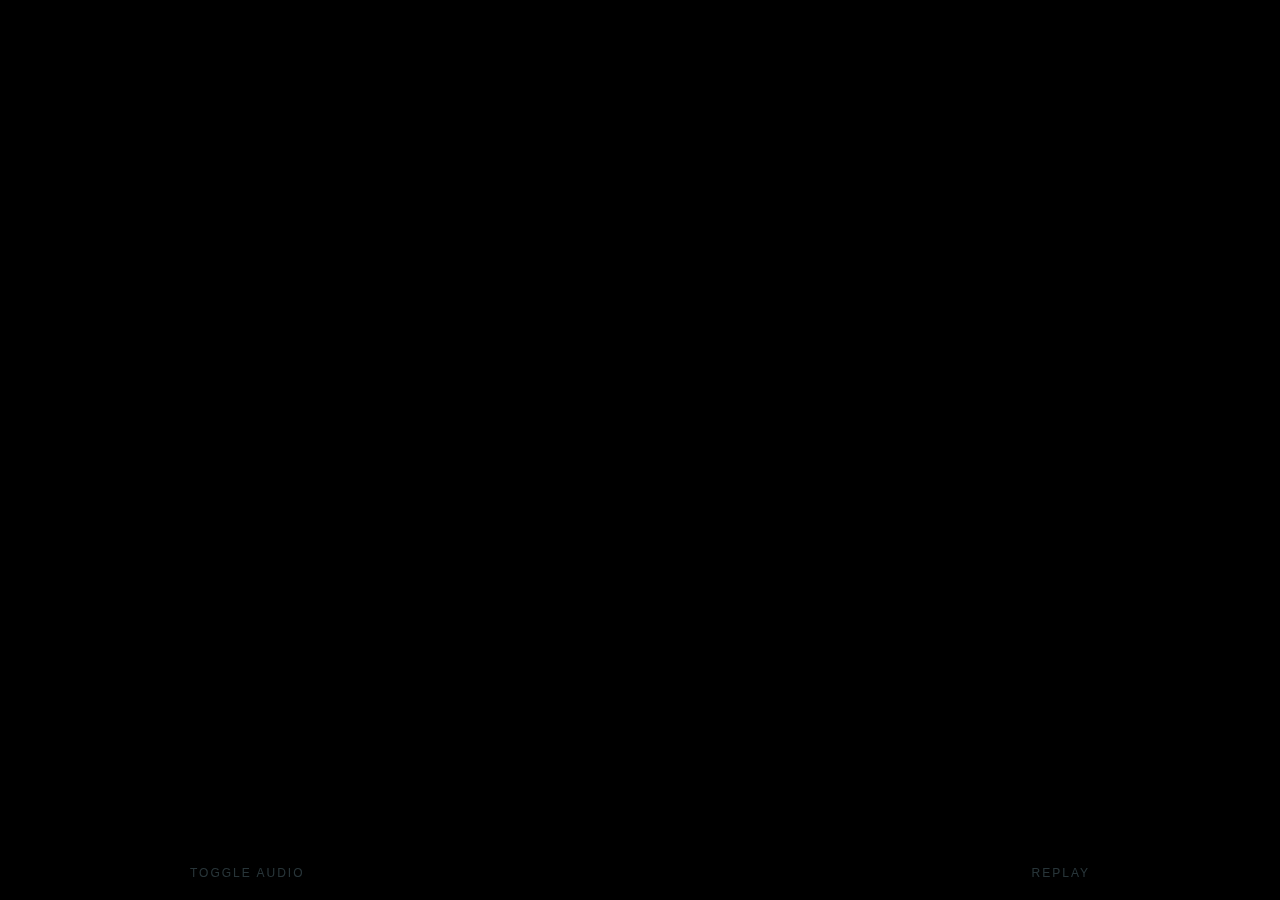
==== index.html @ 87685496 "Add files via upload" ====
<!DOCTYPE html>
<html lang="en" >
<head>
  <meta charset="UTF-8">
  <title>CodePen - 🌳👻 Miyazaki tribute – with SVG and GSAP</title>
  <link rel="stylesheet" href="https://cdnjs.cloudflare.com/ajax/libs/normalize/5.0.0/normalize.min.css">
<link rel='stylesheet' href='https://cdnjs.cloudflare.com/ajax/libs/foundation/6.3.0/css/foundation.min.css'><link rel="stylesheet" href="./style.css">

</head>
<body>
<!-- partial:index.partial.html -->
<div data-audio="group">
  <audio data-audio="ambient" loop="true">
    <source src="https://s3-us-west-2.amazonaws.com/s.cdpn.io/580123/ambient.m4a" type="audio/m4a">
    <source src="https://s3-us-west-2.amazonaws.com/s.cdpn.io/580123/ambient.ogg" type="audio/ogg">
  </audio>
  <audio data-audio="spin1">
    <source src="https://s3-us-west-2.amazonaws.com/s.cdpn.io/580123/spin.m4a" type="audio/m4a">
    <source src="https://s3-us-west-2.amazonaws.com/s.cdpn.io/580123/spin.ogg" type="audio/ogg">
  </audio>
  <audio data-audio="spin2">
    <source src="https://s3-us-west-2.amazonaws.com/s.cdpn.io/580123/spin.m4a" type="audio/m4a">
    <source src="https://s3-us-west-2.amazonaws.com/s.cdpn.io/580123/spin.ogg" type="audio/ogg">
  </audio>
  <audio data-audio="spin3">
    <source src="https://s3-us-west-2.amazonaws.com/s.cdpn.io/580123/spin.m4a" type="audio/m4a">
    <source src="https://s3-us-west-2.amazonaws.com/s.cdpn.io/580123/spin.ogg" type="audio/ogg">
  </audio>
</div>
<section id="header" data-header>
  <svg id="kodama-graphic" data-svg="artwork" xmlns="http://www.w3.org/2000/svg" viewbox="0 0 2700 700" style="background:#0C0904" class="horizontal-center">
    <defs>
      <g id="blurs">
        <!-- Tag all blurs and make them onoffable-->
        <filter id="blur1" width="200%" height="200%" x="-50%" y="-50%" filterunits="objectBoundingBox">
          <fegaussianblur stddeviation="1" in="SourceGraphic"></fegaussianblur>
        </filter>
        <filter id="blur2" width="200%" height="200%" x="-50%" y="-50%" filterunits="objectBoundingBox">
          <fegaussianblur stddeviation="2" in="SourceGraphic"></fegaussianblur>
        </filter>
        <filter id="blur5" width="200%" height="200%" x="-50%" y="-50%" filterunits="objectBoundingBox">
          <fegaussianblur stddeviation="5" in="SourceGraphic"></fegaussianblur>
        </filter>
        <filter id="blur20" width="200%" height="200%" x="-50%" y="-50%" filterunits="objectBoundingBox">
          <fegaussianblur stddeviation="20" in="SourceGraphic"></fegaussianblur>
        </filter>
      </g>
      <g id="gradients"> 
        <lineargradient id="linearGradient-1" x1="50%" x2="50%" y1="-3.33%" y2="100%">
          <stop stop-color="#062A37" offset="0%"></stop>
          <stop stop-color="#0B1D19" offset="11.8%"></stop>
          <stop stop-color="#081613" offset="24.66%"></stop>
          <stop stop-color="#061A11" offset="50.38%"></stop>
          <stop stop-color="#061A15" offset="73.37%"></stop>
          <stop stop-color="#05150D" offset="100%"></stop>
        </lineargradient>
        <lineargradient id="linearGradient-2" x1="50%" x2="50%" y1="0%" y2="100%">
          <stop stop-color="#0B130D" offset="0%"></stop>
          <stop stop-color="#0D221E" offset="32.24%"></stop>
          <stop stop-color="#07191B" offset="45.34%"></stop>
          <stop stop-color="#071B0D" offset="78.67%"></stop>
          <stop stop-color="#000B00" offset="100%"></stop>
        </lineargradient>
        <radialgradient id="radialGradient-3" cx="43.06%" cy="76.77%" r="70.21%" fx="43.06%" fy="76.77%">
          <stop stop-color="#020A07" offset="0%"></stop>
          <stop stop-color="#062A37" offset="67.15%"></stop>
          <stop stop-color="#061610" offset="76.72%"></stop>
          <stop stop-color="#020C08" offset="90.7%"></stop>
          <stop stop-color="#04120E" offset="100%"></stop>
        </radialgradient>
        <radialgradient id="radialGradient-4" cx="66.62%" cy="63.62%" r="57.11%" fx="66.62%" fy="63.62%">
          <stop stop-color="#062A37" offset="0%"></stop>
          <stop stop-color="#061A11" offset="52.46%"></stop>
          <stop stop-color="#061A15" offset="71.93%"></stop>
          <stop stop-color="#05150D" offset="100%"></stop>
        </radialgradient>
        <lineargradient id="linearGradient-5" x1="54.49%" x2="58.06%" y1="11.77%" y2="118.74%">
          <stop stop-color="#062A37" offset="0%"></stop>
          <stop stop-color="#0B1D19" offset="28.45%"></stop>
          <stop stop-color="#081613" offset="45.96%"></stop>
          <stop stop-color="#061A11" offset="58.33%"></stop>
          <stop stop-color="#061A15" offset="73.37%"></stop>
          <stop stop-color="#05150D" offset="100%"></stop>
        </lineargradient>
        <lineargradient id="linearGradient-6" x1="15%" x2="60%" y1="26%" y2="68%">
          <stop stop-color="#062A37" offset="0%"></stop>
          <stop stop-color="#062E3D" offset="32.97%"></stop>
          <stop stop-color="#0B1D19" offset="41.48%"></stop>
          <stop stop-color="#081613" offset="57.85%"></stop>
          <stop stop-color="#062A37" offset="70.95%"></stop>
          <stop stop-color="#05170F" offset="74.94%"></stop>
          <stop stop-color="#247260" offset="100%"></stop>
        </lineargradient>
        <lineargradient id="linearGradient-7" x1="33.36%" x2="70.28%" y1="64.68%" y2="91.09%">
          <stop stop-color="#062A37" offset="0%"></stop>
          <stop stop-color="#0B1D19" offset="23.13%"></stop>
          <stop stop-color="#081613" offset="36.15%"></stop>
          <stop stop-color="#061A11" offset="50.38%"></stop>
          <stop stop-color="#061A15" offset="73.37%"></stop>
          <stop stop-color="#05150D" offset="100%"></stop>
        </lineargradient>
        <lineargradient id="linearGradient-8" x1="42.8%" x2="72.86%" y1="-16.34%" y2="78.65%">
          <stop stop-color="#062A37" offset="0%"></stop>
          <stop stop-color="#0B1D19" offset="11.8%"></stop>
          <stop stop-color="#081613" offset="24.66%"></stop>
          <stop stop-color="#061A11" offset="50.38%"></stop>
          <stop stop-color="#061A15" offset="73.37%"></stop>
          <stop stop-color="#05150D" offset="100%"></stop>
        </lineargradient>
        <lineargradient id="linearGradient-9" x1="85.52%" x2="0%" y1="70.19%" y2="37.44%">
          <stop stop-color="#268AAB" offset="0%"></stop>
          <stop stop-color="#115272" offset="100%"></stop>
        </lineargradient>
        <lineargradient id="linearGradient-12" x1="100%" x2="0%" y1="0%" y2="30%">
          <stop stop-color="#EDEDED" stop-opacity="0" offset="0%"></stop>
          <stop stop-color="#EDEDED" stop-opacity=".8" offset="5%"></stop>
          <stop stop-color="#EDEDED" stop-opacity="0" offset="40%"></stop>
          <stop stop-color="#EDEDED" stop-opacity=".45" offset="45%"></stop>
          <stop stop-color="#EDEDED" stop-opacity=".1" offset="48%"></stop>
          <stop stop-color="#EDEDED" stop-opacity=".2" offset="50%"></stop>
          <stop stop-color="#EDEDED" stop-opacity=".3" offset="52%"></stop>
          <stop stop-color="#EDEDED" stop-opacity="0" offset="60%"></stop>
          <stop stop-color="#EDEDED" stop-opacity=".4" offset="70%"></stop>
          <stop stop-color="#EDEDED" stop-opacity=".3" offset="75%"></stop>
          <stop stop-color="#EDEDED" stop-opacity=".6" offset="80%"></stop>
          <stop stop-color="#EDEDED" stop-opacity=".4" offset="90%"></stop>
          <stop stop-color="#EDEDED" stop-opacity="0" offset="100%"></stop>
        </lineargradient>
        <lineargradient id="linearGradient-17" x1="50%" x2="117.14%" y1="-11.33%" y2="150.8%">
          <stop stop-color="#062A37" offset="0%"></stop>
          <stop stop-color="#0B1D19" offset="35.62%"></stop>
          <stop stop-color="#061A11" offset="63.82%"></stop>
          <stop stop-color="#05150D" offset="100%"></stop>
        </lineargradient>
        <lineargradient id="linearGradient-18" x1="45.03%" x2="75.1%" y1="43.8%" y2="131.54%">
          <stop stop-color="#062A37" offset="0%"></stop>
          <stop stop-color="#0B1D19" offset="16.73%"></stop>
          <stop stop-color="#081613" offset="31.92%"></stop>
          <stop stop-color="#061A11" offset="50.38%"></stop>
          <stop stop-color="#061A15" offset="73.37%"></stop>
          <stop stop-color="#05150D" offset="100%"></stop>
        </lineargradient>
        <radialgradient id="radialGradient-19" cx="0%" cy="41.54%" r="42.16%" fx="0%" fy="41.54%">
          <stop stop-color="#6797A6" offset="0%"></stop>
          <stop stop-color="#6493A4" offset="55.71%"></stop>
          <stop stop-color="#476785" offset="80.2%"></stop>
          <stop stop-color="#314C63" offset="100%"></stop>
        </radialgradient>
        <radialgradient id="radialGradient-21" cx="25.47%" cy="36.67%" r="64.21%" fx="25.47%" fy="36.67%">
          <stop stop-color="#6797A6" offset="0%"></stop>
          <stop stop-color="#6493A4" offset="55.71%"></stop>
          <stop stop-color="#476785" offset="80.2%"></stop>
          <stop stop-color="#314C63" offset="100%"></stop>
        </radialgradient>
        <radialgradient id="radialGradient-24" cx="61.26%" cy="47.02%" r="43.49%" fx="61.26%" fy="47.02%">
          <stop stop-color="#6797A6" offset="0%"></stop>
          <stop stop-color="#6493A4" offset="55.71%"></stop>
          <stop stop-color="#476785" offset="80.2%"></stop>
          <stop stop-color="#314C63" offset="100%"></stop>
        </radialgradient>
        <radialgradient id="radialGradient-26" cx="61.26%" cy="36.99%" r="64.21%" fx="61.26%" fy="36.99%">
          <stop stop-color="#6797A6" offset="0%"></stop>
          <stop stop-color="#6493A4" offset="55.71%"></stop>
          <stop stop-color="#476785" offset="80.2%"></stop>
          <stop stop-color="#314C63" offset="100%"></stop>
        </radialgradient>
        <radialgradient id="radialGradient-29" cx="91.3%" cy="32.19%" r="45.65%" fx="91.3%" fy="32.19%">
          <stop stop-color="#6797A6" offset="0%"></stop>
          <stop stop-color="#6493A4" offset="37.1%"></stop>
          <stop stop-color="#476785" offset="71.69%"></stop>
          <stop stop-color="#314C63" offset="100%"></stop>
        </radialgradient>
        <lineargradient id="linearGradient-33" x1="46.75%" x2="53.49%" y1="3.13%" y2="110.27%">
          <stop stop-color="#062A37" offset="0%"></stop>
          <stop stop-color="#0B1D19" offset="24.34%"></stop>
          <stop stop-color="#061A11" offset="42.17%"></stop>
          <stop stop-color="#04130F" offset="60.35%"></stop>
          <stop stop-color="#04120F" offset="100%"></stop>
        </lineargradient>
        <lineargradient id="linearGradient-34" x1="42.57%" x2="42.57%" y1="27%" y2="91.17%">
          <stop stop-color="#072523" offset="0%"></stop>
          <stop stop-color="#071C16" offset="22.17%"></stop>
          <stop stop-color="#061A11" offset="33.95%"></stop>
          <stop stop-color="#0B2222" offset="66.23%"></stop>
          <stop stop-color="#071210" offset="100%"></stop>
        </lineargradient>
        <lineargradient id="linearGradient-35" x1="54.48%" x2="62.89%" y1="-19.87%" y2="73.91%">
          <stop stop-color="#062A37" offset="0%"></stop>
          <stop stop-color="#0B1D19" offset="11.8%"></stop>
          <stop stop-color="#081613" offset="24.66%"></stop>
          <stop stop-color="#061A11" offset="52.91%"></stop>
          <stop stop-color="#092329" offset="81.54%"></stop>
          <stop stop-color="#05150D" offset="100%"></stop>
        </lineargradient>
        <lineargradient id="linearGradient-36" x1="50%" x2="50%" y1="0%" y2="100%">
          <stop stop-color="#2A3F2B" offset="0%"></stop>
          <stop stop-color="#000900" offset="100%"></stop>
        </lineargradient>
        <lineargradient id="linearGradient-37" x1="50%" x2="50%" y1="0%" y2="100%">
          <stop stop-color="#3F5140" offset="0%"></stop>
          <stop stop-color="#000900" offset="100%"></stop>
        </lineargradient>
        <lineargradient id="linearGradient-38" x1="50%" x2="50%" y1="17.84%" y2="100%">
          <stop stop-color="#000000" offset="0%"></stop>
          <stop stop-color="#000800" stop-opacity=".09" offset="17.6%"></stop>
          <stop stop-color="#000900" stop-opacity="0" offset="100%"></stop>
        </lineargradient>
        <radialgradient id="radialGradient-40" cx="70%" cy="20%" r="65%" fx="50%" fy="60%">
          <stop stop-color="#203F42" offset="0%"></stop>
          <stop stop-color="#051F25" offset="100%"></stop>
        </radialgradient>
        <radialgradient id="radialGradient-43" cy="0%" r="100%" fx="50%" fy="0%">
          <stop stop-color="#425334" offset="0%"></stop>
          <stop stop-color="#15301A" offset="27.56%"></stop>
          <stop stop-color="#272E50" offset="68.5%"></stop>
          <stop stop-color="#221616" offset="100%"></stop>
        </radialgradient>
        <lineargradient id="linearGradient-60" x1="16.79%" y1="64.29%" y2="64.29%">
          <stop stop-color="#C1E9EC" offset="0%"></stop>
          <stop stop-color="#0FB8D0" offset="100%"></stop>
        </lineargradient>
        <lineargradient id="linearGradient-76" x1="50%" x2="50%" y1="0%" y2="100%">
          <stop stop-color="#011907" offset="0%"></stop>
          <stop stop-color="#000F01" offset="100%"></stop>
        </lineargradient>
        <lineargradient id="linearGradient-77" x1="50%" x2="50%" y1="0%" y2="100%">
          <stop stop-color="#173324" offset="0%"></stop>
          <stop stop-color="#173625" offset="8.2%"></stop>
          <stop stop-color="#1B452F" offset="17.54%"></stop>
          <stop stop-color="#072C1A" offset="26.48%"></stop>
          <stop stop-color="#052817" offset="100%"></stop>
        </lineargradient>
        <lineargradient id="linearGradient-78" x1="50%" x2="50%" y1="0%" y2="100%">
          <stop stop-color="#03110D" offset="0%"></stop>
          <stop stop-color="#031107" offset="100%"></stop>
        </lineargradient>
        <lineargradient id="linearGradient-79" x1="50%" x2="50%" y1="0%" y2="100%">
          <stop stop-color="#334638" offset="0%"></stop>
          <stop stop-color="#041208" offset="52.78%"></stop>
          <stop stop-color="#031107" offset="100%"></stop>
        </lineargradient>
        <lineargradient id="linearGradient-80" x1="41.2%" x2="20.68%" y1="59.36%" y2="44.68%">
          <stop stop-color="#000500" offset="0%"></stop>
          <stop stop-color="#001507" offset="100%"></stop>
        </lineargradient>
        <lineargradient id="linearGradient-81" x1="5.09%" x2="91.97%" y1="95.61%" y2="5.68%">
          <stop stop-color="#112B20" offset="0%"></stop>
          <stop stop-color="#000C03" offset="51.54%"></stop>
          <stop stop-color="#2F493A" offset="71.09%"></stop>
          <stop stop-color="#2B361E" offset="81.45%"></stop>
          <stop stop-color="#001507" offset="100%"></stop>
        </lineargradient>
        <lineargradient id="linearGradient-85" x1="61.28%" x2="20.28%" y1="0%" y2="100%">
          <stop stop-color="#0A231B" offset="0%"></stop>
          <stop stop-color="#091F15" offset="100%"></stop>
        </lineargradient>
        <lineargradient id="linearGradient-86" x1="87.72%" x2="20.28%" y1="5.53%" y2="100%">
          <stop stop-color="#244648" offset="0%"></stop>
          <stop stop-color="#142C28" offset="100%"></stop>
        </lineargradient>
        <lineargradient id="linearGradient-91" x1="61.28%" x2="20.28%" y1="0%" y2="100%">
          <stop stop-color="#0A1915" offset="0%"></stop>
          <stop stop-color="#0B2217" offset="100%"></stop>
        </lineargradient>
        <lineargradient id="linearGradient-92" x1="87.72%" x2="20.28%" y1="5.53%" y2="100%">
          <stop stop-color="#24483A" offset="0%"></stop>
          <stop stop-color="#142C18" offset="100%"></stop>
        </lineargradient>
        <lineargradient id="linearGradient-93" x1="72.33%" x2="0%" y1="62.6%" y2="83.62%">
          <stop stop-color="#05200D" offset="0%"></stop>
          <stop stop-color="#062811" offset="57.01%"></stop>
          <stop stop-color="#28483A" offset="100%"></stop>
        </lineargradient>
        <lineargradient id="linearGradient-94" x1="61.28%" x2="20.28%" y1="0%" y2="100%">
          <stop stop-color="#0A1B16" offset="0%"></stop>
          <stop stop-color="#0B2217" offset="100%"></stop>
        </lineargradient>
        <lineargradient id="linearGradient-95" x1="87.72%" x2="20.28%" y1="5.53%" y2="100%">
          <stop stop-color="#0C1E1A" offset="0%"></stop>
          <stop stop-color="#142C23" offset="100%"></stop>
        </lineargradient>
        <radialgradient id="radialGradient-118" cy="33.48%" r="80.87%" fx="50%" fy="33.48%">
          <stop stop-color="#425334" offset="0%"></stop>
          <stop stop-color="#15301A" offset="27.56%"></stop>
          <stop stop-color="#272E50" offset="68.5%"></stop>
          <stop stop-color="#221616" offset="100%"></stop>
        </radialgradient>
        <radialgradient id="radialGradient-126" cx="58.33%" fx="58.33%" fy="50%">
          <stop stop-color="#E09E9E" offset="0%"></stop>
          <stop stop-color="#971439" offset="100%"></stop>
        </radialgradient>
        <radialgradient id="radialGradient-129" cx="58.33%" fx="58.33%" fy="50%">
          <stop stop-color="#E0C79E" offset="0%"></stop>
          <stop stop-color="#974014" offset="100%"></stop>
        </radialgradient>
      </g>
    </defs>
    <g id="artwork" fill="none" fill-rule="evenodd">
      <g data-kodama="layers" fill="#0D0904">
        <path id="background" d="M0 0h2700v700H0z"></path>
      </g>
      <g data-kodama="layers" fill="#0A140F" opacity=".53">
        <path id="bgTree1" d="M1350.83 900.67c-1.92-27.76-4.37-55.56-6.8-83.32-5.14-58.82-13.17-148-19.63-207.34-.62-5.67-2.64-10.26-3.4-15.9-2.2-16.77-.97-36.64-3.6-52.68-.76-4.65-2.87-17.43-3.13-12.98-.87 14.73 3 62.76 1.13 47.02l-1.07 16.3c-3.75-31.45-4.94-63.43-8.3-94.98-1.23-11.43-3.87-22.1-5.42-33.4-1.28-9.3-4.85-89.4-4.47-96.77.45-8.9 7.7 22.07 5.68-3.43-3.1-38.98-7.4-77.87-10.7-116.85-1.36-15.9-1.45-66.3-8.56-92-.5-1.8-1.7-6.1-1.87-4.25-1.82 19.9 1.46 40.84 1.4 61.7-.02 12.78.26 49.75-1.74 36.97-7.68-49.24-4.9-81.24-7.53-125.96-1.98-33.63-5-67.38-6.84-101-.15-2.8 1.87-10.72 3.2-9.1 1.76 2.18 4.54 16.48 4.47 11.4-.68-49.34-2.92-93.44-7.9-78.82-1.33 3.95-.74 13.34-2.67 14.95-1.63 1.37-3.4-6.5-5.22-8.36-1.36-1.4-2.84-2-4.08-1.12-1.3.93-10.87 29.74-12.52 33.48-.23.54-.7.8-1 .1l-11.1-35.84c-.76-1.9.12 5.48-.35 7.4-1.96 7.98.88-48.18-4.47-5.5-1.5 12.02 7.37 48.36 6.13 70.12-.15 2.64-.2 9.94-.84 7.44-3.15-12.1-6.4-51.56-7.4-39.1-1.03 12.7 11.72 106.9 13.35 129.86 2.92 41.38.8 91.58 5.68 127.6 1.73 12.8 4.46 24.95 6.3 37.72 7.2 50.13 11.4 112.43 15.9 159.08 1.6 16.57 3.92 33 5.33 49.6 4.2 49.2 7.38 98.46 11.43 147.7 3.86 46.76 8.45 93.48 12.28 140.26 1.16 14.16 1.4 28.3 2.72 42.45 3.92 41.9 8.93 83.6 12.97 125.47 1.36 14.12 1.14 28.6 3.2 42.42.6 3.83 2.62 4.22 4 5.53 17.06 16.46 21.07 15.95 38.37 17.25l5.1-32.83c-6.83-26.25-6.07-52-8-80.28z"></path>
        <path id="bgTree2" d="M1406.97 974.66c-1.17-26.85 2.9-52.23 5.42-80.47 2.47-27.73 4.57-55.55 6.7-83.34 4.47-58.87 11.1-148.13 14.74-207.7.35-5.7-.43-10.5-.17-16.18.76-16.88 4.34-36.38 4.7-52.6.12-4.7.4-17.62-.4-13.24-2.62 14.46-6.5 62.5-5.66 46.66l-2.97 15.98c1.7-31.6 5.26-63.4 7.24-95.05.72-11.46.34-22.36.8-33.73.4-9.4 8.9-89.1 10.16-96.35 1.54-8.77 2.35 22.83 4.43-2.67 3.2-38.97 5.52-78 8.56-117 1.24-15.9 8.1-65.8 6.66-92.15-.1-1.83-.34-6.26-.7-4.45-4 19.45-4.6 40.6-7.5 61.25-1.77 12.63-6.65 49.25-6.3 36.34 1.4-49.7 7.74-81.02 12.04-125.6 3.24-33.54 5.76-67.33 9.1-100.82.27-2.8 2.77-10.38 3.46-8.6.94 2.38.92 16.9 1.57 11.84 6.3-48.9 10.78-92.84 5.3-79-1.47 3.72-2.34 13.1-3.9 14.44-1.33 1.13-1.48-6.88-2.5-8.96-.76-1.55-1.7-2.35-2.7-1.63-1.02.74-11.65 28.02-13.32 31.5-.23.5-.6.7-.7-.03l-2.83-36.9c-.27-1.97-.67 5.44-1.25 7.27-2.46 7.64 7.23-47.56-2.36-6.03-2.72 11.7-1.5 48.8-5.36 70.2-.47 2.6-1.5 9.8-1.6 7.24-.54-12.36 2.6-51.83.2-39.64-2.46 12.43-6.5 107.3-8.5 130.23-3.65 41.3-12 90.7-13.56 126.97-.55 12.9-.32 25.3-.8 38.15-1.85 50.54-7.46 112.73-10.72 159.48-1.16 16.6-1.8 33.16-3.1 49.76-3.83 49.24-8.36 98.4-12.3 147.63-3.72 46.77-6.93 93.6-10.68 140.37-1.13 14.16-2.9 28.2-3.93 42.36-3.02 41.97-5.24 83.88-8.17 125.85-1 14.14-3.13 28.43-3.58 42.38-.12 3.88 1.24 4.52 2 6 9.65 18.5 12.52 18.5 24.4 22.04l8.07-31.84"></path>
        <path id="bgTree3" d="M1709.66 766.9c-14.44-22.7-23.6-46.7-35.54-72.4-11.7-25.26-23.8-50.4-35.86-75.53-25.55-53.22-64.44-133.85-91.07-187.25-2.56-5.12-5.64-8.9-8.25-13.93-7.78-15-14.44-33.7-22.23-47.9-2.25-4.14-8.46-15.47-6.96-11.28 4.95 13.83 25.6 57.37 18.42 43.24l5.4 15.33c-14.3-28.22-27.13-57.54-41.25-85.94-5.1-10.3-10.88-19.54-16.17-29.62-4.36-8.33-36.86-81.6-39.37-88.52-3.06-8.36 13.43 18.6 2.5-4.53-16.74-35.35-34.24-70.33-51.1-105.6-6.88-14.4-25.9-61.03-40.3-83.15-1-1.53-3.44-5.25-2.85-3.5 6.26 18.85 16.33 37.47 24.14 56.8 4.77 11.82 18.86 45.97 12.72 34.6-23.65-43.74-33.82-74.02-52.4-114.78-13.95-30.66-28.66-61.2-42.53-91.85-1.16-2.56-2.8-10.38-1.3-9.2 2 1.6 9.24 14.18 7.28 9.48-19-45.5-37.08-85.78-34.9-71.07.58 3.97 4.5 12.53 3.83 14.47-.57 1.65-4.7-5.22-6.63-6.5-1.43-.97-2.66-1.2-3.15-.08-.52 1.16 3.92 30.1 4.22 33.95.04.55-.17.9-.63.32l-20.88-30.55c-1.23-1.57 2.13 5.05 2.54 6.92 1.7 7.86-17.52-44.8-5.05-4.03 3.52 11.5 23.12 43.02 30.47 63.46.9 2.48 3.6 9.24 2.23 7.08-6.65-10.44-23.66-46.2-19.65-34.44 4.1 12 48.03 96.17 57.75 117.04 17.5 37.6 34.97 84.57 51.76 116.74 5.98 11.46 12.37 22.06 18.4 33.44 23.65 44.7 49.88 101.36 70.43 143.47 7.3 14.96 15.02 29.62 22.2 44.64 21.3 44.57 41.95 89.4 63.17 134 20.15 42.38 40.78 84.54 60.93 126.92 6.1 12.82 11.57 25.86 17.78 38.64 18.37 37.86 37.4 75.26 55.84 113.07 6.22 12.75 11.5 26.2 18.1 38.5 1.82 3.43 3.33 3.3 4.73 4.2 17.6 11.2 20.1 9.77 32.15 6.88l-8.94-31.6"></path>
        <path id="bgTree4" d="M1515.93 891.83c4.8-27.42 10.15-54.8 15.47-82.16 11.26-57.96 28.57-145.8 41.2-204.15 1.2-5.58 3.7-9.94 5.02-15.46 3.95-16.45 4.8-36.34 9.1-52.02 1.25-4.55 4.68-17.04 4.47-12.58-.68 14.74-9.55 62.1-6.04 46.64l-.64 16.3c7-30.86 11.54-62.55 18.2-93.57 2.4-11.24 6.13-21.58 8.86-32.64 2.26-9.15 14.18-88.43 14.57-95.8.48-8.9-9.97 21.14-5.28-4 7.16-38.45 15.5-76.68 22.87-115.1 3-15.65 8.36-65.77 18.12-90.6.68-1.72 2.33-5.9 2.3-4.03-.27 19.97-5.72 40.47-7.85 61.22-1.3 12.7-5.44 49.44-2.12 36.93 12.8-48.16 13.37-80.28 20.66-124.48 5.48-33.23 12-66.5 17.36-99.72.45-2.77-.74-10.86-2.22-9.4-2 2-6.25 15.92-5.65 10.86 5.83-49 12.68-92.62 16.1-77.56.9 4.07-.66 13.35 1.1 15.15 1.47 1.5 4.04-6.13 6.05-7.8 1.5-1.23 3.04-1.68 4.18-.67 1.2 1.05 7.7 30.7 8.95 34.6.2.56.63.86 1 .2l14.78-34.48c.96-1.8-.7 5.44-.43 7.38 1.1 8.15 4.16-48 5.02-5 .25 12.13-12.4 47.33-13.43 69.1-.13 2.65-.85 9.9.06 7.5 4.4-11.7 11.76-50.6 11.46-38.12-.3 12.74-22.84 105.1-26.86 127.76-7.24 40.85-10.38 91-19 126.3-3.05 12.57-7.03 24.36-10.2 36.87-12.38 49.1-23.1 110.62-32.44 156.55-3.32 16.3-7.35 32.4-10.5 48.76-9.3 48.5-17.62 97.16-26.8 145.7-8.7 46.1-18.15 92.1-26.86 138.2-2.63 13.97-4.35 28.02-7.14 41.95-8.27 41.25-17.62 82.2-26.02 123.42-2.82 13.9-4.12 28.3-7.62 41.85-.98 3.76-3.04 3.93-4.54 5.1-18.7 14.6-22.63 13.65-39.97 13.14l-1.64-33.18c9.55-25.38 11.48-51.07 16.37-79z"></path>
        <path id="bgTree5" d="M1724.6-49.52c6.58 27.57-1.04 52.46-4.16 80.6-3.06 27.65-5.1 55.46-7.2 83.25-4.4 58.86-10.68 148.14-12.75 207.9-.2 5.72 2.5 10.78 2.55 16.5.14 17-6.93 36.02-5.83 52.42.32 4.76 1.22 17.83 2.78 13.56 5.17-14.1 9.4-62.07 9.16-46.17l5.92-15.58c-.48 31.75-5.9 63.3-7.13 95.04-.44 11.48 1.96 22.65 2.2 34.12.17 9.46-12.3 88.6-14.8 95.7-3 8.56-9.22-23.76-11.52 1.7-3.5 38.92-4.72 78.1-7.83 117.07-1.27 15.88-13.2 65.06-5.97 92.2.5 1.88 1.73 6.44 2.5 4.68 8.2-18.87 7.05-40.26 12.14-60.6 3.12-12.45 11.48-48.6 12.17-35.54 2.67 50.24-10.26 80.65-16.03 125.03-4.33 33.37-6.74 67.17-11.33 100.48-.38 2.77-6.1 9.92-8.2 7.96-2.8-2.62-4.63-17.37-5.72-12.4-10.55 48.32-16.9 92-4.04 79.16 3.5-3.46 4.63-12.8 8.65-13.8 3.4-.87 4.83 7.32 7.83 9.66 2.22 1.75 4.88 2.77 7.42 2.27 2.66-.54 27.62-25.88 31.62-29.05.58-.45 1.52-.57 1.9.2l12.32 38.16c1 2.08 1.1-5.37 2.43-7.1 5.6-7.23-13.23 46.73 7.1 6.66 5.74-11.3-2.28-49.3 5.27-70.18.92-2.54 2.75-9.64 3.37-7 3.05 12.7-.3 52.12 4.6 40.27 4.96-12.1 3.54-107.66 6-130.52 4.4-41.2 20.43-89.56 19.9-126.1-.2-13-2.42-25.63-2.8-38.6-1.54-51 5.47-112.97 8.18-159.78.97-16.62.52-33.32 1.85-49.9 3.93-49.22 9.73-98.18 13.9-147.37 3.98-46.73 6.55-93.63 10.54-140.36 1.2-14.14 4.16-28 5.07-42.2 2.67-42 3.22-84.1 5.66-126.13.82-14.17 4.7-28.22 4.13-42.3-.17-3.92-3.9-4.9-6.16-6.56-28.22-21-35.9-21.64-68.2-27.92l-17.48 30.56"></path>
      </g>
      <g data-kodama="layers">
        <path id="Path-38" fill="#000100" d="M1226.82 522.25s1.73-12.85.65-50.7c-.24-8.5 2.42-19.58 2.62-28.22.3-13.75-1.77-26.94-1.02-40.63.07-1.2 2.26-1.55 2.3-2.75.23-5.9-1.86-11.77-1.54-17.68.05-.84 2.56.63 2.53-.22-2.2-52.6-4.78-52.9-6.32-101.24-.08-2.64 4.05-10.42 3.95-13.06-.68-18.15-3.26-47.67-8.5-67.97-.3-1.16-2.58-1.12-2.74-2.3-2.27-16.75-2.1-33.77-4.42-50.5-.1-.85-2.3 1.02-2.52.2-1.27-4.9-.26-10.2-1.33-15.15-.4-1.84-2.63-2.97-2.98-4.83-1.25-6.65-.23-13.63-1.76-20.2-.1-.42-9.6-24.8-10-27.13-1.6-9.16-.87-18.62-2.44-27.78-8.74-50.77-2.64-29.12-2.65-30.32-.4-38.6-40.54-230.58-40.54-230.58s-2.54-1.13-2.74-2.3c-8.85-51.34-230.54 80.13-221.54 144.07 3.36 23.83 21 43.9 28.7 66.2 1.38 4 .05 8.54 1.1 12.63.3 1.16 2.53 1.13 2.75 2.3 1.9 9.94 1.73 25.13.58 35.6-.13 1.18-2.24 1.54-2.3 2.73-.28 5.07 1.6 10.1 1.32 15.16-.07 1.18-2.36 1.54-2.3 2.73 1.1 23.46 6.12 109.1 8.96 131.55.15 1.2 2.54 1.13 2.75 2.3 1.58 9.17.92 18.62 2.44 27.8.3 1.85 2.77 2.94 2.96 4.82 5.24 50.43 17.36 227.52 17.36 227.52s1.75 10.62 1.33 15.15c-.48 5.05 1.6 10.1 1.32 15.16-.07 1.2-2.33 1.55-2.3 2.74.24 11.83 2.75 23.54 3.08 35.36.8 27.83-7.38 49.65-8.74 74.57-1.54 28.1-.66 56.63-2.8 84.23-1.07 13.5-7.07 27.15-6.58 41.3.84 24.3 4.3 42.14 13.1 62.46 14.35 33.1 9.13 17 9.13 17s4.5 23.1 8.15 34.93c3.04 9.9 10.4 23.64 13.2 34.47 3.58 13.9 9.95 31.08 11.55 44.8 3.12 26.86 3.14 54.06 7.07 80.8 1.2 8.16 16.43 3.4 18.12 3.52 1.18.1 1.54 2.24 2.74 2.3 30.48 1.67-1.28-2.64 38.32 1.74 8.48.94 19.1 5.1 28.45 5.15 8.28.03 28.18-2.56 37.68-5.83 3.57-1.24 5.96-5.1 9.65-5.94 9.07-2.03 18.6-.9 27.78-2.43 5.56-.92 18.66-5.5 22.08-9.56 1.86-4.2 4.86-4.32 7.13-5.72 10.06-6.17-2.67.4 2.1-5.27 1.15-1.37 3.67-1.6 4.83-2.97 7.25-8.64-.7-34.5.85-48.43.92-8.28 0-60.28-2.53-116.17-.67-14.66-3.27-29.02-3.8-43.6-1.83-48.38-1.63-93.9-1.5-104.2.33-25.3 7.08-49.54 4.36-66.56-1.22-7.7-5.4-14.67-7.03-22.28-4.66-21.72-.05-58.8-.05-58.8z"></path>
        <path id="Combined-Shape-grad" fill="url(#linearGradient-1)" d="M352.98 751s2.85-12.65 5.07-50.45c.5-8.5 4.1-19.3 5.07-27.9 1.52-13.66.6-26.97 2.53-40.55.17-1.18 2.4-1.35 2.54-2.53.72-5.87-.85-11.9 0-17.75.1-.84 2.5.84 2.52 0 2.4-52.6-.14-53.1 2.54-101.4.15-2.66 4.94-10.04 5.07-12.7.9-18.13.9-47.76-2.53-68.44-.2-1.17-2.48-1.34-2.54-2.53-.8-16.88.84-33.82 0-50.7-.04-.85-2.4.83-2.54 0-.83-5 .63-10.2 0-15.22-.23-1.87-2.34-3.2-2.53-5.07-.68-6.72.95-13.6 0-20.28-.07-.42-7.42-25.52-7.62-27.9-.77-9.25.78-18.6 0-27.87-4.27-51.32-.1-29.22 0-30.42 2.96-38.48-20.28-233.23-20.28-233.23s-2.43-1.35-2.53-2.54c-4.33-51.9-96.15 169.8-90.42 192.7 1.02 4.1-.7 8.5 0 12.66.2 1.18 2.4 1.35 2.53 2.54 1 10.06-.47 25.18-2.53 35.5-.24 1.16-2.37 1.34-2.54 2.53-.7 5 .73 10.2 0 15.2-.16 1.2-2.48 1.35-2.53 2.54-.93 23.46-3.4 109.2-2.53 131.83.05 1.2 2.44 1.35 2.53 2.54.78 9.26-.7 18.62 0 27.88.15 1.9 2.5 3.2 2.54 5.08.83 50.7-2.53 228.16-2.53 228.16s.82 10.74 0 15.2c-.9 5 .72 10.2 0 15.23-.16 1.17-2.45 1.33-2.53 2.52-.8 11.8.7 23.68 0 35.5-1.64 27.8 28.32 48.8 24.8 73.5-4 27.88-5.6 56.38-10.15 83.68-2.24 13.37-9.4 26.43-10.15 40.56-1.28 24.28.6 42.37 7.6 63.38 11.4 34.23 7.6 17.75 7.6 17.75s-37.5 23.38-34.92 35.48c2.17 10.12 8.3 24.46 10.14 35.5 2.36 14.15 7.2 31.83 7.6 45.63.78 27.04 82.6 39.08 85.36 25.36 1.63-8.18 5.26-60.05 7.6-115.96.62-14.66-.72-29.2 0-43.76 2.4-48.36 6.57-93.67 7.6-103.94 2.54-25.17 11.38-48.73 10.15-65.92-.56-7.77-4.1-15.08-5.07-22.82C345.16 787.53 353 751 353 751zm-51.73-81.93c0 23.96.9 35.5-3.56 60.45-1.67 9.26-1.68-17.5-7.12-16.6-1.66.28-2.85 2.04-3.56 3.56-13.06 27.98 3.7 18.08 5.93 41.5 1.16 12.2.3 24.5 1.18 36.74.7 9.92 3.23 19.7 3.56 29.63.85 26.07-2.54 52.28 0 78.24.96 9.95 3.8-19.68 4.73-29.65 1.46-15.75 1-31.65 2.37-47.4 1-11.54 3.78-22.86 4.74-34.4.63-7.47-.35-15 0-22.5.05-.9 1.13-1.5 1.2-2.38 1.52-23.7 3-47.4 3.55-71.13.62-27.65-.37-55.32 0-82.97.03-3.2 1.06-6.3 1.17-9.5.3-8.28.8-16.62 0-24.88-.4-4.12-2.75-7.82-3.55-11.86-.78-3.9-1.07-7.9-1.2-11.86-.27-9.48 1.8-37.76 0-28.45-3.2 16.87-11.06 89.28-9.47 111.43 4 56.03 7.78-137.24 2.37 41.5-.06 2-.7 7.87-1.2 5.92-4.04-16.2 4.4-15.4-3.54-15.4h2.37z" opacity=".5" transform="translate(1052.500000, 405.500000) rotate(-5.000000) translate(-1052.500000, -405.500000) translate(863.000000, -214.000000)"></path>
        <path id="Combined-Shape-Copy-2" fill="#000000" d="M936.02 415.24c-.94.8-.9 1.9-.13 4.25.7 2.15 1.88 5 3.12 8-.8-1.08-1.63-2.05-2.5-2.8-4.57-3.94-13.26-3.74-18.85-2.06-5.6 1.68-10.64 9.75-13.14 12.92s-8.9 5.34-4.18 5.86c1.8.2 2.8.64 3.57 1.34-3.32 2.13-8.87 2.82-4.7 4.28 4.47 1.56 3.12 3.5 6.7 8.4.94 1.3 2.13 2.45 3.5 3.48-1.8 5-4.2 13.53-1.47 17.94 1.53 2.48 3.47 4.8 5.7 6.8.5 37.4 5.23 34.76 10.25 34.58.9-.03 1.9 0 2.93.1.33.45.66.87 1 1.27-2.3 2.32-4.9 4.1-7.25 5.17-2.77 1.26-6.48.64-9.98-.46-1.95 1.8-3.53 3.74-4.6 5.57-3.03 5.14.75 14.62 1.8 18.7 1.07 4.1-2.15 10.15 2.32 7.25 4.48-2.9 5.93-.67 13.7-.95 7.78-.27 15.4-4.44 20.48-10.1 1.53-1.73 2.2-4.42 2.4-7.34-.46.17-.98.46-1.6.9-1.02.76 1.48-2.7 5.12-7.64.9-1.2 1.52-3.23 2.5-4.6 1.2-1.73 2.78-2.8 4.1-4.15l.38-.36c.37.2.75.34 1.13.4-.04.33-.03.54.13.42l.2-.2c2 3.33 4.7 6.1 7.2 7.82.2.15.43.28.67.4-3.56 4.13-8.43 7.1-13.04 7.27-3.76.13-4.97-.9-6.8-.27 1.83-.64 3.04.4 6.8.28 4.6-.15 9.47-3.13 13.03-7.25 2.17 1.15 5.08 1.3 8 1-1.57 1.33-2.84 2.9-3.44 4.64-1.55 4.47-.23 12.95-.23 12.95s11.6 4.7 16.75 2.55c4.47-1.88 8.4-5.04 10.38-8.76.43 2.36 1.28 4.53 2.66 6.2 3.87 4.63 14 8.73 14 8.73s12.86-9.75 13.93-16.87c1.05-7.12-.2-14.58-4.08-19.23-3.87-4.64-6.1-3.8-6.52-8.52-.3-3.2-1.45-1.3-3.17 1.03l.1-1.28c.07-2.05-.1-3.6-.1-3.6s7.28-9.05 5.5-13.42c-1.76-4.38-2.1-5.25-6.14-3.62-2 .8-4.57 2.1-7.3 3.44-.6-2.3-.04-4.77-1.04-9.9-1.27-6.52-5.3-12.5-10.44-16.66-1.94-2.3-4.07-4.36-5.5-5.84.02-1.14.06-2.48.4-3.54.98-2.98 4-9.72 2.66-14.04-.86-2.75-2.67-6.03-5.04-8.38 1.35-2.18 4.25-6.17 5.26-9.9 1.8-2.43 2.1-3.8 5.62-4.36 4.68-.76-1.82-2.6-4.48-5.63-1.9-2.17-5.23-6.77-9.05-9.72 1.95-1.75 2.7-2.83 6.03-2.6 4.73.3-1.2-2.95-3.1-6.5-1.9-3.57-5.5-12.4-10.7-15.02-5.2-2.62-13.73-4.32-18.92-1.23-5.18 3.1-10.82 12.46-10.82 12.46s1.9 3.56 4.67 7.4c-3.08.05-5.84.8-5.84.8s-10.06-5.77-14.1-3.34c-4.05 2.42-4.85 2.9-2.62 6.63 1.44 2.4 3.82 5.6 6.14 8.9zM948 427.17c-.68 3.33-.58 6.86.18 10.13h.3c1.6-.03 2.55.34 3.1.8.04-.84.4-1.64 1.15-2.36-.84-1.2-.4-5.9-.42-9.93l-3.02 1.83s-.5-.15-1.3-.46zm12.88-2.6l.23.4-.3-.16.08-.23zm-16.54 15.13c-.75.9-2.05 2.4-3.67 4.1.5 1.37.93 2.8 1.3 4.16 1.76.68 3.45 1.55 5 2.58.13-1.07.34-2.13.62-3.18-.3 1.05-.5 2.1-.64 3.18l.77.55c1.06.77 1.86 2.02 2.45 3.5.3-.5.73-.95 1.35-1.3-.5-1.3.76-5.27 1.65-9-2-1.27-3.68-2.8-4.3-4.54l-.15-.48 3.2.7c.87 2.2 3.16 4.54 5.44 6.47-.4-.17-.8-.35-1.2-.55l1.37 2.27c-.36 1.3-1.05 4.06-1.38 6.88l-4.4 6.93-.03-.04c.05.56.1 1.1.12 1.6 3.55 2.16 7.22 3.98 9.33 3.9 1.76 1.4 3.73 2.5 5.5 3.2 4.2 1.65 11.14-.9 14.18-1.66 3.03-.77 7.97.98 5.35-1.62-2.02-2-1.54-3.02-1.62-5.52 1.65.1 2.63.15 4.15 1.92.82.96-.83-3-3.28-8.6-.6-1.37-.75-3.5-1.4-5.06-.78-1.94-2.08-3.34-3.07-4.95-.38-.62-.76-1.2-1.15-1.77-.37-.53-.17 2.34-.54 1.85-.5-.63-1.54-4.6-2-5.16-1.16-1.35-2.26-2.48-3.23-3.38-1.3 2.2-3.36 4.64-5.32 6.73-.1.87-.16 1.73-.17 2.56 2.37 0 4.6.32 6.12 1.22 4.8 2.86 8.67 7.3 9.57 11.96.2 1.06.28 1.92.3 2.66-26.53-14.84-26.86-15.1-27.2-15.4-1.4-.6-2.87-1.32-4.2-2.15-1.53-1.05-2.26-1.66-2.86-2.3l-.3 2.6 2.45-.8-2.45.8s-.46-.25-1.16-.73c-.5 1.12-.93 2.3-1.25 3.5.3-1.2.73-2.38 1.24-3.5-1.16-.8-2.98-2.23-4.5-4.17-2.38 2.86-10.4 12-16.43 12.8-5 .65-10.16.16-14.37-1.55 1.8.73 3.75 1.23 5.8 1.53.1.53.18 1.07.15 1.6-.1 2.03-.64 5.82-.3 9.22-5.5-1.3-10.44-4-13.27-7.87-3.56-4.88-2.2-6.83-6.68-8.4-1.3-.44 2.35-.4 8.18-.2.2.2.4.4.63.6-3.76-3.53-3.24-5.52-7.68-6-1.62-.2 3.8-1.28 11.55-2.76 1.88-.36 4.27-1.72 6.4-2.17 2.65-.57 5.07-.2 7.5-.33.93-.04 1.84-.06 2.73-.06.82.02-2.4 1.88-1.6 1.92 1 .05 6-1.7 6.95-1.6 6.74.7 11.15 2.44 11.15 2.44l-.7.84zm-35.58 8.4l-.73-.66.73.65zm54.73-1.75l.5-5.63c.04 2.28-.08 4.22-.2 5.6 1.5-.2 3.18-.33 4.78-.33l-5.1.35zm-17.6 31.52l-.04.03c-.25.22-.5.46-.8.7 1.2.66 2.2 1.24 2.9 1.68-38.73 20.07-39.37 21.42-41.47 23.06-4.22 3.28 2.57 2.22 6.08 4.55 1.55 1.02 3.93 2.9 6.6 4.56-2.5-.46-5.13-.88-7.7-1.27-1.25.4-2.5.77-3.42 1.35-7 4.34-11.92 7.3-10.77 5.87 2.62-3.24 1.92-4.98 2.02-9.26-.83-.2-1.52-.37-2.1-.56.04-1.18.13-2.54.36-4.17.26-1.87.75-3.7 1.43-5.47.88-.47 1.85-.9 2.84-1.3 2.24-4.82 5.85-9.06 10.02-12.07 1-.74 2.28-1.2 3.7-1.43-1.55 2-2.82 4.2-3.72 6.52-1.4 3.62-1.68 5.96-2.15 7.8.46-1.84.75-4.18 2.14-7.8 2.8-7.27 9.22-13.13 16.23-16.07.72-.3 1.5-.47 2.35-.54 1.6.42 3.24.62 4.88.5-1.7-.4-3.38-.63-4.88-.5l18.72-1.25c-.17.1-.34.22-.5.34-.08.6-.2 1.24-.35 1.88l-.5.5.15.67c-2.07 1.63-2.05 1.6-2.03 1.6h.03s-.03 0-.04.02c2.96-1.82 8.9-8.93 8.9-8.93l1.34 10.46 4.7.25-2.4 5.8-12.53-7.58zm-5.15 32.36l-9.22 12.9s-4.54-3.28-6.4-7.8c1.58.47 3.12.65 4.55.36 3.4-.7 7.6-2.58 11.07-5.47zm17-62.82s12.15-3.04 16.95-.18c4.8 2.86 8.67 7.3 9.57 11.96.9 4.65-.7 5.6 1.94 8.18.9.9-2.9-1.03-8.35-3.86-1.32-.7-3.42-1-4.94-1.74-1.87-.93-3.17-2.32-4.72-3.42-.58-.42-1.15-.85-1.68-1.28-.5-.4 2.35 0 1.9-.4-.6-.52-4.5-1.85-5.02-2.36-3.77-3.7-5.63-6.9-5.63-6.9z"></path>
      </g>
      <g data-kodama="layers">
        <g id="branch-two">
          <g id="mini-branch-copy">
            <path id="Path-36" fill="#000300" d="M1688.15 185.82c-10.9-16.84-15.4-42.78-.05-58.7 16.04-16.65 10.73.78 26.62-23.07 7.03-10.54-10.4-16.68-5.86-28.9 5.87-15.88 27.76-21.5 23.06-41.16-2.35-9.84-10-21.88-18.24-28.4-5.8-4.62 9.06 14.4 9.55 21.5.4 5.82-.4 11.66-1.18 17.44-.33 2.5-.66 5.17-2.14 7.24-.55.8-2.16.54-3.04.06-2.6-1.4-4.7-7.37-6.84-5.46-4.95 4.46-4.25 12.34-7.24 18.14-.57 1.1-1.9 2.02-3.2 2.1-29.4 2.17-21.13-16.4-32.74-25.54-21.1-16.58-33.3-14.55-45.5-31.28-.6-.8-2.28-2.56-2.62-1.64-3.47 9.43 20.43 24.1 22 25.55 19.37 18.12 21.8 6.26 24.22 22.82.1.76.93 1.35 1.64 1.72 11.57 6.14 12.86 9.75 18.74 22.45 7.63 16.5-2.97 26.95-12.66 38.47-4.5 5.34-7.88 11.46-12.43 16.75-1.9 2.2-5.62 3.02-6.82 5.63-2.1 4.55-2.66 9.75-2.55 14.74.05 2.02 1.3 4.2 3.03 5.43 4.3 3.07 10.04 3.95 14.38 6.96 5.5 3.8 9.88 8.86 14.83 13.3l5.05 3.82z"></path>
            <path id="Path-36-Copy" fill="url(#linearGradient-2)" d="M85.98 183c-12.08-15.4-19.22-40.6-6.76-58.26 13.03-18.48 10.08-.53 22.15-26.14 5.33-11.32-11.58-15.3-8.77-28 3.65-16.45 23.4-24.7 16.77-43.64C106.07 17.5 102.9 6.26 94.5.8c-5.92-3.87 4.72 13.4 6 20.38 1.03 5.73.95 11.63.9 17.45-.04 2.52-.04 5.2-1.18 7.46-.43.84-3.47 5.27-4.35 4.9-.5-.2.5-5.1 0-5.56-2.06-1.93-4.05-5.24-5.47-3.5-2.52 3.08.42 6.93 0 11.06-.26 2.6-3.85 5.46-4.67 7.82-.4 1.16-1.52 2.23-2.72 2.48-27.12 5.73-26.36-17.85-38.2-25.5-6.3-4.05-9.55-1.3-13.8-2.8-10.3-3.6-17.93-7.86-27.33-18.57-.65-.73-2.4-2.26-2.62-1.3C-1.1 24.9 16.38 32.74 18 34c5 3.87 15.27 6.77 18 7.93 2.6 1.1 6.67.92 7.2 2.07 1.1 2.5 2.56 4.68 4.7 13 .18.74 5.68 7.7 6.4 8 7.98 3.26 14.47 6.48 14.47 6.48S86.22 72.32 88 74c1.26 1.18-13.87 1.5-13 3 9 15.46-3.36 29.12-11.05 41.73-3.57 5.85-6.03 12.34-9.66 18.14-1.53 2.43-4.9 3.68-5.72 6.42-1.43 4.77-1.37 10-.7 14.93.3 2 1.7 4.02 3.45 5.03 4.35 2.52 9.8 2.7 14.18 5.16 5.56 3.1 10.22 7.6 15.33 11.4l5.15 3.17z" transform="translate(743.000000, -80.000000) translate(748.800063, 350.022547) rotate(7.000000) translate(-748.800063, -350.022547) translate(352.800063, 59.522547) translate(489.000000, 0.000000)"></path>
          </g>
          <g id="branch">
            <path id="Path-26-Copy-2" fill="#000100" d="M1795.2 599c3.24-42.4-6.08-19.5-5.97-60.1.05-17.73 3.3-35.32 5.47-52.92.53-4.28 3.02-8.37 2.65-12.67-1.02-11.86-5.04-23.3-6.75-35.1-1.7-11.7-1.17-23.7-3.45-35.3-.94-4.83-4.7-8.72-6.1-13.45-2.53-8.74-2.3-18.24-5.6-26.72-1.33-3.42-5.9-4.64-7.84-7.75-1.06-1.7.26-4.26-.75-6-10.82-18.67-4.9 1.1-12.55-16.78-6.56-15.32-11.5-31.33-18.54-46.43-3.07-6.6-9.57-11.45-11.72-18.4-2.63-8.54-1.08-17.87-2.2-26.74-.15-1.15-.44-2.82-1.56-3.1-7.45-1.96-15.6-.77-22.86-3.3-1.5-.52.35-3.34-.36-4.78-2.1-4.23-4.3-8.7-7.87-11.8-2.48-2.13-22.64-14.12-37.6-17.76-2.1-.52-1.13-4.78-3.1-5.6l-7.55-6.3c-5.2-2.2-11.22-1.82-16.48-3.84-5.82-2.24-10.66-6.63-16.48-8.86-18.4-7.02-36.47-11.4-54.23-19.65-16.56-7.68-44.86-23.3-55.47-28.8-2.7-1.4-7.72-6.36-7.72-6.36-18.42-7.05-62.1-18.87-77.95-27.47-15.33-8.33-27.78-26.03-45.22-32.6-10.18-3.86-21.2-5.4-31.14-9.84-12.07-5.4-22.8-13.43-34.5-19.58-15.04-7.9-29.7-8.78-45.35-14.02-12.43-4.16-23.85-11.12-36.42-14.82-9.68-2.85-20.2-1.94-29.9-4.7-6.45-1.84-45.75-34.35-48.5-40.35-1.46-3.16 5-13.8 8.47-13.7 9.47.28 21.36 4.46 30.82 4.87 10.98.47 50.84 13.4 60.6 16.65 9.74 3.26-4.88-6.5 28.94 13.28 33.84 19.77 41.62-2.56 121.4 51.57 10.5 7.13 19.4 16.38 28.9 24.83 2.42 2.17 5.5 4.02 6.78 7 .64 1.5 4.97 5.35 4.97 5.35s38.66 11.45 47.3 16.64c8.63 5.18 9.6 8.93 17.5 10.12 21.7 3.25 42.33 15.55 64.2 17.42 18.33 1.55 24.14 19.46 49.02 22.65 36.33 4.67 19.65 5.2 47.6 22.16 9.66 5.87 60.67 28.75 64.57 37.47 9.15 20.43 10.1 3.3 14.48 22.7.1.4 17.25 27.04 17.25 27.04s40.57 44.35 40.8 44.98c5.88 16.63 22.9 32.72 23.16 50.54.25 17.8 14.18 20.6 21.97 35.42 2.12 4.04 6.14 6.85 8.44 10.8.4.7-1.2 1.56-.84 2.28l1.56 4.5c2.18 4.16 5.27 7.84 7.15 12.14 4.34 9.92 7.82 20.18 11.43 30.38.63 1.8 2.83 4.47 1.27 5.55-1.6 1.12-3.58-4-5.16-2.84-1.84 1.34-.62 4.56-.25 6.8 2.73 16.6-32.8 28.1-30.17 44.72.7 4.4.8 8.9.4 13.34-.87 9.83-1.33 19.86-4.16 29.32-4.4 14.76-11.6 28.54-17.42 42.8L1795.2 599z"></path>
            <path id="Path-26-Copy" fill="url(#radialGradient-3)" d="M721 487c0-4.32 3.94-34.74 3.05-38.96-2.46-11.66-7.85-22.53-10.98-34.03-3.1-11.4-4.06-23.37-7.72-34.6-1.53-4.7-5.75-8.1-7.7-12.6-3.58-8.38-4.5-17.84-8.8-25.85-1.75-3.24-6.42-3.9-8.74-6.74-1.26-1.56-.26-4.24-1.48-5.85-13-17.2-4.72 1.7-14.5-15.13-8.38-14.4-15.22-29.7-24.05-43.82-3.86-6.17-10.9-10.2-13.88-16.83-3.67-8.17-3.27-17.6-5.46-26.28-.28-1.13-.77-2.75-1.92-2.9-7.63-1.03-15.57 1.14-23.1-.48-1.56-.33-.06-3.37-.94-4.7-2.6-3.95-5.3-8.13-9.24-10.76-.4-.26 18.58-7.92 17.46-8.46-1.8-.88-12.12 5.13-27.4 3.9-15.25-1.23-30.08-11.38-39.53-12.5-2.15-.24-1.72-4.58-3.77-5.16l-8.25-5.33c-5.43-1.53-11.36-.42-16.84-1.8-6.03-1.5-11.37-5.27-17.42-6.77-19.1-4.73-27.58-2.88-46.22-8.9-17.36-5.6-47.36-12.25-58.56-16.43-2.85-1.06-21-12.67-21-12.67-19.14-4.74-18.23 3.28-35-3.33-10.94-4.3-36.28-12.2-50-20-6.63-3.77-2.1-9.56-8-11-1.8-.44-6.73-10.94-11.83-14.5-5.53-3.84-11.17-4.74-11.17-4.74s7.92 5.26 11.17 9.24c2.52 3.1.7 4.93 0 6-3.28 4.98-20.66-2.6-25.17-4-12.63-3.9-18.63-.56-31-5.24-15.9-6-52.3-11.42-68.47-14.7C121.68 68.43 107.93 57.13 95 55c-9.95-1.65-18.7 6.32-28.67 4.76C59.7 58.72 3.73 31.24.25 25.62c-1.82-2.96 6.7 2.73 10.16 2.4 9.44-.88 18.35-5.2 27.78-5.95C42.08 21.77 67.23 32.74 76 34c2.74.4-11.87-9.34-9-8.88 13.76 2.22 27.98 5 33.35 6.1 6.5 1.3 28.24 2.44 47.65 9.78 5.86 2.2 8.18 12.42 14 14 4.75 1.3-5.73-19.47 0-17 35.98 15.5 26-.3 63 16.5 11.82 5.37 13.73-6.98 24.17.26 2.67 1.85 5.95 1.94 7.6 4.75.8 1.4 22.23 11.55 22.23 11.55s22.8 9.5 32 13.6S338 95.8 346 96c21.94.58 47.84 19.15 69.77 18.33 7.27-.27 15.54.56 24.3 2.13 1.38.24.54 2.26 1.93 2.54 1.04.2 4.3-1.33 5.36-1.1 11.33 2.45 43.2 8.92 54.64 12.7 2.17.7-2 4.4-2 4.4s12.33-1.4 14.24-.96c21.8 4.96 8.2 9.43 33.76 20.96 10.3 4.65 52.86 7.17 57.8 15.35 11.55 19.16.43 11.05 7.12 29.76.14.4 20.42 24.75 20.42 24.75s45.67 39.07 45.97 39.67c7.88 15.8 26.73 29.7 29.16 47.34 2.43 17.66-3.4 18.73 6.13 32.5 2.6 3.74 6.92 6.04 9.68 9.68.5.64-1 1.7-.55 2.36l2.1 4.28c2.66 3.87 6.18 7.14 8.57 11.18 5.5 9.32 10.2 19.08 15.04 28.77.84 1.7 3.35 4.08 1.93 5.35-1.46 1.3-4.04-3.54-5.47-2.2-1.65 1.56-.06 4.6.58 6.8 4.75 16.14 22.9 26.24 27.52 42.42 1.22 4.28 7.85 39.55 8 44 .2 5.62-35.54-23.2-47.6-19-9.14 3.2-13.4 16.64-13.4 9z" transform="translate(743.000000, -80.000000) translate(748.800063, 350.022547) rotate(7.000000) translate(-748.800063, -350.022547) translate(352.800063, 59.522547) translate(0.000000, 7.000000)"></path>
          </g>
        </g>
        <g id="big-tree">
          <path id="Path-23" fill="#000100" d="M1830.93-60.65c15.13 10.08 5.35 48.92 5.82 54.7 1.87 22.96 11.53 52.9 8.15 77.97-3.38 25.03-28.58 39.5-24.44 65.17 2.14 13.3 9.68 18.5 16.3 29.1 10.94 17.5 16.58 36.1 17.45 57 .77 18.23-1.5 36.47-1.16 54.7.04 1.74 1.9 3 2.33 4.66 1.5 5.74 3 11.55 3.5 17.46 2.82 32.97-1.04 14-5.83 46.55-2.5 17.02 5.13 30.2 2.33 47.72-1.96 12.25-28.24-12.25-30.37 0-2.78 16-5.4 57.58-6.6 72.14-.77 9.1-9.57 19.1-7 30.26 1.66 7.17 5.5 13.74 7 20.95 2.15 10.43-3.07 17.62-4.67 25.6-3.14 15.72 5.15 59.67 6.73 73.65 2.87 25.38 41.46 25.34 43.06 50.87 2.5 39.87-2.33 499.5-2.33 537.76 0 .55.6-1.23 1.15-1.16h12.8c7.86 1 15.4 4.08 23.28 4.65 18.96 1.38 38.02 1.47 57.03 1.17 71.07-1.16 143.06-20.4 214.13-8.16 2.4.42 5.88 4.52 6.98 2.33 1.76-3.54-2.15-7.7-2.33-11.64-1.03-22.58-1.6-473.27-5.82-497.02-7.07-39.73-15.7-75.4-17.46-116.37-1.26-29.47-1.94-58.96-2.33-88.45-.3-24 11.74-49.4 12.8-74.48.9-21.18.1-44.96-2.32-66.34-1.8-15.97-6.34-31.65-6.98-47.7-.9-22.5 3.5-64.72 3.5-64.72s-.8-3.5-5.83-14.43c-4.58-9.93-8.73-20.08-12.8-30.25-7.02-17.57-5.02-35.28-2.32-53.53 6.9-46.5 8.1-94 13.96-140.82 1.64-13.06 12.35-55.85 7-65.17-4.08-7.07-16.3 1.16-24.46 1.16-7 0-14-.5-20.95-1.18-9.34-.9-18.57-2.8-27.93-3.5-11.6-.85-23.32-.1-34.9-1.15C1988-76.53 1989-82 1938-79.28c-15.2.8-30.3 2.9-45.4 4.66-1.58.2-3.2.45-4.64 1.17-4.64 2.3-31.6 11.63-38.4 11.63l-18.63 1.17z"></path>
          <path id="Combined-Shape" fill="#000000" d="M1768.93 779.12c-1.7 1.2-1.78 3.06-.84 7.13.85 3.75 2.45 8.72 4.1 13.96-1.2-1.92-2.46-3.67-3.8-5.06-7.13-7.33-21.8-8.28-31.47-6.26-9.66 2-19.38 14.85-24.05 19.83-4.67 5-15.77 7.7-7.9 9.27 3 .6 4.6 1.5 5.8 2.78-5.9 3.1-15.36 3.44-8.54 6.5 7.3 3.3 4.74 6.4 10.04 15.14 1.4 2.32 3.24 4.46 5.4 6.4-3.77 8.13-9.07 22.17-5.12 30 2.22 4.4 5.14 8.6 8.62 12.33-4.7 63.08 3.67 59.32 12.15 59.75 1.54.08 3.2.3 4.93.6.48.8.98 1.57 1.5 2.3-4.23 3.54-8.9 6.18-12.98 7.62-4.86 1.7-11.03.12-16.75-2.26-3.55 2.7-6.5 5.78-8.58 8.7-5.85 8.2-.9 24.74.3 31.78 1.18 7.04-5.14 16.78 2.83 12.55 7.97-4.24 10.1-.26 23.23.42 13.14.67 26.62-5.22 36-14.03 2.83-2.67 4.37-7.1 5.14-12-.83.22-1.74.63-2.85 1.3-1.84 1.12 2.88-4.36 9.75-12.13 1.66-1.88 3.03-5.2 4.88-7.4 2.3-2.7 5.1-4.27 7.54-6.35.23-.2.45-.4.67-.57.6.4 1.22.7 1.84.87-.1.54-.12.9.16.7.1-.06.22-.17.36-.3 2.9 5.92 7.03 11 11 14.25.33.28.68.54 1.06.78-6.6 6.43-15.24 10.73-23.05 10.3-6.32-.33-8.2-2.27-11.36-1.45 3.16-.82 5.04 1.12 11.37 1.46 7.82.42 16.46-3.88 23.06-10.3 3.5 2.26 8.38 2.92 13.35 2.88-2.85 2-5.2 4.44-6.48 7.3-3.26 7.32-2.3 21.8-2.3 21.8s18.87 9.65 27.86 6.76c7.8-2.5 14.9-7.24 18.78-13.23.38 4.04 1.48 7.83 3.57 10.82 5.83 8.4 22.3 16.8 22.3 16.8s23.1-14.54 25.96-26.38c2.83-11.85 1.8-24.6-4.03-33-5.84-8.4-9.7-7.3-9.73-15.33-.03-5.45-2.25-2.4-5.5 1.27.15-.74.25-1.46.34-2.14.44-3.44.38-6.1.38-6.1s13.6-14.16 11.27-21.78c-2.34-7.63-2.8-9.16-9.83-7-3.48 1.05-7.98 2.84-12.8 4.72-.68-3.94.65-8.05-.28-16.86-1.18-11.15-7.1-21.8-15.14-29.6-2.93-4.17-6.22-7.94-8.42-10.64.2-1.92.48-4.17 1.23-5.9 2.06-4.88 8.16-15.8 6.52-23.27-1.05-4.76-3.6-10.56-7.26-14.86 2.6-3.47 8.08-9.77 10.33-15.92 3.37-3.8 4.1-6.05 10.1-6.5 8-.6-2.7-4.64-6.72-10.15-2.88-3.94-7.82-12.17-13.82-17.7 3.57-2.66 5-4.38 10.57-3.52 7.92 1.22-1.58-5.12-4.27-11.4-2.68-6.28-7.42-21.67-15.82-26.86-8.4-5.2-22.5-9.33-31.7-4.87-9.2 4.45-20.08 19.4-20.08 19.4s2.7 6.27 6.78 13.13c-5.2-.36-9.96.52-9.96.52s-16.12-11.22-23.3-7.73c-7.16 3.5-8.6 4.2-5.37 10.8 2.08 4.24 5.62 10 9.03 15.92zm18.42 21.86c-1.63 5.52-1.97 11.48-1.17 17.1l.52.04c2.68.2 4.22.94 5.1 1.82.18-1.43.9-2.73 2.27-3.8-1.23-2.2.2-10 .76-16.82l-5.37 2.62s-.83-.32-2.1-.96zm22.1-2.5l.34.72-.52-.3c.05-.14.1-.28.17-.4zm-30.1 23.08c-1.4 1.4-3.8 3.75-6.78 6.35.64 2.4 1.15 4.9 1.55 7.23 2.9 1.4 5.6 3.1 8.05 5.08.4-1.77.9-3.54 1.53-5.26-.63 1.72-1.14 3.5-1.53 5.27l1.22 1.04c1.66 1.47 2.82 3.7 3.6 6.28.56-.8 1.37-1.5 2.46-2-.66-2.25 2.06-8.76 4.1-14.93-3.18-2.43-5.77-5.24-6.55-8.28-.06-.27-.12-.55-.2-.83l5.32 1.65c1.12 3.84 4.64 8.12 8.2 11.7-.65-.35-1.3-.72-1.96-1.1l1.98 4c-.78 2.14-2.36 6.7-3.34 11.4l-8.44 11.04c0-.03-.02-.06-.03-.08 0 .95-.02 1.86-.05 2.73 5.68 4.14 11.6 7.76 15.16 7.92 2.76 2.62 5.9 4.8 8.78 6.2 6.85 3.42 18.92.14 24.15-.7 5.23-.84 13.3 2.82 9.25-1.93-3.12-3.68-2.15-5.32-1.94-9.55 2.8.4 4.42.64 6.7 3.83 1.26 1.74-.94-5.15-4.23-14.98-.8-2.4-.76-5.98-1.6-8.7-1.05-3.4-3.03-5.95-4.46-8.82-.56-1.1-1.12-2.14-1.7-3.15-.53-.95-.62 3.92-1.17 3.05-.72-1.13-1.9-8-2.62-9-1.72-2.43-3.4-4.5-4.9-6.16-2.5 3.52-6.35 7.33-9.97 10.57-.3 1.44-.5 2.9-.65 4.3 3.97.36 7.7 1.22 10.12 2.96 7.66 5.52 13.53 13.6 14.36 21.56.2 1.8.2 3.3.12 4.53-42.52-28.92-43.04-29.43-43.56-29.95-2.28-1.22-4.65-2.66-6.75-4.26-2.44-2-3.58-3.12-4.5-4.3l-.9 4.35 4.24-.98-4.24.98s-.73-.5-1.84-1.4c-1.03 1.8-1.9 3.72-2.62 5.7.72-1.98 1.6-3.9 2.62-5.7-1.84-1.53-4.7-4.2-6.97-7.7-4.43 4.47-19.32 18.7-29.57 19.14-8.54.36-17.16-1.22-24-4.73 2.9 1.5 6.13 2.63 9.54 3.42.1.9.14 1.83.03 2.7-.46 3.42-1.95 9.74-1.85 15.5-9.08-2.98-17.02-8.27-21.22-15.2-5.3-8.76-2.73-11.84-10.04-15.14-2.1-.94 4.02-.36 13.8.84.32.37.64.75 1 1.14-5.83-6.52-4.65-9.8-12.07-11.27-2.7-.54 6.57-1.6 19.87-2.94 3.23-.32 7.44-2.26 11.1-2.7 4.55-.57 8.57.4 12.7.55 1.57.06 3.1.16 4.6.3 1.4.13-4.32 2.8-3 2.97 1.7.24 10.4-2 11.97-1.68 11.26 2.18 18.43 5.77 18.43 5.77s-.46.5-1.28 1.32zm-61.2 8.9l-1.12-1.22 1.13 1.2zm92.48 5.13l1.68-9.43c-.23 3.85-.72 7.1-1.16 9.4 2.6-.1 5.43-.08 8.14.16l-8.65-.14zm-34.27 50.5c-.03 0-.05.03-.08.04l-1.45 1.1c1.9 1.25 3.5 2.38 4.64 3.22-68.22 28.1-69.5 30.3-73.28 32.75-7.58 4.92 4 4.12 9.58 8.57 2.47 1.97 6.2 5.48 10.46 8.68-4.15-1.15-8.52-2.24-12.8-3.28-2.17.5-4.3.95-5.96 1.78-12.44 6.3-21.16 10.54-19 8.3 4.9-5.06 3.98-8.1 4.77-15.3-1.37-.43-2.5-.84-3.43-1.25.22-1.97.57-4.25 1.2-6.97.72-3.1 1.8-6.12 3.2-9 1.55-.68 3.25-1.26 4.98-1.78 4.48-7.8 11.2-14.4 18.66-18.86 1.8-1.08 4.02-1.65 6.44-1.85-2.9 3.13-5.37 6.63-7.23 10.44-2.88 5.9-3.7 9.8-4.77 12.84 1.06-3.04 1.9-6.94 4.77-12.85 5.78-11.83 17.46-20.77 29.7-24.7 1.27-.4 2.62-.56 4.05-.55 2.62.95 5.38 1.54 8.15 1.6-2.8-.97-5.6-1.58-8.15-1.6l31.73.67-.9.5c-.2 1.03-.5 2.08-.86 3.13l-.93.76.18 1.18-3.66 2.38h.04l-.08.04c5.25-2.63 16.3-13.73 16.3-13.73l.72 17.82 7.9 1.1-4.9 9.42-20.02-14.62zm-13.45 53.76l-17.43 20.4s-7.16-6.2-9.62-14.1c2.57 1.02 5.14 1.55 7.6 1.28 5.84-.66 13.2-3.22 19.46-7.58zm37.9-103.34s20.93-3.35 28.6 2.18c7.66 5.52 13.53 13.6 14.36 21.56.83 7.97-1.98 9.32 2.06 14.08 1.4 1.63-4.77-2.18-13.5-7.75-2.13-1.36-5.63-2.2-8.07-3.67-3.04-1.84-5.03-4.37-7.47-6.46-.93-.8-1.8-1.6-2.65-2.4-.8-.74 3.96.35 3.24-.4-.93-.96-7.3-3.77-8.1-4.7-5.8-6.78-8.46-12.45-8.46-12.45z"></path>
          <path id="Path-24" fill="url(#linearGradient-1)" d="M195.4 43.7S182.83 58.03 183.94 82c.07 1.55 6 24.22 6.43 28.68.13 1.3 1.25-2.38 1.4-1.05.55 5.68-.17 16.33-.17 16.33s5.03 24.45 6.4 28.04c.4 1 4.56-16 4.56-16L201 153l-5.7 6.76-11.37 16.6L176.1 196s-2.68 9.8-3.1 10.63c-.95 1.88-.64 5.57 0 10.37.32 2.4 1.48 5.42 2.6 8.1 1.08 2.53 3.28 6.67 3.4 5.9.12-.77-3.4-17.78 1-3 4.4 14.78 6.17 28.06 8.2 34.5 5.8 18.3 8.16 33.7 8.16 52.36 0 16.02-9.52 35.2-6.98 53.53.87 6.33 3.96 12.25 4.65 18.6 3.76 34.75 2.76 72.5-2.33 107.08-3.24 22.06 3.12 44.26.04 66.34-2.85 20.42 8.58 36.23 4.65 55.86-.92 4.56 8.6 19.15-3.76 13.44-7.26-3.36-17.14-13.3-16.64-6.72.35 4.62-12.32 16.98-13 20-1.35 6 8 21 13 26.8 4.18 4.85 21.8-10 27.56-7.8 2.83 1.1-4.24 18.1-3.5 20.6 1.53 5.15 18.14 8.48 18.63 12.82.73 6.58-14.8 14.03-11.65 22.1 2.74 7.06 17.45 11.9 17.45 15.14 0 8.93.07 17.92-1.16 26.76-2.34 16.86-9.1 14.1-4.65 32.6 1.04 4.4 4.02 15.06 6.97 11.63 4.3-5-1.18-13.3 0-19.8.63-3.48 5.5-6.92 6.98-9.3 6.34-10.14 5.22-23.6 4.66-34.9 0-.4-1.28-.38-1.16 0l-1.16-7c8.7 26.1 1.7 12.68 6.98 46.56 2.3 14.65 3.48 2.3 8.15 13.97 1.48 3.68 1.22 7.85 2.33 11.64.84 2.85.56 8.52 3.5 8.16 6.43-.8 5.03-10.07 6.98-13.97 3.85-7.7.77-35.5 0-44.23-.6-7.03-12.75-7.07-8.14-16.3 2.85-5.7 13.3 4.37 17.46-8.14 3.08-9.25-11.2-8.78-15.13-11.64-1.26-.92-1.35-3.88 0-4.66 4.13-2.42 17.35-.1 13.96-3.5l-1.17-5.8c-6.37-6.37-11.98-1.85-10.48-9.32.17-.85.44-1.85 1.16-2.33 5.38-3.6 5.4 17.34 12.8 4.64 3.15-5.4-2.67-12.37-2.32-18.62.07-1.4 3.12-.98 3.5-2.32l3.48-7c1.73-6.35-4.9-22.93-5.82-30.25-.94-7.5 5.18-28.88 8.15-36.07 5.72-13.9 18.8-19.74 29.1-29.1 2.92-2.66 11.07-14.14 12.8-16.3.48-.6.4-1.66 0-2.32-2.77-4.5-7.24-7.95-9.32-12.8-1.53-3.58-1.16-7.74-1.16-11.64 0-.4 1.13.4 1.15 0l1.17-4.65c.3-6.2-.4-12.43 0-18.62 0-.28 6.98-12.8 6.98-12.8.86-2.58-.66-5.52 0-8.15 2.63-10.53 5.82-29.1 5.82-29.1l-18.62-17.45S314.12 420 299 387c-5.7-12.38-21.9 13.1-23.3-16.28-1.87-39.4 11.56-3.76 19.8-32.58 2.77-9.73-11.23-7.15-9.32-18.63.12-.7 6.84-7.83 7-8.13 5.17-10.38-3.5-19.7-2.34-30.26.04-.38 1.1.4 1.16 0l7-20.94c2.83-15.92-2-6.84-3.5-17.45-.5-3.45 1.3-7.23 0-10.47-3.7-9.27-8.48-5.84-11.64-11.64-1.83-3.36-2.73-7.18-4.66-10.48-.83-1.42-1.88-3.15-3.5-3.5-10.12-2.16-10.92.94-17.45-2.32-7.72-3.86-10.1-13.27-16.3-18.62-5.2-4.53-6.8 5.7-10.46-3.5-6.78-16.9 8.78-6.46 12.8-10.47 3-3-3.12-20.14-2.34-24.42 2.44-13.4.33-63.03-4.65-77.98-4.26-12.8-25.24-14.77-33.74-23.27l-8.15-2.33z" transform="translate(743.000000, -80.000000) translate(904.000000, 0.000000)"></path>
        </g>
        <g id="branch-one">
          <g id="Group-4">
            <path id="Combined-Shape" fill="#000100" d="M1068.73 343.13c-21.6-10.34-43.87-19.4-50.73-17.13 0 0-7.7-3.66-29-8-9.63-1.96-20.63-1.9-37-5-34.16-6.5-45.87-8.13-26.2-1.56l-4.2-.4c-.72-.05-.83-1.38-1.55-1.54l-12.4-1.55c-.52-.1.5-1.55 0-1.55-29.16 0-43.3 5.26-68.3 7.76-.5.05-.5 1.45 0 1.55 23.75 4.76 53.16-.2 79.15 4.66 1.44.27 1.74 2.56 3.1 3.1 8.08 3.23 16.32 1.98 24.83 4.66 8.32 2.63 29.26 11.97 37.24 13.96 5 1.25 13.3.62 17.08 1.56 1.4.36 1.7 2.7 3.1 3.1 25.84 7.18 35.67 6.26 58.06 14.36.32 1.14.82 2.14 1.77 2.78 1.52 1 3.5.35 5.44-.03 1.73.7 3.33 1.54 4.83 2.5l-.24.03c-2.84.4.1 1.5 3.26 2.14 9.18 7.35 15.16 18.97 26.2 26.33 7.57 5.04 7.5 3.28 19.26 10.6-.08 2.3-.1 4.55 1.38 6.02 1.82 1.83 4.9.2 7.68-.14 2.14 1.43 4.5 3.05 7.16 4.88.06.1.12.2.2.28.76 1.08.06 3.17 1.24 3.76 1.42.7 3.13.6 4.77.3 4.87 3.44 10.5 7.47 17 12.2-.33.86-.58 1.72-.47 2.53.14 1.18 1.34 2.3 2.5 2.5 1.38.26 2.9-.02 4.42-.34l7 5.13c-.37 1.35-.67 2.75-.15 4 1.58 2.75 1.16 6.93 3.76 8.76 2.4 1.67 5.93-.66 8.78 0 2.73.63 5.6 1.7 7.52 3.75 4.92 5.23 7.24 12.66 12.52 17.54l3.75-2.5c.87.8-.52-2.33-.1-3.56 1.94 2.6 3.26 5.38 5.08 8.1 3.5 5.24 14.7 10.33 20.17 13.98 6.97 4.64 28.36 6.7 38.8 7.75 21.97 2.2 41.15 9.16 65.17 13.97 11.87 2.37 63.15 10.98 76.03 7.76l3.22-5.63 2.07.22s15.8-12.54 17.54-16.3c1.06-2.3 1.08-6.5-1.26-7.5-5-2.14-10.87-.42-16.28 0-18.15 1.4 11.25 7.2-38.83 2.5-2.8-.26-5.2-2.2-7.53-3.76-1.57-1.04-10.46-6-11.27-6.26-6.15-2.05-12.87-2.38-18.8-5-2.14-.97-7.65-8.78-10-8.78-13.2 0-10.96 3.63-21.3 5-19.8 2.65-52.2-6.54-67.65-13.77-1.47-.7-60.72-42.27-62.63-43.84-7.3-6-13.03-13.72-20.04-20.05-27.1-24.47-12.6-7.92-48.85-31.32-2.6-1.67-9.22-5.45-17.9-10.1-2.1-1.54-4.23-3.08-6.38-4.58-7.9-5.52-14.9-8.12-22.02-9.82z"></path>
            <path id="Path-22-Copy" fill="url(#radialGradient-4)" d="M180 23c13 5 32 8.5 36 10s4.75 3.9 7.17 5c8.77 3.96 12.8 5.5 20.48 5.5 10 0 8.37-2.18 13.34 1.5 6.12 4.54 17.83 15.2 20.03 16.63C313.3 85.03 298.9 68.53 326 93c7 6.33 12.62 14 19.92 20 1.9 1.56 61.16 43.14 62.63 43.83 15.44 7.23 47.85 16.42 67.64 13.78 10.34-1.37 8.1-5 21.3-5 2.35 0 7.86 7.8 10 8.77 5.93 2.63 12.65 2.96 18.8 5 .8.28 9.7 5.23 11.27 6.27 2.33 1.56 4.73 3.5 7.52 3.76 50.07 4.7 20.67-1.1 38.82-2.5 5.4-.42 23.1-8.04 28.08-5.9 2.33 1-7.93 1.08-9 3.38-.9 1.93-.33 6.24-5 11.28-4.4 4.77-14.08 10.34-14.08 10.34s-23.93 1.98-27.16 3.44c-5.14 2.34-7.13.9-11.67 0-2.47-.5-5.15.8-7.53 0v1.25c-9.38-3.14-6.9-5.77-17.53-12.53-2.5-1.58-9.77 6.98-12.54 5-35.6-25.44 13.94 4.23-17.53-6.25-10.64-3.55-3.04-6.8-8.77-12.53-.66-.67-1.93.5-2.5 1.24-2.42 3.1-3.2 7.56-6.26 10.02-1.63 1.3-4.24.5-6.27 0-1.46-.36-2.76-1.37-3.75-2.5-2-2.27-2.9-5.4-5.02-7.52-.6-.6-1.83-.5-2.5 0-1.2.9-1.23 2.96-2.5 3.76-2.25 1.4-4.92 2.03-7.52 2.5-2.06.38-4.47 1.08-6.26 0-2.8-1.67-3.66-5.55-6.27-7.5-1-.76-2.57-.4-3.76 0-.4.12.33 1 0 1.24l-5.02 1.25c-2.17 1.62 5.18 7.6-5 2.5-2.93-1.46-5.5-3.72-7.52-6.26-1.4-1.76-.92-4.68-2.5-6.27-.9-.88-2.8-.8-3.77 0-2.3 1.96-2.9 5.4-5.02 7.5-.6.6-1.78.43-2.5 0-2.33-1.3-4.58-2.93-6.27-5-2.12-2.6-2.9-6.13-5-8.76-1.3-1.62-3.75-2.08-5-3.75-1.35-1.8-.38-5.55-2.5-6.26-2-.67-3.86 2-5.02 3.75-.7 1.04.9 4.6 0 3.75l-3.76 2.5c-5.28-4.87-7.6-12.3-12.52-17.53-1.92-2.04-4.8-3.12-7.52-3.75-2.85-.66-6.37 1.67-8.77 0-2.6-1.83-2.17-6-3.75-8.77-1.25-2.95 2.23-6.83 0-8.77-2.82-2.48-7.57.67-11.27 0-1.16-.2-2.36-1.33-2.5-2.5-.32-2.53 2.72-5.45 1.25-7.52-1.48-2.07 4.38-2.57 2.48-4.25-2.36-2.1-1.16-6.9-3.75-8.76-1.52-1.1-3.18 2.1-5 2.5-2.04.46-4.4.94-6.27 0-1.18-.6-.48-2.68-1.25-3.76-1.37-1.92-2.77-4.26-5-5-3.18-1.06-7.67 2.36-10.03 0-3-3.02.2-9.24-2.5-12.53-1.88-2.3-6.58.72-8.78-1.25-2.65-2.4-10.8-5.05-13.75-7.03-3.13-2.08-8.1 2.02-11.28 0-2.57-1.63-1.28-6-2.5-8.76-.5-1.07-1.4-2.13-2.52-2.5-1.58-.53-3.83 1.18-5 0-1.88-1.87-1.33-5.15-2.5-7.5-.54-1.07-1.37-2.26-2.52-2.52-2.85-.63-5.46-.38-10.02-2.5-2.44-1.14-6.34 1.62-8.77 0-2.2-1.47-2.03-4.92-2.5-7.52-.12-.64-25.85-7.16-54.4-15.87-3.83-1.17-4.8-4.38-8.86-5.6-3.1-.95-7.27 1.1-10.5.12-3.88-1.18-4.84-6.37-8.86-7.58-5.1-1.54-10.3 3.9-15.52 2.34-4.04-1.2-5.1-8.43-9.16-9.64C63-1.68 69.13-1.53 114 7c16.37 3.1 27.37 3.04 37 5 21.3 4.34 16 6 29 11z" transform="translate(743.000000, -80.000000) translate(0.000000, 386.000000) translate(95.000000, 0.000000)"></path>
          </g>
          <path id="Path-27" fill="#000100" d="M1866.13 617.5c-11.8-6.6 4.54 1.44-17.8-2.72-1.17-.22-.58-2.2-1.6-2.7-2.27-1.15-11-2.6-11.35-2.73-13.8-4.96-20.06-11.8-30.74-16.27-12.6-5.27-17.24-4.75-38.85-12.2-2.57-.9-12.22-6.3-14.56-6.78-9.62-2.02-5.2 1.95-14.57 0l-9.7-5.43c-11.83-4.4-23.1-5.13-38.85-6.78-1.02-.1-6.6 8.6-22.65 12.2-1.65.36-16.15-1.7-17.8-1.36-.2.04-85.06-26.06-94.1-21.74-10.2 4.88-41.9 0-44.15 0-13.33-.04 13.34 1.55-22.68-6-8.85-1.86 10.18 11.56-23.15 13-19.47.84 1.13-10.75-44.88 0-46 10.75-39.85 7-47.73 10-7.9 3-13.47 6-15.65 6.6-6.22 1.75-12.94 1.8-19.42 2.72l-9.7 4.07c-1.68.23-3.2-1.67-4.85-1.36-9.28 1.73-9.14 5.1-16.2 6.78-7.24 1.74-17.47 11.4-22.65 13.56-14.16 5.93-54.97 15.42-69.17 22.2-8.97 4.3 3.92 5.14-9.72 6.78-1.68.2-3.15-1.5-4.85-1.35-44.5 4.17.95-.5-9.72 5.43-3.22 1.8-12 .82-14.56 1.36-3.5.73-6.16 3.5-9.72 4.05-2.7.42-5.33-1.35-8.08-1.35-.76 0-.87 1.23-1.62 1.36 0 0-80.2 25.95-107.5 22.14-35.73-5-65.7-15.84-89.5-22.14-18.88-5-84.75-9-101.77-9-12.95 0-26-.1-38.84 1.37-3.12.36-5.1 3.3-8.1 4.06-7.4 1.85-13.23.53-21.04 1.35-7.77.82-11.96 4.06-16.18 4.07-7.06 0-16.16 8.68-27.5 6.78-.76-.12-1.52-.72-1.63-1.35-2.27-13.35 69.9-50.83 83.94-54.4 21.03-5.38 39.7-6.48 61.5-10.86 10.94-2.2 21.26-6.5 32.36-8.15 36.48-5.4 66.27 23.68 103.57 25.77 23.25 1.3 47-4.46 71.2-5.43 25.53-1.03 53.33 1.96 77.68-6.8 3.37-1.2 14.04-8.27 17.8-9.48 13.86-4.47 28.48-7.24 42.1-12.2 20.04-7.33 19.36-10.84 35.6-16.28 30.4-10.2 62.07-15.7 90.6-29.83 8-3.95 14.65-9.64 22.67-13.55 11.46-5.6 23.4-10.54 35.6-14.92 3.02-1.08 6.57-.57 9.7-1.36 2.32-.58 4.12-2.3 6.48-2.7 12.84-2.3 25.78-4.4 38.84-5.43 15.58-1.24 31.3-.5 46.92-1.36.76-.04.87-1.23 1.62-1.36 4.8-.8 9.78-.55 14.57-1.35 3.35-.56 6.66-1.44 9.72-2.7 1.36-.6 1.84-2.2 3.23-2.73 3.6-1.33 7.72-1.4 11.33-2.7.5-.2-.48-1.16 0-1.36 7.8-1.9 11.63-4.88 16.18-6.78 10-3.24 15.95-7.56 22.67-10.85 8.95-4.4 18.13-8.5 27.5-12.2 4.6-.58 5.1-2.15 6.47-2.72 3.72-.2 2.73-1.2 3.24-1.36 3.1-.87 6.6-.48 9.7-1.35.52-.15-.52-1.28 0-1.36 3.2-.44 6.56-.6 9.72 0 6.66 1.24 13.1 3.27 19.43 5.43 10.94 3.72 21.77 7.76 32.34 12.2 68.72 28.8 100.34 24.4 100.34 24.4s9.24 5.82 12.95 9.5c2.33 2.3 3.6 5.28 4.85 8.13.94 2.17.6 4.64 1.62 6.78 3.7 3.93 41.36 88 42.27 92.2 1.26 5.8 1.08 11.77 1.62 17.64l-4.87 10.85z"></path>
          <path id="Path-27-Copy" fill="url(#linearGradient-5)" d="M1088.33 267.78c-1.17-.22-.58-2.2-1.6-2.7-2.27-1.15-11-2.6-11.35-2.73-13.8-4.96-3.06-10.8-13.74-15.27-12.6-5.27-17.24-4.75-38.85-12.2-2.57-.9-12.22-6.3-14.56-6.78-9.62-2.02-5.2 1.95-14.57 0l-9.7-5.43c-8-2.97-15.7-4.27-24.72-5.3-4.35-.5 10.22-34.16 5.1-34.7-.52-.05-1.95 13.35-10.35 24.33-8.3 10.87-23.55 19.3-31.53 21.1-1.65.36-16.15-1.7-17.8-1.36-.1.02-5.54 7.66-34.67-7.74-29.13-15.4-33.56-29.88-36.74-30-1.3-.05.6 9.2 8.74 18 7.45 8.05 21.18 15.7 20 15.67-17.78-.56-47.78.6-51.43 2.33-10.2 4.88-41.9 0-44.15 0-13.33-.04 13.34 1.55-22.68-6-8.85-1.86 10.18 11.56-23.15 13-19.47.84 1.13-10.75-44.88 0-46 10.75-49.85 7-57.73 10-7.9 3-13.47 6-15.65 6.6-6.22 1.75-12.94 1.8-19.42 2.72l-9.7 4.07c-1.68.23-3.2-1.67-4.85-1.36-9.28 1.73-9.14 5.1-16.2 6.78-7.24 1.74-17.47 11.4-22.65 13.56-14.16 5.93-104.97 25.42-119.17 32.2-8.97 4.3 3.92 5.14-9.72 6.78-1.68.2-3.15-1.5-4.85-1.35-44.5 4.17.95-.5-9.72 5.43-3.22 1.8-12 .82-14.56 1.36-3.5.73-6.16 3.5-9.72 4.05-2.7.42-5.33-1.35-8.08-1.35-.76 0-.87 1.23-1.62 1.36 0 0-2.2-14.58-34.97-11.1-11.14 1.18-1.2 14.45-8.13 21.1-1.1 1.05-10.86-11.56-18-16.27-7.8-5.16-20.9 17.8-29.7 11.1-14.24-10.8-28.3-21.37-37.3-24.35-21.47-7.1-18.57 21.95-31 18.66-8.55-2.25-8.04-17.1-19.75-22.68-14.14-6.73-18.45 6.75-27.76 6.75-12.97 0-27.66-4.2-40.5-2.72-3.12.36-33.2 7.32-41 8.14-7.77.8 5.96-22.18 20-25.76 21.03-5.37 39.7-6.47 61.5-10.85 10.94-2.2 21.26-6.5 32.36-8.15 36.48-5.4 66.27 23.68 103.57 25.77 23.25 1.3 47-4.46 71.2-5.43 25.53-1.03 53.33 1.96 77.68-6.8 3.37-1.2 14.04-8.27 17.8-9.48 13.86-4.47 28.48-7.24 42.1-12.2 20.04-7.33 19.36-10.84 35.6-16.28 30.4-10.2 62.07-15.7 90.6-29.83 8-3.95 14.65-9.64 22.67-13.55 11.46-5.6 23.4-10.54 35.6-14.92 3.02-1.08 6.57-.57 9.7-1.36 2.32-.58 4.12-2.3 6.48-2.7 12.84-2.3 25.78-4.4 38.84-5.43 15.58-1.24 31.3-.5 46.92-1.36.76-.04.87-1.23 1.62-1.36 4.8-.8 9.78-.55 14.57-1.35 3.35-.56 6.66-1.44 9.72-2.7 1.36-.6 1.84-2.2 3.23-2.73 3.6-1.33 7.72-1.4 11.33-2.7.5-.2-.48-1.16 0-1.36 7.8-1.9 11.63-4.88 16.18-6.78 10-3.24 15.95-7.56 22.67-10.85 8.95-4.4 18.13-8.5 27.5-12.2 4.6-.58 5.1-2.15 6.47-2.72 3.72-.2 2.73-1.2 3.24-1.36 3.1-.87 6.6-.48 9.7-1.35.52-.15-.52-1.28 0-1.36 3.2-.44 6.56-.6 9.72 0 6.66 1.24 13.1 3.27 19.43 5.43 10.94 3.72 21.77 7.76 32.34 12.2 68.72 28.8 100.34 24.4 100.34 24.4s9.24 5.82 12.95 9.5c2.33 2.3 3.6 5.28 4.85 8.13.94 2.17 13.5 2.83 14.52 4.97 3.7 3.92 11.46 48.8 12.37 53 1.26 5.8 19.1 37.86 19.63 43.74 0 0-18.33-13.8-40.67-17.96z" transform="translate(743.000000, -80.000000) translate(0.000000, 386.000000)"></path>
        </g>
      </g>
      <g data-kodama="layers">
        <g id="Kodama1" data-kodama="kodamas" transform="translate(1470, 20)" class="transparent">
          <g id="body1">
            <path id="Path-42" fill="url(#radialGradient-29)" d="M33.03 19.15c29.48 8.18 28.85 45.23 25.64 69.62-.35 2.66-7.1 5.96-7.76 6.14-.1.05-1.23-13.47-2.9-25.9-2.17-16.07-5-32-5-32-.18 2 .68 11.3 2 22 .87 7 2.1 11.55 3 19 1.65 13.56 2.74 29.16 2.1 33-1.56 9.17-1.37 9.55-3.1 18s-3.36 10.14-3 19c.24 6.02.47 11.94-5 13.53-5.3 1.54-4.3-6.3-4.83-9.8-2.18-14.57-1.47-29.48-3.48-44.1-.1-.6-3.03-1.5-4.7-2.63-1.42-.97-4-3-4-3s5.2 4.8 5 5c-8.9 8.58 3.9 52.5-2.2 54.53-5.73 1.9-13.47-26.54-13.75-36.53-.22-7.7-.17-16.66 0-25 .1-4.7 1.02-5.8 0-10-.06-.2-1.3-13.52-1.72-24-.38-9.83.1-16.87 0-17-.16-.22-.43 14.12-.33 24 .1 9.85 1.6 10.5.33 14S5.66 88.1 4 86.77c-1.8-1.44-3.67-6.1-3.52-8.4.73-11.38.7-23 3.52-34.04 1.9-7.42 7.4-13.44 10.45-20.47 2.14-4.9 2.57-10.52 5.1-15.24 6.4-11.84 21.46-10.7 15.8 5.45l-2.32 5.08z" transform="translate(11.000000, 71.000000)"></path>
            <path id="Path-42-Copy" stroke="#6FAECC" d="M37.47 20.7C62.43 31.2 61.7 65.66 58.67 88.76c-.35 2.66-7.1 5.96-7.76 6.14-.1.05-1.23-13.47-2.9-25.9-2.17-16.07-5-32-5-32-.18 2 .68 11.3 2 22 .87 7 2.1 11.55 3 19 1.65 13.56 2.74 29.16 2.1 33-1.56 9.17-1.37 9.55-3.1 18s-3.36 10.14-3 19c.24 6.02.47 11.94-5 13.53-5.3 1.54-4.3-6.3-4.83-9.8-2.18-14.57-1.47-29.48-3.48-44.1-.1-.6-3.03-1.5-4.7-2.63-1.42-.97-4-3-4-3s5.2 4.8 5 5c-8.9 8.58 3.9 52.5-2.2 54.53-5.73 1.9-13.47-26.54-13.75-36.53-.22-7.7-.17-16.66 0-25 .1-4.7 1.02-5.8 0-10-.06-.2-1.3-13.52-1.72-24-.38-9.83.1-16.87 0-17-.16-.22-.43 14.12-.33 24 .1 9.85 1.6 10.5.33 14S5.66 88.1 4 86.77c-1.8-1.44-3.67-6.1-3.52-8.4.73-11.38.7-23 3.52-34.04 1.9-7.42 8.4-14.44 11.45-21.47.3-.72 3.08.7 8.55 1 4.88.28 12.8-3.45 13.47-3.17z" filter="url(#blur2)" transform="translate(11.000000, 71.000000)"></path>
          </g>
          <g id="head1" data-kodama="heads">
            <path id="Path-26" fill="url(#radialGradient-26)" d="M17.13 86.55c6.47 3.97 12.58 8.93 21.17 7.5 4.63-.8 16.77-5.1 27.7-10 10.16-4.54 19.22-9.47 21.32-15.3 7.2-20 3.63-51.04-17.17-62.25C53.22-2.63 37.7-.18 25 6.5 7.84 15.52-3.33 33.7 2 55c1.94 7.74 3.66 22.14 10.34 29.06l4.8 2.5z"></path>
            <g id="face1">
              <path id="Path-28" fill="#13190F" d="M22.62 72.3c13.1 11.6 18.63-23.94-.34-18.24-3.4 1.02-8.28 5.94-8.1 6.96.2 1.02 4.92 8.15 8.44 11.27z"></path>
              <path id="Path-28-Copy" fill="#050F07" d="M22.62 72.3C35.72 83.9 42.97 49.3 24 55c-3.4 1.02-7 6-7 7s2.1 7.17 5.62 10.3z"></path>
              <path id="Path-40" fill="#13190F" d="M12 35.26C20.18 45.72 24.18 30.2 23 29c-3.27-3.37-4.13-3.26-6-3-3.72.5-4.7 4.57-5.14 8.47l.15.8z"></path>
              <path id="Path-40-Copy" fill="#050F07" d="M12 35.26C20.18 45.72 24.18 30.2 23 29c-3.27-3.37-7 0-7 0l-4 6.26z"></path>
              <path id="Path-41" fill="#13190F" d="M52.72 64.76c-.34-3.85-2.13-7.85-1-11.54.04-.13 2.13-2.04 6.28-3.22 4.34-1.24 10.76-1.73 12.14-1.03 4.9 2.5 3.4 8.86 2.86 11.46-2.86 13.57-11.87 12.2-19.4 5.24l-.88-.9z"></path>
              <path id="Path-41-Copy" fill="#050F07" d="M52.72 64.76c-.34-3.85 1.92-6.4 8.28-7.76 6.36-1.36 12.55.83 12 3.43-2.86 13.57-11.87 12.2-19.4 5.24l-.88-.9z"></path>
            </g>
            <path id="Path-26-Copy-3" stroke="#4F7FD4" d="M17.13 86.55c6.47 3.97 12.58 8.93 21.17 7.5 4.63-.8 16.77-5.1 27.7-10 10.16-4.54 19.22-9.47 21.32-15.3 7.2-20 3.63-51.04-17.17-62.25C53.22-2.63 37.7-.18 25 6.5 7.84 15.52-3.33 33.7 2 55c1.94 7.74 3.66 22.14 10.34 29.06l4.8 2.5z" filter="url(#blur5)"></path>
          </g>
        </g>
        <g id="vines" data-hax="offsetLayers" stroke="#000300">
          <path data-kodama="vines" stroke-width="1.8" d="M1129.1 522.17s18.57 10.04 18.57 19.36c0 9.33-2.4 19.36-1.2 27.97 1.2 8.6 3 18.28 3 24.02 0 5.74-3.6 7.9-1.8 20.08 1.8 12.2 0 39.8-1.8 44.1"></path>
          <path data-kodama="vines" stroke-width=".6" d="M1126.1 534.77s18.58 10.04 18.58 19.36-2.4 19.36-1.2 27.96c1.2 8.6 3 18.28 3 24 0 5.75-3.6 7.9-1.8 20.1 1.8 12.18 0 39.78-1.8 44.1"></path>
          <path data-kodama="vines" stroke-width="1.8" d="M1141.68 552.76s11.4 10.03 11.4 19.36c0 9.32 4.8 19.36 6 27.96 1.18 8.6 2.98 18.28 2.98 24.02 0 5.74-3.6 7.9-1.8 20.08 1.8 12.2 0 39.8-1.8 44.1"></path>
          <path data-kodama="vines" stroke-width=".6" d="M1163.26 550.96s-12.6 12.2-12.6 21.5c0 9.33 8.4 19 9.6 27.62.22 1.52-2.63 6.68-2.4 8.24 1.1 7.27 5.4 11.06 5.4 15.78 0 5.73-3.6 7.9-1.8 20.08 1.8 12.2 0 39.8-1.8 44.1"></path>
          <path data-kodama="vines" stroke-width="1.8" d="M1171.06 474.2s18.58 10.04 18.58 19.36-2.4 19.36-1.2 27.97c1.2 8.6 3 18.28 3 24.02 0 5.73-3.6 7.9-1.8 20.07 1.8 12.2 0 39.8-1.8 44.1"></path>
          <path data-kodama="vines" stroke-width=".6" d="M1168.06 486.8s18.58 10.03 18.58 19.36c0 9.32-2.4 19.36-1.2 27.96 1.2 8.6 3 18.28 3 24.02 0 5.74-3.6 7.9-1.8 20.08 1.8 12.2 0 39.8-1.8 44.1"></path>
          <path data-kodama="vines" stroke-width="1.8" d="M1183.65 504.8s11.4 10.02 11.4 19.34c0 9.33 4.78 19.36 5.98 27.97 1.2 8.6 3 18.3 3 24.03 0 5.74-3.6 7.9-1.8 20.08 1.8 12.2 0 39.8-1.8 44.1"></path>
          <path data-kodama="vines" stroke-width=".6" d="M1205.23 503s-12.6 12.18-12.6 21.5 8.4 19 9.6 27.6c.2 1.53-2.63 6.7-2.4 8.25 1.1 7.27 5.4 11.05 5.4 15.78 0 5.73-3.6 7.88-1.8 20.07 1.8 12.2 0 39.8-1.8 44.1"></path>
          <path data-kodama="vines" stroke-width="1.8" d="M1214.22 664.3s-18.58-10.05-18.58-19.37 2.4-19.36 1.2-27.96c-1.2-8.6-3-18.3-3-24.02 0-5.74 3.6-7.9 1.8-20.08-1.8-12.2 0-39.8 1.8-44.1"></path>
          <path data-kodama="vines" stroke-width=".6" d="M1217.22 651.7s-18.58-10.04-18.58-19.36 2.4-19.36 1.2-27.97c-1.2-8.6-3-18.28-3-24.02 0-5.73 3.6-7.88 1.8-20.07-1.8-12.2 0-39.8 1.8-44.1"></path>
          <path data-kodama="vines" stroke-width="1.8" d="M1201.63 633.7s-11.4-10.03-11.4-19.35c0-9.32-4.78-19.36-5.98-27.97-1.2-8.6-3-18.28-3-24.02 0-5.73 3.6-7.88 1.8-20.07-1.8-12.2 0-39.8 1.8-44.1"></path>
          <path data-kodama="vines" stroke-width=".6" d="M1180.05 635.5s12.6-12.18 12.6-21.5c0-9.33-8.4-19-9.6-27.6-.22-1.53 2.63-6.7 2.4-8.26-1.1-7.27-5.4-11.05-5.4-15.77 0-5.74 3.6-7.9 1.8-20.08-1.8-12.2 0-39.8 1.8-44.1"></path>
          <path data-kodama="vines" stroke-width="1.8" d="M1308.95 366.27s18.6 10.04 18.6 19.36-2.4 19.36-1.2 27.96c1.2 8.6 3 18.28 3 24 0 5.75-3.6 7.9-1.8 20.1 1.8 12.18 0 39.78-1.8 44.1"></path>
          <path data-kodama="vines" stroke-width=".6" d="M1305.95 378.86s18.6 10.04 18.6 19.36-2.4 19.36-1.2 27.96c1.2 8.6 3 18.3 3 24.03 0 5.74-3.6 7.9-1.8 20.08 1.8 12.2 0 39.8-1.8 44.1"></path>
          <path data-kodama="vines" stroke-width="1.8" d="M1321.54 396.85s11.4 10.04 11.4 19.36c0 9.33 4.8 19.37 6 27.97 1.2 8.6 3 18.3 3 24.02 0 5.73-3.6 7.88-1.8 20.07 1.8 12.2 0 39.8-1.8 44.1"></path>
          <path data-kodama="vines" stroke-width=".6" d="M1343.12 395.05s-12.6 12.2-12.6 21.5c0 9.33 8.4 19 9.6 27.62.22 1.52-2.63 6.7-2.4 8.25 1.1 7.26 5.4 11.05 5.4 15.77 0 5.73-3.6 7.88-1.8 20.07 1.8 12.2 0 39.8-1.8 44.1"></path>
          <path data-kodama="vines" stroke-width="1.8" d="M1352.12 556.35s-18.6-10.03-18.6-19.36 2.4-19.37 1.2-27.97c-1.2-8.6-3-18.28-3-24.02 0-5.73 3.6-7.88 1.8-20.07-1.8-12.2 0-39.8 1.8-44.1"></path>
          <path data-kodama="vines" stroke-width=".6" d="M1355.12 543.76s-18.6-10.04-18.6-19.36 2.4-19.36 1.2-27.96c-1.2-8.6-3-18.3-3-24.02 0-5.74 3.6-7.9 1.8-20.08-1.8-12.2 0-39.8 1.8-44.1"></path>
          <path data-kodama="vines" stroke-width="1.8" d="M1339.53 525.77s-11.4-10.04-11.4-19.36c0-9.3-4.8-19.35-6-27.95-1.2-8.6-3-18.3-3-24.02 0-5.74 3.6-7.9 1.8-20.08-1.8-12.2 0-39.8 1.8-44.1"></path>
          <path data-kodama="vines" stroke-width=".6" d="M1317.94 527.57s12.6-12.2 12.6-21.5c0-9.33-8.4-19-9.6-27.62-.2-1.52 2.64-6.68 2.4-8.24-1.1-7.26-5.4-11.05-5.4-15.77 0-5.74 3.6-7.9 1.8-20.08-1.8-12.2 0-39.8 1.8-44.1"></path>
          <path data-kodama="vines" stroke-width="1.8" d="M1406.08 354.28s-18.6 10.03-18.6 19.36c0 9.32 2.4 19.35 1.2 27.96-1.2 8.6-3 18.28-3 24.02 0 5.74 3.6 7.9 1.8 20.08-1.8 12.2 0 39.8 1.8 44.1"></path>
          <path data-kodama="vines" stroke-width=".6" d="M1409.07 366.87s-18.58 10.04-18.58 19.36 2.4 19.36 1.2 27.96c-1.2 8.6-3 18.28-3 24 0 5.75 3.6 7.9 1.8 20.1-1.8 12.18 0 39.78 1.8 44.1"></path>
          <path data-kodama="vines" stroke-width="1.8" d="M1393.5 384.86s-11.4 10.04-11.4 19.36-4.8 19.36-6 27.96c-1.2 8.6-3 18.3-3 24.02 0 5.74 3.6 7.9 1.8 20.08-1.8 12.2 0 39.8 1.8 44.1"></path>
          <path data-kodama="vines" stroke-width=".6" d="M1371.9 383.06s12.6 12.2 12.6 21.5c0 9.33-8.4 19-9.6 27.62-.2 1.52 2.63 6.68 2.4 8.24-1.1 7.27-5.4 11.06-5.4 15.78 0 5.74 3.6 7.9 1.8 20.08-1.8 12.2 0 39.8 1.8 44.1"></path>
          <path data-kodama="vines" stroke-width="1.8" d="M1362.9 544.36s18.6-10.04 18.6-19.36-2.4-19.36-1.2-27.96c1.2-8.6 3-18.3 3-24.02 0-5.74-3.6-7.9-1.8-20.08 1.8-12.2 0-39.8-1.8-44.1"></path>
          <path data-kodama="vines" stroke-width=".6" d="M1359.9 531.77s18.6-10.04 18.6-19.36c0-9.3-2.4-19.35-1.2-27.96 1.2-8.6 3-18.28 3-24.02 0-5.73-3.6-7.88-1.8-20.07 1.8-12.2 0-39.8-1.8-44.1"></path>
          <path data-kodama="vines" stroke-width="1.8" d="M1375.5 513.78s11.4-10.04 11.4-19.36 4.8-19.36 6-27.96c1.2-8.6 2.98-18.3 2.98-24.02 0-5.74-3.6-7.9-1.8-20.08 1.8-12.2 0-39.8-1.8-44.1"></path>
          <path data-kodama="vines" stroke-width=".6" d="M1397.08 515.58s-12.6-12.2-12.6-21.5c0-9.34 8.4-19.02 9.6-27.62.22-1.52-2.63-6.7-2.4-8.25 1.1-7.25 5.4-11.04 5.4-15.76 0-5.74-3.6-7.9-1.8-20.08 1.8-12.2 0-39.8-1.8-44.1"></path>
          <path data-kodama="vines" stroke-width="1.8" d="M1492.24 451c-2.52-8.6-6.3-18.28-6.3-24.02 0-5.73 7.55-7.88 3.78-20.07-3.77-12.18 0-39.8 3.77-44.1"></path>
          <path data-kodama="vines" stroke-width=".6" d="M1520 472.4c0-9.33 5.02-19.37 2.5-27.97-2.5-8.6-6.28-18.28-6.28-24.02 0-5.73 7.54-7.88 3.77-20.07-3.78-12.2 0-39.8 3.76-44.1"></path>
          <path data-kodama="vines" stroke-width="1.8" d="M1484.3 505.75s-23.88-10.03-23.88-19.36-10.05-19.37-12.57-27.97c-2.5-8.6-6.28-18.28-6.28-24.02 0-5.73 7.54-7.88 3.77-20.07-3.77-12.2 0-39.8 3.77-44.1"></path>
          <path data-kodama="vines" stroke-width=".6" d="M1439.05 507.55s26.4-12.2 26.4-21.5c0-9.33-17.6-19-20.1-27.62-.46-1.52 5.5-6.68 5.02-8.24-2.3-7.28-11.32-11.06-11.32-15.8 0-5.72 7.54-7.87 3.77-20.06-3.77-12.2 0-39.8 3.77-44.1"></path>
          <path data-kodama="vines" stroke-width="1.8" d="M1420.16 346.25s38.97 10.04 38.97 19.36c0 9.33-5.03 19.37-2.52 27.97 2.53 8.6 6.3 18.3 6.3 24.02 0 5.73-7.54 7.88-3.77 20.07 3.77 12.2 0 39.8-3.77 44.1"></path>
          <path data-kodama="vines" stroke-width=".6" d="M1413.87 358.84s38.97 10.04 38.97 19.36-5.03 19.36-2.5 27.97c2.5 8.6 6.27 18.28 6.27 24.02 0 5.72-7.53 7.87-3.76 20.06 3.77 12.2 0 39.8-3.77 44.1"></path>
          <path data-kodama="vines" stroke-width="1.8" d="M1446.56 376.83s23.88 10.04 23.88 19.36c0 9.3 10.06 19.35 12.57 27.96 2.53 8.6 6.3 18.28 6.3 24.02 0 5.73-7.55 7.88-3.77 20.07 3.77 12.2 0 39.8-3.78 44.1"></path>
          <path data-kodama="vines" stroke-width=".6" d="M1455.84 375.03s-26.4 12.2-26.4 21.5c0 9.34 17.6 19.02 20.1 27.62.46 1.52-5.5 6.7-5.02 8.25 2.3 7.27 11.32 11.05 11.32 15.77 0 5.74-7.54 7.9-3.77 20.08 3.77 12.2 0 39.8-3.77 44.1"></path>
          <path data-kodama="vines" stroke-width="1.8" d="M1678.14 340.97c-2.5-8.6-6.28-18.3-6.28-24.02 0-5.74 7.54-7.9 3.77-20.08-3.77-12.2 0-39.8 3.77-44.1"></path>
          <path data-kodama="vines" stroke-width=".6" d="M1705.9 346.36c0-9.32 5.02-19.36 2.5-27.97-2.5-8.6-6.28-18.3-6.28-24.03s7.54-7.88 3.77-20.07c-3.78-12.2 0-39.8 3.76-44.1"></path>
          <path data-kodama="vines" stroke-width="1.8" d="M1670.2 365.72s-23.87-10.04-23.87-19.36-10.06-19.36-12.57-27.97c-2.52-8.6-6.3-18.3-6.3-24.03s7.55-7.88 3.78-20.07c-3.77-12.2 0-39.8 3.77-44.1"></path>
          <path data-kodama="vines" stroke-width=".6" d="M1624.96 367.52s26.4-12.2 26.4-21.5c0-9.34-17.6-19.02-20.12-27.62-.44-1.52 5.52-6.7 5.03-8.25-2.3-7.26-11.3-11.05-11.3-15.77 0-5.74 7.53-7.9 3.76-20.08-3.77-12.2 0-39.8 3.77-44.1"></path>
          <path data-kodama="vines" stroke-width="1.8" d="M1606.06 206.2s38.97 10.05 38.97 19.37c0 9.33-5.03 19.36-2.5 27.97 2.5 8.6 6.27 18.28 6.27 24.02 0 5.74-7.54 7.9-3.77 20.08 3.77 12.2 0 39.8-3.77 44.1"></path>
          <path data-kodama="vines" stroke-width=".6" d="M1599.77 218.8s38.97 10.05 38.97 19.37-5.02 19.36-2.5 27.96c2.5 8.6 6.28 18.3 6.28 24.02 0 5.74-7.55 7.9-3.78 20.08 3.78 12.2 0 39.8-3.77 44.1"></path>
          <path data-kodama="vines" stroke-width="1.8" d="M1632.46 236.8s23.88 10.03 23.88 19.36c0 9.32 10.06 19.36 12.58 27.96 2.5 8.6 6.28 18.28 6.28 24.02 0 5.74-7.54 7.9-3.77 20.08 3.77 12.2 0 39.8-3.77 44.1"></path>
          <path data-kodama="vines" stroke-width=".6" d="M1641.74 235s-26.4 12.2-26.4 21.5c0 9.33 17.6 19 20.12 27.62.44 1.52-5.53 6.68-5.03 8.24 2.3 7.27 11.3 11.06 11.3 15.78 0 5.73-7.53 7.9-3.76 20.08 3.77 12.2 0 39.8-3.77 44.1"></path>
        </g>
        <g id="Branch" data-hax="offsetLayers">
          <path id="left-two" fill="#000300" d="M918.63 548.64s21.9-14.56 46.46-22.3c22.78-7.17 46.7-10.87 55-15.06 5.83-2.96 11.23-5.13 16.56-8.92 22.83-16.24 7.15-1.1 32.43-15.08 11.24-6.23 8.4-5.25 18.65-13.03 42.35-32.15 17.48-22.07 60.32-45.16 11.5-6.2 22.3-2 55.63-38.87 3.2-3.54 6.14-8.04 10.66-9.6 68.84-23.44-8.24 4.75 53.73-19.23 16.78-6.5 12.46 3.2 28.12-5.67 39.93-22.63.92-13.3 45.26-29.17 11.87-4.24 24.53-5.9 36.55-9.7 12.37-3.92 44.23-8.58 44.23-8.58s33.5-14.4 49.83-22c23.93-11.14 71-34.22 71-34.22s16.8-2.97 25.96-12.1c18.02-18 34.87-37.24 58.28-48.23 15.6-7.32 36.36-10.78 51.75-17.04 18.42-7.5 25.02-11.94 44.28-17.37 3.37-.95 16.4 9.13 30.7 9.95 23.32 1.33 50.96-5.88 52.55-6.07 11.7-1.36 45.84-26.78 53.13-33.14 9.96-8.7 4.64-33.4 20.35-47.7 5.48-4.97 14.04-5.1 20.2-9.15 6.97-4.57 13.34-3.06 36.12-25.92 22.77-22.87 30.2-34.83 37.64-48.13 1.7-3.05.76-7 1.85-10.32 3.3-9.9 6.98-19.7 11.25-29.22 3.28-7.28 7.23-14.25 11.36-21.1 2.52-4.14 6.9-7.2 8.53-11.77 1.53-4.24-.95-9.27.6-13.5 6.46-17.83 15.24-23.24 24.73-38.65 3.43-5.57 4.18-12.9 8.8-17.54 1.7-1.7 5.12.2 7.06 1.63 16.64 12.26-8.92 45.48-12.97 58.87-20.84 69 12.22-16.4-28.6 56.56-4.84 8.63-5.7 19.05-10.1 27.9-3.7 7.46-9.65 13.58-14.05 20.65-4.17 6.72-7.26 14.08-11.63 20.67-8.8 13.25-26.4 30.04-34.45 46.92-.47.98-1.04 2.94 0 3.26 18.1 5.5 8.53-2 22.82-9.36 7.08-3.64 15.4-4.2 22.8-7.14 8.47-3.4 12.46-18.7 21.05-21.72 5.36-1.9 21.6 1.84 27 0l64.2-23s31.9 4.75 47.9 2.2c12.8-2.04 54.68-28.8 66.1-34.1 1.3-.6-8.14 25.02-16.56 29.47-11.53 6.1-20.44 14.7-31.26 20.62-33 18.06-25 6.9-66.2 8.8-9.96.46-30.58 9.88-39.2 13.94-8.74 4.13-18 11.06-27.15 14.2-4 1.36-8.84.06-12.52 2.16-29.23 16.78-17.07 15.13-36.25 37.37-9.98 11.56-26.02 13.04-39.45 16.84-12.03 3.4-21.64-2-27.6-1.5-18 1.52-14.85 3.42-40.96 34.42-.85 1 30.95 23.88 30.95 23.88s40.05 20.68 61.58 24.3c38.92 6.52 89.52 4.6 130.6-5.83 15.4-3.9 31.84-6.5 47.3-11.87 3.5-1.2 6.26-4.32 9.88-4.95 9.4-1.6 19.13-.37 28.6-1.65 7.03-.95 13.7-3.9 20.72-5 3.8-.58 8.65-2.54 11.5 0 .13.12 1 13.6-3.84 14.14-11.62 1.3-23.4-.34-35.07 0-1.54.04-3.08.5-4.48 1.13l-17.36 9.92c-10.63 4.87-22.15 7.7-32.6 12.96-4.9 2.48-8.4 7.12-13.06 10.06-4.74 2.98-9.56 6.15-14.96 7.64-22.68 6.26-45.74 11.12-68.86 15.46-44.7 8.38-93.58 12.13-136.68-4.97-16.3-6.47-30.95-16.87-47.55-22.5-5.43-1.84-40.73-5-49.45-3.34-11.26 2.13-16.34 4.1-28.3 5.86-28.34 4.17-23.07-2.28-53 4.35-35.17 7.8-49.52 24.28-72.64 43.3-3.48 2.87-7.25 5.4-11.22 7.53-6.02 3.2-12.8 4.9-18.66 8.43-4.9 2.95-8.54 7.7-13.34 10.82-4.9 3.2-10.78 4.75-15.6 8.07-1.67 1.13-1.9 3.64-3.4 4.98-6.95 6.23-13.86 12.64-21.8 17.57-5.62 3.5-12.6 4.33-18.43 7.48-4.38 2.36-7.58 6.56-11.94 8.92-1.34.72-3.12-.44-4.57 0-6.8 2.06-13.45 4.58-19.94 7.43-3.1 1.36-5.58 3.98-8.76 5.16-4 1.5-8.46 1.42-12.52 2.76-4.57 1.5-9 3.5-13.24 5.75-3.7 1.98-6.74 5.05-10.5 6.9-5.72 2.82-11.73 5.06-17.8 7.07-3.4 1.12-7.2.87-10.48 2.3-3.73 3.2-7.77 1.95-11.5 2.86-3.64.9-6.64 3.6-10.22 4.7-3.33 1.04-7 .56-10.32 1.64-12.38 4.04-24.9 7.94-36.6 13.68-11.55 5.67-21.34 14.5-32.8 20.4-3.18 1.62-7.36.26-10.58 1.85-11.78 5.8-22.96 12.83-33.9 20.1-4.7 3.14-8.92 6.98-12.87 11.02-7.1 7.27-12.97 15.68-20.2 22.83-8.17 8.1-17.03 15.5-25.9 22.83-2.66 2.2-5.98 3.45-8.6 5.66-2.8 2.38-4.5 5.97-7.53 8.02-8.34 5.64-18.04 9.1-26.3 14.87-.95.65 1.05 3 0 3.44-4.48 1.9-9.8 1.02-14.36 2.68-8.46 3.1-16.6 7.1-24.47 11.5-8.2 4.57-16.1 9.76-23.66 15.35-4.8 3.55-8.26 8.8-13.32 12-6.46 4.07-14.57 5.14-20.82 9.52-6.9 4.84-11.78 12.08-18.02 17.75-3.45 3.12-7.77 5.23-11 8.57-5.37 5.56-10.8 11.28-14.66 17.97-6.74 11.63-10.95 24.54-16.94 36.56-1.9 3.8-4.1 7.43-6.67 10.8-2.4 3.17-6.12 5.3-8.17 8.7-9.84 16.37-17 34.28-27.32 50.35-5.35 8.37-12.42 15.56-19.44 22.6-3.24 3.24-7.13 5.85-11.14 8.06-1.35.74-3.2-.12-4.57.6-1.26.65-1.6 2.43-2.75 3.25-1.56 1.1-3.64 1.25-5.2 2.32-8.1 5.58-15.33 12.43-23.7 17.58-1.42.86-3.35-.35-4.96 0-5.65 1.2-11.46 2.23-16.72 4.63-16.05 7.33-30.7 17.6-46.97 24.44-3.45 1.45-7.57-.72-11.25 0-7.35 1.43-14.06 6.1-21.55 6.38-2.77.1-4.88-3-6.44-5.3-18.44-27.22-16.48-76-16.1-106.14.12-10.78 2.23-21.47 2.76-32.26 3.34-67.52-2.82-79.86 43.33-131.47 7.28-2.36 10.7-5.64 14.44-8.45l73.4-11.98z"></path>
          <path id="left-two-one" fill="url(#linearGradient-6)" data-fill="#FF0000" d="M163.54 694.36s21.9-14.55 46.46-22.3c22.8-7.17 46.7-10.86 55-15.06 5.84-2.95 11.24-5.12 16.57-8.9 22.83-16.26 7.15-1.1 32.43-15.1 11.25-6.23 8.42-5.25 18.66-13.02 42.35-32.16 17.48-22.08 60.32-45.17 11.5-6.2 22.3-1.96 55.63-38.84 3.22-3.55 6.15-8.05 10.67-9.6 68.84-23.44-8.24 4.75 53.73-19.23 16.8-6.5 12.47 3.2 28.13-5.67 39.93-22.63.92-13.3 45.26-29.17 11.86-4.26 24.52-5.92 36.54-9.72 12.37-3.92 44.23-8.58 44.23-8.58s33.5-14.4 49.83-22c23.94-11.14 71-34.2 71-34.2s16.82-2.98 25.97-12.12c18.02-18 34.87-37.24 58.28-48.22 15.6-7.33 36.36-10.78 51.75-17.04 18.43-7.5 25.03-11.94 44.3-17.37 3.36-.95 16.38 9.13 30.7 9.95 23.3 1.33 50.95-5.87 52.54-6.06 7.15-.84 45.14 2.33 68.42 14.97 14.82 8.06 29.4 22.48 39.1 27.5 24.85 12.96 28 15.58 49.53 19.2 38.9 6.52 89.5 4.6 130.6-5.83 15.4-3.9 31.83-6.5 47.3-11.86 3.48-1.2 6.24-4.32 9.87-4.94 9.4-1.62 19.13-.38 28.6-1.65 7.03-.94 13.7-3.9 20.72-5 3.78-.57 8.64-2.54 11.5 0 .12.12 1 13.6-3.85 14.14-11.62 1.32-23.4-5.33-35.07-5-1.54.04-3.08.5-4.48 1.13l-17.35 9.93c-10.63 4.87-22.15 1.7-32.6 6.96-4.9 2.47-8.4 7.1-13.06 10.05-4.75 3-9.57 6.18-14.97 7.67-22.68 6.25-52.4-2.82-75.5 1.5-44.7 8.4-85.23 17.1-128.33 0-16.3-6.45-32.4-35.73-49-41.36-5.43-1.83-40.73-5-49.45-3.34-11.26 2.14-16.34 4.1-28.3 5.88-28.33 4.17-41.33-9.16-71.25-2.53-10.78 2.4-52.78 5.3-57 9.14-1.32 1.2 18.27-2.54 27-1.13 7.14 1.17 3.74 7.47 3.07 8.63-1.54 2.64-17.32 2.55-18.84 5.53-2.9 5.63-3.38 5.08-11.23 11.54-3.48 2.86 3.97 15.05 0 17.17-6.02 3.2-12.8 4.9-18.66 8.42-4.9 2.95-8.54 7.7-13.34 10.82-4.9 3.2-10.78 4.75-15.6 8.06-1.66 1.14-1.9 3.65-3.4 4.98-6.94 6.23-25.2-2.78-33.1 2.15-5.65 3.5-12.62 4.33-18.46 7.48-4.37 2.36-27.56 16.56-31.93 18.92-1.33.73-3.1-.44-4.56 0-6.78 2.06-13.44 4.58-19.93 7.43-3.1 1.37-5.57 4-8.74 5.17-4 1.5-8.47 1.42-12.53 2.76-4.56 1.5-9 3.5-13.24 5.75-3.7 1.98-6.75 5.05-10.5 6.9-5.72 2.82-1.74 15.06-7.8 17.07-3.4 1.13-7.2.88-10.5 2.3-3.7 3.2-7.76 1.95-11.48 2.86-3.65.9-6.64 3.6-10.23 4.72-3.34 1.02-7.02.55-10.33 1.63-12.38 4.04-24.9 7.94-36.6 13.68-11.55 5.67-21.33 14.5-32.8 20.38-3.17 1.64-7.36.27-10.58 1.86-11.8 5.82-65.4 32.16-74.28 39.5-2.64 2.17-5.97 3.43-8.6 5.65-2.78 2.38-4.48 5.97-7.52 8.02-8.34 5.64-18.04 9.1-26.3 14.87-.94.65 1.06 3 0 3.44-4.48 1.9-9.78 1-14.35 2.68-8.47 3.1-16.6 7.1-24.48 11.5-8.2 4.57-16.1 9.75-23.66 15.35-4.8 3.56-8.26 8.82-13.32 12-6.45 4.08-14.57 5.15-20.8 9.53-6.9 4.84-11.8 12.08-18.04 17.74-3.44 3.13-7.77 5.24-11 8.58-5.37 5.56-14.66-21.22-24.97-5.15-5.36 8.37-12.43 15.56-19.45 22.6-3.24 3.24 16.07 13.2 12.05 15.4-1.35.74-7.5 14.3-8.86 15-1.24.67-4.2 39.98-5.38 40.8-1.55 1.1-19.05-25.05-20.62-23.98-8.1 5.58 4.08 40-4.3 45.13-1.4.86-17.3-1.23-18.92-.9-5.66 1.22-10.7 20.48-15.98 22.88-16.05 7.33-20.43 7.44-36.7 14.27-3.46 1.45-18.58-8.8-22.27-8.07-7.35 1.43-22.3 13.25-29.8 13.54-2.77.1-17.93 33.5-19.5 31.2-18.44-27.22-56.4 28.62-56.03-1.53.13-10.8 2.24-21.5 2.77-32.27 3.34-67.52-61.45-63.65-15.3-115.26 7.3-2.35 10.73-5.62 14.46-8.44l132-28.2z" transform="translate(755.090389, -145.724720) translate(0.000000, -0.000000)"></path>
          <path id="left-two-two" fill="url(#linearGradient-7)" d="M1051.54 306.94c11.7-1.37 45.84-26.8 53.13-33.15 9.96-8.7 4.64-33.4 20.35-47.7 5.47-5 14.03-5.1 20.2-9.17 6.96-4.57 13.33-3.06 36.1-25.93 22.78-22.87 30.2-34.82 37.65-48.12 1.7-3.05.76-7 1.85-10.32 3.3-9.9 6.97-19.7 11.24-29.22 3.28-7.3 7.23-14.27 11.36-21.1 2.5-4.15 6.88-7.22 8.52-11.78 1.53-4.24-.95-9.28.6-13.52 6.46-17.82 15.24-23.22 24.73-38.63 3.43-5.56 4.18-12.9 8.8-17.53 1.7-1.7 5.12.2 7.06 1.63 16.64 12.26-8.92 45.47-12.97 58.87-20.84 69 12.22-16.4-28.6 56.56-4.84 8.63-12.7 20.04-17.1 28.9-3.7 7.45-9.65 13.58-14.05 20.65-4.16 6.7-7.25 14.08-11.62 20.66-2.64 4-7.26 14.2-14.92 23.78-17.8 22.26-43.86 23.82-44.86 24.18-1.17.42-7.4 4.74-11 12-3.77 7.63-4.9 18.22-6 19.05-10.27 7.64-19.1 23.52-38 45.95-.85 1-44.05-5.87-42.46-6.06z" transform="translate(755.090389, -145.724720) translate(0.000000, -0.000000)"></path>
          <path id="left-two-two-one" fill="url(#linearGradient-8)" d="M1176.04 231.5c-.47.98-1.04 2.94 0 3.26 18.1 5.5 8.54-2 22.82-9.35 7.1-3.64 15.42-4.18 22.82-7.14 8.46-3.38 12.45-18.7 21.03-21.72 5.38-1.9 21.62 1.84 27 0 .93-.32 64.2-23 64.2-23s31.93 4.75 47.9 2.2c12.82-2.04 56.9-26.5 68.3-31.8 1.32-.6 3.74-1.3 4.35 0 7.57 16.1-30.63 21.25-41.46 27.18-33 18.06-41.27 11.57-82.46 13.46-9.97.46-27.2 7.83-35.83 11.9-8.74 4.1-18 11.05-27.14 14.17-4 1.37-8.85.07-12.53 2.18-29.24 16.77-25.35 8.48-44.53 30.7-9.98 11.57-29.75 13.7-43.17 17.5-4.94 1.4-39.28 6.56-35.85-1.67 1.88-4.5 3.23-17.5 11.63-23.34 13.72-9.52 35.9-10.7 32.94-4.52z" transform="translate(755.090389, -145.724720) translate(0.000000, -0.000000)"></path>
        </g>
        <g id="Glow0" data-kodama="glows" data-hax="offsetLayers">
          <path id="Path-44" fill="url(#linearGradient-9)" d="M32.17.8C25.65-.8-2.3 4.82.35 5.63c2.65.8 4.52 6.2 9.94 6.2 5.4 0 20.54 1.62 25.18.8 4.64-.8 11.93-4.84 15.25-4.84 3.3 0 10.6-2.97 11.93-4.05C64 2.68 67.3.25 62 .25s-14.6.8-19.23.8c-4.64 0-4.08 1.33-10.6-.26z" filter="url(#blur2)" transform="translate(755.090389, -145.724720) translate(1206.750261, 381.841436) scale(1, -1) rotate(11.000000) translate(-1206.750261, -381.841436) translate(1174.250261, 375.341436)"></path>
          <path id="Path-44-Copy-4" fill="#3EACC5" d="M34.85 1.5C30.03.3 9.37 4.47 11.33 5.07c1.96.6 3.35 4.6 7.35 4.6 4 0 15.2 1.18 18.62.58 3.43-.6 8.83-3.58 11.28-3.58 2.45 0 7.84-2.2 8.82-3 .98-.8 3.43-2.6-.5-2.6-3.9 0-10.77.6-14.2.6-3.44 0-3.03 1-7.85-.2z" filter="url(#blur1)" transform="translate(755.090389, -145.724720) translate(1206.750261, 381.841436) scale(1, -1) rotate(11.000000) translate(-1206.750261, -381.841436) translate(1174.250261, 375.341436)"></path>
        </g>
      </g>
      <g data-kodama="sunray" fill="url(#linearGradient-12)" opacity=".2">
        <path id="light-pollution" d="M0 0h2700v700H0z"></path>
      </g>
      <g data-kodama="layers" fill="#9DD0E0">
        <g id="h1" data-kodama="texts" class="transparent">
                    <path id="Miyasaki" data-kodama="glows" d="M956.85,435.98 C957.08,434.73 958.01,434.11 959.63,434.11 C959.89,434.11 960.2,434.31 960.53,434.69 C960.88,435.07 961.03,435.41 961.03,435.71 C960.78,440.88 960.65,445.85 960.65,450.61 C960.65,455.36 960.95,463.57 961.58,475.24 C962.21,486.91 962.52,494.74 962.52,498.74 C962.52,502.74 962.48,505.24 962.4,506.2 C962.33,507.15 962.42,508.86 962.7,511.3 C962.95,513.77 963.08,516.86 963.08,520.6 C963.08,524.34 962.52,526.47 961.38,527 L961.38,526.66 L960.93,527.12 L958.73,526.22 L958.73,525.87 C958.73,525.37 958.83,524.91 959.06,524.45 L958.61,523.43 C958.77,518.83 958.85,515.3 958.85,512.83 L958,474.73 L958.2,461.7 C958.2,460.37 958.15,458.52 958,456.14 L957.76,451.39 C957.61,451.53 957.53,451.79 957.53,452.17 C957.31,457.19 956.21,464.82 954.25,475.05 C953,482.95 951.4,490.15 949.43,496.63 C949.33,497.05 949.11,497.61 948.81,498.33 C948.14,499.96 947.81,501.2 947.81,502.07 L948.14,502.64 C948.07,502.9 947.9,503.9 947.64,505.64 C947.04,509.44 945.97,511.36 944.46,511.36 C942.76,511.36 941.86,508.36 941.74,502.36 C941.74,501.36 941.64,500.1 941.44,498.53 C941.22,496.96 939.5,488.53 936.27,473.27 C933.05,457.99 931.21,450.04 930.75,449.39 C930.45,456.39 930.3,464.19 930.3,472.84 L930.63,509.72 L931.2,520.76 C931.2,522.16 930.9,523.16 930.3,523.76 C928.1,523.76 927,521.74 927,517.7 L927.63,498.34 L927.17,474.84 L927.51,447.31 C927.51,442.91 927.49,439.58 927.41,437.35 L929.61,436.1 C931.43,436.32 934.83,448.7 939.81,473.2 C940.83,478.33 941.63,482.12 942.19,484.58 L943.39,489.82 C943.61,490.86 943.86,492.09 944.12,493.52 C944.72,496.42 945.04,498.55 945.04,499.87 C945.49,498.7 946.24,495.51 947.24,490.3 L948.89,482.14 C949.34,479.94 950.39,474.39 952.03,465.46 C953.68,456.53 954.77,450.84 955.3,448.38 C956.4,443.36 957,439.42 957.1,436.55 L956.88,435.98 L956.85,435.98 Z M1047.11,523.08 L1043.27,522.7 C1042.67,522.7 1041.95,522.9 1041.11,523.35 C1040.28,523.78 1039.29,524 1038.14,524 C1036.99,524 1036.26,523.62 1035.96,522.87 L1034.03,522.97 C1032.37,522.97 1031.33,522.57 1030.86,521.79 C1030.86,521.29 1031.08,520.89 1031.51,520.56 C1031.95,520.24 1032.24,519.99 1032.39,519.8 L1035.73,519.8 L1036.19,519.36 L1036.59,516.92 C1036.59,516.92 1036.29,508.46 1035.73,491.54 L1036.3,464.47 C1036.3,459.22 1036.1,454.75 1035.72,451.05 C1034.97,450.82 1033.82,450.71 1032.27,450.71 L1029.49,450.94 C1028.01,450.94 1027.27,450.28 1027.27,448.96 C1027.27,448.62 1027.62,448.3 1028.32,448 C1029.02,447.7 1029.6,447.54 1030.05,447.54 C1040.81,447.54 1046.19,448.71 1046.19,451.04 C1046.19,451.27 1046.09,451.58 1045.91,451.94 L1043.25,452.18 C1042.65,451.73 1041.53,451.5 1039.91,451.5 L1039.34,451.84 C1039.57,452.52 1039.68,454.58 1039.68,458.01 L1039.33,485.61 L1040.13,511.04 L1040.01,514.61 C1040.01,516.41 1040.11,517.51 1040.35,517.84 L1040.25,518.12 C1040.25,518.88 1041.08,519.26 1042.78,519.26 L1046.18,519.16 C1048.48,519.16 1049.64,519.7 1049.64,520.79 C1049.64,521.47 1049.39,522.03 1048.9,522.46 C1048.4,522.9 1047.8,523.11 1047.1,523.11 L1047.11,523.08 Z M1127.69,498.96 L1127.79,517.36 C1127.79,522.96 1126.99,525.76 1125.37,525.76 C1125.1,525.76 1124.77,525.6 1124.4,525.3 C1124.02,525 1123.77,524.72 1123.66,524.45 C1124.41,522.57 1124.79,515.81 1124.79,504.18 C1124.79,501.91 1124.64,498.68 1124.35,494.48 C1124.07,490.3 1123.91,487.56 1123.87,486.28 L1123.14,484.8 L1123.48,483.4 C1122.48,481.12 1120.68,476.23 1118.03,468.72 C1114.18,457.96 1112.21,451.72 1112.13,449.97 L1113.73,448.72 C1114.48,448.84 1115.61,451.3 1117.13,456.12 C1118.63,460.92 1120.13,465.75 1121.57,470.59 C1123.01,475.41 1124.04,477.89 1124.65,478.05 L1125.1,475.95 L1124.87,475.39 C1125.44,474.71 1126.17,471.97 1127.11,467.15 C1128.04,462.35 1129.03,457.77 1130.08,453.45 C1131.15,449.12 1132.18,446.95 1133.15,446.95 C1134.13,446.95 1134.62,447.37 1134.62,448.2 C1134.62,449.05 1134.22,450.92 1133.38,453.85 C1132.55,456.78 1131.78,459.45 1131.06,461.87 C1130.34,464.27 1129.8,466.15 1129.44,467.47 C1129.08,468.79 1128.68,470.47 1128.22,472.47 C1127.32,476.23 1126.87,479.77 1126.87,483.05 C1127.23,483.99 1127.42,484.65 1127.42,485.03 L1126.74,488.37 L1127.64,498.97 L1127.69,498.96 Z M1214.03,506.72 L1210.98,506.84 C1209.88,506.38 1208.68,506.16 1207.35,506.16 C1206.03,506.16 1205.31,506.2 1205.2,506.26 C1205.08,506.36 1205,506.48 1204.96,506.66 C1204.92,506.86 1204.89,506.99 1204.86,507.06 L1204.62,509.39 C1204.47,511.34 1204.12,513.69 1203.55,516.46 C1202.49,521.86 1201.38,524.56 1200.2,524.56 C1199.7,524.56 1199.2,524.36 1198.68,523.93 C1198.15,523.53 1197.88,523.06 1197.88,522.57 C1198.86,519.67 1199.88,515.27 1200.94,509.37 L1202.92,498.37 C1203.19,496.91 1203.68,493.97 1204.4,489.55 C1205.1,485.13 1205.6,482.23 1205.8,480.83 C1206.04,479.43 1206.65,476.41 1207.65,471.77 C1208.65,467.12 1209.25,464.07 1209.47,462.65 C1209.67,461.21 1209.91,459.27 1210.17,456.81 C1210.82,450.77 1211.33,447.41 1211.7,446.73 L1213.3,446.85 C1214.23,446.85 1214.93,446.62 1215.38,446.17 C1215.88,446.17 1216.35,446.33 1216.8,446.65 C1217.25,446.97 1217.48,447.39 1217.48,447.92 C1217.48,451.62 1217.95,458.78 1218.9,469.39 C1219.84,479.99 1220.6,486.86 1221.13,489.99 C1221.68,493.09 1222.31,496.15 1223.03,499.15 C1223.75,502.15 1224.11,504.45 1224.11,506.03 L1223.55,507.63 C1223.55,509.36 1223.87,511.93 1224.51,515.3 C1225.16,518.7 1225.48,521.06 1225.48,522.44 C1225.48,523.82 1225.18,524.68 1224.58,525.02 C1222.98,525.02 1222.01,524.79 1221.65,524.34 C1221.29,523.89 1221.12,523.16 1221.12,522.16 C1221.12,521.16 1221.06,519.93 1220.92,518.48 C1220.79,517.02 1220.66,515.86 1220.52,514.98 C1220.4,514.13 1220.17,512.76 1219.85,510.88 L1219.25,507.28 C1217.78,506.91 1216.05,506.72 1214.05,506.72 L1214.03,506.72 Z M1313.11267,450.37138 C1313.10192,450.780184 1313.04858,451.248574 1312.91932,451.825463 C1312.36999,454.277067 1311.42125,457.262732 1310.0731,460.782482 C1307.81032,467.136479 1306.6991,470.890676 1306.73942,472.045185 C1306.47529,473.375457 1305.41145,477.004153 1303.54788,482.931382 L1302.56584,485.938019 C1297.25976,501.446613 1294.40422,513.25237 1293.99915,521.355563 C1294.76848,521.481724 1296.0109,521.544804 1297.72645,521.544804 C1298.88321,521.544804 1299.89536,521.448408 1300.76293,521.255614 C1301.63051,521.159217 1302.64266,521.11102 1303.79942,521.11102 C1306.59493,521.11102 1307.99266,521.73759 1307.99266,522.99075 C1307.99266,524.24391 1306.88412,524.87048 1304.66699,524.87048 C1303.12464,524.87048 1301.7269,524.822282 1300.47374,524.725886 L1296.1359,524.436696 C1295.07554,524.436696 1294.01519,524.725883 1292.95482,525.304264 C1291.79806,525.786249 1291.12329,526.027237 1290.9305,526.027237 C1289.48454,526.027237 1288.76158,525.304271 1288.76158,523.858318 C1288.76158,523.628814 1288.9532,523.016068 1289.25965,522.254962 C1289.34204,521.626889 1289.50667,520.813583 1289.81221,519.704693 L1291.49163,515.676632 C1292.80103,511.667762 1293.4959,509.331697 1293.57626,508.668366 C1294.23672,506.828861 1295.10096,503.413546 1296.16899,498.422319 C1297.33467,493.262551 1298.21612,489.598942 1298.81336,487.431383 C1299.4106,485.263823 1300.7042,481.544539 1302.69422,476.273419 C1304.94836,469.672027 1306.62166,464.226275 1307.71418,459.936 C1308.61237,456.40882 1309.10241,453.216818 1309.18431,450.359931 C1307.7338,450.369103 1305.5168,450.513541 1302.53326,450.793248 C1299.54496,451.082439 1297.27966,451.227032 1295.73731,451.227032 C1295.15893,451.227032 1294.67696,450.986043 1294.29137,450.504059 C1293.90578,450.022074 1293.71299,449.491899 1293.71299,448.913518 C1293.71299,448.045946 1295.44811,447.419375 1298.9184,447.033787 C1302.38868,446.744597 1306.00351,446.600003 1309.76299,446.600003 C1310.43777,446.600003 1311.01615,446.648201 1311.49813,446.744598 C1311.98011,446.840995 1312.41389,447.033786 1312.79948,447.322977 C1313.18507,447.901358 1313.37786,448.431533 1313.37786,448.913518 C1313.37786,449.440211 1313.2792,449.931666 1313.11267,450.37138 Z M1205.88,501 C1205.88,501.8 1206.8,502.46 1208.65,503 C1211.49,503.78 1214.62,504.18 1218.05,504.18 L1219.25,504.18 C1218.75,502.68 1218.51,500.93 1218.51,498.96 L1218.51,496.3 C1218.51,491.5 1217.91,484.52 1216.73,475.35 C1215.53,466.17 1214.9,459.35 1214.83,454.85 L1207.33,491.85 C1206.36,496.55 1205.88,499.61 1205.88,501 L1205.88,501 Z M1302.58,449.63 L1302.58,449.73 L1302.68,449.73 C1302.68,449.67 1302.66,449.63 1302.58,449.63 Z M1386.72,506.73 L1383.66,506.83 C1382.56,506.38 1381.36,506.16 1380.04,506.16 C1378.71,506.16 1378,506.2 1377.88,506.26 C1377.78,506.36 1377.68,506.48 1377.66,506.66 C1377.62,506.86 1377.58,506.99 1377.54,507.06 L1377.32,509.39 C1377.17,511.34 1376.82,513.69 1376.24,516.46 C1375.18,521.86 1374.07,524.56 1372.9,524.56 C1372.4,524.56 1371.9,524.36 1371.37,523.93 C1370.84,523.53 1370.57,523.06 1370.57,522.57 C1371.57,519.67 1372.57,515.27 1373.63,509.37 C1374.69,503.49 1375.35,499.81 1375.63,498.37 C1375.88,496.91 1376.37,493.97 1377.09,489.55 L1378.49,480.83 C1378.72,479.43 1379.34,476.41 1380.34,471.77 C1381.34,467.12 1381.94,464.07 1382.14,462.65 C1382.36,461.21 1382.59,459.27 1382.86,456.81 C1383.5,450.77 1384.01,447.41 1384.39,446.73 L1385.97,446.85 C1386.92,446.85 1387.61,446.62 1388.07,446.17 C1388.57,446.17 1389.03,446.33 1389.47,446.65 C1389.94,446.97 1390.17,447.39 1390.17,447.92 C1390.17,451.62 1390.64,458.78 1391.57,469.39 C1392.52,479.99 1393.27,486.86 1393.82,489.99 C1394.36,493.09 1395,496.15 1395.72,499.15 C1396.42,502.15 1396.79,504.45 1396.79,506.03 L1396.22,507.63 C1396.22,509.36 1396.55,511.93 1397.19,515.3 C1397.83,518.7 1398.15,521.06 1398.15,522.44 C1398.15,523.82 1397.85,524.68 1397.25,525.02 C1395.65,525.02 1394.69,524.79 1394.33,524.34 C1393.97,523.89 1393.79,523.16 1393.79,522.16 C1393.79,521.16 1393.72,519.93 1393.59,518.48 C1393.46,517.02 1393.33,515.86 1393.19,514.98 C1393.06,514.13 1392.84,512.76 1392.51,510.88 L1391.91,507.28 C1390.45,506.91 1388.71,506.72 1386.71,506.72 L1386.72,506.73 Z M1378.56,501 C1378.56,501.8 1379.49,502.46 1381.34,503 C1384.17,503.78 1387.3,504.18 1390.74,504.18 L1391.94,504.18 C1391.44,502.68 1391.19,500.93 1391.19,498.96 L1391.19,496.3 C1391.19,491.5 1390.59,484.52 1389.39,475.35 C1388.21,466.17 1387.59,459.35 1387.49,454.85 C1383.46,474.82 1380.96,487.15 1379.99,491.85 C1379.03,496.55 1378.55,499.61 1378.55,501 L1378.56,501 Z M1476.69,471.32 L1476.45,478.74 C1476.45,482.26 1477.78,488.69 1480.42,498.06 C1483.62,509.31 1486.35,516.46 1488.58,519.46 C1490.08,521.46 1490.83,522.9 1490.83,523.76 C1490.83,525.32 1490.17,526.1 1488.85,526.1 C1487.05,526.1 1484.85,522.62 1482.31,515.67 C1479.76,508.73 1477.61,501.54 1475.88,494.12 C1474.14,486.7 1473.22,481.65 1473.1,478.97 L1472.82,478.52 L1470.98,482.28 C1470.02,484.23 1469.34,485.62 1468.98,486.45 C1467.83,489.13 1467.28,491.87 1467.28,494.65 L1466.7,502.99 L1466.7,517.82 L1467.5,524.44 C1467.5,524.86 1467.3,525.2 1466.9,525.46 C1466.5,525.73 1465.95,525.86 1465.23,525.86 C1464.51,525.86 1463.97,525.7 1463.61,525.38 C1463.26,525.05 1463.08,524.4 1463.08,523.41 L1463.08,501.61 L1464.15,486.99 L1465.29,464.57 L1465.29,448.5 C1465.71,447.63 1466.32,447.2 1467.14,447.2 C1467.94,447.2 1468.58,447.42 1469.04,447.87 C1469.49,448.33 1469.71,448.84 1469.71,449.4 C1469.03,450.65 1468.69,452.56 1468.69,455.12 C1468.69,457.69 1468.62,461.72 1468.47,467.19 C1468.32,472.65 1468.24,476.75 1468.24,479.47 C1469,479.17 1472.01,473.83 1477.28,463.47 C1482.53,453.1 1485.43,447.92 1485.96,447.92 C1487.92,447.92 1488.96,448.56 1489.06,449.85 C1484.24,456.95 1480.11,464.1 1476.66,471.31 L1476.69,471.32 Z M1573.29,523.09 L1569.43,522.69 C1568.83,522.69 1568.11,522.89 1567.28,523.34 C1566.43,523.77 1565.44,523.99 1564.28,523.99 C1563.14,523.99 1562.41,523.61 1562.11,522.86 L1560.19,522.96 C1558.53,522.96 1557.49,522.56 1557.02,521.78 C1557.02,521.28 1557.24,520.88 1557.67,520.55 C1558.11,520.23 1558.4,519.98 1558.55,519.79 L1561.89,519.79 L1562.35,519.35 L1562.75,516.91 C1562.75,516.91 1562.45,508.45 1561.89,491.53 L1562.46,464.46 C1562.46,459.21 1562.26,454.74 1561.89,451.04 C1561.14,450.81 1559.99,450.7 1558.44,450.7 L1555.66,450.93 C1554.19,450.93 1553.46,450.27 1553.46,448.95 C1553.46,448.61 1553.8,448.29 1554.5,447.99 C1555.2,447.69 1555.8,447.53 1556.24,447.53 C1567,447.53 1572.38,448.7 1572.38,451.03 C1572.38,451.26 1572.28,451.57 1572.1,451.93 L1569.44,452.17 C1568.84,451.72 1567.72,451.49 1566.1,451.49 L1565.53,451.83 C1565.76,452.51 1565.87,454.57 1565.87,458 L1565.53,485.6 L1566.33,511.03 L1566.21,514.6 C1566.21,516.4 1566.33,517.5 1566.56,517.83 L1566.46,518.11 C1566.46,518.87 1567.3,519.25 1568.99,519.25 L1572.39,519.15 C1574.69,519.15 1575.85,519.69 1575.85,520.78 C1575.85,521.46 1575.6,522.02 1575.11,522.45 C1574.61,522.89 1574.01,523.1 1573.31,523.1 L1573.29,523.09 Z" filter="url(#blur5)"></path>
          <path id="Miyasaki-Copy" data-kodama="glows" d="M956.85,435.98 C957.08,434.73 958.01,434.11 959.63,434.11 C959.89,434.11 960.2,434.31 960.53,434.69 C960.88,435.07 961.03,435.41 961.03,435.71 C960.78,440.88 960.65,445.85 960.65,450.61 C960.65,455.36 960.95,463.57 961.58,475.24 C962.21,486.91 962.52,494.74 962.52,498.74 C962.52,502.74 962.48,505.24 962.4,506.2 C962.33,507.15 962.42,508.86 962.7,511.3 C962.95,513.77 963.08,516.86 963.08,520.6 C963.08,524.34 962.52,526.47 961.38,527 L961.38,526.66 L960.93,527.12 L958.73,526.22 L958.73,525.87 C958.73,525.37 958.83,524.91 959.06,524.45 L958.61,523.43 C958.77,518.83 958.85,515.3 958.85,512.83 L958,474.73 L958.2,461.7 C958.2,460.37 958.15,458.52 958,456.14 L957.76,451.39 C957.61,451.53 957.53,451.79 957.53,452.17 C957.31,457.19 956.21,464.82 954.25,475.05 C953,482.95 951.4,490.15 949.43,496.63 C949.33,497.05 949.11,497.61 948.81,498.33 C948.14,499.96 947.81,501.2 947.81,502.07 L948.14,502.64 C948.07,502.9 947.9,503.9 947.64,505.64 C947.04,509.44 945.97,511.36 944.46,511.36 C942.76,511.36 941.86,508.36 941.74,502.36 C941.74,501.36 941.64,500.1 941.44,498.53 C941.22,496.96 939.5,488.53 936.27,473.27 C933.05,457.99 931.21,450.04 930.75,449.39 C930.45,456.39 930.3,464.19 930.3,472.84 L930.63,509.72 L931.2,520.76 C931.2,522.16 930.9,523.16 930.3,523.76 C928.1,523.76 927,521.74 927,517.7 L927.63,498.34 L927.17,474.84 L927.51,447.31 C927.51,442.91 927.49,439.58 927.41,437.35 L929.61,436.1 C931.43,436.32 934.83,448.7 939.81,473.2 C940.83,478.33 941.63,482.12 942.19,484.58 L943.39,489.82 C943.61,490.86 943.86,492.09 944.12,493.52 C944.72,496.42 945.04,498.55 945.04,499.87 C945.49,498.7 946.24,495.51 947.24,490.3 L948.89,482.14 C949.34,479.94 950.39,474.39 952.03,465.46 C953.68,456.53 954.77,450.84 955.3,448.38 C956.4,443.36 957,439.42 957.1,436.55 L956.88,435.98 L956.85,435.98 Z M1047.11,523.08 L1043.27,522.7 C1042.67,522.7 1041.95,522.9 1041.11,523.35 C1040.28,523.78 1039.29,524 1038.14,524 C1036.99,524 1036.26,523.62 1035.96,522.87 L1034.03,522.97 C1032.37,522.97 1031.33,522.57 1030.86,521.79 C1030.86,521.29 1031.08,520.89 1031.51,520.56 C1031.95,520.24 1032.24,519.99 1032.39,519.8 L1035.73,519.8 L1036.19,519.36 L1036.59,516.92 C1036.59,516.92 1036.29,508.46 1035.73,491.54 L1036.3,464.47 C1036.3,459.22 1036.1,454.75 1035.72,451.05 C1034.97,450.82 1033.82,450.71 1032.27,450.71 L1029.49,450.94 C1028.01,450.94 1027.27,450.28 1027.27,448.96 C1027.27,448.62 1027.62,448.3 1028.32,448 C1029.02,447.7 1029.6,447.54 1030.05,447.54 C1040.81,447.54 1046.19,448.71 1046.19,451.04 C1046.19,451.27 1046.09,451.58 1045.91,451.94 L1043.25,452.18 C1042.65,451.73 1041.53,451.5 1039.91,451.5 L1039.34,451.84 C1039.57,452.52 1039.68,454.58 1039.68,458.01 L1039.33,485.61 L1040.13,511.04 L1040.01,514.61 C1040.01,516.41 1040.11,517.51 1040.35,517.84 L1040.25,518.12 C1040.25,518.88 1041.08,519.26 1042.78,519.26 L1046.18,519.16 C1048.48,519.16 1049.64,519.7 1049.64,520.79 C1049.64,521.47 1049.39,522.03 1048.9,522.46 C1048.4,522.9 1047.8,523.11 1047.1,523.11 L1047.11,523.08 Z M1127.69,498.96 L1127.79,517.36 C1127.79,522.96 1126.99,525.76 1125.37,525.76 C1125.1,525.76 1124.77,525.6 1124.4,525.3 C1124.02,525 1123.77,524.72 1123.66,524.45 C1124.41,522.57 1124.79,515.81 1124.79,504.18 C1124.79,501.91 1124.64,498.68 1124.35,494.48 C1124.07,490.3 1123.91,487.56 1123.87,486.28 L1123.14,484.8 L1123.48,483.4 C1122.48,481.12 1120.68,476.23 1118.03,468.72 C1114.18,457.96 1112.21,451.72 1112.13,449.97 L1113.73,448.72 C1114.48,448.84 1115.61,451.3 1117.13,456.12 C1118.63,460.92 1120.13,465.75 1121.57,470.59 C1123.01,475.41 1124.04,477.89 1124.65,478.05 L1125.1,475.95 L1124.87,475.39 C1125.44,474.71 1126.17,471.97 1127.11,467.15 C1128.04,462.35 1129.03,457.77 1130.08,453.45 C1131.15,449.12 1132.18,446.95 1133.15,446.95 C1134.13,446.95 1134.62,447.37 1134.62,448.2 C1134.62,449.05 1134.22,450.92 1133.38,453.85 C1132.55,456.78 1131.78,459.45 1131.06,461.87 C1130.34,464.27 1129.8,466.15 1129.44,467.47 C1129.08,468.79 1128.68,470.47 1128.22,472.47 C1127.32,476.23 1126.87,479.77 1126.87,483.05 C1127.23,483.99 1127.42,484.65 1127.42,485.03 L1126.74,488.37 L1127.64,498.97 L1127.69,498.96 Z M1214.03,506.72 L1210.98,506.84 C1209.88,506.38 1208.68,506.16 1207.35,506.16 C1206.03,506.16 1205.31,506.2 1205.2,506.26 C1205.08,506.36 1205,506.48 1204.96,506.66 C1204.92,506.86 1204.89,506.99 1204.86,507.06 L1204.62,509.39 C1204.47,511.34 1204.12,513.69 1203.55,516.46 C1202.49,521.86 1201.38,524.56 1200.2,524.56 C1199.7,524.56 1199.2,524.36 1198.68,523.93 C1198.15,523.53 1197.88,523.06 1197.88,522.57 C1198.86,519.67 1199.88,515.27 1200.94,509.37 L1202.92,498.37 C1203.19,496.91 1203.68,493.97 1204.4,489.55 C1205.1,485.13 1205.6,482.23 1205.8,480.83 C1206.04,479.43 1206.65,476.41 1207.65,471.77 C1208.65,467.12 1209.25,464.07 1209.47,462.65 C1209.67,461.21 1209.91,459.27 1210.17,456.81 C1210.82,450.77 1211.33,447.41 1211.7,446.73 L1213.3,446.85 C1214.23,446.85 1214.93,446.62 1215.38,446.17 C1215.88,446.17 1216.35,446.33 1216.8,446.65 C1217.25,446.97 1217.48,447.39 1217.48,447.92 C1217.48,451.62 1217.95,458.78 1218.9,469.39 C1219.84,479.99 1220.6,486.86 1221.13,489.99 C1221.68,493.09 1222.31,496.15 1223.03,499.15 C1223.75,502.15 1224.11,504.45 1224.11,506.03 L1223.55,507.63 C1223.55,509.36 1223.87,511.93 1224.51,515.3 C1225.16,518.7 1225.48,521.06 1225.48,522.44 C1225.48,523.82 1225.18,524.68 1224.58,525.02 C1222.98,525.02 1222.01,524.79 1221.65,524.34 C1221.29,523.89 1221.12,523.16 1221.12,522.16 C1221.12,521.16 1221.06,519.93 1220.92,518.48 C1220.79,517.02 1220.66,515.86 1220.52,514.98 C1220.4,514.13 1220.17,512.76 1219.85,510.88 L1219.25,507.28 C1217.78,506.91 1216.05,506.72 1214.05,506.72 L1214.03,506.72 Z M1313.11267,450.37138 C1313.10192,450.780184 1313.04858,451.248574 1312.91932,451.825463 C1312.36999,454.277067 1311.42125,457.262732 1310.0731,460.782482 C1307.81032,467.136479 1306.6991,470.890676 1306.73942,472.045185 C1306.47529,473.375457 1305.41145,477.004153 1303.54788,482.931382 L1302.56584,485.938019 C1297.25976,501.446613 1294.40422,513.25237 1293.99915,521.355563 C1294.76848,521.481724 1296.0109,521.544804 1297.72645,521.544804 C1298.88321,521.544804 1299.89536,521.448408 1300.76293,521.255614 C1301.63051,521.159217 1302.64266,521.11102 1303.79942,521.11102 C1306.59493,521.11102 1307.99266,521.73759 1307.99266,522.99075 C1307.99266,524.24391 1306.88412,524.87048 1304.66699,524.87048 C1303.12464,524.87048 1301.7269,524.822282 1300.47374,524.725886 L1296.1359,524.436696 C1295.07554,524.436696 1294.01519,524.725883 1292.95482,525.304264 C1291.79806,525.786249 1291.12329,526.027237 1290.9305,526.027237 C1289.48454,526.027237 1288.76158,525.304271 1288.76158,523.858318 C1288.76158,523.628814 1288.9532,523.016068 1289.25965,522.254962 C1289.34204,521.626889 1289.50667,520.813583 1289.81221,519.704693 L1291.49163,515.676632 C1292.80103,511.667762 1293.4959,509.331697 1293.57626,508.668366 C1294.23672,506.828861 1295.10096,503.413546 1296.16899,498.422319 C1297.33467,493.262551 1298.21612,489.598942 1298.81336,487.431383 C1299.4106,485.263823 1300.7042,481.544539 1302.69422,476.273419 C1304.94836,469.672027 1306.62166,464.226275 1307.71418,459.936 C1308.61237,456.40882 1309.10241,453.216818 1309.18431,450.359931 C1307.7338,450.369103 1305.5168,450.513541 1302.53326,450.793248 C1299.54496,451.082439 1297.27966,451.227032 1295.73731,451.227032 C1295.15893,451.227032 1294.67696,450.986043 1294.29137,450.504059 C1293.90578,450.022074 1293.71299,449.491899 1293.71299,448.913518 C1293.71299,448.045946 1295.44811,447.419375 1298.9184,447.033787 C1302.38868,446.744597 1306.00351,446.600003 1309.76299,446.600003 C1310.43777,446.600003 1311.01615,446.648201 1311.49813,446.744598 C1311.98011,446.840995 1312.41389,447.033786 1312.79948,447.322977 C1313.18507,447.901358 1313.37786,448.431533 1313.37786,448.913518 C1313.37786,449.440211 1313.2792,449.931666 1313.11267,450.37138 Z M1205.88,501 C1205.88,501.8 1206.8,502.46 1208.65,503 C1211.49,503.78 1214.62,504.18 1218.05,504.18 L1219.25,504.18 C1218.75,502.68 1218.51,500.93 1218.51,498.96 L1218.51,496.3 C1218.51,491.5 1217.91,484.52 1216.73,475.35 C1215.53,466.17 1214.9,459.35 1214.83,454.85 L1207.33,491.85 C1206.36,496.55 1205.88,499.61 1205.88,501 L1205.88,501 Z M1302.58,449.63 L1302.58,449.73 L1302.68,449.73 C1302.68,449.67 1302.66,449.63 1302.58,449.63 Z M1386.72,506.73 L1383.66,506.83 C1382.56,506.38 1381.36,506.16 1380.04,506.16 C1378.71,506.16 1378,506.2 1377.88,506.26 C1377.78,506.36 1377.68,506.48 1377.66,506.66 C1377.62,506.86 1377.58,506.99 1377.54,507.06 L1377.32,509.39 C1377.17,511.34 1376.82,513.69 1376.24,516.46 C1375.18,521.86 1374.07,524.56 1372.9,524.56 C1372.4,524.56 1371.9,524.36 1371.37,523.93 C1370.84,523.53 1370.57,523.06 1370.57,522.57 C1371.57,519.67 1372.57,515.27 1373.63,509.37 C1374.69,503.49 1375.35,499.81 1375.63,498.37 C1375.88,496.91 1376.37,493.97 1377.09,489.55 L1378.49,480.83 C1378.72,479.43 1379.34,476.41 1380.34,471.77 C1381.34,467.12 1381.94,464.07 1382.14,462.65 C1382.36,461.21 1382.59,459.27 1382.86,456.81 C1383.5,450.77 1384.01,447.41 1384.39,446.73 L1385.97,446.85 C1386.92,446.85 1387.61,446.62 1388.07,446.17 C1388.57,446.17 1389.03,446.33 1389.47,446.65 C1389.94,446.97 1390.17,447.39 1390.17,447.92 C1390.17,451.62 1390.64,458.78 1391.57,469.39 C1392.52,479.99 1393.27,486.86 1393.82,489.99 C1394.36,493.09 1395,496.15 1395.72,499.15 C1396.42,502.15 1396.79,504.45 1396.79,506.03 L1396.22,507.63 C1396.22,509.36 1396.55,511.93 1397.19,515.3 C1397.83,518.7 1398.15,521.06 1398.15,522.44 C1398.15,523.82 1397.85,524.68 1397.25,525.02 C1395.65,525.02 1394.69,524.79 1394.33,524.34 C1393.97,523.89 1393.79,523.16 1393.79,522.16 C1393.79,521.16 1393.72,519.93 1393.59,518.48 C1393.46,517.02 1393.33,515.86 1393.19,514.98 C1393.06,514.13 1392.84,512.76 1392.51,510.88 L1391.91,507.28 C1390.45,506.91 1388.71,506.72 1386.71,506.72 L1386.72,506.73 Z M1378.56,501 C1378.56,501.8 1379.49,502.46 1381.34,503 C1384.17,503.78 1387.3,504.18 1390.74,504.18 L1391.94,504.18 C1391.44,502.68 1391.19,500.93 1391.19,498.96 L1391.19,496.3 C1391.19,491.5 1390.59,484.52 1389.39,475.35 C1388.21,466.17 1387.59,459.35 1387.49,454.85 C1383.46,474.82 1380.96,487.15 1379.99,491.85 C1379.03,496.55 1378.55,499.61 1378.55,501 L1378.56,501 Z M1476.69,471.32 L1476.45,478.74 C1476.45,482.26 1477.78,488.69 1480.42,498.06 C1483.62,509.31 1486.35,516.46 1488.58,519.46 C1490.08,521.46 1490.83,522.9 1490.83,523.76 C1490.83,525.32 1490.17,526.1 1488.85,526.1 C1487.05,526.1 1484.85,522.62 1482.31,515.67 C1479.76,508.73 1477.61,501.54 1475.88,494.12 C1474.14,486.7 1473.22,481.65 1473.1,478.97 L1472.82,478.52 L1470.98,482.28 C1470.02,484.23 1469.34,485.62 1468.98,486.45 C1467.83,489.13 1467.28,491.87 1467.28,494.65 L1466.7,502.99 L1466.7,517.82 L1467.5,524.44 C1467.5,524.86 1467.3,525.2 1466.9,525.46 C1466.5,525.73 1465.95,525.86 1465.23,525.86 C1464.51,525.86 1463.97,525.7 1463.61,525.38 C1463.26,525.05 1463.08,524.4 1463.08,523.41 L1463.08,501.61 L1464.15,486.99 L1465.29,464.57 L1465.29,448.5 C1465.71,447.63 1466.32,447.2 1467.14,447.2 C1467.94,447.2 1468.58,447.42 1469.04,447.87 C1469.49,448.33 1469.71,448.84 1469.71,449.4 C1469.03,450.65 1468.69,452.56 1468.69,455.12 C1468.69,457.69 1468.62,461.72 1468.47,467.19 C1468.32,472.65 1468.24,476.75 1468.24,479.47 C1469,479.17 1472.01,473.83 1477.28,463.47 C1482.53,453.1 1485.43,447.92 1485.96,447.92 C1487.92,447.92 1488.96,448.56 1489.06,449.85 C1484.24,456.95 1480.11,464.1 1476.66,471.31 L1476.69,471.32 Z M1573.29,523.09 L1569.43,522.69 C1568.83,522.69 1568.11,522.89 1567.28,523.34 C1566.43,523.77 1565.44,523.99 1564.28,523.99 C1563.14,523.99 1562.41,523.61 1562.11,522.86 L1560.19,522.96 C1558.53,522.96 1557.49,522.56 1557.02,521.78 C1557.02,521.28 1557.24,520.88 1557.67,520.55 C1558.11,520.23 1558.4,519.98 1558.55,519.79 L1561.89,519.79 L1562.35,519.35 L1562.75,516.91 C1562.75,516.91 1562.45,508.45 1561.89,491.53 L1562.46,464.46 C1562.46,459.21 1562.26,454.74 1561.89,451.04 C1561.14,450.81 1559.99,450.7 1558.44,450.7 L1555.66,450.93 C1554.19,450.93 1553.46,450.27 1553.46,448.95 C1553.46,448.61 1553.8,448.29 1554.5,447.99 C1555.2,447.69 1555.8,447.53 1556.24,447.53 C1567,447.53 1572.38,448.7 1572.38,451.03 C1572.38,451.26 1572.28,451.57 1572.1,451.93 L1569.44,452.17 C1568.84,451.72 1567.72,451.49 1566.1,451.49 L1565.53,451.83 C1565.76,452.51 1565.87,454.57 1565.87,458 L1565.53,485.6 L1566.33,511.03 L1566.21,514.6 C1566.21,516.4 1566.33,517.5 1566.56,517.83 L1566.46,518.11 C1566.46,518.87 1567.3,519.25 1568.99,519.25 L1572.39,519.15 C1574.69,519.15 1575.85,519.69 1575.85,520.78 C1575.85,521.46 1575.6,522.02 1575.11,522.45 C1574.61,522.89 1574.01,523.1 1573.31,523.1 L1573.29,523.09 Z" filter="url(#blur2)"></path>
          <path id="Miyasaki-Copy-2" d="M956.85,435.98 C957.08,434.73 958.01,434.11 959.63,434.11 C959.89,434.11 960.2,434.31 960.53,434.69 C960.88,435.07 961.03,435.41 961.03,435.71 C960.78,440.88 960.65,445.85 960.65,450.61 C960.65,455.36 960.95,463.57 961.58,475.24 C962.21,486.91 962.52,494.74 962.52,498.74 C962.52,502.74 962.48,505.24 962.4,506.2 C962.33,507.15 962.42,508.86 962.7,511.3 C962.95,513.77 963.08,516.86 963.08,520.6 C963.08,524.34 962.52,526.47 961.38,527 L961.38,526.66 L960.93,527.12 L958.73,526.22 L958.73,525.87 C958.73,525.37 958.83,524.91 959.06,524.45 L958.61,523.43 C958.77,518.83 958.85,515.3 958.85,512.83 L958,474.73 L958.2,461.7 C958.2,460.37 958.15,458.52 958,456.14 L957.76,451.39 C957.61,451.53 957.53,451.79 957.53,452.17 C957.31,457.19 956.21,464.82 954.25,475.05 C953,482.95 951.4,490.15 949.43,496.63 C949.33,497.05 949.11,497.61 948.81,498.33 C948.14,499.96 947.81,501.2 947.81,502.07 L948.14,502.64 C948.07,502.9 947.9,503.9 947.64,505.64 C947.04,509.44 945.97,511.36 944.46,511.36 C942.76,511.36 941.86,508.36 941.74,502.36 C941.74,501.36 941.64,500.1 941.44,498.53 C941.22,496.96 939.5,488.53 936.27,473.27 C933.05,457.99 931.21,450.04 930.75,449.39 C930.45,456.39 930.3,464.19 930.3,472.84 L930.63,509.72 L931.2,520.76 C931.2,522.16 930.9,523.16 930.3,523.76 C928.1,523.76 927,521.74 927,517.7 L927.63,498.34 L927.17,474.84 L927.51,447.31 C927.51,442.91 927.49,439.58 927.41,437.35 L929.61,436.1 C931.43,436.32 934.83,448.7 939.81,473.2 C940.83,478.33 941.63,482.12 942.19,484.58 L943.39,489.82 C943.61,490.86 943.86,492.09 944.12,493.52 C944.72,496.42 945.04,498.55 945.04,499.87 C945.49,498.7 946.24,495.51 947.24,490.3 L948.89,482.14 C949.34,479.94 950.39,474.39 952.03,465.46 C953.68,456.53 954.77,450.84 955.3,448.38 C956.4,443.36 957,439.42 957.1,436.55 L956.88,435.98 L956.85,435.98 Z M1047.11,523.08 L1043.27,522.7 C1042.67,522.7 1041.95,522.9 1041.11,523.35 C1040.28,523.78 1039.29,524 1038.14,524 C1036.99,524 1036.26,523.62 1035.96,522.87 L1034.03,522.97 C1032.37,522.97 1031.33,522.57 1030.86,521.79 C1030.86,521.29 1031.08,520.89 1031.51,520.56 C1031.95,520.24 1032.24,519.99 1032.39,519.8 L1035.73,519.8 L1036.19,519.36 L1036.59,516.92 C1036.59,516.92 1036.29,508.46 1035.73,491.54 L1036.3,464.47 C1036.3,459.22 1036.1,454.75 1035.72,451.05 C1034.97,450.82 1033.82,450.71 1032.27,450.71 L1029.49,450.94 C1028.01,450.94 1027.27,450.28 1027.27,448.96 C1027.27,448.62 1027.62,448.3 1028.32,448 C1029.02,447.7 1029.6,447.54 1030.05,447.54 C1040.81,447.54 1046.19,448.71 1046.19,451.04 C1046.19,451.27 1046.09,451.58 1045.91,451.94 L1043.25,452.18 C1042.65,451.73 1041.53,451.5 1039.91,451.5 L1039.34,451.84 C1039.57,452.52 1039.68,454.58 1039.68,458.01 L1039.33,485.61 L1040.13,511.04 L1040.01,514.61 C1040.01,516.41 1040.11,517.51 1040.35,517.84 L1040.25,518.12 C1040.25,518.88 1041.08,519.26 1042.78,519.26 L1046.18,519.16 C1048.48,519.16 1049.64,519.7 1049.64,520.79 C1049.64,521.47 1049.39,522.03 1048.9,522.46 C1048.4,522.9 1047.8,523.11 1047.1,523.11 L1047.11,523.08 Z M1127.69,498.96 L1127.79,517.36 C1127.79,522.96 1126.99,525.76 1125.37,525.76 C1125.1,525.76 1124.77,525.6 1124.4,525.3 C1124.02,525 1123.77,524.72 1123.66,524.45 C1124.41,522.57 1124.79,515.81 1124.79,504.18 C1124.79,501.91 1124.64,498.68 1124.35,494.48 C1124.07,490.3 1123.91,487.56 1123.87,486.28 L1123.14,484.8 L1123.48,483.4 C1122.48,481.12 1120.68,476.23 1118.03,468.72 C1114.18,457.96 1112.21,451.72 1112.13,449.97 L1113.73,448.72 C1114.48,448.84 1115.61,451.3 1117.13,456.12 C1118.63,460.92 1120.13,465.75 1121.57,470.59 C1123.01,475.41 1124.04,477.89 1124.65,478.05 L1125.1,475.95 L1124.87,475.39 C1125.44,474.71 1126.17,471.97 1127.11,467.15 C1128.04,462.35 1129.03,457.77 1130.08,453.45 C1131.15,449.12 1132.18,446.95 1133.15,446.95 C1134.13,446.95 1134.62,447.37 1134.62,448.2 C1134.62,449.05 1134.22,450.92 1133.38,453.85 C1132.55,456.78 1131.78,459.45 1131.06,461.87 C1130.34,464.27 1129.8,466.15 1129.44,467.47 C1129.08,468.79 1128.68,470.47 1128.22,472.47 C1127.32,476.23 1126.87,479.77 1126.87,483.05 C1127.23,483.99 1127.42,484.65 1127.42,485.03 L1126.74,488.37 L1127.64,498.97 L1127.69,498.96 Z M1214.03,506.72 L1210.98,506.84 C1209.88,506.38 1208.68,506.16 1207.35,506.16 C1206.03,506.16 1205.31,506.2 1205.2,506.26 C1205.08,506.36 1205,506.48 1204.96,506.66 C1204.92,506.86 1204.89,506.99 1204.86,507.06 L1204.62,509.39 C1204.47,511.34 1204.12,513.69 1203.55,516.46 C1202.49,521.86 1201.38,524.56 1200.2,524.56 C1199.7,524.56 1199.2,524.36 1198.68,523.93 C1198.15,523.53 1197.88,523.06 1197.88,522.57 C1198.86,519.67 1199.88,515.27 1200.94,509.37 L1202.92,498.37 C1203.19,496.91 1203.68,493.97 1204.4,489.55 C1205.1,485.13 1205.6,482.23 1205.8,480.83 C1206.04,479.43 1206.65,476.41 1207.65,471.77 C1208.65,467.12 1209.25,464.07 1209.47,462.65 C1209.67,461.21 1209.91,459.27 1210.17,456.81 C1210.82,450.77 1211.33,447.41 1211.7,446.73 L1213.3,446.85 C1214.23,446.85 1214.93,446.62 1215.38,446.17 C1215.88,446.17 1216.35,446.33 1216.8,446.65 C1217.25,446.97 1217.48,447.39 1217.48,447.92 C1217.48,451.62 1217.95,458.78 1218.9,469.39 C1219.84,479.99 1220.6,486.86 1221.13,489.99 C1221.68,493.09 1222.31,496.15 1223.03,499.15 C1223.75,502.15 1224.11,504.45 1224.11,506.03 L1223.55,507.63 C1223.55,509.36 1223.87,511.93 1224.51,515.3 C1225.16,518.7 1225.48,521.06 1225.48,522.44 C1225.48,523.82 1225.18,524.68 1224.58,525.02 C1222.98,525.02 1222.01,524.79 1221.65,524.34 C1221.29,523.89 1221.12,523.16 1221.12,522.16 C1221.12,521.16 1221.06,519.93 1220.92,518.48 C1220.79,517.02 1220.66,515.86 1220.52,514.98 C1220.4,514.13 1220.17,512.76 1219.85,510.88 L1219.25,507.28 C1217.78,506.91 1216.05,506.72 1214.05,506.72 L1214.03,506.72 Z M1313.11267,450.37138 C1313.10192,450.780184 1313.04858,451.248574 1312.91932,451.825463 C1312.36999,454.277067 1311.42125,457.262732 1310.0731,460.782482 C1307.81032,467.136479 1306.6991,470.890676 1306.73942,472.045185 C1306.47529,473.375457 1305.41145,477.004153 1303.54788,482.931382 L1302.56584,485.938019 C1297.25976,501.446613 1294.40422,513.25237 1293.99915,521.355563 C1294.76848,521.481724 1296.0109,521.544804 1297.72645,521.544804 C1298.88321,521.544804 1299.89536,521.448408 1300.76293,521.255614 C1301.63051,521.159217 1302.64266,521.11102 1303.79942,521.11102 C1306.59493,521.11102 1307.99266,521.73759 1307.99266,522.99075 C1307.99266,524.24391 1306.88412,524.87048 1304.66699,524.87048 C1303.12464,524.87048 1301.7269,524.822282 1300.47374,524.725886 L1296.1359,524.436696 C1295.07554,524.436696 1294.01519,524.725883 1292.95482,525.304264 C1291.79806,525.786249 1291.12329,526.027237 1290.9305,526.027237 C1289.48454,526.027237 1288.76158,525.304271 1288.76158,523.858318 C1288.76158,523.628814 1288.9532,523.016068 1289.25965,522.254962 C1289.34204,521.626889 1289.50667,520.813583 1289.81221,519.704693 L1291.49163,515.676632 C1292.80103,511.667762 1293.4959,509.331697 1293.57626,508.668366 C1294.23672,506.828861 1295.10096,503.413546 1296.16899,498.422319 C1297.33467,493.262551 1298.21612,489.598942 1298.81336,487.431383 C1299.4106,485.263823 1300.7042,481.544539 1302.69422,476.273419 C1304.94836,469.672027 1306.62166,464.226275 1307.71418,459.936 C1308.61237,456.40882 1309.10241,453.216818 1309.18431,450.359931 C1307.7338,450.369103 1305.5168,450.513541 1302.53326,450.793248 C1299.54496,451.082439 1297.27966,451.227032 1295.73731,451.227032 C1295.15893,451.227032 1294.67696,450.986043 1294.29137,450.504059 C1293.90578,450.022074 1293.71299,449.491899 1293.71299,448.913518 C1293.71299,448.045946 1295.44811,447.419375 1298.9184,447.033787 C1302.38868,446.744597 1306.00351,446.600003 1309.76299,446.600003 C1310.43777,446.600003 1311.01615,446.648201 1311.49813,446.744598 C1311.98011,446.840995 1312.41389,447.033786 1312.79948,447.322977 C1313.18507,447.901358 1313.37786,448.431533 1313.37786,448.913518 C1313.37786,449.440211 1313.2792,449.931666 1313.11267,450.37138 Z M1205.88,501 C1205.88,501.8 1206.8,502.46 1208.65,503 C1211.49,503.78 1214.62,504.18 1218.05,504.18 L1219.25,504.18 C1218.75,502.68 1218.51,500.93 1218.51,498.96 L1218.51,496.3 C1218.51,491.5 1217.91,484.52 1216.73,475.35 C1215.53,466.17 1214.9,459.35 1214.83,454.85 L1207.33,491.85 C1206.36,496.55 1205.88,499.61 1205.88,501 L1205.88,501 Z M1302.58,449.63 L1302.58,449.73 L1302.68,449.73 C1302.68,449.67 1302.66,449.63 1302.58,449.63 Z M1386.72,506.73 L1383.66,506.83 C1382.56,506.38 1381.36,506.16 1380.04,506.16 C1378.71,506.16 1378,506.2 1377.88,506.26 C1377.78,506.36 1377.68,506.48 1377.66,506.66 C1377.62,506.86 1377.58,506.99 1377.54,507.06 L1377.32,509.39 C1377.17,511.34 1376.82,513.69 1376.24,516.46 C1375.18,521.86 1374.07,524.56 1372.9,524.56 C1372.4,524.56 1371.9,524.36 1371.37,523.93 C1370.84,523.53 1370.57,523.06 1370.57,522.57 C1371.57,519.67 1372.57,515.27 1373.63,509.37 C1374.69,503.49 1375.35,499.81 1375.63,498.37 C1375.88,496.91 1376.37,493.97 1377.09,489.55 L1378.49,480.83 C1378.72,479.43 1379.34,476.41 1380.34,471.77 C1381.34,467.12 1381.94,464.07 1382.14,462.65 C1382.36,461.21 1382.59,459.27 1382.86,456.81 C1383.5,450.77 1384.01,447.41 1384.39,446.73 L1385.97,446.85 C1386.92,446.85 1387.61,446.62 1388.07,446.17 C1388.57,446.17 1389.03,446.33 1389.47,446.65 C1389.94,446.97 1390.17,447.39 1390.17,447.92 C1390.17,451.62 1390.64,458.78 1391.57,469.39 C1392.52,479.99 1393.27,486.86 1393.82,489.99 C1394.36,493.09 1395,496.15 1395.72,499.15 C1396.42,502.15 1396.79,504.45 1396.79,506.03 L1396.22,507.63 C1396.22,509.36 1396.55,511.93 1397.19,515.3 C1397.83,518.7 1398.15,521.06 1398.15,522.44 C1398.15,523.82 1397.85,524.68 1397.25,525.02 C1395.65,525.02 1394.69,524.79 1394.33,524.34 C1393.97,523.89 1393.79,523.16 1393.79,522.16 C1393.79,521.16 1393.72,519.93 1393.59,518.48 C1393.46,517.02 1393.33,515.86 1393.19,514.98 C1393.06,514.13 1392.84,512.76 1392.51,510.88 L1391.91,507.28 C1390.45,506.91 1388.71,506.72 1386.71,506.72 L1386.72,506.73 Z M1378.56,501 C1378.56,501.8 1379.49,502.46 1381.34,503 C1384.17,503.78 1387.3,504.18 1390.74,504.18 L1391.94,504.18 C1391.44,502.68 1391.19,500.93 1391.19,498.96 L1391.19,496.3 C1391.19,491.5 1390.59,484.52 1389.39,475.35 C1388.21,466.17 1387.59,459.35 1387.49,454.85 C1383.46,474.82 1380.96,487.15 1379.99,491.85 C1379.03,496.55 1378.55,499.61 1378.55,501 L1378.56,501 Z M1476.69,471.32 L1476.45,478.74 C1476.45,482.26 1477.78,488.69 1480.42,498.06 C1483.62,509.31 1486.35,516.46 1488.58,519.46 C1490.08,521.46 1490.83,522.9 1490.83,523.76 C1490.83,525.32 1490.17,526.1 1488.85,526.1 C1487.05,526.1 1484.85,522.62 1482.31,515.67 C1479.76,508.73 1477.61,501.54 1475.88,494.12 C1474.14,486.7 1473.22,481.65 1473.1,478.97 L1472.82,478.52 L1470.98,482.28 C1470.02,484.23 1469.34,485.62 1468.98,486.45 C1467.83,489.13 1467.28,491.87 1467.28,494.65 L1466.7,502.99 L1466.7,517.82 L1467.5,524.44 C1467.5,524.86 1467.3,525.2 1466.9,525.46 C1466.5,525.73 1465.95,525.86 1465.23,525.86 C1464.51,525.86 1463.97,525.7 1463.61,525.38 C1463.26,525.05 1463.08,524.4 1463.08,523.41 L1463.08,501.61 L1464.15,486.99 L1465.29,464.57 L1465.29,448.5 C1465.71,447.63 1466.32,447.2 1467.14,447.2 C1467.94,447.2 1468.58,447.42 1469.04,447.87 C1469.49,448.33 1469.71,448.84 1469.71,449.4 C1469.03,450.65 1468.69,452.56 1468.69,455.12 C1468.69,457.69 1468.62,461.72 1468.47,467.19 C1468.32,472.65 1468.24,476.75 1468.24,479.47 C1469,479.17 1472.01,473.83 1477.28,463.47 C1482.53,453.1 1485.43,447.92 1485.96,447.92 C1487.92,447.92 1488.96,448.56 1489.06,449.85 C1484.24,456.95 1480.11,464.1 1476.66,471.31 L1476.69,471.32 Z M1573.29,523.09 L1569.43,522.69 C1568.83,522.69 1568.11,522.89 1567.28,523.34 C1566.43,523.77 1565.44,523.99 1564.28,523.99 C1563.14,523.99 1562.41,523.61 1562.11,522.86 L1560.19,522.96 C1558.53,522.96 1557.49,522.56 1557.02,521.78 C1557.02,521.28 1557.24,520.88 1557.67,520.55 C1558.11,520.23 1558.4,519.98 1558.55,519.79 L1561.89,519.79 L1562.35,519.35 L1562.75,516.91 C1562.75,516.91 1562.45,508.45 1561.89,491.53 L1562.46,464.46 C1562.46,459.21 1562.26,454.74 1561.89,451.04 C1561.14,450.81 1559.99,450.7 1558.44,450.7 L1555.66,450.93 C1554.19,450.93 1553.46,450.27 1553.46,448.95 C1553.46,448.61 1553.8,448.29 1554.5,447.99 C1555.2,447.69 1555.8,447.53 1556.24,447.53 C1567,447.53 1572.38,448.7 1572.38,451.03 C1572.38,451.26 1572.28,451.57 1572.1,451.93 L1569.44,452.17 C1568.84,451.72 1567.72,451.49 1566.1,451.49 L1565.53,451.83 C1565.76,452.51 1565.87,454.57 1565.87,458 L1565.53,485.6 L1566.33,511.03 L1566.21,514.6 C1566.21,516.4 1566.33,517.5 1566.56,517.83 L1566.46,518.11 C1566.46,518.87 1567.3,519.25 1568.99,519.25 L1572.39,519.15 C1574.69,519.15 1575.85,519.69 1575.85,520.78 C1575.85,521.46 1575.6,522.02 1575.11,522.45 C1574.61,522.89 1574.01,523.1 1573.31,523.1 L1573.29,523.09 Z"></path>
        </g>
        <g id="h2" data-kodama="texts" opacity=".6" class="transparent">
          <path id="A-tribute-to" d="M936.4 404.27c-.03-.48-.16-1.92-.38-4.32-.58-6.12-.88-9.54-.88-10.26 0-.73 0-1.13.02-1.2-.15.2-.53 2.08-1.12 5.67-.6 3.6-.93 5.55-1 5.86-.08.3-.2.74-.38 1.3-.35 1.12-.54 2-.56 2.6 1.1.3 2.02.46 2.75.46s1.25-.05 1.56-.13zm.17-21.13c.52 3.73 1.07 8.6 1.64 14.6.58 5.98.87 10.6.87 13.9 0 .9-.44 1.34-1.3 1.34-.88 0-1.32-.34-1.32-1.03v-5.22c-.37-.26-1.05-.48-2.02-.66-.97-.2-1.83-.3-2.6-.36-.3.56-.56 1.68-.74 3.36-.18 1.7-.47 2.85-.86 3.5-1.3 0-2-.28-2.13-.8.6-.88 1.83-6.44 3.67-16.7.7-4.04 1.14-6.4 1.28-7.04.72-3.44 1.5-5.16 2.33-5.16.5 0 .9.12 1.2.35v-.06zm52.36 26.15l.08-1.38c-.1-.34-.3-3.35-.63-9.03-.33-5.7-.5-9.16-.53-10.4-1.54-.05-2.5-.2-2.85-.43-.38-.24-.56-.5-.56-.75 0-.26.14-.48.43-.64.3-.16.57-.24.84-.24l5.44.37h.64c.84 0 1.25.3 1.25.95 0 .32-.13.6-.4.8-.28.2-.6.3-.92.3l-1.83-.28-.08.4c0 2.53.2 6.32.66 11.35.44 5.04.66 8.83.66 11.37 0 .32-.12.6-.36.83-.24.24-.53.35-.85.35h-.9l-.07-3.6zm27.75-8.14c-.2.75-.28 1.43-.28 2.06 0 .64.08 1.98.25 4.05.16 2.06.24 3.4.24 4 0 .6-.12 1.05-.33 1.36-.22.3-.46.47-.73.47-.4 0-.64-.27-.75-.8.02-1 .03-2.2.03-3.65 0-1.43-.1-4.6-.34-9.48-.24-4.88-.35-8.53-.35-10.94 0-1.26.44-1.9 1.33-1.9 1.4 0 2.56.37 3.5 1.1.96.73 1.44 1.77 1.44 3.13 0 1.82-.14 3.24-.43 4.26-.3 1-.84 2.28-1.63 3.8.14.64.4 1.92.76 3.83.77 4.14 1.63 7.13 2.6 8.97.27.52.4.93.4 1.22 0 .3-.07.54-.24.74-.17.2-.4.3-.66.3-.87 0-1.67-1.45-2.4-4.35-.32-1.26-.6-2.54-.84-3.83-.7-3.53-1.16-5.5-1.35-5.96 0 .34-.1.88-.27 1.62zm-.06-13.34l-.14.57c0 1.08.03 2.66.08 4.73.05 2.06.08 3.56.08 4.5.62-.33 1.13-1.18 1.5-2.55.4-1.37.6-2.43.6-3.15 0-.73-.03-1.27-.07-1.62-.04-.33-.13-.7-.26-1.13-.23-.87-.83-1.32-1.78-1.35zm32.47 24.73l-1.52.02-1.73.08c-.75 0-1.24-.24-1.5-.72 0-.4.06-.7.16-.9.1-.23.3-.33.62-.33h1.14l.07-.53-.27-8.5.2-8.9c0-1.5-.05-2.92-.18-4.26h-1.55c-.48 0-.83-.07-1.05-.22-.22-.15-.33-.43-.33-.85 0-.62.72-.93 2.17-.9h.13c3.43 0 5.14.44 5.14 1.35 0 .15-.1.4-.24.75h-2.05c.1.97.16 2.12.16 3.43l-.2 7.64.28 8.5v1.2c0 .22-.05.58-.14 1.06h1.7c1.1 0 1.64.33 1.64 1 0 .3-.1.55-.28.76-.2.2-.4.3-.63.3l-1.74.03zm24.43-9.78l.18-12.68c0-.93 0-1.62-.03-2.08v-.37c0-1.1.37-1.66 1.13-1.66.6 0 1.4.16 2.42.5 1.02.33 1.52.73 1.52 1.2 0 .6.2 1.46.6 2.6.4 1.17.6 2.04.6 2.62 0 1.8-.13 3.12-.4 3.92-.25.8-.66 1.6-1.22 2.4.76.73 1.26 1.67 1.5 2.8.23 1.12.35 2.25.35 3.4 0 1.13-.06 2.05-.2 2.76-.12.7-.34 1.37-.64 2-.3.65-.66 1.2-1.1 1.67-.94 1-2.23 1.52-3.84 1.52-.58 0-.94-.26-1.08-.75-.12-.37-.18-.82-.18-1.37l.4-8.5zm2.13 5.46c-.17.3-.25.73-.25 1.33v1.8c.86-.2 1.52-.74 1.96-1.6.44-.85.66-1.64.66-2.37 0-.73 0-1.32-.03-1.75-.03-.44-.08-.97-.17-1.6-.1-.62-.22-1.17-.37-1.64-.38-1.12-.97-1.78-1.76-1.96-.1 1.54-.16 3.14-.16 4.8 0 1.67.04 2.67.12 3zm0-20.4v10.27c1.34-.04 2-1.66 2-4.87 0-.84-.1-1.72-.28-2.63-.4-1.76-.97-2.68-1.72-2.76zm36.12 7.34l.04.68c-.2.94-.32 2.55-.38 4.84-.06 2.27-.17 4.1-.34 5.5-.17 1.4-.4 2.64-.7 3.7-.27 1.07-.73 1.95-1.36 2.65-.63.7-1.34 1.06-2.1 1.06-.8 0-1.42-.13-1.92-.4-.5-.3-.9-.7-1.2-1.23-.32-.52-.58-1.1-.8-1.7-.2-.6-.35-1.3-.46-2.1-.18-1.4-.27-2.86-.27-4.4l.2-10.56c0-2.3-.16-4.2-.48-5.7v-.96c.63 0 1.14.24 1.5.74.38.5.57 1.05.57 1.66v19.35c0 1.02.24 1.96.76 2.82.5.85 1.27 1.27 2.27 1.27 1.14 0 1.9-3.3 2.27-9.9v-.16l.02-.26c.34-6 .5-10.88.5-14.6v-.67c0-.3.06-.54.2-.7.14-.15.42-.23.82-.23.4 0 .7.1.9.33.2.22.3.45.34.68.03.22.05.53.05.92l-.27 4.03-.18 3.34zM1138 409.3l.08-1.38c-.1-.34-.32-3.35-.64-9.03-.33-5.7-.5-9.16-.53-10.4-1.53-.05-2.48-.2-2.84-.43-.37-.24-.55-.5-.55-.75 0-.26.15-.48.44-.64.3-.16.57-.24.84-.24l5.43.37h.65c.84 0 1.25.3 1.25.95 0 .32-.13.6-.4.8-.28.2-.6.3-.93.3l-1.83-.28-.08.4c0 2.53.22 6.32.66 11.35.45 5.04.67 8.83.67 11.37 0 .32-.13.6-.37.83-.24.24-.53.35-.85.35h-.9l-.08-3.6zm29.48 2.2l1.6-.1c1 0 1.5.32 1.5.98 0 .4-.17.7-.52.87-.35.2-.75.28-1.2.28h-3.76c-.34 0-.63-.12-.87-.35-.24-.24-.37-.54-.4-.9 0-.37.02-.82.1-1.37.06-.54.1-.97.1-1.3l-.2-5.12.27-11.68-.2-3.37c0-1.9.55-2.84 1.67-2.84.3 0 .6.1.88.3l.75.06c.4.03.75.07 1.05.12.3.05.62.13.97.22.76.2 1.13.56 1.13 1.07 0 .55-.4.96-1.17 1.25-1.22-.42-2.23-.67-3.02-.76.03.57.05 1.15.05 1.72l-.16 5.74.12.63 1.42-.06c1.3 0 1.93.35 1.93 1.08 0 .4-.1.74-.33 1.04-.23.3-.55.44-.96.44-.4 0-.78-.1-1.1-.35h-1c.07 1.03.1 2 .1 2.9l-.16 7.25c0 1.5.48 2.25 1.44 2.25zm52.52-2.2l.08-1.38c-.1-.34-.32-3.35-.64-9.03-.33-5.7-.5-9.16-.53-10.4-1.53-.05-2.48-.2-2.84-.43-.37-.24-.55-.5-.55-.75 0-.26.15-.48.44-.64.3-.16.57-.24.84-.24l5.43.37h.65c.84 0 1.25.3 1.25.95 0 .32-.13.6-.4.8-.28.2-.6.3-.92.3l-1.84-.28-.08.4c0 2.53.22 6.32.67 11.35.44 5.04.66 8.83.66 11.37 0 .32-.13.6-.37.83-.24.24-.53.35-.85.35h-.9l-.08-3.6zm27.53-16.48l.06 2.35-.03 3.83c0 .32 0 .7.02 1.15 0 .44.02 1.02.04 1.75.02.72.06 1.44.1 2.14l.22 2.25c.08.78.18 1.5.3 2.18.14.67.3 1.28.44 1.82.35 1.2.82 1.78 1.4 1.78.76 0 1.34-.72 1.75-2.17.6-2.13.9-4.78.9-7.92l.05-4.12c0-2.9-.12-4.83-.38-5.84-.25-1-.5-1.75-.7-2.26-.45-1.03-1.12-1.55-2.02-1.55h-.08c-1.4 0-2.1 1.55-2.1 4.62zm7.42 9.42c0 7.67-1.57 11.5-4.7 11.5-2.9 0-4.52-3.63-4.87-10.9-.02-.7-.04-1.38-.04-2.07l-.02-2.44v-.78c0-5.64.83-9.12 2.48-10.45.4-.32.86-.5 1.35-.53.38.13.84.25 1.4.37.54.1.94.22 1.2.34.48.22 1 .8 1.56 1.73.57.94.98 2.18 1.25 3.74.27 1.55.4 3.1.4 4.67v4.84z"></path>
        </g>
        <g id="mobile-title">
          <g id="Miyasaki" data-kodama="textsMobile" class="transparent">
            <path d="M13.7.9c.1-.56.52-.85 1.27-.85.12 0 .26.1.4.26.17.18.25.34.25.48-.12 2.36-.18 4.63-.18 6.8 0 2.18.14 5.93.42 11.26.3 5.33.43 8.9.43 10.74 0 1.83-.02 2.97-.06 3.4-.03.45 0 1.23.13 2.35.12 1.12.18 2.53.18 4.24 0 1.7-.26 2.7-.78 2.93v-.16l-.2.2-1.02-.4v-.16c0-.22.05-.44.16-.65l-.2-.46c.07-2.1.1-3.72.1-4.84l-.4-17.42.12-5.94c0-.6-.03-1.45-.1-2.54-.05-1.1-.1-1.8-.1-2.18-.08.07-.1.2-.1.37-.12 2.3-.62 5.8-1.52 10.46-.57 3.6-1.3 6.9-2.2 9.86-.06.2-.16.45-.3.78-.3.74-.46 1.3-.46 1.7l.15.27c-.04.12-.12.58-.24 1.37-.28 1.74-.76 2.6-1.46 2.6-.78 0-1.2-1.36-1.24-4.1 0-.45-.05-1.03-.15-1.75-.08-.72-.87-4.57-2.35-11.55S1.92 7.33 1.72 7.05c-.14 3.18-.2 6.75-.2 10.7l.14 16.85.26 5.05c0 .64-.13 1.1-.4 1.37C.5 41.02 0 40.1 0 38.25l.3-8.85-.22-10.74.16-12.58c0-2.02-.02-3.54-.06-4.55L1.2.96c.83.1 2.4 5.75 4.67 16.95.47 2.36.84 4.1 1.1 5.2l.54 2.4c.1.48.23 1.05.35 1.7.28 1.33.4 2.3.4 2.9.22-.53.56-2 1.03-4.37l.75-3.73c.2-1 .7-3.54 1.44-7.62.76-4.08 1.25-6.7 1.5-7.8.5-2.3.78-4.1.83-5.42L13.7.9zm41.4 39.8l-1.77-.17c-.28 0-.6.1-1 .3-.37.2-.82.3-1.35.3-.53 0-.86-.18-1-.52l-.9.06c-.75 0-1.23-.18-1.44-.54 0-.23.1-.4.3-.56.2-.15.33-.26.4-.35h1.53l.2-.2.2-1.1-.4-11.6.26-12.38c0-2.4-.08-4.44-.26-6.13-.34-.1-.87-.17-1.58-.17l-1.28.1c-.68 0-1.02-.3-1.02-.9 0-.15.16-.3.48-.44.32-.15.6-.22.8-.22 4.93 0 7.4.54 7.4 1.6 0 .1-.04.25-.13.42l-1.22.1c-.28-.2-.8-.3-1.53-.3l-.26.15c.1.3.15 1.25.15 2.82l-.16 12.6.36 11.63-.05 1.63c0 .83.05 1.32.15 1.47l-.05.13c0 .35.4.52 1.17.52l1.56-.05c1.06 0 1.58.25 1.58.75 0 .3-.1.57-.33.76-.23.2-.5.3-.83.3zm36.95-11l.06 8.4c0 2.55-.37 3.83-1.1 3.83-.13 0-.28-.07-.45-.2-.18-.15-.3-.28-.34-.4.36-.86.53-3.95.53-9.26 0-1.04-.07-2.5-.2-4.43-.13-1.9-.2-3.17-.22-3.75L90 23.2l.15-.65c-.45-1.04-1.28-3.27-2.5-6.7-1.76-4.92-2.66-7.78-2.7-8.57l.73-.57c.35.05.87 1.18 1.56 3.38.7 2.2 1.37 4.4 2.04 6.62.67 2.2 1.14 3.35 1.42 3.42l.2-.96-.1-.26c.26-.3.6-1.57 1.03-3.77.43-2.2.9-4.28 1.37-6.26.5-2 .95-2.97 1.4-2.97.45 0 .68.2.68.57 0 .38-.2 1.23-.57 2.57-.38 1.34-.74 2.56-1.07 3.66l-.73 2.57c-.16.6-.35 1.36-.56 2.27-.4 1.73-.6 3.34-.6 4.84.16.44.25.75.25.92l-.3 1.53.4 4.84zm39.6 3.53l-1.4.05c-.5-.2-1.05-.3-1.65-.3-.6 0-.94 0-1 .04-.04.04-.08.1-.1.2 0 .07-.03.13-.05.17l-.1 1.05c-.07.9-.23 1.97-.5 3.23-.48 2.47-1 3.7-1.53 3.7-.22 0-.46-.1-.7-.28-.24-.2-.36-.4-.36-.62.45-1.33.92-3.34 1.4-6.03.5-2.7.8-4.37.9-5.04.13-.65.36-2 .7-4 .3-2.03.53-3.36.64-4 .1-.63.38-2.02.84-4.14.46-2.12.74-3.5.83-4.16.1-.66.2-1.55.33-2.67.3-2.76.52-4.3.7-4.6l.73.04c.43 0 .75-.1.96-.3.2 0 .43.07.64.2.2.16.3.35.3.6 0 1.7.22 4.96.66 9.8.43 4.85.77 8 1.02 9.4.25 1.44.54 2.83.87 4.2.32 1.38.5 2.43.5 3.15l-.27.73c0 .8.15 1.96.44 3.5.3 1.55.44 2.63.44 3.26 0 .64-.13 1.04-.4 1.2-.73 0-1.18-.1-1.34-.32-.17-.2-.25-.54-.25-1 0-.45-.02-1-.08-1.68-.06-.66-.12-1.2-.18-1.6l-.3-1.87-.3-1.64c-.66-.18-1.46-.27-2.38-.27zm-3.73-2.6c0 .35.43.65 1.27.9 1.3.36 2.73.54 4.3.54h.55c-.22-.7-.33-1.5-.33-2.38v-1.23c0-2.2-.28-5.38-.82-9.58-.55-4.2-.84-7.32-.87-9.38-1.86 9.13-3 14.77-3.45 16.92-.44 2.15-.66 3.54-.66 4.18zm44-23.28l-1.12-.3c-.55 0-1.04.2-1.45.65-.42.44-.73 1-.94 1.64-.42 1.28-.64 2.28-.64 3 0 .73.02 1.25.06 1.56.03.3.1.67.2 1.08l.2.88c.02.18.12.54.28 1.08l.28.92.4.96c.33.62.78 1.4 1.34 2.34l1.25 2.13c.27.48.6 1.1.96 1.9.36.78.62 1.5.78 2.13.44 1.64.66 3.1.66 4.4 0 1.32-.06 2.36-.16 3.15-.1.78-.3 1.6-.6 2.42-.27.82-.62 1.55-1.04 2.17-.95 1.45-2.28 2.17-4 2.17l-.26.13c-1.04-.2-1.6-.62-1.7-1.3l.25-.4 1.92.36c.8 0 1.5-.32 2.1-.95.6-.63 1.03-1.43 1.33-2.4.52-1.8.78-3.45.78-4.97 0-1.52-.22-2.96-.66-4.32-.45-1.35-.98-2.6-1.6-3.7l-1.87-3.38c-1.5-2.7-2.26-5.37-2.26-8 0-1.34.23-2.62.7-3.85.9-2.26 2.06-3.4 3.5-3.4.4 0 .83.16 1.3.46.48.32.72.66.72 1.04 0 .27-.23.4-.7.4zm.36-.2v.04h.06c0-.04-.02-.06-.06-.06zm38.6 26.08l-1.4.05c-.5-.2-1.06-.3-1.67-.3-.6 0-.92 0-.97.04-.06.04-.1.1-.1.2l-.06.17-.1 1.05c-.07.9-.24 1.97-.5 3.23-.48 2.47-1 3.7-1.53 3.7-.22 0-.46-.1-.7-.28-.24-.2-.36-.4-.36-.62.45-1.33.9-3.34 1.4-6.03.48-2.7.8-4.37.9-5.04.13-.65.35-2 .68-4l.65-4c.12-.63.4-2.02.86-4.14.46-2.12.73-3.5.83-4.16.08-.66.2-1.55.3-2.67.3-2.76.54-4.3.7-4.6l.74.04c.44 0 .76-.1.96-.3.23 0 .45.07.65.2.2.16.32.35.32.6 0 1.7.2 4.96.64 9.8.45 4.85.8 8 1.04 9.4.25 1.44.54 2.83.87 4.2.34 1.38.5 2.43.5 3.15l-.25.73c0 .8.14 1.96.44 3.5.28 1.55.43 2.63.43 3.26 0 .64-.14 1.04-.42 1.2-.7 0-1.16-.1-1.33-.32-.16-.2-.24-.54-.24-1 0-.45-.03-1-.1-1.68-.05-.66-.1-1.2-.17-1.6l-.32-1.87-.27-1.64c-.68-.18-1.47-.27-2.4-.27zm-3.74-2.6c0 .35.42.65 1.27.9 1.3.36 2.75.54 4.32.54h.55c-.22-.7-.34-1.5-.34-2.38v-1.23c0-2.2-.27-5.38-.82-9.58-.53-4.2-.82-7.32-.86-9.38l-3.44 16.92c-.44 2.15-.66 3.54-.66 4.18zm45-13.57l-.1 3.4c0 1.6.6 4.53 1.83 8.8 1.47 5.15 2.72 8.4 3.74 9.8.7.9 1.05 1.57 1.05 1.96 0 .7-.3 1.06-.9 1.06-.84 0-1.84-1.58-3-4.76-1.18-3.17-2.17-6.46-2.96-9.85-.8-3.4-1.23-5.7-1.3-6.92l-.12-.2-.84 1.7c-.44.9-.75 1.54-.92 1.92-.52 1.22-.78 2.47-.78 3.75l-.26 3.8v6.78l.36 3.03c0 .2-.1.35-.27.47-.18.12-.44.18-.77.18s-.57-.07-.74-.22c-.16-.15-.24-.44-.24-.9V30.9l.5-6.68.5-10.24V6.62c.2-.4.48-.6.85-.6.38 0 .67.1.87.32.2.2.32.44.32.7-.32.57-.47 1.44-.47 2.6 0 1.2-.05 3.02-.12 5.53-.07 2.5-.1 4.37-.1 5.6.35-.13 1.73-2.56 4.14-7.3 2.42-4.74 3.75-7.1 4-7.1.9 0 1.37.3 1.42.88-2.22 3.24-4.1 6.5-5.7 9.8zm44.32 23.65l-1.76-.17c-.28 0-.6.1-1 .3-.37.2-.83.3-1.36.3-.52 0-.86-.18-1-.52l-.88.06c-.76 0-1.25-.18-1.45-.54 0-.23.1-.4.3-.56.2-.15.34-.26.4-.35h1.54l.2-.2.2-1.1-.4-11.6.26-12.38c0-2.4-.1-4.44-.26-6.13-.35-.1-.87-.17-1.58-.17l-1.28.1c-.67 0-1-.3-1-.9 0-.15.15-.3.47-.44.32-.15.58-.22.8-.22 4.93 0 7.4.54 7.4 1.6 0 .1-.05.25-.13.42l-1.22.1c-.28-.2-.8-.3-1.54-.3l-.26.15c.1.3.16 1.25.16 2.82l-.16 12.6.37 11.63-.05 1.63c0 .83.05 1.32.15 1.47l-.05.13c0 .35.4.52 1.17.52l1.55-.05c1.05 0 1.58.25 1.58.75 0 .3-.1.57-.34.76-.23.2-.5.3-.84.3z" filter="url(#blur2)" transform="translate(927.000000, 382.000000) translate(273.000000, 36.000000) translate(0.000000, 26.046358)"></path>
            <path id="Miyasaki-Copy" d="M13.7.9c.1-.56.52-.85 1.27-.85.12 0 .26.1.4.26.17.18.25.34.25.48-.12 2.36-.18 4.63-.18 6.8 0 2.18.14 5.93.42 11.26.3 5.33.43 8.9.43 10.74 0 1.83-.02 2.97-.06 3.4-.03.45 0 1.23.13 2.35.12 1.12.18 2.53.18 4.24 0 1.7-.26 2.7-.78 2.93v-.16l-.2.2-1.02-.4v-.16c0-.22.05-.44.16-.65l-.2-.46c.07-2.1.1-3.72.1-4.84l-.4-17.42.12-5.94c0-.6-.03-1.45-.1-2.54-.05-1.1-.1-1.8-.1-2.18-.08.07-.1.2-.1.37-.12 2.3-.62 5.8-1.52 10.46-.57 3.6-1.3 6.9-2.2 9.86-.06.2-.16.45-.3.78-.3.74-.46 1.3-.46 1.7l.15.27c-.04.12-.12.58-.24 1.37-.28 1.74-.76 2.6-1.46 2.6-.78 0-1.2-1.36-1.24-4.1 0-.45-.05-1.03-.15-1.75-.08-.72-.87-4.57-2.35-11.55S1.92 7.33 1.72 7.05c-.14 3.18-.2 6.75-.2 10.7l.14 16.85.26 5.05c0 .64-.13 1.1-.4 1.37C.5 41.02 0 40.1 0 38.25l.3-8.85-.22-10.74.16-12.58c0-2.02-.02-3.54-.06-4.55L1.2.96c.83.1 2.4 5.75 4.67 16.95.47 2.36.84 4.1 1.1 5.2l.54 2.4c.1.48.23 1.05.35 1.7.28 1.33.4 2.3.4 2.9.22-.53.56-2 1.03-4.37l.75-3.73c.2-1 .7-3.54 1.44-7.62.76-4.08 1.25-6.7 1.5-7.8.5-2.3.78-4.1.83-5.42L13.7.9zm41.4 39.8l-1.77-.17c-.28 0-.6.1-1 .3-.37.2-.82.3-1.35.3-.53 0-.86-.18-1-.52l-.9.06c-.75 0-1.23-.18-1.44-.54 0-.23.1-.4.3-.56.2-.15.33-.26.4-.35h1.53l.2-.2.2-1.1-.4-11.6.26-12.38c0-2.4-.08-4.44-.26-6.13-.34-.1-.87-.17-1.58-.17l-1.28.1c-.68 0-1.02-.3-1.02-.9 0-.15.16-.3.48-.44.32-.15.6-.22.8-.22 4.93 0 7.4.54 7.4 1.6 0 .1-.04.25-.13.42l-1.22.1c-.28-.2-.8-.3-1.53-.3l-.26.15c.1.3.15 1.25.15 2.82l-.16 12.6.36 11.63-.05 1.63c0 .83.05 1.32.15 1.47l-.05.13c0 .35.4.52 1.17.52l1.56-.05c1.06 0 1.58.25 1.58.75 0 .3-.1.57-.33.76-.23.2-.5.3-.83.3zm36.95-11l.06 8.4c0 2.55-.37 3.83-1.1 3.83-.13 0-.28-.07-.45-.2-.18-.15-.3-.28-.34-.4.36-.86.53-3.95.53-9.26 0-1.04-.07-2.5-.2-4.43-.13-1.9-.2-3.17-.22-3.75L90 23.2l.15-.65c-.45-1.04-1.28-3.27-2.5-6.7-1.76-4.92-2.66-7.78-2.7-8.57l.73-.57c.35.05.87 1.18 1.56 3.38.7 2.2 1.37 4.4 2.04 6.62.67 2.2 1.14 3.35 1.42 3.42l.2-.96-.1-.26c.26-.3.6-1.57 1.03-3.77.43-2.2.9-4.28 1.37-6.26.5-2 .95-2.97 1.4-2.97.45 0 .68.2.68.57 0 .38-.2 1.23-.57 2.57-.38 1.34-.74 2.56-1.07 3.66l-.73 2.57c-.16.6-.35 1.36-.56 2.27-.4 1.73-.6 3.34-.6 4.84.16.44.25.75.25.92l-.3 1.53.4 4.84zm39.6 3.53l-1.4.05c-.5-.2-1.05-.3-1.65-.3-.6 0-.94 0-1 .04-.04.04-.08.1-.1.2 0 .07-.03.13-.05.17l-.1 1.05c-.07.9-.23 1.97-.5 3.23-.48 2.47-1 3.7-1.53 3.7-.22 0-.46-.1-.7-.28-.24-.2-.36-.4-.36-.62.45-1.33.92-3.34 1.4-6.03.5-2.7.8-4.37.9-5.04.13-.65.36-2 .7-4 .3-2.03.53-3.36.64-4 .1-.63.38-2.02.84-4.14.46-2.12.74-3.5.83-4.16.1-.66.2-1.55.33-2.67.3-2.76.52-4.3.7-4.6l.73.04c.43 0 .75-.1.96-.3.2 0 .43.07.64.2.2.16.3.35.3.6 0 1.7.22 4.96.66 9.8.43 4.85.77 8 1.02 9.4.25 1.44.54 2.83.87 4.2.32 1.38.5 2.43.5 3.15l-.27.73c0 .8.15 1.96.44 3.5.3 1.55.44 2.63.44 3.26 0 .64-.13 1.04-.4 1.2-.73 0-1.18-.1-1.34-.32-.17-.2-.25-.54-.25-1 0-.45-.02-1-.08-1.68-.06-.66-.12-1.2-.18-1.6l-.3-1.87-.3-1.64c-.66-.18-1.46-.27-2.38-.27zm-3.73-2.6c0 .35.43.65 1.27.9 1.3.36 2.73.54 4.3.54h.55c-.22-.7-.33-1.5-.33-2.38v-1.23c0-2.2-.28-5.38-.82-9.58-.55-4.2-.84-7.32-.87-9.38-1.86 9.13-3 14.77-3.45 16.92-.44 2.15-.66 3.54-.66 4.18zm44-23.28l-1.12-.3c-.55 0-1.04.2-1.45.65-.42.44-.73 1-.94 1.64-.42 1.28-.64 2.28-.64 3 0 .73.02 1.25.06 1.56.03.3.1.67.2 1.08l.2.88c.02.18.12.54.28 1.08l.28.92.4.96c.33.62.78 1.4 1.34 2.34l1.25 2.13c.27.48.6 1.1.96 1.9.36.78.62 1.5.78 2.13.44 1.64.66 3.1.66 4.4 0 1.32-.06 2.36-.16 3.15-.1.78-.3 1.6-.6 2.42-.27.82-.62 1.55-1.04 2.17-.95 1.45-2.28 2.17-4 2.17l-.26.13c-1.04-.2-1.6-.62-1.7-1.3l.25-.4 1.92.36c.8 0 1.5-.32 2.1-.95.6-.63 1.03-1.43 1.33-2.4.52-1.8.78-3.45.78-4.97 0-1.52-.22-2.96-.66-4.32-.45-1.35-.98-2.6-1.6-3.7l-1.87-3.38c-1.5-2.7-2.26-5.37-2.26-8 0-1.34.23-2.62.7-3.85.9-2.26 2.06-3.4 3.5-3.4.4 0 .83.16 1.3.46.48.32.72.66.72 1.04 0 .27-.23.4-.7.4zm.36-.2v.04h.06c0-.04-.02-.06-.06-.06zm38.6 26.08l-1.4.05c-.5-.2-1.06-.3-1.67-.3-.6 0-.92 0-.97.04-.06.04-.1.1-.1.2l-.06.17-.1 1.05c-.07.9-.24 1.97-.5 3.23-.48 2.47-1 3.7-1.53 3.7-.22 0-.46-.1-.7-.28-.24-.2-.36-.4-.36-.62.45-1.33.9-3.34 1.4-6.03.48-2.7.8-4.37.9-5.04.13-.65.35-2 .68-4l.65-4c.12-.63.4-2.02.86-4.14.46-2.12.73-3.5.83-4.16.08-.66.2-1.55.3-2.67.3-2.76.54-4.3.7-4.6l.74.04c.44 0 .76-.1.96-.3.23 0 .45.07.65.2.2.16.32.35.32.6 0 1.7.2 4.96.64 9.8.45 4.85.8 8 1.04 9.4.25 1.44.54 2.83.87 4.2.34 1.38.5 2.43.5 3.15l-.25.73c0 .8.14 1.96.44 3.5.28 1.55.43 2.63.43 3.26 0 .64-.14 1.04-.42 1.2-.7 0-1.16-.1-1.33-.32-.16-.2-.24-.54-.24-1 0-.45-.03-1-.1-1.68-.05-.66-.1-1.2-.17-1.6l-.32-1.87-.27-1.64c-.68-.18-1.47-.27-2.4-.27zm-3.74-2.6c0 .35.42.65 1.27.9 1.3.36 2.75.54 4.32.54h.55c-.22-.7-.34-1.5-.34-2.38v-1.23c0-2.2-.27-5.38-.82-9.58-.53-4.2-.82-7.32-.86-9.38l-3.44 16.92c-.44 2.15-.66 3.54-.66 4.18zm45-13.57l-.1 3.4c0 1.6.6 4.53 1.83 8.8 1.47 5.15 2.72 8.4 3.74 9.8.7.9 1.05 1.57 1.05 1.96 0 .7-.3 1.06-.9 1.06-.84 0-1.84-1.58-3-4.76-1.18-3.17-2.17-6.46-2.96-9.85-.8-3.4-1.23-5.7-1.3-6.92l-.12-.2-.84 1.7c-.44.9-.75 1.54-.92 1.92-.52 1.22-.78 2.47-.78 3.75l-.26 3.8v6.78l.36 3.03c0 .2-.1.35-.27.47-.18.12-.44.18-.77.18s-.57-.07-.74-.22c-.16-.15-.24-.44-.24-.9V30.9l.5-6.68.5-10.24V6.62c.2-.4.48-.6.85-.6.38 0 .67.1.87.32.2.2.32.44.32.7-.32.57-.47 1.44-.47 2.6 0 1.2-.05 3.02-.12 5.53-.07 2.5-.1 4.37-.1 5.6.35-.13 1.73-2.56 4.14-7.3 2.42-4.74 3.75-7.1 4-7.1.9 0 1.37.3 1.42.88-2.22 3.24-4.1 6.5-5.7 9.8zm44.32 23.65l-1.76-.17c-.28 0-.6.1-1 .3-.37.2-.83.3-1.36.3-.52 0-.86-.18-1-.52l-.88.06c-.76 0-1.25-.18-1.45-.54 0-.23.1-.4.3-.56.2-.15.34-.26.4-.35h1.54l.2-.2.2-1.1-.4-11.6.26-12.38c0-2.4-.1-4.44-.26-6.13-.35-.1-.87-.17-1.58-.17l-1.28.1c-.67 0-1-.3-1-.9 0-.15.15-.3.47-.44.32-.15.58-.22.8-.22 4.93 0 7.4.54 7.4 1.6 0 .1-.05.25-.13.42l-1.22.1c-.28-.2-.8-.3-1.54-.3l-.26.15c.1.3.16 1.25.16 2.82l-.16 12.6.37 11.63-.05 1.63c0 .83.05 1.32.15 1.47l-.05.13c0 .35.4.52 1.17.52l1.55-.05c1.05 0 1.58.25 1.58.75 0 .3-.1.57-.34.76-.23.2-.5.3-.84.3z" filter="url(#blur1)" transform="translate(927.000000, 382.000000) translate(273.000000, 36.000000) translate(0.000000, 26.046358)"></path>
            <path id="Miyasaki-Copy-2" d="M1213.7 444.95c.1-.57.52-.85 1.27-.85.12 0 .26.08.4.26.17.17.25.32.25.46-.12 2.37-.18 4.63-.18 6.8 0 2.18.14 5.94.42 11.27.3 5.32.43 8.9.43 10.73s-.02 2.96-.06 3.4c-.03.44 0 1.22.13 2.34.12 1.13.18 2.54.18 4.25 0 1.7-.26 2.68-.78 2.92v-.15l-.2.2-1.02-.42v-.15c0-.23.05-.44.16-.65l-.2-.47c.07-2.1.1-3.7.1-4.83l-.4-17.42.12-5.95c0-.6-.03-1.45-.1-2.53-.05-1.1-.1-1.82-.1-2.18-.08.06-.1.18-.1.35-.12 2.3-.62 5.78-1.52 10.46-.57 3.62-1.3 6.9-2.2 9.87-.06.2-.16.45-.3.78-.3.74-.46 1.3-.46 1.7l.15.26c-.04.14-.12.6-.24 1.4-.28 1.73-.76 2.6-1.46 2.6-.78 0-1.2-1.37-1.24-4.1 0-.46-.05-1.05-.15-1.76-.08-.72-.87-4.57-2.35-11.55s-2.33-10.62-2.53-10.9c-.14 3.18-.2 6.75-.2 10.7l.14 16.85.26 5.05c0 .64-.13 1.1-.4 1.37-1.02 0-1.52-.92-1.52-2.77l.3-8.85-.22-10.74.16-12.57c0-2.02-.02-3.54-.06-4.56l1.02-.57c.83.1 2.4 5.76 4.67 16.96.47 2.34.84 4.08 1.1 5.2l.54 2.4c.1.47.23 1.03.35 1.7.28 1.32.4 2.28.4 2.9.22-.55.56-2 1.03-4.4l.75-3.7c.2-1.02.7-3.56 1.44-7.64.76-4.08 1.25-6.68 1.5-7.8.5-2.3.78-4.1.83-5.4l-.1-.27zm41.4 39.8l-1.77-.17c-.28 0-.6.1-1 .3-.37.2-.82.3-1.35.3-.53 0-.86-.18-1-.53l-.9.06c-.75 0-1.23-.17-1.44-.54 0-.22.1-.4.3-.55.2-.14.33-.26.4-.34h1.53l.2-.2.2-1.12-.4-11.6.26-12.37c0-2.4-.08-4.44-.26-6.13-.34-.1-.87-.16-1.58-.16l-1.28.1c-.68 0-1.02-.3-1.02-.9 0-.16.16-.3.48-.44.32-.14.6-.2.8-.2 4.93 0 7.4.53 7.4 1.6 0 .1-.04.24-.13.4l-1.22.1c-.28-.2-.8-.3-1.53-.3l-.26.16c.1.3.15 1.25.15 2.82l-.16 12.6.36 11.63-.05 1.63c0 .82.05 1.32.15 1.47l-.05.13c0 .35.4.52 1.17.52l1.56-.05c1.06 0 1.58.25 1.58.75 0 .3-.1.56-.33.76-.23.2-.5.3-.83.3zm36.95-11.02l.06 8.4c0 2.57-.37 3.84-1.1 3.84-.13 0-.28-.06-.45-.2-.18-.14-.3-.27-.34-.4.36-.85.53-3.94.53-9.26 0-1.02-.07-2.5-.2-4.4-.13-1.93-.2-3.18-.22-3.77l-.32-.67.15-.65c-.45-1.02-1.28-3.26-2.5-6.7-1.76-4.9-2.66-7.76-2.7-8.56l.73-.57c.35.06.87 1.18 1.56 3.38.7 2.2 1.37 4.4 2.04 6.62.67 2.2 1.14 3.34 1.42 3.4l.2-.95-.1-.25c.26-.32.6-1.57 1.03-3.77.43-2.2.9-4.3 1.37-6.26.5-1.98.95-2.97 1.4-2.97.45 0 .68.2.68.57 0 .38-.2 1.24-.57 2.58l-1.07 3.66-.73 2.56c-.16.6-.35 1.36-.56 2.28-.4 1.72-.6 3.34-.6 4.84.16.43.25.73.25.9l-.3 1.53.4 4.83zm39.6 3.55l-1.4.05c-.5-.2-1.05-.3-1.65-.3-.6 0-.94 0-1 .04-.04.04-.08.1-.1.18 0 .1-.03.15-.05.18l-.1 1.06c-.07.9-.23 1.97-.5 3.23-.48 2.47-1 3.7-1.53 3.7-.22 0-.46-.1-.7-.28-.24-.2-.36-.4-.36-.62.45-1.33.92-3.34 1.4-6.04.5-2.7.8-4.38.9-5.04.13-.66.36-2 .7-4.02.3-2.02.53-3.35.64-4 .1-.63.38-2 .84-4.13.46-2.1.74-3.5.83-4.16.1-.65.2-1.54.33-2.66.3-2.76.52-4.3.7-4.6l.73.04c.43 0 .75-.1.96-.3.2 0 .43.06.64.2.2.16.3.35.3.6 0 1.68.22 4.95.66 9.8.43 4.85.77 8 1.02 9.4.25 1.43.54 2.83.87 4.2.32 1.37.5 2.42.5 3.15l-.27.72c0 .8.15 1.95.44 3.5.3 1.54.44 2.63.44 3.26 0 .63-.13 1.02-.4 1.18-.73 0-1.18-.1-1.34-.3-.17-.22-.25-.55-.25-1 0-.47-.02-1.03-.08-1.7-.06-.66-.12-1.2-.18-1.58l-.3-1.88-.3-1.64c-.66-.18-1.46-.26-2.38-.26zm-3.73-2.62c0 .37.43.67 1.27.9 1.3.37 2.73.55 4.3.55h.55c-.22-.68-.33-1.47-.33-2.37v-1.2c0-2.2-.28-5.4-.82-9.6-.55-4.18-.84-7.3-.87-9.36-1.86 9.13-3 14.77-3.45 16.9-.44 2.16-.66 3.56-.66 4.2zm44-23.26l-1.12-.3c-.55 0-1.04.2-1.45.65-.42.44-.73.98-.94 1.64-.42 1.27-.64 2.27-.64 3 0 .72.02 1.23.06 1.54.03.3.1.68.2 1.1.1.4.15.7.2.87.02.18.12.54.28 1.1l.28.9.4.96c.33.62.78 1.4 1.34 2.34l1.25 2.14c.27.48.6 1.12.96 1.9.36.8.62 1.5.78 2.14.44 1.64.66 3.1.66 4.4 0 1.3-.06 2.36-.16 3.14-.1.8-.3 1.6-.6 2.42-.27.83-.62 1.55-1.04 2.18-.95 1.45-2.28 2.17-4 2.17l-.26.12c-1.04-.2-1.6-.62-1.7-1.3l.25-.4 1.92.35c.8 0 1.5-.3 2.1-.94.6-.63 1.03-1.43 1.33-2.4.52-1.8.78-3.45.78-4.98 0-1.52-.22-2.97-.66-4.32-.45-1.35-.98-2.6-1.6-3.7l-1.87-3.38c-1.5-2.7-2.26-5.37-2.26-8 0-1.34.23-2.63.7-3.85.9-2.26 2.06-3.4 3.5-3.4.4 0 .83.16 1.3.46.48.3.72.64.72 1.02 0 .28-.23.42-.7.42zm.36-.2v.04h.06c0-.03-.02-.05-.06-.05zm38.6 26.08l-1.4.05c-.5-.2-1.06-.3-1.67-.3-.6 0-.92 0-.97.04-.06.04-.1.1-.1.18-.02.1-.04.15-.06.18l-.1 1.06c-.07.9-.24 1.97-.5 3.23-.48 2.47-1 3.7-1.53 3.7-.22 0-.46-.1-.7-.28-.24-.2-.36-.4-.36-.62.45-1.33.9-3.34 1.4-6.04.48-2.7.8-4.38.9-5.04.13-.66.35-2 .68-4.02l.65-4c.12-.63.4-2 .86-4.13.46-2.1.73-3.5.83-4.16.08-.65.2-1.54.3-2.66.3-2.76.54-4.3.7-4.6l.74.04c.44 0 .76-.1.96-.3.23 0 .45.06.65.2.2.16.32.35.32.6 0 1.68.2 4.95.64 9.8.45 4.85.8 8 1.04 9.4.25 1.43.54 2.83.87 4.2.34 1.37.5 2.42.5 3.15l-.25.72c0 .8.14 1.95.44 3.5.28 1.54.43 2.63.43 3.26 0 .63-.14 1.02-.42 1.18-.7 0-1.16-.1-1.33-.3-.16-.22-.24-.55-.24-1 0-.47-.03-1.03-.1-1.7-.05-.66-.1-1.2-.17-1.58l-.32-1.88-.27-1.64c-.68-.18-1.47-.26-2.4-.26zm-3.74-2.62c0 .37.42.67 1.27.9 1.3.37 2.75.55 4.32.55h.55c-.22-.68-.34-1.47-.34-2.37v-1.2c0-2.2-.27-5.4-.82-9.6-.53-4.18-.82-7.3-.86-9.36l-3.44 16.9c-.44 2.16-.66 3.56-.66 4.2zm45-13.56l-.1 3.4c0 1.6.6 4.54 1.83 8.82 1.47 5.14 2.72 8.4 3.74 9.78.7.92 1.05 1.57 1.05 1.97 0 .7-.3 1.06-.9 1.06-.84 0-1.84-1.6-3-4.76-1.18-3.18-2.17-6.46-2.96-9.85-.8-3.4-1.23-5.7-1.3-6.92l-.12-.2-.84 1.7-.92 1.9c-.52 1.24-.78 2.5-.78 3.77l-.26 3.8v6.78l.36 3.03c0 .2-.1.34-.27.47-.18.12-.44.18-.77.18s-.57-.08-.74-.22c-.16-.14-.24-.44-.24-.9v-9.95l.5-6.68.5-10.25v-7.35c.2-.4.48-.6.85-.6.38 0 .67.1.87.32.2.2.32.43.32.7-.32.55-.47 1.43-.47 2.6 0 1.17-.05 3-.12 5.5-.07 2.5-.1 4.4-.1 5.63.35-.14 1.73-2.58 4.14-7.3 2.42-4.75 3.75-7.12 4-7.12.9 0 1.37.3 1.42.9-2.22 3.24-4.1 6.5-5.7 9.8zm44.32 23.66l-1.76-.18c-.28 0-.6.1-1 .3-.37.2-.83.3-1.36.3-.52 0-.86-.18-1-.53l-.88.06c-.76 0-1.25-.17-1.45-.54 0-.22.1-.4.3-.55.2-.14.34-.26.4-.34h1.54l.2-.2.2-1.12-.4-11.6.26-12.37c0-2.4-.1-4.44-.26-6.13-.35-.1-.87-.16-1.58-.16l-1.28.1c-.67 0-1-.3-1-.9 0-.16.15-.3.47-.44.32-.14.58-.2.8-.2 4.93 0 7.4.53 7.4 1.6 0 .1-.05.24-.13.4l-1.22.1c-.28-.2-.8-.3-1.54-.3l-.26.16c.1.3.16 1.25.16 2.82l-.16 12.6.37 11.63-.05 1.63c0 .82.05 1.32.15 1.47l-.05.13c0 .35.4.52 1.17.52l1.55-.05c1.05 0 1.58.25 1.58.75 0 .3-.1.56-.34.76-.23.2-.5.3-.84.3z"></path>
          </g>
          <path id="A-tribute-to" data-kodama="textsMobile" d="M1252.87 431.26l-.24-2.67c-.37-3.8-.55-5.92-.55-6.37v-.73c-.1.1-.32 1.28-.7 3.5l-.6 3.64-.24.8c-.22.7-.34 1.24-.36 1.62.7.18 1.26.28 1.72.28.45 0 .77-.03.97-.08zm.1-13.1c.32 2.32.66 5.34 1.02 9.05.34 3.72.52 6.6.52 8.62 0 .56-.27.84-.8.84-.56 0-.83-.2-.83-.64v-3.23c-.24-.17-.66-.3-1.26-.42s-1.14-.2-1.6-.22c-.22.34-.37 1.03-.48 2.07-.1 1.05-.3 1.77-.53 2.16-.8 0-1.24-.17-1.32-.5.38-.54 1.14-4 2.28-10.34.44-2.5.7-3.96.8-4.37.45-2.14.93-3.2 1.45-3.2.3 0 .55.07.74.22v-.05zm32.56 16.2l.05-.83c-.06-.2-.2-2.08-.4-5.6-.2-3.52-.3-5.67-.33-6.44-.95-.04-1.54-.13-1.77-.28-.23-.14-.34-.3-.34-.46 0-.16.1-.3.27-.4.18-.1.36-.15.53-.15l3.38.24h.4c.52 0 .78.2.78.6 0 .2-.08.35-.25.48-.17.12-.36.18-.57.18l-1.14-.17-.05.26c0 1.55.14 3.9.4 7.02.3 3.12.42 5.47.42 7.04 0 .2-.08.38-.23.52-.15.15-.33.22-.53.22h-.56l-.05-2.23zm17.26-5.02c-.13.46-.18.88-.18 1.28s.05 1.22.15 2.5c.1 1.28.15 2.1.15 2.47 0 .37-.06.65-.2.84-.13.2-.28.3-.45.3-.25 0-.4-.17-.47-.5.02-.62.03-1.37.03-2.26 0-.9-.07-2.85-.2-5.88-.16-3.02-.23-5.28-.23-6.77 0-.78.28-1.18.83-1.18.87 0 1.6.23 2.2.68.58.45.87 1.1.87 1.94 0 1.13-.1 2-.26 2.64-.18.63-.52 1.42-1 2.37l.46 2.37c.48 2.56 1.02 4.4 1.62 5.55.17.3.25.57.25.75 0 .18-.05.33-.15.46-.1.13-.24.2-.4.2-.55 0-1.05-.9-1.5-2.7-.2-.8-.37-1.58-.52-2.38-.44-2.18-.72-3.4-.84-3.7 0 .22-.06.56-.17 1.02zm-.05-8.27l-.08.35c0 .68 0 1.66.05 2.94.03 1.28.04 2.2.04 2.8.4-.2.7-.74.95-1.6.24-.84.36-1.5.36-1.95 0-.44 0-.77-.03-.98-.03-.22-.08-.45-.16-.7-.15-.55-.53-.83-1.12-.85zm20.2 15.32h-.94l-1.07.05c-.46 0-.77-.15-.92-.44 0-.24.04-.42.1-.56.06-.13.2-.2.38-.2h.7l.05-.32-.17-5.27.14-5.5c0-.94-.04-1.82-.12-2.65h-.97c-.3 0-.5-.05-.64-.14-.14-.1-.2-.27-.2-.53 0-.4.44-.58 1.34-.57h.1c2.12 0 3.18.3 3.18.85 0 .1-.05.25-.14.47h-1.28c.07.6.1 1.3.1 2.13l-.14 4.73.2 5.26v.73c0 .15-.04.37-.1.67h1.06c.68 0 1.02.2 1.02.62 0 .18-.06.34-.18.47-.1.12-.25.18-.4.18h-1.07zm15.2-6.07l.1-7.85c0-.58 0-1-.02-1.3v-.22c0-.68.24-1.02.7-1.02.38 0 .88.1 1.52.3.63.22.94.47.94.75 0 .36.12.9.36 1.62.25.7.37 1.25.37 1.6 0 1.13-.08 1.94-.24 2.44-.17.5-.43 1-.77 1.48.47.46.78 1.04.93 1.74.15.7.22 1.4.22 2.1 0 .7-.04 1.28-.12 1.7-.08.45-.22.87-.4 1.26-.2.4-.42.74-.68 1.03-.6.63-1.4.94-2.4.94-.35 0-.58-.14-.66-.45-.08-.22-.1-.5-.1-.84l.23-5.27zm1.32 3.4c-.1.17-.15.44-.15.8v1.13c.53-.13.93-.46 1.2-1 .3-.52.42-1 .42-1.46 0-.45 0-.8-.02-1.08 0-.27-.04-.6-.1-1-.06-.38-.13-.72-.23-1-.24-.7-.6-1.12-1.1-1.23-.07.94-.1 1.94-.1 2.97 0 1.03.02 1.65.07 1.85zm0-12.64v6.34c.84-.03 1.25-1.03 1.25-3 0-.54-.06-1.08-.18-1.65-.24-1.1-.6-1.67-1.07-1.7zm22.47 4.52l.02.43c-.12.58-.2 1.58-.23 3-.04 1.4-.1 2.55-.22 3.42-.1.86-.23 1.63-.4 2.28-.2.66-.47 1.2-.87 1.64-.4.43-.83.65-1.3.65-.5 0-.9-.1-1.2-.26-.3-.2-.55-.44-.75-.76-.2-.33-.35-.68-.48-1.06-.13-.37-.23-.8-.3-1.3-.1-.86-.16-1.77-.16-2.73l.13-6.54c0-1.4-.1-2.6-.3-3.53v-.6c.4 0 .7.16.94.46.24.3.35.65.35 1.03v12c0 .63.16 1.22.48 1.74.32.53.8.8 1.42.8.7 0 1.17-2.04 1.4-6.13v-.1l.02-.16c.2-3.72.32-6.74.32-9.04l-.03-.42c0-.2.05-.33.14-.43.1-.1.27-.14.52-.14s.43.07.56.2c.12.15.2.3.2.43.03.13.04.32.04.56l-.17 2.5-.1 2.06zm16.3 8.75l.06-.84c-.07-.2-.2-2.08-.4-5.6-.2-3.52-.32-5.67-.33-6.44-.96-.04-1.55-.13-1.78-.28-.23-.14-.35-.3-.35-.46 0-.16.1-.3.27-.4.18-.1.35-.15.52-.15l3.38.24h.4c.52 0 .78.2.78.6 0 .2-.1.35-.26.48-.17.12-.36.18-.57.18l-1.14-.17-.05.26c0 1.55.14 3.9.4 7.02.3 3.12.43 5.47.43 7.04 0 .2-.07.38-.22.52-.15.15-.32.22-.53.22h-.55l-.05-2.23zm18.34 1.37l1-.06c.62 0 .94.2.94.6 0 .25-.1.44-.33.55-.23.1-.48.17-.75.17h-2.35c-.2 0-.4-.07-.54-.22-.15-.14-.23-.33-.24-.56 0-.22 0-.5.05-.84.04-.34.06-.6.06-.8l-.12-3.18.18-7.24-.13-2.1c0-1.16.35-1.75 1.04-1.75.2 0 .37.07.54.2.06 0 .22 0 .47.04l.66.07.6.15c.47.13.7.35.7.66 0 .35-.23.6-.72.8-.76-.27-1.4-.43-1.88-.5l.03 1.08-.12 3.56.08.38s.3 0 .88-.03c.8 0 1.2.2 1.2.67 0 .24-.06.45-.2.64-.15.2-.35.3-.6.3-.27 0-.5-.1-.7-.23h-.62c.05.63.07 1.22.07 1.8l-.12 4.48c0 .93.3 1.4.9 1.4zm32.67-1.37l.05-.84c-.07-.2-.2-2.08-.4-5.6-.2-3.52-.32-5.67-.33-6.44-.96-.04-1.55-.13-1.78-.28-.23-.14-.35-.3-.35-.46 0-.16.1-.3.27-.4.18-.1.35-.15.52-.15l3.38.24h.4c.52 0 .78.2.78.6 0 .2-.1.35-.26.48-.17.12-.36.18-.57.18l-1.14-.17-.05.26c0 1.55.14 3.9.42 7.02.27 3.12.4 5.47.4 7.04 0 .2-.07.38-.22.52-.15.15-.32.22-.52.22h-.56l-.05-2.23zm17.12-10.2l.04 1.45v3.08c0 .28.02.64.04 1.1 0 .44.03.88.07 1.32l.14 1.4c.05.48.1.93.2 1.35.07.42.16.8.26 1.13.22.74.5 1.1.86 1.1.48 0 .84-.44 1.1-1.34.37-1.33.55-2.97.55-4.9l.05-2.57c0-1.8-.08-3-.24-3.62-.15-.63-.3-1.1-.43-1.4-.28-.65-.7-.96-1.25-.96h-.05c-.87 0-1.3.95-1.3 2.85zM1451 430c0 4.76-1 7.13-2.94 7.13-1.8 0-2.8-2.25-3.03-6.75l-.02-1.28v-2c0-3.5.5-5.65 1.54-6.47.25-.2.53-.3.84-.33.23.08.52.15.86.22.34.07.6.14.75.2.3.15.62.5.97 1.1.34.56.6 1.33.77 2.3.16.96.25 1.93.25 2.9V430z" opacity=".6" class="transparent"></path>
        </g>
        <g id="fireflies1" data-kodama="fireflyGroups" transform="translate(1229 51)">
          <g id="firefly-3" data-kodama="fireflies">
            <ellipse id="Oval-3" cx="8" cy="6" fill="#9C1F41" filter="url(#blur2)" rx="8" ry="6"></ellipse>
            <ellipse id="Oval-3-Copy" cx="9" cy="6.5" fill="url(#radialGradient-126)" rx="6" ry="4.5"></ellipse>
          </g>
          <g id="firefly-2" data-kodama="fireflies">
            <ellipse id="Oval-3" cx="8" cy="6" fill="#9C1F41" filter="url(#blur2)" rx="8" ry="6"></ellipse>
            <ellipse id="Oval-3-Copy" cx="7.5" cy="6.5" fill="url(#radialGradient-126)" rx="4.5" ry="3.5"></ellipse>
          </g>
          <g id="firefly-1" data-kodama="fireflies">
            <ellipse id="Oval-3-Copy-3" cx="5.5" cy="4" fill="#974114" filter="url(#blur2)" rx="5.5" ry="4"></ellipse>
            <ellipse id="Oval-3-Copy-2" cx="6" cy="4" fill="url(#radialGradient-129)" rx="4" ry="3"></ellipse>
          </g>
        </g>
        <g id="fireflies2" data-kodama="fireflyGroups" transform="translate(1100 351)">
          <g id="firefly-6" data-kodama="fireflies">
            <ellipse id="Oval-3" cx="8" cy="6" fill="#9C1F41" filter="url(#blur2)" rx="8" ry="6"></ellipse>
            <ellipse id="Oval-3-Copy" cx="9" cy="6.5" fill="url(#radialGradient-126)" rx="6" ry="4.5"></ellipse>
          </g>
          <g id="firefly-5" data-kodama="fireflies">
            <ellipse id="Oval-3" cx="8" cy="6" fill="#9C1F41" filter="url(#blur2)" rx="8" ry="6"></ellipse>
            <ellipse id="Oval-3-Copy" cx="7.5" cy="6.5" fill="url(#radialGradient-126)" rx="4.5" ry="3.5"></ellipse>
          </g>
          <g id="firefly-4" data-kodama="fireflies">
            <ellipse id="Oval-3-Copy-3" cx="5.5" cy="4" fill="#974114" filter="url(#blur2)" rx="5.5" ry="4"></ellipse>
            <ellipse id="Oval-3-Copy-2" cx="6" cy="4" fill="url(#radialGradient-129)" rx="4" ry="3"></ellipse>
          </g>
        </g>
      </g>
      <g data-kodama="layers">
        <g id="huge-tree">
          <g id="background-leafs" fill="#000901">
            <g id="Group-12">
              <path id="Combined-Shape" d="M849.1 52.1s.34-.8.96-1.96c-.33-.15-.36-.7.03-1.94 1.53-4.8-1-4.9-2.84-11.02-1.85-6.13 0-13.94 4-20.45 3.98-6.5 20.58-10.7 20.58-10.7s8.2 8.2 10.04 14.34c.95 3.13.38 6.84-.93 10.34 3.46-2.87 8.68-4.36 13.87-4.34 5.92.03 15.3 9.43 15.3 9.43s-2.23 8.8-5.6 12.54c-3.35 3.74-10.47 4.5-15.2 3.7-.3-.06-.6-.13-.92-.23-.85 1.36-1.8 2.9-2.73 4.5l10.64 9.97c2.1-3.52 5.05-7.64 8.05-8.8 5.52-2.15 11.76-2.48 16.24-.2 4.46 2.3 4.2 4.23 8.1 3.73 3.87-.5-.8 2.5-2.15 5.52-1.35 3.03-3.74 10.5-7.87 12.94-4.13 2.44-11.05 4.28-15.52 2-4.47-2.28-9.7-9.72-9.7-9.72s.08-.22.27-.6c-3.4.8-7.53 1.44-10.28.6l-5.92 4.92c.3.1.47.14.47.14s4.1 16.62.22 23.2c-3.88 6.57-9.9 11.88-16.18 13.12-6.3 1.25-7.55-.92-11.06 2.67-3.5 3.6-1.15-3.17-2.17-7.32-1-4.16-4.45-13.65-2.2-19.42 2.24-5.77 7.74-13.15 14.03-14.4 4.82-.95 12.47.8 15.77 1.7.7-1 1.58-2.18 2.56-3.48 1-1.34 1.93-1.9 2.7-2.05-.7-.6-1.14-1.4-1.24-2.5-1.56-.1-5.17-3.52-8.57-6.14l-.46 3.7s-5.95 4.32-12.05 3.57c-6.1-.75-13.84-.7-18.4-1.25-4.58-.57-4.46-1.56-3.85-6.52.6-4.96 12-9.6 12-9.6s4.4-10.55 10.5-9.8c2.4.3 4.97 1.07 7.28 2.1 2.78-.85 5.53-2 7.54-3.6 1 .54 2.14 1.2 2.92 1.98 1.67 1.67 4.63 5.24 7.9 7.45l-3.98 1.94-8.86-8.3s3.06 4.36 5.43 9.96l-1.28.62c-.53-.8-1.04-1.6-1.46-2.33 1.93 3.37 5.53 7.87 5.53 7.87l-8.63.95-.6 4.96-22.3-13.8zm22.47-4.95c1.27.98 2.18 2 2.54 2.97.22.57.56 1.26 1 2z"></path>
              <path id="Combined-Shape" d="M842.46 99.8s.7-.53 1.67-1.4c.22.28.78.16 1.87-.5 4.28-2.66 4.98-.24 11.38.07 6.4.32 13.52-3.38 18.87-8.82 5.35-5.45 5.4-22.56 5.4-22.56s-9.94-5.97-16.34-6.3c-3.26-.15-6.72 1.3-9.8 3.42 1.97-4.06 2.14-9.48.87-14.5-1.46-5.75-12.85-12.57-12.85-12.57s-8 4.3-10.83 8.45c-2.82 4.17-1.83 11.25.1 15.65.12.3.26.57.43.84-1.1 1.15-2.37 2.45-3.7 3.73l-12.24-7.9c2.9-2.88 6.18-6.75 6.6-9.94.73-5.9-.46-12.03-3.76-15.82-3.3-3.78-5.12-3.07-5.57-6.96-.45-3.88-2.22 1.38-4.84 3.42-2.62 2.04-9.28 6.17-10.65 10.76-1.37 4.6-1.5 11.76 1.8 15.54 3.3 3.8 11.8 7.08 11.8 7.08l.5-.42c.04 3.5.43 7.65 1.9 10.12l-3.33 6.93-.25-.42s-17.12.05-22.56 5.4c-5.44 5.35-9.14 12.47-8.82 18.87.3 6.4 2.72 7.1.08 11.38-2.64 4.28 3.35.35 7.63.34 4.28-.02 14.3 1.02 19.37-2.55 5.06-3.57 10.9-10.7 10.57-17.1-.24-4.9-3.8-11.9-5.44-14.9.78-.93 1.72-2.05 2.74-3.32 1.06-1.3 1.37-2.33 1.34-3.1.75.52 1.64.75 2.73.58.47 1.5 4.67 4.17 8.03 6.83l-3.5 1.35s-2.74 6.82-.54 12.55 4.02 13.26 5.67 17.56c1.64 4.3 2.58 3.96 7.25 2.16 4.66-1.8 6.4-13.97 6.4-13.97s9.18-6.82 6.98-12.56c-.87-2.25-2.25-4.56-3.8-6.56.15-2.9.6-5.85 1.67-8.2-.78-.84-1.68-1.77-2.63-2.34-2.02-1.22-6.2-3.23-9.14-5.87l-.92 4.34 10.2 6.6s-4.97-1.9-10.97-2.86l-.3 1.4c.9.3 1.8.6 2.62.85-3.74-1.08-8.98-3.5-8.98-3.5l1.16 8.6-4.67 1.8 18.8 18.3zm-.63-23c-1.27-1-2.5-1.64-3.5-1.75-.6-.06-1.36-.23-2.18-.46z"></path>
            </g>
          </g>
          <path id="big-tree" fill="#000" d="M323.53 1061.52c1.44 7.04 2.96 14.08 4 21.2.47 3.2 471 58.28 472.28 55.28 14.82-34.86-31.77-528.47-18.45-563.93 3.7-9.8 8.64-19.4 10.1-29.76 1.96-13.8-1.26-27.92 0-41.8 4.92-53.88 13.2-107.08 37.68-155.85 3.86-7.67 18.6-30.5 18.6-30.22 0 1.5-.76 5.75 0 4.48 8.45-13.95 7.67-24.58 22.22-38.73C884.5 268 909.97 255.7 926.5 244.3c16.7-11.55 57.7-55.35 57.7-55.35s25.12-16.07 36.98-25.08c9.7-7.38 17.84-16.7 27.57-24.02 25.22-18.98 25.93-12.7 54.25-30.57 7.9-5 14.14-12.36 22.1-17.27 32.3-19.95 12.76 4.76 48.03-29.57 46.88-45.6 34.5-41.68 69.38-99.27 2.13-3.5 5.1-6.44 8.15-9.18 10.35-9.32 21.3-17.94 31.95-26.9l27.94-31.26c8.1-9.97 16.48-19.7 24.27-29.9 8.93-11.68 16.26-24.6 25.87-35.74 14.6-16.9 30.8-32.38 46.56-48.2 3.14-3.16 14.56-8.02 10.16-8.7-21.1-3.26-42.72-.67-64.03.36-15.13.73-30.17 2.8-45.17 4.92-10.9 1.54-21.5 5.25-32.47 6.06-13.9 1.02-27.87.25-41.78-.6-13.93-.85-27.72-3.35-41.64-4.48 0 0-13.55-1.65-13.72-1.26-2.47 5.55-4.2 11.42-6.92 16.85-2.12 4.23-5.77 7.64-7.53 12.04-1.3 3.27-1.07 6.97-.2 12.04-3.92 6.86-8.63 13.24-12.36 20.2-1.8 3.33-2.97 6.96-4.1 10.55-1.28 3.97-2.53 8-3.14 12.12-.44 2.94 1.54 6.38 0 8.93-3.3 5.43-9.63 8.4-13.56 13.4-7.3 9.3-11.68 20.92-20.03 29.3-9.1 9.14-21.3 14.6-31.55 22.44-9.15 6.96-17.48 14.94-26.6 21.92-4.47 3.43-9.2 6.53-14.13 9.26-2.85 1.58-5.96 2.65-9.07 3.62-4.07 1.28-8.18 2.65-12.43 3.13-5.14.57-10.37-.42-15.53 0-2.2.17-4.4.72-6.33 1.77-9.05 5-18.33 9.85-26.43 16.3-14.62 11.64-27.23 25.62-41.44 37.75-3.14 2.68-6.77 4.8-10.5 6.6-3.4 1.63-7.4 1.86-10.74 3.6-6.26 3.28-11.42 8.5-17.88 11.34-9.78 4.28-20.42 6.23-30.47 9.83-4.42 1.6-8.7 3.58-12.88 5.72-4.54 2.3-9.06 4.7-13.24 7.6-6.56 4.57-11.97 10.8-18.93 14.75-3.82 2.17-8.7 1.65-12.8 3.23-10.58 4.08-20.62 9.45-31.14 13.7-13.3 5.36-35.36 1.65-40.26 15.13-3.58 9.85-63.72-405.87-65.4-395.58-5.1 31.24-394.66 28.45-478.88 27.94l-2.93-13.7-212.1-14.58 18.1 1472.6L323 1166l.53-104.48zM318.7 884.7c-.33-118.23-.47-261.62-1.33-270.95-1.32-14.28-4.55-28.34-5.68-42.64-.8-9.85-21.82-33.93-33.34-51.78L300 654l-3.55 143.56 22.26 87.13zm-46.05-400.93c1.1-9.22 2.4-18.42 3.04-27.67.5-7.65.78-15.37 0-23-2.75-26.42-22.33-85.73-24.7-112.2-2.16-24.12-2.22-48.38-3-72.6-.03-1.43-8.7-21.13-21.5-51.9l46.15 287.37z"></path>
          <path id="Path-22-Copy-2" fill="url(#linearGradient-17)" d="M827.5 543.3c-5.77 3.97 2.28 202.7-.36 225.7-2.65 23-3.65 45-3.65 45s1.27 14.7 1 27c-.1 4.45-11.5 29-14.24 41.23-2.74 12.23 7.93 45.73 7.74 50.77-.56 15 9.14 48.67 9.14 48.67s-21.7 121.7-27.48 127.33C785.1 1123.15 741.4 996.95 717 980c-22.67-15.75-64.56-495.8-77.48-517.13-5.2-8.6 13.3 30.05 21.48 0 7.68-28.23 5.1-125.22 0-133.98-9.37-16.08-13.16 50.97-21.48 35.25-18.45-34.87-32.7-67.17-35.52-89.3-6.97-54.8 81.8-258.5 85-273.85 1.55-7.44 67.78 426.6 70.4 419.4 4.9-13.47 84.8 111.35 68.1 122.9z" transform="translate(-31.000000, -299.000000)"></path>
          <path id="Path-22-Copy-3" fill="url(#linearGradient-18)" d="M1223.3 212.7c-10.64 8.97-17.82 52.83-28.17 62.14-3.04 2.74-31.24 30.66-33.36 34.16-19 31.4-29.07 14.9-36.77 19.9-6.43 4.16-29.54 11.78-50.87 32.53-35.27 34.33-15.72 9.62-48.04 29.58-7.96 4.92-14.2 12.3-22.1 17.28-28.32 17.87-29.03 11.6-54.25 30.57-9.73 7.33-17.87 16.64-27.57 24.02-11.86 9-36.98 25.08-36.98 25.08s-41 43.8-57.7 55.35c-5.77 3.97-70.72-115.7-68.1-122.9 4.9-13.47 26.96-9.76 40.26-15.12 10.52-4.25 20.56-9.62 31.15-13.7 4.1-1.58 8.98-1.06 12.8-3.23 6.96-3.94 12.37-10.18 18.93-14.75 4.18-2.9 8.7-5.3 13.24-7.6 4.18-2.15 8.46-4.14 12.88-5.73 10.05-3.6 20.7-5.55 30.47-9.83 6.46-2.83 11.62-8.06 17.87-11.33 3.34-1.74 7.33-1.97 10.74-3.6 3.72-1.8 7.35-3.92 10.5-6.6 14.2-12.14 26.8-26.12 41.43-37.76 8.1-6.45 17.38-11.3 26.44-16.3 1.93-1.05 4.15-1.6 6.34-1.77 5.16-.42 10.4.57 15.53 0 4.25-.48 8.36-1.85 12.43-3.13 3.1-.97 6.22-2.04 9.07-3.62 4.92-2.73 9.66-5.83 14.13-9.26 9.12-6.98 17.45-14.96 26.6-21.92 10.24-7.83 22.43-13.3 31.54-22.44 8.35-8.38 12.72-20 20.03-29.3 3.93-5 10.26-7.97 13.56-13.4 1.54-2.55-.44-6 0-8.93.6-4.13 1.86-8.15 3.13-12.12 1.14-3.6 2.32-7.22 4.1-10.55 3.74-6.96 8.45-13.34 12.38-20.2-.88-5.06-1.12-8.76.2-12.03 1.75-4.4 5.4-7.8 7.52-12.04 2.7-5.43 4.45-11.3 6.92-16.85.17-.4 13.73 1.26 13.73 1.26 13.93 1.13 27.72 3.63 41.65 4.48 13.9.85 11.3 29.25-3.28 46.16-9.6 11.14-16.94 24.06-25.86 35.74-7.78 10.2 8.1 8.52 0 18.48l-12.5 29.3z" transform="translate(-31.000000, -299.000000)"></path>
        </g>
        <g id="Glow1" data-kodama="glows" transform="translate(-31.000000, -299.000000) translate(852.000000, 315.000000) translate(33.363503, 69.748783) rotate(-22.000000) translate(-33.363503, -69.748783) translate(3.363503, 56.748783)">
          <path id="Path-44" fill="url(#linearGradient-9)" d="M30.1 1.56c-5.96-3.14-31.46 8-29.04 9.6C3.48 12.73 5.2 23.4 10.13 23.4S28.88 26.6 33.1 25c4.25-1.6 10.9-9.6 13.92-9.6 3.03 0 9.68-5.85 10.9-7.98C59.1 5.3 62.13.5 57.3.5 52.47.5 44 2.1 39.77 2.1c-4.24 0-3.73 2.6-9.68-.54z" filter="url(#blur2)"></path>
          <path id="Path-44-Copy-4" fill="#3EACC5" d="M32.54 2.95c-4.4-2.32-23.25 5.9-21.46 7.1 1.8 1.17 3.05 9.05 6.7 9.05 3.66 0 13.87 2.36 17 1.18 3.13-1.18 8.04-7.1 10.28-7.1 2.23 0 7.15-4.32 8.05-5.9.9-1.57 3.14-5.12-.44-5.12S42.82 3.34 39.7 3.34c-3.14 0-2.76 1.93-7.16-.4z" filter="url(#blur1)"></path>
          <ellipse id="Oval-39" cx="19.23" cy="11.01" fill="#D8D8D8" filter="url(#blur2)" rx="2.57" ry="2.5"></ellipse>
          <ellipse id="Oval-40" cx="25" cy="9.76" fill="#D8D8D8" filter="url(#blur2)" rx="3.21" ry="3.75"></ellipse>
        </g>
      </g>
      <g data-kodama="layers">
        <g id="Kodamas">
          <g id="kodama3" data-kodama="kodamas" transform="translate(-31.000000, -299.000000) translate(1515.000000, 363.000000) translate(277.000000, 72.000000)" class="transparent">
            <g id="full">
              <g id="body">
                <path id="Path-54" fill="url(#radialGradient-19)" d="M32 0s-1 14 3 23 11 12 16 18 7.53 17.46 10 30c2.47 12.54 4 29 2 31s-3.72 4.1-7 0c-.96-1.2-1.6-10.82-3-16-3.42-12.55-8-26-8-26s5.45 15.92 7.23 28.46C54 101 52.8 121.56 52 131c-1 12-6 30-6 30h-6s-2.97-3.53-5-18c-1.68-11.97-1.95-26.04-2-30.54 0-.4 1.17-.94 2-2.23 1.12-1.72 2-4.23 2-4.23s-1.96 3.88-3 5c-.8.86-1.7.96-1.93 1.32C30.37 114.8 27 120.25 27 124c0 5 2 28 1 29s-5 7-5 7-11-10-11-21c0-9-1.34-28.06-2.38-33.58-.1-.6-1.85-6.92 0-16.96C11.48 78.43 15.25 73.66 16 71c1.6-5.65.06-16.13 0-16-.05.1.62 12.45-1 17-1 2.83-4.46 7.4-6 15s-.56 17.9-.7 18.07C7 106.67 5 108 5 108s-5-8.5-5-18 7-33 7-33l9-20 9-9 1-25 6-3z" transform="translate(19.000000, 28.000000) translate(5.000000, 68.000000)"></path>
                <path id="Path-54-Copy" stroke="#6FAECC" d="M39.97 30.5C43.57 34.4 47.7 37.06 51 41c5 6 7.53 17.46 10 30 2.47 12.54 4 29 2 31s-3.72 4.1-7 0c-.96-1.2-1.6-10.82-3-16-3.42-12.55-8-26-8-26s5.45 15.92 7.23 28.46C54 101 52.8 121.56 52 131c-1 12-6 30-6 30h-6s-2.97-3.53-5-18c-1.68-11.97-1.95-26.04-2-30.54 0-.4 1.17-.94 2-2.23 1.12-1.72 2-4.23 2-4.23s-1.96 3.88-3 5c-.8.86-1.7.96-1.93 1.32C30.37 114.8 27 120.25 27 124c0 5 2 28 1 29s-5 7-5 7-11-10-11-21c0-9-1.34-28.06-2.38-33.58-.1-.6-1.85-6.92 0-16.96C11.48 78.43 15.25 73.66 16 71c1.6-5.65.06-16.13 0-16-.05.1.62 12.45-1 17-1 2.83-4.46 7.4-6 15s-.56 17.9-.7 18.07C7 106.67 5 108 5 108s-5-8.5-5-18 7-33 7-33l9-20 3.16-3.16s5.6 1.1 10.84 0c4.73-1 9.08-4.3 9.97-3.34z" filter="url(#blur2)" transform="translate(19.000000, 28.000000) translate(5.000000, 68.000000)"></path>
              </g>
              <g id="head" data-kodama="heads">
                <path id="Path-55" fill="url(#radialGradient-21)" d="M.76 32.62C6.4 8.12 39.6-9.06 62.13 6.47c8.34 5.75 14 16 15.9 26.15 1.22 6.44 1.92 13.6 1.97 19.3.08 9.88-6.85 18.4-14 27.08-15.03 18.3-36.86 28.74-57 18C.02 92.2.33 76.2.76 62c.3-9.52 0-17.6-.6-23.27l.6-6.1z" transform="translate(19.000000, 28.000000)"></path>
                <g id="face" transform="translate(19.000000, 28.000000) translate(12.000000, 19.000000)">
                  <ellipse id="Oval-44" cx="8.5" cy="10.5" fill="#13190F" rx="8.5" ry="10.5"></ellipse>
                  <ellipse id="Oval-45" cx="52.5" cy="32.5" fill="#13190F" rx="8.5" ry="9.5"></ellipse>
                  <path id="Oval-46" fill="#13190F" d="M12 74c2.93 1.56 6 .36 6.77-1.07.75-1.42.03-2.9-2.9-4.46-2.92-1.56-5.4-2.6-6.7-.17-1.3 2.44-.1 4.14 2.83 5.7z"></path>
                  <path id="Oval-44-Copy" fill="#000000" d="M8.5 21c4.7 0 8.5-4.7 8.5-10.5S13 3 10.5 3C9.2 3 6.8 3.72 5 6c-1.66 2.1-2.8 5.67-3 7.5-.43 3.83 1.8 7.5 6.5 7.5z"></path>
                  <path id="Oval-45-Copy" fill="#000000" d="M52.5 42c4.7 0 8.5-4.25 8.5-9.5s-3.22-7.7-7.5-7c-4.28.7-8.28 6-8.5 9.5-.22 3.5 2.8 7 7.5 7z"></path>
                  <path id="Oval-46-Copy" fill="#000000" d="M12 74c2.93 1.56 6 .36 6.77-1.07.75-1.42-1.9-2.46-1.9-2.46S12 68 11.18 69.3c-.83 1.3-2.1 3.14.83 4.7z"></path>
                </g>
                <path id="Path-55-Copy" stroke="#6FAECC" d="M.76 32.62C6.4 8.12 39.6-9.06 62.13 6.47c8.34 5.75 14 16 15.9 26.15 1.22 6.44 1.92 13.6 1.97 19.3.08 9.88-6.85 18.4-14 27.08-15.03 18.3-36.86 28.74-57 18C.02 92.2.33 76.2.76 62c.3-9.52 0-17.6-.6-23.27l.6-6.1z" filter="url(#blur2)" transform="translate(19.000000, 28.000000)"></path>
              </g>
            </g>
          </g>
          <g id="kodama2" data-kodama="kodamas" transform="translate(-31.000000, -299.000000) translate(1515.000000, 363.000000) translate(87.000000, 102.000000)" class="transparent">
            <g id="full">
              <g id="body">
                <path id="Path-52" fill="url(#radialGradient-24)" d="M29 8L10 22s-9 6-9 13-2 17 1 21c1.8 2.4 2.88 3.72 3.46 4.4.38.44 4 2.3 8.54 1.6 4.54-.7 6-4 6-4s-3.57-3.58-5-7c-2.17-5.2 0-12 0-12s-1.66 5.73 0 11c1 3.22 7 8 7 8s6.33 2.75 9 9c2.86 6.7.5 16.92.42 17-.1.1 1.98-10.9-1.42-18-2.42-5.07-9.1-6.94-9.1-6.94S16.85 62.42 14 63c-4.2.86-8.64-1.63-8.68-1.6C4.18 62.1 2 63.77 2 66c0 3 1 14 1 14l40 21s11-3 14-7 5-11 5-11 2-5-2-8c-2.84-2.13-6.18-2.75-7.9-2.93-.56-.06-9.42 4.05-13.1 7.4-3.68 3.38-6-.47-6-.47s.7-4.7 2-9c1.85-6.06 7.04-13.18 8-18 .52-2.58-1-7-1-7s2.7 2.25 2 8c-.63 5.22-6.6 12.72-8 18-1.24 4.67-3 8 0 8s15.3-7.27 15.57-7.54C52.93 70.06 56.4 65.73 58 57c2-11-2-19-5-23S43 22 41 21 38 7 38 7l-4-7-5 8z" transform="translate(4.000000, 16.000000) translate(10.000000, 63.000000)"></path>
                <path id="Path-52-Copy" stroke="#6FAECC" d="M15.13 18.22L10 22s-9 6-9 13-2 17 1 21c1.8 2.4 2.88 3.72 3.46 4.4.38.44 4 2.3 8.54 1.6 4.54-.7 6-4 6-4s-3.57-3.58-5-7c-2.17-5.2 0-12 0-12s-1.66 5.73 0 11c1 3.22 7 8 7 8s6.33 2.75 9 9c2.86 6.7.5 16.92.42 17-.1.1 1.98-10.9-1.42-18-2.42-5.07-9.1-6.94-9.1-6.94S16.85 62.42 14 63c-4.2.86-8.64-1.63-8.68-1.6C4.18 62.1 2 63.77 2 66c0 3 1 14 1 14l40 21s11-3 14-7 5-11 5-11 2-5-2-8c-2.84-2.13-6.18-2.75-7.9-2.93-.56-.06-9.42 4.05-13.1 7.4C35.32 82.86 31.42 91 31.42 91S33.7 74.3 35 70c1.85-6.06 7.04-13.18 8-18 .52-2.58-1-7-1-7s2.7 2.25 2 8c-.63 5.22-6.6 12.72-8 18-1.24 4.67-3 8 0 8s15.3-7.27 15.57-7.54C52.93 70.06 56.4 65.73 58 57c2-11-2-19-5-23-1.73-2.3-4.8-5.94-7.45-8.8-.93-1-7.6.23-14.55-1.2-7.77-1.6-15.87-5.78-15.87-5.78z" filter="url(#blur2)" transform="translate(4.000000, 16.000000) translate(10.000000, 63.000000)"></path>
              </g>
              <g id="head" data-kodama="heads">
                <path id="Path-51-Copy" fill="url(#radialGradient-26)" d="M54.6.8C30.84 2.5 3.02 15.6.6 43.5-1.2 64.57 16.2 80.06 36 85c5.97 1.5 11.58 4.02 17.7 2.94C66 85.74 76.7 77.14 82 67c8.12-15.5 6.1-35.63-3-50-4.7-7.42-9.58-13.8-19.7-15.9L54.6.8z" transform="translate(4.000000, 16.000000)"></path>
                <g id="face">
                  <path id="Oval-41" fill="#13190F" d="M51.5 89c4.7 0 8.5-2 8.5-4.5 0-.97-.02-2.58-1-3.5-1.54-1.44-4.64-2-7.5-2-2.26 0-4.98 0-6.5 1-1.64 1.08-2 3.2-2 4.5 0 2.5 3.8 4.5 8.5 4.5z"></path>
                  <path id="Oval-41-Copy" fill="#000000" d="M51.5 89c4.7 0 8.5-2 8.5-4.5 0-.97-.02-1.58-1-2.5-1.54-1.44-4.64-2-7.5-2-2.26 0-4.98 0-6.5 1-1.64 1.08-2 2.2-2 3.5 0 2.5 3.8 4.5 8.5 4.5z"></path>
                  <path id="Oval-42" fill="#13190F" d="M77 79c3.6 0 9-5.65 9-12 0-2.67-1.14-4.05-2-6-1.2-2.7-5.42-4-7.5-4-2.28 0-5.34 1.86-6.5 5-.67 1.8-2 4.18-2 6.5 0 6.35 5.4 10.5 9 10.5z"></path>
                  <path id="Oval-42-Copy" fill="#000000" d="M77 79c3.6 0 5-5 5-7s.86-4.05 0-6c-1.2-2.7-5.42-4-7.5-4-2.28 0-6.5 4.18-6.5 6.5 0 6.35 5.4 10.5 9 10.5z"></path>
                  <path id="Oval-43" fill="#13190F" d="M22.5 65c4.14 0 7.5-3.58 7.5-8 0-1.8-.06-4.67-1-6-1.37-1.95-2.54-3-5-3-4.14 0-8 4.08-8 8.5s2.36 8.5 6.5 8.5z"></path>
                  <path id="Oval-43-Copy" fill="#000000" d="M22.5 65c4.14 0 7.5-3.58 7.5-8 0-1.8-.06-4.67-1-6-1.37-1.95-5-1-5-1s-6 2.08-6 6.5.36 8.5 4.5 8.5z"></path>
                </g>
                <path id="Path-51" stroke="#6FAECC" d="M54.6.8C30.84 2.5 3.02 15.6.6 43.5-1.2 64.57 16.2 80.06 36 85c5.97 1.5 11.58 4.02 17.7 2.94C66 85.74 76.7 77.14 82 67c8.12-15.5 6.1-35.63-3-50-4.7-7.42-9.58-13.8-19.7-15.9L54.6.8z" filter="url(#blur2)" transform="translate(4.000000, 16.000000)"></path>
              </g>
            </g>
          </g>
        </g>
        <g id="branch-one">
          <g id="vines" stroke="#000300">
            <path data-kodama="vines" stroke-width="3" d="M1605 380s-31 16.74-31 32.3c0 15.53 4 32.27 2 46.62-2 14.35-5 30.5-5 40.06 0 9.56 6 13.15 3 33.48s0 66.37 3 73.54"></path>
            <path data-kodama="vines" d="M1610 401s-31 16.74-31 32.3c0 15.53 4 32.27 2 46.62-2 14.35-5 30.5-5 40.06 0 9.56 6 13.15 3 33.48s0 66.37 3 73.54"></path>
            <path data-kodama="vines" stroke-width="3" d="M1584 431s-19 16.74-19 32.3c0 15.53-8 32.27-10 46.62-2 14.35-5 30.5-5 40.06 0 9.56 6 13.15 3 33.48s0 66.37 3 73.54"></path>
            <path data-kodama="vines" d="M1548 428s21 20.33 21 35.87c0 15.55-14 31.7-16 46.04-.35 2.55 4.4 11.16 4 13.77-1.83 12.12-9 18.43-9 26.3 0 9.57 6 13.16 3 33.5-3 20.32 0 66.36 3 73.53"></path>
            <path data-kodama="vines" stroke-width="3" d="M1535 300s-31 16.74-31 32.3c0 15.53 4 32.27 2 46.62-2 14.35-5 30.5-5 40.06 0 9.56 6 13.15 3 33.48s0 66.37 3 73.54"></path>
            <path data-kodama="vines" d="M1540 321s-31 16.74-31 32.3c0 15.53 4 32.27 2 46.62-2 14.35-5 30.5-5 40.06 0 9.56 6 13.15 3 33.48s0 66.37 3 73.54"></path>
            <path data-kodama="vines" stroke-width="3" d="M1514 351s-19 16.74-19 32.3c0 15.53-8 32.27-10 46.62-2 14.35-5 30.5-5 40.06 0 9.56 6 13.15 3 33.48s0 66.37 3 73.54"></path>
            <path data-kodama="vines" d="M1478 348s21 20.33 21 35.87c0 15.55-14 31.7-16 46.04-.35 2.55 4.4 11.16 4 13.77-1.83 12.12-9 18.43-9 26.3 0 9.57 6 13.16 3 33.5-3 20.32 0 66.36 3 73.53"></path>
            <path data-kodama="vines" stroke-width="3" d="M1463 617s31-16.74 31-32.3c0-15.53-4-32.27-2-46.62 2-14.35 5-30.5 5-40.06 0-9.56-6-13.15-3-33.48s0-66.37-3-73.54"></path>
            <path data-kodama="vines" d="M1458 596s31-16.74 31-32.3c0-15.53-4-32.27-2-46.62 2-14.35 5-30.5 5-40.06 0-9.56-6-13.15-3-33.48s0-66.37-3-73.54"></path>
            <path data-kodama="vines" stroke-width="3" d="M1484 566s19-16.74 19-32.3c0-15.53 8-32.27 10-46.62 2-14.35 5-30.5 5-40.06 0-9.56-6-13.15-3-33.48s0-66.37-3-73.54"></path>
            <path data-kodama="vines" d="M1520 569s-21-20.33-21-35.87c0-15.55 14-31.7 16-46.04.35-2.55-4.4-11.16-4-13.77 1.83-12.12 9-18.43 9-26.3 0-9.57-6-13.16-3-33.5 3-20.32 0-66.36-3-73.53"></path>
            <path data-kodama="vines" stroke-width="3" d="M1305 120s-31 16.74-31 32.3c0 15.53 4 32.27 2 46.62-2 14.35-5 30.5-5 40.06 0 9.56 6 13.15 3 33.48s0 66.37 3 73.54"></path>
            <path data-kodama="vines" d="M1310 141s-31 16.74-31 32.3c0 15.53 4 32.27 2 46.62-2 14.35-5 30.5-5 40.06 0 9.56 6 13.15 3 33.48s0 66.37 3 73.54"></path>
            <path data-kodama="vines" stroke-width="3" d="M1284 171s-19 16.74-19 32.3c0 15.53-8 32.27-10 46.62-2 14.35-5 30.5-5 40.06 0 9.56 6 13.15 3 33.48s0 66.37 3 73.54"></path>
            <path data-kodama="vines" d="M1248 168s21 20.33 21 35.87c0 15.55-14 31.7-16 46.04-.35 2.55 4.4 11.16 4 13.77-1.83 12.12-9 18.43-9 26.3 0 9.57 6 13.16 3 33.5-3 20.32 0 66.36 3 73.53"></path>
            <path data-kodama="vines" stroke-width="3" d="M1233 437s31-16.74 31-32.3c0-15.53-4-32.27-2-46.62 2-14.35 5-30.5 5-40.06 0-9.56-6-13.15-3-33.48s0-66.37-3-73.54"></path>
            <path data-kodama="vines" d="M1228 416s31-16.74 31-32.3c0-15.53-4-32.27-2-46.62 2-14.35 5-30.5 5-40.06 0-9.56-6-13.15-3-33.48s0-66.37-3-73.54"></path>
            <path data-kodama="vines" stroke-width="3" d="M1254 386s19-16.74 19-32.3c0-15.53 8-32.27 10-46.62 2-14.35 5-30.5 5-40.06 0-9.56-6-13.15-3-33.48s0-66.37-3-73.54"></path>
            <path data-kodama="vines" d="M1290 389s-21-20.33-21-35.87c0-15.55 14-31.7 16-46.04.35-2.55-4.4-11.16-4-13.77 1.83-12.12 9-18.43 9-26.3 0-9.57-6-13.16-3-33.5 3-20.32 0-66.36-3-73.53"></path>
            <path data-kodama="vines" stroke-width="3" d="M1143 100s31 16.74 31 32.3c0 15.53-4 32.27-2 46.62 2 14.35 5 30.5 5 40.06 0 9.56-6 13.15-3 33.48s0 66.37-3 73.54"></path>
            <path data-kodama="vines" d="M1138 121s31 16.74 31 32.3c0 15.53-4 32.27-2 46.62 2 14.35 5 30.5 5 40.06 0 9.56-6 13.15-3 33.48s0 66.37-3 73.54"></path>
            <path data-kodama="vines" stroke-width="3" d="M1164 151s19 16.74 19 32.3c0 15.53 8 32.27 10 46.62 2 14.35 5 30.5 5 40.06 0 9.56-6 13.15-3 33.48s0 66.37-3 73.54"></path>
            <path data-kodama="vines" d="M1200 148s-21 20.33-21 35.87c0 15.55 14 31.7 16 46.04.35 2.55-4.4 11.16-4 13.77 1.83 12.12 9 18.43 9 26.3 0 9.57-6 13.16-3 33.5 3 20.32 0 66.36-3 73.53"></path>
            <path data-kodama="vines" stroke-width="3" d="M1215 417s-31-16.74-31-32.3c0-15.53 4-32.27 2-46.62-2-14.35-5-30.5-5-40.06 0-9.56 6-13.15 3-33.48s0-66.37 3-73.54"></path>
            <path data-kodama="vines" d="M1220 396s-31-16.74-31-32.3c0-15.53 4-32.27 2-46.62-2-14.35-5-30.5-5-40.06 0-9.56 6-13.15 3-33.48s0-66.37 3-73.54"></path>
            <path data-kodama="vines" stroke-width="3" d="M1194 366s-19-16.74-19-32.3c0-15.53-8-32.27-10-46.62-2-14.35-5-30.5-5-40.06 0-9.56 6-13.15 3-33.48s0-66.37 3-73.54"></path>
            <path data-kodama="vines" d="M1158 369s21-20.33 21-35.87c0-15.55-14-31.7-16-46.04-.35-2.55 4.4-11.16 4-13.77-1.83-12.12-9-18.43-9-26.3 0-9.57 6-13.16 3-33.5-3-20.32 0-66.36 3-73.53"></path>
            <path data-kodama="vines" stroke-width="3" d="M999.3 428.08c4.18-14.35 10.47-30.5 10.47-40.06 0-9.56-12.58-13.15-6.3-33.48 6.3-20.33 0-66.37-6.28-73.54"></path>
            <path data-kodama="vines" d="M953 403.7c0-15.53-8.4-32.27-4.2-46.62 4.2-14.35 10.5-30.5 10.5-40.06 0-9.56-12.6-13.15-6.3-33.48s0-66.37-6.3-73.54"></path>
            <path data-kodama="vines" stroke-width="3" d="M1012.52 436s39.83-16.74 39.83-32.3c0-15.53 16.78-32.27 20.97-46.62 4.2-14.35 10.5-30.5 10.5-40.06 0-9.56-12.6-13.15-6.3-33.48s0-66.37-6.3-73.54"></path>
            <path data-kodama="vines" d="M1088 439s-44.03-20.33-44.03-35.87c0-15.55 29.35-31.7 33.55-46.04.74-2.55-9.22-11.16-8.4-13.77 3.86-12.12 18.88-18.43 18.88-26.3 0-9.57-12.58-13.16-6.3-33.5 6.3-20.32 0-66.36-6.28-73.53"></path>
            <path data-kodama="vines" stroke-width="3" d="M1119.52 170s-65 16.74-65 32.3c0 15.53 8.38 32.27 4.2 46.62-4.2 14.35-10.5 30.5-10.5 40.06 0 9.56 12.6 13.15 6.3 33.48s0 66.37 6.3 73.54"></path>
            <path data-kodama="vines" d="M1130 191s-65 16.74-65 32.3c0 15.53 8.4 32.27 4.2 46.62-4.2 14.35-10.5 30.5-10.5 40.06 0 9.56 12.6 13.15 6.3 33.48s0 66.37 6.3 73.54"></path>
            <path data-kodama="vines" stroke-width="3" d="M1075.48 221s-39.83 16.74-39.83 32.3c0 15.53-16.78 32.27-20.97 46.62-4.2 14.35-10.5 30.5-10.5 40.06 0 9.56 12.6 13.15 6.3 33.48s0 66.37 6.3 73.54"></path>
            <path data-kodama="vines" d="M1060 218s44.03 20.33 44.03 35.87c0 15.55-29.35 31.7-33.55 46.04-.74 2.55 9.22 11.16 8.4 13.77-3.86 12.12-18.88 18.43-18.88 26.3 0 9.57 12.58 13.16 6.3 33.5-6.3 20.32 0 66.36 6.28 73.53"></path>
            <path data-kodama="vines" stroke-width="3" d="M789.3 528.08c4.18-14.35 10.47-30.5 10.47-40.06 0-9.56-12.58-13.15-6.3-33.48 6.3-20.33 0-66.37-6.28-73.54"></path>
            <path data-kodama="vines" d="M743 503.7c0-15.53-8.4-32.27-4.2-46.62 4.2-14.35 10.5-30.5 10.5-40.06 0-9.56-12.6-13.15-6.3-33.48s0-66.37-6.3-73.54"></path>
            <path data-kodama="vines" stroke-width="3" d="M802.52 536s39.83-16.74 39.83-32.3c0-15.53 16.78-32.27 20.97-46.62 4.2-14.35 10.5-30.5 10.5-40.06 0-9.56-12.6-13.15-6.3-33.48s0-66.37-6.3-73.54"></path>
            <path data-kodama="vines" d="M878 539s-44.03-20.33-44.03-35.87c0-15.55 29.35-31.7 33.55-46.04.74-2.55-9.22-11.16-8.4-13.77C863 431.2 878 424.9 878 417.03c0-9.57-12.58-13.16-6.3-33.5 6.3-20.32 0-66.36-6.28-73.53"></path>
            <path data-kodama="vines" stroke-width="3" d="M909.52 270s-65 16.74-65 32.3c0 15.53 8.38 32.27 4.2 46.62-4.2 14.35-10.5 30.5-10.5 40.06 0 9.56 12.6 13.15 6.3 33.48s0 66.37 6.3 73.54"></path>
            <path data-kodama="vines" d="M920 291s-65 16.74-65 32.3c0 15.53 8.4 32.27 4.2 46.62-4.2 14.35-10.5 30.5-10.5 40.06 0 9.56 12.6 13.15 6.3 33.48s0 66.37 6.3 73.54"></path>
            <path data-kodama="vines" stroke-width="3" d="M865.48 321s-39.83 16.74-39.83 32.3c0 15.53-16.78 32.27-20.97 46.62-4.2 14.35-10.5 30.5-10.5 40.06 0 9.56 12.6 13.15 6.3 33.48s0 66.37 6.3 73.54"></path>
            <path data-kodama="vines" d="M850 318s44.03 20.33 44.03 35.87c0 15.55-29.35 31.7-33.55 46.04-.74 2.55 9.22 11.16 8.4 13.77C865 425.8 850 432.1 850 439.97c0 9.57 12.58 13.16 6.3 33.5-6.3 20.32 0 66.36 6.28 73.53"></path>
          </g>
          <path id="Path-6" fill="#000300" d="M964.38 309.72c11.55 7.72 9.2 5.78 22.35 2.48 2.4-.6 5.1.8 7.46 0 .77-.26-.75-2.1 0-2.48 5.7-.37 4.23-2.12 4.97-2.5 7.5-3.75 19.8-3.7 27.32-7.45.73-.37-.75-2.12 0-2.5 7.98-1.8 9.6-5.34 12.42-7.45 1.96-1.47 8.36-3.4 9.94-4.97.58-.6 5.1-3.8 7.45-4.98 4.33-2.16 15.92-6.72 17.4-7.46.75-.36-.8-2.3 0-2.47 22.44-4.5 19.9 11.44 34.8 17.4 6.17 2.48 27.33-14.92 27.33-14.92 3.7 3.72 4.6 17.6 14.9 12.45 11.25-5.63 18.9-32.98 19.9-32.33 4.86 3.25 14.25 12.95 14.9 12.43 3.66-2.93 6.9-6.4 9.94-9.95 3.2-3.73 16.58-21.97 17.4-22.38 6.33-3.17 10.35 11.03 17.4 12.44 11.44 2.3 11.2-3.44 19.87-9.95.66-.5 6.6 12.43 9.94 14.93 6.6 4.95 15.85-8.23 22.36-4.97 1.23.6 9.24 16.37 9.94 19.9 8.26 41.3 17.17 8.8 24.85 47.24.57 2.84 18.44-6.93 22.37-4.97.74.37 14.5 16.68 14.9 17.4 3.8 6.85-.58 27.95 0 27.37.5-.48 18.68 126.9 19.5 127 10.88 1.36-4.23-94.68 0-127 2.46-18.84 24.75 20.38 27.72 17.4 3.23 1.5 1.74 3.5 2.5 4.98 3.26 2.36 1.68 5.1 2.47 7.46 3.22 1.48 1.73 3.5 2.48 4.97 9.9 7.44-7.1 9.2 22.36 5 .82-.13-.74-2.13 0-2.5 5.7-.37 4.97-2.5 4.97-2.5s-.36 1.76 0 2.5c3.24 1.48 1.97 3.4 2.5 4.97.37 1.12 2.2 1.35 2.48 2.5.6 2.4-.6 5.04 0 7.45.28 1.14.38 188.5 1.52 188.78 6.48 1.62 6.93-139.68 13.4-197.86 4.04-36.5 14.8.43 17.38-.87 1.05-.52 1.66-3.3 2.5-2.48 1.16 1.16-.93 3.58 0 4.96l-7.47 129.32c.47.7 11.85-122.44 12.44-121.86 6.76 6.76 12.8-5.34 17.4-9.95 4.42 1.95 4.14 7.5 4.96 9.95 1.68 5.03 10.24 1.94 12.43 2.5.8.2-.6 1.9 0 2.48 3.27 2.35 1.7 5.1 2.48 7.46.28.78 2.5 4.97 2.5 4.97.37 1.1 2.1 1.38 2.48 2.5.53 1.56-2.05 138.35-.48 138.87 1.65.55 4.28-72.08 9-114 2.64-23.5 8.8-27.84 8.88-27.37 3.53 24.72-5.8 17.65 12.42 12.44 2.4-.7 5.15-.93 7.46 0 5.25 2.1 7.36 14.82 12.42 19.9 9.58-7.1 25.04 11.27 27.34 12.43 4.84 2.42 15.05-7.32 17.4-4.98 4.84 4.86 5.7 15.66 9.93 19.9 1.6 1.58 20.7-16.58 24.85-12.44 1.85 1.86 1.14 5.22 2.5 7.46 1.2 2 3.66 3.03 4.96 4.98 5.77 8.66 16.34 4.45 17.4 4.97 4.6 2.1 5.06 5.66 7.45 7.45 5.18 3.88 14.47-11.75 19.9-9.95 1.1.37 1.36 2.12 2.47 2.5 1.76.58 11.27 1.32 12.43 2.48 1.85 1.85.23 6.1 2.48 7.46 2.84 1.7 6.75.9 9.94 0 2.87-.82 4.63-4.03 7.47-4.98 2.34-.78 5.08.8 7.43 0 .8-.26-.6-1.9 0-2.48 3.56-3.57 7.88 14.7 12.43 12.43 7-3.5 18.12-15.47 27.33-9.94 7.88 4.74-4.53 12.3 9.93 7.47.8-.27-.7-2.06 0-2.5 6.04-2.12 8.87-5.32 12.42-7.45 5.06-3.04 3.07 11.4 14.9 7.46.8-.26-.57-1.9 0-2.5.6-.57.7 4.25 8.35-3.42.6-.58-2.6-7.84-1.8-8.1l5.9 4.07c10.97-3.67 5 4.04 12.4 4.96 5.77.72 11.65.65 17.4 0 11.6-1.28 22.82-20.95 34.8-23.94 10.33-2.6 12.98 13.4 24.85 7.46 12.48-6.24 19.42-10.36 37.27-5.9.8.2-.7 2.03 0 2.5 5.1 3.38 11-17.43 17.4-19.04.8-.2-.6-1.9 0-2.48 2.33-2.34 14.28-10.27 19.88-7.46.74.37-.46 1.8 0 2.48 7.25 10.9 23.6 6.13 23.6 6.13l21.13-13.58c5.6 6.22 5.34 16.03 7.45 22.38.26.8 2.5-2.48 2.5-2.48 5.4-6.96 9.4-16.15 17.38-19.9 7.5-3.53 16.6.75 24.85 0 1.18-.1 1.45-1.96 2.5-2.5 2.34-1.16 5.2-1.12 7.45-2.47 2-1.2 2.87-3.93 4.97-4.98 12.44 1.87 9.44 6.3 14.9 9.95 4.73 3.15 12.14-5.78 14.93-7.46 7.1-4.27 5.8-2.9 9.94-4.97 2.66-1.35 4.5-4.45 7.43-5 6.52-1.17 13.3.84 19.88 0 .84-.1-.62-1.93 0-2.47 7.83-4.58 11.03-11.98 17.4-14.93 5.27-2.43 11.66.82 17.4 0 .82-.1-.7-2.02 0-2.48 4.44-1.3 5.5-3.68 7.46-4.98 2.44-1.62 3.3-3.3 4.97-4.97.58-.6 4.97-2.5 4.97-2.5 7.42-.73 15.44-7.22 22.36-10 6.53-2.6 9.62-10.28 14.9-14.9 1.4-1.23 3.67-1.2 4.98-2.5.6-.58-.58-1.9 0-2.48 3.07-.6 1.67-2.36 2.5-2.5 10.05-1.68 14.12 2.46 22.35-2.5 5.5-3.3 21.97-19.4 24.84-19.88 24.55-4.1 6.4-1.78 14.9 2.48 8.8-3.6 28.87-17.8 37.3-19.9 8.42-2.1 22.64-14.14 25.38-15.5 4.88-2.44 11.47.84 17.4.05 9.85-1.32 6.92-6.75 16.83-7.46 5.04-.37 9.5-8.2 12.43-9.96 6.76-.9 9.08-7.36 9.94-9.95 1.57-4.72 20.68 4.47 22.92 0 .37-.75-.74-2.12 0-2.5 3.02-1.5 9.55-.76 12.42-2.48 7.32-4.4 13-4.86 18.84-5.25 11.57-.78 13.78-6.8 25.35-7.62.82-.06-.6-1.9 0-2.5l2.48-2.48c3.07-.58 1.9-1.9 2.5-2.48 0-.02 2.7-2.04 9.94-7.47 2.6-.12 9.57-9.78 9.93-9.95 8.43-4.22 4.53 3.57 16.4-1.52 3.24-1.38 4.23-6.07 7.46-7.46 3.05-1.3 6.73.8 9.94 0 7.15-1.8 2.83-.72 8-3.3 3.06-.6 1.73-2.13 2.48-2.5 5.7-.37 7.8-2.88 8.55-3.25 5.7-.37 4.97-1.66 4.97-2.5-2.48-1.16-.28-1.34 0-2.48V202c.45-1.8 6.5.12 6.8-1.7.55-3.28 2.15-12.87 0-12.44-1.33.26-2.87 6.58-13.8 7.14-15.6.8-32.33-8.92-35.9-7.14-1.47.73.74 3.48 0 4.96-.74 1.47-9.22 1.98-9.94 2.5-7.22 5.04-12.28 12.95-19.88 17.4-2.86 1.67-6.72-.8-9.93 0l-2.5 2.48c-2.4.6-5.06.7-7.45 0-3.56-1-6.32-4.16-9.93-4.96-12.64-2.8-30.4-2.97-42.25 0-6.14 1.17-3.8 3.8-4.98 4.96-1.22 1.23-10.63 1.77-12.42 2.5-2.77 1.1-4.54 4.3-7.46 4.96-4.84 1.08-9.96-.54-14.9 0-28.53 3.2 11.27.7-12.43 7.47-3.98 1.13-8.5-1.3-12.42 0-1.87.63-4.1 6.62-7.45 7.46-10.26 2.55-17.07-.08-27.32 2.48-5.8 1.45.5 4.44-2.5 7.45-6.54.54-13.5 10.5-17.38 12.45-1.05.52-1.33 2.3-2.5 2.5-26.47 4.4-48.57-3.6-60.15-2.5-11.58 1.08 2.92 2.5-19.37 9.94-2.48.82-4.86-2.9-7.44-2.48-2.16.36-19.37 8.74-22.38 9.95-3.17 1.26-7 .72-9.94 2.47-1.6.96-.7 4.52-2.5 4.97-2.53.63-4.86-2.9-7.44-2.48v2.48c-4.9.82-10-.8-14.9 0-.82.14.73 2.12 0 2.5-9.42 1.9-12.7 6.4-17.4 7.45-3.34.73-6.53-2.5-9.94-2.5-.22 0-1.04 3.54-7.46 9.96-6.2 6.2-16.16 11.2-22.36 17.4-2.1 2.12-4.98 7.46-4.98 7.46s-3.92-.98-12.42 4.98c-8.5 5.96-8.26 10.35-12.42 12.43-17.45 8.74-2.68.42-7.47 9.94-3.08.6-1.66 2.5-2.5 2.5-1.84 0-3.12-2.23-4.95-2.5-11.6-1.64-13.5-.52-22.37-4.96-5.45-2.72.48 5.2-4.97 2.5-4.92-2.47.16-6.28-9.92-2.5-1.57.6-17.5 10.06-19.88 12.44-.6.6.8 2.35 0 2.5-42.08 7-1.04-.4-19.88-2.5-10.8-1.2-28.64 3.1-39.76 4.98-5.3.88-17.65 11.77-22.37 14.92-13.45 8.97-28.6 6-44.74 7.46-1.16.1-1.32 2.48-2.5 2.48v2.48c-3.4 0-6.52-2.17-9.92-2.47-5.78-.54-11.66.8-17.4 0-.82-.13.8-2.24 0-2.5-2.35-.8-5.04.6-7.45 0-1.15-.28-1.36-2.2-2.5-2.5-2.4-.6-5.1.8-7.45 0-.8-.25.7-2 0-2.47-2.18-1.46-5.28-1.04-7.46-2.5-.7-.45.36-1.74 0-2.48-1.5-3-11.6-9.12-14.92-9.95-7.75-1.93-21.24 6.55-27.34 9.94-3.33 1.85-13.48 13.15-19.87 9.96-.56-.28-5.34-6.75-14.9-9.95-1.12-.37-1.33 2.48-2.5 2.48s-1.34-2.25-2.48-2.48c-16.87-3.36-3.03.9-19.9-2.48-1.14-.23-2.47-2.5-2.47-2.5s-3.6-1.87-29.84 2.5c-3.28.53-6.7.63-9.94 0-1.15-.24-1.35-2.2-2.48-2.5-10.06-1.27-15.34-2.37-19.9-4.98-1.6-.92-.93-3.94-2.46-4.97-7.25-.76-12.8-4.97-14.9-4.97-3.36-.02 4.15 5.8-2.5 2.47-10.04-5-20.56-6.03-32.3-9.94-2.84-.96-28.28-7.78-33.72-9.95-1.54-.62-12.02-4.23-13.5-4.98-.74-.37.74-2.1 0-2.48-5.7-.38-4.23-2.13-4.97-2.5-5.7-.37-4.23-2.12-4.97-2.5l-2.48-2.47c-16-8-31.93-15.9-47.24-27.37-13.75-10.32-34.55-32.1-44.7-42.27-5.15-5.15 7.85.2-2.5-4.98-2.33-1.17-5.1-1.32-7.45-2.5v-2.48c-7.1-1.05-8.3-3.32-9.96-4.98-3.08-.6-1.74-2.12-2.48-2.5-6.5-1-5.9-3.93-7.45-4.95l-7.44-2.48c-.7-.46.83-2.48 0-2.5-1.17 0-1.32 2.5-2.5 2.5-6.18 0-.25-3.5-2.47-4.97-2.2-1.46-5.3-1.03-7.46-2.5-.7-.45.68-2.02 0-2.5-10.2-6.8-32.64-15.23-39.76-22.36-3.77-3.78-4.4-11.86-9.94-17.42-.7-.7-6.8-3.98-7.46-4.97-1.45-2.17-1.03-5.27-2.48-7.45-4.44-1.3-6.16-3.03-7.46-4.98-12.32-18.5-30.6-42.6-44.73-54.7-18.64-16-13.27-12.87-32.3-22.4-1.04-.52-1.3-2.4-2.48-2.48-22.87-1.77-25.9-1.18-42.25 4.96-3.47 1.3-6.27 4.44-9.94 4.97-2.6.37-4.83-2.48-7.45-2.48-8.5 0-20.84 8.15-29.82 9.95-2.43.5-5.04-.6-7.45 0-1.13.28-1.36 2.12-2.48 2.5-6.5 1-5.67 4.5-7.46 4.95-2.54.64-4.85-2.2-7.45-2.48-4.93-.54-10-.8-14.9 0-.8.14.82 2.48 0 2.48h-17.4s-7.46-1.95-14.9-2.48c-9.1-.64-10.22.76-19.3 0-1.17-.1-4.23-2.48-5.4-2.48-.83-.02-4.35 2.73-5.13 2.46-2.55-.85-9.48-3.5-12.42-4.97-.74-.38.58-1.9 0-2.5-1.3-1.3-3.13-2.27-4.96-2.47-39.83-4.42-2.1.94-24.87 7.45-3.2.9-6.7-.64-9.93 0l-4.97 2.5c-10.68 2.12-3.6-3.72-6.13-4.98-20.96-10.5 2.1 4.57-16.25 0-16.2-4.05 15.36-9.6-27.32-2.5-13.58 2.28-32.27 31.9-44.73 42.3-2.3 1.9-5.12 3.1-7.46 4.97v5.38c-7.74 2.08-.05-1.66-14.9 2.08-8.7 2.18-15.73 10.6-24.86 12.43-8.58 1.45-130.98 7.67-136.67 9.95-2.76 1.12-4.7 3.77-7.44 4.98-4.8 2.13-10.23 2.63-14.9 4.98-.75.37.77 2.22 0 2.48-2.37.8-5.98-2-7.47 0-2.3 3.07-192.94 87.06-192.7 92.02.75 15.73.8 31.52 0 47.25-.06 1.18-1.96 1.45-2.48 2.5v4.97c-3.23 1.5-1.75 3.5-2.5 4.98-3.22 1.48-1.73 3.5-2.47 4.97-.62 1.23-2.36 3.54-4.97 7.46-3.28 2.36-1.7 5.1-2.5 7.46-.25.8-2.47 4.98-2.47 4.98-.37 1.1-2.1 1.37-2.48 2.48-.52 1.58.52 3.4 0 4.98-.37 1.1-2.37 1.32-2.48 2.5-2 19.97 67.5-16.8 69.36 0 1.78 16 .3 19.47 2.48 34.8.17 1.16 2.3 1.33 2.5 2.5.67 4.08-.6 8.32 0 12.42.76 5.42 4.5 12 4.96 17.4.7 8.27-.7 16.62 0 24.88.15 1.85 2.4 3.12 2.48 4.98.77 19.88 80.45 17.85 9.58 12.43-65-4.98.78 69 0 72.1-3.34 13.38 9.5 48 11 61.6.08.7 4.78 73.36 33 61 19.37-8.48 74.67-97.24 74.72-97.72.92-8.24-.82-16.62 0-24.87 3.3-3.2 1.94-6.66 2.5-9.94.3-1.82 2.1-3.15 2.47-4.97v-4.98c.5-2.57 1.3-5.12 2.48-7.46.52-1.05 1.96-1.44 2.48-2.5.37-.73-.46-1.8 0-2.48 1.3-1.95 3.67-3.02 4.97-4.97.46-.68-.37-1.74 0-2.48.53-1.05 1.96-1.44 2.5-2.5 1.16-2.33 1.02-5.27 2.47-7.45 3.23-1.48 1.75-3.5 2.5-4.97 3.06-.6 2-1.8 2.47-2.5 1.3-1.94 3.67-3 4.97-4.96.46-.7-.58-1.9 0-2.5 4.44-1.3 6.16-3 7.46-4.96.46-.7-.6-1.9 0-2.5 4.6-2.1 6.12-4.78 7.45-7.45.37-.74-.6-1.9 0-2.5 3.07-.57 2-1.8 2.5-2.47 2.1-2.82 4.63-5.35 7.44-7.46 3.06-.6 1.95-1.85 2.48-2.5 3.75-4.5 7.73-8.9 12.42-12.43 2.1-1.57 5.28-1.03 7.46-2.48.68-.47-.6-1.9 0-2.5 3.07-.6 1.9-1.9 2.48-2.5 3.07-.57 1.9-1.9 2.5-2.47 3.06-.6 1.88-1.9 2.47-2.5 3.54-.52 3.93-1.95 4.98-2.48 3.53-.52 3.92-1.96 4.97-2.48 2.34-1.18 4.85-2.25 7.45-2.5 6.6-.6 13.3.83 19.88 0 .83-.1-.37-1.74 0-2.48.53-1.06 1.44-1.97 2.5-2.5 3.93-2.18 3.5-5.28 4.96-7.46 3.07-.58 2.1-1.74 2.48-2.48 2.16-4.33 5.56-8 7.46-12.44.65-1.52-.52-3.4 0-4.97.37-1.1 2.1-1.38 2.48-2.5.53-1.56-.74-3.48 0-4.96 3.54-.54 3.86-2.13 4.97-2.5 6.1-.37 6.32-2.2 7.46-2.5 2.4-.6 5.03.62 7.44 0 1.14-.27 1.96-1.43 2.5-2.47.36-.75-.47-1.8 0-2.5 1.3-1.94 3.9-2.87 4.96-4.96 2.34-4.7 2.63-10.24 4.97-14.93 3.22-1.48 1.96-3.4 2.48-4.97.37-1.1 1.96-1.44 2.5-2.5 1.16-2.33 1.02-5.27 2.47-7.45 3.94-2.18 3.52-5.28 4.97-7.46 3.06-.6 1.65-2.5 2.48-2.5 1.17 0 1.44 1.98 2.48 2.5 2.35 1.17 5.28 1.03 7.46 2.5 2.92 1.94 4.97 9.94 7.45 7.45 6.14-1.16 4.45-3.4 4.97-4.97.37-1.1 1.96-1.43 2.5-2.48.36-.74 0-1.66 0-2.5l9.94-29.83z"></path>
          <path id="Path-6-Copy" fill="url(#linearGradient-33)" d="M434.38 161.67c11.55 7.72 9.2 5.78 22.35 2.48 2.4-.6 5.1.8 7.46 0 .77-.26-.75-2.1 0-2.48 5.7-.37 4.23-2.12 4.97-2.5 7.5-3.75 19.8 5.32 27.32 1.56.73-.37-.75-2.12 0-2.5 7.98-1.8 9.6-5.34 12.42-7.45 1.96-1.47 8.36-3.4 9.94-4.98.58-.58 5.1-3.8 7.45-4.97 4.33-2.16 15.92-6.72 17.4-7.46.75-.37-.8-2.32 0-2.5 22.44-4.48 19.9-24.57 34.8-18.6 6.17 2.47 27.33-14.93 27.33-14.93 3.7 3.7 4.6 17.6 14.9 12.44 11.25-5.63 18.9-33 19.9-32.33 4.86 3.25 14.25 12.95 14.9 12.43 3.66-2.93 6.9-6.4 9.94-9.95 3.2-3.74 16.58-21.97 17.4-22.38 6.33-3.17 19.35 38.05 26.4 39.46 11.44 2.3 11.2-3.43 19.87-9.94.66-.5 6.6 12.42 9.94 14.92 6.6 4.95 15.85-8.23 22.36-4.97 1.23.62 9.24 16.38 9.94 19.9 8.26 41.3 2.1-115.92.94-116-22.87-1.77-25.9-1.18-42.25 4.96-3.47 1.3-6.27 4.44-9.94 4.97-2.6.37-4.83-2.48-7.45-2.48-8.5 0-20.84 8.15-29.82 9.95-2.43.5-5.04-.6-7.45 0-1.13.28-1.36 2.12-2.48 2.5-6.5 1-5.67 4.5-7.46 4.95-2.54.64-4.85-2.2-7.45-2.48-4.93-.54-10-.8-14.9 0-.8.14.82 2.48 0 2.48h-17.4s-7.46-1.95-14.9-2.48c-9.1-.64-10.22.76-19.3 0-1.17-.1-4.23-2.48-5.4-2.48-.83-.02-4.35 2.73-5.13 2.46-2.55-.85-9.48-3.5-12.42-4.97-.74-.38.58-1.9 0-2.5-1.3-1.3-3.13-2.27-4.96-2.47-39.83-4.42-2.1.94-24.87 7.45-3.2.9-6.7-.64-9.93 0l-4.97 2.5c-10.68 2.12-3.6-3.72-6.13-4.98-20.96-10.5 2.1 4.57-16.25 0-16.2-4.05 15.36-9.6-27.32-2.5-13.58 2.28-32.27 31.9-44.73 42.3-2.3 1.9-5.12 3.1-7.46 4.97v5.38c-7.74 2.08-.05-1.66-14.9 2.08-8.7 2.18-15.73 10.6-24.86 12.43-8.58 1.45-130.98 7.67-136.67 9.95-2.76 1.12-4.7 3.77-7.44 4.98-4.8 2.13-10.23 2.63-14.9 4.98-.75.37.77 2.22 0 2.48-2.37.8-5.98-2-7.47 0-2.3 3.07-153-27.34-152.76-22.38.75 15.73 13.2 104.65 12.42 120.38-.05 1.17-1.96 1.44-2.48 2.5v4.96c-3.23 1.48-1.74 3.5-2.5 4.97-3.2 1.5-1.73 3.5-2.47 4.98-.6 1.23-2.35 3.53-4.96 7.46-3.27 2.37-1.7 5.1-2.5 7.47-.25.8-2.47 4.97-2.47 4.97-.37 1.12-2.1 1.38-2.5 2.5-.5 1.56.54 3.4 0 4.96-.36 1.12-2.35 1.32-2.47 2.5-2 19.98 150.9 14.54 152.75 31.32 1.78 16.02.3 19.5 2.5 34.8.15 1.18 2.28 1.35 2.47 2.5.68 4.1-.58 8.33 0 12.44.77 5.4 4.52 12 4.97 17.4.68 8.27 32-60.13 36.7-63.65 2.1-1.56 5.28-1.02 7.46-2.48.68-.46-.6-1.9 0-2.5 3.07-.57 1.9-1.9 2.48-2.47 3.07-.6 1.9-1.9 2.5-2.5 3.06-.58 1.88-1.9 2.47-2.48 3.54-.52 3.93-1.96 4.98-2.48 3.53-.54 3.92-1.98 4.97-2.5 2.34-1.17 4.85-2.25 7.45-2.5 6.6-.6 13.3.84 19.88 0 .83-.1-.37-1.73 0-2.47.53-1.05 1.44-1.97 2.5-2.5 3.93-2.17 3.5-5.27 4.96-7.45 3.07-.6 2.1-1.75 2.48-2.5 2.16-4.3 5.56-7.98 7.46-12.42.65-1.53-.52-3.4 0-4.98.37-1.1 2.1-1.37 2.48-2.48.53-1.58-.74-3.5 0-4.98 3.54-.52 3.86-2.1 4.97-2.5 6.1-.36 6.32-2.2 7.46-2.47 2.4-.6 5.03.6 7.44 0 1.14-.3 1.96-1.44 2.5-2.5.36-.73-.47-1.8 0-2.48 1.3-1.95 31.8 15.14 32.86 13.04 2.34-4.67 2.63-10.22 4.97-14.9 3.22-1.5 1.96-3.4 2.48-4.98.37-1.1 1.96-1.44 2.5-2.5 1.16-2.33 1.02-5.27 2.47-7.45 3.94-2.18 3.52-5.28 4.97-7.46 3.06-.58 1.65-2.48 2.48-2.48 1.17 0 1.44 1.97 2.48 2.5 2.35 1.16 5.28 1.02 7.46 2.48 2.92 1.95 4.97 9.95 7.45 7.46 6.14-1.17 4.45-3.4 4.97-4.98.37-1.1 1.96-1.43 2.5-2.48.36-.74 0-1.66 0-2.5l9.94-29.83z" transform="translate(-31.000000, -299.000000) translate(561.000000, 384.000000)"></path>
          <path id="Path-6-Copy-2" fill="url(#linearGradient-34)" d="M761.44 97c1.23.62 9.24 16.38 9.94 19.9 8.26 41.3 17.17 8.8 24.85 47.25.57 2.84 18.44-6.93 22.37-4.97.74.37 14.5 16.68 14.9 17.4 3.8 6.84 17.42 36.96 18 36.37.5-.48 26.85 22.28 27.68 22.38 3.02.38-2.25 44.34 0 44.1 10.54-1.15 12.88-42.4 19.54-49.07 3.23 1.48 1.74 3.5 2.5 4.97 3.26 2.36 1.68 5.1 2.47 7.47 3.22 1.48-3.32 134.02 0 131.2 3.3-2.82 0-49.25 4.3-84.62 3-24.58 8.47-34.9 20.54-36.64.82-.1-.74-2.1 0-2.48 5.7-.37 4.97-2.5 4.97-2.5s-.36 1.76 0 2.5c3.24 1.48 1.97 3.4 2.5 4.97.37 1.1 2.2 1.35 2.48 2.5.6 2.4-.6 5.04 0 7.45.28 1.14 1.35 2.2 2.5 2.5 10.53 2.62-7.5 17.02-.8 13.67 1.05-.52 1.66-3.3 2.5-2.5 1.16 1.2-.93 3.6 0 5l4.96 4.96c.46.7.52 85.6 1.1 86.2 4.28 4.28.28-43.9 5.26-69.1 2.9-14.6 9.35-22.86 11.03-24.55 4.43 1.95 4.15 7.5 4.97 9.95 1.68 5.02 10.24 1.94 12.43 2.5.8.2-.6 1.9 0 2.47 3.27 2.36-.8 23.6 0 25.96.26.8 4.97-13.52 4.97-13.52.37 1.12 2.1 1.38 2.48 2.5.53 1.57 4.55 53.28 6.12 53.8 1.2.4.87-39.13 6.72-49.78 6.7-12.18 13.46-25.22 13.56-24.53 3.53 24.7-5.8 17.64 12.42 12.43 2.4-.7 5.15-.93 7.46 0 5.25 2.1 7.36 14.83 12.42 19.9 2.43-1.8 23.02-6.15 24.42 4.17 1.05 7.75-.53 17.24 0 29.05 1.55 34.57 13.72 91.1 15 91.75 3 1.5-5.37-60.25-2-91.75 2.04-19.06 6.43-26.65 7.3-25.77 4.86 4.86 5.72 15.67 9.95 19.9 1.6 1.58 24.3-15.68 28.45-11.53 1.85 1.85-1.35 109.9 0 112.15 1.2 2 5.28-91.12 7.46-99.72 2.18-8.6 20.8-16.35 21.84-15.82 4.6 2.1 6.53 28.95 8.92 30.74 3.05 2.3 4.7-31.3 12.08-35.72 5.12-3.06 10.54 20.06 12.76 20.8 1.1.37 12.5-34.4 13.6-34.03 1.77.6 11.28 1.34 12.44 2.5 1.85 1.85.23 6.1 2.48 7.45 2.84 1.7 6.75.9 9.94 0 2.87-.82 4.63-4.03 7.47-4.97 2.34-.8 5.08.8 7.43 0 .8-.26-.6-1.9 0-2.5 3.56-3.55-14.12 53.72-9.57 51.45 7-3.5 18.12-15.48 27.33-9.95 7.88 4.74-4.53 12.28 9.93 7.46.8-.27-.7-2.07 0-2.5 6.04-2.13 8.87-5.33 12.42-7.46 5.06-3.04 3.07 11.42 14.9 7.46.8-.26-.57-1.9 0-2.48.6-.6.7 4.24 8.35-3.43.6-.6-2.6-7.86-1.8-8.12l5.9 4.07c10.97-3.66 5 4.05 12.4 4.98 5.77.72 11.65.64 17.4 0 11.6-1.3 22.82-6.95 34.8-9.95 10.33-2.6 10.2 17.5 22.06 11.55 12.48-6.24 19.42-24.36 37.28-19.9.8.2-.7 2.03 0 2.5 5.08 3.38 11 6.57 17.4 4.97.8-.2-.6-1.9 0-2.5 2.32-2.32 14.28-10.25 19.87-7.45.75.37-.45 1.8 0 2.48 7.27 10.9 12-11.27 12-11.27l23.4-7.46c5.6 6.2 8.47-3.8 10.58 2.55.26.78 2.5-2.5 2.5-2.5 5.4-6.95 9.4-7.13 17.38-10.88 7.5-3.53 12.6-13.3 20.84-14.04 1.17-.1 5.45 12.08 6.5 11.55 2.34-1.17 5.2-1.13 7.45-2.48 2-1.2 2.87-3.93 4.97-4.98 12.44 1.87 9.44 6.3 14.9 9.95 4.73 3.15 12.14-5.78 14.93-7.46 2.6-1.55 10.55 5.13 13.75 13.32 5.55 14.22 6.37 34.28 9 32.96 2.67-1.33-8.3-73.7-5.37-74.23 6.52-1.2 13.3.82 19.88 0 .84-.1-.62-1.95 0-2.5 7.83-4.57 11.03-11.96 17.4-14.9 2.23-1.04 7.63-1.13 9.1 7.12 2 11.3 3.33 43.2 3.33 43.2s6.5-24.05 7.67-35.4c.9-8.85-3-17.22-2.7-17.42 4.44-1.3 5.5-3.67 7.46-4.97 2.44-1.63 3.3-3.3 4.97-4.98.58-.58 4.97-2.48 4.97-2.48 7.42-.74 15.44 2.77 22.36 0 6.53-2.6 9.62-10.3 14.9-14.92 1.4-1.22 3.67-1.18 4.98-2.5.6-.58-.58-1.9 0-2.48 3.07-.58 1.67-2.35 2.5-2.5 10.05-1.66 14.12 2.47 22.35-2.47 5.5-3.32 21.97-19.42 24.84-19.9 24.55-4.1 6.4-1.77 14.9 2.5 8.8-3.6 28.87-17.8 37.3-19.9 8.42-2.12 14.64 6.55 17.38 5.18 4.88-2.44 11.47-9.15 17.4-9.95 9.85-1.3 19.9.7 29.8 0 5.04-.35 9.52-8.2 12.44-9.94 6.76-.9 9.08-7.37 9.94-9.95 1.57-4.72 7.7-3 9.94-7.47.37-.74-.74-2.12 0-2.5 3.02-1.5 9.55-.75 12.42-2.48 7.32-4.4 11.54 8.85 17.4 8.46 11.57-.76 23.22.84 34.8 0 .8-.05-.6-1.9 0-2.48l2.47-2.48c3.07-.6 1.9-1.9 2.5-2.5 0 0 89.64-38.5 86.67-37.03-1.48.75-.83-8.37-2.2-7.45-2.07 1.37-5.15-.92-7.45 0-2.17.88-2.72 4.34-4.97 4.98-9.07 2.6-31.2-8-37.27-4.97-1.47.73.74 3.48 0 4.96-.74 1.47-9.22 1.98-9.94 2.5-7.22 5.04-12.28 12.95-19.88 17.4-2.86 1.67-6.72-.8-9.93 0l-2.5 2.48c-2.4.6-5.06.7-7.45 0-3.56-1-6.32-4.16-9.93-4.96-12.64-2.8-30.4-2.97-42.25 0-6.14 1.17-3.8 3.8-4.98 4.96-1.22 1.23-10.63 1.77-12.42 2.5-2.77 1.1-4.54 4.3-7.46 4.96-4.84 1.08-9.96-.54-14.9 0-28.53 3.2 11.27.7-12.43 7.47-3.98 1.13-8.5-1.3-12.42 0-1.87.63-4.1 6.62-7.45 7.46-10.26 2.55-17.07-.08-27.32 2.48-5.8 1.45.5 4.44-2.5 7.45-6.54.54-13.5 10.5-17.38 12.45-1.05.52-1.33 2.3-2.5 2.5-26.47 4.4-48.57-3.6-60.15-2.5-11.58 1.08 2.92 2.5-19.37 9.94-2.48.82-4.86-2.9-7.44-2.48-2.16.36-19.37 8.74-22.38 9.95-3.17 1.26-7 .72-9.94 2.47-1.6.96-.7 4.52-2.5 4.97-2.53.63-4.86-2.9-7.44-2.48v2.48c-4.9.82-10-.8-14.9 0-.82.14.73 2.12 0 2.5-9.42 1.9-12.7 6.4-17.4 7.45-3.34.73-6.53-2.5-9.94-2.5-.22 0-1.04 3.54-7.46 9.96-6.2 6.2-16.16 11.2-22.36 17.4-2.1 2.12-4.98 7.46-4.98 7.46s-3.92-.98-12.42 4.98c-8.5 5.96-8.26 10.35-12.42 12.43-17.45 8.74-2.68.42-7.47 9.94-3.08.6-1.66 2.5-2.5 2.5-1.84 0-3.12-2.23-4.95-2.5-11.6-1.64-13.5-.52-22.37-4.96-5.45-2.72.48 5.2-4.97 2.5-4.92-2.47.16-6.28-9.92-2.5-1.57.6-17.5 10.06-19.88 12.44-.6.6.8 2.35 0 2.5-42.08 7-1.04-.4-19.88-2.5-10.8-1.2-28.64 3.1-39.76 4.98-5.3.88-17.65 11.77-22.37 14.92-13.45 8.97-28.6 6-44.74 7.46-1.16.1-1.32 2.48-2.5 2.48v2.48c-3.4 0-6.52-2.17-9.92-2.47-5.78-.54-11.66.8-17.4 0-.82-.13.8-2.24 0-2.5-2.35-.8-5.04.6-7.45 0-1.15-.28-1.36-2.2-2.5-2.5-2.4-.6-5.1.8-7.45 0-.8-.25.7-2 0-2.47-2.18-1.46-5.28-1.04-7.46-2.5-.7-.45.36-1.74 0-2.48-1.5-3-11.6-9.12-14.92-9.95-7.75-1.93-21.24 6.55-27.34 9.94-3.33 1.85-13.48 13.15-19.87 9.96-.56-.28-5.34-6.75-14.9-9.95-1.12-.37-1.33 2.48-2.5 2.48s-1.34-2.25-2.48-2.48c-16.87-3.36-3.03.9-19.9-2.48-1.14-.23-2.47-2.5-2.47-2.5s-3.6-1.87-29.84 2.5c-3.28.53-6.7.63-9.94 0-1.15-.24-1.35-2.2-2.48-2.5-10.06-1.27-15.34-2.37-19.9-4.98-1.6-.92-.93-3.94-2.46-4.97-7.25-.76-12.8-4.97-14.9-4.97-3.36-.02 4.15 5.8-2.5 2.47-10.04-5-20.56-6.03-32.3-9.94-2.84-.96-28.28-7.78-33.72-9.95-1.54-.62-12.02-4.23-13.5-4.98-.74-.37.74-2.1 0-2.48-5.7-.38-4.23-2.13-4.97-2.5-5.7-.37-4.23-2.12-4.97-2.5l-2.48-2.47c-16-8-31.93-15.9-47.24-27.37-13.75-10.32-34.55-32.1-44.7-42.27-5.15-5.15 7.85.2-2.5-4.98-2.33-1.17-5.1-1.32-7.45-2.5v-2.48c-7.1-1.05-8.3-3.32-9.96-4.98-3.08-.6-1.74-2.12-2.48-2.5-6.5-1-5.9-3.93-7.45-4.95l-7.44-2.48c-.7-.46.83-2.48 0-2.5-1.17 0-1.32 2.5-2.5 2.5-6.18 0-.25-3.5-2.47-4.97-2.2-1.46-5.3-1.03-7.46-2.5-.7-.45.68-2.02 0-2.5-10.2-6.8-32.64-15.23-39.76-22.36-3.77-3.78-4.4-11.86-9.94-17.42-.7-.7-6.8-3.98-7.46-4.97-1.45-2.17-1.03-5.27-2.48-7.45-4.44-1.3-6.16-3.03-7.46-4.98-12.32-18.5-30.6-42.6-44.73-54.7-18.64-16-13.27-12.87-32.3-22.4-1.04-.52-1.3-2.4-2.48-2.48-22.87-1.77-17.4 92.85-10.88 96.1z" transform="translate(-31.000000, -299.000000) translate(561.000000, 384.000000)"></path>
        </g>
        <g id="branch-two">
          <path id="rightspinoff" fill="#000100" stroke="#010700" d="M1913.58 469.6c2.3 2.04 6.3 1.04 8.76 2.9 7.2 5.4 12.46 13.12 19.67 18.5 23.97 17.94 31.27 14.6 50.86 36.32 25.07 27.82 13.6 51.14 45.45 69.8 19.94 11.7 37.98 14.34 59.22 21.03 4.98 1.57 9.24 5.04 14.25 6.52 29.6 8.72 62.35 6.26 92.68 7.73 19.25.93 8.9 13.5 18.42 16.3 15.42 4.56 30.77 9.84 46.68 12.12 30.65 4.4 60.4 0 90.63 3.25 4.86.52 17 1.1 13.84 4.82-6.37 7.47-18 7.96-27.35 11.02-38.1 12.5-31.85 9.56-62.73 8.25-17.97-.76-36.08 1.3-53.98-.57-12.62-1.3-24.6-6.33-37.02-8.88-11.4-2.34-22.9-4.24-34.45-5.8-6-.8-22.94-4.76-18.06-1.2 13.4 9.73 30.78 12.57 45.1 20.9 32.6 18.9 59.7 50.17 94.3 65.88 49 22.22 43.7 15.5 43.7 18.88 0 3.37-4.17-.04-6.24-.24-3.97-.37-8.1-.2-11.9-1.48-12.42-4.23-24.06-10.57-36.44-14.97-8-2.87-16.66-3.76-24.62-6.77-7.66-2.9-14.98-6.73-22.03-10.9-13.46-7.97-25.75-17.9-39.44-25.48-2.25-1.25-5.2-.07-7.7-.66-6-1.42-11.92-3.17-17.7-5.33-17.35-6.5-34.7-13.05-51.63-20.6-10.76-4.8-21.63-9.74-31.32-16.45-5.54-3.85-8.8-10.3-13.8-14.82-2.1-1.87-4.56-3.6-7.3-4.16-9.7-1.94-19.73-1.7-29.5-3.2-5.75-.9-11.47-2.14-16.96-4.03-3.5-1.18-6.6-3.3-9.78-5.15-2.22-1.3-4.52-2.53-6.4-4.27-1.83-1.68-3.42-3.66-4.57-5.85-3.17-6.04-5.02-12.7-8.3-18.68-2.1-3.8-5.5-6.77-7.78-10.47-2.17-3.52-3.2-7.7-5.56-11.1-1.6-2.33-3.94-4.08-6.12-5.9-2.08-1.7-4-4.03-6.64-4.64-5.85-1.36-12.3.88-17.98-1.07-6.9-2.36-13.03-6.78-18.6-11.46-2.5-2.07-3.8-5.32-5-8.33-1.36-3.34-1.64-7.02-2.62-10.48-.1-.4.33 1.4 0 1.18-8.1-5.2-14.4-10.9-21.88-14.6-11.52-5.7-23.64 19.77-35.92 15.95-3.62-1.13-7.67.2-11.36-.66-16-3.78-51.37 1.56-67.44-1.88-23.62-5.07-68.06-39.57-61-52.9 6.5-12.28 11-39.02 24-42 62.3-14.28 174.54 9.12 179.58 13.6z"></path>
          <path id="right-spinoff" fill="url(#linearGradient-35)" d="M22 16.64s14.34-4.35 30.77-8.5C55.64 7.4 43.07 3.68 46 3 55.62.73 80.7 1.78 88 1c9.53-1.02 47.87 2.53 66 10 16.5 6.8 32.47 11.32 37 14 2.46 1.46-27.52-5.28-27-2 .2 1.26 16.37 3.63 27 7 7.8 2.47 6.34.17 13.58 6.6 2.3 2.04 6.3 1.04 8.76 2.9C220.54 44.9 225.8 52.6 233 58c23.97 17.94 31.27 14.6 50.86 36.32 25.07 27.82 13.6 51.14 45.45 69.8 19.94 11.7 37.98 14.34 59.22 21.03 4.98 1.57 9.24 5.04 14.25 6.52 29.6 8.72 62.35 6.26 92.68 7.73 19.25.93 8.9 13.5 18.42 16.3 15.42 4.56 30.77 9.84 46.68 12.12 30.65 4.4 60.4 0 90.63 3.25 4.86.52 17 1.1 13.84 4.82-6.37 7.47-44.14 8.4-75.02 7.1-17.98-.76-21.1-1.14-39-3-12.62-1.3-34.57-6.38-47-8.93-11.4-2.34-68.46-10.2-80-11.74-5.98-.8 2.56 15.83 7.44 19.38 13.4 9.75 30.78 12.6 45.1 20.9 32.6 18.9 59.7 50.2 94.3 65.9 49 22.22 43.7 15.5 43.7 18.88 0 3.37-4.17-.04-6.24-.24-2.53-.24-27.02-9.07-46.3-18.64-11-5.47-20.1-13.4-23-14.5-7.66-2.9-11.95.17-19-4-13.47-7.97-32.45-22.86-46.14-30.45-2.25-1.25-5.2-.07-7.7-.66-6-1.42-25.4-16.74-31.16-18.9-17.36-6.5-23.08-15.44-40-23-10.77-4.8-15.3-9.3-25-16-5.55-3.85-11.98-11.48-17-16-2.08-1.87-18.33-4.15-28.1-5.67-5.75-.9-6.4-7.3-11.9-9.18-3.5-1.2-11.66 1.86-14.84 0-2.22-1.3-4.52-2.53-6.4-4.27-1.83-1.68-1.6-3.7-2.76-5.88-3.16-6.03 1.62-4.46-1.67-10.43-2.1-3.8-5.5-6.77-7.77-10.47-2.17-3.52-.22-13.58-2.56-17-1.6-2.32-5.82-.58-8-2.4-2.08-1.7-5.13-1.63-7.76-2.24-3.13-.73-8.44-2.96-11.24-7.46-2.43-3.9-2.36-10.1-5-11-1.66-.57 1.36 8.95-2 11-4.54 2.78-14.78-.5-20-9.1-6.94-11.47-8.58-29.87-11-31.9-2.48-2.08-48.92-32.75-61.2-36.57-3.62-1.13-7.67.2-11.36-.66C123.44 45 107.07 47.44 91 44c-23.62-5.06-30 5.6-61-7.4-7-2.93-24.15 7.93-22 2.4 2.55-6.57 14-22.36 14-22.36z" transform="translate(-31.000000, -299.000000) translate(1740.000000, 729.000000)"></path>
        </g>
        <g id="vine">
          <path id="Path-48" stroke="url(#linearGradient-36)" stroke-width="3" d="M35 0S4 28 4 54s4 54 2 78-5 51-5 67 6 22 3 56 0 111 3 123" transform="translate(-31.000000, -299.000000) translate(1207.000000, 445.000000)"></path>
          <path id="Path-48-Copy" stroke="url(#linearGradient-37)" d="M34 0S3 28 3 54s4 54 2 78-5 51-5 67 6 22 3 56 0 111 3 123" transform="translate(-31.000000, -299.000000) translate(1207.000000, 445.000000)"></path>
          <path id="Path-48-Copy-2" stroke="url(#linearGradient-38)" stroke-width="3" d="M35 0S4 28 4 54s4 54 2 78-5 51-5 67 6 22 3 56 0 111 3 123" transform="translate(-31.000000, -299.000000) translate(1207.000000, 445.000000)"></path>
        </g>
        <g id="vine2">
          <path id="Path-48" stroke="url(#linearGradient-36)" stroke-width="3" d="M36 5S17 33 17 59s-8 54-10 78-5 51-5 67 6 22 3 56 0 111 3 123" transform="translate(-31.000000, -299.000000) translate(1279.000000, 440.000000)"></path>
          <path id="Path-48-Copy" stroke="url(#linearGradient-37)" d="M0 0s21 34 21 60-14 53-16 77c-.35 4.24 4.4 18.65 4 23-1.83 20.27-9 30.83-9 44 0 16 6 22 3 56s0 111 3 123" transform="translate(-31.000000, -299.000000) translate(1279.000000, 440.000000)"></path>
        </g>
        <g id="decoration">
          <g id="patch">
            <path id="Path-49-Copy" fill="#000000" d="M70 39l12 6 6 12 13 1 9 11 18 2 3 12 15 6 25 8 5 8 24 9 18 13 8 11 4 8-25-11-13 7-4-8h-13l-13 4-6-5-9 6-13-9-16-2 4-9h-11v-9l-15-5 6-5-17-2 3-7-17 3-5-11-7 1 1-9-20 8-9 6-9 4-1-16-7 2 1-20 2-21L1 4l33 7 14 6z" opacity=".22" filter="url(#blur2)" transform="translate(-31.000000, -299.000000) translate(852.000000, 315.000000) translate(723.000000, 278.000000) rotate(3.000000) translate(-723.000000, -278.000000) translate(608.000000, 205.000000)"></path>
            <path id="Path-49-Copy-2" fill="url(#radialGradient-40)" d="M69 35l12 6 6 12 13 1 9 11 18 2 3 12 15 6 25 8 5 8 24 9 18 13 8 11 4 8-25-11-13 7-4-8h-13l-13 4-6-5-9 6-13-9-16-2 4-9h-11v-9l-15-5 6-5-17-2 3-7-17 3-5-11-7 1 1-9-20 8-9 6-9 4-1-16-7 2 1-20 2-21L0 0l33 7 14 6z" transform="translate(-31.000000, -299.000000) translate(852.000000, 315.000000) translate(723.000000, 278.000000) rotate(3.000000) translate(-723.000000, -278.000000) translate(608.000000, 205.000000)"></path>
          </g>
          <g id="big-shroom-group">
            <path id="Combined-Shape-Shadow" fill="#000000" d="M32.82 37.93c-.98.17-2 .28-3.06.34-6.98.36-12.78-1.93-12.94-5.12-.02-.35.03-.7.14-1.03-.15-.36-.24-.74-.26-1.13-.18-3.6 5.32-6.8 12.3-7.17 2.33-.13 4.54.08 6.45.55 2.75-2.84 8.14-4.94 14.42-5.27 6.98-.35 13.08 1.57 15.8 4.62 2.14-.74 4.75-1.1 7.54-.96 4 .2 7.5 1.42 9.73 3.15 1.8-2.4 6.2-4.25 11.4-4.52 2.33-.13 4.54.1 6.45.56 2.75-2.85 8.14-4.95 14.42-5.28 6.98-.36 13.08 1.56 15.8 4.62 2.14-.75 4.75-1.12 7.54-.97 6.97.38 12.47 3.82 12.26 7.7 0 .18-.02.34-.05.5 5.44 1.37 9.3 4.52 8.72 7.23-.1.4-.27.8-.54 1.13.12.37.14.73.07 1.08-.52 2.44-5.7 3.4-11.55 2.17.07.27.1.54.08.8-.22 2.5-5.23 4.08-11.2 3.56-5.97-.52-10.63-2.96-10.4-5.45.02-.35.15-.7.37-1-.15-.4-.22-.82-.18-1.24 0-.13.03-.27.06-.4-1.02.2-2.13.35-3.3.4-1.08.07-2.14.05-3.13-.04-.38 1.23-1.9 2.36-4.1 3.17 2.9 1.18 4.75 3 4.58 4.85-.03.42-.17.8-.4 1.18.17.36.24.7.2 1.07-.2 2.5-5.22 4.08-11.2 3.56-5.96-.53-10.62-2.97-10.4-5.45.03-.35.16-.7.38-1-.15-.4-.2-.83-.17-1.24.1-1.15.94-2.14 2.3-2.9-1.66-.7-2.7-1.67-2.76-2.8-.02-.35.07-.7.24-1.05-.1-.2-.2-.4-.25-.6-.98.15-2 .26-3.06.32-.5.02-.98.04-1.45.04.47.77.65 1.56.5 2.32-.1.4-.28.8-.55 1.13.12.38.14.74.07 1.1-.52 2.43-5.7 3.4-11.55 2.16.07.26.1.52.08.8-.22 2.48-5.23 4.07-11.2 3.55-5.97-.5-10.63-2.95-10.4-5.44.02-.36.15-.7.37-1-.15-.42-.22-.83-.18-1.25 0-.13.02-.26.05-.4-1.02.22-2.13.36-3.3.42-1.08.06-2.14.04-3.13-.05-.68 2.2-5.1 4.1-10.5 4.4-6 .3-10.95-1.46-11.08-3.96-.02-.34.07-.7.24-1.04-.1-.2-.2-.4-.26-.63z" opacity=".29" filter="url(#blur2)" transform="translate(-31.000000, -299.000000) translate(852.000000, 315.000000) translate(345.985384, 91.418539) rotate(4.000000) translate(-345.985384, -91.418539) translate(265.985384, 64.418539) translate(88.111760, 33.636733) scale(1, -1) translate(-88.111760, -33.636733)"></path>
            <g id="shrooms-copy" data-kodama="shroomGroups">
              <g id="shroom-copy-6" transform="translate(-31.000000, -299.000000) translate(852.000000, 315.000000) translate(345.985384, 91.418539) rotate(4.000000) translate(-345.985384, -91.418539) translate(265.985384, 64.418539) translate(106.317671, 21.099130) rotate(-7.000000) translate(-106.317671, -21.099130) translate(66.817671, 5.099130) translate(16.871321, -0.000000)">
                <ellipse id="Oval-2" cx="16.87" cy="11.87" fill="#000000" opacity=".73" filter="url(#blur2)" rx="16.87" ry="7.42"></ellipse>
                <ellipse id="Oval-2-Copy" data-kodama="shrooms" cx="16.87" cy="8.9" fill="url(#radialGradient-43)" rx="16.87" ry="8.9"></ellipse>
              </g>
              <g id="shroom" transform="translate(-31.000000, -299.000000) translate(852.000000, 315.000000) translate(345.985384, 91.418539) rotate(4.000000) translate(-345.985384, -91.418539) translate(265.985384, 64.418539) translate(106.317671, 21.099130) rotate(-7.000000) translate(-106.317671, -21.099130) translate(66.817671, 5.099130) translate(0.000000, 3.615283)">
                <ellipse id="Oval-2" cx="12.65" cy="8.68" fill="#000000" opacity=".73" filter="url(#blur2)" rx="12.65" ry="5.78"></ellipse>
                <ellipse id="Oval-2-Copy" data-kodama="shrooms" cx="12.65" cy="6.51" fill="url(#radialGradient-43)" rx="12.65" ry="6.51"></ellipse>
              </g>
              <g id="shroom-copy-5" transform="translate(-31.000000, -299.000000) translate(852.000000, 315.000000) translate(345.985384, 91.418539) rotate(4.000000) translate(-345.985384, -91.418539) translate(265.985384, 64.418539) translate(106.317671, 21.099130) rotate(-7.000000) translate(-106.317671, -21.099130) translate(66.817671, 5.099130) translate(56.364053, 12.855683) rotate(6.000000) translate(-56.364053, -12.855683) translate(43.364053, 4.855683)">
                <ellipse id="Oval-2" cx="12.65" cy="9.4" fill="#000000" opacity=".73" filter="url(#blur2)" rx="12.65" ry="6.27"></ellipse>
                <ellipse id="Oval-2-Copy" data-kodama="shrooms" cx="12.65" cy="7.05" fill="url(#radialGradient-43)" rx="12.65" ry="7.05"></ellipse>
              </g>
              <g id="shroom-copy-2" transform="translate(-31.000000, -299.000000) translate(852.000000, 315.000000) translate(345.985384, 91.418539) rotate(4.000000) translate(-345.985384, -91.418539) translate(265.985384, 64.418539) translate(106.317671, 21.099130) rotate(-7.000000) translate(-106.317671, -21.099130) translate(66.817671, 5.099130) translate(30.127358, 8.435660)">
                <ellipse id="Oval-2" cx="10.24" cy="7.53" fill="#000000" opacity=".73" filter="url(#blur2)" rx="10.24" ry="4.52"></ellipse>
                <ellipse id="Oval-2-Copy" data-kodama="shrooms" cx="10.24" cy="5.27" fill="url(#radialGradient-43)" rx="10.24" ry="5.27"></ellipse>
              </g>
              <g id="shroom-copy-3" transform="translate(-31.000000, -299.000000) translate(852.000000, 315.000000) translate(345.985384, 91.418539) rotate(4.000000) translate(-345.985384, -91.418539) translate(265.985384, 64.418539) translate(106.317671, 21.099130) rotate(-7.000000) translate(-106.317671, -21.099130) translate(66.817671, 5.099130) translate(66.306270, 19.779766) rotate(15.000000) translate(-66.306270, -19.779766) translate(55.306270, 13.279766)">
                <ellipse id="Oval-2" cx="10.85" cy="7.53" fill="#000000" opacity=".73" filter="url(#blur2)" rx="10.85" ry="4.52"></ellipse>
                <ellipse id="Oval-2-Copy" data-kodama="shrooms" cx="10.85" cy="5.27" fill="url(#radialGradient-43)" rx="10.85" ry="5.27"></ellipse>
              </g>
              <g id="shroom-copy-4" transform="translate(-31.000000, -299.000000) translate(852.000000, 315.000000) translate(345.985384, 91.418539) rotate(4.000000) translate(-345.985384, -91.418539) translate(265.985384, 64.418539) translate(106.317671, 21.099130) rotate(-7.000000) translate(-106.317671, -21.099130) translate(66.817671, 5.099130) translate(54.315854, 23.388156) rotate(8.000000) translate(-54.315854, -23.388156) translate(43.315854, 16.888156)">
                <ellipse id="Oval-2" cx="10.85" cy="7.53" fill="#000000" opacity=".73" filter="url(#blur2)" rx="10.85" ry="4.52"></ellipse>
                <ellipse id="Oval-2-Copy" data-kodama="shrooms" cx="10.85" cy="5.27" fill="url(#radialGradient-43)" rx="10.85" ry="5.27"></ellipse>
              </g>
              <g id="shroom-copy" transform="translate(-31.000000, -299.000000) translate(852.000000, 315.000000) translate(345.985384, 91.418539) rotate(4.000000) translate(-345.985384, -91.418539) translate(265.985384, 64.418539) translate(106.317671, 21.099130) rotate(-7.000000) translate(-106.317671, -21.099130) translate(66.817671, 5.099130) translate(15.666226, 12.050943)">
                <ellipse id="Oval-2" cx="10.85" cy="7.53" fill="#000000" opacity=".73" filter="url(#blur2)" rx="10.85" ry="4.52"></ellipse>
                <ellipse id="Oval-2-Copy" data-kodama="shrooms" cx="10.85" cy="5.27" fill="url(#radialGradient-43)" rx="10.85" ry="5.27"></ellipse>
              </g>
            </g>
            <g id="shrooms-copy-2" data-kodama="shroomGroups">
              <g id="shroom-copy-6" transform="translate(-31.000000, -299.000000) translate(852.000000, 315.000000) translate(345.985384, 91.418539) rotate(4.000000) translate(-345.985384, -91.418539) translate(265.985384, 64.418539) translate(54.029172, 29.057128) rotate(-7.000000) translate(-54.029172, -29.057128) translate(2.029172, 10.557128) translate(16.871321, -0.000000)">
                <ellipse id="Oval-2" cx="16.87" cy="11.87" fill="#000000" opacity=".73" filter="url(#blur2)" rx="16.87" ry="7.42"></ellipse>
                <ellipse id="Oval-2-Copy" data-kodama="shrooms" cx="16.87" cy="8.9" fill="url(#radialGradient-43)" rx="16.87" ry="8.9"></ellipse>
              </g>
              <g id="shroom" transform="translate(-31.000000, -299.000000) translate(852.000000, 315.000000) translate(345.985384, 91.418539) rotate(4.000000) translate(-345.985384, -91.418539) translate(265.985384, 64.418539) translate(54.029172, 29.057128) rotate(-7.000000) translate(-54.029172, -29.057128) translate(2.029172, 10.557128) translate(-0.000000, 3.615283)">
                <ellipse id="Oval-2" cx="12.65" cy="8.68" fill="#000000" opacity=".73" filter="url(#blur2)" rx="12.65" ry="5.78"></ellipse>
                <ellipse id="Oval-2-Copy" data-kodama="shrooms" cx="12.65" cy="6.51" fill="url(#radialGradient-43)" rx="12.65" ry="6.51"></ellipse>
              </g>
              <g id="shroom-copy-5" transform="translate(-31.000000, -299.000000) translate(852.000000, 315.000000) translate(345.985384, 91.418539) rotate(4.000000) translate(-345.985384, -91.418539) translate(265.985384, 64.418539) translate(54.029172, 29.057128) rotate(-7.000000) translate(-54.029172, -29.057128) translate(2.029172, 10.557128) translate(56.364053, 12.855683) rotate(6.000000) translate(-56.364053, -12.855683) translate(43.364053, 4.855683)">
                <ellipse id="Oval-2" cx="12.65" cy="9.4" fill="#000000" opacity=".73" filter="url(#blur2)" rx="12.65" ry="6.27"></ellipse>
                <ellipse id="Oval-2-Copy" data-kodama="shrooms" cx="12.65" cy="7.05" fill="url(#radialGradient-43)" rx="12.65" ry="7.05"></ellipse>
              </g>
              <g id="shroom-copy-2" transform="translate(-31.000000, -299.000000) translate(852.000000, 315.000000) translate(345.985384, 91.418539) rotate(4.000000) translate(-345.985384, -91.418539) translate(265.985384, 64.418539) translate(54.029172, 29.057128) rotate(-7.000000) translate(-54.029172, -29.057128) translate(2.029172, 10.557128) translate(30.127358, 8.435660)">
                <ellipse id="Oval-2" cx="10.24" cy="7.53" fill="#000000" opacity=".73" filter="url(#blur2)" rx="10.24" ry="4.52"></ellipse>
                <ellipse id="Oval-2-Copy" data-kodama="shrooms" cx="10.24" cy="5.27" fill="url(#radialGradient-43)" rx="10.24" ry="5.27"></ellipse>
              </g>
              <g id="shroom-copy-3" transform="translate(-31.000000, -299.000000) translate(852.000000, 315.000000) translate(345.985384, 91.418539) rotate(4.000000) translate(-345.985384, -91.418539) translate(265.985384, 64.418539) translate(54.029172, 29.057128) rotate(-7.000000) translate(-54.029172, -29.057128) translate(2.029172, 10.557128) translate(66.306270, 19.779766) rotate(15.000000) translate(-66.306270, -19.779766) translate(55.306270, 13.279766)">
                <ellipse id="Oval-2" cx="10.85" cy="7.53" fill="#000000" opacity=".73" filter="url(#blur2)" rx="10.85" ry="4.52"></ellipse>
                <ellipse id="Oval-2-Copy" data-kodama="shrooms" cx="10.85" cy="5.27" fill="url(#radialGradient-43)" rx="10.85" ry="5.27"></ellipse>
              </g>
              <g id="shroom-copy-4" transform="translate(-31.000000, -299.000000) translate(852.000000, 315.000000) translate(345.985384, 91.418539) rotate(4.000000) translate(-345.985384, -91.418539) translate(265.985384, 64.418539) translate(54.029172, 29.057128) rotate(-7.000000) translate(-54.029172, -29.057128) translate(2.029172, 10.557128) translate(54.315854, 23.388156) rotate(8.000000) translate(-54.315854, -23.388156) translate(43.315854, 16.888156)">
                <ellipse id="Oval-2" cx="10.85" cy="7.53" fill="#000000" opacity=".73" filter="url(#blur2)" rx="10.85" ry="4.52"></ellipse>
                <ellipse id="Oval-2-Copy" data-kodama="shrooms" cx="10.85" cy="5.27" fill="url(#radialGradient-43)" rx="10.85" ry="5.27"></ellipse>
              </g>
              <g id="shroom-copy-7" transform="translate(-31.000000, -299.000000) translate(852.000000, 315.000000) translate(345.985384, 91.418539) rotate(4.000000) translate(-345.985384, -91.418539) translate(265.985384, 64.418539) translate(54.029172, 29.057128) rotate(-7.000000) translate(-54.029172, -29.057128) translate(2.029172, 10.557128) translate(91.910738, 29.011737) rotate(8.000000) translate(-91.910738, -29.011737) translate(80.910738, 22.511737)">
                <ellipse id="Oval-2" cx="10.85" cy="7.53" fill="#000000" opacity=".73" filter="url(#blur2)" rx="10.85" ry="4.52"></ellipse>
                <ellipse id="Oval-2-Copy" data-kodama="shrooms" cx="10.85" cy="5.27" fill="url(#radialGradient-43)" rx="10.85" ry="5.27"></ellipse>
              </g>
              <g id="shroom-copy" transform="translate(-31.000000, -299.000000) translate(852.000000, 315.000000) translate(345.985384, 91.418539) rotate(4.000000) translate(-345.985384, -91.418539) translate(265.985384, 64.418539) translate(54.029172, 29.057128) rotate(-7.000000) translate(-54.029172, -29.057128) translate(2.029172, 10.557128) translate(15.666226, 12.050943)">
                <ellipse id="Oval-2" cx="10.85" cy="7.53" fill="#000000" opacity=".73" filter="url(#blur2)" rx="10.85" ry="4.52"></ellipse>
                <ellipse id="Oval-2-Copy" data-kodama="shrooms" cx="10.85" cy="5.27" fill="url(#radialGradient-43)" rx="10.85" ry="5.27"></ellipse>
              </g>
            </g>
            <path id="Combined-Shape-Copy-Shadow-2" fill="#000000" d="M15.12 28.27c-6.98.36-12.77-1.93-12.94-5.12-.02-.34.03-.7.14-1.03-.15-.36-.23-.74-.25-1.13-.2-3.6 8.54 6.14 15.52 5.77 2.32-.12 4.53.1 6.43.56 2.76-2.84 8.15-4.94 14.43-5.27 6.98-.37 13.08 1.56 15.8 4.6 2.14-.73 4.75-1.1 7.53-.95 3.98.2 7.48 1.43 9.72 3.16 1.8-2.4 6.2-4.26 11.4-4.54 2.33-.12 4.54.1 6.44.56 2.76-2.84 8.15-4.94 14.43-5.27 6.97-.36 9.84-11.38 12.57-8.32 2.13-.75 4.74-1.12 7.53-.97 6.98.38 12.47 3.82 12.27 7.7 0 .18-.03.34-.06.5 5.46 1.37 9.3 4.52 8.73 7.23-.1.4-.27.8-.54 1.13.1.37.13.73.06 1.08-.52 2.45-5.7 3.42-11.55 2.17.08.27.12.54.1.8-.22 2.5-5.24 4.08-11.2 3.56-5.97-.52-10.63-2.96-10.42-5.45.03-.35.17-.68.38-1-.15-.4-.22-.82-.18-1.24 0-.13.03-.27.07-.4-1.03.2-2.14.35-3.3.42-1.1.05-2.15.03-3.14-.06-.37 1.23-1.9 2.36-4.1 3.17 2.92 1.18 4.76 3 4.6 4.85-.04.42-.17.8-.4 1.2.16.34.23.7.2 1.05-.22 2.5-5.23 4.08-11.2 3.56-5.97-.53-10.63-2.96-10.4-5.45.02-.35.15-.7.37-1-.15-.4-.22-.82-.18-1.24.1-1.15.94-2.14 2.3-2.9-1.67-.7-2.7-1.67-2.76-2.8-.02-.35.06-.7.23-1.05-.1-.2-.2-.4-.26-.6-.97.15-2 .26-3.05.32-.5.02-.97.04-1.44.04.48.77.66 1.57.5 2.32-.1.4-.27.8-.54 1.13.12.38.14.74.07 1.1-.52 2.43-5.7 3.4-11.55 2.16.07.26.1.53.08.8-.2 2.48-5.23 4.07-11.2 3.55-5.96-.5-10.62-2.95-10.4-5.44.02-.36.16-.7.37-1-.15-.42-.22-.83-.18-1.25 0-.13.03-.26.07-.4-1.03.22-2.14.36-3.3.42-1.1.06-2.15.04-3.14-.05-.68 2.2-5.1 4.1-10.5 4.4-6 .3-10.94-1.46-11.07-3.96 0-.34.07-.7.24-1.04-.1-.2-.2-.4-.26-.63-.98.17-2 .28-3.06.34z" opacity=".29" filter="url(#blur2)" transform="translate(-31.000000, -299.000000) translate(852.000000, 315.000000) translate(345.985384, 91.418539) rotate(4.000000) translate(-345.985384, -91.418539) translate(265.985384, 64.418539) translate(73.475158, 25.467488) rotate(-3.000000) translate(-73.475158, -25.467488)"></path>
          </g>
          <g id="Glow2" data-kodama="glows" transform="translate(-31.000000, -299.000000) translate(852.000000, 315.000000) translate(241.878124, 122.111699) rotate(8.000000) translate(-241.878124, -122.111699) translate(207.378124, 102.611699)">
            <path id="Path-44" fill="url(#linearGradient-9)" d="M34.6 10.72C27.73 7 31.8 0 24.83 0c-6.97 0-18.1 3.15-20.9 7.57-2.8 4.4-5.57 12.6-2.8 14.5 2.8 1.9 4.77 14.5 10.46 14.5 5.7 0 21.6 3.8 26.48 1.9 4.87-1.9 12.54-11.35 16.02-11.35 3.48 0 11.15-6.94 12.54-9.46 1.4-2.52 4.88-8.2-.7-8.2-5.57 0-15.32 1.9-20.2 1.9-4.88 0-4.3 3.08-11.15-.64z" filter="url(#blur5)"></path>
            <path id="Path-44-Copy" fill="url(#linearGradient-60)" d="M34.57 13.25C29.3 10.38 32.43 5 27.07 5c-5.34 0-13.9 2.43-16.04 5.82-2.14 3.4-4.28 9.7-2.14 11.16 2.13 1.45 3.64 11.16 8 11.16 4.4 0 16.6 2.9 20.35 1.45 3.74-1.46 9.63-8.74 12.3-8.74 2.68 0 8.57-5.34 9.64-7.28 1.06-1.94 3.73-6.3-.55-6.3s-11.77 1.45-15.52 1.45c-3.74 0-3.3 2.38-8.56-.48z" opacity=".51" filter="url(#blur2)"></path>
            <circle id="Oval-39" cx="38" cy="20" r="2" fill="#D8D8D8" filter="url(#blur2)"></circle>
            <ellipse id="Oval-40" cx="42.5" cy="19" fill="#D8D8D8" filter="url(#blur2)" rx="2.5" ry="3"></ellipse>
          </g>
          <g id="Glow3" data-kodama="glows" transform="translate(-31.000000, -299.000000) translate(852.000000, 315.000000) translate(765.283782, 364.166554) rotate(24.000000) translate(-765.283782, -364.166554) translate(746.783782, 356.166554)">
            <path id="Path-44" fill="url(#linearGradient-9)" d="M18.12.94C14.54-.96-.82 5.74.64 6.7c1.45.97 2.48 7.4 5.46 7.4s11.3 1.9 13.84.95c2.55-.96 6.55-5.77 8.37-5.77 1.83 0 5.84-3.53 6.57-4.8C35.6 3.17 37.42.3 34.5.3c-2.9 0-8 .96-10.56.96-2.55 0-2.24 1.57-5.82-.32z" filter="url(#blur2)"></path>
            <path id="Path-44-Copy-4" fill="#3EACC5" d="M19.6 1.78C16.93.38 5.6 5.33 6.66 6.04c1.08.72 1.84 5.46 4.04 5.46s8.35 1.42 10.24.7c1.88-.7 4.84-4.26 6.2-4.26 1.34 0 4.3-2.6 4.84-3.56.53-.94 1.88-3.08-.27-3.08s-5.92.7-7.8.7-1.66 1.17-4.3-.22z" filter="url(#blur1)"></path>
            <ellipse id="Oval-39" cx="11.58" cy="6.63" fill="#D8D8D8" filter="url(#blur2)" rx="1.55" ry="1.5"></ellipse>
            <ellipse id="Oval-40" cx="15.05" cy="5.88" fill="#D8D8D8" filter="url(#blur2)" rx="1.93" ry="2.25"></ellipse>
          </g>
          <g id="Glow4" data-kodama="glows">
            <path id="Path-44" fill="url(#linearGradient-9)" d="M23.45 1.25C18.82-1.27-1.05 7.65.83 8.93c1.88 1.28 3.2 9.8 7.07 9.8 3.85 0 14.6 2.57 17.9 1.3 3.3-1.3 8.5-7.7 10.85-7.7 2.36 0 7.54-4.68 8.48-6.4.95-1.7 3.3-5.54-.47-5.54C40.9.4 34.3 1.67 31 1.67c-3.3 0-2.9 2.1-7.55-.43z" filter="url(#blur2)" transform="translate(-31.000000, -299.000000) translate(852.000000, 315.000000) translate(1248.732617, 598.668383) scale(1, -1) rotate(-2.000000) translate(-1248.732617, -598.668383) translate(1225.232617, 588.168383)"></path>
            <path id="Path-44-Copy-4" fill="#3EACC5" d="M25.36 2.36C21.93.5 7.24 7.1 8.63 8.04c1.4.95 2.38 7.26 5.23 7.26 2.85 0 10.8 1.9 13.24.94 2.44-.94 6.28-5.68 8.02-5.68 1.74 0 5.58-3.47 6.27-4.73.7-1.26 2.43-4.1-.36-4.1-2.78 0-7.66.95-10.1.95-2.44 0-2.15 1.54-5.58-.32z" filter="url(#blur1)" transform="translate(-31.000000, -299.000000) translate(852.000000, 315.000000) translate(1248.732617, 598.668383) scale(1, -1) rotate(-2.000000) translate(-1248.732617, -598.668383) translate(1225.232617, 588.168383)"></path>
          </g>
          <g id="Glow5" data-kodama="glows">
            <path id="Path-44-Copy-3" fill="#115272" d="M64.02 12.92C51.45 8.44 58.92 0 46.12 0 33.34 0 12.88 3.8 7.77 9.12 2.65 14.44-2.46 24.32 2.65 26.6c5.12 2.28 8.74 17.48 19.18 17.48 10.45 0 39.64 4.56 48.6 2.28 8.94-2.28 23-13.68 29.4-13.68 6.4 0 20.45-8.36 23-11.4 2.56-3.04 8.96-9.88-1.27-9.88s-28.13 2.28-37.08 2.28-7.88 3.73-20.46-.76z" filter="url(#blur5)" transform="translate(-31.000000, -299.000000) translate(852.000000, 315.000000) translate(510.031089, 158.178203) rotate(-300.000000) translate(-510.031089, -158.178203) translate(446.031089, 130.678203)"></path>
            <path id="Path-44-Copy-2" fill="#0FB8D0" d="M55.98 20.34C47.56 15.86 52.56 7.42 44 7.42s-22.26 3.8-25.68 9.12c-3.42 5.32-6.85 15.2-3.42 17.48 3.42 2.28 5.84 17.48 12.84 17.48s26.53 4.56 32.52 2.28c6-2.28 15.4-13.68 19.7-13.68 1.78 0 7.5-12.68 25.8-17.3 25.48-6.45 30-14.82 3.78-10.54-20.87 3.4-37.2 8.84-39.86 8.84-6 0-5.28 3.73-13.7-.76z" opacity=".51" filter="url(#blur2)" transform="translate(-31.000000, -299.000000) translate(852.000000, 315.000000) translate(510.031089, 158.178203) rotate(-300.000000) translate(-510.031089, -158.178203) translate(446.031089, 130.678203)"></path>
          </g>
          <g id="Bush1" transform="translate(-31.000000, -299.000000) translate(852.000000, 315.000000) translate(820.000000, 352.000000)">
            <g id="leafs-copy-4">
              <g id="Group-3">
                <path id="Path-45" fill="url(#linearGradient-76)" d="M8 16s24.8 16.8 28.8 24c4 7.2 30.4 86.4 30.4 93.6 0 7.2 6.4 0 6.4 0s-3.2-60-9.6-76.8C57.6 40 47.2 16.8 36.8 12 26.4 7.2 0 0 0 0l8 16z" transform="translate(9.000000, 43.000000) translate(149.200000, 75.800000) rotate(-13.000000) translate(-149.200000, -75.800000) translate(112.400000, 7.400000)"></path>
                <path id="Path-45-Copy" fill="url(#linearGradient-77)" d="M20.8 14.4s25.6 24 29.6 31.2c4 7.2 23.2 88 23.2 88s-3.2-60-9.6-76.8C57.6 40 47.2 16.8 36.8 12 26.4 7.2 0 0 0 0l20.8 14.4z" transform="translate(9.000000, 43.000000) translate(149.200000, 75.800000) rotate(-13.000000) translate(-149.200000, -75.800000) translate(112.400000, 7.400000)"></path>
              </g>
              <g id="Group-5">
                <path id="Path-46" fill="url(#linearGradient-78)" d="M23.2 20s4 32 4 38.4c0 6.4-2.4 64-4.8 69.6-2.4 5.6-5.6 26.4-8 26.4-2.4 0-10.4-29.6-12.8-40.8C-.8 102.4.8 68 3.2 60c2.4-8 12-43.2 12-43.2L13.6 0h8l1.6 20z" transform="translate(9.000000, 43.000000) translate(108.000000, 91.800000) rotate(-15.000000) translate(-108.000000, -91.800000) translate(94.400000, 14.600000)"></path>
                <path id="Path-46-Copy" fill="url(#linearGradient-79)" d="M23.2 20s4 32 4 38.4c0 6.4-2.4 64-4.8 69.6-2.4 5.6-5.6 26.4-8 26.4-1.83 0 4-154.4 4-154.4h3.2l1.6 20z" transform="translate(9.000000, 43.000000) translate(108.000000, 91.800000) rotate(-15.000000) translate(-108.000000, -91.800000) translate(94.400000, 14.600000)"></path>
              </g>
              <g id="Group-6">
                <path id="Path-47" fill="url(#linearGradient-80)" d="M4.57 129.86s21.03-29.2 24.68-39.26c3.66-10.07 13.72-22.15 18.3-25.17C52.1 62.4 65.8 37.25 65.8 33.23 65.82 29.18 96 0 96 0S51.2 28.2 40.2 39.26c-10.97 11.07-28.34 26.17-32 37.25C4.58 87.6 0 116.78 0 120.8c0 4.03 4.57 9.06 4.57 9.06z" transform="translate(9.000000, 43.000000) translate(62.179207, 76.003706) rotate(-13.000000) translate(-62.179207, -76.003706) translate(14.179207, 11.003706)"></path>
                <path id="Path-47-Copy" fill="url(#linearGradient-81)" d="M4.57 129.86s21.03-29.2 24.68-39.26c3.66-10.07 13.72-22.15 18.3-25.17C52.1 62.4 65.8 37.25 65.8 33.23 65.82 29.18 96 0 96 0S55.92 31.63 42.04 51.34C25.45 74.9 4.57 129.86 4.57 129.86z" transform="translate(9.000000, 43.000000) translate(62.179207, 76.003706) rotate(-13.000000) translate(-62.179207, -76.003706) translate(14.179207, 11.003706)"></path>
              </g>
            </g>
            <ellipse id="Oval-Copy" cx="116" cy="105" fill="#000000" opacity=".49" filter="url(#blur5)" rx="63" ry="49"></ellipse>
            <path id="Combined-Shape" fill="#000000" d="M90.43 42.2l.46 2.4.9.07 3.56-1.23.65 1.48c10.16.65 22.95 1.7 30.12 3.2 13.16 2.74 31.16 26.52 42.9 44.03 11.76 17.52 31.25 85.25 31.25 85.25s-5.4 9.92-7.3 1.7c-1.9-8.24-53-91.8-59.46-98.97-4.1-4.55-18.76-11.3-28.95-15.63l.22.52s16.66 33.96 19.1 41.06c2.45 7.1 21.8 71.9 21.26 79.03-.52 7.14 3.87 31.43 1.2 32.35-2.65.92-22.83-28.86-29.77-40.37-3.7-6.16-8.7-20.14-12.6-33.3.3 9.58.32 17.27-.28 19.2-1.78 5.66-2.78 26.1-5.13 26.35h-.1l-.12.02c-.03 0-.07-.04-.1-.13-2.9-1.9-12.97-27.9-16.3-38.04-3.5-10.6-5.43-44.02-3.9-52 1.53-8 7.32-43.02 7.32-43.02l-.7-3.4c-5.42 10.16-11.3 21.88-10.63 23.84 1.22 3.55-4.45 30.3-7.97 34.5-3.52 4.2-9.6 18.2-10.1 28.3-.5 10.1-12.05 42.85-12.05 42.85s-5.96-2.9-7.2-6.46c-1.2-3.56-5.63-30.82-5.44-41.8.2-10.98 12.46-30.1 19.75-43.52 4.84-8.9 21.84-29.43 32.74-42.24l-.2-.9-2.65-3.22 2.02.08-.84-4.12 7.8-.82.28 1.5 3.06-3.53-2.8 4.96z" opacity=".55" filter="url(#blur5)"></path>
            <g id="leafs-copy-5">
              <g id="Group-3">
                <path id="Path-45" fill="url(#linearGradient-76)" d="M10 20s31 21 36 30 38 108 38 117 8 0 8 0-4-75-12-96-21-50-34-56S0 0 0 0l10 20z" transform="translate(0.000000, 33.000000) translate(127.000000, 97.500000) rotate(6.000000) translate(-127.000000, -97.500000) translate(81.000000, 12.000000)"></path>
                <path id="Path-45-Copy" fill="url(#linearGradient-77)" d="M26 18s32 30 37 39 29 110 29 110-4-75-12-96-21-50-34-56S0 0 0 0l26 18z" transform="translate(0.000000, 33.000000) translate(127.000000, 97.500000) rotate(6.000000) translate(-127.000000, -97.500000) translate(81.000000, 12.000000)"></path>
              </g>
              <g id="Group-5">
                <path id="Path-46" fill="url(#linearGradient-78)" d="M29 25s5 40 5 48-3 80-6 87-7 33-10 33-13-37-16-51-1-57 2-67 15-54 15-54L17 0h10l2 25z" transform="translate(0.000000, 33.000000) translate(78.000000, 12.000000)"></path>
                <path id="Path-46-Copy" fill="url(#linearGradient-79)" d="M29 25s5 40 5 48-3 80-6 87-7 33-10 33c-2.3 0 5-193 5-193h4l2 25z" transform="translate(0.000000, 33.000000) translate(78.000000, 12.000000)"></path>
              </g>
              <g id="Group-5-Copy-5">
                <path id="Path-46" fill="url(#linearGradient-78)" d="M23.82 20.73S28 53.9 28 60.53c0 6.62-2.5 66.3-5.02 72.1-2.5 5.82-5.85 27.37-8.36 27.37-2.5 0-10.87-30.67-13.38-42.28-2.5-11.6-.84-47.25 1.67-55.54 2.52-8.3 12.56-44.77 12.56-44.77L13.78 0h8.37l1.67 20.73z" transform="translate(0.000000, 33.000000) translate(75.000000, 82.000000) rotate(13.000000) translate(-75.000000, -82.000000) translate(61.000000, 2.000000)"></path>
                <path id="Path-46-Copy" fill="url(#linearGradient-79)" d="M23.74 20.73S28 53.9 28 60.53c0 6.62-2.55 66.3-5.1 72.1-2.56 5.82-5.97 27.37-8.52 27.37-1.95 0 4.26-160 4.26-160h3.4l1.7 20.73z" transform="translate(0.000000, 33.000000) translate(75.000000, 82.000000) rotate(13.000000) translate(-75.000000, -82.000000) translate(61.000000, 2.000000)"></path>
              </g>
              <g id="Group-6">
                <path id="Path-47" fill="url(#linearGradient-80)" d="M5 129s23-29 27-39 15-22 20-25 20-28 20-32 33-33 33-33-49 28-61 39S13 65 9 76s-9 40-9 44 5 9 5 9z" transform="translate(0.000000, 33.000000) translate(0.000000, 5.000000)"></path>
                <path id="Path-47-Copy" fill="url(#linearGradient-81)" d="M5 129s23-29 27-39 15-22 20-25 20-28 20-32 33-33 33-33-43.82 31.42-59 51C27.85 74.42 5 129 5 129z" transform="translate(0.000000, 33.000000) translate(0.000000, 5.000000)"></path>
              </g>
            </g>
            <ellipse id="Oval" cx="99.5" cy="71" fill="#000000" opacity=".83" filter="url(#blur5)" rx="20.5" ry="16"></ellipse>
            <g id="leafs-copy-6">
              <g id="stems" stroke="#021202">
                <path id="stem" stroke-width="2" d="M114.72 47.04s-7.83 14.14-17.28 17.4c-9.46 3.25 6.3 18.26 6.3 18.26"></path>
                <path id="Path-31" d="M120.06 65.63s-17.9-2.82-22.37-.47c-4.5 2.36 2.14-12.18.63-16.56"></path>
                <path id="Path-32" d="M94.92 69.4s1.13-2.85-3.4-3.74c-4.54-.9-7.88-1.38-7.88-1.38"></path>
              </g>
              <g id="Group-5-Copy">
                <path id="Path-29" fill="url(#linearGradient-85)" d="M30.43 1s6.1 16 3.05 23-8.37 13-14.46 15c-6.1 2-7.6 0-10.65 4-3.04 4-1.52-3-3.04-7C3.8 32-.77 23 .76 17c1.52-6 6.1-14 12.17-16 6.1-2 17.5 0 17.5 0z" transform="translate(102.301598, 66.268372) rotate(-289.000000) translate(-102.301598, -66.268372) translate(52.301598, 8.268372) translate(23.379039, 26.514852) scale(-1, 1) rotate(14.000000) translate(-23.379039, -26.514852) translate(5.879039, 4.014852)"></path>
                <path id="Path-29-Copy" fill="url(#linearGradient-86)" d="M30.43 1s6.1 16 3.05 23-8.37 13-14.46 15c-6.1 2-7.6 0-10.65 4-1.05 1.37.9-4.14 3.8-12 .7-1.9.77-4.8 1.53-7 .93-2.72 2.57-4.72 3.8-7 .47-.87.95-1.7 1.43-2.5.46-.75.4 3.2.85 2.5.6-.9 1.74-6.4 2.34-7.2 4.32-5.74 8.3-8.8 8.3-8.8z" transform="translate(102.301598, 66.268372) rotate(-289.000000) translate(-102.301598, -66.268372) translate(52.301598, 8.268372) translate(23.379039, 26.514852) scale(-1, 1) rotate(14.000000) translate(-23.379039, -26.514852) translate(5.879039, 4.014852)"></path>
              </g>
              <g id="Group-5-Copy-3">
                <path id="Path-29" fill="url(#linearGradient-85)" d="M23.9 1s4.77 12.4 2.38 17.8c-2.4 5.43-6.57 10.08-11.35 11.62-4.78 1.55-5.97 0-8.36 3.1-2.4 3.1-1.2-2.32-2.4-5.42C3 25-.6 18.03.6 13.4 1.8 8.73 5.38 2.54 10.15 1 14.93-.55 23.9 1 23.9 1z" transform="translate(102.301598, 66.268372) rotate(-289.000000) translate(-102.301598, -66.268372) translate(52.301598, 8.268372) translate(53.500000, 32.500000) scale(-1, 1) rotate(-45.000000) translate(-53.500000, -32.500000) translate(40.000000, 15.000000)"></path>
                <path id="Path-29-Copy" fill="url(#linearGradient-86)" d="M23.9 1s4.77 12.4 2.38 17.8c-2.4 5.43-6.57 10.08-11.35 11.62-4.78 1.55-5.97 0-8.36 3.1-.82 1.06.7-3.2 3-9.3.54-1.47.6-3.72 1.18-5.4.73-2.1 2.03-3.66 3-5.43.35-.68.73-1.33 1.1-1.95.37-.58.32 2.47.68 1.94.47-.7 1.36-4.97 1.84-5.6C20.77 3.38 23.9 1 23.9 1z" transform="translate(102.301598, 66.268372) rotate(-289.000000) translate(-102.301598, -66.268372) translate(52.301598, 8.268372) translate(53.500000, 32.500000) scale(-1, 1) rotate(-45.000000) translate(-53.500000, -32.500000) translate(40.000000, 15.000000)"></path>
              </g>
              <g id="Group-5-Copy-4">
                <path id="Path-29" fill="url(#linearGradient-85)" d="M23.9 1s4.77 12.4 2.38 17.8c-2.4 5.43-6.57 10.08-11.35 11.62-4.78 1.55-5.97 0-8.36 3.1-2.4 3.1-1.2-2.32-2.4-5.42C3 25-.6 18.03.6 13.4 1.8 8.73 5.38 2.54 10.15 1 14.93-.55 23.9 1 23.9 1z" transform="translate(102.301598, 66.268372) rotate(-289.000000) translate(-102.301598, -66.268372) translate(52.301598, 8.268372) translate(78.500000, 58.500000) rotate(-142.000000) translate(-78.500000, -58.500000) translate(65.000000, 41.000000)"></path>
                <path id="Path-29-Copy" fill="url(#linearGradient-86)" d="M23.9 1s4.77 12.4 2.38 17.8c-2.4 5.43-6.57 10.08-11.35 11.62-4.78 1.55-5.97 0-8.36 3.1-.82 1.06.7-3.2 3-9.3.54-1.47.6-3.72 1.18-5.4.73-2.1 2.03-3.66 3-5.43.35-.68.73-1.33 1.1-1.95.37-.58.32 2.47.68 1.94.47-.7 1.36-4.97 1.84-5.6C20.77 3.38 23.9 1 23.9 1z" transform="translate(102.301598, 66.268372) rotate(-289.000000) translate(-102.301598, -66.268372) translate(52.301598, 8.268372) translate(78.500000, 58.500000) rotate(-142.000000) translate(-78.500000, -58.500000) translate(65.000000, 41.000000)"></path>
              </g>
              <g id="Group-5-Copy-2">
                <path id="Path-29" fill="url(#linearGradient-85)" d="M30.43 1s6.1 16 3.05 23-8.37 13-14.46 15c-6.1 2-7.6 0-10.65 4-3.04 4-1.52-3-3.04-7C3.8 32-.77 23 .76 17c1.52-6 6.1-14 12.17-16 6.1-2 17.5 0 17.5 0z" transform="translate(102.301598, 66.268372) rotate(-289.000000) translate(-102.301598, -66.268372) translate(52.301598, 8.268372) translate(15.000000, 71.000000)"></path>
                <path id="Path-29-Copy" fill="url(#linearGradient-86)" d="M30.43 1s6.1 16 3.05 23-8.37 13-14.46 15c-6.1 2-7.6 0-10.65 4-1.05 1.37.9-4.14 3.8-12 .7-1.9.77-4.8 1.53-7 .93-2.72 2.57-4.72 3.8-7 .47-.87.95-1.7 1.43-2.5.46-.75.4 3.2.85 2.5.6-.9 1.74-6.4 2.34-7.2 4.32-5.74 8.3-8.8 8.3-8.8z" transform="translate(102.301598, 66.268372) rotate(-289.000000) translate(-102.301598, -66.268372) translate(52.301598, 8.268372) translate(15.000000, 71.000000)"></path>
              </g>
              <g id="Group-6-Copy">
                <path id="Path-30" fill="url(#linearGradient-85)" d="M43 15l-8.45 2v5s-5.37 5-11.5 5C16.88 27 9.2 28 4.6 28 0 28 0 27 0 22s10.75-11 10.75-11 3.07-11 9.2-11c6.16 0 13.84 3 15.37 6C36.86 9 43 15 43 15z" transform="translate(102.301598, 66.268372) rotate(-289.000000) translate(-102.301598, -66.268372) translate(52.301598, 8.268372) translate(3.000000, 40.000000)"></path>
                <path id="Path-30-Copy" fill="url(#linearGradient-86)" d="M43 15l-8.45 2v5l-23.8-11s3.07-11 9.2-11c6.16 0 13.84 3 15.37 6C36.86 9 43 15 43 15z" transform="translate(102.301598, 66.268372) rotate(-289.000000) translate(-102.301598, -66.268372) translate(52.301598, 8.268372) translate(3.000000, 40.000000)"></path>
              </g>
            </g>
          </g>
          <g id="Bush2" transform="translate(-31.000000, -299.000000) translate(852.000000, 315.000000) translate(317.000000, 0.000000)">
            <g id="leafs-copy-4">
              <g id="Group-3">
                <path id="Path-45" fill="url(#linearGradient-76)" d="M8 16s24.8 16.8 28.8 24c4 7.2 30.8 81.9 32.58 86.42 1.78 4.52 4.22 7.18 4.22 7.18s-3.2-60-9.6-76.8C57.6 40 47.2 16.8 36.8 12 26.4 7.2 0 0 0 0l8 16z" transform="translate(49.000000, 58.000000) translate(149.079943, 74.390892) rotate(-13.000000) translate(-149.079943, -74.390892) translate(112.079943, 7.390892)"></path>
                <path id="Path-45-Copy" fill="url(#linearGradient-77)" d="M20.8 14.4s25.6 24 29.6 31.2c4 7.2 23.2 88 23.2 88s-3.2-60-9.6-76.8C57.6 40 47.2 16.8 36.8 12 26.4 7.2 0 0 0 0l20.8 14.4z" transform="translate(49.000000, 58.000000) translate(149.079943, 74.390892) rotate(-13.000000) translate(-149.079943, -74.390892) translate(112.079943, 7.390892)"></path>
              </g>
              <g id="Group-5">
                <path id="Path-46" fill="url(#linearGradient-78)" d="M23.2 20s4 32 4 38.4c0 6.4-2.4 64-4.8 69.6-2.4 5.6-5.6 26.4-8 26.4-2.4 0-10.4-29.6-12.8-40.8C-.8 102.4.8 68 3.2 60c2.4-8 12-43.2 12-43.2L13.6 0h8l1.6 20z" transform="translate(49.000000, 58.000000) translate(108.000000, 91.800000) rotate(-15.000000) translate(-108.000000, -91.800000) translate(94.400000, 14.600000)"></path>
                <path id="Path-46-Copy" fill="url(#linearGradient-79)" d="M23.2 20s4 32 4 38.4c0 6.4-2.4 64-4.8 69.6-2.4 5.6-5.6 26.4-8 26.4-1.83 0 4-154.4 4-154.4h3.2l1.6 20z" transform="translate(49.000000, 58.000000) translate(108.000000, 91.800000) rotate(-15.000000) translate(-108.000000, -91.800000) translate(94.400000, 14.600000)"></path>
              </g>
              <g id="Group-6">
                <path id="Path-47" fill="url(#linearGradient-80)" d="M4.57 129.86s21.03-29.2 24.68-39.26c3.66-10.07 13.72-22.15 18.3-25.17C52.1 62.4 65.8 37.25 65.8 33.23 65.82 29.18 96 0 96 0S51.2 28.2 40.2 39.26c-10.97 11.07-28.34 26.17-32 37.25C4.58 87.6 0 116.78 0 120.8c0 4.03 4.57 9.06 4.57 9.06z" transform="translate(49.000000, 58.000000) translate(62.179207, 76.003706) rotate(-13.000000) translate(-62.179207, -76.003706) translate(14.179207, 11.003706)"></path>
                <path id="Path-47-Copy" fill="url(#linearGradient-81)" d="M4.57 129.86s21.03-29.2 24.68-39.26c3.66-10.07 13.72-22.15 18.3-25.17C52.1 62.4 65.8 37.25 65.8 33.23 65.82 29.18 96 0 96 0S55.92 31.63 42.04 51.34C25.45 74.9 4.57 129.86 4.57 129.86z" transform="translate(49.000000, 58.000000) translate(62.179207, 76.003706) rotate(-13.000000) translate(-62.179207, -76.003706) translate(14.179207, 11.003706)"></path>
              </g>
            </g>
            <ellipse id="Oval-Copy" cx="141" cy="120" fill="#000000" opacity=".49" filter="url(#blur5)" rx="63" ry="49"></ellipse>
            <path id="Combined-Shape" fill="#000000" d="M115.43 57.2l.46 2.4.9.07 3.56-1.23.65 1.48c10.16.65 22.95 1.7 30.12 3.2 13.16 2.74 31.16 26.52 42.9 44.03 11.76 17.52 31.25 85.25 31.25 85.25s-5.4 9.92-7.3 1.7c-1.9-8.24-53-91.8-59.46-98.97-4.1-4.55-18.76-11.3-28.95-15.63l.22.52s16.66 33.96 19.1 41.06c2.45 7.1 21.8 71.9 21.26 79.03-.52 7.14 3.87 31.43 1.2 32.35-2.65.92-22.83-28.86-29.77-40.37-3.7-6.16-8.7-20.14-12.6-33.3.3 9.58.32 17.27-.28 19.2-1.78 5.66-2.78 26.1-5.13 26.35h-.1l-.12.02c-.03 0-.07-.04-.1-.13-2.9-1.9-12.97-27.9-16.3-38.04-3.5-10.6-5.43-44.02-3.9-52 1.53-8 7.32-43.02 7.32-43.02l-.7-3.4c-5.42 10.16-11.3 21.88-10.63 23.84 1.22 3.55-4.45 30.3-7.97 34.5-3.52 4.2-9.6 18.2-10.1 28.3-.5 10.1-12.05 42.85-12.05 42.85s-5.96-2.9-7.2-6.46c-1.2-3.56-5.63-30.82-5.44-41.8.2-10.98 12.46-30.1 19.75-43.52 4.84-8.9 21.84-29.43 32.74-42.24l-.2-.9-2.65-3.22 2.02.08-.84-4.12 7.8-.82.28 1.5 3.06-3.53-2.8 4.96z" opacity=".55" filter="url(#blur5)"></path>
            <g id="leafs-copy-5">
              <g id="Group-5-Copy-5">
                <path id="Path-46" fill="url(#linearGradient-78)" d="M23.82 20.73S28 53.9 28 60.53c0 6.62-2.5 66.3-5.02 72.1-2.5 5.82-5.85 27.37-8.36 27.37-2.5 0-10.87-30.67-13.38-42.28-2.5-11.6-.84-47.25 1.67-55.54 2.52-8.3 12.56-44.77 12.56-44.77L13.78 0h8.37l1.67 20.73z" transform="translate(99.961389, 149.456358) rotate(7.000000) translate(-99.961389, -149.456358) translate(12.461389, 43.456358) translate(68.000000, 89.000000) rotate(13.000000) translate(-68.000000, -89.000000) translate(54.000000, 9.000000)"></path>
                <path id="Path-46-Copy" fill="url(#linearGradient-79)" d="M23.74 20.73S28 53.9 28 60.53c0 6.62-2.55 66.3-5.1 72.1-2.56 5.82-5.97 27.37-8.52 27.37-1.95 0 4.26-160 4.26-160h3.4l1.7 20.73z" transform="translate(99.961389, 149.456358) rotate(7.000000) translate(-99.961389, -149.456358) translate(12.461389, 43.456358) translate(68.000000, 89.000000) rotate(13.000000) translate(-68.000000, -89.000000) translate(54.000000, 9.000000)"></path>
              </g>
              <g id="Group-3">
                <path id="Path-45" fill="url(#linearGradient-76)" d="M10 20s31 21 36 30 38 108 38 117 8 0 8 0-4-75-12-96-21-50-34-56S0 0 0 0l10 20z" transform="translate(99.961389, 149.456358) rotate(7.000000) translate(-99.961389, -149.456358) translate(12.461389, 43.456358) translate(120.000000, 104.500000) rotate(6.000000) translate(-120.000000, -104.500000) translate(74.000000, 19.000000)"></path>
                <path id="Path-45-Copy" fill="url(#linearGradient-77)" d="M26 18s32 30 37 39 29 110 29 110-4-75-12-96-21-50-34-56S0 0 0 0l26 18z" transform="translate(99.961389, 149.456358) rotate(7.000000) translate(-99.961389, -149.456358) translate(12.461389, 43.456358) translate(120.000000, 104.500000) rotate(6.000000) translate(-120.000000, -104.500000) translate(74.000000, 19.000000)"></path>
              </g>
              <g id="Group-5">
                <path id="Path-46" fill="url(#linearGradient-78)" d="M29 25s5 40 5 48-3 80-6 87-7 33-10 33-13-37-16-51-1-57 2-67 15-54 15-54L17 0h10l2 25z" transform="translate(99.961389, 149.456358) rotate(7.000000) translate(-99.961389, -149.456358) translate(12.461389, 43.456358) translate(71.000000, 19.000000)"></path>
                <path id="Path-46-Copy" fill="url(#linearGradient-79)" d="M29 25s5 40 5 48-3 80-6 87-7 33-10 33c-2.3 0 5-193 5-193h4l2 25z" transform="translate(99.961389, 149.456358) rotate(7.000000) translate(-99.961389, -149.456358) translate(12.461389, 43.456358) translate(71.000000, 19.000000)"></path>
              </g>
              <path id="Combined-Shape" fill="#000000" d="M45.4 143.13s18.18-32.24 20.57-42.75c2.38-10.5 11.37-24.07 15.84-27.82 4.48-3.74 15.38-30.78 14.76-34.73C95.93 33.88 124 .07 124 .07S79.96 35.4 69.83 48.13C59.7 60.88 43.3 78.66 41.06 90.15c-2.23 11.5-2.63 40.92-2 44.87.62 3.95 6.34 8.1 6.34 8.1z" opacity=".68" filter="url(#blur5)" transform="translate(99.961389, 149.456358) rotate(7.000000) translate(-99.961389, -149.456358) translate(12.461389, 43.456358)"></path>
              <g id="Group-6">
                <path id="Path-47" fill="url(#linearGradient-80)" d="M5 129s23-29 27-39 15-22 20-25 20-28 20-32 33-33 33-33-49 28-61 39S13 65 9 76s-9 40-9 44 5 9 5 9z" transform="translate(99.961389, 149.456358) rotate(7.000000) translate(-99.961389, -149.456358) translate(12.461389, 43.456358) translate(62.373285, 74.428221) rotate(-9.000000) translate(-62.373285, -74.428221) translate(9.873285, 9.928221)"></path>
                <path id="Path-47-Copy" fill="url(#linearGradient-81)" d="M5 129s23-29 27-39 15-22 20-25 20-28 20-32 33-33 33-33-43.82 31.42-59 51C27.85 74.42 5 129 5 129z" transform="translate(99.961389, 149.456358) rotate(7.000000) translate(-99.961389, -149.456358) translate(12.461389, 43.456358) translate(62.373285, 74.428221) rotate(-9.000000) translate(-62.373285, -74.428221) translate(9.873285, 9.928221)"></path>
              </g>
            </g>
            <ellipse id="Oval" cx="123.5" cy="85" fill="#000000" opacity=".83" filter="url(#blur5)" rx="20.5" ry="16"></ellipse>
            <g id="leafs-copy-6">
              <g id="stems" stroke="#021202">
                <path id="stem" stroke-width="2" d="M107.9 68.12s15.47 4.7 20.62 13.3c5.15 8.56 16.56-9.96 16.56-9.96"></path>
                <path id="Path-31" d="M125 59.03s.94 18.1 4.18 21.98c3.24 3.9-12.36.44-16.34 2.82"></path>
                <path id="Path-32" d="M133.9 82.84s-3.03-.52-2.95 4.1c.07 4.63.3 8 .3 8"></path>
              </g>
              <g id="Group-5-Copy">
                <path id="Path-29" fill="url(#linearGradient-91)" d="M30.43 1s6.1 16 3.05 23-8.37 13-14.46 15c-6.1 2-7.6 0-10.65 4-3.04 4-1.52-3-3.04-7C3.8 32-.77 23 .76 17c1.52-6 6.1-14 12.17-16 6.1-2 17.5 0 17.5 0z" transform="translate(129.301598, 76.268372) scale(-1, -1) rotate(-211.000000) translate(-129.301598, -76.268372) translate(79.301598, 18.268372) translate(23.379039, 26.514852) scale(-1, 1) rotate(14.000000) translate(-23.379039, -26.514852) translate(5.879039, 4.014852)"></path>
                <path id="Path-29-Copy" fill="url(#linearGradient-92)" d="M30.43 1s6.1 16 3.05 23-8.37 13-14.46 15c-6.1 2-7.6 0-10.65 4-1.05 1.37.9-4.14 3.8-12 .7-1.9.77-4.8 1.53-7 .93-2.72 2.57-4.72 3.8-7 .47-.87.95-1.7 1.43-2.5.46-.75.4 3.2.85 2.5.6-.9 1.74-6.4 2.34-7.2 4.32-5.74 8.3-8.8 8.3-8.8z" opacity=".54" transform="translate(129.301598, 76.268372) scale(-1, -1) rotate(-211.000000) translate(-129.301598, -76.268372) translate(79.301598, 18.268372) translate(23.379039, 26.514852) scale(-1, 1) rotate(14.000000) translate(-23.379039, -26.514852) translate(5.879039, 4.014852)"></path>
              </g>
              <g id="Group-5-Copy-3">
                <path id="Path-29" fill="url(#linearGradient-91)" d="M23.9 1s4.77 12.4 2.38 17.8c-2.4 5.43-6.57 10.08-11.35 11.62-4.78 1.55-5.97 0-8.36 3.1-2.4 3.1-1.2-2.32-2.4-5.42C3 25-.6 18.03.6 13.4 1.8 8.73 5.38 2.54 10.15 1 14.93-.55 23.9 1 23.9 1z" transform="translate(129.301598, 76.268372) scale(-1, -1) rotate(-211.000000) translate(-129.301598, -76.268372) translate(79.301598, 18.268372) translate(53.500000, 32.500000) scale(-1, 1) rotate(-45.000000) translate(-53.500000, -32.500000) translate(40.000000, 15.000000)"></path>
                <path id="Path-29-Copy" fill="url(#linearGradient-92)" d="M23.9 1s4.77 12.4 2.38 17.8c-2.4 5.43-6.57 10.08-11.35 11.62-4.78 1.55-5.97 0-8.36 3.1-.82 1.06.7-3.2 3-9.3.54-1.47.6-3.72 1.18-5.4.73-2.1 2.03-3.66 3-5.43.35-.68.73-1.33 1.1-1.95.37-.58.32 2.47.68 1.94.47-.7 1.36-4.97 1.84-5.6C20.77 3.38 23.9 1 23.9 1z" opacity=".54" transform="translate(129.301598, 76.268372) scale(-1, -1) rotate(-211.000000) translate(-129.301598, -76.268372) translate(79.301598, 18.268372) translate(53.500000, 32.500000) scale(-1, 1) rotate(-45.000000) translate(-53.500000, -32.500000) translate(40.000000, 15.000000)"></path>
              </g>
              <g id="Group-5-Copy-4">
                <path id="Path-29" fill="url(#linearGradient-91)" d="M23.9 1s4.77 12.4 2.38 17.8c-2.4 5.43-6.57 10.08-11.35 11.62-4.78 1.55-5.97 0-8.36 3.1-2.4 3.1-1.2-2.32-2.4-5.42C3 25-.6 18.03.6 13.4 1.8 8.73 5.38 2.54 10.15 1 14.93-.55 23.9 1 23.9 1z" transform="translate(129.301598, 76.268372) scale(-1, -1) rotate(-211.000000) translate(-129.301598, -76.268372) translate(79.301598, 18.268372) translate(78.500000, 58.500000) rotate(-142.000000) translate(-78.500000, -58.500000) translate(65.000000, 41.000000)"></path>
                <path id="Path-29-Copy" fill="url(#linearGradient-92)" d="M23.9 1s4.77 12.4 2.38 17.8c-2.4 5.43-6.57 10.08-11.35 11.62-4.78 1.55-5.97 0-8.36 3.1-.82 1.06.7-3.2 3-9.3.54-1.47.6-3.72 1.18-5.4.73-2.1 2.03-3.66 3-5.43.35-.68.73-1.33 1.1-1.95.37-.58.32 2.47.68 1.94.47-.7 1.36-4.97 1.84-5.6C20.77 3.38 23.9 1 23.9 1z" opacity=".54" transform="translate(129.301598, 76.268372) scale(-1, -1) rotate(-211.000000) translate(-129.301598, -76.268372) translate(79.301598, 18.268372) translate(78.500000, 58.500000) rotate(-142.000000) translate(-78.500000, -58.500000) translate(65.000000, 41.000000)"></path>
              </g>
              <g id="Group-5-Copy-2">
                <path id="Path-29" fill="url(#linearGradient-91)" d="M30.43 1s6.1 16 3.05 23-8.37 13-14.46 15c-6.1 2-7.6 0-10.65 4-3.04 4-1.52-3-3.04-7C3.8 32-.77 23 .76 17c1.52-6 6.1-14 12.17-16 6.1-2 17.5 0 17.5 0z" transform="translate(129.301598, 76.268372) scale(-1, -1) rotate(-211.000000) translate(-129.301598, -76.268372) translate(79.301598, 18.268372) translate(15.000000, 71.000000)"></path>
                <path id="Path-29-Copy" fill="url(#linearGradient-92)" d="M30.43 1s6.1 16 3.05 23-8.37 13-14.46 15c-6.1 2-7.6 0-10.65 4-1.05 1.37.9-4.14 3.8-12 .7-1.9.77-4.8 1.53-7 .93-2.72 2.57-4.72 3.8-7 .47-.87.95-1.7 1.43-2.5.46-.75.4 3.2.85 2.5.6-.9 1.74-6.4 2.34-7.2 4.32-5.74 8.3-8.8 8.3-8.8z" opacity=".54" transform="translate(129.301598, 76.268372) scale(-1, -1) rotate(-211.000000) translate(-129.301598, -76.268372) translate(79.301598, 18.268372) translate(15.000000, 71.000000)"></path>
              </g>
              <g id="Group-6-Copy">
                <path id="Path-30" fill="url(#linearGradient-91)" d="M43 15l-8.45 2v5s-5.37 5-11.5 5C16.88 27 9.2 28 4.6 28 0 28 0 27 0 22s10.75-11 10.75-11 3.07-11 9.2-11c6.16 0 13.84 3 15.37 6C36.86 9 43 15 43 15z" transform="translate(129.301598, 76.268372) scale(-1, -1) rotate(-211.000000) translate(-129.301598, -76.268372) translate(79.301598, 18.268372) translate(3.000000, 40.000000)"></path>
                <path id="Path-30-Copy" fill="url(#linearGradient-93)" d="M43 15l-8.45 2v5l-23.8-11s3.07-11 9.2-11c6.16 0 13.84 3 15.37 6C36.86 9 43 15 43 15z" opacity=".54" transform="translate(129.301598, 76.268372) scale(-1, -1) rotate(-211.000000) translate(-129.301598, -76.268372) translate(79.301598, 18.268372) translate(3.000000, 40.000000)"></path>
              </g>
            </g>
          </g>
          <g id="leafs-copy-7">
            <g id="stems" stroke="#021202">
              <path id="stem" stroke-width="2" d="M1169.75 377.9s1.27-11.15 6.3-14.55c5.04-3.4-8.5-12.6-8.5-12.6"></path>
              <path id="Path-31" d="M1161.74 364.94s11.8.1 13.98-2.1c2.18-2.2 1.74 9.1 3.78 12.13"></path>
              <path id="Path-32" d="M1176.37 359.47s.02 2.2 3.05 2.35c3.03.16 5.23.15 5.23.15"></path>
            </g>
            <g id="Group-5-Copy">
              <path id="Path-29" fill="url(#linearGradient-94)" d="M23.96.8s4.8 9.72 2.4 13.98-6.6 7.9-11.38 9.12c-4.8 1.22-6 0-8.4 2.44-2.4 2.43-1.2-1.83-2.4-4.26C3 19.65-.6 14.18.6 10.52 1.8 6.87 5.4 2 10.18.8c4.8-1.23 13.78 0 13.78 0z" transform="translate(-31.000000, -299.000000) translate(852.000000, 315.000000) translate(351.684589, 347.430634) rotate(-124.000000) translate(-351.684589, -347.430634) translate(313.684589, 310.930634) translate(17.668544, 17.208047) scale(-1, 1) rotate(14.000000) translate(-17.668544, -17.208047) translate(3.668544, 3.208047)"></path>
              <path id="Path-29-Copy" fill="url(#linearGradient-95)" d="M23.96.8s4.8 9.72 2.4 13.98-6.6 7.9-11.38 9.12c-4.8 1.22-6 0-8.4 2.44-.8.83.72-2.52 3-7.3.56-1.16.6-2.93 1.2-4.26.74-1.65 2.03-2.87 3-4.26.36-.53.74-1.03 1.12-1.52.36-.46.3 1.94.67 1.52.48-.55 1.37-3.9 1.84-4.38C20.83 2.64 23.97.8 23.97.8z" transform="translate(-31.000000, -299.000000) translate(852.000000, 315.000000) translate(351.684589, 347.430634) rotate(-124.000000) translate(-351.684589, -347.430634) translate(313.684589, 310.930634) translate(17.668544, 17.208047) scale(-1, 1) rotate(14.000000) translate(-17.668544, -17.208047) translate(3.668544, 3.208047)"></path>
            </g>
            <g id="Group-5-Copy-3">
              <path id="Path-29" fill="url(#linearGradient-94)" d="M18.8.6s3.77 7.53 1.9 10.82c-1.9 3.3-5.18 6.12-8.94 7.06-3.77.94-4.7 0-6.6 1.88-1.87 1.88-.93-1.4-1.87-3.3-.95-1.87-3.77-6.1-2.83-8.93C1.4 5.3 4.23 1.55 8 .6c3.76-.93 10.8 0 10.8 0z" transform="translate(-31.000000, -299.000000) translate(852.000000, 315.000000) translate(351.684589, 347.430634) rotate(-124.000000) translate(-351.684589, -347.430634) translate(313.684589, 310.930634) translate(41.371520, 20.508893) scale(-1, 1) rotate(-45.000000) translate(-41.371520, -20.508893) translate(30.371520, 10.008893)"></path>
              <path id="Path-29-Copy" fill="url(#linearGradient-95)" d="M18.8.6s3.77 7.53 1.9 10.82c-1.9 3.3-5.18 6.12-8.94 7.06-3.77.94-4.7 0-6.6 1.88-.63.64.57-1.95 2.36-5.65.44-.88.48-2.25.94-3.28.58-1.27 1.6-2.22 2.36-3.3.28-.4.58-.8.88-1.17.28-.35.24 1.5.53 1.18.37-.42 1.07-3 1.44-3.4C16.34 2.06 18.8.62 18.8.62z" transform="translate(-31.000000, -299.000000) translate(852.000000, 315.000000) translate(351.684589, 347.430634) rotate(-124.000000) translate(-351.684589, -347.430634) translate(313.684589, 310.930634) translate(41.371520, 20.508893) scale(-1, 1) rotate(-45.000000) translate(-41.371520, -20.508893) translate(30.371520, 10.008893)"></path>
            </g>
            <g id="Group-5-Copy-4">
              <path id="Path-29" fill="url(#linearGradient-94)" d="M18.8.6s3.77 7.53 1.9 10.82c-1.9 3.3-5.18 6.12-8.94 7.06-3.77.94-4.7 0-6.6 1.88-1.87 1.88-.93-1.4-1.87-3.3-.95-1.87-3.77-6.1-2.83-8.93C1.4 5.3 4.23 1.55 8 .6c3.76-.93 10.8 0 10.8 0z" transform="translate(-31.000000, -299.000000) translate(852.000000, 315.000000) translate(351.684589, 347.430634) rotate(-124.000000) translate(-351.684589, -347.430634) translate(313.684589, 310.930634) translate(60.853615, 36.479583) rotate(-142.000000) translate(-60.853615, -36.479583) translate(49.853615, 25.979583)"></path>
              <path id="Path-29-Copy" fill="url(#linearGradient-95)" d="M18.8.6s3.77 7.53 1.9 10.82c-1.9 3.3-5.18 6.12-8.94 7.06-3.77.94-4.7 0-6.6 1.88-.63.64.57-1.95 2.36-5.65.44-.88.48-2.25.94-3.28.58-1.27 1.6-2.22 2.36-3.3.28-.4.58-.8.88-1.17.28-.35.24 1.5.53 1.18.37-.42 1.07-3 1.44-3.4C16.34 2.06 18.8.62 18.8.62z" transform="translate(-31.000000, -299.000000) translate(852.000000, 315.000000) translate(351.684589, 347.430634) rotate(-124.000000) translate(-351.684589, -347.430634) translate(313.684589, 310.930634) translate(60.853615, 36.479583) rotate(-142.000000) translate(-60.853615, -36.479583) translate(49.853615, 25.979583)"></path>
            </g>
            <g id="Group-5-Copy-2">
              <path id="Path-29" fill="url(#linearGradient-94)" d="M23.96.8s4.8 9.72 2.4 13.98-6.6 7.9-11.38 9.12c-4.8 1.22-6 0-8.4 2.44-2.4 2.43-1.2-1.83-2.4-4.26C3 19.65-.6 14.18.6 10.52 1.8 6.87 5.4 2 10.18.8c4.8-1.23 13.78 0 13.78 0z" transform="translate(-31.000000, -299.000000) translate(852.000000, 315.000000) translate(351.684589, 347.430634) rotate(-124.000000) translate(-351.684589, -347.430634) translate(313.684589, 310.930634) translate(11.234408, 44.086679)"></path>
              <path id="Path-29-Copy" fill="url(#linearGradient-95)" d="M23.96.8s4.8 9.72 2.4 13.98-6.6 7.9-11.38 9.12c-4.8 1.22-6 0-8.4 2.44-.8.83.72-2.52 3-7.3.56-1.16.6-2.93 1.2-4.26.74-1.65 2.03-2.87 3-4.26.36-.53.74-1.03 1.12-1.52.36-.46.3 1.94.67 1.52.48-.55 1.37-3.9 1.84-4.38C20.83 2.64 23.97.8 23.97.8z" transform="translate(-31.000000, -299.000000) translate(852.000000, 315.000000) translate(351.684589, 347.430634) rotate(-124.000000) translate(-351.684589, -347.430634) translate(313.684589, 310.930634) translate(11.234408, 44.086679)"></path>
            </g>
            <g id="Group-6-Copy">
              <path id="Path-30" fill="url(#linearGradient-94)" d="M33.85 9.28l-6.65 1.24v3.1s-4.23 3.08-9.06 3.08c-4.84 0-10.9.62-14.5.62C0 17.32 0 16.7 0 13.62 0 10.5 8.46 6.8 8.46 6.8S10.88 0 15.72 0c4.83 0 10.88 1.86 12.1 3.7C29 5.58 33.84 9.3 33.84 9.3z" transform="translate(-31.000000, -299.000000) translate(852.000000, 315.000000) translate(351.684589, 347.430634) rotate(-124.000000) translate(-351.684589, -347.430634) translate(313.684589, 310.930634) translate(1.787262, 25.979650)"></path>
              <path id="Path-30-Copy" fill="url(#linearGradient-95)" d="M33.85 9.28l-6.65 1.24v3.1L8.46 6.8S10.88 0 15.72 0c4.83 0 10.88 1.86 12.1 3.7C29 5.58 33.84 9.3 33.84 9.3z" transform="translate(-31.000000, -299.000000) translate(852.000000, 315.000000) translate(351.684589, 347.430634) rotate(-124.000000) translate(-351.684589, -347.430634) translate(313.684589, 310.930634) translate(1.787262, 25.979650)"></path>
            </g>
          </g>
          <g id="leafs-copy-8">
            <g id="stems" stroke="#021202">
              <path id="stem" stroke-width="2" d="M1261.02 434.48s-1.4-13.14-7.3-17.1c-5.88-3.98 10.1-14.97 10.1-14.97"></path>
              <path id="Path-31" d="M1270.52 419.12s-13.86.23-16.4-2.35c-2.53-2.58-2.1 10.76-4.54 14.35"></path>
              <path id="Path-32" d="M1253.4 412.8s-.05 2.58-3.6 2.78c-3.58.2-6.15.22-6.15.22"></path>
            </g>
            <g id="Group-5-Copy">
              <path id="Path-29" fill="url(#linearGradient-94)" d="M28.43.92s5.7 11.38 2.84 16.36c-2.84 4.98-7.82 9.24-13.5 10.67-5.7 1.42-7.1 0-9.95 2.84-2.84 2.84-1.42-2.14-2.84-5C3.55 22.98-.72 16.58.7 12.3 2.14 8.03 6.4 2.34 12.1.92c5.7-1.42 16.35 0 16.35 0z" transform="translate(-31.000000, -299.000000) translate(852.000000, 315.000000) translate(437.750861, 401.050471) scale(-1, 1) rotate(-124.000000) translate(-437.750861, -401.050471) translate(392.750861, 359.050471) translate(19.983917, 19.734372) scale(-1, 1) rotate(14.000000) translate(-19.983917, -19.734372) translate(3.483917, 3.734372)"></path>
              <path id="Path-29-Copy" fill="url(#linearGradient-95)" d="M28.43.92s5.7 11.38 2.84 16.36c-2.84 4.98-7.82 9.24-13.5 10.67-5.7 1.42-7.1 0-9.95 2.84-.98.97.85-2.95 3.55-8.54.66-1.36.72-3.43 1.42-4.98.86-1.93 2.4-3.36 3.55-4.98.43-.62.88-1.2 1.33-1.78.43-.53.37 2.27.8 1.78.56-.64 1.62-4.56 2.18-5.13C24.7 3.1 28.43.92 28.43.92z" transform="translate(-31.000000, -299.000000) translate(852.000000, 315.000000) translate(437.750861, 401.050471) scale(-1, 1) rotate(-124.000000) translate(-437.750861, -401.050471) translate(392.750861, 359.050471) translate(19.983917, 19.734372) scale(-1, 1) rotate(14.000000) translate(-19.983917, -19.734372) translate(3.483917, 3.734372)"></path>
            </g>
            <g id="Group-5-Copy-3">
              <path id="Path-29" fill="url(#linearGradient-94)" d="M22.32.7s4.46 8.8 2.23 12.65c-2.23 3.85-6.14 7.15-10.6 8.25-4.46 1.1-5.58 0-7.8 2.2C3.9 26 5 22.15 3.9 19.95 2.8 17.75-.55 12.8.57 9.5 1.66 6.2 5.02 1.8 9.5.7 13.94-.4 22.3.7 22.3.7z" transform="translate(-31.000000, -299.000000) translate(852.000000, 315.000000) translate(437.750861, 401.050471) scale(-1, 1) rotate(-124.000000) translate(-437.750861, -401.050471) translate(392.750861, 359.050471) translate(47.966904, 24.172125) scale(-1, 1) rotate(-45.000000) translate(-47.966904, -24.172125) translate(34.966904, 11.672125)"></path>
              <path id="Path-29-Copy" fill="url(#linearGradient-95)" d="M22.32.7s4.46 8.8 2.23 12.65c-2.23 3.85-6.14 7.15-10.6 8.25-4.46 1.1-5.58 0-7.8 2.2-.78.76.65-2.28 2.78-6.6.5-1.05.56-2.64 1.1-3.85.7-1.5 1.9-2.6 2.8-3.84.35-.47.7-.93 1.05-1.37.34-.4.3 1.76.63 1.38.45-.5 1.28-3.52 1.72-3.96C19.4 2.4 22.32.7 22.32.7z" transform="translate(-31.000000, -299.000000) translate(852.000000, 315.000000) translate(437.750861, 401.050471) scale(-1, 1) rotate(-124.000000) translate(-437.750861, -401.050471) translate(392.750861, 359.050471) translate(47.966904, 24.172125) scale(-1, 1) rotate(-45.000000) translate(-47.966904, -24.172125) translate(34.966904, 11.672125)"></path>
            </g>
            <g id="Group-5-Copy-4">
              <path id="Path-29" fill="url(#linearGradient-94)" d="M22.32.7s4.46 8.8 2.23 12.65c-2.23 3.85-6.14 7.15-10.6 8.25-4.46 1.1-5.58 0-7.8 2.2C3.9 26 5 22.15 3.9 19.95 2.8 17.75-.55 12.8.57 9.5 1.66 6.2 5.02 1.8 9.5.7 13.94-.4 22.3.7 22.3.7z" transform="translate(-31.000000, -299.000000) translate(852.000000, 315.000000) translate(437.750861, 401.050471) scale(-1, 1) rotate(-124.000000) translate(-437.750861, -401.050471) translate(392.750861, 359.050471) translate(71.384605, 42.502473) rotate(-142.000000) translate(-71.384605, -42.502473) translate(58.384605, 30.002473)"></path>
              <path id="Path-29-Copy" fill="url(#linearGradient-95)" d="M22.32.7s4.46 8.8 2.23 12.65c-2.23 3.85-6.14 7.15-10.6 8.25-4.46 1.1-5.58 0-7.8 2.2-.78.76.65-2.28 2.78-6.6.5-1.05.56-2.64 1.1-3.85.7-1.5 1.9-2.6 2.8-3.84.35-.47.7-.93 1.05-1.37.34-.4.3 1.76.63 1.38.45-.5 1.28-3.52 1.72-3.96C19.4 2.4 22.32.7 22.32.7z" transform="translate(-31.000000, -299.000000) translate(852.000000, 315.000000) translate(437.750861, 401.050471) scale(-1, 1) rotate(-124.000000) translate(-437.750861, -401.050471) translate(392.750861, 359.050471) translate(71.384605, 42.502473) rotate(-142.000000) translate(-71.384605, -42.502473) translate(58.384605, 30.002473)"></path>
            </g>
            <g id="Group-5-Copy-2">
              <path id="Path-29" fill="url(#linearGradient-94)" d="M28.43.92s5.7 11.38 2.84 16.36c-2.84 4.98-7.82 9.24-13.5 10.67-5.7 1.42-7.1 0-9.95 2.84-2.84 2.84-1.42-2.14-2.84-5C3.55 22.98-.72 16.58.7 12.3 2.14 8.03 6.4 2.34 12.1.92c5.7-1.42 16.35 0 16.35 0z" transform="translate(-31.000000, -299.000000) translate(852.000000, 315.000000) translate(437.750861, 401.050471) scale(-1, 1) rotate(-124.000000) translate(-437.750861, -401.050471) translate(392.750861, 359.050471) translate(12.330092, 51.540824)"></path>
              <path id="Path-29-Copy" fill="url(#linearGradient-95)" d="M28.43.92s5.7 11.38 2.84 16.36c-2.84 4.98-7.82 9.24-13.5 10.67-5.7 1.42-7.1 0-9.95 2.84-.98.97.85-2.95 3.55-8.54.66-1.36.72-3.43 1.42-4.98.86-1.93 2.4-3.36 3.55-4.98.43-.62.88-1.2 1.33-1.78.43-.53.37 2.27.8 1.78.56-.64 1.62-4.56 2.18-5.13C24.7 3.1 28.43.92 28.43.92z" transform="translate(-31.000000, -299.000000) translate(852.000000, 315.000000) translate(437.750861, 401.050471) scale(-1, 1) rotate(-124.000000) translate(-437.750861, -401.050471) translate(392.750861, 359.050471) translate(12.330092, 51.540824)"></path>
            </g>
            <g id="Group-6-Copy">
              <path id="Path-30" fill="url(#linearGradient-94)" d="M40.17 10.85l-7.9 1.44v3.6s-5 3.63-10.75 3.63c-5.74 0-12.9.72-17.22.72-4.3 0-4.3-.72-4.3-4.34 0-3.6 10.04-7.95 10.04-7.95S12.9 0 18.64 0C24.4 0 31.57 2.17 33 4.34c1.43 2.17 7.17 6.5 7.17 6.5z" transform="translate(-31.000000, -299.000000) translate(852.000000, 315.000000) translate(437.750861, 401.050471) scale(-1, 1) rotate(-124.000000) translate(-437.750861, -401.050471) translate(392.750861, 359.050471) translate(1.120661, 30.372271)"></path>
              <path id="Path-30-Copy" fill="url(#linearGradient-95)" d="M40.17 10.85l-7.9 1.44v3.6L10.05 7.96S12.9 0 18.64 0C24.4 0 31.57 2.17 33 4.34c1.43 2.17 7.17 6.5 7.17 6.5z" transform="translate(-31.000000, -299.000000) translate(852.000000, 315.000000) translate(437.750861, 401.050471) scale(-1, 1) rotate(-124.000000) translate(-437.750861, -401.050471) translate(392.750861, 359.050471) translate(1.120661, 30.372271)"></path>
            </g>
          </g>
          <g id="shrooms-copy-4" data-kodama="shroomGroups">
            <g id="shroom-copy-6" transform="translate(-31.000000, -299.000000) translate(852.000000, 315.000000) translate(599.000000, 201.000000) translate(9.000000, 0.000000)">
              <ellipse id="Oval-2" cx="8.5" cy="6.15" fill="#000000" opacity=".73" filter="url(#blur2)" rx="8.5" ry="3.85"></ellipse>
              <ellipse id="Oval-2-Copy" data-kodama="shrooms" cx="8.5" cy="4.62" fill="url(#radialGradient-43)" rx="8.5" ry="4.62"></ellipse>
            </g>
            <g id="shroom" transform="translate(-31.000000, -299.000000) translate(852.000000, 315.000000) translate(599.000000, 201.000000) translate(0.000000, 2.000000)">
              <ellipse id="Oval-2" cx="6.5" cy="4.8" fill="#000000" opacity=".73" filter="url(#blur2)" rx="6.5" ry="3.2"></ellipse>
              <ellipse id="Oval-2-Copy" data-kodama="shrooms" cx="6.5" cy="3.6" fill="url(#radialGradient-43)" rx="6.5" ry="3.6"></ellipse>
            </g>
            <g id="shroom-copy-5" transform="translate(-31.000000, -299.000000) translate(852.000000, 315.000000) translate(599.000000, 201.000000) translate(29.500000, 6.000000) rotate(6.000000) translate(-29.500000, -6.000000) translate(23.000000, 2.000000)">
              <ellipse id="Oval-2" cx="6.5" cy="4.8" fill="#000000" opacity=".73" filter="url(#blur2)" rx="6.5" ry="3.2"></ellipse>
              <ellipse id="Oval-2-Copy" data-kodama="shrooms" cx="6.5" cy="3.6" fill="url(#radialGradient-43)" rx="6.5" ry="3.6"></ellipse>
            </g>
            <g id="shroom-copy-2" transform="translate(-31.000000, -299.000000) translate(852.000000, 315.000000) translate(599.000000, 201.000000) translate(16.000000, 5.000000)">
              <ellipse id="Oval-2" cx="5.5" cy="3.75" fill="#000000" opacity=".73" filter="url(#blur2)" rx="5.5" ry="2.25"></ellipse>
              <ellipse id="Oval-2-Copy" data-kodama="shrooms" cx="5.5" cy="2.63" fill="url(#radialGradient-43)" rx="5.5" ry="2.63"></ellipse>
            </g>
            <g id="shroom-copy-3" transform="translate(-31.000000, -299.000000) translate(852.000000, 315.000000) translate(599.000000, 201.000000) translate(34.500000, 10.000000) rotate(15.000000) translate(-34.500000, -10.000000) translate(29.000000, 7.000000)">
              <ellipse id="Oval-2" cx="5.5" cy="3.75" fill="#000000" opacity=".73" filter="url(#blur2)" rx="5.5" ry="2.25"></ellipse>
              <ellipse id="Oval-2-Copy" data-kodama="shrooms" cx="5.5" cy="2.63" fill="url(#radialGradient-43)" rx="5.5" ry="2.63"></ellipse>
            </g>
            <g id="shroom-copy-4" transform="translate(-31.000000, -299.000000) translate(852.000000, 315.000000) translate(599.000000, 201.000000) translate(28.500000, 12.000000) rotate(8.000000) translate(-28.500000, -12.000000) translate(23.000000, 9.000000)">
              <ellipse id="Oval-2" cx="5.5" cy="3.75" fill="#000000" opacity=".73" filter="url(#blur2)" rx="5.5" ry="2.25"></ellipse>
              <ellipse id="Oval-2-Copy" data-kodama="shrooms" cx="5.5" cy="2.63" fill="url(#radialGradient-43)" rx="5.5" ry="2.63"></ellipse>
            </g>
            <g id="shroom-copy" transform="translate(-31.000000, -299.000000) translate(852.000000, 315.000000) translate(599.000000, 201.000000) translate(8.000000, 6.000000)">
              <ellipse id="Oval-2" cx="5.5" cy="3.75" fill="#000000" opacity=".73" filter="url(#blur2)" rx="5.5" ry="2.25"></ellipse>
              <ellipse id="Oval-2-Copy" data-kodama="shrooms" cx="5.5" cy="2.63" fill="url(#radialGradient-43)" rx="5.5" ry="2.63"></ellipse>
            </g>
          </g>
          <g id="shrooms" data-kodama="shroomGroups">
            <g id="shroom-copy-6" transform="translate(-31.000000, -299.000000) translate(852.000000, 315.000000) translate(604.000000, 209.000000) translate(11.000000, 0.000000)">
              <ellipse id="Oval-2" cx="11" cy="8" fill="#000000" opacity=".73" filter="url(#blur2)" rx="11" ry="5"></ellipse>
              <ellipse id="Oval-2-Copy" data-kodama="shrooms" cx="11" cy="6" fill="url(#radialGradient-43)" rx="11" ry="6"></ellipse>
            </g>
            <g id="shroom" transform="translate(-31.000000, -299.000000) translate(852.000000, 315.000000) translate(604.000000, 209.000000) translate(0.000000, 2.000000)">
              <ellipse id="Oval-2" cx="8.5" cy="6" fill="#000000" opacity=".73" filter="url(#blur2)" rx="8.5" ry="4"></ellipse>
              <ellipse id="Oval-2-Copy" data-kodama="shrooms" cx="8.5" cy="4.5" fill="url(#radialGradient-43)" rx="8.5" ry="4.5"></ellipse>
            </g>
            <g id="shroom-copy-5" transform="translate(-31.000000, -299.000000) translate(852.000000, 315.000000) translate(604.000000, 209.000000) translate(37.500000, 8.000000) rotate(6.000000) translate(-37.500000, -8.000000) translate(29.000000, 3.000000)">
              <ellipse id="Oval-2" cx="8.5" cy="6" fill="#000000" opacity=".73" filter="url(#blur2)" rx="8.5" ry="4"></ellipse>
              <ellipse id="Oval-2-Copy" data-kodama="shrooms" cx="8.5" cy="4.5" fill="url(#radialGradient-43)" rx="8.5" ry="4.5"></ellipse>
            </g>
            <g id="shroom-copy-2" transform="translate(-31.000000, -299.000000) translate(852.000000, 315.000000) translate(604.000000, 209.000000) translate(20.000000, 6.000000)">
              <ellipse id="Oval-2" cx="7" cy="5" fill="#000000" opacity=".73" filter="url(#blur2)" rx="7" ry="3"></ellipse>
              <ellipse id="Oval-2-Copy" data-kodama="shrooms" cx="7" cy="3.5" fill="url(#radialGradient-43)" rx="7" ry="3.5"></ellipse>
            </g>
            <g id="shroom-copy-3" transform="translate(-31.000000, -299.000000) translate(852.000000, 315.000000) translate(604.000000, 209.000000) translate(44.000000, 13.000000) rotate(15.000000) translate(-44.000000, -13.000000) translate(37.000000, 9.000000)">
              <ellipse id="Oval-2" cx="7" cy="5" fill="#000000" opacity=".73" filter="url(#blur2)" rx="7" ry="3"></ellipse>
              <ellipse id="Oval-2-Copy" data-kodama="shrooms" cx="7" cy="3.5" fill="url(#radialGradient-43)" rx="7" ry="3.5"></ellipse>
            </g>
            <g id="shroom-copy-4" transform="translate(-31.000000, -299.000000) translate(852.000000, 315.000000) translate(604.000000, 209.000000) translate(36.000000, 15.000000) rotate(8.000000) translate(-36.000000, -15.000000) translate(29.000000, 11.000000)">
              <ellipse id="Oval-2" cx="7" cy="5" fill="#000000" opacity=".73" filter="url(#blur2)" rx="7" ry="3"></ellipse>
              <ellipse id="Oval-2-Copy" data-kodama="shrooms" cx="7" cy="3.5" fill="url(#radialGradient-43)" rx="7" ry="3.5"></ellipse>
            </g>
            <g id="shroom-copy" transform="translate(-31.000000, -299.000000) translate(852.000000, 315.000000) translate(604.000000, 209.000000) translate(10.000000, 8.000000)">
              <ellipse id="Oval-2" cx="7" cy="5" fill="#000000" opacity=".73" filter="url(#blur2)" rx="7" ry="3"></ellipse>
              <ellipse id="Oval-2-Copy" data-kodama="shrooms" cx="7" cy="3.5" fill="url(#radialGradient-43)" rx="7" ry="3.5"></ellipse>
            </g>
          </g>
          <g id="shrooms-copy-3" data-kodama="shroomGroups">
            <g id="shroom-copy-6" transform="translate(-31.000000, -299.000000) translate(852.000000, 315.000000) translate(560.000000, 213.000000) translate(21.000000, 0.000000)">
              <ellipse id="Oval-2" cx="11" cy="8" fill="#000000" opacity=".73" filter="url(#blur2)" rx="11" ry="5"></ellipse>
              <ellipse id="Oval-2-Copy" data-kodama="shrooms" cx="11" cy="6" fill="url(#radialGradient-43)" rx="11" ry="6"></ellipse>
            </g>
            <g id="shroom" transform="translate(-31.000000, -299.000000) translate(852.000000, 315.000000) translate(560.000000, 213.000000) translate(0.000000, 2.000000)">
              <ellipse id="Oval-2" cx="8.5" cy="6" fill="#000000" opacity=".73" filter="url(#blur2)" rx="8.5" ry="4"></ellipse>
              <ellipse id="Oval-2-Copy" data-kodama="shrooms" cx="8.5" cy="4.5" fill="url(#radialGradient-43)" rx="8.5" ry="4.5"></ellipse>
            </g>
            <g id="shroom-copy-5" transform="translate(-31.000000, -299.000000) translate(852.000000, 315.000000) translate(560.000000, 213.000000) translate(47.500000, 8.000000) rotate(6.000000) translate(-47.500000, -8.000000) translate(39.000000, 3.000000)">
              <ellipse id="Oval-2" cx="8.5" cy="6" fill="#000000" opacity=".73" filter="url(#blur2)" rx="8.5" ry="4"></ellipse>
              <ellipse id="Oval-2-Copy" data-kodama="shrooms" cx="8.5" cy="4.5" fill="url(#radialGradient-43)" rx="8.5" ry="4.5"></ellipse>
            </g>
            <g id="shroom-copy-2" transform="translate(-31.000000, -299.000000) translate(852.000000, 315.000000) translate(560.000000, 213.000000) translate(30.000000, 6.000000)">
              <ellipse id="Oval-2" cx="7" cy="5" fill="#000000" opacity=".73" filter="url(#blur2)" rx="7" ry="3"></ellipse>
              <ellipse id="Oval-2-Copy" data-kodama="shrooms" cx="7" cy="3.5" fill="url(#radialGradient-43)" rx="7" ry="3.5"></ellipse>
            </g>
            <g id="shroom-copy-3" transform="translate(-31.000000, -299.000000) translate(852.000000, 315.000000) translate(560.000000, 213.000000) translate(54.000000, 13.000000) rotate(15.000000) translate(-54.000000, -13.000000) translate(47.000000, 9.000000)">
              <ellipse id="Oval-2" cx="7" cy="5" fill="#000000" opacity=".73" filter="url(#blur2)" rx="7" ry="3"></ellipse>
              <ellipse id="Oval-2-Copy" data-kodama="shrooms" cx="7" cy="3.5" fill="url(#radialGradient-43)" rx="7" ry="3.5"></ellipse>
            </g>
            <g id="shroom-copy-4" transform="translate(-31.000000, -299.000000) translate(852.000000, 315.000000) translate(560.000000, 213.000000) translate(46.000000, 15.000000) rotate(8.000000) translate(-46.000000, -15.000000) translate(39.000000, 11.000000)">
              <ellipse id="Oval-2" cx="7" cy="5" fill="#000000" opacity=".73" filter="url(#blur2)" rx="7" ry="3"></ellipse>
              <ellipse id="Oval-2-Copy" data-kodama="shrooms" cx="7" cy="3.5" fill="url(#radialGradient-43)" rx="7" ry="3.5"></ellipse>
            </g>
            <g id="shroom-copy" transform="translate(-31.000000, -299.000000) translate(852.000000, 315.000000) translate(560.000000, 213.000000) translate(20.000000, 8.000000)">
              <ellipse id="Oval-2" cx="7" cy="5" fill="#000000" opacity=".73" filter="url(#blur2)" rx="7" ry="3"></ellipse>
              <ellipse id="Oval-2-Copy" data-kodama="shrooms" cx="7" cy="3.5" fill="url(#radialGradient-43)" rx="7" ry="3.5"></ellipse>
            </g>
          </g>
          <g id="Shroom-group" data-kodama="shroomGroups">
            <g id="shroom" transform="translate(-31.000000, -299.000000) translate(852.000000, 315.000000) translate(813.000000, 364.000000) translate(0.000000, 30.000000)">
              <ellipse id="Oval-2-Copy" cx="10" cy="6.5" fill="#000000" opacity=".67" filter="url(#blur2)" rx="8" ry="5.5"></ellipse>
              <ellipse id="Oval-2-Copy-2" data-kodama="shrooms" cx="9" cy="5.5" fill="url(#radialGradient-118)" rx="9" ry="5.5"></ellipse>
            </g>
            <g id="shroom-copy-8" transform="translate(-31.000000, -299.000000) translate(852.000000, 315.000000) translate(813.000000, 364.000000) translate(38.000000, 39.000000) rotate(-13.000000) translate(-38.000000, -39.000000) translate(30.000000, 34.000000)">
              <ellipse id="Oval-2-Copy" cx="9" cy="5.5" fill="#000000" opacity=".67" filter="url(#blur2)" rx="7" ry="4.5"></ellipse>
              <ellipse id="Oval-2-Copy-2" data-kodama="shrooms" cx="8" cy="4.5" fill="url(#radialGradient-118)" rx="8" ry="4.5"></ellipse>
            </g>
            <g id="Group-8">
              <g id="shroom-copy-5" transform="translate(-31.000000, -299.000000) translate(852.000000, 315.000000) translate(813.000000, 364.000000) translate(53.500000, 11.000000) rotate(-5.000000) translate(-53.500000, -11.000000) translate(32.000000, 2.000000) translate(27.500000, 6.000000) rotate(6.000000) translate(-27.500000, -6.000000) translate(19.000000, 1.000000)">
                <ellipse id="Oval-2" cx="8.5" cy="6" fill="#000000" opacity=".73" filter="url(#blur2)" rx="8.5" ry="4"></ellipse>
                <ellipse id="Oval-2-Copy" data-kodama="shrooms" cx="8.5" cy="4.5" fill="url(#radialGradient-43)" rx="8.5" ry="4.5"></ellipse>
              </g>
              <g id="shroom-copy-2" transform="translate(-31.000000, -299.000000) translate(852.000000, 315.000000) translate(813.000000, 364.000000) translate(53.500000, 11.000000) rotate(-5.000000) translate(-53.500000, -11.000000) translate(32.000000, 2.000000) translate(10.000000, 4.000000)">
                <ellipse id="Oval-2" cx="7" cy="5" fill="#000000" opacity=".73" filter="url(#blur2)" rx="7" ry="3"></ellipse>
                <ellipse id="Oval-2-Copy" data-kodama="shrooms" cx="7" cy="3.5" fill="url(#radialGradient-43)" rx="7" ry="3.5"></ellipse>
              </g>
              <g id="shroom-copy-3" transform="translate(-31.000000, -299.000000) translate(852.000000, 315.000000) translate(813.000000, 364.000000) translate(53.500000, 11.000000) rotate(-5.000000) translate(-53.500000, -11.000000) translate(32.000000, 2.000000) translate(35.000000, 11.000000) rotate(15.000000) translate(-35.000000, -11.000000) translate(28.000000, 7.000000)">
                <ellipse id="Oval-2" cx="7" cy="5" fill="#000000" opacity=".73" filter="url(#blur2)" rx="7" ry="3"></ellipse>
                <ellipse id="Oval-2-Copy" data-kodama="shrooms" cx="7" cy="3.5" fill="url(#radialGradient-43)" rx="7" ry="3.5"></ellipse>
              </g>
              <g id="shroom-copy-4" transform="translate(-31.000000, -299.000000) translate(852.000000, 315.000000) translate(813.000000, 364.000000) translate(53.500000, 11.000000) rotate(-5.000000) translate(-53.500000, -11.000000) translate(32.000000, 2.000000) translate(26.000000, 13.000000) rotate(8.000000) translate(-26.000000, -13.000000) translate(19.000000, 9.000000)">
                <ellipse id="Oval-2" cx="7" cy="5" fill="#000000" opacity=".73" filter="url(#blur2)" rx="7" ry="3"></ellipse>
                <ellipse id="Oval-2-Copy" data-kodama="shrooms" cx="7" cy="3.5" fill="url(#radialGradient-43)" rx="7" ry="3.5"></ellipse>
              </g>
              <g id="shroom-copy" transform="translate(-31.000000, -299.000000) translate(852.000000, 315.000000) translate(813.000000, 364.000000) translate(53.500000, 11.000000) rotate(-5.000000) translate(-53.500000, -11.000000) translate(32.000000, 2.000000) translate(0.000000, 6.000000)">
                <ellipse id="Oval-2" cx="7" cy="5" fill="#000000" opacity=".73" filter="url(#blur2)" rx="7" ry="3"></ellipse>
                <ellipse id="Oval-2-Copy" data-kodama="shrooms" cx="7" cy="3.5" fill="url(#radialGradient-43)" rx="7" ry="3.5"></ellipse>
              </g>
            </g>
          </g>
        </g>
      </g>
    </g>
  </svg>
</section>
<div class="controls horizontal-center">
  <div data-btn="mute" class="btn mute-btn">
    <p class="btn-label">Toggle audio</p>
  </div>
  <div data-btn="replay" class="btn replay-btn">
    <p class="btn-label">Replay</p>
  </div>
</div>
<!-- partial -->
  <script src='https://cdnjs.cloudflare.com/ajax/libs/modernizr/2.8.3/modernizr.min.js'></script>
<script src='https://cdnjs.cloudflare.com/ajax/libs/gsap/1.19.1/TweenMax.min.js'></script>
<script src='https://s3-us-west-2.amazonaws.com/s.cdpn.io/16327/ModifiersPlugin-latest-beta.js'></script>
<script src='https://codepen.io/nerdmanship/pen/YNEggb.js'></script><script  src="./script.js"></script>

</body>
</html>
---- style.css ----
body {
  margin: 0;
  background-color: #000;
  overflow: hidden;
  font-family: sans-serif;
  color: #9DD0E0;
}

.horizontal-center {
  position: absolute;
  left: 50%;
  transform: translateX(-50%);
}

.transparent {
  opacity: 0;
}

#header {
  height: 100%;
  width: 100%;
}

#kodama-graphic {
  height: 100%;
  opacity: 0;
}

.controls {
  position: fixed;
  bottom: 20px;
  z-index: 1;
  width: 100%;
  max-width: 960px;
  text-align: center;
}
.controls .btn {
  position: relative;
  cursor: pointer;
  opacity: 0.25;
}
.controls .btn .btn-label {
  text-transform: uppercase;
  letter-spacing: 2px;
  font-size: 12px;
  margin: 0;
  margin-top: 5px;
}
.controls .mute-btn {
  float: left;
  margin-left: 30px;
}
.controls .replay-btn {
  float: right;
  margin-right: 30px;
}
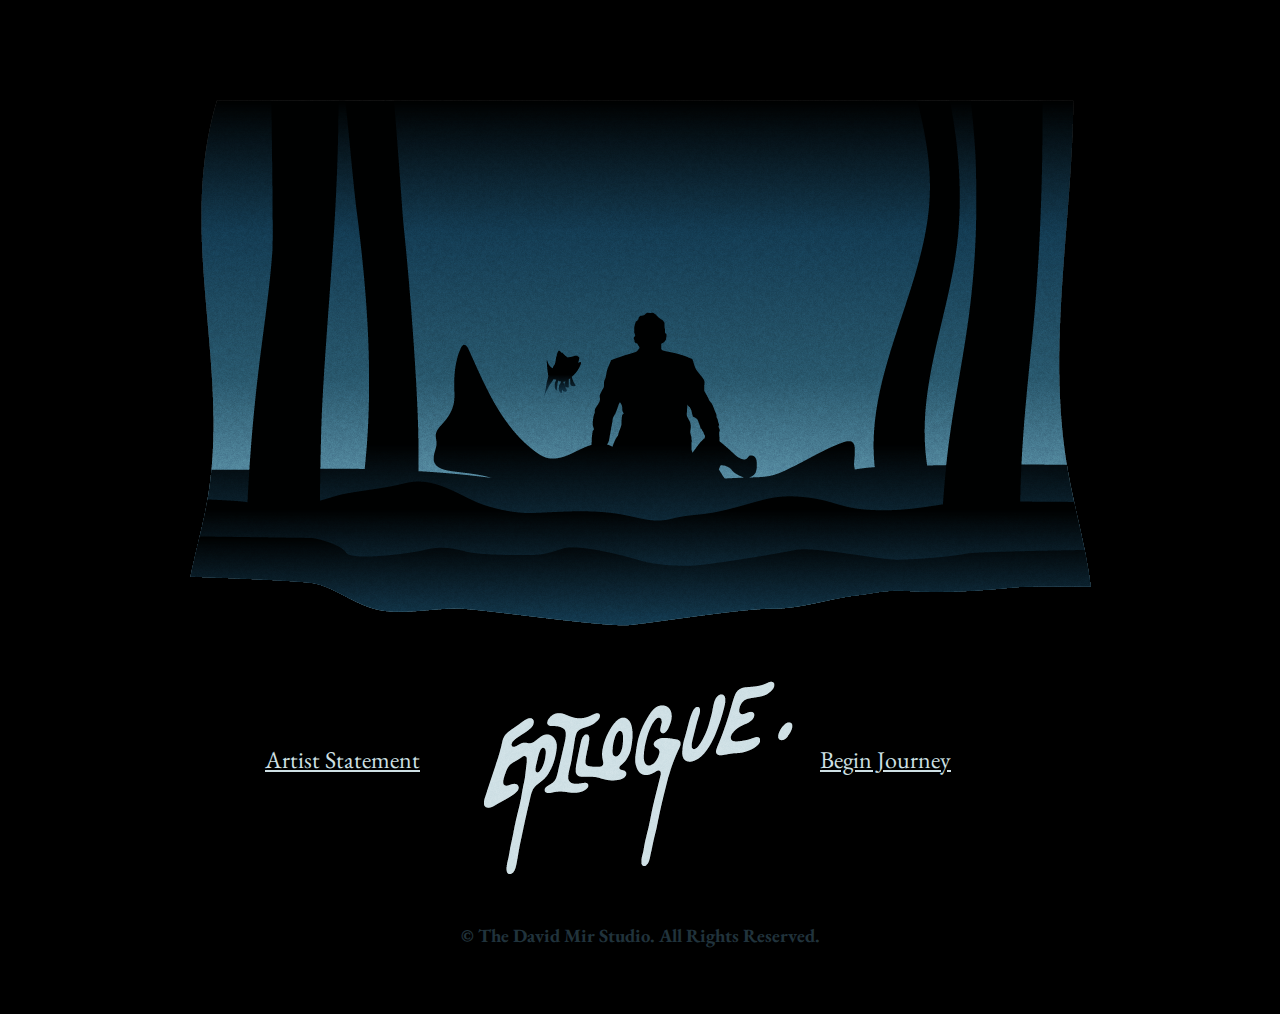
==== commit 3995ddac: "Add files via upload" ====
--- a/index.html
+++ b/index.html
@@ -1,1008 +1,67 @@
-<!DOCTYPE html>
-<html lang="en" >
-<head>
-  <meta charset="UTF-8">
-  <title>CodePen - 🌳👻 Miyazaki tribute – with SVG and GSAP</title>
-  <link rel="stylesheet" href="https://cdnjs.cloudflare.com/ajax/libs/normalize/5.0.0/normalize.min.css">
-<link rel='stylesheet' href='https://cdnjs.cloudflare.com/ajax/libs/foundation/6.3.0/css/foundation.min.css'><link rel="stylesheet" href="./style.css">
+<!doctype html><html class="" lang=""><head>
+    <meta charset="UTF-8">
+    <!-- generator meta tag -->
+    <!-- leave this for stats and Silex version check -->
+    <meta name="generator" content="Silex v2.2.14">
+    <!-- End of generator meta tag -->
+    <script src="js/jquery.js"></script>
+    
+    
+    <script src="js/front-end.js"></script>
+    <link rel="stylesheet" href="css/normalize.css">
+    <link rel="stylesheet" href="css/front-end.css">
 
-</head>
-<body>
-<!-- partial:index.partial.html -->
-<div data-audio="group">
-  <audio data-audio="ambient" loop="true">
-    <source src="https://s3-us-west-2.amazonaws.com/s.cdpn.io/580123/ambient.m4a" type="audio/m4a">
-    <source src="https://s3-us-west-2.amazonaws.com/s.cdpn.io/580123/ambient.ogg" type="audio/ogg">
-  </audio>
-  <audio data-audio="spin1">
-    <source src="https://s3-us-west-2.amazonaws.com/s.cdpn.io/580123/spin.m4a" type="audio/m4a">
-    <source src="https://s3-us-west-2.amazonaws.com/s.cdpn.io/580123/spin.ogg" type="audio/ogg">
-  </audio>
-  <audio data-audio="spin2">
-    <source src="https://s3-us-west-2.amazonaws.com/s.cdpn.io/580123/spin.m4a" type="audio/m4a">
-    <source src="https://s3-us-west-2.amazonaws.com/s.cdpn.io/580123/spin.ogg" type="audio/ogg">
-  </audio>
-  <audio data-audio="spin3">
-    <source src="https://s3-us-west-2.amazonaws.com/s.cdpn.io/580123/spin.m4a" type="audio/m4a">
-    <source src="https://s3-us-west-2.amazonaws.com/s.cdpn.io/580123/spin.ogg" type="audio/ogg">
-  </audio>
-</div>
-<section id="header" data-header>
-  <svg id="kodama-graphic" data-svg="artwork" xmlns="http://www.w3.org/2000/svg" viewbox="0 0 2700 700" style="background:#0C0904" class="horizontal-center">
-    <defs>
-      <g id="blurs">
-        <!-- Tag all blurs and make them onoffable-->
-        <filter id="blur1" width="200%" height="200%" x="-50%" y="-50%" filterunits="objectBoundingBox">
-          <fegaussianblur stddeviation="1" in="SourceGraphic"></fegaussianblur>
-        </filter>
-        <filter id="blur2" width="200%" height="200%" x="-50%" y="-50%" filterunits="objectBoundingBox">
-          <fegaussianblur stddeviation="2" in="SourceGraphic"></fegaussianblur>
-        </filter>
-        <filter id="blur5" width="200%" height="200%" x="-50%" y="-50%" filterunits="objectBoundingBox">
-          <fegaussianblur stddeviation="5" in="SourceGraphic"></fegaussianblur>
-        </filter>
-        <filter id="blur20" width="200%" height="200%" x="-50%" y="-50%" filterunits="objectBoundingBox">
-          <fegaussianblur stddeviation="20" in="SourceGraphic"></fegaussianblur>
-        </filter>
-      </g>
-      <g id="gradients"> 
-        <lineargradient id="linearGradient-1" x1="50%" x2="50%" y1="-3.33%" y2="100%">
-          <stop stop-color="#062A37" offset="0%"></stop>
-          <stop stop-color="#0B1D19" offset="11.8%"></stop>
-          <stop stop-color="#081613" offset="24.66%"></stop>
-          <stop stop-color="#061A11" offset="50.38%"></stop>
-          <stop stop-color="#061A15" offset="73.37%"></stop>
-          <stop stop-color="#05150D" offset="100%"></stop>
-        </lineargradient>
-        <lineargradient id="linearGradient-2" x1="50%" x2="50%" y1="0%" y2="100%">
-          <stop stop-color="#0B130D" offset="0%"></stop>
-          <stop stop-color="#0D221E" offset="32.24%"></stop>
-          <stop stop-color="#07191B" offset="45.34%"></stop>
-          <stop stop-color="#071B0D" offset="78.67%"></stop>
-          <stop stop-color="#000B00" offset="100%"></stop>
-        </lineargradient>
-        <radialgradient id="radialGradient-3" cx="43.06%" cy="76.77%" r="70.21%" fx="43.06%" fy="76.77%">
-          <stop stop-color="#020A07" offset="0%"></stop>
-          <stop stop-color="#062A37" offset="67.15%"></stop>
-          <stop stop-color="#061610" offset="76.72%"></stop>
-          <stop stop-color="#020C08" offset="90.7%"></stop>
-          <stop stop-color="#04120E" offset="100%"></stop>
-        </radialgradient>
-        <radialgradient id="radialGradient-4" cx="66.62%" cy="63.62%" r="57.11%" fx="66.62%" fy="63.62%">
-          <stop stop-color="#062A37" offset="0%"></stop>
-          <stop stop-color="#061A11" offset="52.46%"></stop>
-          <stop stop-color="#061A15" offset="71.93%"></stop>
-          <stop stop-color="#05150D" offset="100%"></stop>
-        </radialgradient>
-        <lineargradient id="linearGradient-5" x1="54.49%" x2="58.06%" y1="11.77%" y2="118.74%">
-          <stop stop-color="#062A37" offset="0%"></stop>
-          <stop stop-color="#0B1D19" offset="28.45%"></stop>
-          <stop stop-color="#081613" offset="45.96%"></stop>
-          <stop stop-color="#061A11" offset="58.33%"></stop>
-          <stop stop-color="#061A15" offset="73.37%"></stop>
-          <stop stop-color="#05150D" offset="100%"></stop>
-        </lineargradient>
-        <lineargradient id="linearGradient-6" x1="15%" x2="60%" y1="26%" y2="68%">
-          <stop stop-color="#062A37" offset="0%"></stop>
-          <stop stop-color="#062E3D" offset="32.97%"></stop>
-          <stop stop-color="#0B1D19" offset="41.48%"></stop>
-          <stop stop-color="#081613" offset="57.85%"></stop>
-          <stop stop-color="#062A37" offset="70.95%"></stop>
-          <stop stop-color="#05170F" offset="74.94%"></stop>
-          <stop stop-color="#247260" offset="100%"></stop>
-        </lineargradient>
-        <lineargradient id="linearGradient-7" x1="33.36%" x2="70.28%" y1="64.68%" y2="91.09%">
-          <stop stop-color="#062A37" offset="0%"></stop>
-          <stop stop-color="#0B1D19" offset="23.13%"></stop>
-          <stop stop-color="#081613" offset="36.15%"></stop>
-          <stop stop-color="#061A11" offset="50.38%"></stop>
-          <stop stop-color="#061A15" offset="73.37%"></stop>
-          <stop stop-color="#05150D" offset="100%"></stop>
-        </lineargradient>
-        <lineargradient id="linearGradient-8" x1="42.8%" x2="72.86%" y1="-16.34%" y2="78.65%">
-          <stop stop-color="#062A37" offset="0%"></stop>
-          <stop stop-color="#0B1D19" offset="11.8%"></stop>
-          <stop stop-color="#081613" offset="24.66%"></stop>
-          <stop stop-color="#061A11" offset="50.38%"></stop>
-          <stop stop-color="#061A15" offset="73.37%"></stop>
-          <stop stop-color="#05150D" offset="100%"></stop>
-        </lineargradient>
-        <lineargradient id="linearGradient-9" x1="85.52%" x2="0%" y1="70.19%" y2="37.44%">
-          <stop stop-color="#268AAB" offset="0%"></stop>
-          <stop stop-color="#115272" offset="100%"></stop>
-        </lineargradient>
-        <lineargradient id="linearGradient-12" x1="100%" x2="0%" y1="0%" y2="30%">
-          <stop stop-color="#EDEDED" stop-opacity="0" offset="0%"></stop>
-          <stop stop-color="#EDEDED" stop-opacity=".8" offset="5%"></stop>
-          <stop stop-color="#EDEDED" stop-opacity="0" offset="40%"></stop>
-          <stop stop-color="#EDEDED" stop-opacity=".45" offset="45%"></stop>
-          <stop stop-color="#EDEDED" stop-opacity=".1" offset="48%"></stop>
-          <stop stop-color="#EDEDED" stop-opacity=".2" offset="50%"></stop>
-          <stop stop-color="#EDEDED" stop-opacity=".3" offset="52%"></stop>
-          <stop stop-color="#EDEDED" stop-opacity="0" offset="60%"></stop>
-          <stop stop-color="#EDEDED" stop-opacity=".4" offset="70%"></stop>
-          <stop stop-color="#EDEDED" stop-opacity=".3" offset="75%"></stop>
-          <stop stop-color="#EDEDED" stop-opacity=".6" offset="80%"></stop>
-          <stop stop-color="#EDEDED" stop-opacity=".4" offset="90%"></stop>
-          <stop stop-color="#EDEDED" stop-opacity="0" offset="100%"></stop>
-        </lineargradient>
-        <lineargradient id="linearGradient-17" x1="50%" x2="117.14%" y1="-11.33%" y2="150.8%">
-          <stop stop-color="#062A37" offset="0%"></stop>
-          <stop stop-color="#0B1D19" offset="35.62%"></stop>
-          <stop stop-color="#061A11" offset="63.82%"></stop>
-          <stop stop-color="#05150D" offset="100%"></stop>
-        </lineargradient>
-        <lineargradient id="linearGradient-18" x1="45.03%" x2="75.1%" y1="43.8%" y2="131.54%">
-          <stop stop-color="#062A37" offset="0%"></stop>
-          <stop stop-color="#0B1D19" offset="16.73%"></stop>
-          <stop stop-color="#081613" offset="31.92%"></stop>
-          <stop stop-color="#061A11" offset="50.38%"></stop>
-          <stop stop-color="#061A15" offset="73.37%"></stop>
-          <stop stop-color="#05150D" offset="100%"></stop>
-        </lineargradient>
-        <radialgradient id="radialGradient-19" cx="0%" cy="41.54%" r="42.16%" fx="0%" fy="41.54%">
-          <stop stop-color="#6797A6" offset="0%"></stop>
-          <stop stop-color="#6493A4" offset="55.71%"></stop>
-          <stop stop-color="#476785" offset="80.2%"></stop>
-          <stop stop-color="#314C63" offset="100%"></stop>
-        </radialgradient>
-        <radialgradient id="radialGradient-21" cx="25.47%" cy="36.67%" r="64.21%" fx="25.47%" fy="36.67%">
-          <stop stop-color="#6797A6" offset="0%"></stop>
-          <stop stop-color="#6493A4" offset="55.71%"></stop>
-          <stop stop-color="#476785" offset="80.2%"></stop>
-          <stop stop-color="#314C63" offset="100%"></stop>
-        </radialgradient>
-        <radialgradient id="radialGradient-24" cx="61.26%" cy="47.02%" r="43.49%" fx="61.26%" fy="47.02%">
-          <stop stop-color="#6797A6" offset="0%"></stop>
-          <stop stop-color="#6493A4" offset="55.71%"></stop>
-          <stop stop-color="#476785" offset="80.2%"></stop>
-          <stop stop-color="#314C63" offset="100%"></stop>
-        </radialgradient>
-        <radialgradient id="radialGradient-26" cx="61.26%" cy="36.99%" r="64.21%" fx="61.26%" fy="36.99%">
-          <stop stop-color="#6797A6" offset="0%"></stop>
-          <stop stop-color="#6493A4" offset="55.71%"></stop>
-          <stop stop-color="#476785" offset="80.2%"></stop>
-          <stop stop-color="#314C63" offset="100%"></stop>
-        </radialgradient>
-        <radialgradient id="radialGradient-29" cx="91.3%" cy="32.19%" r="45.65%" fx="91.3%" fy="32.19%">
-          <stop stop-color="#6797A6" offset="0%"></stop>
-          <stop stop-color="#6493A4" offset="37.1%"></stop>
-          <stop stop-color="#476785" offset="71.69%"></stop>
-          <stop stop-color="#314C63" offset="100%"></stop>
-        </radialgradient>
-        <lineargradient id="linearGradient-33" x1="46.75%" x2="53.49%" y1="3.13%" y2="110.27%">
-          <stop stop-color="#062A37" offset="0%"></stop>
-          <stop stop-color="#0B1D19" offset="24.34%"></stop>
-          <stop stop-color="#061A11" offset="42.17%"></stop>
-          <stop stop-color="#04130F" offset="60.35%"></stop>
-          <stop stop-color="#04120F" offset="100%"></stop>
-        </lineargradient>
-        <lineargradient id="linearGradient-34" x1="42.57%" x2="42.57%" y1="27%" y2="91.17%">
-          <stop stop-color="#072523" offset="0%"></stop>
-          <stop stop-color="#071C16" offset="22.17%"></stop>
-          <stop stop-color="#061A11" offset="33.95%"></stop>
-          <stop stop-color="#0B2222" offset="66.23%"></stop>
-          <stop stop-color="#071210" offset="100%"></stop>
-        </lineargradient>
-        <lineargradient id="linearGradient-35" x1="54.48%" x2="62.89%" y1="-19.87%" y2="73.91%">
-          <stop stop-color="#062A37" offset="0%"></stop>
-          <stop stop-color="#0B1D19" offset="11.8%"></stop>
-          <stop stop-color="#081613" offset="24.66%"></stop>
-          <stop stop-color="#061A11" offset="52.91%"></stop>
-          <stop stop-color="#092329" offset="81.54%"></stop>
-          <stop stop-color="#05150D" offset="100%"></stop>
-        </lineargradient>
-        <lineargradient id="linearGradient-36" x1="50%" x2="50%" y1="0%" y2="100%">
-          <stop stop-color="#2A3F2B" offset="0%"></stop>
-          <stop stop-color="#000900" offset="100%"></stop>
-        </lineargradient>
-        <lineargradient id="linearGradient-37" x1="50%" x2="50%" y1="0%" y2="100%">
-          <stop stop-color="#3F5140" offset="0%"></stop>
-          <stop stop-color="#000900" offset="100%"></stop>
-        </lineargradient>
-        <lineargradient id="linearGradient-38" x1="50%" x2="50%" y1="17.84%" y2="100%">
-          <stop stop-color="#000000" offset="0%"></stop>
-          <stop stop-color="#000800" stop-opacity=".09" offset="17.6%"></stop>
-          <stop stop-color="#000900" stop-opacity="0" offset="100%"></stop>
-        </lineargradient>
-        <radialgradient id="radialGradient-40" cx="70%" cy="20%" r="65%" fx="50%" fy="60%">
-          <stop stop-color="#203F42" offset="0%"></stop>
-          <stop stop-color="#051F25" offset="100%"></stop>
-        </radialgradient>
-        <radialgradient id="radialGradient-43" cy="0%" r="100%" fx="50%" fy="0%">
-          <stop stop-color="#425334" offset="0%"></stop>
-          <stop stop-color="#15301A" offset="27.56%"></stop>
-          <stop stop-color="#272E50" offset="68.5%"></stop>
-          <stop stop-color="#221616" offset="100%"></stop>
-        </radialgradient>
-        <lineargradient id="linearGradient-60" x1="16.79%" y1="64.29%" y2="64.29%">
-          <stop stop-color="#C1E9EC" offset="0%"></stop>
-          <stop stop-color="#0FB8D0" offset="100%"></stop>
-        </lineargradient>
-        <lineargradient id="linearGradient-76" x1="50%" x2="50%" y1="0%" y2="100%">
-          <stop stop-color="#011907" offset="0%"></stop>
-          <stop stop-color="#000F01" offset="100%"></stop>
-        </lineargradient>
-        <lineargradient id="linearGradient-77" x1="50%" x2="50%" y1="0%" y2="100%">
-          <stop stop-color="#173324" offset="0%"></stop>
-          <stop stop-color="#173625" offset="8.2%"></stop>
-          <stop stop-color="#1B452F" offset="17.54%"></stop>
-          <stop stop-color="#072C1A" offset="26.48%"></stop>
-          <stop stop-color="#052817" offset="100%"></stop>
-        </lineargradient>
-        <lineargradient id="linearGradient-78" x1="50%" x2="50%" y1="0%" y2="100%">
-          <stop stop-color="#03110D" offset="0%"></stop>
-          <stop stop-color="#031107" offset="100%"></stop>
-        </lineargradient>
-        <lineargradient id="linearGradient-79" x1="50%" x2="50%" y1="0%" y2="100%">
-          <stop stop-color="#334638" offset="0%"></stop>
-          <stop stop-color="#041208" offset="52.78%"></stop>
-          <stop stop-color="#031107" offset="100%"></stop>
-        </lineargradient>
-        <lineargradient id="linearGradient-80" x1="41.2%" x2="20.68%" y1="59.36%" y2="44.68%">
-          <stop stop-color="#000500" offset="0%"></stop>
-          <stop stop-color="#001507" offset="100%"></stop>
-        </lineargradient>
-        <lineargradient id="linearGradient-81" x1="5.09%" x2="91.97%" y1="95.61%" y2="5.68%">
-          <stop stop-color="#112B20" offset="0%"></stop>
-          <stop stop-color="#000C03" offset="51.54%"></stop>
-          <stop stop-color="#2F493A" offset="71.09%"></stop>
-          <stop stop-color="#2B361E" offset="81.45%"></stop>
-          <stop stop-color="#001507" offset="100%"></stop>
-        </lineargradient>
-        <lineargradient id="linearGradient-85" x1="61.28%" x2="20.28%" y1="0%" y2="100%">
-          <stop stop-color="#0A231B" offset="0%"></stop>
-          <stop stop-color="#091F15" offset="100%"></stop>
-        </lineargradient>
-        <lineargradient id="linearGradient-86" x1="87.72%" x2="20.28%" y1="5.53%" y2="100%">
-          <stop stop-color="#244648" offset="0%"></stop>
-          <stop stop-color="#142C28" offset="100%"></stop>
-        </lineargradient>
-        <lineargradient id="linearGradient-91" x1="61.28%" x2="20.28%" y1="0%" y2="100%">
-          <stop stop-color="#0A1915" offset="0%"></stop>
-          <stop stop-color="#0B2217" offset="100%"></stop>
-        </lineargradient>
-        <lineargradient id="linearGradient-92" x1="87.72%" x2="20.28%" y1="5.53%" y2="100%">
-          <stop stop-color="#24483A" offset="0%"></stop>
-          <stop stop-color="#142C18" offset="100%"></stop>
-        </lineargradient>
-        <lineargradient id="linearGradient-93" x1="72.33%" x2="0%" y1="62.6%" y2="83.62%">
-          <stop stop-color="#05200D" offset="0%"></stop>
-          <stop stop-color="#062811" offset="57.01%"></stop>
-          <stop stop-color="#28483A" offset="100%"></stop>
-        </lineargradient>
-        <lineargradient id="linearGradient-94" x1="61.28%" x2="20.28%" y1="0%" y2="100%">
-          <stop stop-color="#0A1B16" offset="0%"></stop>
-          <stop stop-color="#0B2217" offset="100%"></stop>
-        </lineargradient>
-        <lineargradient id="linearGradient-95" x1="87.72%" x2="20.28%" y1="5.53%" y2="100%">
-          <stop stop-color="#0C1E1A" offset="0%"></stop>
-          <stop stop-color="#142C23" offset="100%"></stop>
-        </lineargradient>
-        <radialgradient id="radialGradient-118" cy="33.48%" r="80.87%" fx="50%" fy="33.48%">
-          <stop stop-color="#425334" offset="0%"></stop>
-          <stop stop-color="#15301A" offset="27.56%"></stop>
-          <stop stop-color="#272E50" offset="68.5%"></stop>
-          <stop stop-color="#221616" offset="100%"></stop>
-        </radialgradient>
-        <radialgradient id="radialGradient-126" cx="58.33%" fx="58.33%" fy="50%">
-          <stop stop-color="#E09E9E" offset="0%"></stop>
-          <stop stop-color="#971439" offset="100%"></stop>
-        </radialgradient>
-        <radialgradient id="radialGradient-129" cx="58.33%" fx="58.33%" fy="50%">
-          <stop stop-color="#E0C79E" offset="0%"></stop>
-          <stop stop-color="#974014" offset="100%"></stop>
-        </radialgradient>
-      </g>
-    </defs>
-    <g id="artwork" fill="none" fill-rule="evenodd">
-      <g data-kodama="layers" fill="#0D0904">
-        <path id="background" d="M0 0h2700v700H0z"></path>
-      </g>
-      <g data-kodama="layers" fill="#0A140F" opacity=".53">
-        <path id="bgTree1" d="M1350.83 900.67c-1.92-27.76-4.37-55.56-6.8-83.32-5.14-58.82-13.17-148-19.63-207.34-.62-5.67-2.64-10.26-3.4-15.9-2.2-16.77-.97-36.64-3.6-52.68-.76-4.65-2.87-17.43-3.13-12.98-.87 14.73 3 62.76 1.13 47.02l-1.07 16.3c-3.75-31.45-4.94-63.43-8.3-94.98-1.23-11.43-3.87-22.1-5.42-33.4-1.28-9.3-4.85-89.4-4.47-96.77.45-8.9 7.7 22.07 5.68-3.43-3.1-38.98-7.4-77.87-10.7-116.85-1.36-15.9-1.45-66.3-8.56-92-.5-1.8-1.7-6.1-1.87-4.25-1.82 19.9 1.46 40.84 1.4 61.7-.02 12.78.26 49.75-1.74 36.97-7.68-49.24-4.9-81.24-7.53-125.96-1.98-33.63-5-67.38-6.84-101-.15-2.8 1.87-10.72 3.2-9.1 1.76 2.18 4.54 16.48 4.47 11.4-.68-49.34-2.92-93.44-7.9-78.82-1.33 3.95-.74 13.34-2.67 14.95-1.63 1.37-3.4-6.5-5.22-8.36-1.36-1.4-2.84-2-4.08-1.12-1.3.93-10.87 29.74-12.52 33.48-.23.54-.7.8-1 .1l-11.1-35.84c-.76-1.9.12 5.48-.35 7.4-1.96 7.98.88-48.18-4.47-5.5-1.5 12.02 7.37 48.36 6.13 70.12-.15 2.64-.2 9.94-.84 7.44-3.15-12.1-6.4-51.56-7.4-39.1-1.03 12.7 11.72 106.9 13.35 129.86 2.92 41.38.8 91.58 5.68 127.6 1.73 12.8 4.46 24.95 6.3 37.72 7.2 50.13 11.4 112.43 15.9 159.08 1.6 16.57 3.92 33 5.33 49.6 4.2 49.2 7.38 98.46 11.43 147.7 3.86 46.76 8.45 93.48 12.28 140.26 1.16 14.16 1.4 28.3 2.72 42.45 3.92 41.9 8.93 83.6 12.97 125.47 1.36 14.12 1.14 28.6 3.2 42.42.6 3.83 2.62 4.22 4 5.53 17.06 16.46 21.07 15.95 38.37 17.25l5.1-32.83c-6.83-26.25-6.07-52-8-80.28z"></path>
-        <path id="bgTree2" d="M1406.97 974.66c-1.17-26.85 2.9-52.23 5.42-80.47 2.47-27.73 4.57-55.55 6.7-83.34 4.47-58.87 11.1-148.13 14.74-207.7.35-5.7-.43-10.5-.17-16.18.76-16.88 4.34-36.38 4.7-52.6.12-4.7.4-17.62-.4-13.24-2.62 14.46-6.5 62.5-5.66 46.66l-2.97 15.98c1.7-31.6 5.26-63.4 7.24-95.05.72-11.46.34-22.36.8-33.73.4-9.4 8.9-89.1 10.16-96.35 1.54-8.77 2.35 22.83 4.43-2.67 3.2-38.97 5.52-78 8.56-117 1.24-15.9 8.1-65.8 6.66-92.15-.1-1.83-.34-6.26-.7-4.45-4 19.45-4.6 40.6-7.5 61.25-1.77 12.63-6.65 49.25-6.3 36.34 1.4-49.7 7.74-81.02 12.04-125.6 3.24-33.54 5.76-67.33 9.1-100.82.27-2.8 2.77-10.38 3.46-8.6.94 2.38.92 16.9 1.57 11.84 6.3-48.9 10.78-92.84 5.3-79-1.47 3.72-2.34 13.1-3.9 14.44-1.33 1.13-1.48-6.88-2.5-8.96-.76-1.55-1.7-2.35-2.7-1.63-1.02.74-11.65 28.02-13.32 31.5-.23.5-.6.7-.7-.03l-2.83-36.9c-.27-1.97-.67 5.44-1.25 7.27-2.46 7.64 7.23-47.56-2.36-6.03-2.72 11.7-1.5 48.8-5.36 70.2-.47 2.6-1.5 9.8-1.6 7.24-.54-12.36 2.6-51.83.2-39.64-2.46 12.43-6.5 107.3-8.5 130.23-3.65 41.3-12 90.7-13.56 126.97-.55 12.9-.32 25.3-.8 38.15-1.85 50.54-7.46 112.73-10.72 159.48-1.16 16.6-1.8 33.16-3.1 49.76-3.83 49.24-8.36 98.4-12.3 147.63-3.72 46.77-6.93 93.6-10.68 140.37-1.13 14.16-2.9 28.2-3.93 42.36-3.02 41.97-5.24 83.88-8.17 125.85-1 14.14-3.13 28.43-3.58 42.38-.12 3.88 1.24 4.52 2 6 9.65 18.5 12.52 18.5 24.4 22.04l8.07-31.84"></path>
-        <path id="bgTree3" d="M1709.66 766.9c-14.44-22.7-23.6-46.7-35.54-72.4-11.7-25.26-23.8-50.4-35.86-75.53-25.55-53.22-64.44-133.85-91.07-187.25-2.56-5.12-5.64-8.9-8.25-13.93-7.78-15-14.44-33.7-22.23-47.9-2.25-4.14-8.46-15.47-6.96-11.28 4.95 13.83 25.6 57.37 18.42 43.24l5.4 15.33c-14.3-28.22-27.13-57.54-41.25-85.94-5.1-10.3-10.88-19.54-16.17-29.62-4.36-8.33-36.86-81.6-39.37-88.52-3.06-8.36 13.43 18.6 2.5-4.53-16.74-35.35-34.24-70.33-51.1-105.6-6.88-14.4-25.9-61.03-40.3-83.15-1-1.53-3.44-5.25-2.85-3.5 6.26 18.85 16.33 37.47 24.14 56.8 4.77 11.82 18.86 45.97 12.72 34.6-23.65-43.74-33.82-74.02-52.4-114.78-13.95-30.66-28.66-61.2-42.53-91.85-1.16-2.56-2.8-10.38-1.3-9.2 2 1.6 9.24 14.18 7.28 9.48-19-45.5-37.08-85.78-34.9-71.07.58 3.97 4.5 12.53 3.83 14.47-.57 1.65-4.7-5.22-6.63-6.5-1.43-.97-2.66-1.2-3.15-.08-.52 1.16 3.92 30.1 4.22 33.95.04.55-.17.9-.63.32l-20.88-30.55c-1.23-1.57 2.13 5.05 2.54 6.92 1.7 7.86-17.52-44.8-5.05-4.03 3.52 11.5 23.12 43.02 30.47 63.46.9 2.48 3.6 9.24 2.23 7.08-6.65-10.44-23.66-46.2-19.65-34.44 4.1 12 48.03 96.17 57.75 117.04 17.5 37.6 34.97 84.57 51.76 116.74 5.98 11.46 12.37 22.06 18.4 33.44 23.65 44.7 49.88 101.36 70.43 143.47 7.3 14.96 15.02 29.62 22.2 44.64 21.3 44.57 41.95 89.4 63.17 134 20.15 42.38 40.78 84.54 60.93 126.92 6.1 12.82 11.57 25.86 17.78 38.64 18.37 37.86 37.4 75.26 55.84 113.07 6.22 12.75 11.5 26.2 18.1 38.5 1.82 3.43 3.33 3.3 4.73 4.2 17.6 11.2 20.1 9.77 32.15 6.88l-8.94-31.6"></path>
-        <path id="bgTree4" d="M1515.93 891.83c4.8-27.42 10.15-54.8 15.47-82.16 11.26-57.96 28.57-145.8 41.2-204.15 1.2-5.58 3.7-9.94 5.02-15.46 3.95-16.45 4.8-36.34 9.1-52.02 1.25-4.55 4.68-17.04 4.47-12.58-.68 14.74-9.55 62.1-6.04 46.64l-.64 16.3c7-30.86 11.54-62.55 18.2-93.57 2.4-11.24 6.13-21.58 8.86-32.64 2.26-9.15 14.18-88.43 14.57-95.8.48-8.9-9.97 21.14-5.28-4 7.16-38.45 15.5-76.68 22.87-115.1 3-15.65 8.36-65.77 18.12-90.6.68-1.72 2.33-5.9 2.3-4.03-.27 19.97-5.72 40.47-7.85 61.22-1.3 12.7-5.44 49.44-2.12 36.93 12.8-48.16 13.37-80.28 20.66-124.48 5.48-33.23 12-66.5 17.36-99.72.45-2.77-.74-10.86-2.22-9.4-2 2-6.25 15.92-5.65 10.86 5.83-49 12.68-92.62 16.1-77.56.9 4.07-.66 13.35 1.1 15.15 1.47 1.5 4.04-6.13 6.05-7.8 1.5-1.23 3.04-1.68 4.18-.67 1.2 1.05 7.7 30.7 8.95 34.6.2.56.63.86 1 .2l14.78-34.48c.96-1.8-.7 5.44-.43 7.38 1.1 8.15 4.16-48 5.02-5 .25 12.13-12.4 47.33-13.43 69.1-.13 2.65-.85 9.9.06 7.5 4.4-11.7 11.76-50.6 11.46-38.12-.3 12.74-22.84 105.1-26.86 127.76-7.24 40.85-10.38 91-19 126.3-3.05 12.57-7.03 24.36-10.2 36.87-12.38 49.1-23.1 110.62-32.44 156.55-3.32 16.3-7.35 32.4-10.5 48.76-9.3 48.5-17.62 97.16-26.8 145.7-8.7 46.1-18.15 92.1-26.86 138.2-2.63 13.97-4.35 28.02-7.14 41.95-8.27 41.25-17.62 82.2-26.02 123.42-2.82 13.9-4.12 28.3-7.62 41.85-.98 3.76-3.04 3.93-4.54 5.1-18.7 14.6-22.63 13.65-39.97 13.14l-1.64-33.18c9.55-25.38 11.48-51.07 16.37-79z"></path>
-        <path id="bgTree5" d="M1724.6-49.52c6.58 27.57-1.04 52.46-4.16 80.6-3.06 27.65-5.1 55.46-7.2 83.25-4.4 58.86-10.68 148.14-12.75 207.9-.2 5.72 2.5 10.78 2.55 16.5.14 17-6.93 36.02-5.83 52.42.32 4.76 1.22 17.83 2.78 13.56 5.17-14.1 9.4-62.07 9.16-46.17l5.92-15.58c-.48 31.75-5.9 63.3-7.13 95.04-.44 11.48 1.96 22.65 2.2 34.12.17 9.46-12.3 88.6-14.8 95.7-3 8.56-9.22-23.76-11.52 1.7-3.5 38.92-4.72 78.1-7.83 117.07-1.27 15.88-13.2 65.06-5.97 92.2.5 1.88 1.73 6.44 2.5 4.68 8.2-18.87 7.05-40.26 12.14-60.6 3.12-12.45 11.48-48.6 12.17-35.54 2.67 50.24-10.26 80.65-16.03 125.03-4.33 33.37-6.74 67.17-11.33 100.48-.38 2.77-6.1 9.92-8.2 7.96-2.8-2.62-4.63-17.37-5.72-12.4-10.55 48.32-16.9 92-4.04 79.16 3.5-3.46 4.63-12.8 8.65-13.8 3.4-.87 4.83 7.32 7.83 9.66 2.22 1.75 4.88 2.77 7.42 2.27 2.66-.54 27.62-25.88 31.62-29.05.58-.45 1.52-.57 1.9.2l12.32 38.16c1 2.08 1.1-5.37 2.43-7.1 5.6-7.23-13.23 46.73 7.1 6.66 5.74-11.3-2.28-49.3 5.27-70.18.92-2.54 2.75-9.64 3.37-7 3.05 12.7-.3 52.12 4.6 40.27 4.96-12.1 3.54-107.66 6-130.52 4.4-41.2 20.43-89.56 19.9-126.1-.2-13-2.42-25.63-2.8-38.6-1.54-51 5.47-112.97 8.18-159.78.97-16.62.52-33.32 1.85-49.9 3.93-49.22 9.73-98.18 13.9-147.37 3.98-46.73 6.55-93.63 10.54-140.36 1.2-14.14 4.16-28 5.07-42.2 2.67-42 3.22-84.1 5.66-126.13.82-14.17 4.7-28.22 4.13-42.3-.17-3.92-3.9-4.9-6.16-6.56-28.22-21-35.9-21.64-68.2-27.92l-17.48 30.56"></path>
-      </g>
-      <g data-kodama="layers">
-        <path id="Path-38" fill="#000100" d="M1226.82 522.25s1.73-12.85.65-50.7c-.24-8.5 2.42-19.58 2.62-28.22.3-13.75-1.77-26.94-1.02-40.63.07-1.2 2.26-1.55 2.3-2.75.23-5.9-1.86-11.77-1.54-17.68.05-.84 2.56.63 2.53-.22-2.2-52.6-4.78-52.9-6.32-101.24-.08-2.64 4.05-10.42 3.95-13.06-.68-18.15-3.26-47.67-8.5-67.97-.3-1.16-2.58-1.12-2.74-2.3-2.27-16.75-2.1-33.77-4.42-50.5-.1-.85-2.3 1.02-2.52.2-1.27-4.9-.26-10.2-1.33-15.15-.4-1.84-2.63-2.97-2.98-4.83-1.25-6.65-.23-13.63-1.76-20.2-.1-.42-9.6-24.8-10-27.13-1.6-9.16-.87-18.62-2.44-27.78-8.74-50.77-2.64-29.12-2.65-30.32-.4-38.6-40.54-230.58-40.54-230.58s-2.54-1.13-2.74-2.3c-8.85-51.34-230.54 80.13-221.54 144.07 3.36 23.83 21 43.9 28.7 66.2 1.38 4 .05 8.54 1.1 12.63.3 1.16 2.53 1.13 2.75 2.3 1.9 9.94 1.73 25.13.58 35.6-.13 1.18-2.24 1.54-2.3 2.73-.28 5.07 1.6 10.1 1.32 15.16-.07 1.18-2.36 1.54-2.3 2.73 1.1 23.46 6.12 109.1 8.96 131.55.15 1.2 2.54 1.13 2.75 2.3 1.58 9.17.92 18.62 2.44 27.8.3 1.85 2.77 2.94 2.96 4.82 5.24 50.43 17.36 227.52 17.36 227.52s1.75 10.62 1.33 15.15c-.48 5.05 1.6 10.1 1.32 15.16-.07 1.2-2.33 1.55-2.3 2.74.24 11.83 2.75 23.54 3.08 35.36.8 27.83-7.38 49.65-8.74 74.57-1.54 28.1-.66 56.63-2.8 84.23-1.07 13.5-7.07 27.15-6.58 41.3.84 24.3 4.3 42.14 13.1 62.46 14.35 33.1 9.13 17 9.13 17s4.5 23.1 8.15 34.93c3.04 9.9 10.4 23.64 13.2 34.47 3.58 13.9 9.95 31.08 11.55 44.8 3.12 26.86 3.14 54.06 7.07 80.8 1.2 8.16 16.43 3.4 18.12 3.52 1.18.1 1.54 2.24 2.74 2.3 30.48 1.67-1.28-2.64 38.32 1.74 8.48.94 19.1 5.1 28.45 5.15 8.28.03 28.18-2.56 37.68-5.83 3.57-1.24 5.96-5.1 9.65-5.94 9.07-2.03 18.6-.9 27.78-2.43 5.56-.92 18.66-5.5 22.08-9.56 1.86-4.2 4.86-4.32 7.13-5.72 10.06-6.17-2.67.4 2.1-5.27 1.15-1.37 3.67-1.6 4.83-2.97 7.25-8.64-.7-34.5.85-48.43.92-8.28 0-60.28-2.53-116.17-.67-14.66-3.27-29.02-3.8-43.6-1.83-48.38-1.63-93.9-1.5-104.2.33-25.3 7.08-49.54 4.36-66.56-1.22-7.7-5.4-14.67-7.03-22.28-4.66-21.72-.05-58.8-.05-58.8z"></path>
-        <path id="Combined-Shape-grad" fill="url(#linearGradient-1)" d="M352.98 751s2.85-12.65 5.07-50.45c.5-8.5 4.1-19.3 5.07-27.9 1.52-13.66.6-26.97 2.53-40.55.17-1.18 2.4-1.35 2.54-2.53.72-5.87-.85-11.9 0-17.75.1-.84 2.5.84 2.52 0 2.4-52.6-.14-53.1 2.54-101.4.15-2.66 4.94-10.04 5.07-12.7.9-18.13.9-47.76-2.53-68.44-.2-1.17-2.48-1.34-2.54-2.53-.8-16.88.84-33.82 0-50.7-.04-.85-2.4.83-2.54 0-.83-5 .63-10.2 0-15.22-.23-1.87-2.34-3.2-2.53-5.07-.68-6.72.95-13.6 0-20.28-.07-.42-7.42-25.52-7.62-27.9-.77-9.25.78-18.6 0-27.87-4.27-51.32-.1-29.22 0-30.42 2.96-38.48-20.28-233.23-20.28-233.23s-2.43-1.35-2.53-2.54c-4.33-51.9-96.15 169.8-90.42 192.7 1.02 4.1-.7 8.5 0 12.66.2 1.18 2.4 1.35 2.53 2.54 1 10.06-.47 25.18-2.53 35.5-.24 1.16-2.37 1.34-2.54 2.53-.7 5 .73 10.2 0 15.2-.16 1.2-2.48 1.35-2.53 2.54-.93 23.46-3.4 109.2-2.53 131.83.05 1.2 2.44 1.35 2.53 2.54.78 9.26-.7 18.62 0 27.88.15 1.9 2.5 3.2 2.54 5.08.83 50.7-2.53 228.16-2.53 228.16s.82 10.74 0 15.2c-.9 5 .72 10.2 0 15.23-.16 1.17-2.45 1.33-2.53 2.52-.8 11.8.7 23.68 0 35.5-1.64 27.8 28.32 48.8 24.8 73.5-4 27.88-5.6 56.38-10.15 83.68-2.24 13.37-9.4 26.43-10.15 40.56-1.28 24.28.6 42.37 7.6 63.38 11.4 34.23 7.6 17.75 7.6 17.75s-37.5 23.38-34.92 35.48c2.17 10.12 8.3 24.46 10.14 35.5 2.36 14.15 7.2 31.83 7.6 45.63.78 27.04 82.6 39.08 85.36 25.36 1.63-8.18 5.26-60.05 7.6-115.96.62-14.66-.72-29.2 0-43.76 2.4-48.36 6.57-93.67 7.6-103.94 2.54-25.17 11.38-48.73 10.15-65.92-.56-7.77-4.1-15.08-5.07-22.82C345.16 787.53 353 751 353 751zm-51.73-81.93c0 23.96.9 35.5-3.56 60.45-1.67 9.26-1.68-17.5-7.12-16.6-1.66.28-2.85 2.04-3.56 3.56-13.06 27.98 3.7 18.08 5.93 41.5 1.16 12.2.3 24.5 1.18 36.74.7 9.92 3.23 19.7 3.56 29.63.85 26.07-2.54 52.28 0 78.24.96 9.95 3.8-19.68 4.73-29.65 1.46-15.75 1-31.65 2.37-47.4 1-11.54 3.78-22.86 4.74-34.4.63-7.47-.35-15 0-22.5.05-.9 1.13-1.5 1.2-2.38 1.52-23.7 3-47.4 3.55-71.13.62-27.65-.37-55.32 0-82.97.03-3.2 1.06-6.3 1.17-9.5.3-8.28.8-16.62 0-24.88-.4-4.12-2.75-7.82-3.55-11.86-.78-3.9-1.07-7.9-1.2-11.86-.27-9.48 1.8-37.76 0-28.45-3.2 16.87-11.06 89.28-9.47 111.43 4 56.03 7.78-137.24 2.37 41.5-.06 2-.7 7.87-1.2 5.92-4.04-16.2 4.4-15.4-3.54-15.4h2.37z" opacity=".5" transform="translate(1052.500000, 405.500000) rotate(-5.000000) translate(-1052.500000, -405.500000) translate(863.000000, -214.000000)"></path>
-        <path id="Combined-Shape-Copy-2" fill="#000000" d="M936.02 415.24c-.94.8-.9 1.9-.13 4.25.7 2.15 1.88 5 3.12 8-.8-1.08-1.63-2.05-2.5-2.8-4.57-3.94-13.26-3.74-18.85-2.06-5.6 1.68-10.64 9.75-13.14 12.92s-8.9 5.34-4.18 5.86c1.8.2 2.8.64 3.57 1.34-3.32 2.13-8.87 2.82-4.7 4.28 4.47 1.56 3.12 3.5 6.7 8.4.94 1.3 2.13 2.45 3.5 3.48-1.8 5-4.2 13.53-1.47 17.94 1.53 2.48 3.47 4.8 5.7 6.8.5 37.4 5.23 34.76 10.25 34.58.9-.03 1.9 0 2.93.1.33.45.66.87 1 1.27-2.3 2.32-4.9 4.1-7.25 5.17-2.77 1.26-6.48.64-9.98-.46-1.95 1.8-3.53 3.74-4.6 5.57-3.03 5.14.75 14.62 1.8 18.7 1.07 4.1-2.15 10.15 2.32 7.25 4.48-2.9 5.93-.67 13.7-.95 7.78-.27 15.4-4.44 20.48-10.1 1.53-1.73 2.2-4.42 2.4-7.34-.46.17-.98.46-1.6.9-1.02.76 1.48-2.7 5.12-7.64.9-1.2 1.52-3.23 2.5-4.6 1.2-1.73 2.78-2.8 4.1-4.15l.38-.36c.37.2.75.34 1.13.4-.04.33-.03.54.13.42l.2-.2c2 3.33 4.7 6.1 7.2 7.82.2.15.43.28.67.4-3.56 4.13-8.43 7.1-13.04 7.27-3.76.13-4.97-.9-6.8-.27 1.83-.64 3.04.4 6.8.28 4.6-.15 9.47-3.13 13.03-7.25 2.17 1.15 5.08 1.3 8 1-1.57 1.33-2.84 2.9-3.44 4.64-1.55 4.47-.23 12.95-.23 12.95s11.6 4.7 16.75 2.55c4.47-1.88 8.4-5.04 10.38-8.76.43 2.36 1.28 4.53 2.66 6.2 3.87 4.63 14 8.73 14 8.73s12.86-9.75 13.93-16.87c1.05-7.12-.2-14.58-4.08-19.23-3.87-4.64-6.1-3.8-6.52-8.52-.3-3.2-1.45-1.3-3.17 1.03l.1-1.28c.07-2.05-.1-3.6-.1-3.6s7.28-9.05 5.5-13.42c-1.76-4.38-2.1-5.25-6.14-3.62-2 .8-4.57 2.1-7.3 3.44-.6-2.3-.04-4.77-1.04-9.9-1.27-6.52-5.3-12.5-10.44-16.66-1.94-2.3-4.07-4.36-5.5-5.84.02-1.14.06-2.48.4-3.54.98-2.98 4-9.72 2.66-14.04-.86-2.75-2.67-6.03-5.04-8.38 1.35-2.18 4.25-6.17 5.26-9.9 1.8-2.43 2.1-3.8 5.62-4.36 4.68-.76-1.82-2.6-4.48-5.63-1.9-2.17-5.23-6.77-9.05-9.72 1.95-1.75 2.7-2.83 6.03-2.6 4.73.3-1.2-2.95-3.1-6.5-1.9-3.57-5.5-12.4-10.7-15.02-5.2-2.62-13.73-4.32-18.92-1.23-5.18 3.1-10.82 12.46-10.82 12.46s1.9 3.56 4.67 7.4c-3.08.05-5.84.8-5.84.8s-10.06-5.77-14.1-3.34c-4.05 2.42-4.85 2.9-2.62 6.63 1.44 2.4 3.82 5.6 6.14 8.9zM948 427.17c-.68 3.33-.58 6.86.18 10.13h.3c1.6-.03 2.55.34 3.1.8.04-.84.4-1.64 1.15-2.36-.84-1.2-.4-5.9-.42-9.93l-3.02 1.83s-.5-.15-1.3-.46zm12.88-2.6l.23.4-.3-.16.08-.23zm-16.54 15.13c-.75.9-2.05 2.4-3.67 4.1.5 1.37.93 2.8 1.3 4.16 1.76.68 3.45 1.55 5 2.58.13-1.07.34-2.13.62-3.18-.3 1.05-.5 2.1-.64 3.18l.77.55c1.06.77 1.86 2.02 2.45 3.5.3-.5.73-.95 1.35-1.3-.5-1.3.76-5.27 1.65-9-2-1.27-3.68-2.8-4.3-4.54l-.15-.48 3.2.7c.87 2.2 3.16 4.54 5.44 6.47-.4-.17-.8-.35-1.2-.55l1.37 2.27c-.36 1.3-1.05 4.06-1.38 6.88l-4.4 6.93-.03-.04c.05.56.1 1.1.12 1.6 3.55 2.16 7.22 3.98 9.33 3.9 1.76 1.4 3.73 2.5 5.5 3.2 4.2 1.65 11.14-.9 14.18-1.66 3.03-.77 7.97.98 5.35-1.62-2.02-2-1.54-3.02-1.62-5.52 1.65.1 2.63.15 4.15 1.92.82.96-.83-3-3.28-8.6-.6-1.37-.75-3.5-1.4-5.06-.78-1.94-2.08-3.34-3.07-4.95-.38-.62-.76-1.2-1.15-1.77-.37-.53-.17 2.34-.54 1.85-.5-.63-1.54-4.6-2-5.16-1.16-1.35-2.26-2.48-3.23-3.38-1.3 2.2-3.36 4.64-5.32 6.73-.1.87-.16 1.73-.17 2.56 2.37 0 4.6.32 6.12 1.22 4.8 2.86 8.67 7.3 9.57 11.96.2 1.06.28 1.92.3 2.66-26.53-14.84-26.86-15.1-27.2-15.4-1.4-.6-2.87-1.32-4.2-2.15-1.53-1.05-2.26-1.66-2.86-2.3l-.3 2.6 2.45-.8-2.45.8s-.46-.25-1.16-.73c-.5 1.12-.93 2.3-1.25 3.5.3-1.2.73-2.38 1.24-3.5-1.16-.8-2.98-2.23-4.5-4.17-2.38 2.86-10.4 12-16.43 12.8-5 .65-10.16.16-14.37-1.55 1.8.73 3.75 1.23 5.8 1.53.1.53.18 1.07.15 1.6-.1 2.03-.64 5.82-.3 9.22-5.5-1.3-10.44-4-13.27-7.87-3.56-4.88-2.2-6.83-6.68-8.4-1.3-.44 2.35-.4 8.18-.2.2.2.4.4.63.6-3.76-3.53-3.24-5.52-7.68-6-1.62-.2 3.8-1.28 11.55-2.76 1.88-.36 4.27-1.72 6.4-2.17 2.65-.57 5.07-.2 7.5-.33.93-.04 1.84-.06 2.73-.06.82.02-2.4 1.88-1.6 1.92 1 .05 6-1.7 6.95-1.6 6.74.7 11.15 2.44 11.15 2.44l-.7.84zm-35.58 8.4l-.73-.66.73.65zm54.73-1.75l.5-5.63c.04 2.28-.08 4.22-.2 5.6 1.5-.2 3.18-.33 4.78-.33l-5.1.35zm-17.6 31.52l-.04.03c-.25.22-.5.46-.8.7 1.2.66 2.2 1.24 2.9 1.68-38.73 20.07-39.37 21.42-41.47 23.06-4.22 3.28 2.57 2.22 6.08 4.55 1.55 1.02 3.93 2.9 6.6 4.56-2.5-.46-5.13-.88-7.7-1.27-1.25.4-2.5.77-3.42 1.35-7 4.34-11.92 7.3-10.77 5.87 2.62-3.24 1.92-4.98 2.02-9.26-.83-.2-1.52-.37-2.1-.56.04-1.18.13-2.54.36-4.17.26-1.87.75-3.7 1.43-5.47.88-.47 1.85-.9 2.84-1.3 2.24-4.82 5.85-9.06 10.02-12.07 1-.74 2.28-1.2 3.7-1.43-1.55 2-2.82 4.2-3.72 6.52-1.4 3.62-1.68 5.96-2.15 7.8.46-1.84.75-4.18 2.14-7.8 2.8-7.27 9.22-13.13 16.23-16.07.72-.3 1.5-.47 2.35-.54 1.6.42 3.24.62 4.88.5-1.7-.4-3.38-.63-4.88-.5l18.72-1.25c-.17.1-.34.22-.5.34-.08.6-.2 1.24-.35 1.88l-.5.5.15.67c-2.07 1.63-2.05 1.6-2.03 1.6h.03s-.03 0-.04.02c2.96-1.82 8.9-8.93 8.9-8.93l1.34 10.46 4.7.25-2.4 5.8-12.53-7.58zm-5.15 32.36l-9.22 12.9s-4.54-3.28-6.4-7.8c1.58.47 3.12.65 4.55.36 3.4-.7 7.6-2.58 11.07-5.47zm17-62.82s12.15-3.04 16.95-.18c4.8 2.86 8.67 7.3 9.57 11.96.9 4.65-.7 5.6 1.94 8.18.9.9-2.9-1.03-8.35-3.86-1.32-.7-3.42-1-4.94-1.74-1.87-.93-3.17-2.32-4.72-3.42-.58-.42-1.15-.85-1.68-1.28-.5-.4 2.35 0 1.9-.4-.6-.52-4.5-1.85-5.02-2.36-3.77-3.7-5.63-6.9-5.63-6.9z"></path>
-      </g>
-      <g data-kodama="layers">
-        <g id="branch-two">
-          <g id="mini-branch-copy">
-            <path id="Path-36" fill="#000300" d="M1688.15 185.82c-10.9-16.84-15.4-42.78-.05-58.7 16.04-16.65 10.73.78 26.62-23.07 7.03-10.54-10.4-16.68-5.86-28.9 5.87-15.88 27.76-21.5 23.06-41.16-2.35-9.84-10-21.88-18.24-28.4-5.8-4.62 9.06 14.4 9.55 21.5.4 5.82-.4 11.66-1.18 17.44-.33 2.5-.66 5.17-2.14 7.24-.55.8-2.16.54-3.04.06-2.6-1.4-4.7-7.37-6.84-5.46-4.95 4.46-4.25 12.34-7.24 18.14-.57 1.1-1.9 2.02-3.2 2.1-29.4 2.17-21.13-16.4-32.74-25.54-21.1-16.58-33.3-14.55-45.5-31.28-.6-.8-2.28-2.56-2.62-1.64-3.47 9.43 20.43 24.1 22 25.55 19.37 18.12 21.8 6.26 24.22 22.82.1.76.93 1.35 1.64 1.72 11.57 6.14 12.86 9.75 18.74 22.45 7.63 16.5-2.97 26.95-12.66 38.47-4.5 5.34-7.88 11.46-12.43 16.75-1.9 2.2-5.62 3.02-6.82 5.63-2.1 4.55-2.66 9.75-2.55 14.74.05 2.02 1.3 4.2 3.03 5.43 4.3 3.07 10.04 3.95 14.38 6.96 5.5 3.8 9.88 8.86 14.83 13.3l5.05 3.82z"></path>
-            <path id="Path-36-Copy" fill="url(#linearGradient-2)" d="M85.98 183c-12.08-15.4-19.22-40.6-6.76-58.26 13.03-18.48 10.08-.53 22.15-26.14 5.33-11.32-11.58-15.3-8.77-28 3.65-16.45 23.4-24.7 16.77-43.64C106.07 17.5 102.9 6.26 94.5.8c-5.92-3.87 4.72 13.4 6 20.38 1.03 5.73.95 11.63.9 17.45-.04 2.52-.04 5.2-1.18 7.46-.43.84-3.47 5.27-4.35 4.9-.5-.2.5-5.1 0-5.56-2.06-1.93-4.05-5.24-5.47-3.5-2.52 3.08.42 6.93 0 11.06-.26 2.6-3.85 5.46-4.67 7.82-.4 1.16-1.52 2.23-2.72 2.48-27.12 5.73-26.36-17.85-38.2-25.5-6.3-4.05-9.55-1.3-13.8-2.8-10.3-3.6-17.93-7.86-27.33-18.57-.65-.73-2.4-2.26-2.62-1.3C-1.1 24.9 16.38 32.74 18 34c5 3.87 15.27 6.77 18 7.93 2.6 1.1 6.67.92 7.2 2.07 1.1 2.5 2.56 4.68 4.7 13 .18.74 5.68 7.7 6.4 8 7.98 3.26 14.47 6.48 14.47 6.48S86.22 72.32 88 74c1.26 1.18-13.87 1.5-13 3 9 15.46-3.36 29.12-11.05 41.73-3.57 5.85-6.03 12.34-9.66 18.14-1.53 2.43-4.9 3.68-5.72 6.42-1.43 4.77-1.37 10-.7 14.93.3 2 1.7 4.02 3.45 5.03 4.35 2.52 9.8 2.7 14.18 5.16 5.56 3.1 10.22 7.6 15.33 11.4l5.15 3.17z" transform="translate(743.000000, -80.000000) translate(748.800063, 350.022547) rotate(7.000000) translate(-748.800063, -350.022547) translate(352.800063, 59.522547) translate(489.000000, 0.000000)"></path>
-          </g>
-          <g id="branch">
-            <path id="Path-26-Copy-2" fill="#000100" d="M1795.2 599c3.24-42.4-6.08-19.5-5.97-60.1.05-17.73 3.3-35.32 5.47-52.92.53-4.28 3.02-8.37 2.65-12.67-1.02-11.86-5.04-23.3-6.75-35.1-1.7-11.7-1.17-23.7-3.45-35.3-.94-4.83-4.7-8.72-6.1-13.45-2.53-8.74-2.3-18.24-5.6-26.72-1.33-3.42-5.9-4.64-7.84-7.75-1.06-1.7.26-4.26-.75-6-10.82-18.67-4.9 1.1-12.55-16.78-6.56-15.32-11.5-31.33-18.54-46.43-3.07-6.6-9.57-11.45-11.72-18.4-2.63-8.54-1.08-17.87-2.2-26.74-.15-1.15-.44-2.82-1.56-3.1-7.45-1.96-15.6-.77-22.86-3.3-1.5-.52.35-3.34-.36-4.78-2.1-4.23-4.3-8.7-7.87-11.8-2.48-2.13-22.64-14.12-37.6-17.76-2.1-.52-1.13-4.78-3.1-5.6l-7.55-6.3c-5.2-2.2-11.22-1.82-16.48-3.84-5.82-2.24-10.66-6.63-16.48-8.86-18.4-7.02-36.47-11.4-54.23-19.65-16.56-7.68-44.86-23.3-55.47-28.8-2.7-1.4-7.72-6.36-7.72-6.36-18.42-7.05-62.1-18.87-77.95-27.47-15.33-8.33-27.78-26.03-45.22-32.6-10.18-3.86-21.2-5.4-31.14-9.84-12.07-5.4-22.8-13.43-34.5-19.58-15.04-7.9-29.7-8.78-45.35-14.02-12.43-4.16-23.85-11.12-36.42-14.82-9.68-2.85-20.2-1.94-29.9-4.7-6.45-1.84-45.75-34.35-48.5-40.35-1.46-3.16 5-13.8 8.47-13.7 9.47.28 21.36 4.46 30.82 4.87 10.98.47 50.84 13.4 60.6 16.65 9.74 3.26-4.88-6.5 28.94 13.28 33.84 19.77 41.62-2.56 121.4 51.57 10.5 7.13 19.4 16.38 28.9 24.83 2.42 2.17 5.5 4.02 6.78 7 .64 1.5 4.97 5.35 4.97 5.35s38.66 11.45 47.3 16.64c8.63 5.18 9.6 8.93 17.5 10.12 21.7 3.25 42.33 15.55 64.2 17.42 18.33 1.55 24.14 19.46 49.02 22.65 36.33 4.67 19.65 5.2 47.6 22.16 9.66 5.87 60.67 28.75 64.57 37.47 9.15 20.43 10.1 3.3 14.48 22.7.1.4 17.25 27.04 17.25 27.04s40.57 44.35 40.8 44.98c5.88 16.63 22.9 32.72 23.16 50.54.25 17.8 14.18 20.6 21.97 35.42 2.12 4.04 6.14 6.85 8.44 10.8.4.7-1.2 1.56-.84 2.28l1.56 4.5c2.18 4.16 5.27 7.84 7.15 12.14 4.34 9.92 7.82 20.18 11.43 30.38.63 1.8 2.83 4.47 1.27 5.55-1.6 1.12-3.58-4-5.16-2.84-1.84 1.34-.62 4.56-.25 6.8 2.73 16.6-32.8 28.1-30.17 44.72.7 4.4.8 8.9.4 13.34-.87 9.83-1.33 19.86-4.16 29.32-4.4 14.76-11.6 28.54-17.42 42.8L1795.2 599z"></path>
-            <path id="Path-26-Copy" fill="url(#radialGradient-3)" d="M721 487c0-4.32 3.94-34.74 3.05-38.96-2.46-11.66-7.85-22.53-10.98-34.03-3.1-11.4-4.06-23.37-7.72-34.6-1.53-4.7-5.75-8.1-7.7-12.6-3.58-8.38-4.5-17.84-8.8-25.85-1.75-3.24-6.42-3.9-8.74-6.74-1.26-1.56-.26-4.24-1.48-5.85-13-17.2-4.72 1.7-14.5-15.13-8.38-14.4-15.22-29.7-24.05-43.82-3.86-6.17-10.9-10.2-13.88-16.83-3.67-8.17-3.27-17.6-5.46-26.28-.28-1.13-.77-2.75-1.92-2.9-7.63-1.03-15.57 1.14-23.1-.48-1.56-.33-.06-3.37-.94-4.7-2.6-3.95-5.3-8.13-9.24-10.76-.4-.26 18.58-7.92 17.46-8.46-1.8-.88-12.12 5.13-27.4 3.9-15.25-1.23-30.08-11.38-39.53-12.5-2.15-.24-1.72-4.58-3.77-5.16l-8.25-5.33c-5.43-1.53-11.36-.42-16.84-1.8-6.03-1.5-11.37-5.27-17.42-6.77-19.1-4.73-27.58-2.88-46.22-8.9-17.36-5.6-47.36-12.25-58.56-16.43-2.85-1.06-21-12.67-21-12.67-19.14-4.74-18.23 3.28-35-3.33-10.94-4.3-36.28-12.2-50-20-6.63-3.77-2.1-9.56-8-11-1.8-.44-6.73-10.94-11.83-14.5-5.53-3.84-11.17-4.74-11.17-4.74s7.92 5.26 11.17 9.24c2.52 3.1.7 4.93 0 6-3.28 4.98-20.66-2.6-25.17-4-12.63-3.9-18.63-.56-31-5.24-15.9-6-52.3-11.42-68.47-14.7C121.68 68.43 107.93 57.13 95 55c-9.95-1.65-18.7 6.32-28.67 4.76C59.7 58.72 3.73 31.24.25 25.62c-1.82-2.96 6.7 2.73 10.16 2.4 9.44-.88 18.35-5.2 27.78-5.95C42.08 21.77 67.23 32.74 76 34c2.74.4-11.87-9.34-9-8.88 13.76 2.22 27.98 5 33.35 6.1 6.5 1.3 28.24 2.44 47.65 9.78 5.86 2.2 8.18 12.42 14 14 4.75 1.3-5.73-19.47 0-17 35.98 15.5 26-.3 63 16.5 11.82 5.37 13.73-6.98 24.17.26 2.67 1.85 5.95 1.94 7.6 4.75.8 1.4 22.23 11.55 22.23 11.55s22.8 9.5 32 13.6S338 95.8 346 96c21.94.58 47.84 19.15 69.77 18.33 7.27-.27 15.54.56 24.3 2.13 1.38.24.54 2.26 1.93 2.54 1.04.2 4.3-1.33 5.36-1.1 11.33 2.45 43.2 8.92 54.64 12.7 2.17.7-2 4.4-2 4.4s12.33-1.4 14.24-.96c21.8 4.96 8.2 9.43 33.76 20.96 10.3 4.65 52.86 7.17 57.8 15.35 11.55 19.16.43 11.05 7.12 29.76.14.4 20.42 24.75 20.42 24.75s45.67 39.07 45.97 39.67c7.88 15.8 26.73 29.7 29.16 47.34 2.43 17.66-3.4 18.73 6.13 32.5 2.6 3.74 6.92 6.04 9.68 9.68.5.64-1 1.7-.55 2.36l2.1 4.28c2.66 3.87 6.18 7.14 8.57 11.18 5.5 9.32 10.2 19.08 15.04 28.77.84 1.7 3.35 4.08 1.93 5.35-1.46 1.3-4.04-3.54-5.47-2.2-1.65 1.56-.06 4.6.58 6.8 4.75 16.14 22.9 26.24 27.52 42.42 1.22 4.28 7.85 39.55 8 44 .2 5.62-35.54-23.2-47.6-19-9.14 3.2-13.4 16.64-13.4 9z" transform="translate(743.000000, -80.000000) translate(748.800063, 350.022547) rotate(7.000000) translate(-748.800063, -350.022547) translate(352.800063, 59.522547) translate(0.000000, 7.000000)"></path>
-          </g>
-        </g>
-        <g id="big-tree">
-          <path id="Path-23" fill="#000100" d="M1830.93-60.65c15.13 10.08 5.35 48.92 5.82 54.7 1.87 22.96 11.53 52.9 8.15 77.97-3.38 25.03-28.58 39.5-24.44 65.17 2.14 13.3 9.68 18.5 16.3 29.1 10.94 17.5 16.58 36.1 17.45 57 .77 18.23-1.5 36.47-1.16 54.7.04 1.74 1.9 3 2.33 4.66 1.5 5.74 3 11.55 3.5 17.46 2.82 32.97-1.04 14-5.83 46.55-2.5 17.02 5.13 30.2 2.33 47.72-1.96 12.25-28.24-12.25-30.37 0-2.78 16-5.4 57.58-6.6 72.14-.77 9.1-9.57 19.1-7 30.26 1.66 7.17 5.5 13.74 7 20.95 2.15 10.43-3.07 17.62-4.67 25.6-3.14 15.72 5.15 59.67 6.73 73.65 2.87 25.38 41.46 25.34 43.06 50.87 2.5 39.87-2.33 499.5-2.33 537.76 0 .55.6-1.23 1.15-1.16h12.8c7.86 1 15.4 4.08 23.28 4.65 18.96 1.38 38.02 1.47 57.03 1.17 71.07-1.16 143.06-20.4 214.13-8.16 2.4.42 5.88 4.52 6.98 2.33 1.76-3.54-2.15-7.7-2.33-11.64-1.03-22.58-1.6-473.27-5.82-497.02-7.07-39.73-15.7-75.4-17.46-116.37-1.26-29.47-1.94-58.96-2.33-88.45-.3-24 11.74-49.4 12.8-74.48.9-21.18.1-44.96-2.32-66.34-1.8-15.97-6.34-31.65-6.98-47.7-.9-22.5 3.5-64.72 3.5-64.72s-.8-3.5-5.83-14.43c-4.58-9.93-8.73-20.08-12.8-30.25-7.02-17.57-5.02-35.28-2.32-53.53 6.9-46.5 8.1-94 13.96-140.82 1.64-13.06 12.35-55.85 7-65.17-4.08-7.07-16.3 1.16-24.46 1.16-7 0-14-.5-20.95-1.18-9.34-.9-18.57-2.8-27.93-3.5-11.6-.85-23.32-.1-34.9-1.15C1988-76.53 1989-82 1938-79.28c-15.2.8-30.3 2.9-45.4 4.66-1.58.2-3.2.45-4.64 1.17-4.64 2.3-31.6 11.63-38.4 11.63l-18.63 1.17z"></path>
-          <path id="Combined-Shape" fill="#000000" d="M1768.93 779.12c-1.7 1.2-1.78 3.06-.84 7.13.85 3.75 2.45 8.72 4.1 13.96-1.2-1.92-2.46-3.67-3.8-5.06-7.13-7.33-21.8-8.28-31.47-6.26-9.66 2-19.38 14.85-24.05 19.83-4.67 5-15.77 7.7-7.9 9.27 3 .6 4.6 1.5 5.8 2.78-5.9 3.1-15.36 3.44-8.54 6.5 7.3 3.3 4.74 6.4 10.04 15.14 1.4 2.32 3.24 4.46 5.4 6.4-3.77 8.13-9.07 22.17-5.12 30 2.22 4.4 5.14 8.6 8.62 12.33-4.7 63.08 3.67 59.32 12.15 59.75 1.54.08 3.2.3 4.93.6.48.8.98 1.57 1.5 2.3-4.23 3.54-8.9 6.18-12.98 7.62-4.86 1.7-11.03.12-16.75-2.26-3.55 2.7-6.5 5.78-8.58 8.7-5.85 8.2-.9 24.74.3 31.78 1.18 7.04-5.14 16.78 2.83 12.55 7.97-4.24 10.1-.26 23.23.42 13.14.67 26.62-5.22 36-14.03 2.83-2.67 4.37-7.1 5.14-12-.83.22-1.74.63-2.85 1.3-1.84 1.12 2.88-4.36 9.75-12.13 1.66-1.88 3.03-5.2 4.88-7.4 2.3-2.7 5.1-4.27 7.54-6.35.23-.2.45-.4.67-.57.6.4 1.22.7 1.84.87-.1.54-.12.9.16.7.1-.06.22-.17.36-.3 2.9 5.92 7.03 11 11 14.25.33.28.68.54 1.06.78-6.6 6.43-15.24 10.73-23.05 10.3-6.32-.33-8.2-2.27-11.36-1.45 3.16-.82 5.04 1.12 11.37 1.46 7.82.42 16.46-3.88 23.06-10.3 3.5 2.26 8.38 2.92 13.35 2.88-2.85 2-5.2 4.44-6.48 7.3-3.26 7.32-2.3 21.8-2.3 21.8s18.87 9.65 27.86 6.76c7.8-2.5 14.9-7.24 18.78-13.23.38 4.04 1.48 7.83 3.57 10.82 5.83 8.4 22.3 16.8 22.3 16.8s23.1-14.54 25.96-26.38c2.83-11.85 1.8-24.6-4.03-33-5.84-8.4-9.7-7.3-9.73-15.33-.03-5.45-2.25-2.4-5.5 1.27.15-.74.25-1.46.34-2.14.44-3.44.38-6.1.38-6.1s13.6-14.16 11.27-21.78c-2.34-7.63-2.8-9.16-9.83-7-3.48 1.05-7.98 2.84-12.8 4.72-.68-3.94.65-8.05-.28-16.86-1.18-11.15-7.1-21.8-15.14-29.6-2.93-4.17-6.22-7.94-8.42-10.64.2-1.92.48-4.17 1.23-5.9 2.06-4.88 8.16-15.8 6.52-23.27-1.05-4.76-3.6-10.56-7.26-14.86 2.6-3.47 8.08-9.77 10.33-15.92 3.37-3.8 4.1-6.05 10.1-6.5 8-.6-2.7-4.64-6.72-10.15-2.88-3.94-7.82-12.17-13.82-17.7 3.57-2.66 5-4.38 10.57-3.52 7.92 1.22-1.58-5.12-4.27-11.4-2.68-6.28-7.42-21.67-15.82-26.86-8.4-5.2-22.5-9.33-31.7-4.87-9.2 4.45-20.08 19.4-20.08 19.4s2.7 6.27 6.78 13.13c-5.2-.36-9.96.52-9.96.52s-16.12-11.22-23.3-7.73c-7.16 3.5-8.6 4.2-5.37 10.8 2.08 4.24 5.62 10 9.03 15.92zm18.42 21.86c-1.63 5.52-1.97 11.48-1.17 17.1l.52.04c2.68.2 4.22.94 5.1 1.82.18-1.43.9-2.73 2.27-3.8-1.23-2.2.2-10 .76-16.82l-5.37 2.62s-.83-.32-2.1-.96zm22.1-2.5l.34.72-.52-.3c.05-.14.1-.28.17-.4zm-30.1 23.08c-1.4 1.4-3.8 3.75-6.78 6.35.64 2.4 1.15 4.9 1.55 7.23 2.9 1.4 5.6 3.1 8.05 5.08.4-1.77.9-3.54 1.53-5.26-.63 1.72-1.14 3.5-1.53 5.27l1.22 1.04c1.66 1.47 2.82 3.7 3.6 6.28.56-.8 1.37-1.5 2.46-2-.66-2.25 2.06-8.76 4.1-14.93-3.18-2.43-5.77-5.24-6.55-8.28-.06-.27-.12-.55-.2-.83l5.32 1.65c1.12 3.84 4.64 8.12 8.2 11.7-.65-.35-1.3-.72-1.96-1.1l1.98 4c-.78 2.14-2.36 6.7-3.34 11.4l-8.44 11.04c0-.03-.02-.06-.03-.08 0 .95-.02 1.86-.05 2.73 5.68 4.14 11.6 7.76 15.16 7.92 2.76 2.62 5.9 4.8 8.78 6.2 6.85 3.42 18.92.14 24.15-.7 5.23-.84 13.3 2.82 9.25-1.93-3.12-3.68-2.15-5.32-1.94-9.55 2.8.4 4.42.64 6.7 3.83 1.26 1.74-.94-5.15-4.23-14.98-.8-2.4-.76-5.98-1.6-8.7-1.05-3.4-3.03-5.95-4.46-8.82-.56-1.1-1.12-2.14-1.7-3.15-.53-.95-.62 3.92-1.17 3.05-.72-1.13-1.9-8-2.62-9-1.72-2.43-3.4-4.5-4.9-6.16-2.5 3.52-6.35 7.33-9.97 10.57-.3 1.44-.5 2.9-.65 4.3 3.97.36 7.7 1.22 10.12 2.96 7.66 5.52 13.53 13.6 14.36 21.56.2 1.8.2 3.3.12 4.53-42.52-28.92-43.04-29.43-43.56-29.95-2.28-1.22-4.65-2.66-6.75-4.26-2.44-2-3.58-3.12-4.5-4.3l-.9 4.35 4.24-.98-4.24.98s-.73-.5-1.84-1.4c-1.03 1.8-1.9 3.72-2.62 5.7.72-1.98 1.6-3.9 2.62-5.7-1.84-1.53-4.7-4.2-6.97-7.7-4.43 4.47-19.32 18.7-29.57 19.14-8.54.36-17.16-1.22-24-4.73 2.9 1.5 6.13 2.63 9.54 3.42.1.9.14 1.83.03 2.7-.46 3.42-1.95 9.74-1.85 15.5-9.08-2.98-17.02-8.27-21.22-15.2-5.3-8.76-2.73-11.84-10.04-15.14-2.1-.94 4.02-.36 13.8.84.32.37.64.75 1 1.14-5.83-6.52-4.65-9.8-12.07-11.27-2.7-.54 6.57-1.6 19.87-2.94 3.23-.32 7.44-2.26 11.1-2.7 4.55-.57 8.57.4 12.7.55 1.57.06 3.1.16 4.6.3 1.4.13-4.32 2.8-3 2.97 1.7.24 10.4-2 11.97-1.68 11.26 2.18 18.43 5.77 18.43 5.77s-.46.5-1.28 1.32zm-61.2 8.9l-1.12-1.22 1.13 1.2zm92.48 5.13l1.68-9.43c-.23 3.85-.72 7.1-1.16 9.4 2.6-.1 5.43-.08 8.14.16l-8.65-.14zm-34.27 50.5c-.03 0-.05.03-.08.04l-1.45 1.1c1.9 1.25 3.5 2.38 4.64 3.22-68.22 28.1-69.5 30.3-73.28 32.75-7.58 4.92 4 4.12 9.58 8.57 2.47 1.97 6.2 5.48 10.46 8.68-4.15-1.15-8.52-2.24-12.8-3.28-2.17.5-4.3.95-5.96 1.78-12.44 6.3-21.16 10.54-19 8.3 4.9-5.06 3.98-8.1 4.77-15.3-1.37-.43-2.5-.84-3.43-1.25.22-1.97.57-4.25 1.2-6.97.72-3.1 1.8-6.12 3.2-9 1.55-.68 3.25-1.26 4.98-1.78 4.48-7.8 11.2-14.4 18.66-18.86 1.8-1.08 4.02-1.65 6.44-1.85-2.9 3.13-5.37 6.63-7.23 10.44-2.88 5.9-3.7 9.8-4.77 12.84 1.06-3.04 1.9-6.94 4.77-12.85 5.78-11.83 17.46-20.77 29.7-24.7 1.27-.4 2.62-.56 4.05-.55 2.62.95 5.38 1.54 8.15 1.6-2.8-.97-5.6-1.58-8.15-1.6l31.73.67-.9.5c-.2 1.03-.5 2.08-.86 3.13l-.93.76.18 1.18-3.66 2.38h.04l-.08.04c5.25-2.63 16.3-13.73 16.3-13.73l.72 17.82 7.9 1.1-4.9 9.42-20.02-14.62zm-13.45 53.76l-17.43 20.4s-7.16-6.2-9.62-14.1c2.57 1.02 5.14 1.55 7.6 1.28 5.84-.66 13.2-3.22 19.46-7.58zm37.9-103.34s20.93-3.35 28.6 2.18c7.66 5.52 13.53 13.6 14.36 21.56.83 7.97-1.98 9.32 2.06 14.08 1.4 1.63-4.77-2.18-13.5-7.75-2.13-1.36-5.63-2.2-8.07-3.67-3.04-1.84-5.03-4.37-7.47-6.46-.93-.8-1.8-1.6-2.65-2.4-.8-.74 3.96.35 3.24-.4-.93-.96-7.3-3.77-8.1-4.7-5.8-6.78-8.46-12.45-8.46-12.45z"></path>
-          <path id="Path-24" fill="url(#linearGradient-1)" d="M195.4 43.7S182.83 58.03 183.94 82c.07 1.55 6 24.22 6.43 28.68.13 1.3 1.25-2.38 1.4-1.05.55 5.68-.17 16.33-.17 16.33s5.03 24.45 6.4 28.04c.4 1 4.56-16 4.56-16L201 153l-5.7 6.76-11.37 16.6L176.1 196s-2.68 9.8-3.1 10.63c-.95 1.88-.64 5.57 0 10.37.32 2.4 1.48 5.42 2.6 8.1 1.08 2.53 3.28 6.67 3.4 5.9.12-.77-3.4-17.78 1-3 4.4 14.78 6.17 28.06 8.2 34.5 5.8 18.3 8.16 33.7 8.16 52.36 0 16.02-9.52 35.2-6.98 53.53.87 6.33 3.96 12.25 4.65 18.6 3.76 34.75 2.76 72.5-2.33 107.08-3.24 22.06 3.12 44.26.04 66.34-2.85 20.42 8.58 36.23 4.65 55.86-.92 4.56 8.6 19.15-3.76 13.44-7.26-3.36-17.14-13.3-16.64-6.72.35 4.62-12.32 16.98-13 20-1.35 6 8 21 13 26.8 4.18 4.85 21.8-10 27.56-7.8 2.83 1.1-4.24 18.1-3.5 20.6 1.53 5.15 18.14 8.48 18.63 12.82.73 6.58-14.8 14.03-11.65 22.1 2.74 7.06 17.45 11.9 17.45 15.14 0 8.93.07 17.92-1.16 26.76-2.34 16.86-9.1 14.1-4.65 32.6 1.04 4.4 4.02 15.06 6.97 11.63 4.3-5-1.18-13.3 0-19.8.63-3.48 5.5-6.92 6.98-9.3 6.34-10.14 5.22-23.6 4.66-34.9 0-.4-1.28-.38-1.16 0l-1.16-7c8.7 26.1 1.7 12.68 6.98 46.56 2.3 14.65 3.48 2.3 8.15 13.97 1.48 3.68 1.22 7.85 2.33 11.64.84 2.85.56 8.52 3.5 8.16 6.43-.8 5.03-10.07 6.98-13.97 3.85-7.7.77-35.5 0-44.23-.6-7.03-12.75-7.07-8.14-16.3 2.85-5.7 13.3 4.37 17.46-8.14 3.08-9.25-11.2-8.78-15.13-11.64-1.26-.92-1.35-3.88 0-4.66 4.13-2.42 17.35-.1 13.96-3.5l-1.17-5.8c-6.37-6.37-11.98-1.85-10.48-9.32.17-.85.44-1.85 1.16-2.33 5.38-3.6 5.4 17.34 12.8 4.64 3.15-5.4-2.67-12.37-2.32-18.62.07-1.4 3.12-.98 3.5-2.32l3.48-7c1.73-6.35-4.9-22.93-5.82-30.25-.94-7.5 5.18-28.88 8.15-36.07 5.72-13.9 18.8-19.74 29.1-29.1 2.92-2.66 11.07-14.14 12.8-16.3.48-.6.4-1.66 0-2.32-2.77-4.5-7.24-7.95-9.32-12.8-1.53-3.58-1.16-7.74-1.16-11.64 0-.4 1.13.4 1.15 0l1.17-4.65c.3-6.2-.4-12.43 0-18.62 0-.28 6.98-12.8 6.98-12.8.86-2.58-.66-5.52 0-8.15 2.63-10.53 5.82-29.1 5.82-29.1l-18.62-17.45S314.12 420 299 387c-5.7-12.38-21.9 13.1-23.3-16.28-1.87-39.4 11.56-3.76 19.8-32.58 2.77-9.73-11.23-7.15-9.32-18.63.12-.7 6.84-7.83 7-8.13 5.17-10.38-3.5-19.7-2.34-30.26.04-.38 1.1.4 1.16 0l7-20.94c2.83-15.92-2-6.84-3.5-17.45-.5-3.45 1.3-7.23 0-10.47-3.7-9.27-8.48-5.84-11.64-11.64-1.83-3.36-2.73-7.18-4.66-10.48-.83-1.42-1.88-3.15-3.5-3.5-10.12-2.16-10.92.94-17.45-2.32-7.72-3.86-10.1-13.27-16.3-18.62-5.2-4.53-6.8 5.7-10.46-3.5-6.78-16.9 8.78-6.46 12.8-10.47 3-3-3.12-20.14-2.34-24.42 2.44-13.4.33-63.03-4.65-77.98-4.26-12.8-25.24-14.77-33.74-23.27l-8.15-2.33z" transform="translate(743.000000, -80.000000) translate(904.000000, 0.000000)"></path>
-        </g>
-        <g id="branch-one">
-          <g id="Group-4">
-            <path id="Combined-Shape" fill="#000100" d="M1068.73 343.13c-21.6-10.34-43.87-19.4-50.73-17.13 0 0-7.7-3.66-29-8-9.63-1.96-20.63-1.9-37-5-34.16-6.5-45.87-8.13-26.2-1.56l-4.2-.4c-.72-.05-.83-1.38-1.55-1.54l-12.4-1.55c-.52-.1.5-1.55 0-1.55-29.16 0-43.3 5.26-68.3 7.76-.5.05-.5 1.45 0 1.55 23.75 4.76 53.16-.2 79.15 4.66 1.44.27 1.74 2.56 3.1 3.1 8.08 3.23 16.32 1.98 24.83 4.66 8.32 2.63 29.26 11.97 37.24 13.96 5 1.25 13.3.62 17.08 1.56 1.4.36 1.7 2.7 3.1 3.1 25.84 7.18 35.67 6.26 58.06 14.36.32 1.14.82 2.14 1.77 2.78 1.52 1 3.5.35 5.44-.03 1.73.7 3.33 1.54 4.83 2.5l-.24.03c-2.84.4.1 1.5 3.26 2.14 9.18 7.35 15.16 18.97 26.2 26.33 7.57 5.04 7.5 3.28 19.26 10.6-.08 2.3-.1 4.55 1.38 6.02 1.82 1.83 4.9.2 7.68-.14 2.14 1.43 4.5 3.05 7.16 4.88.06.1.12.2.2.28.76 1.08.06 3.17 1.24 3.76 1.42.7 3.13.6 4.77.3 4.87 3.44 10.5 7.47 17 12.2-.33.86-.58 1.72-.47 2.53.14 1.18 1.34 2.3 2.5 2.5 1.38.26 2.9-.02 4.42-.34l7 5.13c-.37 1.35-.67 2.75-.15 4 1.58 2.75 1.16 6.93 3.76 8.76 2.4 1.67 5.93-.66 8.78 0 2.73.63 5.6 1.7 7.52 3.75 4.92 5.23 7.24 12.66 12.52 17.54l3.75-2.5c.87.8-.52-2.33-.1-3.56 1.94 2.6 3.26 5.38 5.08 8.1 3.5 5.24 14.7 10.33 20.17 13.98 6.97 4.64 28.36 6.7 38.8 7.75 21.97 2.2 41.15 9.16 65.17 13.97 11.87 2.37 63.15 10.98 76.03 7.76l3.22-5.63 2.07.22s15.8-12.54 17.54-16.3c1.06-2.3 1.08-6.5-1.26-7.5-5-2.14-10.87-.42-16.28 0-18.15 1.4 11.25 7.2-38.83 2.5-2.8-.26-5.2-2.2-7.53-3.76-1.57-1.04-10.46-6-11.27-6.26-6.15-2.05-12.87-2.38-18.8-5-2.14-.97-7.65-8.78-10-8.78-13.2 0-10.96 3.63-21.3 5-19.8 2.65-52.2-6.54-67.65-13.77-1.47-.7-60.72-42.27-62.63-43.84-7.3-6-13.03-13.72-20.04-20.05-27.1-24.47-12.6-7.92-48.85-31.32-2.6-1.67-9.22-5.45-17.9-10.1-2.1-1.54-4.23-3.08-6.38-4.58-7.9-5.52-14.9-8.12-22.02-9.82z"></path>
-            <path id="Path-22-Copy" fill="url(#radialGradient-4)" d="M180 23c13 5 32 8.5 36 10s4.75 3.9 7.17 5c8.77 3.96 12.8 5.5 20.48 5.5 10 0 8.37-2.18 13.34 1.5 6.12 4.54 17.83 15.2 20.03 16.63C313.3 85.03 298.9 68.53 326 93c7 6.33 12.62 14 19.92 20 1.9 1.56 61.16 43.14 62.63 43.83 15.44 7.23 47.85 16.42 67.64 13.78 10.34-1.37 8.1-5 21.3-5 2.35 0 7.86 7.8 10 8.77 5.93 2.63 12.65 2.96 18.8 5 .8.28 9.7 5.23 11.27 6.27 2.33 1.56 4.73 3.5 7.52 3.76 50.07 4.7 20.67-1.1 38.82-2.5 5.4-.42 23.1-8.04 28.08-5.9 2.33 1-7.93 1.08-9 3.38-.9 1.93-.33 6.24-5 11.28-4.4 4.77-14.08 10.34-14.08 10.34s-23.93 1.98-27.16 3.44c-5.14 2.34-7.13.9-11.67 0-2.47-.5-5.15.8-7.53 0v1.25c-9.38-3.14-6.9-5.77-17.53-12.53-2.5-1.58-9.77 6.98-12.54 5-35.6-25.44 13.94 4.23-17.53-6.25-10.64-3.55-3.04-6.8-8.77-12.53-.66-.67-1.93.5-2.5 1.24-2.42 3.1-3.2 7.56-6.26 10.02-1.63 1.3-4.24.5-6.27 0-1.46-.36-2.76-1.37-3.75-2.5-2-2.27-2.9-5.4-5.02-7.52-.6-.6-1.83-.5-2.5 0-1.2.9-1.23 2.96-2.5 3.76-2.25 1.4-4.92 2.03-7.52 2.5-2.06.38-4.47 1.08-6.26 0-2.8-1.67-3.66-5.55-6.27-7.5-1-.76-2.57-.4-3.76 0-.4.12.33 1 0 1.24l-5.02 1.25c-2.17 1.62 5.18 7.6-5 2.5-2.93-1.46-5.5-3.72-7.52-6.26-1.4-1.76-.92-4.68-2.5-6.27-.9-.88-2.8-.8-3.77 0-2.3 1.96-2.9 5.4-5.02 7.5-.6.6-1.78.43-2.5 0-2.33-1.3-4.58-2.93-6.27-5-2.12-2.6-2.9-6.13-5-8.76-1.3-1.62-3.75-2.08-5-3.75-1.35-1.8-.38-5.55-2.5-6.26-2-.67-3.86 2-5.02 3.75-.7 1.04.9 4.6 0 3.75l-3.76 2.5c-5.28-4.87-7.6-12.3-12.52-17.53-1.92-2.04-4.8-3.12-7.52-3.75-2.85-.66-6.37 1.67-8.77 0-2.6-1.83-2.17-6-3.75-8.77-1.25-2.95 2.23-6.83 0-8.77-2.82-2.48-7.57.67-11.27 0-1.16-.2-2.36-1.33-2.5-2.5-.32-2.53 2.72-5.45 1.25-7.52-1.48-2.07 4.38-2.57 2.48-4.25-2.36-2.1-1.16-6.9-3.75-8.76-1.52-1.1-3.18 2.1-5 2.5-2.04.46-4.4.94-6.27 0-1.18-.6-.48-2.68-1.25-3.76-1.37-1.92-2.77-4.26-5-5-3.18-1.06-7.67 2.36-10.03 0-3-3.02.2-9.24-2.5-12.53-1.88-2.3-6.58.72-8.78-1.25-2.65-2.4-10.8-5.05-13.75-7.03-3.13-2.08-8.1 2.02-11.28 0-2.57-1.63-1.28-6-2.5-8.76-.5-1.07-1.4-2.13-2.52-2.5-1.58-.53-3.83 1.18-5 0-1.88-1.87-1.33-5.15-2.5-7.5-.54-1.07-1.37-2.26-2.52-2.52-2.85-.63-5.46-.38-10.02-2.5-2.44-1.14-6.34 1.62-8.77 0-2.2-1.47-2.03-4.92-2.5-7.52-.12-.64-25.85-7.16-54.4-15.87-3.83-1.17-4.8-4.38-8.86-5.6-3.1-.95-7.27 1.1-10.5.12-3.88-1.18-4.84-6.37-8.86-7.58-5.1-1.54-10.3 3.9-15.52 2.34-4.04-1.2-5.1-8.43-9.16-9.64C63-1.68 69.13-1.53 114 7c16.37 3.1 27.37 3.04 37 5 21.3 4.34 16 6 29 11z" transform="translate(743.000000, -80.000000) translate(0.000000, 386.000000) translate(95.000000, 0.000000)"></path>
-          </g>
-          <path id="Path-27" fill="#000100" d="M1866.13 617.5c-11.8-6.6 4.54 1.44-17.8-2.72-1.17-.22-.58-2.2-1.6-2.7-2.27-1.15-11-2.6-11.35-2.73-13.8-4.96-20.06-11.8-30.74-16.27-12.6-5.27-17.24-4.75-38.85-12.2-2.57-.9-12.22-6.3-14.56-6.78-9.62-2.02-5.2 1.95-14.57 0l-9.7-5.43c-11.83-4.4-23.1-5.13-38.85-6.78-1.02-.1-6.6 8.6-22.65 12.2-1.65.36-16.15-1.7-17.8-1.36-.2.04-85.06-26.06-94.1-21.74-10.2 4.88-41.9 0-44.15 0-13.33-.04 13.34 1.55-22.68-6-8.85-1.86 10.18 11.56-23.15 13-19.47.84 1.13-10.75-44.88 0-46 10.75-39.85 7-47.73 10-7.9 3-13.47 6-15.65 6.6-6.22 1.75-12.94 1.8-19.42 2.72l-9.7 4.07c-1.68.23-3.2-1.67-4.85-1.36-9.28 1.73-9.14 5.1-16.2 6.78-7.24 1.74-17.47 11.4-22.65 13.56-14.16 5.93-54.97 15.42-69.17 22.2-8.97 4.3 3.92 5.14-9.72 6.78-1.68.2-3.15-1.5-4.85-1.35-44.5 4.17.95-.5-9.72 5.43-3.22 1.8-12 .82-14.56 1.36-3.5.73-6.16 3.5-9.72 4.05-2.7.42-5.33-1.35-8.08-1.35-.76 0-.87 1.23-1.62 1.36 0 0-80.2 25.95-107.5 22.14-35.73-5-65.7-15.84-89.5-22.14-18.88-5-84.75-9-101.77-9-12.95 0-26-.1-38.84 1.37-3.12.36-5.1 3.3-8.1 4.06-7.4 1.85-13.23.53-21.04 1.35-7.77.82-11.96 4.06-16.18 4.07-7.06 0-16.16 8.68-27.5 6.78-.76-.12-1.52-.72-1.63-1.35-2.27-13.35 69.9-50.83 83.94-54.4 21.03-5.38 39.7-6.48 61.5-10.86 10.94-2.2 21.26-6.5 32.36-8.15 36.48-5.4 66.27 23.68 103.57 25.77 23.25 1.3 47-4.46 71.2-5.43 25.53-1.03 53.33 1.96 77.68-6.8 3.37-1.2 14.04-8.27 17.8-9.48 13.86-4.47 28.48-7.24 42.1-12.2 20.04-7.33 19.36-10.84 35.6-16.28 30.4-10.2 62.07-15.7 90.6-29.83 8-3.95 14.65-9.64 22.67-13.55 11.46-5.6 23.4-10.54 35.6-14.92 3.02-1.08 6.57-.57 9.7-1.36 2.32-.58 4.12-2.3 6.48-2.7 12.84-2.3 25.78-4.4 38.84-5.43 15.58-1.24 31.3-.5 46.92-1.36.76-.04.87-1.23 1.62-1.36 4.8-.8 9.78-.55 14.57-1.35 3.35-.56 6.66-1.44 9.72-2.7 1.36-.6 1.84-2.2 3.23-2.73 3.6-1.33 7.72-1.4 11.33-2.7.5-.2-.48-1.16 0-1.36 7.8-1.9 11.63-4.88 16.18-6.78 10-3.24 15.95-7.56 22.67-10.85 8.95-4.4 18.13-8.5 27.5-12.2 4.6-.58 5.1-2.15 6.47-2.72 3.72-.2 2.73-1.2 3.24-1.36 3.1-.87 6.6-.48 9.7-1.35.52-.15-.52-1.28 0-1.36 3.2-.44 6.56-.6 9.72 0 6.66 1.24 13.1 3.27 19.43 5.43 10.94 3.72 21.77 7.76 32.34 12.2 68.72 28.8 100.34 24.4 100.34 24.4s9.24 5.82 12.95 9.5c2.33 2.3 3.6 5.28 4.85 8.13.94 2.17.6 4.64 1.62 6.78 3.7 3.93 41.36 88 42.27 92.2 1.26 5.8 1.08 11.77 1.62 17.64l-4.87 10.85z"></path>
-          <path id="Path-27-Copy" fill="url(#linearGradient-5)" d="M1088.33 267.78c-1.17-.22-.58-2.2-1.6-2.7-2.27-1.15-11-2.6-11.35-2.73-13.8-4.96-3.06-10.8-13.74-15.27-12.6-5.27-17.24-4.75-38.85-12.2-2.57-.9-12.22-6.3-14.56-6.78-9.62-2.02-5.2 1.95-14.57 0l-9.7-5.43c-8-2.97-15.7-4.27-24.72-5.3-4.35-.5 10.22-34.16 5.1-34.7-.52-.05-1.95 13.35-10.35 24.33-8.3 10.87-23.55 19.3-31.53 21.1-1.65.36-16.15-1.7-17.8-1.36-.1.02-5.54 7.66-34.67-7.74-29.13-15.4-33.56-29.88-36.74-30-1.3-.05.6 9.2 8.74 18 7.45 8.05 21.18 15.7 20 15.67-17.78-.56-47.78.6-51.43 2.33-10.2 4.88-41.9 0-44.15 0-13.33-.04 13.34 1.55-22.68-6-8.85-1.86 10.18 11.56-23.15 13-19.47.84 1.13-10.75-44.88 0-46 10.75-49.85 7-57.73 10-7.9 3-13.47 6-15.65 6.6-6.22 1.75-12.94 1.8-19.42 2.72l-9.7 4.07c-1.68.23-3.2-1.67-4.85-1.36-9.28 1.73-9.14 5.1-16.2 6.78-7.24 1.74-17.47 11.4-22.65 13.56-14.16 5.93-104.97 25.42-119.17 32.2-8.97 4.3 3.92 5.14-9.72 6.78-1.68.2-3.15-1.5-4.85-1.35-44.5 4.17.95-.5-9.72 5.43-3.22 1.8-12 .82-14.56 1.36-3.5.73-6.16 3.5-9.72 4.05-2.7.42-5.33-1.35-8.08-1.35-.76 0-.87 1.23-1.62 1.36 0 0-2.2-14.58-34.97-11.1-11.14 1.18-1.2 14.45-8.13 21.1-1.1 1.05-10.86-11.56-18-16.27-7.8-5.16-20.9 17.8-29.7 11.1-14.24-10.8-28.3-21.37-37.3-24.35-21.47-7.1-18.57 21.95-31 18.66-8.55-2.25-8.04-17.1-19.75-22.68-14.14-6.73-18.45 6.75-27.76 6.75-12.97 0-27.66-4.2-40.5-2.72-3.12.36-33.2 7.32-41 8.14-7.77.8 5.96-22.18 20-25.76 21.03-5.37 39.7-6.47 61.5-10.85 10.94-2.2 21.26-6.5 32.36-8.15 36.48-5.4 66.27 23.68 103.57 25.77 23.25 1.3 47-4.46 71.2-5.43 25.53-1.03 53.33 1.96 77.68-6.8 3.37-1.2 14.04-8.27 17.8-9.48 13.86-4.47 28.48-7.24 42.1-12.2 20.04-7.33 19.36-10.84 35.6-16.28 30.4-10.2 62.07-15.7 90.6-29.83 8-3.95 14.65-9.64 22.67-13.55 11.46-5.6 23.4-10.54 35.6-14.92 3.02-1.08 6.57-.57 9.7-1.36 2.32-.58 4.12-2.3 6.48-2.7 12.84-2.3 25.78-4.4 38.84-5.43 15.58-1.24 31.3-.5 46.92-1.36.76-.04.87-1.23 1.62-1.36 4.8-.8 9.78-.55 14.57-1.35 3.35-.56 6.66-1.44 9.72-2.7 1.36-.6 1.84-2.2 3.23-2.73 3.6-1.33 7.72-1.4 11.33-2.7.5-.2-.48-1.16 0-1.36 7.8-1.9 11.63-4.88 16.18-6.78 10-3.24 15.95-7.56 22.67-10.85 8.95-4.4 18.13-8.5 27.5-12.2 4.6-.58 5.1-2.15 6.47-2.72 3.72-.2 2.73-1.2 3.24-1.36 3.1-.87 6.6-.48 9.7-1.35.52-.15-.52-1.28 0-1.36 3.2-.44 6.56-.6 9.72 0 6.66 1.24 13.1 3.27 19.43 5.43 10.94 3.72 21.77 7.76 32.34 12.2 68.72 28.8 100.34 24.4 100.34 24.4s9.24 5.82 12.95 9.5c2.33 2.3 3.6 5.28 4.85 8.13.94 2.17 13.5 2.83 14.52 4.97 3.7 3.92 11.46 48.8 12.37 53 1.26 5.8 19.1 37.86 19.63 43.74 0 0-18.33-13.8-40.67-17.96z" transform="translate(743.000000, -80.000000) translate(0.000000, 386.000000)"></path>
-        </g>
-      </g>
-      <g data-kodama="layers">
-        <g id="Kodama1" data-kodama="kodamas" transform="translate(1470, 20)" class="transparent">
-          <g id="body1">
-            <path id="Path-42" fill="url(#radialGradient-29)" d="M33.03 19.15c29.48 8.18 28.85 45.23 25.64 69.62-.35 2.66-7.1 5.96-7.76 6.14-.1.05-1.23-13.47-2.9-25.9-2.17-16.07-5-32-5-32-.18 2 .68 11.3 2 22 .87 7 2.1 11.55 3 19 1.65 13.56 2.74 29.16 2.1 33-1.56 9.17-1.37 9.55-3.1 18s-3.36 10.14-3 19c.24 6.02.47 11.94-5 13.53-5.3 1.54-4.3-6.3-4.83-9.8-2.18-14.57-1.47-29.48-3.48-44.1-.1-.6-3.03-1.5-4.7-2.63-1.42-.97-4-3-4-3s5.2 4.8 5 5c-8.9 8.58 3.9 52.5-2.2 54.53-5.73 1.9-13.47-26.54-13.75-36.53-.22-7.7-.17-16.66 0-25 .1-4.7 1.02-5.8 0-10-.06-.2-1.3-13.52-1.72-24-.38-9.83.1-16.87 0-17-.16-.22-.43 14.12-.33 24 .1 9.85 1.6 10.5.33 14S5.66 88.1 4 86.77c-1.8-1.44-3.67-6.1-3.52-8.4.73-11.38.7-23 3.52-34.04 1.9-7.42 7.4-13.44 10.45-20.47 2.14-4.9 2.57-10.52 5.1-15.24 6.4-11.84 21.46-10.7 15.8 5.45l-2.32 5.08z" transform="translate(11.000000, 71.000000)"></path>
-            <path id="Path-42-Copy" stroke="#6FAECC" d="M37.47 20.7C62.43 31.2 61.7 65.66 58.67 88.76c-.35 2.66-7.1 5.96-7.76 6.14-.1.05-1.23-13.47-2.9-25.9-2.17-16.07-5-32-5-32-.18 2 .68 11.3 2 22 .87 7 2.1 11.55 3 19 1.65 13.56 2.74 29.16 2.1 33-1.56 9.17-1.37 9.55-3.1 18s-3.36 10.14-3 19c.24 6.02.47 11.94-5 13.53-5.3 1.54-4.3-6.3-4.83-9.8-2.18-14.57-1.47-29.48-3.48-44.1-.1-.6-3.03-1.5-4.7-2.63-1.42-.97-4-3-4-3s5.2 4.8 5 5c-8.9 8.58 3.9 52.5-2.2 54.53-5.73 1.9-13.47-26.54-13.75-36.53-.22-7.7-.17-16.66 0-25 .1-4.7 1.02-5.8 0-10-.06-.2-1.3-13.52-1.72-24-.38-9.83.1-16.87 0-17-.16-.22-.43 14.12-.33 24 .1 9.85 1.6 10.5.33 14S5.66 88.1 4 86.77c-1.8-1.44-3.67-6.1-3.52-8.4.73-11.38.7-23 3.52-34.04 1.9-7.42 8.4-14.44 11.45-21.47.3-.72 3.08.7 8.55 1 4.88.28 12.8-3.45 13.47-3.17z" filter="url(#blur2)" transform="translate(11.000000, 71.000000)"></path>
-          </g>
-          <g id="head1" data-kodama="heads">
-            <path id="Path-26" fill="url(#radialGradient-26)" d="M17.13 86.55c6.47 3.97 12.58 8.93 21.17 7.5 4.63-.8 16.77-5.1 27.7-10 10.16-4.54 19.22-9.47 21.32-15.3 7.2-20 3.63-51.04-17.17-62.25C53.22-2.63 37.7-.18 25 6.5 7.84 15.52-3.33 33.7 2 55c1.94 7.74 3.66 22.14 10.34 29.06l4.8 2.5z"></path>
-            <g id="face1">
-              <path id="Path-28" fill="#13190F" d="M22.62 72.3c13.1 11.6 18.63-23.94-.34-18.24-3.4 1.02-8.28 5.94-8.1 6.96.2 1.02 4.92 8.15 8.44 11.27z"></path>
-              <path id="Path-28-Copy" fill="#050F07" d="M22.62 72.3C35.72 83.9 42.97 49.3 24 55c-3.4 1.02-7 6-7 7s2.1 7.17 5.62 10.3z"></path>
-              <path id="Path-40" fill="#13190F" d="M12 35.26C20.18 45.72 24.18 30.2 23 29c-3.27-3.37-4.13-3.26-6-3-3.72.5-4.7 4.57-5.14 8.47l.15.8z"></path>
-              <path id="Path-40-Copy" fill="#050F07" d="M12 35.26C20.18 45.72 24.18 30.2 23 29c-3.27-3.37-7 0-7 0l-4 6.26z"></path>
-              <path id="Path-41" fill="#13190F" d="M52.72 64.76c-.34-3.85-2.13-7.85-1-11.54.04-.13 2.13-2.04 6.28-3.22 4.34-1.24 10.76-1.73 12.14-1.03 4.9 2.5 3.4 8.86 2.86 11.46-2.86 13.57-11.87 12.2-19.4 5.24l-.88-.9z"></path>
-              <path id="Path-41-Copy" fill="#050F07" d="M52.72 64.76c-.34-3.85 1.92-6.4 8.28-7.76 6.36-1.36 12.55.83 12 3.43-2.86 13.57-11.87 12.2-19.4 5.24l-.88-.9z"></path>
-            </g>
-            <path id="Path-26-Copy-3" stroke="#4F7FD4" d="M17.13 86.55c6.47 3.97 12.58 8.93 21.17 7.5 4.63-.8 16.77-5.1 27.7-10 10.16-4.54 19.22-9.47 21.32-15.3 7.2-20 3.63-51.04-17.17-62.25C53.22-2.63 37.7-.18 25 6.5 7.84 15.52-3.33 33.7 2 55c1.94 7.74 3.66 22.14 10.34 29.06l4.8 2.5z" filter="url(#blur5)"></path>
-          </g>
-        </g>
-        <g id="vines" data-hax="offsetLayers" stroke="#000300">
-          <path data-kodama="vines" stroke-width="1.8" d="M1129.1 522.17s18.57 10.04 18.57 19.36c0 9.33-2.4 19.36-1.2 27.97 1.2 8.6 3 18.28 3 24.02 0 5.74-3.6 7.9-1.8 20.08 1.8 12.2 0 39.8-1.8 44.1"></path>
-          <path data-kodama="vines" stroke-width=".6" d="M1126.1 534.77s18.58 10.04 18.58 19.36-2.4 19.36-1.2 27.96c1.2 8.6 3 18.28 3 24 0 5.75-3.6 7.9-1.8 20.1 1.8 12.18 0 39.78-1.8 44.1"></path>
-          <path data-kodama="vines" stroke-width="1.8" d="M1141.68 552.76s11.4 10.03 11.4 19.36c0 9.32 4.8 19.36 6 27.96 1.18 8.6 2.98 18.28 2.98 24.02 0 5.74-3.6 7.9-1.8 20.08 1.8 12.2 0 39.8-1.8 44.1"></path>
-          <path data-kodama="vines" stroke-width=".6" d="M1163.26 550.96s-12.6 12.2-12.6 21.5c0 9.33 8.4 19 9.6 27.62.22 1.52-2.63 6.68-2.4 8.24 1.1 7.27 5.4 11.06 5.4 15.78 0 5.73-3.6 7.9-1.8 20.08 1.8 12.2 0 39.8-1.8 44.1"></path>
-          <path data-kodama="vines" stroke-width="1.8" d="M1171.06 474.2s18.58 10.04 18.58 19.36-2.4 19.36-1.2 27.97c1.2 8.6 3 18.28 3 24.02 0 5.73-3.6 7.9-1.8 20.07 1.8 12.2 0 39.8-1.8 44.1"></path>
-          <path data-kodama="vines" stroke-width=".6" d="M1168.06 486.8s18.58 10.03 18.58 19.36c0 9.32-2.4 19.36-1.2 27.96 1.2 8.6 3 18.28 3 24.02 0 5.74-3.6 7.9-1.8 20.08 1.8 12.2 0 39.8-1.8 44.1"></path>
-          <path data-kodama="vines" stroke-width="1.8" d="M1183.65 504.8s11.4 10.02 11.4 19.34c0 9.33 4.78 19.36 5.98 27.97 1.2 8.6 3 18.3 3 24.03 0 5.74-3.6 7.9-1.8 20.08 1.8 12.2 0 39.8-1.8 44.1"></path>
-          <path data-kodama="vines" stroke-width=".6" d="M1205.23 503s-12.6 12.18-12.6 21.5 8.4 19 9.6 27.6c.2 1.53-2.63 6.7-2.4 8.25 1.1 7.27 5.4 11.05 5.4 15.78 0 5.73-3.6 7.88-1.8 20.07 1.8 12.2 0 39.8-1.8 44.1"></path>
-          <path data-kodama="vines" stroke-width="1.8" d="M1214.22 664.3s-18.58-10.05-18.58-19.37 2.4-19.36 1.2-27.96c-1.2-8.6-3-18.3-3-24.02 0-5.74 3.6-7.9 1.8-20.08-1.8-12.2 0-39.8 1.8-44.1"></path>
-          <path data-kodama="vines" stroke-width=".6" d="M1217.22 651.7s-18.58-10.04-18.58-19.36 2.4-19.36 1.2-27.97c-1.2-8.6-3-18.28-3-24.02 0-5.73 3.6-7.88 1.8-20.07-1.8-12.2 0-39.8 1.8-44.1"></path>
-          <path data-kodama="vines" stroke-width="1.8" d="M1201.63 633.7s-11.4-10.03-11.4-19.35c0-9.32-4.78-19.36-5.98-27.97-1.2-8.6-3-18.28-3-24.02 0-5.73 3.6-7.88 1.8-20.07-1.8-12.2 0-39.8 1.8-44.1"></path>
-          <path data-kodama="vines" stroke-width=".6" d="M1180.05 635.5s12.6-12.18 12.6-21.5c0-9.33-8.4-19-9.6-27.6-.22-1.53 2.63-6.7 2.4-8.26-1.1-7.27-5.4-11.05-5.4-15.77 0-5.74 3.6-7.9 1.8-20.08-1.8-12.2 0-39.8 1.8-44.1"></path>
-          <path data-kodama="vines" stroke-width="1.8" d="M1308.95 366.27s18.6 10.04 18.6 19.36-2.4 19.36-1.2 27.96c1.2 8.6 3 18.28 3 24 0 5.75-3.6 7.9-1.8 20.1 1.8 12.18 0 39.78-1.8 44.1"></path>
-          <path data-kodama="vines" stroke-width=".6" d="M1305.95 378.86s18.6 10.04 18.6 19.36-2.4 19.36-1.2 27.96c1.2 8.6 3 18.3 3 24.03 0 5.74-3.6 7.9-1.8 20.08 1.8 12.2 0 39.8-1.8 44.1"></path>
-          <path data-kodama="vines" stroke-width="1.8" d="M1321.54 396.85s11.4 10.04 11.4 19.36c0 9.33 4.8 19.37 6 27.97 1.2 8.6 3 18.3 3 24.02 0 5.73-3.6 7.88-1.8 20.07 1.8 12.2 0 39.8-1.8 44.1"></path>
-          <path data-kodama="vines" stroke-width=".6" d="M1343.12 395.05s-12.6 12.2-12.6 21.5c0 9.33 8.4 19 9.6 27.62.22 1.52-2.63 6.7-2.4 8.25 1.1 7.26 5.4 11.05 5.4 15.77 0 5.73-3.6 7.88-1.8 20.07 1.8 12.2 0 39.8-1.8 44.1"></path>
-          <path data-kodama="vines" stroke-width="1.8" d="M1352.12 556.35s-18.6-10.03-18.6-19.36 2.4-19.37 1.2-27.97c-1.2-8.6-3-18.28-3-24.02 0-5.73 3.6-7.88 1.8-20.07-1.8-12.2 0-39.8 1.8-44.1"></path>
-          <path data-kodama="vines" stroke-width=".6" d="M1355.12 543.76s-18.6-10.04-18.6-19.36 2.4-19.36 1.2-27.96c-1.2-8.6-3-18.3-3-24.02 0-5.74 3.6-7.9 1.8-20.08-1.8-12.2 0-39.8 1.8-44.1"></path>
-          <path data-kodama="vines" stroke-width="1.8" d="M1339.53 525.77s-11.4-10.04-11.4-19.36c0-9.3-4.8-19.35-6-27.95-1.2-8.6-3-18.3-3-24.02 0-5.74 3.6-7.9 1.8-20.08-1.8-12.2 0-39.8 1.8-44.1"></path>
-          <path data-kodama="vines" stroke-width=".6" d="M1317.94 527.57s12.6-12.2 12.6-21.5c0-9.33-8.4-19-9.6-27.62-.2-1.52 2.64-6.68 2.4-8.24-1.1-7.26-5.4-11.05-5.4-15.77 0-5.74 3.6-7.9 1.8-20.08-1.8-12.2 0-39.8 1.8-44.1"></path>
-          <path data-kodama="vines" stroke-width="1.8" d="M1406.08 354.28s-18.6 10.03-18.6 19.36c0 9.32 2.4 19.35 1.2 27.96-1.2 8.6-3 18.28-3 24.02 0 5.74 3.6 7.9 1.8 20.08-1.8 12.2 0 39.8 1.8 44.1"></path>
-          <path data-kodama="vines" stroke-width=".6" d="M1409.07 366.87s-18.58 10.04-18.58 19.36 2.4 19.36 1.2 27.96c-1.2 8.6-3 18.28-3 24 0 5.75 3.6 7.9 1.8 20.1-1.8 12.18 0 39.78 1.8 44.1"></path>
-          <path data-kodama="vines" stroke-width="1.8" d="M1393.5 384.86s-11.4 10.04-11.4 19.36-4.8 19.36-6 27.96c-1.2 8.6-3 18.3-3 24.02 0 5.74 3.6 7.9 1.8 20.08-1.8 12.2 0 39.8 1.8 44.1"></path>
-          <path data-kodama="vines" stroke-width=".6" d="M1371.9 383.06s12.6 12.2 12.6 21.5c0 9.33-8.4 19-9.6 27.62-.2 1.52 2.63 6.68 2.4 8.24-1.1 7.27-5.4 11.06-5.4 15.78 0 5.74 3.6 7.9 1.8 20.08-1.8 12.2 0 39.8 1.8 44.1"></path>
-          <path data-kodama="vines" stroke-width="1.8" d="M1362.9 544.36s18.6-10.04 18.6-19.36-2.4-19.36-1.2-27.96c1.2-8.6 3-18.3 3-24.02 0-5.74-3.6-7.9-1.8-20.08 1.8-12.2 0-39.8-1.8-44.1"></path>
-          <path data-kodama="vines" stroke-width=".6" d="M1359.9 531.77s18.6-10.04 18.6-19.36c0-9.3-2.4-19.35-1.2-27.96 1.2-8.6 3-18.28 3-24.02 0-5.73-3.6-7.88-1.8-20.07 1.8-12.2 0-39.8-1.8-44.1"></path>
-          <path data-kodama="vines" stroke-width="1.8" d="M1375.5 513.78s11.4-10.04 11.4-19.36 4.8-19.36 6-27.96c1.2-8.6 2.98-18.3 2.98-24.02 0-5.74-3.6-7.9-1.8-20.08 1.8-12.2 0-39.8-1.8-44.1"></path>
-          <path data-kodama="vines" stroke-width=".6" d="M1397.08 515.58s-12.6-12.2-12.6-21.5c0-9.34 8.4-19.02 9.6-27.62.22-1.52-2.63-6.7-2.4-8.25 1.1-7.25 5.4-11.04 5.4-15.76 0-5.74-3.6-7.9-1.8-20.08 1.8-12.2 0-39.8-1.8-44.1"></path>
-          <path data-kodama="vines" stroke-width="1.8" d="M1492.24 451c-2.52-8.6-6.3-18.28-6.3-24.02 0-5.73 7.55-7.88 3.78-20.07-3.77-12.18 0-39.8 3.77-44.1"></path>
-          <path data-kodama="vines" stroke-width=".6" d="M1520 472.4c0-9.33 5.02-19.37 2.5-27.97-2.5-8.6-6.28-18.28-6.28-24.02 0-5.73 7.54-7.88 3.77-20.07-3.78-12.2 0-39.8 3.76-44.1"></path>
-          <path data-kodama="vines" stroke-width="1.8" d="M1484.3 505.75s-23.88-10.03-23.88-19.36-10.05-19.37-12.57-27.97c-2.5-8.6-6.28-18.28-6.28-24.02 0-5.73 7.54-7.88 3.77-20.07-3.77-12.2 0-39.8 3.77-44.1"></path>
-          <path data-kodama="vines" stroke-width=".6" d="M1439.05 507.55s26.4-12.2 26.4-21.5c0-9.33-17.6-19-20.1-27.62-.46-1.52 5.5-6.68 5.02-8.24-2.3-7.28-11.32-11.06-11.32-15.8 0-5.72 7.54-7.87 3.77-20.06-3.77-12.2 0-39.8 3.77-44.1"></path>
-          <path data-kodama="vines" stroke-width="1.8" d="M1420.16 346.25s38.97 10.04 38.97 19.36c0 9.33-5.03 19.37-2.52 27.97 2.53 8.6 6.3 18.3 6.3 24.02 0 5.73-7.54 7.88-3.77 20.07 3.77 12.2 0 39.8-3.77 44.1"></path>
-          <path data-kodama="vines" stroke-width=".6" d="M1413.87 358.84s38.97 10.04 38.97 19.36-5.03 19.36-2.5 27.97c2.5 8.6 6.27 18.28 6.27 24.02 0 5.72-7.53 7.87-3.76 20.06 3.77 12.2 0 39.8-3.77 44.1"></path>
-          <path data-kodama="vines" stroke-width="1.8" d="M1446.56 376.83s23.88 10.04 23.88 19.36c0 9.3 10.06 19.35 12.57 27.96 2.53 8.6 6.3 18.28 6.3 24.02 0 5.73-7.55 7.88-3.77 20.07 3.77 12.2 0 39.8-3.78 44.1"></path>
-          <path data-kodama="vines" stroke-width=".6" d="M1455.84 375.03s-26.4 12.2-26.4 21.5c0 9.34 17.6 19.02 20.1 27.62.46 1.52-5.5 6.7-5.02 8.25 2.3 7.27 11.32 11.05 11.32 15.77 0 5.74-7.54 7.9-3.77 20.08 3.77 12.2 0 39.8-3.77 44.1"></path>
-          <path data-kodama="vines" stroke-width="1.8" d="M1678.14 340.97c-2.5-8.6-6.28-18.3-6.28-24.02 0-5.74 7.54-7.9 3.77-20.08-3.77-12.2 0-39.8 3.77-44.1"></path>
-          <path data-kodama="vines" stroke-width=".6" d="M1705.9 346.36c0-9.32 5.02-19.36 2.5-27.97-2.5-8.6-6.28-18.3-6.28-24.03s7.54-7.88 3.77-20.07c-3.78-12.2 0-39.8 3.76-44.1"></path>
-          <path data-kodama="vines" stroke-width="1.8" d="M1670.2 365.72s-23.87-10.04-23.87-19.36-10.06-19.36-12.57-27.97c-2.52-8.6-6.3-18.3-6.3-24.03s7.55-7.88 3.78-20.07c-3.77-12.2 0-39.8 3.77-44.1"></path>
-          <path data-kodama="vines" stroke-width=".6" d="M1624.96 367.52s26.4-12.2 26.4-21.5c0-9.34-17.6-19.02-20.12-27.62-.44-1.52 5.52-6.7 5.03-8.25-2.3-7.26-11.3-11.05-11.3-15.77 0-5.74 7.53-7.9 3.76-20.08-3.77-12.2 0-39.8 3.77-44.1"></path>
-          <path data-kodama="vines" stroke-width="1.8" d="M1606.06 206.2s38.97 10.05 38.97 19.37c0 9.33-5.03 19.36-2.5 27.97 2.5 8.6 6.27 18.28 6.27 24.02 0 5.74-7.54 7.9-3.77 20.08 3.77 12.2 0 39.8-3.77 44.1"></path>
-          <path data-kodama="vines" stroke-width=".6" d="M1599.77 218.8s38.97 10.05 38.97 19.37-5.02 19.36-2.5 27.96c2.5 8.6 6.28 18.3 6.28 24.02 0 5.74-7.55 7.9-3.78 20.08 3.78 12.2 0 39.8-3.77 44.1"></path>
-          <path data-kodama="vines" stroke-width="1.8" d="M1632.46 236.8s23.88 10.03 23.88 19.36c0 9.32 10.06 19.36 12.58 27.96 2.5 8.6 6.28 18.28 6.28 24.02 0 5.74-7.54 7.9-3.77 20.08 3.77 12.2 0 39.8-3.77 44.1"></path>
-          <path data-kodama="vines" stroke-width=".6" d="M1641.74 235s-26.4 12.2-26.4 21.5c0 9.33 17.6 19 20.12 27.62.44 1.52-5.53 6.68-5.03 8.24 2.3 7.27 11.3 11.06 11.3 15.78 0 5.73-7.53 7.9-3.76 20.08 3.77 12.2 0 39.8-3.77 44.1"></path>
-        </g>
-        <g id="Branch" data-hax="offsetLayers">
-          <path id="left-two" fill="#000300" d="M918.63 548.64s21.9-14.56 46.46-22.3c22.78-7.17 46.7-10.87 55-15.06 5.83-2.96 11.23-5.13 16.56-8.92 22.83-16.24 7.15-1.1 32.43-15.08 11.24-6.23 8.4-5.25 18.65-13.03 42.35-32.15 17.48-22.07 60.32-45.16 11.5-6.2 22.3-2 55.63-38.87 3.2-3.54 6.14-8.04 10.66-9.6 68.84-23.44-8.24 4.75 53.73-19.23 16.78-6.5 12.46 3.2 28.12-5.67 39.93-22.63.92-13.3 45.26-29.17 11.87-4.24 24.53-5.9 36.55-9.7 12.37-3.92 44.23-8.58 44.23-8.58s33.5-14.4 49.83-22c23.93-11.14 71-34.22 71-34.22s16.8-2.97 25.96-12.1c18.02-18 34.87-37.24 58.28-48.23 15.6-7.32 36.36-10.78 51.75-17.04 18.42-7.5 25.02-11.94 44.28-17.37 3.37-.95 16.4 9.13 30.7 9.95 23.32 1.33 50.96-5.88 52.55-6.07 11.7-1.36 45.84-26.78 53.13-33.14 9.96-8.7 4.64-33.4 20.35-47.7 5.48-4.97 14.04-5.1 20.2-9.15 6.97-4.57 13.34-3.06 36.12-25.92 22.77-22.87 30.2-34.83 37.64-48.13 1.7-3.05.76-7 1.85-10.32 3.3-9.9 6.98-19.7 11.25-29.22 3.28-7.28 7.23-14.25 11.36-21.1 2.52-4.14 6.9-7.2 8.53-11.77 1.53-4.24-.95-9.27.6-13.5 6.46-17.83 15.24-23.24 24.73-38.65 3.43-5.57 4.18-12.9 8.8-17.54 1.7-1.7 5.12.2 7.06 1.63 16.64 12.26-8.92 45.48-12.97 58.87-20.84 69 12.22-16.4-28.6 56.56-4.84 8.63-5.7 19.05-10.1 27.9-3.7 7.46-9.65 13.58-14.05 20.65-4.17 6.72-7.26 14.08-11.63 20.67-8.8 13.25-26.4 30.04-34.45 46.92-.47.98-1.04 2.94 0 3.26 18.1 5.5 8.53-2 22.82-9.36 7.08-3.64 15.4-4.2 22.8-7.14 8.47-3.4 12.46-18.7 21.05-21.72 5.36-1.9 21.6 1.84 27 0l64.2-23s31.9 4.75 47.9 2.2c12.8-2.04 54.68-28.8 66.1-34.1 1.3-.6-8.14 25.02-16.56 29.47-11.53 6.1-20.44 14.7-31.26 20.62-33 18.06-25 6.9-66.2 8.8-9.96.46-30.58 9.88-39.2 13.94-8.74 4.13-18 11.06-27.15 14.2-4 1.36-8.84.06-12.52 2.16-29.23 16.78-17.07 15.13-36.25 37.37-9.98 11.56-26.02 13.04-39.45 16.84-12.03 3.4-21.64-2-27.6-1.5-18 1.52-14.85 3.42-40.96 34.42-.85 1 30.95 23.88 30.95 23.88s40.05 20.68 61.58 24.3c38.92 6.52 89.52 4.6 130.6-5.83 15.4-3.9 31.84-6.5 47.3-11.87 3.5-1.2 6.26-4.32 9.88-4.95 9.4-1.6 19.13-.37 28.6-1.65 7.03-.95 13.7-3.9 20.72-5 3.8-.58 8.65-2.54 11.5 0 .13.12 1 13.6-3.84 14.14-11.62 1.3-23.4-.34-35.07 0-1.54.04-3.08.5-4.48 1.13l-17.36 9.92c-10.63 4.87-22.15 7.7-32.6 12.96-4.9 2.48-8.4 7.12-13.06 10.06-4.74 2.98-9.56 6.15-14.96 7.64-22.68 6.26-45.74 11.12-68.86 15.46-44.7 8.38-93.58 12.13-136.68-4.97-16.3-6.47-30.95-16.87-47.55-22.5-5.43-1.84-40.73-5-49.45-3.34-11.26 2.13-16.34 4.1-28.3 5.86-28.34 4.17-23.07-2.28-53 4.35-35.17 7.8-49.52 24.28-72.64 43.3-3.48 2.87-7.25 5.4-11.22 7.53-6.02 3.2-12.8 4.9-18.66 8.43-4.9 2.95-8.54 7.7-13.34 10.82-4.9 3.2-10.78 4.75-15.6 8.07-1.67 1.13-1.9 3.64-3.4 4.98-6.95 6.23-13.86 12.64-21.8 17.57-5.62 3.5-12.6 4.33-18.43 7.48-4.38 2.36-7.58 6.56-11.94 8.92-1.34.72-3.12-.44-4.57 0-6.8 2.06-13.45 4.58-19.94 7.43-3.1 1.36-5.58 3.98-8.76 5.16-4 1.5-8.46 1.42-12.52 2.76-4.57 1.5-9 3.5-13.24 5.75-3.7 1.98-6.74 5.05-10.5 6.9-5.72 2.82-11.73 5.06-17.8 7.07-3.4 1.12-7.2.87-10.48 2.3-3.73 3.2-7.77 1.95-11.5 2.86-3.64.9-6.64 3.6-10.22 4.7-3.33 1.04-7 .56-10.32 1.64-12.38 4.04-24.9 7.94-36.6 13.68-11.55 5.67-21.34 14.5-32.8 20.4-3.18 1.62-7.36.26-10.58 1.85-11.78 5.8-22.96 12.83-33.9 20.1-4.7 3.14-8.92 6.98-12.87 11.02-7.1 7.27-12.97 15.68-20.2 22.83-8.17 8.1-17.03 15.5-25.9 22.83-2.66 2.2-5.98 3.45-8.6 5.66-2.8 2.38-4.5 5.97-7.53 8.02-8.34 5.64-18.04 9.1-26.3 14.87-.95.65 1.05 3 0 3.44-4.48 1.9-9.8 1.02-14.36 2.68-8.46 3.1-16.6 7.1-24.47 11.5-8.2 4.57-16.1 9.76-23.66 15.35-4.8 3.55-8.26 8.8-13.32 12-6.46 4.07-14.57 5.14-20.82 9.52-6.9 4.84-11.78 12.08-18.02 17.75-3.45 3.12-7.77 5.23-11 8.57-5.37 5.56-10.8 11.28-14.66 17.97-6.74 11.63-10.95 24.54-16.94 36.56-1.9 3.8-4.1 7.43-6.67 10.8-2.4 3.17-6.12 5.3-8.17 8.7-9.84 16.37-17 34.28-27.32 50.35-5.35 8.37-12.42 15.56-19.44 22.6-3.24 3.24-7.13 5.85-11.14 8.06-1.35.74-3.2-.12-4.57.6-1.26.65-1.6 2.43-2.75 3.25-1.56 1.1-3.64 1.25-5.2 2.32-8.1 5.58-15.33 12.43-23.7 17.58-1.42.86-3.35-.35-4.96 0-5.65 1.2-11.46 2.23-16.72 4.63-16.05 7.33-30.7 17.6-46.97 24.44-3.45 1.45-7.57-.72-11.25 0-7.35 1.43-14.06 6.1-21.55 6.38-2.77.1-4.88-3-6.44-5.3-18.44-27.22-16.48-76-16.1-106.14.12-10.78 2.23-21.47 2.76-32.26 3.34-67.52-2.82-79.86 43.33-131.47 7.28-2.36 10.7-5.64 14.44-8.45l73.4-11.98z"></path>
-          <path id="left-two-one" fill="url(#linearGradient-6)" data-fill="#FF0000" d="M163.54 694.36s21.9-14.55 46.46-22.3c22.8-7.17 46.7-10.86 55-15.06 5.84-2.95 11.24-5.12 16.57-8.9 22.83-16.26 7.15-1.1 32.43-15.1 11.25-6.23 8.42-5.25 18.66-13.02 42.35-32.16 17.48-22.08 60.32-45.17 11.5-6.2 22.3-1.96 55.63-38.84 3.22-3.55 6.15-8.05 10.67-9.6 68.84-23.44-8.24 4.75 53.73-19.23 16.8-6.5 12.47 3.2 28.13-5.67 39.93-22.63.92-13.3 45.26-29.17 11.86-4.26 24.52-5.92 36.54-9.72 12.37-3.92 44.23-8.58 44.23-8.58s33.5-14.4 49.83-22c23.94-11.14 71-34.2 71-34.2s16.82-2.98 25.97-12.12c18.02-18 34.87-37.24 58.28-48.22 15.6-7.33 36.36-10.78 51.75-17.04 18.43-7.5 25.03-11.94 44.3-17.37 3.36-.95 16.38 9.13 30.7 9.95 23.3 1.33 50.95-5.87 52.54-6.06 7.15-.84 45.14 2.33 68.42 14.97 14.82 8.06 29.4 22.48 39.1 27.5 24.85 12.96 28 15.58 49.53 19.2 38.9 6.52 89.5 4.6 130.6-5.83 15.4-3.9 31.83-6.5 47.3-11.86 3.48-1.2 6.24-4.32 9.87-4.94 9.4-1.62 19.13-.38 28.6-1.65 7.03-.94 13.7-3.9 20.72-5 3.78-.57 8.64-2.54 11.5 0 .12.12 1 13.6-3.85 14.14-11.62 1.32-23.4-5.33-35.07-5-1.54.04-3.08.5-4.48 1.13l-17.35 9.93c-10.63 4.87-22.15 1.7-32.6 6.96-4.9 2.47-8.4 7.1-13.06 10.05-4.75 3-9.57 6.18-14.97 7.67-22.68 6.25-52.4-2.82-75.5 1.5-44.7 8.4-85.23 17.1-128.33 0-16.3-6.45-32.4-35.73-49-41.36-5.43-1.83-40.73-5-49.45-3.34-11.26 2.14-16.34 4.1-28.3 5.88-28.33 4.17-41.33-9.16-71.25-2.53-10.78 2.4-52.78 5.3-57 9.14-1.32 1.2 18.27-2.54 27-1.13 7.14 1.17 3.74 7.47 3.07 8.63-1.54 2.64-17.32 2.55-18.84 5.53-2.9 5.63-3.38 5.08-11.23 11.54-3.48 2.86 3.97 15.05 0 17.17-6.02 3.2-12.8 4.9-18.66 8.42-4.9 2.95-8.54 7.7-13.34 10.82-4.9 3.2-10.78 4.75-15.6 8.06-1.66 1.14-1.9 3.65-3.4 4.98-6.94 6.23-25.2-2.78-33.1 2.15-5.65 3.5-12.62 4.33-18.46 7.48-4.37 2.36-27.56 16.56-31.93 18.92-1.33.73-3.1-.44-4.56 0-6.78 2.06-13.44 4.58-19.93 7.43-3.1 1.37-5.57 4-8.74 5.17-4 1.5-8.47 1.42-12.53 2.76-4.56 1.5-9 3.5-13.24 5.75-3.7 1.98-6.75 5.05-10.5 6.9-5.72 2.82-1.74 15.06-7.8 17.07-3.4 1.13-7.2.88-10.5 2.3-3.7 3.2-7.76 1.95-11.48 2.86-3.65.9-6.64 3.6-10.23 4.72-3.34 1.02-7.02.55-10.33 1.63-12.38 4.04-24.9 7.94-36.6 13.68-11.55 5.67-21.33 14.5-32.8 20.38-3.17 1.64-7.36.27-10.58 1.86-11.8 5.82-65.4 32.16-74.28 39.5-2.64 2.17-5.97 3.43-8.6 5.65-2.78 2.38-4.48 5.97-7.52 8.02-8.34 5.64-18.04 9.1-26.3 14.87-.94.65 1.06 3 0 3.44-4.48 1.9-9.78 1-14.35 2.68-8.47 3.1-16.6 7.1-24.48 11.5-8.2 4.57-16.1 9.75-23.66 15.35-4.8 3.56-8.26 8.82-13.32 12-6.45 4.08-14.57 5.15-20.8 9.53-6.9 4.84-11.8 12.08-18.04 17.74-3.44 3.13-7.77 5.24-11 8.58-5.37 5.56-14.66-21.22-24.97-5.15-5.36 8.37-12.43 15.56-19.45 22.6-3.24 3.24 16.07 13.2 12.05 15.4-1.35.74-7.5 14.3-8.86 15-1.24.67-4.2 39.98-5.38 40.8-1.55 1.1-19.05-25.05-20.62-23.98-8.1 5.58 4.08 40-4.3 45.13-1.4.86-17.3-1.23-18.92-.9-5.66 1.22-10.7 20.48-15.98 22.88-16.05 7.33-20.43 7.44-36.7 14.27-3.46 1.45-18.58-8.8-22.27-8.07-7.35 1.43-22.3 13.25-29.8 13.54-2.77.1-17.93 33.5-19.5 31.2-18.44-27.22-56.4 28.62-56.03-1.53.13-10.8 2.24-21.5 2.77-32.27 3.34-67.52-61.45-63.65-15.3-115.26 7.3-2.35 10.73-5.62 14.46-8.44l132-28.2z" transform="translate(755.090389, -145.724720) translate(0.000000, -0.000000)"></path>
-          <path id="left-two-two" fill="url(#linearGradient-7)" d="M1051.54 306.94c11.7-1.37 45.84-26.8 53.13-33.15 9.96-8.7 4.64-33.4 20.35-47.7 5.47-5 14.03-5.1 20.2-9.17 6.96-4.57 13.33-3.06 36.1-25.93 22.78-22.87 30.2-34.82 37.65-48.12 1.7-3.05.76-7 1.85-10.32 3.3-9.9 6.97-19.7 11.24-29.22 3.28-7.3 7.23-14.27 11.36-21.1 2.5-4.15 6.88-7.22 8.52-11.78 1.53-4.24-.95-9.28.6-13.52 6.46-17.82 15.24-23.22 24.73-38.63 3.43-5.56 4.18-12.9 8.8-17.53 1.7-1.7 5.12.2 7.06 1.63 16.64 12.26-8.92 45.47-12.97 58.87-20.84 69 12.22-16.4-28.6 56.56-4.84 8.63-12.7 20.04-17.1 28.9-3.7 7.45-9.65 13.58-14.05 20.65-4.16 6.7-7.25 14.08-11.62 20.66-2.64 4-7.26 14.2-14.92 23.78-17.8 22.26-43.86 23.82-44.86 24.18-1.17.42-7.4 4.74-11 12-3.77 7.63-4.9 18.22-6 19.05-10.27 7.64-19.1 23.52-38 45.95-.85 1-44.05-5.87-42.46-6.06z" transform="translate(755.090389, -145.724720) translate(0.000000, -0.000000)"></path>
-          <path id="left-two-two-one" fill="url(#linearGradient-8)" d="M1176.04 231.5c-.47.98-1.04 2.94 0 3.26 18.1 5.5 8.54-2 22.82-9.35 7.1-3.64 15.42-4.18 22.82-7.14 8.46-3.38 12.45-18.7 21.03-21.72 5.38-1.9 21.62 1.84 27 0 .93-.32 64.2-23 64.2-23s31.93 4.75 47.9 2.2c12.82-2.04 56.9-26.5 68.3-31.8 1.32-.6 3.74-1.3 4.35 0 7.57 16.1-30.63 21.25-41.46 27.18-33 18.06-41.27 11.57-82.46 13.46-9.97.46-27.2 7.83-35.83 11.9-8.74 4.1-18 11.05-27.14 14.17-4 1.37-8.85.07-12.53 2.18-29.24 16.77-25.35 8.48-44.53 30.7-9.98 11.57-29.75 13.7-43.17 17.5-4.94 1.4-39.28 6.56-35.85-1.67 1.88-4.5 3.23-17.5 11.63-23.34 13.72-9.52 35.9-10.7 32.94-4.52z" transform="translate(755.090389, -145.724720) translate(0.000000, -0.000000)"></path>
-        </g>
-        <g id="Glow0" data-kodama="glows" data-hax="offsetLayers">
-          <path id="Path-44" fill="url(#linearGradient-9)" d="M32.17.8C25.65-.8-2.3 4.82.35 5.63c2.65.8 4.52 6.2 9.94 6.2 5.4 0 20.54 1.62 25.18.8 4.64-.8 11.93-4.84 15.25-4.84 3.3 0 10.6-2.97 11.93-4.05C64 2.68 67.3.25 62 .25s-14.6.8-19.23.8c-4.64 0-4.08 1.33-10.6-.26z" filter="url(#blur2)" transform="translate(755.090389, -145.724720) translate(1206.750261, 381.841436) scale(1, -1) rotate(11.000000) translate(-1206.750261, -381.841436) translate(1174.250261, 375.341436)"></path>
-          <path id="Path-44-Copy-4" fill="#3EACC5" d="M34.85 1.5C30.03.3 9.37 4.47 11.33 5.07c1.96.6 3.35 4.6 7.35 4.6 4 0 15.2 1.18 18.62.58 3.43-.6 8.83-3.58 11.28-3.58 2.45 0 7.84-2.2 8.82-3 .98-.8 3.43-2.6-.5-2.6-3.9 0-10.77.6-14.2.6-3.44 0-3.03 1-7.85-.2z" filter="url(#blur1)" transform="translate(755.090389, -145.724720) translate(1206.750261, 381.841436) scale(1, -1) rotate(11.000000) translate(-1206.750261, -381.841436) translate(1174.250261, 375.341436)"></path>
-        </g>
-      </g>
-      <g data-kodama="sunray" fill="url(#linearGradient-12)" opacity=".2">
-        <path id="light-pollution" d="M0 0h2700v700H0z"></path>
-      </g>
-      <g data-kodama="layers" fill="#9DD0E0">
-        <g id="h1" data-kodama="texts" class="transparent">
-                    <path id="Miyasaki" data-kodama="glows" d="M956.85,435.98 C957.08,434.73 958.01,434.11 959.63,434.11 C959.89,434.11 960.2,434.31 960.53,434.69 C960.88,435.07 961.03,435.41 961.03,435.71 C960.78,440.88 960.65,445.85 960.65,450.61 C960.65,455.36 960.95,463.57 961.58,475.24 C962.21,486.91 962.52,494.74 962.52,498.74 C962.52,502.74 962.48,505.24 962.4,506.2 C962.33,507.15 962.42,508.86 962.7,511.3 C962.95,513.77 963.08,516.86 963.08,520.6 C963.08,524.34 962.52,526.47 961.38,527 L961.38,526.66 L960.93,527.12 L958.73,526.22 L958.73,525.87 C958.73,525.37 958.83,524.91 959.06,524.45 L958.61,523.43 C958.77,518.83 958.85,515.3 958.85,512.83 L958,474.73 L958.2,461.7 C958.2,460.37 958.15,458.52 958,456.14 L957.76,451.39 C957.61,451.53 957.53,451.79 957.53,452.17 C957.31,457.19 956.21,464.82 954.25,475.05 C953,482.95 951.4,490.15 949.43,496.63 C949.33,497.05 949.11,497.61 948.81,498.33 C948.14,499.96 947.81,501.2 947.81,502.07 L948.14,502.64 C948.07,502.9 947.9,503.9 947.64,505.64 C947.04,509.44 945.97,511.36 944.46,511.36 C942.76,511.36 941.86,508.36 941.74,502.36 C941.74,501.36 941.64,500.1 941.44,498.53 C941.22,496.96 939.5,488.53 936.27,473.27 C933.05,457.99 931.21,450.04 930.75,449.39 C930.45,456.39 930.3,464.19 930.3,472.84 L930.63,509.72 L931.2,520.76 C931.2,522.16 930.9,523.16 930.3,523.76 C928.1,523.76 927,521.74 927,517.7 L927.63,498.34 L927.17,474.84 L927.51,447.31 C927.51,442.91 927.49,439.58 927.41,437.35 L929.61,436.1 C931.43,436.32 934.83,448.7 939.81,473.2 C940.83,478.33 941.63,482.12 942.19,484.58 L943.39,489.82 C943.61,490.86 943.86,492.09 944.12,493.52 C944.72,496.42 945.04,498.55 945.04,499.87 C945.49,498.7 946.24,495.51 947.24,490.3 L948.89,482.14 C949.34,479.94 950.39,474.39 952.03,465.46 C953.68,456.53 954.77,450.84 955.3,448.38 C956.4,443.36 957,439.42 957.1,436.55 L956.88,435.98 L956.85,435.98 Z M1047.11,523.08 L1043.27,522.7 C1042.67,522.7 1041.95,522.9 1041.11,523.35 C1040.28,523.78 1039.29,524 1038.14,524 C1036.99,524 1036.26,523.62 1035.96,522.87 L1034.03,522.97 C1032.37,522.97 1031.33,522.57 1030.86,521.79 C1030.86,521.29 1031.08,520.89 1031.51,520.56 C1031.95,520.24 1032.24,519.99 1032.39,519.8 L1035.73,519.8 L1036.19,519.36 L1036.59,516.92 C1036.59,516.92 1036.29,508.46 1035.73,491.54 L1036.3,464.47 C1036.3,459.22 1036.1,454.75 1035.72,451.05 C1034.97,450.82 1033.82,450.71 1032.27,450.71 L1029.49,450.94 C1028.01,450.94 1027.27,450.28 1027.27,448.96 C1027.27,448.62 1027.62,448.3 1028.32,448 C1029.02,447.7 1029.6,447.54 1030.05,447.54 C1040.81,447.54 1046.19,448.71 1046.19,451.04 C1046.19,451.27 1046.09,451.58 1045.91,451.94 L1043.25,452.18 C1042.65,451.73 1041.53,451.5 1039.91,451.5 L1039.34,451.84 C1039.57,452.52 1039.68,454.58 1039.68,458.01 L1039.33,485.61 L1040.13,511.04 L1040.01,514.61 C1040.01,516.41 1040.11,517.51 1040.35,517.84 L1040.25,518.12 C1040.25,518.88 1041.08,519.26 1042.78,519.26 L1046.18,519.16 C1048.48,519.16 1049.64,519.7 1049.64,520.79 C1049.64,521.47 1049.39,522.03 1048.9,522.46 C1048.4,522.9 1047.8,523.11 1047.1,523.11 L1047.11,523.08 Z M1127.69,498.96 L1127.79,517.36 C1127.79,522.96 1126.99,525.76 1125.37,525.76 C1125.1,525.76 1124.77,525.6 1124.4,525.3 C1124.02,525 1123.77,524.72 1123.66,524.45 C1124.41,522.57 1124.79,515.81 1124.79,504.18 C1124.79,501.91 1124.64,498.68 1124.35,494.48 C1124.07,490.3 1123.91,487.56 1123.87,486.28 L1123.14,484.8 L1123.48,483.4 C1122.48,481.12 1120.68,476.23 1118.03,468.72 C1114.18,457.96 1112.21,451.72 1112.13,449.97 L1113.73,448.72 C1114.48,448.84 1115.61,451.3 1117.13,456.12 C1118.63,460.92 1120.13,465.75 1121.57,470.59 C1123.01,475.41 1124.04,477.89 1124.65,478.05 L1125.1,475.95 L1124.87,475.39 C1125.44,474.71 1126.17,471.97 1127.11,467.15 C1128.04,462.35 1129.03,457.77 1130.08,453.45 C1131.15,449.12 1132.18,446.95 1133.15,446.95 C1134.13,446.95 1134.62,447.37 1134.62,448.2 C1134.62,449.05 1134.22,450.92 1133.38,453.85 C1132.55,456.78 1131.78,459.45 1131.06,461.87 C1130.34,464.27 1129.8,466.15 1129.44,467.47 C1129.08,468.79 1128.68,470.47 1128.22,472.47 C1127.32,476.23 1126.87,479.77 1126.87,483.05 C1127.23,483.99 1127.42,484.65 1127.42,485.03 L1126.74,488.37 L1127.64,498.97 L1127.69,498.96 Z M1214.03,506.72 L1210.98,506.84 C1209.88,506.38 1208.68,506.16 1207.35,506.16 C1206.03,506.16 1205.31,506.2 1205.2,506.26 C1205.08,506.36 1205,506.48 1204.96,506.66 C1204.92,506.86 1204.89,506.99 1204.86,507.06 L1204.62,509.39 C1204.47,511.34 1204.12,513.69 1203.55,516.46 C1202.49,521.86 1201.38,524.56 1200.2,524.56 C1199.7,524.56 1199.2,524.36 1198.68,523.93 C1198.15,523.53 1197.88,523.06 1197.88,522.57 C1198.86,519.67 1199.88,515.27 1200.94,509.37 L1202.92,498.37 C1203.19,496.91 1203.68,493.97 1204.4,489.55 C1205.1,485.13 1205.6,482.23 1205.8,480.83 C1206.04,479.43 1206.65,476.41 1207.65,471.77 C1208.65,467.12 1209.25,464.07 1209.47,462.65 C1209.67,461.21 1209.91,459.27 1210.17,456.81 C1210.82,450.77 1211.33,447.41 1211.7,446.73 L1213.3,446.85 C1214.23,446.85 1214.93,446.62 1215.38,446.17 C1215.88,446.17 1216.35,446.33 1216.8,446.65 C1217.25,446.97 1217.48,447.39 1217.48,447.92 C1217.48,451.62 1217.95,458.78 1218.9,469.39 C1219.84,479.99 1220.6,486.86 1221.13,489.99 C1221.68,493.09 1222.31,496.15 1223.03,499.15 C1223.75,502.15 1224.11,504.45 1224.11,506.03 L1223.55,507.63 C1223.55,509.36 1223.87,511.93 1224.51,515.3 C1225.16,518.7 1225.48,521.06 1225.48,522.44 C1225.48,523.82 1225.18,524.68 1224.58,525.02 C1222.98,525.02 1222.01,524.79 1221.65,524.34 C1221.29,523.89 1221.12,523.16 1221.12,522.16 C1221.12,521.16 1221.06,519.93 1220.92,518.48 C1220.79,517.02 1220.66,515.86 1220.52,514.98 C1220.4,514.13 1220.17,512.76 1219.85,510.88 L1219.25,507.28 C1217.78,506.91 1216.05,506.72 1214.05,506.72 L1214.03,506.72 Z M1313.11267,450.37138 C1313.10192,450.780184 1313.04858,451.248574 1312.91932,451.825463 C1312.36999,454.277067 1311.42125,457.262732 1310.0731,460.782482 C1307.81032,467.136479 1306.6991,470.890676 1306.73942,472.045185 C1306.47529,473.375457 1305.41145,477.004153 1303.54788,482.931382 L1302.56584,485.938019 C1297.25976,501.446613 1294.40422,513.25237 1293.99915,521.355563 C1294.76848,521.481724 1296.0109,521.544804 1297.72645,521.544804 C1298.88321,521.544804 1299.89536,521.448408 1300.76293,521.255614 C1301.63051,521.159217 1302.64266,521.11102 1303.79942,521.11102 C1306.59493,521.11102 1307.99266,521.73759 1307.99266,522.99075 C1307.99266,524.24391 1306.88412,524.87048 1304.66699,524.87048 C1303.12464,524.87048 1301.7269,524.822282 1300.47374,524.725886 L1296.1359,524.436696 C1295.07554,524.436696 1294.01519,524.725883 1292.95482,525.304264 C1291.79806,525.786249 1291.12329,526.027237 1290.9305,526.027237 C1289.48454,526.027237 1288.76158,525.304271 1288.76158,523.858318 C1288.76158,523.628814 1288.9532,523.016068 1289.25965,522.254962 C1289.34204,521.626889 1289.50667,520.813583 1289.81221,519.704693 L1291.49163,515.676632 C1292.80103,511.667762 1293.4959,509.331697 1293.57626,508.668366 C1294.23672,506.828861 1295.10096,503.413546 1296.16899,498.422319 C1297.33467,493.262551 1298.21612,489.598942 1298.81336,487.431383 C1299.4106,485.263823 1300.7042,481.544539 1302.69422,476.273419 C1304.94836,469.672027 1306.62166,464.226275 1307.71418,459.936 C1308.61237,456.40882 1309.10241,453.216818 1309.18431,450.359931 C1307.7338,450.369103 1305.5168,450.513541 1302.53326,450.793248 C1299.54496,451.082439 1297.27966,451.227032 1295.73731,451.227032 C1295.15893,451.227032 1294.67696,450.986043 1294.29137,450.504059 C1293.90578,450.022074 1293.71299,449.491899 1293.71299,448.913518 C1293.71299,448.045946 1295.44811,447.419375 1298.9184,447.033787 C1302.38868,446.744597 1306.00351,446.600003 1309.76299,446.600003 C1310.43777,446.600003 1311.01615,446.648201 1311.49813,446.744598 C1311.98011,446.840995 1312.41389,447.033786 1312.79948,447.322977 C1313.18507,447.901358 1313.37786,448.431533 1313.37786,448.913518 C1313.37786,449.440211 1313.2792,449.931666 1313.11267,450.37138 Z M1205.88,501 C1205.88,501.8 1206.8,502.46 1208.65,503 C1211.49,503.78 1214.62,504.18 1218.05,504.18 L1219.25,504.18 C1218.75,502.68 1218.51,500.93 1218.51,498.96 L1218.51,496.3 C1218.51,491.5 1217.91,484.52 1216.73,475.35 C1215.53,466.17 1214.9,459.35 1214.83,454.85 L1207.33,491.85 C1206.36,496.55 1205.88,499.61 1205.88,501 L1205.88,501 Z M1302.58,449.63 L1302.58,449.73 L1302.68,449.73 C1302.68,449.67 1302.66,449.63 1302.58,449.63 Z M1386.72,506.73 L1383.66,506.83 C1382.56,506.38 1381.36,506.16 1380.04,506.16 C1378.71,506.16 1378,506.2 1377.88,506.26 C1377.78,506.36 1377.68,506.48 1377.66,506.66 C1377.62,506.86 1377.58,506.99 1377.54,507.06 L1377.32,509.39 C1377.17,511.34 1376.82,513.69 1376.24,516.46 C1375.18,521.86 1374.07,524.56 1372.9,524.56 C1372.4,524.56 1371.9,524.36 1371.37,523.93 C1370.84,523.53 1370.57,523.06 1370.57,522.57 C1371.57,519.67 1372.57,515.27 1373.63,509.37 C1374.69,503.49 1375.35,499.81 1375.63,498.37 C1375.88,496.91 1376.37,493.97 1377.09,489.55 L1378.49,480.83 C1378.72,479.43 1379.34,476.41 1380.34,471.77 C1381.34,467.12 1381.94,464.07 1382.14,462.65 C1382.36,461.21 1382.59,459.27 1382.86,456.81 C1383.5,450.77 1384.01,447.41 1384.39,446.73 L1385.97,446.85 C1386.92,446.85 1387.61,446.62 1388.07,446.17 C1388.57,446.17 1389.03,446.33 1389.47,446.65 C1389.94,446.97 1390.17,447.39 1390.17,447.92 C1390.17,451.62 1390.64,458.78 1391.57,469.39 C1392.52,479.99 1393.27,486.86 1393.82,489.99 C1394.36,493.09 1395,496.15 1395.72,499.15 C1396.42,502.15 1396.79,504.45 1396.79,506.03 L1396.22,507.63 C1396.22,509.36 1396.55,511.93 1397.19,515.3 C1397.83,518.7 1398.15,521.06 1398.15,522.44 C1398.15,523.82 1397.85,524.68 1397.25,525.02 C1395.65,525.02 1394.69,524.79 1394.33,524.34 C1393.97,523.89 1393.79,523.16 1393.79,522.16 C1393.79,521.16 1393.72,519.93 1393.59,518.48 C1393.46,517.02 1393.33,515.86 1393.19,514.98 C1393.06,514.13 1392.84,512.76 1392.51,510.88 L1391.91,507.28 C1390.45,506.91 1388.71,506.72 1386.71,506.72 L1386.72,506.73 Z M1378.56,501 C1378.56,501.8 1379.49,502.46 1381.34,503 C1384.17,503.78 1387.3,504.18 1390.74,504.18 L1391.94,504.18 C1391.44,502.68 1391.19,500.93 1391.19,498.96 L1391.19,496.3 C1391.19,491.5 1390.59,484.52 1389.39,475.35 C1388.21,466.17 1387.59,459.35 1387.49,454.85 C1383.46,474.82 1380.96,487.15 1379.99,491.85 C1379.03,496.55 1378.55,499.61 1378.55,501 L1378.56,501 Z M1476.69,471.32 L1476.45,478.74 C1476.45,482.26 1477.78,488.69 1480.42,498.06 C1483.62,509.31 1486.35,516.46 1488.58,519.46 C1490.08,521.46 1490.83,522.9 1490.83,523.76 C1490.83,525.32 1490.17,526.1 1488.85,526.1 C1487.05,526.1 1484.85,522.62 1482.31,515.67 C1479.76,508.73 1477.61,501.54 1475.88,494.12 C1474.14,486.7 1473.22,481.65 1473.1,478.97 L1472.82,478.52 L1470.98,482.28 C1470.02,484.23 1469.34,485.62 1468.98,486.45 C1467.83,489.13 1467.28,491.87 1467.28,494.65 L1466.7,502.99 L1466.7,517.82 L1467.5,524.44 C1467.5,524.86 1467.3,525.2 1466.9,525.46 C1466.5,525.73 1465.95,525.86 1465.23,525.86 C1464.51,525.86 1463.97,525.7 1463.61,525.38 C1463.26,525.05 1463.08,524.4 1463.08,523.41 L1463.08,501.61 L1464.15,486.99 L1465.29,464.57 L1465.29,448.5 C1465.71,447.63 1466.32,447.2 1467.14,447.2 C1467.94,447.2 1468.58,447.42 1469.04,447.87 C1469.49,448.33 1469.71,448.84 1469.71,449.4 C1469.03,450.65 1468.69,452.56 1468.69,455.12 C1468.69,457.69 1468.62,461.72 1468.47,467.19 C1468.32,472.65 1468.24,476.75 1468.24,479.47 C1469,479.17 1472.01,473.83 1477.28,463.47 C1482.53,453.1 1485.43,447.92 1485.96,447.92 C1487.92,447.92 1488.96,448.56 1489.06,449.85 C1484.24,456.95 1480.11,464.1 1476.66,471.31 L1476.69,471.32 Z M1573.29,523.09 L1569.43,522.69 C1568.83,522.69 1568.11,522.89 1567.28,523.34 C1566.43,523.77 1565.44,523.99 1564.28,523.99 C1563.14,523.99 1562.41,523.61 1562.11,522.86 L1560.19,522.96 C1558.53,522.96 1557.49,522.56 1557.02,521.78 C1557.02,521.28 1557.24,520.88 1557.67,520.55 C1558.11,520.23 1558.4,519.98 1558.55,519.79 L1561.89,519.79 L1562.35,519.35 L1562.75,516.91 C1562.75,516.91 1562.45,508.45 1561.89,491.53 L1562.46,464.46 C1562.46,459.21 1562.26,454.74 1561.89,451.04 C1561.14,450.81 1559.99,450.7 1558.44,450.7 L1555.66,450.93 C1554.19,450.93 1553.46,450.27 1553.46,448.95 C1553.46,448.61 1553.8,448.29 1554.5,447.99 C1555.2,447.69 1555.8,447.53 1556.24,447.53 C1567,447.53 1572.38,448.7 1572.38,451.03 C1572.38,451.26 1572.28,451.57 1572.1,451.93 L1569.44,452.17 C1568.84,451.72 1567.72,451.49 1566.1,451.49 L1565.53,451.83 C1565.76,452.51 1565.87,454.57 1565.87,458 L1565.53,485.6 L1566.33,511.03 L1566.21,514.6 C1566.21,516.4 1566.33,517.5 1566.56,517.83 L1566.46,518.11 C1566.46,518.87 1567.3,519.25 1568.99,519.25 L1572.39,519.15 C1574.69,519.15 1575.85,519.69 1575.85,520.78 C1575.85,521.46 1575.6,522.02 1575.11,522.45 C1574.61,522.89 1574.01,523.1 1573.31,523.1 L1573.29,523.09 Z" filter="url(#blur5)"></path>
-          <path id="Miyasaki-Copy" data-kodama="glows" d="M956.85,435.98 C957.08,434.73 958.01,434.11 959.63,434.11 C959.89,434.11 960.2,434.31 960.53,434.69 C960.88,435.07 961.03,435.41 961.03,435.71 C960.78,440.88 960.65,445.85 960.65,450.61 C960.65,455.36 960.95,463.57 961.58,475.24 C962.21,486.91 962.52,494.74 962.52,498.74 C962.52,502.74 962.48,505.24 962.4,506.2 C962.33,507.15 962.42,508.86 962.7,511.3 C962.95,513.77 963.08,516.86 963.08,520.6 C963.08,524.34 962.52,526.47 961.38,527 L961.38,526.66 L960.93,527.12 L958.73,526.22 L958.73,525.87 C958.73,525.37 958.83,524.91 959.06,524.45 L958.61,523.43 C958.77,518.83 958.85,515.3 958.85,512.83 L958,474.73 L958.2,461.7 C958.2,460.37 958.15,458.52 958,456.14 L957.76,451.39 C957.61,451.53 957.53,451.79 957.53,452.17 C957.31,457.19 956.21,464.82 954.25,475.05 C953,482.95 951.4,490.15 949.43,496.63 C949.33,497.05 949.11,497.61 948.81,498.33 C948.14,499.96 947.81,501.2 947.81,502.07 L948.14,502.64 C948.07,502.9 947.9,503.9 947.64,505.64 C947.04,509.44 945.97,511.36 944.46,511.36 C942.76,511.36 941.86,508.36 941.74,502.36 C941.74,501.36 941.64,500.1 941.44,498.53 C941.22,496.96 939.5,488.53 936.27,473.27 C933.05,457.99 931.21,450.04 930.75,449.39 C930.45,456.39 930.3,464.19 930.3,472.84 L930.63,509.72 L931.2,520.76 C931.2,522.16 930.9,523.16 930.3,523.76 C928.1,523.76 927,521.74 927,517.7 L927.63,498.34 L927.17,474.84 L927.51,447.31 C927.51,442.91 927.49,439.58 927.41,437.35 L929.61,436.1 C931.43,436.32 934.83,448.7 939.81,473.2 C940.83,478.33 941.63,482.12 942.19,484.58 L943.39,489.82 C943.61,490.86 943.86,492.09 944.12,493.52 C944.72,496.42 945.04,498.55 945.04,499.87 C945.49,498.7 946.24,495.51 947.24,490.3 L948.89,482.14 C949.34,479.94 950.39,474.39 952.03,465.46 C953.68,456.53 954.77,450.84 955.3,448.38 C956.4,443.36 957,439.42 957.1,436.55 L956.88,435.98 L956.85,435.98 Z M1047.11,523.08 L1043.27,522.7 C1042.67,522.7 1041.95,522.9 1041.11,523.35 C1040.28,523.78 1039.29,524 1038.14,524 C1036.99,524 1036.26,523.62 1035.96,522.87 L1034.03,522.97 C1032.37,522.97 1031.33,522.57 1030.86,521.79 C1030.86,521.29 1031.08,520.89 1031.51,520.56 C1031.95,520.24 1032.24,519.99 1032.39,519.8 L1035.73,519.8 L1036.19,519.36 L1036.59,516.92 C1036.59,516.92 1036.29,508.46 1035.73,491.54 L1036.3,464.47 C1036.3,459.22 1036.1,454.75 1035.72,451.05 C1034.97,450.82 1033.82,450.71 1032.27,450.71 L1029.49,450.94 C1028.01,450.94 1027.27,450.28 1027.27,448.96 C1027.27,448.62 1027.62,448.3 1028.32,448 C1029.02,447.7 1029.6,447.54 1030.05,447.54 C1040.81,447.54 1046.19,448.71 1046.19,451.04 C1046.19,451.27 1046.09,451.58 1045.91,451.94 L1043.25,452.18 C1042.65,451.73 1041.53,451.5 1039.91,451.5 L1039.34,451.84 C1039.57,452.52 1039.68,454.58 1039.68,458.01 L1039.33,485.61 L1040.13,511.04 L1040.01,514.61 C1040.01,516.41 1040.11,517.51 1040.35,517.84 L1040.25,518.12 C1040.25,518.88 1041.08,519.26 1042.78,519.26 L1046.18,519.16 C1048.48,519.16 1049.64,519.7 1049.64,520.79 C1049.64,521.47 1049.39,522.03 1048.9,522.46 C1048.4,522.9 1047.8,523.11 1047.1,523.11 L1047.11,523.08 Z M1127.69,498.96 L1127.79,517.36 C1127.79,522.96 1126.99,525.76 1125.37,525.76 C1125.1,525.76 1124.77,525.6 1124.4,525.3 C1124.02,525 1123.77,524.72 1123.66,524.45 C1124.41,522.57 1124.79,515.81 1124.79,504.18 C1124.79,501.91 1124.64,498.68 1124.35,494.48 C1124.07,490.3 1123.91,487.56 1123.87,486.28 L1123.14,484.8 L1123.48,483.4 C1122.48,481.12 1120.68,476.23 1118.03,468.72 C1114.18,457.96 1112.21,451.72 1112.13,449.97 L1113.73,448.72 C1114.48,448.84 1115.61,451.3 1117.13,456.12 C1118.63,460.92 1120.13,465.75 1121.57,470.59 C1123.01,475.41 1124.04,477.89 1124.65,478.05 L1125.1,475.95 L1124.87,475.39 C1125.44,474.71 1126.17,471.97 1127.11,467.15 C1128.04,462.35 1129.03,457.77 1130.08,453.45 C1131.15,449.12 1132.18,446.95 1133.15,446.95 C1134.13,446.95 1134.62,447.37 1134.62,448.2 C1134.62,449.05 1134.22,450.92 1133.38,453.85 C1132.55,456.78 1131.78,459.45 1131.06,461.87 C1130.34,464.27 1129.8,466.15 1129.44,467.47 C1129.08,468.79 1128.68,470.47 1128.22,472.47 C1127.32,476.23 1126.87,479.77 1126.87,483.05 C1127.23,483.99 1127.42,484.65 1127.42,485.03 L1126.74,488.37 L1127.64,498.97 L1127.69,498.96 Z M1214.03,506.72 L1210.98,506.84 C1209.88,506.38 1208.68,506.16 1207.35,506.16 C1206.03,506.16 1205.31,506.2 1205.2,506.26 C1205.08,506.36 1205,506.48 1204.96,506.66 C1204.92,506.86 1204.89,506.99 1204.86,507.06 L1204.62,509.39 C1204.47,511.34 1204.12,513.69 1203.55,516.46 C1202.49,521.86 1201.38,524.56 1200.2,524.56 C1199.7,524.56 1199.2,524.36 1198.68,523.93 C1198.15,523.53 1197.88,523.06 1197.88,522.57 C1198.86,519.67 1199.88,515.27 1200.94,509.37 L1202.92,498.37 C1203.19,496.91 1203.68,493.97 1204.4,489.55 C1205.1,485.13 1205.6,482.23 1205.8,480.83 C1206.04,479.43 1206.65,476.41 1207.65,471.77 C1208.65,467.12 1209.25,464.07 1209.47,462.65 C1209.67,461.21 1209.91,459.27 1210.17,456.81 C1210.82,450.77 1211.33,447.41 1211.7,446.73 L1213.3,446.85 C1214.23,446.85 1214.93,446.62 1215.38,446.17 C1215.88,446.17 1216.35,446.33 1216.8,446.65 C1217.25,446.97 1217.48,447.39 1217.48,447.92 C1217.48,451.62 1217.95,458.78 1218.9,469.39 C1219.84,479.99 1220.6,486.86 1221.13,489.99 C1221.68,493.09 1222.31,496.15 1223.03,499.15 C1223.75,502.15 1224.11,504.45 1224.11,506.03 L1223.55,507.63 C1223.55,509.36 1223.87,511.93 1224.51,515.3 C1225.16,518.7 1225.48,521.06 1225.48,522.44 C1225.48,523.82 1225.18,524.68 1224.58,525.02 C1222.98,525.02 1222.01,524.79 1221.65,524.34 C1221.29,523.89 1221.12,523.16 1221.12,522.16 C1221.12,521.16 1221.06,519.93 1220.92,518.48 C1220.79,517.02 1220.66,515.86 1220.52,514.98 C1220.4,514.13 1220.17,512.76 1219.85,510.88 L1219.25,507.28 C1217.78,506.91 1216.05,506.72 1214.05,506.72 L1214.03,506.72 Z M1313.11267,450.37138 C1313.10192,450.780184 1313.04858,451.248574 1312.91932,451.825463 C1312.36999,454.277067 1311.42125,457.262732 1310.0731,460.782482 C1307.81032,467.136479 1306.6991,470.890676 1306.73942,472.045185 C1306.47529,473.375457 1305.41145,477.004153 1303.54788,482.931382 L1302.56584,485.938019 C1297.25976,501.446613 1294.40422,513.25237 1293.99915,521.355563 C1294.76848,521.481724 1296.0109,521.544804 1297.72645,521.544804 C1298.88321,521.544804 1299.89536,521.448408 1300.76293,521.255614 C1301.63051,521.159217 1302.64266,521.11102 1303.79942,521.11102 C1306.59493,521.11102 1307.99266,521.73759 1307.99266,522.99075 C1307.99266,524.24391 1306.88412,524.87048 1304.66699,524.87048 C1303.12464,524.87048 1301.7269,524.822282 1300.47374,524.725886 L1296.1359,524.436696 C1295.07554,524.436696 1294.01519,524.725883 1292.95482,525.304264 C1291.79806,525.786249 1291.12329,526.027237 1290.9305,526.027237 C1289.48454,526.027237 1288.76158,525.304271 1288.76158,523.858318 C1288.76158,523.628814 1288.9532,523.016068 1289.25965,522.254962 C1289.34204,521.626889 1289.50667,520.813583 1289.81221,519.704693 L1291.49163,515.676632 C1292.80103,511.667762 1293.4959,509.331697 1293.57626,508.668366 C1294.23672,506.828861 1295.10096,503.413546 1296.16899,498.422319 C1297.33467,493.262551 1298.21612,489.598942 1298.81336,487.431383 C1299.4106,485.263823 1300.7042,481.544539 1302.69422,476.273419 C1304.94836,469.672027 1306.62166,464.226275 1307.71418,459.936 C1308.61237,456.40882 1309.10241,453.216818 1309.18431,450.359931 C1307.7338,450.369103 1305.5168,450.513541 1302.53326,450.793248 C1299.54496,451.082439 1297.27966,451.227032 1295.73731,451.227032 C1295.15893,451.227032 1294.67696,450.986043 1294.29137,450.504059 C1293.90578,450.022074 1293.71299,449.491899 1293.71299,448.913518 C1293.71299,448.045946 1295.44811,447.419375 1298.9184,447.033787 C1302.38868,446.744597 1306.00351,446.600003 1309.76299,446.600003 C1310.43777,446.600003 1311.01615,446.648201 1311.49813,446.744598 C1311.98011,446.840995 1312.41389,447.033786 1312.79948,447.322977 C1313.18507,447.901358 1313.37786,448.431533 1313.37786,448.913518 C1313.37786,449.440211 1313.2792,449.931666 1313.11267,450.37138 Z M1205.88,501 C1205.88,501.8 1206.8,502.46 1208.65,503 C1211.49,503.78 1214.62,504.18 1218.05,504.18 L1219.25,504.18 C1218.75,502.68 1218.51,500.93 1218.51,498.96 L1218.51,496.3 C1218.51,491.5 1217.91,484.52 1216.73,475.35 C1215.53,466.17 1214.9,459.35 1214.83,454.85 L1207.33,491.85 C1206.36,496.55 1205.88,499.61 1205.88,501 L1205.88,501 Z M1302.58,449.63 L1302.58,449.73 L1302.68,449.73 C1302.68,449.67 1302.66,449.63 1302.58,449.63 Z M1386.72,506.73 L1383.66,506.83 C1382.56,506.38 1381.36,506.16 1380.04,506.16 C1378.71,506.16 1378,506.2 1377.88,506.26 C1377.78,506.36 1377.68,506.48 1377.66,506.66 C1377.62,506.86 1377.58,506.99 1377.54,507.06 L1377.32,509.39 C1377.17,511.34 1376.82,513.69 1376.24,516.46 C1375.18,521.86 1374.07,524.56 1372.9,524.56 C1372.4,524.56 1371.9,524.36 1371.37,523.93 C1370.84,523.53 1370.57,523.06 1370.57,522.57 C1371.57,519.67 1372.57,515.27 1373.63,509.37 C1374.69,503.49 1375.35,499.81 1375.63,498.37 C1375.88,496.91 1376.37,493.97 1377.09,489.55 L1378.49,480.83 C1378.72,479.43 1379.34,476.41 1380.34,471.77 C1381.34,467.12 1381.94,464.07 1382.14,462.65 C1382.36,461.21 1382.59,459.27 1382.86,456.81 C1383.5,450.77 1384.01,447.41 1384.39,446.73 L1385.97,446.85 C1386.92,446.85 1387.61,446.62 1388.07,446.17 C1388.57,446.17 1389.03,446.33 1389.47,446.65 C1389.94,446.97 1390.17,447.39 1390.17,447.92 C1390.17,451.62 1390.64,458.78 1391.57,469.39 C1392.52,479.99 1393.27,486.86 1393.82,489.99 C1394.36,493.09 1395,496.15 1395.72,499.15 C1396.42,502.15 1396.79,504.45 1396.79,506.03 L1396.22,507.63 C1396.22,509.36 1396.55,511.93 1397.19,515.3 C1397.83,518.7 1398.15,521.06 1398.15,522.44 C1398.15,523.82 1397.85,524.68 1397.25,525.02 C1395.65,525.02 1394.69,524.79 1394.33,524.34 C1393.97,523.89 1393.79,523.16 1393.79,522.16 C1393.79,521.16 1393.72,519.93 1393.59,518.48 C1393.46,517.02 1393.33,515.86 1393.19,514.98 C1393.06,514.13 1392.84,512.76 1392.51,510.88 L1391.91,507.28 C1390.45,506.91 1388.71,506.72 1386.71,506.72 L1386.72,506.73 Z M1378.56,501 C1378.56,501.8 1379.49,502.46 1381.34,503 C1384.17,503.78 1387.3,504.18 1390.74,504.18 L1391.94,504.18 C1391.44,502.68 1391.19,500.93 1391.19,498.96 L1391.19,496.3 C1391.19,491.5 1390.59,484.52 1389.39,475.35 C1388.21,466.17 1387.59,459.35 1387.49,454.85 C1383.46,474.82 1380.96,487.15 1379.99,491.85 C1379.03,496.55 1378.55,499.61 1378.55,501 L1378.56,501 Z M1476.69,471.32 L1476.45,478.74 C1476.45,482.26 1477.78,488.69 1480.42,498.06 C1483.62,509.31 1486.35,516.46 1488.58,519.46 C1490.08,521.46 1490.83,522.9 1490.83,523.76 C1490.83,525.32 1490.17,526.1 1488.85,526.1 C1487.05,526.1 1484.85,522.62 1482.31,515.67 C1479.76,508.73 1477.61,501.54 1475.88,494.12 C1474.14,486.7 1473.22,481.65 1473.1,478.97 L1472.82,478.52 L1470.98,482.28 C1470.02,484.23 1469.34,485.62 1468.98,486.45 C1467.83,489.13 1467.28,491.87 1467.28,494.65 L1466.7,502.99 L1466.7,517.82 L1467.5,524.44 C1467.5,524.86 1467.3,525.2 1466.9,525.46 C1466.5,525.73 1465.95,525.86 1465.23,525.86 C1464.51,525.86 1463.97,525.7 1463.61,525.38 C1463.26,525.05 1463.08,524.4 1463.08,523.41 L1463.08,501.61 L1464.15,486.99 L1465.29,464.57 L1465.29,448.5 C1465.71,447.63 1466.32,447.2 1467.14,447.2 C1467.94,447.2 1468.58,447.42 1469.04,447.87 C1469.49,448.33 1469.71,448.84 1469.71,449.4 C1469.03,450.65 1468.69,452.56 1468.69,455.12 C1468.69,457.69 1468.62,461.72 1468.47,467.19 C1468.32,472.65 1468.24,476.75 1468.24,479.47 C1469,479.17 1472.01,473.83 1477.28,463.47 C1482.53,453.1 1485.43,447.92 1485.96,447.92 C1487.92,447.92 1488.96,448.56 1489.06,449.85 C1484.24,456.95 1480.11,464.1 1476.66,471.31 L1476.69,471.32 Z M1573.29,523.09 L1569.43,522.69 C1568.83,522.69 1568.11,522.89 1567.28,523.34 C1566.43,523.77 1565.44,523.99 1564.28,523.99 C1563.14,523.99 1562.41,523.61 1562.11,522.86 L1560.19,522.96 C1558.53,522.96 1557.49,522.56 1557.02,521.78 C1557.02,521.28 1557.24,520.88 1557.67,520.55 C1558.11,520.23 1558.4,519.98 1558.55,519.79 L1561.89,519.79 L1562.35,519.35 L1562.75,516.91 C1562.75,516.91 1562.45,508.45 1561.89,491.53 L1562.46,464.46 C1562.46,459.21 1562.26,454.74 1561.89,451.04 C1561.14,450.81 1559.99,450.7 1558.44,450.7 L1555.66,450.93 C1554.19,450.93 1553.46,450.27 1553.46,448.95 C1553.46,448.61 1553.8,448.29 1554.5,447.99 C1555.2,447.69 1555.8,447.53 1556.24,447.53 C1567,447.53 1572.38,448.7 1572.38,451.03 C1572.38,451.26 1572.28,451.57 1572.1,451.93 L1569.44,452.17 C1568.84,451.72 1567.72,451.49 1566.1,451.49 L1565.53,451.83 C1565.76,452.51 1565.87,454.57 1565.87,458 L1565.53,485.6 L1566.33,511.03 L1566.21,514.6 C1566.21,516.4 1566.33,517.5 1566.56,517.83 L1566.46,518.11 C1566.46,518.87 1567.3,519.25 1568.99,519.25 L1572.39,519.15 C1574.69,519.15 1575.85,519.69 1575.85,520.78 C1575.85,521.46 1575.6,522.02 1575.11,522.45 C1574.61,522.89 1574.01,523.1 1573.31,523.1 L1573.29,523.09 Z" filter="url(#blur2)"></path>
-          <path id="Miyasaki-Copy-2" d="M956.85,435.98 C957.08,434.73 958.01,434.11 959.63,434.11 C959.89,434.11 960.2,434.31 960.53,434.69 C960.88,435.07 961.03,435.41 961.03,435.71 C960.78,440.88 960.65,445.85 960.65,450.61 C960.65,455.36 960.95,463.57 961.58,475.24 C962.21,486.91 962.52,494.74 962.52,498.74 C962.52,502.74 962.48,505.24 962.4,506.2 C962.33,507.15 962.42,508.86 962.7,511.3 C962.95,513.77 963.08,516.86 963.08,520.6 C963.08,524.34 962.52,526.47 961.38,527 L961.38,526.66 L960.93,527.12 L958.73,526.22 L958.73,525.87 C958.73,525.37 958.83,524.91 959.06,524.45 L958.61,523.43 C958.77,518.83 958.85,515.3 958.85,512.83 L958,474.73 L958.2,461.7 C958.2,460.37 958.15,458.52 958,456.14 L957.76,451.39 C957.61,451.53 957.53,451.79 957.53,452.17 C957.31,457.19 956.21,464.82 954.25,475.05 C953,482.95 951.4,490.15 949.43,496.63 C949.33,497.05 949.11,497.61 948.81,498.33 C948.14,499.96 947.81,501.2 947.81,502.07 L948.14,502.64 C948.07,502.9 947.9,503.9 947.64,505.64 C947.04,509.44 945.97,511.36 944.46,511.36 C942.76,511.36 941.86,508.36 941.74,502.36 C941.74,501.36 941.64,500.1 941.44,498.53 C941.22,496.96 939.5,488.53 936.27,473.27 C933.05,457.99 931.21,450.04 930.75,449.39 C930.45,456.39 930.3,464.19 930.3,472.84 L930.63,509.72 L931.2,520.76 C931.2,522.16 930.9,523.16 930.3,523.76 C928.1,523.76 927,521.74 927,517.7 L927.63,498.34 L927.17,474.84 L927.51,447.31 C927.51,442.91 927.49,439.58 927.41,437.35 L929.61,436.1 C931.43,436.32 934.83,448.7 939.81,473.2 C940.83,478.33 941.63,482.12 942.19,484.58 L943.39,489.82 C943.61,490.86 943.86,492.09 944.12,493.52 C944.72,496.42 945.04,498.55 945.04,499.87 C945.49,498.7 946.24,495.51 947.24,490.3 L948.89,482.14 C949.34,479.94 950.39,474.39 952.03,465.46 C953.68,456.53 954.77,450.84 955.3,448.38 C956.4,443.36 957,439.42 957.1,436.55 L956.88,435.98 L956.85,435.98 Z M1047.11,523.08 L1043.27,522.7 C1042.67,522.7 1041.95,522.9 1041.11,523.35 C1040.28,523.78 1039.29,524 1038.14,524 C1036.99,524 1036.26,523.62 1035.96,522.87 L1034.03,522.97 C1032.37,522.97 1031.33,522.57 1030.86,521.79 C1030.86,521.29 1031.08,520.89 1031.51,520.56 C1031.95,520.24 1032.24,519.99 1032.39,519.8 L1035.73,519.8 L1036.19,519.36 L1036.59,516.92 C1036.59,516.92 1036.29,508.46 1035.73,491.54 L1036.3,464.47 C1036.3,459.22 1036.1,454.75 1035.72,451.05 C1034.97,450.82 1033.82,450.71 1032.27,450.71 L1029.49,450.94 C1028.01,450.94 1027.27,450.28 1027.27,448.96 C1027.27,448.62 1027.62,448.3 1028.32,448 C1029.02,447.7 1029.6,447.54 1030.05,447.54 C1040.81,447.54 1046.19,448.71 1046.19,451.04 C1046.19,451.27 1046.09,451.58 1045.91,451.94 L1043.25,452.18 C1042.65,451.73 1041.53,451.5 1039.91,451.5 L1039.34,451.84 C1039.57,452.52 1039.68,454.58 1039.68,458.01 L1039.33,485.61 L1040.13,511.04 L1040.01,514.61 C1040.01,516.41 1040.11,517.51 1040.35,517.84 L1040.25,518.12 C1040.25,518.88 1041.08,519.26 1042.78,519.26 L1046.18,519.16 C1048.48,519.16 1049.64,519.7 1049.64,520.79 C1049.64,521.47 1049.39,522.03 1048.9,522.46 C1048.4,522.9 1047.8,523.11 1047.1,523.11 L1047.11,523.08 Z M1127.69,498.96 L1127.79,517.36 C1127.79,522.96 1126.99,525.76 1125.37,525.76 C1125.1,525.76 1124.77,525.6 1124.4,525.3 C1124.02,525 1123.77,524.72 1123.66,524.45 C1124.41,522.57 1124.79,515.81 1124.79,504.18 C1124.79,501.91 1124.64,498.68 1124.35,494.48 C1124.07,490.3 1123.91,487.56 1123.87,486.28 L1123.14,484.8 L1123.48,483.4 C1122.48,481.12 1120.68,476.23 1118.03,468.72 C1114.18,457.96 1112.21,451.72 1112.13,449.97 L1113.73,448.72 C1114.48,448.84 1115.61,451.3 1117.13,456.12 C1118.63,460.92 1120.13,465.75 1121.57,470.59 C1123.01,475.41 1124.04,477.89 1124.65,478.05 L1125.1,475.95 L1124.87,475.39 C1125.44,474.71 1126.17,471.97 1127.11,467.15 C1128.04,462.35 1129.03,457.77 1130.08,453.45 C1131.15,449.12 1132.18,446.95 1133.15,446.95 C1134.13,446.95 1134.62,447.37 1134.62,448.2 C1134.62,449.05 1134.22,450.92 1133.38,453.85 C1132.55,456.78 1131.78,459.45 1131.06,461.87 C1130.34,464.27 1129.8,466.15 1129.44,467.47 C1129.08,468.79 1128.68,470.47 1128.22,472.47 C1127.32,476.23 1126.87,479.77 1126.87,483.05 C1127.23,483.99 1127.42,484.65 1127.42,485.03 L1126.74,488.37 L1127.64,498.97 L1127.69,498.96 Z M1214.03,506.72 L1210.98,506.84 C1209.88,506.38 1208.68,506.16 1207.35,506.16 C1206.03,506.16 1205.31,506.2 1205.2,506.26 C1205.08,506.36 1205,506.48 1204.96,506.66 C1204.92,506.86 1204.89,506.99 1204.86,507.06 L1204.62,509.39 C1204.47,511.34 1204.12,513.69 1203.55,516.46 C1202.49,521.86 1201.38,524.56 1200.2,524.56 C1199.7,524.56 1199.2,524.36 1198.68,523.93 C1198.15,523.53 1197.88,523.06 1197.88,522.57 C1198.86,519.67 1199.88,515.27 1200.94,509.37 L1202.92,498.37 C1203.19,496.91 1203.68,493.97 1204.4,489.55 C1205.1,485.13 1205.6,482.23 1205.8,480.83 C1206.04,479.43 1206.65,476.41 1207.65,471.77 C1208.65,467.12 1209.25,464.07 1209.47,462.65 C1209.67,461.21 1209.91,459.27 1210.17,456.81 C1210.82,450.77 1211.33,447.41 1211.7,446.73 L1213.3,446.85 C1214.23,446.85 1214.93,446.62 1215.38,446.17 C1215.88,446.17 1216.35,446.33 1216.8,446.65 C1217.25,446.97 1217.48,447.39 1217.48,447.92 C1217.48,451.62 1217.95,458.78 1218.9,469.39 C1219.84,479.99 1220.6,486.86 1221.13,489.99 C1221.68,493.09 1222.31,496.15 1223.03,499.15 C1223.75,502.15 1224.11,504.45 1224.11,506.03 L1223.55,507.63 C1223.55,509.36 1223.87,511.93 1224.51,515.3 C1225.16,518.7 1225.48,521.06 1225.48,522.44 C1225.48,523.82 1225.18,524.68 1224.58,525.02 C1222.98,525.02 1222.01,524.79 1221.65,524.34 C1221.29,523.89 1221.12,523.16 1221.12,522.16 C1221.12,521.16 1221.06,519.93 1220.92,518.48 C1220.79,517.02 1220.66,515.86 1220.52,514.98 C1220.4,514.13 1220.17,512.76 1219.85,510.88 L1219.25,507.28 C1217.78,506.91 1216.05,506.72 1214.05,506.72 L1214.03,506.72 Z M1313.11267,450.37138 C1313.10192,450.780184 1313.04858,451.248574 1312.91932,451.825463 C1312.36999,454.277067 1311.42125,457.262732 1310.0731,460.782482 C1307.81032,467.136479 1306.6991,470.890676 1306.73942,472.045185 C1306.47529,473.375457 1305.41145,477.004153 1303.54788,482.931382 L1302.56584,485.938019 C1297.25976,501.446613 1294.40422,513.25237 1293.99915,521.355563 C1294.76848,521.481724 1296.0109,521.544804 1297.72645,521.544804 C1298.88321,521.544804 1299.89536,521.448408 1300.76293,521.255614 C1301.63051,521.159217 1302.64266,521.11102 1303.79942,521.11102 C1306.59493,521.11102 1307.99266,521.73759 1307.99266,522.99075 C1307.99266,524.24391 1306.88412,524.87048 1304.66699,524.87048 C1303.12464,524.87048 1301.7269,524.822282 1300.47374,524.725886 L1296.1359,524.436696 C1295.07554,524.436696 1294.01519,524.725883 1292.95482,525.304264 C1291.79806,525.786249 1291.12329,526.027237 1290.9305,526.027237 C1289.48454,526.027237 1288.76158,525.304271 1288.76158,523.858318 C1288.76158,523.628814 1288.9532,523.016068 1289.25965,522.254962 C1289.34204,521.626889 1289.50667,520.813583 1289.81221,519.704693 L1291.49163,515.676632 C1292.80103,511.667762 1293.4959,509.331697 1293.57626,508.668366 C1294.23672,506.828861 1295.10096,503.413546 1296.16899,498.422319 C1297.33467,493.262551 1298.21612,489.598942 1298.81336,487.431383 C1299.4106,485.263823 1300.7042,481.544539 1302.69422,476.273419 C1304.94836,469.672027 1306.62166,464.226275 1307.71418,459.936 C1308.61237,456.40882 1309.10241,453.216818 1309.18431,450.359931 C1307.7338,450.369103 1305.5168,450.513541 1302.53326,450.793248 C1299.54496,451.082439 1297.27966,451.227032 1295.73731,451.227032 C1295.15893,451.227032 1294.67696,450.986043 1294.29137,450.504059 C1293.90578,450.022074 1293.71299,449.491899 1293.71299,448.913518 C1293.71299,448.045946 1295.44811,447.419375 1298.9184,447.033787 C1302.38868,446.744597 1306.00351,446.600003 1309.76299,446.600003 C1310.43777,446.600003 1311.01615,446.648201 1311.49813,446.744598 C1311.98011,446.840995 1312.41389,447.033786 1312.79948,447.322977 C1313.18507,447.901358 1313.37786,448.431533 1313.37786,448.913518 C1313.37786,449.440211 1313.2792,449.931666 1313.11267,450.37138 Z M1205.88,501 C1205.88,501.8 1206.8,502.46 1208.65,503 C1211.49,503.78 1214.62,504.18 1218.05,504.18 L1219.25,504.18 C1218.75,502.68 1218.51,500.93 1218.51,498.96 L1218.51,496.3 C1218.51,491.5 1217.91,484.52 1216.73,475.35 C1215.53,466.17 1214.9,459.35 1214.83,454.85 L1207.33,491.85 C1206.36,496.55 1205.88,499.61 1205.88,501 L1205.88,501 Z M1302.58,449.63 L1302.58,449.73 L1302.68,449.73 C1302.68,449.67 1302.66,449.63 1302.58,449.63 Z M1386.72,506.73 L1383.66,506.83 C1382.56,506.38 1381.36,506.16 1380.04,506.16 C1378.71,506.16 1378,506.2 1377.88,506.26 C1377.78,506.36 1377.68,506.48 1377.66,506.66 C1377.62,506.86 1377.58,506.99 1377.54,507.06 L1377.32,509.39 C1377.17,511.34 1376.82,513.69 1376.24,516.46 C1375.18,521.86 1374.07,524.56 1372.9,524.56 C1372.4,524.56 1371.9,524.36 1371.37,523.93 C1370.84,523.53 1370.57,523.06 1370.57,522.57 C1371.57,519.67 1372.57,515.27 1373.63,509.37 C1374.69,503.49 1375.35,499.81 1375.63,498.37 C1375.88,496.91 1376.37,493.97 1377.09,489.55 L1378.49,480.83 C1378.72,479.43 1379.34,476.41 1380.34,471.77 C1381.34,467.12 1381.94,464.07 1382.14,462.65 C1382.36,461.21 1382.59,459.27 1382.86,456.81 C1383.5,450.77 1384.01,447.41 1384.39,446.73 L1385.97,446.85 C1386.92,446.85 1387.61,446.62 1388.07,446.17 C1388.57,446.17 1389.03,446.33 1389.47,446.65 C1389.94,446.97 1390.17,447.39 1390.17,447.92 C1390.17,451.62 1390.64,458.78 1391.57,469.39 C1392.52,479.99 1393.27,486.86 1393.82,489.99 C1394.36,493.09 1395,496.15 1395.72,499.15 C1396.42,502.15 1396.79,504.45 1396.79,506.03 L1396.22,507.63 C1396.22,509.36 1396.55,511.93 1397.19,515.3 C1397.83,518.7 1398.15,521.06 1398.15,522.44 C1398.15,523.82 1397.85,524.68 1397.25,525.02 C1395.65,525.02 1394.69,524.79 1394.33,524.34 C1393.97,523.89 1393.79,523.16 1393.79,522.16 C1393.79,521.16 1393.72,519.93 1393.59,518.48 C1393.46,517.02 1393.33,515.86 1393.19,514.98 C1393.06,514.13 1392.84,512.76 1392.51,510.88 L1391.91,507.28 C1390.45,506.91 1388.71,506.72 1386.71,506.72 L1386.72,506.73 Z M1378.56,501 C1378.56,501.8 1379.49,502.46 1381.34,503 C1384.17,503.78 1387.3,504.18 1390.74,504.18 L1391.94,504.18 C1391.44,502.68 1391.19,500.93 1391.19,498.96 L1391.19,496.3 C1391.19,491.5 1390.59,484.52 1389.39,475.35 C1388.21,466.17 1387.59,459.35 1387.49,454.85 C1383.46,474.82 1380.96,487.15 1379.99,491.85 C1379.03,496.55 1378.55,499.61 1378.55,501 L1378.56,501 Z M1476.69,471.32 L1476.45,478.74 C1476.45,482.26 1477.78,488.69 1480.42,498.06 C1483.62,509.31 1486.35,516.46 1488.58,519.46 C1490.08,521.46 1490.83,522.9 1490.83,523.76 C1490.83,525.32 1490.17,526.1 1488.85,526.1 C1487.05,526.1 1484.85,522.62 1482.31,515.67 C1479.76,508.73 1477.61,501.54 1475.88,494.12 C1474.14,486.7 1473.22,481.65 1473.1,478.97 L1472.82,478.52 L1470.98,482.28 C1470.02,484.23 1469.34,485.62 1468.98,486.45 C1467.83,489.13 1467.28,491.87 1467.28,494.65 L1466.7,502.99 L1466.7,517.82 L1467.5,524.44 C1467.5,524.86 1467.3,525.2 1466.9,525.46 C1466.5,525.73 1465.95,525.86 1465.23,525.86 C1464.51,525.86 1463.97,525.7 1463.61,525.38 C1463.26,525.05 1463.08,524.4 1463.08,523.41 L1463.08,501.61 L1464.15,486.99 L1465.29,464.57 L1465.29,448.5 C1465.71,447.63 1466.32,447.2 1467.14,447.2 C1467.94,447.2 1468.58,447.42 1469.04,447.87 C1469.49,448.33 1469.71,448.84 1469.71,449.4 C1469.03,450.65 1468.69,452.56 1468.69,455.12 C1468.69,457.69 1468.62,461.72 1468.47,467.19 C1468.32,472.65 1468.24,476.75 1468.24,479.47 C1469,479.17 1472.01,473.83 1477.28,463.47 C1482.53,453.1 1485.43,447.92 1485.96,447.92 C1487.92,447.92 1488.96,448.56 1489.06,449.85 C1484.24,456.95 1480.11,464.1 1476.66,471.31 L1476.69,471.32 Z M1573.29,523.09 L1569.43,522.69 C1568.83,522.69 1568.11,522.89 1567.28,523.34 C1566.43,523.77 1565.44,523.99 1564.28,523.99 C1563.14,523.99 1562.41,523.61 1562.11,522.86 L1560.19,522.96 C1558.53,522.96 1557.49,522.56 1557.02,521.78 C1557.02,521.28 1557.24,520.88 1557.67,520.55 C1558.11,520.23 1558.4,519.98 1558.55,519.79 L1561.89,519.79 L1562.35,519.35 L1562.75,516.91 C1562.75,516.91 1562.45,508.45 1561.89,491.53 L1562.46,464.46 C1562.46,459.21 1562.26,454.74 1561.89,451.04 C1561.14,450.81 1559.99,450.7 1558.44,450.7 L1555.66,450.93 C1554.19,450.93 1553.46,450.27 1553.46,448.95 C1553.46,448.61 1553.8,448.29 1554.5,447.99 C1555.2,447.69 1555.8,447.53 1556.24,447.53 C1567,447.53 1572.38,448.7 1572.38,451.03 C1572.38,451.26 1572.28,451.57 1572.1,451.93 L1569.44,452.17 C1568.84,451.72 1567.72,451.49 1566.1,451.49 L1565.53,451.83 C1565.76,452.51 1565.87,454.57 1565.87,458 L1565.53,485.6 L1566.33,511.03 L1566.21,514.6 C1566.21,516.4 1566.33,517.5 1566.56,517.83 L1566.46,518.11 C1566.46,518.87 1567.3,519.25 1568.99,519.25 L1572.39,519.15 C1574.69,519.15 1575.85,519.69 1575.85,520.78 C1575.85,521.46 1575.6,522.02 1575.11,522.45 C1574.61,522.89 1574.01,523.1 1573.31,523.1 L1573.29,523.09 Z"></path>
-        </g>
-        <g id="h2" data-kodama="texts" opacity=".6" class="transparent">
-          <path id="A-tribute-to" d="M936.4 404.27c-.03-.48-.16-1.92-.38-4.32-.58-6.12-.88-9.54-.88-10.26 0-.73 0-1.13.02-1.2-.15.2-.53 2.08-1.12 5.67-.6 3.6-.93 5.55-1 5.86-.08.3-.2.74-.38 1.3-.35 1.12-.54 2-.56 2.6 1.1.3 2.02.46 2.75.46s1.25-.05 1.56-.13zm.17-21.13c.52 3.73 1.07 8.6 1.64 14.6.58 5.98.87 10.6.87 13.9 0 .9-.44 1.34-1.3 1.34-.88 0-1.32-.34-1.32-1.03v-5.22c-.37-.26-1.05-.48-2.02-.66-.97-.2-1.83-.3-2.6-.36-.3.56-.56 1.68-.74 3.36-.18 1.7-.47 2.85-.86 3.5-1.3 0-2-.28-2.13-.8.6-.88 1.83-6.44 3.67-16.7.7-4.04 1.14-6.4 1.28-7.04.72-3.44 1.5-5.16 2.33-5.16.5 0 .9.12 1.2.35v-.06zm52.36 26.15l.08-1.38c-.1-.34-.3-3.35-.63-9.03-.33-5.7-.5-9.16-.53-10.4-1.54-.05-2.5-.2-2.85-.43-.38-.24-.56-.5-.56-.75 0-.26.14-.48.43-.64.3-.16.57-.24.84-.24l5.44.37h.64c.84 0 1.25.3 1.25.95 0 .32-.13.6-.4.8-.28.2-.6.3-.92.3l-1.83-.28-.08.4c0 2.53.2 6.32.66 11.35.44 5.04.66 8.83.66 11.37 0 .32-.12.6-.36.83-.24.24-.53.35-.85.35h-.9l-.07-3.6zm27.75-8.14c-.2.75-.28 1.43-.28 2.06 0 .64.08 1.98.25 4.05.16 2.06.24 3.4.24 4 0 .6-.12 1.05-.33 1.36-.22.3-.46.47-.73.47-.4 0-.64-.27-.75-.8.02-1 .03-2.2.03-3.65 0-1.43-.1-4.6-.34-9.48-.24-4.88-.35-8.53-.35-10.94 0-1.26.44-1.9 1.33-1.9 1.4 0 2.56.37 3.5 1.1.96.73 1.44 1.77 1.44 3.13 0 1.82-.14 3.24-.43 4.26-.3 1-.84 2.28-1.63 3.8.14.64.4 1.92.76 3.83.77 4.14 1.63 7.13 2.6 8.97.27.52.4.93.4 1.22 0 .3-.07.54-.24.74-.17.2-.4.3-.66.3-.87 0-1.67-1.45-2.4-4.35-.32-1.26-.6-2.54-.84-3.83-.7-3.53-1.16-5.5-1.35-5.96 0 .34-.1.88-.27 1.62zm-.06-13.34l-.14.57c0 1.08.03 2.66.08 4.73.05 2.06.08 3.56.08 4.5.62-.33 1.13-1.18 1.5-2.55.4-1.37.6-2.43.6-3.15 0-.73-.03-1.27-.07-1.62-.04-.33-.13-.7-.26-1.13-.23-.87-.83-1.32-1.78-1.35zm32.47 24.73l-1.52.02-1.73.08c-.75 0-1.24-.24-1.5-.72 0-.4.06-.7.16-.9.1-.23.3-.33.62-.33h1.14l.07-.53-.27-8.5.2-8.9c0-1.5-.05-2.92-.18-4.26h-1.55c-.48 0-.83-.07-1.05-.22-.22-.15-.33-.43-.33-.85 0-.62.72-.93 2.17-.9h.13c3.43 0 5.14.44 5.14 1.35 0 .15-.1.4-.24.75h-2.05c.1.97.16 2.12.16 3.43l-.2 7.64.28 8.5v1.2c0 .22-.05.58-.14 1.06h1.7c1.1 0 1.64.33 1.64 1 0 .3-.1.55-.28.76-.2.2-.4.3-.63.3l-1.74.03zm24.43-9.78l.18-12.68c0-.93 0-1.62-.03-2.08v-.37c0-1.1.37-1.66 1.13-1.66.6 0 1.4.16 2.42.5 1.02.33 1.52.73 1.52 1.2 0 .6.2 1.46.6 2.6.4 1.17.6 2.04.6 2.62 0 1.8-.13 3.12-.4 3.92-.25.8-.66 1.6-1.22 2.4.76.73 1.26 1.67 1.5 2.8.23 1.12.35 2.25.35 3.4 0 1.13-.06 2.05-.2 2.76-.12.7-.34 1.37-.64 2-.3.65-.66 1.2-1.1 1.67-.94 1-2.23 1.52-3.84 1.52-.58 0-.94-.26-1.08-.75-.12-.37-.18-.82-.18-1.37l.4-8.5zm2.13 5.46c-.17.3-.25.73-.25 1.33v1.8c.86-.2 1.52-.74 1.96-1.6.44-.85.66-1.64.66-2.37 0-.73 0-1.32-.03-1.75-.03-.44-.08-.97-.17-1.6-.1-.62-.22-1.17-.37-1.64-.38-1.12-.97-1.78-1.76-1.96-.1 1.54-.16 3.14-.16 4.8 0 1.67.04 2.67.12 3zm0-20.4v10.27c1.34-.04 2-1.66 2-4.87 0-.84-.1-1.72-.28-2.63-.4-1.76-.97-2.68-1.72-2.76zm36.12 7.34l.04.68c-.2.94-.32 2.55-.38 4.84-.06 2.27-.17 4.1-.34 5.5-.17 1.4-.4 2.64-.7 3.7-.27 1.07-.73 1.95-1.36 2.65-.63.7-1.34 1.06-2.1 1.06-.8 0-1.42-.13-1.92-.4-.5-.3-.9-.7-1.2-1.23-.32-.52-.58-1.1-.8-1.7-.2-.6-.35-1.3-.46-2.1-.18-1.4-.27-2.86-.27-4.4l.2-10.56c0-2.3-.16-4.2-.48-5.7v-.96c.63 0 1.14.24 1.5.74.38.5.57 1.05.57 1.66v19.35c0 1.02.24 1.96.76 2.82.5.85 1.27 1.27 2.27 1.27 1.14 0 1.9-3.3 2.27-9.9v-.16l.02-.26c.34-6 .5-10.88.5-14.6v-.67c0-.3.06-.54.2-.7.14-.15.42-.23.82-.23.4 0 .7.1.9.33.2.22.3.45.34.68.03.22.05.53.05.92l-.27 4.03-.18 3.34zM1138 409.3l.08-1.38c-.1-.34-.32-3.35-.64-9.03-.33-5.7-.5-9.16-.53-10.4-1.53-.05-2.48-.2-2.84-.43-.37-.24-.55-.5-.55-.75 0-.26.15-.48.44-.64.3-.16.57-.24.84-.24l5.43.37h.65c.84 0 1.25.3 1.25.95 0 .32-.13.6-.4.8-.28.2-.6.3-.93.3l-1.83-.28-.08.4c0 2.53.22 6.32.66 11.35.45 5.04.67 8.83.67 11.37 0 .32-.13.6-.37.83-.24.24-.53.35-.85.35h-.9l-.08-3.6zm29.48 2.2l1.6-.1c1 0 1.5.32 1.5.98 0 .4-.17.7-.52.87-.35.2-.75.28-1.2.28h-3.76c-.34 0-.63-.12-.87-.35-.24-.24-.37-.54-.4-.9 0-.37.02-.82.1-1.37.06-.54.1-.97.1-1.3l-.2-5.12.27-11.68-.2-3.37c0-1.9.55-2.84 1.67-2.84.3 0 .6.1.88.3l.75.06c.4.03.75.07 1.05.12.3.05.62.13.97.22.76.2 1.13.56 1.13 1.07 0 .55-.4.96-1.17 1.25-1.22-.42-2.23-.67-3.02-.76.03.57.05 1.15.05 1.72l-.16 5.74.12.63 1.42-.06c1.3 0 1.93.35 1.93 1.08 0 .4-.1.74-.33 1.04-.23.3-.55.44-.96.44-.4 0-.78-.1-1.1-.35h-1c.07 1.03.1 2 .1 2.9l-.16 7.25c0 1.5.48 2.25 1.44 2.25zm52.52-2.2l.08-1.38c-.1-.34-.32-3.35-.64-9.03-.33-5.7-.5-9.16-.53-10.4-1.53-.05-2.48-.2-2.84-.43-.37-.24-.55-.5-.55-.75 0-.26.15-.48.44-.64.3-.16.57-.24.84-.24l5.43.37h.65c.84 0 1.25.3 1.25.95 0 .32-.13.6-.4.8-.28.2-.6.3-.92.3l-1.84-.28-.08.4c0 2.53.22 6.32.67 11.35.44 5.04.66 8.83.66 11.37 0 .32-.13.6-.37.83-.24.24-.53.35-.85.35h-.9l-.08-3.6zm27.53-16.48l.06 2.35-.03 3.83c0 .32 0 .7.02 1.15 0 .44.02 1.02.04 1.75.02.72.06 1.44.1 2.14l.22 2.25c.08.78.18 1.5.3 2.18.14.67.3 1.28.44 1.82.35 1.2.82 1.78 1.4 1.78.76 0 1.34-.72 1.75-2.17.6-2.13.9-4.78.9-7.92l.05-4.12c0-2.9-.12-4.83-.38-5.84-.25-1-.5-1.75-.7-2.26-.45-1.03-1.12-1.55-2.02-1.55h-.08c-1.4 0-2.1 1.55-2.1 4.62zm7.42 9.42c0 7.67-1.57 11.5-4.7 11.5-2.9 0-4.52-3.63-4.87-10.9-.02-.7-.04-1.38-.04-2.07l-.02-2.44v-.78c0-5.64.83-9.12 2.48-10.45.4-.32.86-.5 1.35-.53.38.13.84.25 1.4.37.54.1.94.22 1.2.34.48.22 1 .8 1.56 1.73.57.94.98 2.18 1.25 3.74.27 1.55.4 3.1.4 4.67v4.84z"></path>
-        </g>
-        <g id="mobile-title">
-          <g id="Miyasaki" data-kodama="textsMobile" class="transparent">
-            <path d="M13.7.9c.1-.56.52-.85 1.27-.85.12 0 .26.1.4.26.17.18.25.34.25.48-.12 2.36-.18 4.63-.18 6.8 0 2.18.14 5.93.42 11.26.3 5.33.43 8.9.43 10.74 0 1.83-.02 2.97-.06 3.4-.03.45 0 1.23.13 2.35.12 1.12.18 2.53.18 4.24 0 1.7-.26 2.7-.78 2.93v-.16l-.2.2-1.02-.4v-.16c0-.22.05-.44.16-.65l-.2-.46c.07-2.1.1-3.72.1-4.84l-.4-17.42.12-5.94c0-.6-.03-1.45-.1-2.54-.05-1.1-.1-1.8-.1-2.18-.08.07-.1.2-.1.37-.12 2.3-.62 5.8-1.52 10.46-.57 3.6-1.3 6.9-2.2 9.86-.06.2-.16.45-.3.78-.3.74-.46 1.3-.46 1.7l.15.27c-.04.12-.12.58-.24 1.37-.28 1.74-.76 2.6-1.46 2.6-.78 0-1.2-1.36-1.24-4.1 0-.45-.05-1.03-.15-1.75-.08-.72-.87-4.57-2.35-11.55S1.92 7.33 1.72 7.05c-.14 3.18-.2 6.75-.2 10.7l.14 16.85.26 5.05c0 .64-.13 1.1-.4 1.37C.5 41.02 0 40.1 0 38.25l.3-8.85-.22-10.74.16-12.58c0-2.02-.02-3.54-.06-4.55L1.2.96c.83.1 2.4 5.75 4.67 16.95.47 2.36.84 4.1 1.1 5.2l.54 2.4c.1.48.23 1.05.35 1.7.28 1.33.4 2.3.4 2.9.22-.53.56-2 1.03-4.37l.75-3.73c.2-1 .7-3.54 1.44-7.62.76-4.08 1.25-6.7 1.5-7.8.5-2.3.78-4.1.83-5.42L13.7.9zm41.4 39.8l-1.77-.17c-.28 0-.6.1-1 .3-.37.2-.82.3-1.35.3-.53 0-.86-.18-1-.52l-.9.06c-.75 0-1.23-.18-1.44-.54 0-.23.1-.4.3-.56.2-.15.33-.26.4-.35h1.53l.2-.2.2-1.1-.4-11.6.26-12.38c0-2.4-.08-4.44-.26-6.13-.34-.1-.87-.17-1.58-.17l-1.28.1c-.68 0-1.02-.3-1.02-.9 0-.15.16-.3.48-.44.32-.15.6-.22.8-.22 4.93 0 7.4.54 7.4 1.6 0 .1-.04.25-.13.42l-1.22.1c-.28-.2-.8-.3-1.53-.3l-.26.15c.1.3.15 1.25.15 2.82l-.16 12.6.36 11.63-.05 1.63c0 .83.05 1.32.15 1.47l-.05.13c0 .35.4.52 1.17.52l1.56-.05c1.06 0 1.58.25 1.58.75 0 .3-.1.57-.33.76-.23.2-.5.3-.83.3zm36.95-11l.06 8.4c0 2.55-.37 3.83-1.1 3.83-.13 0-.28-.07-.45-.2-.18-.15-.3-.28-.34-.4.36-.86.53-3.95.53-9.26 0-1.04-.07-2.5-.2-4.43-.13-1.9-.2-3.17-.22-3.75L90 23.2l.15-.65c-.45-1.04-1.28-3.27-2.5-6.7-1.76-4.92-2.66-7.78-2.7-8.57l.73-.57c.35.05.87 1.18 1.56 3.38.7 2.2 1.37 4.4 2.04 6.62.67 2.2 1.14 3.35 1.42 3.42l.2-.96-.1-.26c.26-.3.6-1.57 1.03-3.77.43-2.2.9-4.28 1.37-6.26.5-2 .95-2.97 1.4-2.97.45 0 .68.2.68.57 0 .38-.2 1.23-.57 2.57-.38 1.34-.74 2.56-1.07 3.66l-.73 2.57c-.16.6-.35 1.36-.56 2.27-.4 1.73-.6 3.34-.6 4.84.16.44.25.75.25.92l-.3 1.53.4 4.84zm39.6 3.53l-1.4.05c-.5-.2-1.05-.3-1.65-.3-.6 0-.94 0-1 .04-.04.04-.08.1-.1.2 0 .07-.03.13-.05.17l-.1 1.05c-.07.9-.23 1.97-.5 3.23-.48 2.47-1 3.7-1.53 3.7-.22 0-.46-.1-.7-.28-.24-.2-.36-.4-.36-.62.45-1.33.92-3.34 1.4-6.03.5-2.7.8-4.37.9-5.04.13-.65.36-2 .7-4 .3-2.03.53-3.36.64-4 .1-.63.38-2.02.84-4.14.46-2.12.74-3.5.83-4.16.1-.66.2-1.55.33-2.67.3-2.76.52-4.3.7-4.6l.73.04c.43 0 .75-.1.96-.3.2 0 .43.07.64.2.2.16.3.35.3.6 0 1.7.22 4.96.66 9.8.43 4.85.77 8 1.02 9.4.25 1.44.54 2.83.87 4.2.32 1.38.5 2.43.5 3.15l-.27.73c0 .8.15 1.96.44 3.5.3 1.55.44 2.63.44 3.26 0 .64-.13 1.04-.4 1.2-.73 0-1.18-.1-1.34-.32-.17-.2-.25-.54-.25-1 0-.45-.02-1-.08-1.68-.06-.66-.12-1.2-.18-1.6l-.3-1.87-.3-1.64c-.66-.18-1.46-.27-2.38-.27zm-3.73-2.6c0 .35.43.65 1.27.9 1.3.36 2.73.54 4.3.54h.55c-.22-.7-.33-1.5-.33-2.38v-1.23c0-2.2-.28-5.38-.82-9.58-.55-4.2-.84-7.32-.87-9.38-1.86 9.13-3 14.77-3.45 16.92-.44 2.15-.66 3.54-.66 4.18zm44-23.28l-1.12-.3c-.55 0-1.04.2-1.45.65-.42.44-.73 1-.94 1.64-.42 1.28-.64 2.28-.64 3 0 .73.02 1.25.06 1.56.03.3.1.67.2 1.08l.2.88c.02.18.12.54.28 1.08l.28.92.4.96c.33.62.78 1.4 1.34 2.34l1.25 2.13c.27.48.6 1.1.96 1.9.36.78.62 1.5.78 2.13.44 1.64.66 3.1.66 4.4 0 1.32-.06 2.36-.16 3.15-.1.78-.3 1.6-.6 2.42-.27.82-.62 1.55-1.04 2.17-.95 1.45-2.28 2.17-4 2.17l-.26.13c-1.04-.2-1.6-.62-1.7-1.3l.25-.4 1.92.36c.8 0 1.5-.32 2.1-.95.6-.63 1.03-1.43 1.33-2.4.52-1.8.78-3.45.78-4.97 0-1.52-.22-2.96-.66-4.32-.45-1.35-.98-2.6-1.6-3.7l-1.87-3.38c-1.5-2.7-2.26-5.37-2.26-8 0-1.34.23-2.62.7-3.85.9-2.26 2.06-3.4 3.5-3.4.4 0 .83.16 1.3.46.48.32.72.66.72 1.04 0 .27-.23.4-.7.4zm.36-.2v.04h.06c0-.04-.02-.06-.06-.06zm38.6 26.08l-1.4.05c-.5-.2-1.06-.3-1.67-.3-.6 0-.92 0-.97.04-.06.04-.1.1-.1.2l-.06.17-.1 1.05c-.07.9-.24 1.97-.5 3.23-.48 2.47-1 3.7-1.53 3.7-.22 0-.46-.1-.7-.28-.24-.2-.36-.4-.36-.62.45-1.33.9-3.34 1.4-6.03.48-2.7.8-4.37.9-5.04.13-.65.35-2 .68-4l.65-4c.12-.63.4-2.02.86-4.14.46-2.12.73-3.5.83-4.16.08-.66.2-1.55.3-2.67.3-2.76.54-4.3.7-4.6l.74.04c.44 0 .76-.1.96-.3.23 0 .45.07.65.2.2.16.32.35.32.6 0 1.7.2 4.96.64 9.8.45 4.85.8 8 1.04 9.4.25 1.44.54 2.83.87 4.2.34 1.38.5 2.43.5 3.15l-.25.73c0 .8.14 1.96.44 3.5.28 1.55.43 2.63.43 3.26 0 .64-.14 1.04-.42 1.2-.7 0-1.16-.1-1.33-.32-.16-.2-.24-.54-.24-1 0-.45-.03-1-.1-1.68-.05-.66-.1-1.2-.17-1.6l-.32-1.87-.27-1.64c-.68-.18-1.47-.27-2.4-.27zm-3.74-2.6c0 .35.42.65 1.27.9 1.3.36 2.75.54 4.32.54h.55c-.22-.7-.34-1.5-.34-2.38v-1.23c0-2.2-.27-5.38-.82-9.58-.53-4.2-.82-7.32-.86-9.38l-3.44 16.92c-.44 2.15-.66 3.54-.66 4.18zm45-13.57l-.1 3.4c0 1.6.6 4.53 1.83 8.8 1.47 5.15 2.72 8.4 3.74 9.8.7.9 1.05 1.57 1.05 1.96 0 .7-.3 1.06-.9 1.06-.84 0-1.84-1.58-3-4.76-1.18-3.17-2.17-6.46-2.96-9.85-.8-3.4-1.23-5.7-1.3-6.92l-.12-.2-.84 1.7c-.44.9-.75 1.54-.92 1.92-.52 1.22-.78 2.47-.78 3.75l-.26 3.8v6.78l.36 3.03c0 .2-.1.35-.27.47-.18.12-.44.18-.77.18s-.57-.07-.74-.22c-.16-.15-.24-.44-.24-.9V30.9l.5-6.68.5-10.24V6.62c.2-.4.48-.6.85-.6.38 0 .67.1.87.32.2.2.32.44.32.7-.32.57-.47 1.44-.47 2.6 0 1.2-.05 3.02-.12 5.53-.07 2.5-.1 4.37-.1 5.6.35-.13 1.73-2.56 4.14-7.3 2.42-4.74 3.75-7.1 4-7.1.9 0 1.37.3 1.42.88-2.22 3.24-4.1 6.5-5.7 9.8zm44.32 23.65l-1.76-.17c-.28 0-.6.1-1 .3-.37.2-.83.3-1.36.3-.52 0-.86-.18-1-.52l-.88.06c-.76 0-1.25-.18-1.45-.54 0-.23.1-.4.3-.56.2-.15.34-.26.4-.35h1.54l.2-.2.2-1.1-.4-11.6.26-12.38c0-2.4-.1-4.44-.26-6.13-.35-.1-.87-.17-1.58-.17l-1.28.1c-.67 0-1-.3-1-.9 0-.15.15-.3.47-.44.32-.15.58-.22.8-.22 4.93 0 7.4.54 7.4 1.6 0 .1-.05.25-.13.42l-1.22.1c-.28-.2-.8-.3-1.54-.3l-.26.15c.1.3.16 1.25.16 2.82l-.16 12.6.37 11.63-.05 1.63c0 .83.05 1.32.15 1.47l-.05.13c0 .35.4.52 1.17.52l1.55-.05c1.05 0 1.58.25 1.58.75 0 .3-.1.57-.34.76-.23.2-.5.3-.84.3z" filter="url(#blur2)" transform="translate(927.000000, 382.000000) translate(273.000000, 36.000000) translate(0.000000, 26.046358)"></path>
-            <path id="Miyasaki-Copy" d="M13.7.9c.1-.56.52-.85 1.27-.85.12 0 .26.1.4.26.17.18.25.34.25.48-.12 2.36-.18 4.63-.18 6.8 0 2.18.14 5.93.42 11.26.3 5.33.43 8.9.43 10.74 0 1.83-.02 2.97-.06 3.4-.03.45 0 1.23.13 2.35.12 1.12.18 2.53.18 4.24 0 1.7-.26 2.7-.78 2.93v-.16l-.2.2-1.02-.4v-.16c0-.22.05-.44.16-.65l-.2-.46c.07-2.1.1-3.72.1-4.84l-.4-17.42.12-5.94c0-.6-.03-1.45-.1-2.54-.05-1.1-.1-1.8-.1-2.18-.08.07-.1.2-.1.37-.12 2.3-.62 5.8-1.52 10.46-.57 3.6-1.3 6.9-2.2 9.86-.06.2-.16.45-.3.78-.3.74-.46 1.3-.46 1.7l.15.27c-.04.12-.12.58-.24 1.37-.28 1.74-.76 2.6-1.46 2.6-.78 0-1.2-1.36-1.24-4.1 0-.45-.05-1.03-.15-1.75-.08-.72-.87-4.57-2.35-11.55S1.92 7.33 1.72 7.05c-.14 3.18-.2 6.75-.2 10.7l.14 16.85.26 5.05c0 .64-.13 1.1-.4 1.37C.5 41.02 0 40.1 0 38.25l.3-8.85-.22-10.74.16-12.58c0-2.02-.02-3.54-.06-4.55L1.2.96c.83.1 2.4 5.75 4.67 16.95.47 2.36.84 4.1 1.1 5.2l.54 2.4c.1.48.23 1.05.35 1.7.28 1.33.4 2.3.4 2.9.22-.53.56-2 1.03-4.37l.75-3.73c.2-1 .7-3.54 1.44-7.62.76-4.08 1.25-6.7 1.5-7.8.5-2.3.78-4.1.83-5.42L13.7.9zm41.4 39.8l-1.77-.17c-.28 0-.6.1-1 .3-.37.2-.82.3-1.35.3-.53 0-.86-.18-1-.52l-.9.06c-.75 0-1.23-.18-1.44-.54 0-.23.1-.4.3-.56.2-.15.33-.26.4-.35h1.53l.2-.2.2-1.1-.4-11.6.26-12.38c0-2.4-.08-4.44-.26-6.13-.34-.1-.87-.17-1.58-.17l-1.28.1c-.68 0-1.02-.3-1.02-.9 0-.15.16-.3.48-.44.32-.15.6-.22.8-.22 4.93 0 7.4.54 7.4 1.6 0 .1-.04.25-.13.42l-1.22.1c-.28-.2-.8-.3-1.53-.3l-.26.15c.1.3.15 1.25.15 2.82l-.16 12.6.36 11.63-.05 1.63c0 .83.05 1.32.15 1.47l-.05.13c0 .35.4.52 1.17.52l1.56-.05c1.06 0 1.58.25 1.58.75 0 .3-.1.57-.33.76-.23.2-.5.3-.83.3zm36.95-11l.06 8.4c0 2.55-.37 3.83-1.1 3.83-.13 0-.28-.07-.45-.2-.18-.15-.3-.28-.34-.4.36-.86.53-3.95.53-9.26 0-1.04-.07-2.5-.2-4.43-.13-1.9-.2-3.17-.22-3.75L90 23.2l.15-.65c-.45-1.04-1.28-3.27-2.5-6.7-1.76-4.92-2.66-7.78-2.7-8.57l.73-.57c.35.05.87 1.18 1.56 3.38.7 2.2 1.37 4.4 2.04 6.62.67 2.2 1.14 3.35 1.42 3.42l.2-.96-.1-.26c.26-.3.6-1.57 1.03-3.77.43-2.2.9-4.28 1.37-6.26.5-2 .95-2.97 1.4-2.97.45 0 .68.2.68.57 0 .38-.2 1.23-.57 2.57-.38 1.34-.74 2.56-1.07 3.66l-.73 2.57c-.16.6-.35 1.36-.56 2.27-.4 1.73-.6 3.34-.6 4.84.16.44.25.75.25.92l-.3 1.53.4 4.84zm39.6 3.53l-1.4.05c-.5-.2-1.05-.3-1.65-.3-.6 0-.94 0-1 .04-.04.04-.08.1-.1.2 0 .07-.03.13-.05.17l-.1 1.05c-.07.9-.23 1.97-.5 3.23-.48 2.47-1 3.7-1.53 3.7-.22 0-.46-.1-.7-.28-.24-.2-.36-.4-.36-.62.45-1.33.92-3.34 1.4-6.03.5-2.7.8-4.37.9-5.04.13-.65.36-2 .7-4 .3-2.03.53-3.36.64-4 .1-.63.38-2.02.84-4.14.46-2.12.74-3.5.83-4.16.1-.66.2-1.55.33-2.67.3-2.76.52-4.3.7-4.6l.73.04c.43 0 .75-.1.96-.3.2 0 .43.07.64.2.2.16.3.35.3.6 0 1.7.22 4.96.66 9.8.43 4.85.77 8 1.02 9.4.25 1.44.54 2.83.87 4.2.32 1.38.5 2.43.5 3.15l-.27.73c0 .8.15 1.96.44 3.5.3 1.55.44 2.63.44 3.26 0 .64-.13 1.04-.4 1.2-.73 0-1.18-.1-1.34-.32-.17-.2-.25-.54-.25-1 0-.45-.02-1-.08-1.68-.06-.66-.12-1.2-.18-1.6l-.3-1.87-.3-1.64c-.66-.18-1.46-.27-2.38-.27zm-3.73-2.6c0 .35.43.65 1.27.9 1.3.36 2.73.54 4.3.54h.55c-.22-.7-.33-1.5-.33-2.38v-1.23c0-2.2-.28-5.38-.82-9.58-.55-4.2-.84-7.32-.87-9.38-1.86 9.13-3 14.77-3.45 16.92-.44 2.15-.66 3.54-.66 4.18zm44-23.28l-1.12-.3c-.55 0-1.04.2-1.45.65-.42.44-.73 1-.94 1.64-.42 1.28-.64 2.28-.64 3 0 .73.02 1.25.06 1.56.03.3.1.67.2 1.08l.2.88c.02.18.12.54.28 1.08l.28.92.4.96c.33.62.78 1.4 1.34 2.34l1.25 2.13c.27.48.6 1.1.96 1.9.36.78.62 1.5.78 2.13.44 1.64.66 3.1.66 4.4 0 1.32-.06 2.36-.16 3.15-.1.78-.3 1.6-.6 2.42-.27.82-.62 1.55-1.04 2.17-.95 1.45-2.28 2.17-4 2.17l-.26.13c-1.04-.2-1.6-.62-1.7-1.3l.25-.4 1.92.36c.8 0 1.5-.32 2.1-.95.6-.63 1.03-1.43 1.33-2.4.52-1.8.78-3.45.78-4.97 0-1.52-.22-2.96-.66-4.32-.45-1.35-.98-2.6-1.6-3.7l-1.87-3.38c-1.5-2.7-2.26-5.37-2.26-8 0-1.34.23-2.62.7-3.85.9-2.26 2.06-3.4 3.5-3.4.4 0 .83.16 1.3.46.48.32.72.66.72 1.04 0 .27-.23.4-.7.4zm.36-.2v.04h.06c0-.04-.02-.06-.06-.06zm38.6 26.08l-1.4.05c-.5-.2-1.06-.3-1.67-.3-.6 0-.92 0-.97.04-.06.04-.1.1-.1.2l-.06.17-.1 1.05c-.07.9-.24 1.97-.5 3.23-.48 2.47-1 3.7-1.53 3.7-.22 0-.46-.1-.7-.28-.24-.2-.36-.4-.36-.62.45-1.33.9-3.34 1.4-6.03.48-2.7.8-4.37.9-5.04.13-.65.35-2 .68-4l.65-4c.12-.63.4-2.02.86-4.14.46-2.12.73-3.5.83-4.16.08-.66.2-1.55.3-2.67.3-2.76.54-4.3.7-4.6l.74.04c.44 0 .76-.1.96-.3.23 0 .45.07.65.2.2.16.32.35.32.6 0 1.7.2 4.96.64 9.8.45 4.85.8 8 1.04 9.4.25 1.44.54 2.83.87 4.2.34 1.38.5 2.43.5 3.15l-.25.73c0 .8.14 1.96.44 3.5.28 1.55.43 2.63.43 3.26 0 .64-.14 1.04-.42 1.2-.7 0-1.16-.1-1.33-.32-.16-.2-.24-.54-.24-1 0-.45-.03-1-.1-1.68-.05-.66-.1-1.2-.17-1.6l-.32-1.87-.27-1.64c-.68-.18-1.47-.27-2.4-.27zm-3.74-2.6c0 .35.42.65 1.27.9 1.3.36 2.75.54 4.32.54h.55c-.22-.7-.34-1.5-.34-2.38v-1.23c0-2.2-.27-5.38-.82-9.58-.53-4.2-.82-7.32-.86-9.38l-3.44 16.92c-.44 2.15-.66 3.54-.66 4.18zm45-13.57l-.1 3.4c0 1.6.6 4.53 1.83 8.8 1.47 5.15 2.72 8.4 3.74 9.8.7.9 1.05 1.57 1.05 1.96 0 .7-.3 1.06-.9 1.06-.84 0-1.84-1.58-3-4.76-1.18-3.17-2.17-6.46-2.96-9.85-.8-3.4-1.23-5.7-1.3-6.92l-.12-.2-.84 1.7c-.44.9-.75 1.54-.92 1.92-.52 1.22-.78 2.47-.78 3.75l-.26 3.8v6.78l.36 3.03c0 .2-.1.35-.27.47-.18.12-.44.18-.77.18s-.57-.07-.74-.22c-.16-.15-.24-.44-.24-.9V30.9l.5-6.68.5-10.24V6.62c.2-.4.48-.6.85-.6.38 0 .67.1.87.32.2.2.32.44.32.7-.32.57-.47 1.44-.47 2.6 0 1.2-.05 3.02-.12 5.53-.07 2.5-.1 4.37-.1 5.6.35-.13 1.73-2.56 4.14-7.3 2.42-4.74 3.75-7.1 4-7.1.9 0 1.37.3 1.42.88-2.22 3.24-4.1 6.5-5.7 9.8zm44.32 23.65l-1.76-.17c-.28 0-.6.1-1 .3-.37.2-.83.3-1.36.3-.52 0-.86-.18-1-.52l-.88.06c-.76 0-1.25-.18-1.45-.54 0-.23.1-.4.3-.56.2-.15.34-.26.4-.35h1.54l.2-.2.2-1.1-.4-11.6.26-12.38c0-2.4-.1-4.44-.26-6.13-.35-.1-.87-.17-1.58-.17l-1.28.1c-.67 0-1-.3-1-.9 0-.15.15-.3.47-.44.32-.15.58-.22.8-.22 4.93 0 7.4.54 7.4 1.6 0 .1-.05.25-.13.42l-1.22.1c-.28-.2-.8-.3-1.54-.3l-.26.15c.1.3.16 1.25.16 2.82l-.16 12.6.37 11.63-.05 1.63c0 .83.05 1.32.15 1.47l-.05.13c0 .35.4.52 1.17.52l1.55-.05c1.05 0 1.58.25 1.58.75 0 .3-.1.57-.34.76-.23.2-.5.3-.84.3z" filter="url(#blur1)" transform="translate(927.000000, 382.000000) translate(273.000000, 36.000000) translate(0.000000, 26.046358)"></path>
-            <path id="Miyasaki-Copy-2" d="M1213.7 444.95c.1-.57.52-.85 1.27-.85.12 0 .26.08.4.26.17.17.25.32.25.46-.12 2.37-.18 4.63-.18 6.8 0 2.18.14 5.94.42 11.27.3 5.32.43 8.9.43 10.73s-.02 2.96-.06 3.4c-.03.44 0 1.22.13 2.34.12 1.13.18 2.54.18 4.25 0 1.7-.26 2.68-.78 2.92v-.15l-.2.2-1.02-.42v-.15c0-.23.05-.44.16-.65l-.2-.47c.07-2.1.1-3.7.1-4.83l-.4-17.42.12-5.95c0-.6-.03-1.45-.1-2.53-.05-1.1-.1-1.82-.1-2.18-.08.06-.1.18-.1.35-.12 2.3-.62 5.78-1.52 10.46-.57 3.62-1.3 6.9-2.2 9.87-.06.2-.16.45-.3.78-.3.74-.46 1.3-.46 1.7l.15.26c-.04.14-.12.6-.24 1.4-.28 1.73-.76 2.6-1.46 2.6-.78 0-1.2-1.37-1.24-4.1 0-.46-.05-1.05-.15-1.76-.08-.72-.87-4.57-2.35-11.55s-2.33-10.62-2.53-10.9c-.14 3.18-.2 6.75-.2 10.7l.14 16.85.26 5.05c0 .64-.13 1.1-.4 1.37-1.02 0-1.52-.92-1.52-2.77l.3-8.85-.22-10.74.16-12.57c0-2.02-.02-3.54-.06-4.56l1.02-.57c.83.1 2.4 5.76 4.67 16.96.47 2.34.84 4.08 1.1 5.2l.54 2.4c.1.47.23 1.03.35 1.7.28 1.32.4 2.28.4 2.9.22-.55.56-2 1.03-4.4l.75-3.7c.2-1.02.7-3.56 1.44-7.64.76-4.08 1.25-6.68 1.5-7.8.5-2.3.78-4.1.83-5.4l-.1-.27zm41.4 39.8l-1.77-.17c-.28 0-.6.1-1 .3-.37.2-.82.3-1.35.3-.53 0-.86-.18-1-.53l-.9.06c-.75 0-1.23-.17-1.44-.54 0-.22.1-.4.3-.55.2-.14.33-.26.4-.34h1.53l.2-.2.2-1.12-.4-11.6.26-12.37c0-2.4-.08-4.44-.26-6.13-.34-.1-.87-.16-1.58-.16l-1.28.1c-.68 0-1.02-.3-1.02-.9 0-.16.16-.3.48-.44.32-.14.6-.2.8-.2 4.93 0 7.4.53 7.4 1.6 0 .1-.04.24-.13.4l-1.22.1c-.28-.2-.8-.3-1.53-.3l-.26.16c.1.3.15 1.25.15 2.82l-.16 12.6.36 11.63-.05 1.63c0 .82.05 1.32.15 1.47l-.05.13c0 .35.4.52 1.17.52l1.56-.05c1.06 0 1.58.25 1.58.75 0 .3-.1.56-.33.76-.23.2-.5.3-.83.3zm36.95-11.02l.06 8.4c0 2.57-.37 3.84-1.1 3.84-.13 0-.28-.06-.45-.2-.18-.14-.3-.27-.34-.4.36-.85.53-3.94.53-9.26 0-1.02-.07-2.5-.2-4.4-.13-1.93-.2-3.18-.22-3.77l-.32-.67.15-.65c-.45-1.02-1.28-3.26-2.5-6.7-1.76-4.9-2.66-7.76-2.7-8.56l.73-.57c.35.06.87 1.18 1.56 3.38.7 2.2 1.37 4.4 2.04 6.62.67 2.2 1.14 3.34 1.42 3.4l.2-.95-.1-.25c.26-.32.6-1.57 1.03-3.77.43-2.2.9-4.3 1.37-6.26.5-1.98.95-2.97 1.4-2.97.45 0 .68.2.68.57 0 .38-.2 1.24-.57 2.58l-1.07 3.66-.73 2.56c-.16.6-.35 1.36-.56 2.28-.4 1.72-.6 3.34-.6 4.84.16.43.25.73.25.9l-.3 1.53.4 4.83zm39.6 3.55l-1.4.05c-.5-.2-1.05-.3-1.65-.3-.6 0-.94 0-1 .04-.04.04-.08.1-.1.18 0 .1-.03.15-.05.18l-.1 1.06c-.07.9-.23 1.97-.5 3.23-.48 2.47-1 3.7-1.53 3.7-.22 0-.46-.1-.7-.28-.24-.2-.36-.4-.36-.62.45-1.33.92-3.34 1.4-6.04.5-2.7.8-4.38.9-5.04.13-.66.36-2 .7-4.02.3-2.02.53-3.35.64-4 .1-.63.38-2 .84-4.13.46-2.1.74-3.5.83-4.16.1-.65.2-1.54.33-2.66.3-2.76.52-4.3.7-4.6l.73.04c.43 0 .75-.1.96-.3.2 0 .43.06.64.2.2.16.3.35.3.6 0 1.68.22 4.95.66 9.8.43 4.85.77 8 1.02 9.4.25 1.43.54 2.83.87 4.2.32 1.37.5 2.42.5 3.15l-.27.72c0 .8.15 1.95.44 3.5.3 1.54.44 2.63.44 3.26 0 .63-.13 1.02-.4 1.18-.73 0-1.18-.1-1.34-.3-.17-.22-.25-.55-.25-1 0-.47-.02-1.03-.08-1.7-.06-.66-.12-1.2-.18-1.58l-.3-1.88-.3-1.64c-.66-.18-1.46-.26-2.38-.26zm-3.73-2.62c0 .37.43.67 1.27.9 1.3.37 2.73.55 4.3.55h.55c-.22-.68-.33-1.47-.33-2.37v-1.2c0-2.2-.28-5.4-.82-9.6-.55-4.18-.84-7.3-.87-9.36-1.86 9.13-3 14.77-3.45 16.9-.44 2.16-.66 3.56-.66 4.2zm44-23.26l-1.12-.3c-.55 0-1.04.2-1.45.65-.42.44-.73.98-.94 1.64-.42 1.27-.64 2.27-.64 3 0 .72.02 1.23.06 1.54.03.3.1.68.2 1.1.1.4.15.7.2.87.02.18.12.54.28 1.1l.28.9.4.96c.33.62.78 1.4 1.34 2.34l1.25 2.14c.27.48.6 1.12.96 1.9.36.8.62 1.5.78 2.14.44 1.64.66 3.1.66 4.4 0 1.3-.06 2.36-.16 3.14-.1.8-.3 1.6-.6 2.42-.27.83-.62 1.55-1.04 2.18-.95 1.45-2.28 2.17-4 2.17l-.26.12c-1.04-.2-1.6-.62-1.7-1.3l.25-.4 1.92.35c.8 0 1.5-.3 2.1-.94.6-.63 1.03-1.43 1.33-2.4.52-1.8.78-3.45.78-4.98 0-1.52-.22-2.97-.66-4.32-.45-1.35-.98-2.6-1.6-3.7l-1.87-3.38c-1.5-2.7-2.26-5.37-2.26-8 0-1.34.23-2.63.7-3.85.9-2.26 2.06-3.4 3.5-3.4.4 0 .83.16 1.3.46.48.3.72.64.72 1.02 0 .28-.23.42-.7.42zm.36-.2v.04h.06c0-.03-.02-.05-.06-.05zm38.6 26.08l-1.4.05c-.5-.2-1.06-.3-1.67-.3-.6 0-.92 0-.97.04-.06.04-.1.1-.1.18-.02.1-.04.15-.06.18l-.1 1.06c-.07.9-.24 1.97-.5 3.23-.48 2.47-1 3.7-1.53 3.7-.22 0-.46-.1-.7-.28-.24-.2-.36-.4-.36-.62.45-1.33.9-3.34 1.4-6.04.48-2.7.8-4.38.9-5.04.13-.66.35-2 .68-4.02l.65-4c.12-.63.4-2 .86-4.13.46-2.1.73-3.5.83-4.16.08-.65.2-1.54.3-2.66.3-2.76.54-4.3.7-4.6l.74.04c.44 0 .76-.1.96-.3.23 0 .45.06.65.2.2.16.32.35.32.6 0 1.68.2 4.95.64 9.8.45 4.85.8 8 1.04 9.4.25 1.43.54 2.83.87 4.2.34 1.37.5 2.42.5 3.15l-.25.72c0 .8.14 1.95.44 3.5.28 1.54.43 2.63.43 3.26 0 .63-.14 1.02-.42 1.18-.7 0-1.16-.1-1.33-.3-.16-.22-.24-.55-.24-1 0-.47-.03-1.03-.1-1.7-.05-.66-.1-1.2-.17-1.58l-.32-1.88-.27-1.64c-.68-.18-1.47-.26-2.4-.26zm-3.74-2.62c0 .37.42.67 1.27.9 1.3.37 2.75.55 4.32.55h.55c-.22-.68-.34-1.47-.34-2.37v-1.2c0-2.2-.27-5.4-.82-9.6-.53-4.18-.82-7.3-.86-9.36l-3.44 16.9c-.44 2.16-.66 3.56-.66 4.2zm45-13.56l-.1 3.4c0 1.6.6 4.54 1.83 8.82 1.47 5.14 2.72 8.4 3.74 9.78.7.92 1.05 1.57 1.05 1.97 0 .7-.3 1.06-.9 1.06-.84 0-1.84-1.6-3-4.76-1.18-3.18-2.17-6.46-2.96-9.85-.8-3.4-1.23-5.7-1.3-6.92l-.12-.2-.84 1.7-.92 1.9c-.52 1.24-.78 2.5-.78 3.77l-.26 3.8v6.78l.36 3.03c0 .2-.1.34-.27.47-.18.12-.44.18-.77.18s-.57-.08-.74-.22c-.16-.14-.24-.44-.24-.9v-9.95l.5-6.68.5-10.25v-7.35c.2-.4.48-.6.85-.6.38 0 .67.1.87.32.2.2.32.43.32.7-.32.55-.47 1.43-.47 2.6 0 1.17-.05 3-.12 5.5-.07 2.5-.1 4.4-.1 5.63.35-.14 1.73-2.58 4.14-7.3 2.42-4.75 3.75-7.12 4-7.12.9 0 1.37.3 1.42.9-2.22 3.24-4.1 6.5-5.7 9.8zm44.32 23.66l-1.76-.18c-.28 0-.6.1-1 .3-.37.2-.83.3-1.36.3-.52 0-.86-.18-1-.53l-.88.06c-.76 0-1.25-.17-1.45-.54 0-.22.1-.4.3-.55.2-.14.34-.26.4-.34h1.54l.2-.2.2-1.12-.4-11.6.26-12.37c0-2.4-.1-4.44-.26-6.13-.35-.1-.87-.16-1.58-.16l-1.28.1c-.67 0-1-.3-1-.9 0-.16.15-.3.47-.44.32-.14.58-.2.8-.2 4.93 0 7.4.53 7.4 1.6 0 .1-.05.24-.13.4l-1.22.1c-.28-.2-.8-.3-1.54-.3l-.26.16c.1.3.16 1.25.16 2.82l-.16 12.6.37 11.63-.05 1.63c0 .82.05 1.32.15 1.47l-.05.13c0 .35.4.52 1.17.52l1.55-.05c1.05 0 1.58.25 1.58.75 0 .3-.1.56-.34.76-.23.2-.5.3-.84.3z"></path>
-          </g>
-          <path id="A-tribute-to" data-kodama="textsMobile" d="M1252.87 431.26l-.24-2.67c-.37-3.8-.55-5.92-.55-6.37v-.73c-.1.1-.32 1.28-.7 3.5l-.6 3.64-.24.8c-.22.7-.34 1.24-.36 1.62.7.18 1.26.28 1.72.28.45 0 .77-.03.97-.08zm.1-13.1c.32 2.32.66 5.34 1.02 9.05.34 3.72.52 6.6.52 8.62 0 .56-.27.84-.8.84-.56 0-.83-.2-.83-.64v-3.23c-.24-.17-.66-.3-1.26-.42s-1.14-.2-1.6-.22c-.22.34-.37 1.03-.48 2.07-.1 1.05-.3 1.77-.53 2.16-.8 0-1.24-.17-1.32-.5.38-.54 1.14-4 2.28-10.34.44-2.5.7-3.96.8-4.37.45-2.14.93-3.2 1.45-3.2.3 0 .55.07.74.22v-.05zm32.56 16.2l.05-.83c-.06-.2-.2-2.08-.4-5.6-.2-3.52-.3-5.67-.33-6.44-.95-.04-1.54-.13-1.77-.28-.23-.14-.34-.3-.34-.46 0-.16.1-.3.27-.4.18-.1.36-.15.53-.15l3.38.24h.4c.52 0 .78.2.78.6 0 .2-.08.35-.25.48-.17.12-.36.18-.57.18l-1.14-.17-.05.26c0 1.55.14 3.9.4 7.02.3 3.12.42 5.47.42 7.04 0 .2-.08.38-.23.52-.15.15-.33.22-.53.22h-.56l-.05-2.23zm17.26-5.02c-.13.46-.18.88-.18 1.28s.05 1.22.15 2.5c.1 1.28.15 2.1.15 2.47 0 .37-.06.65-.2.84-.13.2-.28.3-.45.3-.25 0-.4-.17-.47-.5.02-.62.03-1.37.03-2.26 0-.9-.07-2.85-.2-5.88-.16-3.02-.23-5.28-.23-6.77 0-.78.28-1.18.83-1.18.87 0 1.6.23 2.2.68.58.45.87 1.1.87 1.94 0 1.13-.1 2-.26 2.64-.18.63-.52 1.42-1 2.37l.46 2.37c.48 2.56 1.02 4.4 1.62 5.55.17.3.25.57.25.75 0 .18-.05.33-.15.46-.1.13-.24.2-.4.2-.55 0-1.05-.9-1.5-2.7-.2-.8-.37-1.58-.52-2.38-.44-2.18-.72-3.4-.84-3.7 0 .22-.06.56-.17 1.02zm-.05-8.27l-.08.35c0 .68 0 1.66.05 2.94.03 1.28.04 2.2.04 2.8.4-.2.7-.74.95-1.6.24-.84.36-1.5.36-1.95 0-.44 0-.77-.03-.98-.03-.22-.08-.45-.16-.7-.15-.55-.53-.83-1.12-.85zm20.2 15.32h-.94l-1.07.05c-.46 0-.77-.15-.92-.44 0-.24.04-.42.1-.56.06-.13.2-.2.38-.2h.7l.05-.32-.17-5.27.14-5.5c0-.94-.04-1.82-.12-2.65h-.97c-.3 0-.5-.05-.64-.14-.14-.1-.2-.27-.2-.53 0-.4.44-.58 1.34-.57h.1c2.12 0 3.18.3 3.18.85 0 .1-.05.25-.14.47h-1.28c.07.6.1 1.3.1 2.13l-.14 4.73.2 5.26v.73c0 .15-.04.37-.1.67h1.06c.68 0 1.02.2 1.02.62 0 .18-.06.34-.18.47-.1.12-.25.18-.4.18h-1.07zm15.2-6.07l.1-7.85c0-.58 0-1-.02-1.3v-.22c0-.68.24-1.02.7-1.02.38 0 .88.1 1.52.3.63.22.94.47.94.75 0 .36.12.9.36 1.62.25.7.37 1.25.37 1.6 0 1.13-.08 1.94-.24 2.44-.17.5-.43 1-.77 1.48.47.46.78 1.04.93 1.74.15.7.22 1.4.22 2.1 0 .7-.04 1.28-.12 1.7-.08.45-.22.87-.4 1.26-.2.4-.42.74-.68 1.03-.6.63-1.4.94-2.4.94-.35 0-.58-.14-.66-.45-.08-.22-.1-.5-.1-.84l.23-5.27zm1.32 3.4c-.1.17-.15.44-.15.8v1.13c.53-.13.93-.46 1.2-1 .3-.52.42-1 .42-1.46 0-.45 0-.8-.02-1.08 0-.27-.04-.6-.1-1-.06-.38-.13-.72-.23-1-.24-.7-.6-1.12-1.1-1.23-.07.94-.1 1.94-.1 2.97 0 1.03.02 1.65.07 1.85zm0-12.64v6.34c.84-.03 1.25-1.03 1.25-3 0-.54-.06-1.08-.18-1.65-.24-1.1-.6-1.67-1.07-1.7zm22.47 4.52l.02.43c-.12.58-.2 1.58-.23 3-.04 1.4-.1 2.55-.22 3.42-.1.86-.23 1.63-.4 2.28-.2.66-.47 1.2-.87 1.64-.4.43-.83.65-1.3.65-.5 0-.9-.1-1.2-.26-.3-.2-.55-.44-.75-.76-.2-.33-.35-.68-.48-1.06-.13-.37-.23-.8-.3-1.3-.1-.86-.16-1.77-.16-2.73l.13-6.54c0-1.4-.1-2.6-.3-3.53v-.6c.4 0 .7.16.94.46.24.3.35.65.35 1.03v12c0 .63.16 1.22.48 1.74.32.53.8.8 1.42.8.7 0 1.17-2.04 1.4-6.13v-.1l.02-.16c.2-3.72.32-6.74.32-9.04l-.03-.42c0-.2.05-.33.14-.43.1-.1.27-.14.52-.14s.43.07.56.2c.12.15.2.3.2.43.03.13.04.32.04.56l-.17 2.5-.1 2.06zm16.3 8.75l.06-.84c-.07-.2-.2-2.08-.4-5.6-.2-3.52-.32-5.67-.33-6.44-.96-.04-1.55-.13-1.78-.28-.23-.14-.35-.3-.35-.46 0-.16.1-.3.27-.4.18-.1.35-.15.52-.15l3.38.24h.4c.52 0 .78.2.78.6 0 .2-.1.35-.26.48-.17.12-.36.18-.57.18l-1.14-.17-.05.26c0 1.55.14 3.9.4 7.02.3 3.12.43 5.47.43 7.04 0 .2-.07.38-.22.52-.15.15-.32.22-.53.22h-.55l-.05-2.23zm18.34 1.37l1-.06c.62 0 .94.2.94.6 0 .25-.1.44-.33.55-.23.1-.48.17-.75.17h-2.35c-.2 0-.4-.07-.54-.22-.15-.14-.23-.33-.24-.56 0-.22 0-.5.05-.84.04-.34.06-.6.06-.8l-.12-3.18.18-7.24-.13-2.1c0-1.16.35-1.75 1.04-1.75.2 0 .37.07.54.2.06 0 .22 0 .47.04l.66.07.6.15c.47.13.7.35.7.66 0 .35-.23.6-.72.8-.76-.27-1.4-.43-1.88-.5l.03 1.08-.12 3.56.08.38s.3 0 .88-.03c.8 0 1.2.2 1.2.67 0 .24-.06.45-.2.64-.15.2-.35.3-.6.3-.27 0-.5-.1-.7-.23h-.62c.05.63.07 1.22.07 1.8l-.12 4.48c0 .93.3 1.4.9 1.4zm32.67-1.37l.05-.84c-.07-.2-.2-2.08-.4-5.6-.2-3.52-.32-5.67-.33-6.44-.96-.04-1.55-.13-1.78-.28-.23-.14-.35-.3-.35-.46 0-.16.1-.3.27-.4.18-.1.35-.15.52-.15l3.38.24h.4c.52 0 .78.2.78.6 0 .2-.1.35-.26.48-.17.12-.36.18-.57.18l-1.14-.17-.05.26c0 1.55.14 3.9.42 7.02.27 3.12.4 5.47.4 7.04 0 .2-.07.38-.22.52-.15.15-.32.22-.52.22h-.56l-.05-2.23zm17.12-10.2l.04 1.45v3.08c0 .28.02.64.04 1.1 0 .44.03.88.07 1.32l.14 1.4c.05.48.1.93.2 1.35.07.42.16.8.26 1.13.22.74.5 1.1.86 1.1.48 0 .84-.44 1.1-1.34.37-1.33.55-2.97.55-4.9l.05-2.57c0-1.8-.08-3-.24-3.62-.15-.63-.3-1.1-.43-1.4-.28-.65-.7-.96-1.25-.96h-.05c-.87 0-1.3.95-1.3 2.85zM1451 430c0 4.76-1 7.13-2.94 7.13-1.8 0-2.8-2.25-3.03-6.75l-.02-1.28v-2c0-3.5.5-5.65 1.54-6.47.25-.2.53-.3.84-.33.23.08.52.15.86.22.34.07.6.14.75.2.3.15.62.5.97 1.1.34.56.6 1.33.77 2.3.16.96.25 1.93.25 2.9V430z" opacity=".6" class="transparent"></path>
-        </g>
-        <g id="fireflies1" data-kodama="fireflyGroups" transform="translate(1229 51)">
-          <g id="firefly-3" data-kodama="fireflies">
-            <ellipse id="Oval-3" cx="8" cy="6" fill="#9C1F41" filter="url(#blur2)" rx="8" ry="6"></ellipse>
-            <ellipse id="Oval-3-Copy" cx="9" cy="6.5" fill="url(#radialGradient-126)" rx="6" ry="4.5"></ellipse>
-          </g>
-          <g id="firefly-2" data-kodama="fireflies">
-            <ellipse id="Oval-3" cx="8" cy="6" fill="#9C1F41" filter="url(#blur2)" rx="8" ry="6"></ellipse>
-            <ellipse id="Oval-3-Copy" cx="7.5" cy="6.5" fill="url(#radialGradient-126)" rx="4.5" ry="3.5"></ellipse>
-          </g>
-          <g id="firefly-1" data-kodama="fireflies">
-            <ellipse id="Oval-3-Copy-3" cx="5.5" cy="4" fill="#974114" filter="url(#blur2)" rx="5.5" ry="4"></ellipse>
-            <ellipse id="Oval-3-Copy-2" cx="6" cy="4" fill="url(#radialGradient-129)" rx="4" ry="3"></ellipse>
-          </g>
-        </g>
-        <g id="fireflies2" data-kodama="fireflyGroups" transform="translate(1100 351)">
-          <g id="firefly-6" data-kodama="fireflies">
-            <ellipse id="Oval-3" cx="8" cy="6" fill="#9C1F41" filter="url(#blur2)" rx="8" ry="6"></ellipse>
-            <ellipse id="Oval-3-Copy" cx="9" cy="6.5" fill="url(#radialGradient-126)" rx="6" ry="4.5"></ellipse>
-          </g>
-          <g id="firefly-5" data-kodama="fireflies">
-            <ellipse id="Oval-3" cx="8" cy="6" fill="#9C1F41" filter="url(#blur2)" rx="8" ry="6"></ellipse>
-            <ellipse id="Oval-3-Copy" cx="7.5" cy="6.5" fill="url(#radialGradient-126)" rx="4.5" ry="3.5"></ellipse>
-          </g>
-          <g id="firefly-4" data-kodama="fireflies">
-            <ellipse id="Oval-3-Copy-3" cx="5.5" cy="4" fill="#974114" filter="url(#blur2)" rx="5.5" ry="4"></ellipse>
-            <ellipse id="Oval-3-Copy-2" cx="6" cy="4" fill="url(#radialGradient-129)" rx="4" ry="3"></ellipse>
-          </g>
-        </g>
-      </g>
-      <g data-kodama="layers">
-        <g id="huge-tree">
-          <g id="background-leafs" fill="#000901">
-            <g id="Group-12">
-              <path id="Combined-Shape" d="M849.1 52.1s.34-.8.96-1.96c-.33-.15-.36-.7.03-1.94 1.53-4.8-1-4.9-2.84-11.02-1.85-6.13 0-13.94 4-20.45 3.98-6.5 20.58-10.7 20.58-10.7s8.2 8.2 10.04 14.34c.95 3.13.38 6.84-.93 10.34 3.46-2.87 8.68-4.36 13.87-4.34 5.92.03 15.3 9.43 15.3 9.43s-2.23 8.8-5.6 12.54c-3.35 3.74-10.47 4.5-15.2 3.7-.3-.06-.6-.13-.92-.23-.85 1.36-1.8 2.9-2.73 4.5l10.64 9.97c2.1-3.52 5.05-7.64 8.05-8.8 5.52-2.15 11.76-2.48 16.24-.2 4.46 2.3 4.2 4.23 8.1 3.73 3.87-.5-.8 2.5-2.15 5.52-1.35 3.03-3.74 10.5-7.87 12.94-4.13 2.44-11.05 4.28-15.52 2-4.47-2.28-9.7-9.72-9.7-9.72s.08-.22.27-.6c-3.4.8-7.53 1.44-10.28.6l-5.92 4.92c.3.1.47.14.47.14s4.1 16.62.22 23.2c-3.88 6.57-9.9 11.88-16.18 13.12-6.3 1.25-7.55-.92-11.06 2.67-3.5 3.6-1.15-3.17-2.17-7.32-1-4.16-4.45-13.65-2.2-19.42 2.24-5.77 7.74-13.15 14.03-14.4 4.82-.95 12.47.8 15.77 1.7.7-1 1.58-2.18 2.56-3.48 1-1.34 1.93-1.9 2.7-2.05-.7-.6-1.14-1.4-1.24-2.5-1.56-.1-5.17-3.52-8.57-6.14l-.46 3.7s-5.95 4.32-12.05 3.57c-6.1-.75-13.84-.7-18.4-1.25-4.58-.57-4.46-1.56-3.85-6.52.6-4.96 12-9.6 12-9.6s4.4-10.55 10.5-9.8c2.4.3 4.97 1.07 7.28 2.1 2.78-.85 5.53-2 7.54-3.6 1 .54 2.14 1.2 2.92 1.98 1.67 1.67 4.63 5.24 7.9 7.45l-3.98 1.94-8.86-8.3s3.06 4.36 5.43 9.96l-1.28.62c-.53-.8-1.04-1.6-1.46-2.33 1.93 3.37 5.53 7.87 5.53 7.87l-8.63.95-.6 4.96-22.3-13.8zm22.47-4.95c1.27.98 2.18 2 2.54 2.97.22.57.56 1.26 1 2z"></path>
-              <path id="Combined-Shape" d="M842.46 99.8s.7-.53 1.67-1.4c.22.28.78.16 1.87-.5 4.28-2.66 4.98-.24 11.38.07 6.4.32 13.52-3.38 18.87-8.82 5.35-5.45 5.4-22.56 5.4-22.56s-9.94-5.97-16.34-6.3c-3.26-.15-6.72 1.3-9.8 3.42 1.97-4.06 2.14-9.48.87-14.5-1.46-5.75-12.85-12.57-12.85-12.57s-8 4.3-10.83 8.45c-2.82 4.17-1.83 11.25.1 15.65.12.3.26.57.43.84-1.1 1.15-2.37 2.45-3.7 3.73l-12.24-7.9c2.9-2.88 6.18-6.75 6.6-9.94.73-5.9-.46-12.03-3.76-15.82-3.3-3.78-5.12-3.07-5.57-6.96-.45-3.88-2.22 1.38-4.84 3.42-2.62 2.04-9.28 6.17-10.65 10.76-1.37 4.6-1.5 11.76 1.8 15.54 3.3 3.8 11.8 7.08 11.8 7.08l.5-.42c.04 3.5.43 7.65 1.9 10.12l-3.33 6.93-.25-.42s-17.12.05-22.56 5.4c-5.44 5.35-9.14 12.47-8.82 18.87.3 6.4 2.72 7.1.08 11.38-2.64 4.28 3.35.35 7.63.34 4.28-.02 14.3 1.02 19.37-2.55 5.06-3.57 10.9-10.7 10.57-17.1-.24-4.9-3.8-11.9-5.44-14.9.78-.93 1.72-2.05 2.74-3.32 1.06-1.3 1.37-2.33 1.34-3.1.75.52 1.64.75 2.73.58.47 1.5 4.67 4.17 8.03 6.83l-3.5 1.35s-2.74 6.82-.54 12.55 4.02 13.26 5.67 17.56c1.64 4.3 2.58 3.96 7.25 2.16 4.66-1.8 6.4-13.97 6.4-13.97s9.18-6.82 6.98-12.56c-.87-2.25-2.25-4.56-3.8-6.56.15-2.9.6-5.85 1.67-8.2-.78-.84-1.68-1.77-2.63-2.34-2.02-1.22-6.2-3.23-9.14-5.87l-.92 4.34 10.2 6.6s-4.97-1.9-10.97-2.86l-.3 1.4c.9.3 1.8.6 2.62.85-3.74-1.08-8.98-3.5-8.98-3.5l1.16 8.6-4.67 1.8 18.8 18.3zm-.63-23c-1.27-1-2.5-1.64-3.5-1.75-.6-.06-1.36-.23-2.18-.46z"></path>
-            </g>
-          </g>
-          <path id="big-tree" fill="#000" d="M323.53 1061.52c1.44 7.04 2.96 14.08 4 21.2.47 3.2 471 58.28 472.28 55.28 14.82-34.86-31.77-528.47-18.45-563.93 3.7-9.8 8.64-19.4 10.1-29.76 1.96-13.8-1.26-27.92 0-41.8 4.92-53.88 13.2-107.08 37.68-155.85 3.86-7.67 18.6-30.5 18.6-30.22 0 1.5-.76 5.75 0 4.48 8.45-13.95 7.67-24.58 22.22-38.73C884.5 268 909.97 255.7 926.5 244.3c16.7-11.55 57.7-55.35 57.7-55.35s25.12-16.07 36.98-25.08c9.7-7.38 17.84-16.7 27.57-24.02 25.22-18.98 25.93-12.7 54.25-30.57 7.9-5 14.14-12.36 22.1-17.27 32.3-19.95 12.76 4.76 48.03-29.57 46.88-45.6 34.5-41.68 69.38-99.27 2.13-3.5 5.1-6.44 8.15-9.18 10.35-9.32 21.3-17.94 31.95-26.9l27.94-31.26c8.1-9.97 16.48-19.7 24.27-29.9 8.93-11.68 16.26-24.6 25.87-35.74 14.6-16.9 30.8-32.38 46.56-48.2 3.14-3.16 14.56-8.02 10.16-8.7-21.1-3.26-42.72-.67-64.03.36-15.13.73-30.17 2.8-45.17 4.92-10.9 1.54-21.5 5.25-32.47 6.06-13.9 1.02-27.87.25-41.78-.6-13.93-.85-27.72-3.35-41.64-4.48 0 0-13.55-1.65-13.72-1.26-2.47 5.55-4.2 11.42-6.92 16.85-2.12 4.23-5.77 7.64-7.53 12.04-1.3 3.27-1.07 6.97-.2 12.04-3.92 6.86-8.63 13.24-12.36 20.2-1.8 3.33-2.97 6.96-4.1 10.55-1.28 3.97-2.53 8-3.14 12.12-.44 2.94 1.54 6.38 0 8.93-3.3 5.43-9.63 8.4-13.56 13.4-7.3 9.3-11.68 20.92-20.03 29.3-9.1 9.14-21.3 14.6-31.55 22.44-9.15 6.96-17.48 14.94-26.6 21.92-4.47 3.43-9.2 6.53-14.13 9.26-2.85 1.58-5.96 2.65-9.07 3.62-4.07 1.28-8.18 2.65-12.43 3.13-5.14.57-10.37-.42-15.53 0-2.2.17-4.4.72-6.33 1.77-9.05 5-18.33 9.85-26.43 16.3-14.62 11.64-27.23 25.62-41.44 37.75-3.14 2.68-6.77 4.8-10.5 6.6-3.4 1.63-7.4 1.86-10.74 3.6-6.26 3.28-11.42 8.5-17.88 11.34-9.78 4.28-20.42 6.23-30.47 9.83-4.42 1.6-8.7 3.58-12.88 5.72-4.54 2.3-9.06 4.7-13.24 7.6-6.56 4.57-11.97 10.8-18.93 14.75-3.82 2.17-8.7 1.65-12.8 3.23-10.58 4.08-20.62 9.45-31.14 13.7-13.3 5.36-35.36 1.65-40.26 15.13-3.58 9.85-63.72-405.87-65.4-395.58-5.1 31.24-394.66 28.45-478.88 27.94l-2.93-13.7-212.1-14.58 18.1 1472.6L323 1166l.53-104.48zM318.7 884.7c-.33-118.23-.47-261.62-1.33-270.95-1.32-14.28-4.55-28.34-5.68-42.64-.8-9.85-21.82-33.93-33.34-51.78L300 654l-3.55 143.56 22.26 87.13zm-46.05-400.93c1.1-9.22 2.4-18.42 3.04-27.67.5-7.65.78-15.37 0-23-2.75-26.42-22.33-85.73-24.7-112.2-2.16-24.12-2.22-48.38-3-72.6-.03-1.43-8.7-21.13-21.5-51.9l46.15 287.37z"></path>
-          <path id="Path-22-Copy-2" fill="url(#linearGradient-17)" d="M827.5 543.3c-5.77 3.97 2.28 202.7-.36 225.7-2.65 23-3.65 45-3.65 45s1.27 14.7 1 27c-.1 4.45-11.5 29-14.24 41.23-2.74 12.23 7.93 45.73 7.74 50.77-.56 15 9.14 48.67 9.14 48.67s-21.7 121.7-27.48 127.33C785.1 1123.15 741.4 996.95 717 980c-22.67-15.75-64.56-495.8-77.48-517.13-5.2-8.6 13.3 30.05 21.48 0 7.68-28.23 5.1-125.22 0-133.98-9.37-16.08-13.16 50.97-21.48 35.25-18.45-34.87-32.7-67.17-35.52-89.3-6.97-54.8 81.8-258.5 85-273.85 1.55-7.44 67.78 426.6 70.4 419.4 4.9-13.47 84.8 111.35 68.1 122.9z" transform="translate(-31.000000, -299.000000)"></path>
-          <path id="Path-22-Copy-3" fill="url(#linearGradient-18)" d="M1223.3 212.7c-10.64 8.97-17.82 52.83-28.17 62.14-3.04 2.74-31.24 30.66-33.36 34.16-19 31.4-29.07 14.9-36.77 19.9-6.43 4.16-29.54 11.78-50.87 32.53-35.27 34.33-15.72 9.62-48.04 29.58-7.96 4.92-14.2 12.3-22.1 17.28-28.32 17.87-29.03 11.6-54.25 30.57-9.73 7.33-17.87 16.64-27.57 24.02-11.86 9-36.98 25.08-36.98 25.08s-41 43.8-57.7 55.35c-5.77 3.97-70.72-115.7-68.1-122.9 4.9-13.47 26.96-9.76 40.26-15.12 10.52-4.25 20.56-9.62 31.15-13.7 4.1-1.58 8.98-1.06 12.8-3.23 6.96-3.94 12.37-10.18 18.93-14.75 4.18-2.9 8.7-5.3 13.24-7.6 4.18-2.15 8.46-4.14 12.88-5.73 10.05-3.6 20.7-5.55 30.47-9.83 6.46-2.83 11.62-8.06 17.87-11.33 3.34-1.74 7.33-1.97 10.74-3.6 3.72-1.8 7.35-3.92 10.5-6.6 14.2-12.14 26.8-26.12 41.43-37.76 8.1-6.45 17.38-11.3 26.44-16.3 1.93-1.05 4.15-1.6 6.34-1.77 5.16-.42 10.4.57 15.53 0 4.25-.48 8.36-1.85 12.43-3.13 3.1-.97 6.22-2.04 9.07-3.62 4.92-2.73 9.66-5.83 14.13-9.26 9.12-6.98 17.45-14.96 26.6-21.92 10.24-7.83 22.43-13.3 31.54-22.44 8.35-8.38 12.72-20 20.03-29.3 3.93-5 10.26-7.97 13.56-13.4 1.54-2.55-.44-6 0-8.93.6-4.13 1.86-8.15 3.13-12.12 1.14-3.6 2.32-7.22 4.1-10.55 3.74-6.96 8.45-13.34 12.38-20.2-.88-5.06-1.12-8.76.2-12.03 1.75-4.4 5.4-7.8 7.52-12.04 2.7-5.43 4.45-11.3 6.92-16.85.17-.4 13.73 1.26 13.73 1.26 13.93 1.13 27.72 3.63 41.65 4.48 13.9.85 11.3 29.25-3.28 46.16-9.6 11.14-16.94 24.06-25.86 35.74-7.78 10.2 8.1 8.52 0 18.48l-12.5 29.3z" transform="translate(-31.000000, -299.000000)"></path>
-        </g>
-        <g id="Glow1" data-kodama="glows" transform="translate(-31.000000, -299.000000) translate(852.000000, 315.000000) translate(33.363503, 69.748783) rotate(-22.000000) translate(-33.363503, -69.748783) translate(3.363503, 56.748783)">
-          <path id="Path-44" fill="url(#linearGradient-9)" d="M30.1 1.56c-5.96-3.14-31.46 8-29.04 9.6C3.48 12.73 5.2 23.4 10.13 23.4S28.88 26.6 33.1 25c4.25-1.6 10.9-9.6 13.92-9.6 3.03 0 9.68-5.85 10.9-7.98C59.1 5.3 62.13.5 57.3.5 52.47.5 44 2.1 39.77 2.1c-4.24 0-3.73 2.6-9.68-.54z" filter="url(#blur2)"></path>
-          <path id="Path-44-Copy-4" fill="#3EACC5" d="M32.54 2.95c-4.4-2.32-23.25 5.9-21.46 7.1 1.8 1.17 3.05 9.05 6.7 9.05 3.66 0 13.87 2.36 17 1.18 3.13-1.18 8.04-7.1 10.28-7.1 2.23 0 7.15-4.32 8.05-5.9.9-1.57 3.14-5.12-.44-5.12S42.82 3.34 39.7 3.34c-3.14 0-2.76 1.93-7.16-.4z" filter="url(#blur1)"></path>
-          <ellipse id="Oval-39" cx="19.23" cy="11.01" fill="#D8D8D8" filter="url(#blur2)" rx="2.57" ry="2.5"></ellipse>
-          <ellipse id="Oval-40" cx="25" cy="9.76" fill="#D8D8D8" filter="url(#blur2)" rx="3.21" ry="3.75"></ellipse>
-        </g>
-      </g>
-      <g data-kodama="layers">
-        <g id="Kodamas">
-          <g id="kodama3" data-kodama="kodamas" transform="translate(-31.000000, -299.000000) translate(1515.000000, 363.000000) translate(277.000000, 72.000000)" class="transparent">
-            <g id="full">
-              <g id="body">
-                <path id="Path-54" fill="url(#radialGradient-19)" d="M32 0s-1 14 3 23 11 12 16 18 7.53 17.46 10 30c2.47 12.54 4 29 2 31s-3.72 4.1-7 0c-.96-1.2-1.6-10.82-3-16-3.42-12.55-8-26-8-26s5.45 15.92 7.23 28.46C54 101 52.8 121.56 52 131c-1 12-6 30-6 30h-6s-2.97-3.53-5-18c-1.68-11.97-1.95-26.04-2-30.54 0-.4 1.17-.94 2-2.23 1.12-1.72 2-4.23 2-4.23s-1.96 3.88-3 5c-.8.86-1.7.96-1.93 1.32C30.37 114.8 27 120.25 27 124c0 5 2 28 1 29s-5 7-5 7-11-10-11-21c0-9-1.34-28.06-2.38-33.58-.1-.6-1.85-6.92 0-16.96C11.48 78.43 15.25 73.66 16 71c1.6-5.65.06-16.13 0-16-.05.1.62 12.45-1 17-1 2.83-4.46 7.4-6 15s-.56 17.9-.7 18.07C7 106.67 5 108 5 108s-5-8.5-5-18 7-33 7-33l9-20 9-9 1-25 6-3z" transform="translate(19.000000, 28.000000) translate(5.000000, 68.000000)"></path>
-                <path id="Path-54-Copy" stroke="#6FAECC" d="M39.97 30.5C43.57 34.4 47.7 37.06 51 41c5 6 7.53 17.46 10 30 2.47 12.54 4 29 2 31s-3.72 4.1-7 0c-.96-1.2-1.6-10.82-3-16-3.42-12.55-8-26-8-26s5.45 15.92 7.23 28.46C54 101 52.8 121.56 52 131c-1 12-6 30-6 30h-6s-2.97-3.53-5-18c-1.68-11.97-1.95-26.04-2-30.54 0-.4 1.17-.94 2-2.23 1.12-1.72 2-4.23 2-4.23s-1.96 3.88-3 5c-.8.86-1.7.96-1.93 1.32C30.37 114.8 27 120.25 27 124c0 5 2 28 1 29s-5 7-5 7-11-10-11-21c0-9-1.34-28.06-2.38-33.58-.1-.6-1.85-6.92 0-16.96C11.48 78.43 15.25 73.66 16 71c1.6-5.65.06-16.13 0-16-.05.1.62 12.45-1 17-1 2.83-4.46 7.4-6 15s-.56 17.9-.7 18.07C7 106.67 5 108 5 108s-5-8.5-5-18 7-33 7-33l9-20 3.16-3.16s5.6 1.1 10.84 0c4.73-1 9.08-4.3 9.97-3.34z" filter="url(#blur2)" transform="translate(19.000000, 28.000000) translate(5.000000, 68.000000)"></path>
-              </g>
-              <g id="head" data-kodama="heads">
-                <path id="Path-55" fill="url(#radialGradient-21)" d="M.76 32.62C6.4 8.12 39.6-9.06 62.13 6.47c8.34 5.75 14 16 15.9 26.15 1.22 6.44 1.92 13.6 1.97 19.3.08 9.88-6.85 18.4-14 27.08-15.03 18.3-36.86 28.74-57 18C.02 92.2.33 76.2.76 62c.3-9.52 0-17.6-.6-23.27l.6-6.1z" transform="translate(19.000000, 28.000000)"></path>
-                <g id="face" transform="translate(19.000000, 28.000000) translate(12.000000, 19.000000)">
-                  <ellipse id="Oval-44" cx="8.5" cy="10.5" fill="#13190F" rx="8.5" ry="10.5"></ellipse>
-                  <ellipse id="Oval-45" cx="52.5" cy="32.5" fill="#13190F" rx="8.5" ry="9.5"></ellipse>
-                  <path id="Oval-46" fill="#13190F" d="M12 74c2.93 1.56 6 .36 6.77-1.07.75-1.42.03-2.9-2.9-4.46-2.92-1.56-5.4-2.6-6.7-.17-1.3 2.44-.1 4.14 2.83 5.7z"></path>
-                  <path id="Oval-44-Copy" fill="#000000" d="M8.5 21c4.7 0 8.5-4.7 8.5-10.5S13 3 10.5 3C9.2 3 6.8 3.72 5 6c-1.66 2.1-2.8 5.67-3 7.5-.43 3.83 1.8 7.5 6.5 7.5z"></path>
-                  <path id="Oval-45-Copy" fill="#000000" d="M52.5 42c4.7 0 8.5-4.25 8.5-9.5s-3.22-7.7-7.5-7c-4.28.7-8.28 6-8.5 9.5-.22 3.5 2.8 7 7.5 7z"></path>
-                  <path id="Oval-46-Copy" fill="#000000" d="M12 74c2.93 1.56 6 .36 6.77-1.07.75-1.42-1.9-2.46-1.9-2.46S12 68 11.18 69.3c-.83 1.3-2.1 3.14.83 4.7z"></path>
-                </g>
-                <path id="Path-55-Copy" stroke="#6FAECC" d="M.76 32.62C6.4 8.12 39.6-9.06 62.13 6.47c8.34 5.75 14 16 15.9 26.15 1.22 6.44 1.92 13.6 1.97 19.3.08 9.88-6.85 18.4-14 27.08-15.03 18.3-36.86 28.74-57 18C.02 92.2.33 76.2.76 62c.3-9.52 0-17.6-.6-23.27l.6-6.1z" filter="url(#blur2)" transform="translate(19.000000, 28.000000)"></path>
-              </g>
-            </g>
-          </g>
-          <g id="kodama2" data-kodama="kodamas" transform="translate(-31.000000, -299.000000) translate(1515.000000, 363.000000) translate(87.000000, 102.000000)" class="transparent">
-            <g id="full">
-              <g id="body">
-                <path id="Path-52" fill="url(#radialGradient-24)" d="M29 8L10 22s-9 6-9 13-2 17 1 21c1.8 2.4 2.88 3.72 3.46 4.4.38.44 4 2.3 8.54 1.6 4.54-.7 6-4 6-4s-3.57-3.58-5-7c-2.17-5.2 0-12 0-12s-1.66 5.73 0 11c1 3.22 7 8 7 8s6.33 2.75 9 9c2.86 6.7.5 16.92.42 17-.1.1 1.98-10.9-1.42-18-2.42-5.07-9.1-6.94-9.1-6.94S16.85 62.42 14 63c-4.2.86-8.64-1.63-8.68-1.6C4.18 62.1 2 63.77 2 66c0 3 1 14 1 14l40 21s11-3 14-7 5-11 5-11 2-5-2-8c-2.84-2.13-6.18-2.75-7.9-2.93-.56-.06-9.42 4.05-13.1 7.4-3.68 3.38-6-.47-6-.47s.7-4.7 2-9c1.85-6.06 7.04-13.18 8-18 .52-2.58-1-7-1-7s2.7 2.25 2 8c-.63 5.22-6.6 12.72-8 18-1.24 4.67-3 8 0 8s15.3-7.27 15.57-7.54C52.93 70.06 56.4 65.73 58 57c2-11-2-19-5-23S43 22 41 21 38 7 38 7l-4-7-5 8z" transform="translate(4.000000, 16.000000) translate(10.000000, 63.000000)"></path>
-                <path id="Path-52-Copy" stroke="#6FAECC" d="M15.13 18.22L10 22s-9 6-9 13-2 17 1 21c1.8 2.4 2.88 3.72 3.46 4.4.38.44 4 2.3 8.54 1.6 4.54-.7 6-4 6-4s-3.57-3.58-5-7c-2.17-5.2 0-12 0-12s-1.66 5.73 0 11c1 3.22 7 8 7 8s6.33 2.75 9 9c2.86 6.7.5 16.92.42 17-.1.1 1.98-10.9-1.42-18-2.42-5.07-9.1-6.94-9.1-6.94S16.85 62.42 14 63c-4.2.86-8.64-1.63-8.68-1.6C4.18 62.1 2 63.77 2 66c0 3 1 14 1 14l40 21s11-3 14-7 5-11 5-11 2-5-2-8c-2.84-2.13-6.18-2.75-7.9-2.93-.56-.06-9.42 4.05-13.1 7.4C35.32 82.86 31.42 91 31.42 91S33.7 74.3 35 70c1.85-6.06 7.04-13.18 8-18 .52-2.58-1-7-1-7s2.7 2.25 2 8c-.63 5.22-6.6 12.72-8 18-1.24 4.67-3 8 0 8s15.3-7.27 15.57-7.54C52.93 70.06 56.4 65.73 58 57c2-11-2-19-5-23-1.73-2.3-4.8-5.94-7.45-8.8-.93-1-7.6.23-14.55-1.2-7.77-1.6-15.87-5.78-15.87-5.78z" filter="url(#blur2)" transform="translate(4.000000, 16.000000) translate(10.000000, 63.000000)"></path>
-              </g>
-              <g id="head" data-kodama="heads">
-                <path id="Path-51-Copy" fill="url(#radialGradient-26)" d="M54.6.8C30.84 2.5 3.02 15.6.6 43.5-1.2 64.57 16.2 80.06 36 85c5.97 1.5 11.58 4.02 17.7 2.94C66 85.74 76.7 77.14 82 67c8.12-15.5 6.1-35.63-3-50-4.7-7.42-9.58-13.8-19.7-15.9L54.6.8z" transform="translate(4.000000, 16.000000)"></path>
-                <g id="face">
-                  <path id="Oval-41" fill="#13190F" d="M51.5 89c4.7 0 8.5-2 8.5-4.5 0-.97-.02-2.58-1-3.5-1.54-1.44-4.64-2-7.5-2-2.26 0-4.98 0-6.5 1-1.64 1.08-2 3.2-2 4.5 0 2.5 3.8 4.5 8.5 4.5z"></path>
-                  <path id="Oval-41-Copy" fill="#000000" d="M51.5 89c4.7 0 8.5-2 8.5-4.5 0-.97-.02-1.58-1-2.5-1.54-1.44-4.64-2-7.5-2-2.26 0-4.98 0-6.5 1-1.64 1.08-2 2.2-2 3.5 0 2.5 3.8 4.5 8.5 4.5z"></path>
-                  <path id="Oval-42" fill="#13190F" d="M77 79c3.6 0 9-5.65 9-12 0-2.67-1.14-4.05-2-6-1.2-2.7-5.42-4-7.5-4-2.28 0-5.34 1.86-6.5 5-.67 1.8-2 4.18-2 6.5 0 6.35 5.4 10.5 9 10.5z"></path>
-                  <path id="Oval-42-Copy" fill="#000000" d="M77 79c3.6 0 5-5 5-7s.86-4.05 0-6c-1.2-2.7-5.42-4-7.5-4-2.28 0-6.5 4.18-6.5 6.5 0 6.35 5.4 10.5 9 10.5z"></path>
-                  <path id="Oval-43" fill="#13190F" d="M22.5 65c4.14 0 7.5-3.58 7.5-8 0-1.8-.06-4.67-1-6-1.37-1.95-2.54-3-5-3-4.14 0-8 4.08-8 8.5s2.36 8.5 6.5 8.5z"></path>
-                  <path id="Oval-43-Copy" fill="#000000" d="M22.5 65c4.14 0 7.5-3.58 7.5-8 0-1.8-.06-4.67-1-6-1.37-1.95-5-1-5-1s-6 2.08-6 6.5.36 8.5 4.5 8.5z"></path>
-                </g>
-                <path id="Path-51" stroke="#6FAECC" d="M54.6.8C30.84 2.5 3.02 15.6.6 43.5-1.2 64.57 16.2 80.06 36 85c5.97 1.5 11.58 4.02 17.7 2.94C66 85.74 76.7 77.14 82 67c8.12-15.5 6.1-35.63-3-50-4.7-7.42-9.58-13.8-19.7-15.9L54.6.8z" filter="url(#blur2)" transform="translate(4.000000, 16.000000)"></path>
-              </g>
-            </g>
-          </g>
-        </g>
-        <g id="branch-one">
-          <g id="vines" stroke="#000300">
-            <path data-kodama="vines" stroke-width="3" d="M1605 380s-31 16.74-31 32.3c0 15.53 4 32.27 2 46.62-2 14.35-5 30.5-5 40.06 0 9.56 6 13.15 3 33.48s0 66.37 3 73.54"></path>
-            <path data-kodama="vines" d="M1610 401s-31 16.74-31 32.3c0 15.53 4 32.27 2 46.62-2 14.35-5 30.5-5 40.06 0 9.56 6 13.15 3 33.48s0 66.37 3 73.54"></path>
-            <path data-kodama="vines" stroke-width="3" d="M1584 431s-19 16.74-19 32.3c0 15.53-8 32.27-10 46.62-2 14.35-5 30.5-5 40.06 0 9.56 6 13.15 3 33.48s0 66.37 3 73.54"></path>
-            <path data-kodama="vines" d="M1548 428s21 20.33 21 35.87c0 15.55-14 31.7-16 46.04-.35 2.55 4.4 11.16 4 13.77-1.83 12.12-9 18.43-9 26.3 0 9.57 6 13.16 3 33.5-3 20.32 0 66.36 3 73.53"></path>
-            <path data-kodama="vines" stroke-width="3" d="M1535 300s-31 16.74-31 32.3c0 15.53 4 32.27 2 46.62-2 14.35-5 30.5-5 40.06 0 9.56 6 13.15 3 33.48s0 66.37 3 73.54"></path>
-            <path data-kodama="vines" d="M1540 321s-31 16.74-31 32.3c0 15.53 4 32.27 2 46.62-2 14.35-5 30.5-5 40.06 0 9.56 6 13.15 3 33.48s0 66.37 3 73.54"></path>
-            <path data-kodama="vines" stroke-width="3" d="M1514 351s-19 16.74-19 32.3c0 15.53-8 32.27-10 46.62-2 14.35-5 30.5-5 40.06 0 9.56 6 13.15 3 33.48s0 66.37 3 73.54"></path>
-            <path data-kodama="vines" d="M1478 348s21 20.33 21 35.87c0 15.55-14 31.7-16 46.04-.35 2.55 4.4 11.16 4 13.77-1.83 12.12-9 18.43-9 26.3 0 9.57 6 13.16 3 33.5-3 20.32 0 66.36 3 73.53"></path>
-            <path data-kodama="vines" stroke-width="3" d="M1463 617s31-16.74 31-32.3c0-15.53-4-32.27-2-46.62 2-14.35 5-30.5 5-40.06 0-9.56-6-13.15-3-33.48s0-66.37-3-73.54"></path>
-            <path data-kodama="vines" d="M1458 596s31-16.74 31-32.3c0-15.53-4-32.27-2-46.62 2-14.35 5-30.5 5-40.06 0-9.56-6-13.15-3-33.48s0-66.37-3-73.54"></path>
-            <path data-kodama="vines" stroke-width="3" d="M1484 566s19-16.74 19-32.3c0-15.53 8-32.27 10-46.62 2-14.35 5-30.5 5-40.06 0-9.56-6-13.15-3-33.48s0-66.37-3-73.54"></path>
-            <path data-kodama="vines" d="M1520 569s-21-20.33-21-35.87c0-15.55 14-31.7 16-46.04.35-2.55-4.4-11.16-4-13.77 1.83-12.12 9-18.43 9-26.3 0-9.57-6-13.16-3-33.5 3-20.32 0-66.36-3-73.53"></path>
-            <path data-kodama="vines" stroke-width="3" d="M1305 120s-31 16.74-31 32.3c0 15.53 4 32.27 2 46.62-2 14.35-5 30.5-5 40.06 0 9.56 6 13.15 3 33.48s0 66.37 3 73.54"></path>
-            <path data-kodama="vines" d="M1310 141s-31 16.74-31 32.3c0 15.53 4 32.27 2 46.62-2 14.35-5 30.5-5 40.06 0 9.56 6 13.15 3 33.48s0 66.37 3 73.54"></path>
-            <path data-kodama="vines" stroke-width="3" d="M1284 171s-19 16.74-19 32.3c0 15.53-8 32.27-10 46.62-2 14.35-5 30.5-5 40.06 0 9.56 6 13.15 3 33.48s0 66.37 3 73.54"></path>
-            <path data-kodama="vines" d="M1248 168s21 20.33 21 35.87c0 15.55-14 31.7-16 46.04-.35 2.55 4.4 11.16 4 13.77-1.83 12.12-9 18.43-9 26.3 0 9.57 6 13.16 3 33.5-3 20.32 0 66.36 3 73.53"></path>
-            <path data-kodama="vines" stroke-width="3" d="M1233 437s31-16.74 31-32.3c0-15.53-4-32.27-2-46.62 2-14.35 5-30.5 5-40.06 0-9.56-6-13.15-3-33.48s0-66.37-3-73.54"></path>
-            <path data-kodama="vines" d="M1228 416s31-16.74 31-32.3c0-15.53-4-32.27-2-46.62 2-14.35 5-30.5 5-40.06 0-9.56-6-13.15-3-33.48s0-66.37-3-73.54"></path>
-            <path data-kodama="vines" stroke-width="3" d="M1254 386s19-16.74 19-32.3c0-15.53 8-32.27 10-46.62 2-14.35 5-30.5 5-40.06 0-9.56-6-13.15-3-33.48s0-66.37-3-73.54"></path>
-            <path data-kodama="vines" d="M1290 389s-21-20.33-21-35.87c0-15.55 14-31.7 16-46.04.35-2.55-4.4-11.16-4-13.77 1.83-12.12 9-18.43 9-26.3 0-9.57-6-13.16-3-33.5 3-20.32 0-66.36-3-73.53"></path>
-            <path data-kodama="vines" stroke-width="3" d="M1143 100s31 16.74 31 32.3c0 15.53-4 32.27-2 46.62 2 14.35 5 30.5 5 40.06 0 9.56-6 13.15-3 33.48s0 66.37-3 73.54"></path>
-            <path data-kodama="vines" d="M1138 121s31 16.74 31 32.3c0 15.53-4 32.27-2 46.62 2 14.35 5 30.5 5 40.06 0 9.56-6 13.15-3 33.48s0 66.37-3 73.54"></path>
-            <path data-kodama="vines" stroke-width="3" d="M1164 151s19 16.74 19 32.3c0 15.53 8 32.27 10 46.62 2 14.35 5 30.5 5 40.06 0 9.56-6 13.15-3 33.48s0 66.37-3 73.54"></path>
-            <path data-kodama="vines" d="M1200 148s-21 20.33-21 35.87c0 15.55 14 31.7 16 46.04.35 2.55-4.4 11.16-4 13.77 1.83 12.12 9 18.43 9 26.3 0 9.57-6 13.16-3 33.5 3 20.32 0 66.36-3 73.53"></path>
-            <path data-kodama="vines" stroke-width="3" d="M1215 417s-31-16.74-31-32.3c0-15.53 4-32.27 2-46.62-2-14.35-5-30.5-5-40.06 0-9.56 6-13.15 3-33.48s0-66.37 3-73.54"></path>
-            <path data-kodama="vines" d="M1220 396s-31-16.74-31-32.3c0-15.53 4-32.27 2-46.62-2-14.35-5-30.5-5-40.06 0-9.56 6-13.15 3-33.48s0-66.37 3-73.54"></path>
-            <path data-kodama="vines" stroke-width="3" d="M1194 366s-19-16.74-19-32.3c0-15.53-8-32.27-10-46.62-2-14.35-5-30.5-5-40.06 0-9.56 6-13.15 3-33.48s0-66.37 3-73.54"></path>
-            <path data-kodama="vines" d="M1158 369s21-20.33 21-35.87c0-15.55-14-31.7-16-46.04-.35-2.55 4.4-11.16 4-13.77-1.83-12.12-9-18.43-9-26.3 0-9.57 6-13.16 3-33.5-3-20.32 0-66.36 3-73.53"></path>
-            <path data-kodama="vines" stroke-width="3" d="M999.3 428.08c4.18-14.35 10.47-30.5 10.47-40.06 0-9.56-12.58-13.15-6.3-33.48 6.3-20.33 0-66.37-6.28-73.54"></path>
-            <path data-kodama="vines" d="M953 403.7c0-15.53-8.4-32.27-4.2-46.62 4.2-14.35 10.5-30.5 10.5-40.06 0-9.56-12.6-13.15-6.3-33.48s0-66.37-6.3-73.54"></path>
-            <path data-kodama="vines" stroke-width="3" d="M1012.52 436s39.83-16.74 39.83-32.3c0-15.53 16.78-32.27 20.97-46.62 4.2-14.35 10.5-30.5 10.5-40.06 0-9.56-12.6-13.15-6.3-33.48s0-66.37-6.3-73.54"></path>
-            <path data-kodama="vines" d="M1088 439s-44.03-20.33-44.03-35.87c0-15.55 29.35-31.7 33.55-46.04.74-2.55-9.22-11.16-8.4-13.77 3.86-12.12 18.88-18.43 18.88-26.3 0-9.57-12.58-13.16-6.3-33.5 6.3-20.32 0-66.36-6.28-73.53"></path>
-            <path data-kodama="vines" stroke-width="3" d="M1119.52 170s-65 16.74-65 32.3c0 15.53 8.38 32.27 4.2 46.62-4.2 14.35-10.5 30.5-10.5 40.06 0 9.56 12.6 13.15 6.3 33.48s0 66.37 6.3 73.54"></path>
-            <path data-kodama="vines" d="M1130 191s-65 16.74-65 32.3c0 15.53 8.4 32.27 4.2 46.62-4.2 14.35-10.5 30.5-10.5 40.06 0 9.56 12.6 13.15 6.3 33.48s0 66.37 6.3 73.54"></path>
-            <path data-kodama="vines" stroke-width="3" d="M1075.48 221s-39.83 16.74-39.83 32.3c0 15.53-16.78 32.27-20.97 46.62-4.2 14.35-10.5 30.5-10.5 40.06 0 9.56 12.6 13.15 6.3 33.48s0 66.37 6.3 73.54"></path>
-            <path data-kodama="vines" d="M1060 218s44.03 20.33 44.03 35.87c0 15.55-29.35 31.7-33.55 46.04-.74 2.55 9.22 11.16 8.4 13.77-3.86 12.12-18.88 18.43-18.88 26.3 0 9.57 12.58 13.16 6.3 33.5-6.3 20.32 0 66.36 6.28 73.53"></path>
-            <path data-kodama="vines" stroke-width="3" d="M789.3 528.08c4.18-14.35 10.47-30.5 10.47-40.06 0-9.56-12.58-13.15-6.3-33.48 6.3-20.33 0-66.37-6.28-73.54"></path>
-            <path data-kodama="vines" d="M743 503.7c0-15.53-8.4-32.27-4.2-46.62 4.2-14.35 10.5-30.5 10.5-40.06 0-9.56-12.6-13.15-6.3-33.48s0-66.37-6.3-73.54"></path>
-            <path data-kodama="vines" stroke-width="3" d="M802.52 536s39.83-16.74 39.83-32.3c0-15.53 16.78-32.27 20.97-46.62 4.2-14.35 10.5-30.5 10.5-40.06 0-9.56-12.6-13.15-6.3-33.48s0-66.37-6.3-73.54"></path>
-            <path data-kodama="vines" d="M878 539s-44.03-20.33-44.03-35.87c0-15.55 29.35-31.7 33.55-46.04.74-2.55-9.22-11.16-8.4-13.77C863 431.2 878 424.9 878 417.03c0-9.57-12.58-13.16-6.3-33.5 6.3-20.32 0-66.36-6.28-73.53"></path>
-            <path data-kodama="vines" stroke-width="3" d="M909.52 270s-65 16.74-65 32.3c0 15.53 8.38 32.27 4.2 46.62-4.2 14.35-10.5 30.5-10.5 40.06 0 9.56 12.6 13.15 6.3 33.48s0 66.37 6.3 73.54"></path>
-            <path data-kodama="vines" d="M920 291s-65 16.74-65 32.3c0 15.53 8.4 32.27 4.2 46.62-4.2 14.35-10.5 30.5-10.5 40.06 0 9.56 12.6 13.15 6.3 33.48s0 66.37 6.3 73.54"></path>
-            <path data-kodama="vines" stroke-width="3" d="M865.48 321s-39.83 16.74-39.83 32.3c0 15.53-16.78 32.27-20.97 46.62-4.2 14.35-10.5 30.5-10.5 40.06 0 9.56 12.6 13.15 6.3 33.48s0 66.37 6.3 73.54"></path>
-            <path data-kodama="vines" d="M850 318s44.03 20.33 44.03 35.87c0 15.55-29.35 31.7-33.55 46.04-.74 2.55 9.22 11.16 8.4 13.77C865 425.8 850 432.1 850 439.97c0 9.57 12.58 13.16 6.3 33.5-6.3 20.32 0 66.36 6.28 73.53"></path>
-          </g>
-          <path id="Path-6" fill="#000300" d="M964.38 309.72c11.55 7.72 9.2 5.78 22.35 2.48 2.4-.6 5.1.8 7.46 0 .77-.26-.75-2.1 0-2.48 5.7-.37 4.23-2.12 4.97-2.5 7.5-3.75 19.8-3.7 27.32-7.45.73-.37-.75-2.12 0-2.5 7.98-1.8 9.6-5.34 12.42-7.45 1.96-1.47 8.36-3.4 9.94-4.97.58-.6 5.1-3.8 7.45-4.98 4.33-2.16 15.92-6.72 17.4-7.46.75-.36-.8-2.3 0-2.47 22.44-4.5 19.9 11.44 34.8 17.4 6.17 2.48 27.33-14.92 27.33-14.92 3.7 3.72 4.6 17.6 14.9 12.45 11.25-5.63 18.9-32.98 19.9-32.33 4.86 3.25 14.25 12.95 14.9 12.43 3.66-2.93 6.9-6.4 9.94-9.95 3.2-3.73 16.58-21.97 17.4-22.38 6.33-3.17 10.35 11.03 17.4 12.44 11.44 2.3 11.2-3.44 19.87-9.95.66-.5 6.6 12.43 9.94 14.93 6.6 4.95 15.85-8.23 22.36-4.97 1.23.6 9.24 16.37 9.94 19.9 8.26 41.3 17.17 8.8 24.85 47.24.57 2.84 18.44-6.93 22.37-4.97.74.37 14.5 16.68 14.9 17.4 3.8 6.85-.58 27.95 0 27.37.5-.48 18.68 126.9 19.5 127 10.88 1.36-4.23-94.68 0-127 2.46-18.84 24.75 20.38 27.72 17.4 3.23 1.5 1.74 3.5 2.5 4.98 3.26 2.36 1.68 5.1 2.47 7.46 3.22 1.48 1.73 3.5 2.48 4.97 9.9 7.44-7.1 9.2 22.36 5 .82-.13-.74-2.13 0-2.5 5.7-.37 4.97-2.5 4.97-2.5s-.36 1.76 0 2.5c3.24 1.48 1.97 3.4 2.5 4.97.37 1.12 2.2 1.35 2.48 2.5.6 2.4-.6 5.04 0 7.45.28 1.14.38 188.5 1.52 188.78 6.48 1.62 6.93-139.68 13.4-197.86 4.04-36.5 14.8.43 17.38-.87 1.05-.52 1.66-3.3 2.5-2.48 1.16 1.16-.93 3.58 0 4.96l-7.47 129.32c.47.7 11.85-122.44 12.44-121.86 6.76 6.76 12.8-5.34 17.4-9.95 4.42 1.95 4.14 7.5 4.96 9.95 1.68 5.03 10.24 1.94 12.43 2.5.8.2-.6 1.9 0 2.48 3.27 2.35 1.7 5.1 2.48 7.46.28.78 2.5 4.97 2.5 4.97.37 1.1 2.1 1.38 2.48 2.5.53 1.56-2.05 138.35-.48 138.87 1.65.55 4.28-72.08 9-114 2.64-23.5 8.8-27.84 8.88-27.37 3.53 24.72-5.8 17.65 12.42 12.44 2.4-.7 5.15-.93 7.46 0 5.25 2.1 7.36 14.82 12.42 19.9 9.58-7.1 25.04 11.27 27.34 12.43 4.84 2.42 15.05-7.32 17.4-4.98 4.84 4.86 5.7 15.66 9.93 19.9 1.6 1.58 20.7-16.58 24.85-12.44 1.85 1.86 1.14 5.22 2.5 7.46 1.2 2 3.66 3.03 4.96 4.98 5.77 8.66 16.34 4.45 17.4 4.97 4.6 2.1 5.06 5.66 7.45 7.45 5.18 3.88 14.47-11.75 19.9-9.95 1.1.37 1.36 2.12 2.47 2.5 1.76.58 11.27 1.32 12.43 2.48 1.85 1.85.23 6.1 2.48 7.46 2.84 1.7 6.75.9 9.94 0 2.87-.82 4.63-4.03 7.47-4.98 2.34-.78 5.08.8 7.43 0 .8-.26-.6-1.9 0-2.48 3.56-3.57 7.88 14.7 12.43 12.43 7-3.5 18.12-15.47 27.33-9.94 7.88 4.74-4.53 12.3 9.93 7.47.8-.27-.7-2.06 0-2.5 6.04-2.12 8.87-5.32 12.42-7.45 5.06-3.04 3.07 11.4 14.9 7.46.8-.26-.57-1.9 0-2.5.6-.57.7 4.25 8.35-3.42.6-.58-2.6-7.84-1.8-8.1l5.9 4.07c10.97-3.67 5 4.04 12.4 4.96 5.77.72 11.65.65 17.4 0 11.6-1.28 22.82-20.95 34.8-23.94 10.33-2.6 12.98 13.4 24.85 7.46 12.48-6.24 19.42-10.36 37.27-5.9.8.2-.7 2.03 0 2.5 5.1 3.38 11-17.43 17.4-19.04.8-.2-.6-1.9 0-2.48 2.33-2.34 14.28-10.27 19.88-7.46.74.37-.46 1.8 0 2.48 7.25 10.9 23.6 6.13 23.6 6.13l21.13-13.58c5.6 6.22 5.34 16.03 7.45 22.38.26.8 2.5-2.48 2.5-2.48 5.4-6.96 9.4-16.15 17.38-19.9 7.5-3.53 16.6.75 24.85 0 1.18-.1 1.45-1.96 2.5-2.5 2.34-1.16 5.2-1.12 7.45-2.47 2-1.2 2.87-3.93 4.97-4.98 12.44 1.87 9.44 6.3 14.9 9.95 4.73 3.15 12.14-5.78 14.93-7.46 7.1-4.27 5.8-2.9 9.94-4.97 2.66-1.35 4.5-4.45 7.43-5 6.52-1.17 13.3.84 19.88 0 .84-.1-.62-1.93 0-2.47 7.83-4.58 11.03-11.98 17.4-14.93 5.27-2.43 11.66.82 17.4 0 .82-.1-.7-2.02 0-2.48 4.44-1.3 5.5-3.68 7.46-4.98 2.44-1.62 3.3-3.3 4.97-4.97.58-.6 4.97-2.5 4.97-2.5 7.42-.73 15.44-7.22 22.36-10 6.53-2.6 9.62-10.28 14.9-14.9 1.4-1.23 3.67-1.2 4.98-2.5.6-.58-.58-1.9 0-2.48 3.07-.6 1.67-2.36 2.5-2.5 10.05-1.68 14.12 2.46 22.35-2.5 5.5-3.3 21.97-19.4 24.84-19.88 24.55-4.1 6.4-1.78 14.9 2.48 8.8-3.6 28.87-17.8 37.3-19.9 8.42-2.1 22.64-14.14 25.38-15.5 4.88-2.44 11.47.84 17.4.05 9.85-1.32 6.92-6.75 16.83-7.46 5.04-.37 9.5-8.2 12.43-9.96 6.76-.9 9.08-7.36 9.94-9.95 1.57-4.72 20.68 4.47 22.92 0 .37-.75-.74-2.12 0-2.5 3.02-1.5 9.55-.76 12.42-2.48 7.32-4.4 13-4.86 18.84-5.25 11.57-.78 13.78-6.8 25.35-7.62.82-.06-.6-1.9 0-2.5l2.48-2.48c3.07-.58 1.9-1.9 2.5-2.48 0-.02 2.7-2.04 9.94-7.47 2.6-.12 9.57-9.78 9.93-9.95 8.43-4.22 4.53 3.57 16.4-1.52 3.24-1.38 4.23-6.07 7.46-7.46 3.05-1.3 6.73.8 9.94 0 7.15-1.8 2.83-.72 8-3.3 3.06-.6 1.73-2.13 2.48-2.5 5.7-.37 7.8-2.88 8.55-3.25 5.7-.37 4.97-1.66 4.97-2.5-2.48-1.16-.28-1.34 0-2.48V202c.45-1.8 6.5.12 6.8-1.7.55-3.28 2.15-12.87 0-12.44-1.33.26-2.87 6.58-13.8 7.14-15.6.8-32.33-8.92-35.9-7.14-1.47.73.74 3.48 0 4.96-.74 1.47-9.22 1.98-9.94 2.5-7.22 5.04-12.28 12.95-19.88 17.4-2.86 1.67-6.72-.8-9.93 0l-2.5 2.48c-2.4.6-5.06.7-7.45 0-3.56-1-6.32-4.16-9.93-4.96-12.64-2.8-30.4-2.97-42.25 0-6.14 1.17-3.8 3.8-4.98 4.96-1.22 1.23-10.63 1.77-12.42 2.5-2.77 1.1-4.54 4.3-7.46 4.96-4.84 1.08-9.96-.54-14.9 0-28.53 3.2 11.27.7-12.43 7.47-3.98 1.13-8.5-1.3-12.42 0-1.87.63-4.1 6.62-7.45 7.46-10.26 2.55-17.07-.08-27.32 2.48-5.8 1.45.5 4.44-2.5 7.45-6.54.54-13.5 10.5-17.38 12.45-1.05.52-1.33 2.3-2.5 2.5-26.47 4.4-48.57-3.6-60.15-2.5-11.58 1.08 2.92 2.5-19.37 9.94-2.48.82-4.86-2.9-7.44-2.48-2.16.36-19.37 8.74-22.38 9.95-3.17 1.26-7 .72-9.94 2.47-1.6.96-.7 4.52-2.5 4.97-2.53.63-4.86-2.9-7.44-2.48v2.48c-4.9.82-10-.8-14.9 0-.82.14.73 2.12 0 2.5-9.42 1.9-12.7 6.4-17.4 7.45-3.34.73-6.53-2.5-9.94-2.5-.22 0-1.04 3.54-7.46 9.96-6.2 6.2-16.16 11.2-22.36 17.4-2.1 2.12-4.98 7.46-4.98 7.46s-3.92-.98-12.42 4.98c-8.5 5.96-8.26 10.35-12.42 12.43-17.45 8.74-2.68.42-7.47 9.94-3.08.6-1.66 2.5-2.5 2.5-1.84 0-3.12-2.23-4.95-2.5-11.6-1.64-13.5-.52-22.37-4.96-5.45-2.72.48 5.2-4.97 2.5-4.92-2.47.16-6.28-9.92-2.5-1.57.6-17.5 10.06-19.88 12.44-.6.6.8 2.35 0 2.5-42.08 7-1.04-.4-19.88-2.5-10.8-1.2-28.64 3.1-39.76 4.98-5.3.88-17.65 11.77-22.37 14.92-13.45 8.97-28.6 6-44.74 7.46-1.16.1-1.32 2.48-2.5 2.48v2.48c-3.4 0-6.52-2.17-9.92-2.47-5.78-.54-11.66.8-17.4 0-.82-.13.8-2.24 0-2.5-2.35-.8-5.04.6-7.45 0-1.15-.28-1.36-2.2-2.5-2.5-2.4-.6-5.1.8-7.45 0-.8-.25.7-2 0-2.47-2.18-1.46-5.28-1.04-7.46-2.5-.7-.45.36-1.74 0-2.48-1.5-3-11.6-9.12-14.92-9.95-7.75-1.93-21.24 6.55-27.34 9.94-3.33 1.85-13.48 13.15-19.87 9.96-.56-.28-5.34-6.75-14.9-9.95-1.12-.37-1.33 2.48-2.5 2.48s-1.34-2.25-2.48-2.48c-16.87-3.36-3.03.9-19.9-2.48-1.14-.23-2.47-2.5-2.47-2.5s-3.6-1.87-29.84 2.5c-3.28.53-6.7.63-9.94 0-1.15-.24-1.35-2.2-2.48-2.5-10.06-1.27-15.34-2.37-19.9-4.98-1.6-.92-.93-3.94-2.46-4.97-7.25-.76-12.8-4.97-14.9-4.97-3.36-.02 4.15 5.8-2.5 2.47-10.04-5-20.56-6.03-32.3-9.94-2.84-.96-28.28-7.78-33.72-9.95-1.54-.62-12.02-4.23-13.5-4.98-.74-.37.74-2.1 0-2.48-5.7-.38-4.23-2.13-4.97-2.5-5.7-.37-4.23-2.12-4.97-2.5l-2.48-2.47c-16-8-31.93-15.9-47.24-27.37-13.75-10.32-34.55-32.1-44.7-42.27-5.15-5.15 7.85.2-2.5-4.98-2.33-1.17-5.1-1.32-7.45-2.5v-2.48c-7.1-1.05-8.3-3.32-9.96-4.98-3.08-.6-1.74-2.12-2.48-2.5-6.5-1-5.9-3.93-7.45-4.95l-7.44-2.48c-.7-.46.83-2.48 0-2.5-1.17 0-1.32 2.5-2.5 2.5-6.18 0-.25-3.5-2.47-4.97-2.2-1.46-5.3-1.03-7.46-2.5-.7-.45.68-2.02 0-2.5-10.2-6.8-32.64-15.23-39.76-22.36-3.77-3.78-4.4-11.86-9.94-17.42-.7-.7-6.8-3.98-7.46-4.97-1.45-2.17-1.03-5.27-2.48-7.45-4.44-1.3-6.16-3.03-7.46-4.98-12.32-18.5-30.6-42.6-44.73-54.7-18.64-16-13.27-12.87-32.3-22.4-1.04-.52-1.3-2.4-2.48-2.48-22.87-1.77-25.9-1.18-42.25 4.96-3.47 1.3-6.27 4.44-9.94 4.97-2.6.37-4.83-2.48-7.45-2.48-8.5 0-20.84 8.15-29.82 9.95-2.43.5-5.04-.6-7.45 0-1.13.28-1.36 2.12-2.48 2.5-6.5 1-5.67 4.5-7.46 4.95-2.54.64-4.85-2.2-7.45-2.48-4.93-.54-10-.8-14.9 0-.8.14.82 2.48 0 2.48h-17.4s-7.46-1.95-14.9-2.48c-9.1-.64-10.22.76-19.3 0-1.17-.1-4.23-2.48-5.4-2.48-.83-.02-4.35 2.73-5.13 2.46-2.55-.85-9.48-3.5-12.42-4.97-.74-.38.58-1.9 0-2.5-1.3-1.3-3.13-2.27-4.96-2.47-39.83-4.42-2.1.94-24.87 7.45-3.2.9-6.7-.64-9.93 0l-4.97 2.5c-10.68 2.12-3.6-3.72-6.13-4.98-20.96-10.5 2.1 4.57-16.25 0-16.2-4.05 15.36-9.6-27.32-2.5-13.58 2.28-32.27 31.9-44.73 42.3-2.3 1.9-5.12 3.1-7.46 4.97v5.38c-7.74 2.08-.05-1.66-14.9 2.08-8.7 2.18-15.73 10.6-24.86 12.43-8.58 1.45-130.98 7.67-136.67 9.95-2.76 1.12-4.7 3.77-7.44 4.98-4.8 2.13-10.23 2.63-14.9 4.98-.75.37.77 2.22 0 2.48-2.37.8-5.98-2-7.47 0-2.3 3.07-192.94 87.06-192.7 92.02.75 15.73.8 31.52 0 47.25-.06 1.18-1.96 1.45-2.48 2.5v4.97c-3.23 1.5-1.75 3.5-2.5 4.98-3.22 1.48-1.73 3.5-2.47 4.97-.62 1.23-2.36 3.54-4.97 7.46-3.28 2.36-1.7 5.1-2.5 7.46-.25.8-2.47 4.98-2.47 4.98-.37 1.1-2.1 1.37-2.48 2.48-.52 1.58.52 3.4 0 4.98-.37 1.1-2.37 1.32-2.48 2.5-2 19.97 67.5-16.8 69.36 0 1.78 16 .3 19.47 2.48 34.8.17 1.16 2.3 1.33 2.5 2.5.67 4.08-.6 8.32 0 12.42.76 5.42 4.5 12 4.96 17.4.7 8.27-.7 16.62 0 24.88.15 1.85 2.4 3.12 2.48 4.98.77 19.88 80.45 17.85 9.58 12.43-65-4.98.78 69 0 72.1-3.34 13.38 9.5 48 11 61.6.08.7 4.78 73.36 33 61 19.37-8.48 74.67-97.24 74.72-97.72.92-8.24-.82-16.62 0-24.87 3.3-3.2 1.94-6.66 2.5-9.94.3-1.82 2.1-3.15 2.47-4.97v-4.98c.5-2.57 1.3-5.12 2.48-7.46.52-1.05 1.96-1.44 2.48-2.5.37-.73-.46-1.8 0-2.48 1.3-1.95 3.67-3.02 4.97-4.97.46-.68-.37-1.74 0-2.48.53-1.05 1.96-1.44 2.5-2.5 1.16-2.33 1.02-5.27 2.47-7.45 3.23-1.48 1.75-3.5 2.5-4.97 3.06-.6 2-1.8 2.47-2.5 1.3-1.94 3.67-3 4.97-4.96.46-.7-.58-1.9 0-2.5 4.44-1.3 6.16-3 7.46-4.96.46-.7-.6-1.9 0-2.5 4.6-2.1 6.12-4.78 7.45-7.45.37-.74-.6-1.9 0-2.5 3.07-.57 2-1.8 2.5-2.47 2.1-2.82 4.63-5.35 7.44-7.46 3.06-.6 1.95-1.85 2.48-2.5 3.75-4.5 7.73-8.9 12.42-12.43 2.1-1.57 5.28-1.03 7.46-2.48.68-.47-.6-1.9 0-2.5 3.07-.6 1.9-1.9 2.48-2.5 3.07-.57 1.9-1.9 2.5-2.47 3.06-.6 1.88-1.9 2.47-2.5 3.54-.52 3.93-1.95 4.98-2.48 3.53-.52 3.92-1.96 4.97-2.48 2.34-1.18 4.85-2.25 7.45-2.5 6.6-.6 13.3.83 19.88 0 .83-.1-.37-1.74 0-2.48.53-1.06 1.44-1.97 2.5-2.5 3.93-2.18 3.5-5.28 4.96-7.46 3.07-.58 2.1-1.74 2.48-2.48 2.16-4.33 5.56-8 7.46-12.44.65-1.52-.52-3.4 0-4.97.37-1.1 2.1-1.38 2.48-2.5.53-1.56-.74-3.48 0-4.96 3.54-.54 3.86-2.13 4.97-2.5 6.1-.37 6.32-2.2 7.46-2.5 2.4-.6 5.03.62 7.44 0 1.14-.27 1.96-1.43 2.5-2.47.36-.75-.47-1.8 0-2.5 1.3-1.94 3.9-2.87 4.96-4.96 2.34-4.7 2.63-10.24 4.97-14.93 3.22-1.48 1.96-3.4 2.48-4.97.37-1.1 1.96-1.44 2.5-2.5 1.16-2.33 1.02-5.27 2.47-7.45 3.94-2.18 3.52-5.28 4.97-7.46 3.06-.6 1.65-2.5 2.48-2.5 1.17 0 1.44 1.98 2.48 2.5 2.35 1.17 5.28 1.03 7.46 2.5 2.92 1.94 4.97 9.94 7.45 7.45 6.14-1.16 4.45-3.4 4.97-4.97.37-1.1 1.96-1.43 2.5-2.48.36-.74 0-1.66 0-2.5l9.94-29.83z"></path>
-          <path id="Path-6-Copy" fill="url(#linearGradient-33)" d="M434.38 161.67c11.55 7.72 9.2 5.78 22.35 2.48 2.4-.6 5.1.8 7.46 0 .77-.26-.75-2.1 0-2.48 5.7-.37 4.23-2.12 4.97-2.5 7.5-3.75 19.8 5.32 27.32 1.56.73-.37-.75-2.12 0-2.5 7.98-1.8 9.6-5.34 12.42-7.45 1.96-1.47 8.36-3.4 9.94-4.98.58-.58 5.1-3.8 7.45-4.97 4.33-2.16 15.92-6.72 17.4-7.46.75-.37-.8-2.32 0-2.5 22.44-4.48 19.9-24.57 34.8-18.6 6.17 2.47 27.33-14.93 27.33-14.93 3.7 3.7 4.6 17.6 14.9 12.44 11.25-5.63 18.9-33 19.9-32.33 4.86 3.25 14.25 12.95 14.9 12.43 3.66-2.93 6.9-6.4 9.94-9.95 3.2-3.74 16.58-21.97 17.4-22.38 6.33-3.17 19.35 38.05 26.4 39.46 11.44 2.3 11.2-3.43 19.87-9.94.66-.5 6.6 12.42 9.94 14.92 6.6 4.95 15.85-8.23 22.36-4.97 1.23.62 9.24 16.38 9.94 19.9 8.26 41.3 2.1-115.92.94-116-22.87-1.77-25.9-1.18-42.25 4.96-3.47 1.3-6.27 4.44-9.94 4.97-2.6.37-4.83-2.48-7.45-2.48-8.5 0-20.84 8.15-29.82 9.95-2.43.5-5.04-.6-7.45 0-1.13.28-1.36 2.12-2.48 2.5-6.5 1-5.67 4.5-7.46 4.95-2.54.64-4.85-2.2-7.45-2.48-4.93-.54-10-.8-14.9 0-.8.14.82 2.48 0 2.48h-17.4s-7.46-1.95-14.9-2.48c-9.1-.64-10.22.76-19.3 0-1.17-.1-4.23-2.48-5.4-2.48-.83-.02-4.35 2.73-5.13 2.46-2.55-.85-9.48-3.5-12.42-4.97-.74-.38.58-1.9 0-2.5-1.3-1.3-3.13-2.27-4.96-2.47-39.83-4.42-2.1.94-24.87 7.45-3.2.9-6.7-.64-9.93 0l-4.97 2.5c-10.68 2.12-3.6-3.72-6.13-4.98-20.96-10.5 2.1 4.57-16.25 0-16.2-4.05 15.36-9.6-27.32-2.5-13.58 2.28-32.27 31.9-44.73 42.3-2.3 1.9-5.12 3.1-7.46 4.97v5.38c-7.74 2.08-.05-1.66-14.9 2.08-8.7 2.18-15.73 10.6-24.86 12.43-8.58 1.45-130.98 7.67-136.67 9.95-2.76 1.12-4.7 3.77-7.44 4.98-4.8 2.13-10.23 2.63-14.9 4.98-.75.37.77 2.22 0 2.48-2.37.8-5.98-2-7.47 0-2.3 3.07-153-27.34-152.76-22.38.75 15.73 13.2 104.65 12.42 120.38-.05 1.17-1.96 1.44-2.48 2.5v4.96c-3.23 1.48-1.74 3.5-2.5 4.97-3.2 1.5-1.73 3.5-2.47 4.98-.6 1.23-2.35 3.53-4.96 7.46-3.27 2.37-1.7 5.1-2.5 7.47-.25.8-2.47 4.97-2.47 4.97-.37 1.12-2.1 1.38-2.5 2.5-.5 1.56.54 3.4 0 4.96-.36 1.12-2.35 1.32-2.47 2.5-2 19.98 150.9 14.54 152.75 31.32 1.78 16.02.3 19.5 2.5 34.8.15 1.18 2.28 1.35 2.47 2.5.68 4.1-.58 8.33 0 12.44.77 5.4 4.52 12 4.97 17.4.68 8.27 32-60.13 36.7-63.65 2.1-1.56 5.28-1.02 7.46-2.48.68-.46-.6-1.9 0-2.5 3.07-.57 1.9-1.9 2.48-2.47 3.07-.6 1.9-1.9 2.5-2.5 3.06-.58 1.88-1.9 2.47-2.48 3.54-.52 3.93-1.96 4.98-2.48 3.53-.54 3.92-1.98 4.97-2.5 2.34-1.17 4.85-2.25 7.45-2.5 6.6-.6 13.3.84 19.88 0 .83-.1-.37-1.73 0-2.47.53-1.05 1.44-1.97 2.5-2.5 3.93-2.17 3.5-5.27 4.96-7.45 3.07-.6 2.1-1.75 2.48-2.5 2.16-4.3 5.56-7.98 7.46-12.42.65-1.53-.52-3.4 0-4.98.37-1.1 2.1-1.37 2.48-2.48.53-1.58-.74-3.5 0-4.98 3.54-.52 3.86-2.1 4.97-2.5 6.1-.36 6.32-2.2 7.46-2.47 2.4-.6 5.03.6 7.44 0 1.14-.3 1.96-1.44 2.5-2.5.36-.73-.47-1.8 0-2.48 1.3-1.95 31.8 15.14 32.86 13.04 2.34-4.67 2.63-10.22 4.97-14.9 3.22-1.5 1.96-3.4 2.48-4.98.37-1.1 1.96-1.44 2.5-2.5 1.16-2.33 1.02-5.27 2.47-7.45 3.94-2.18 3.52-5.28 4.97-7.46 3.06-.58 1.65-2.48 2.48-2.48 1.17 0 1.44 1.97 2.48 2.5 2.35 1.16 5.28 1.02 7.46 2.48 2.92 1.95 4.97 9.95 7.45 7.46 6.14-1.17 4.45-3.4 4.97-4.98.37-1.1 1.96-1.43 2.5-2.48.36-.74 0-1.66 0-2.5l9.94-29.83z" transform="translate(-31.000000, -299.000000) translate(561.000000, 384.000000)"></path>
-          <path id="Path-6-Copy-2" fill="url(#linearGradient-34)" d="M761.44 97c1.23.62 9.24 16.38 9.94 19.9 8.26 41.3 17.17 8.8 24.85 47.25.57 2.84 18.44-6.93 22.37-4.97.74.37 14.5 16.68 14.9 17.4 3.8 6.84 17.42 36.96 18 36.37.5-.48 26.85 22.28 27.68 22.38 3.02.38-2.25 44.34 0 44.1 10.54-1.15 12.88-42.4 19.54-49.07 3.23 1.48 1.74 3.5 2.5 4.97 3.26 2.36 1.68 5.1 2.47 7.47 3.22 1.48-3.32 134.02 0 131.2 3.3-2.82 0-49.25 4.3-84.62 3-24.58 8.47-34.9 20.54-36.64.82-.1-.74-2.1 0-2.48 5.7-.37 4.97-2.5 4.97-2.5s-.36 1.76 0 2.5c3.24 1.48 1.97 3.4 2.5 4.97.37 1.1 2.2 1.35 2.48 2.5.6 2.4-.6 5.04 0 7.45.28 1.14 1.35 2.2 2.5 2.5 10.53 2.62-7.5 17.02-.8 13.67 1.05-.52 1.66-3.3 2.5-2.5 1.16 1.2-.93 3.6 0 5l4.96 4.96c.46.7.52 85.6 1.1 86.2 4.28 4.28.28-43.9 5.26-69.1 2.9-14.6 9.35-22.86 11.03-24.55 4.43 1.95 4.15 7.5 4.97 9.95 1.68 5.02 10.24 1.94 12.43 2.5.8.2-.6 1.9 0 2.47 3.27 2.36-.8 23.6 0 25.96.26.8 4.97-13.52 4.97-13.52.37 1.12 2.1 1.38 2.48 2.5.53 1.57 4.55 53.28 6.12 53.8 1.2.4.87-39.13 6.72-49.78 6.7-12.18 13.46-25.22 13.56-24.53 3.53 24.7-5.8 17.64 12.42 12.43 2.4-.7 5.15-.93 7.46 0 5.25 2.1 7.36 14.83 12.42 19.9 2.43-1.8 23.02-6.15 24.42 4.17 1.05 7.75-.53 17.24 0 29.05 1.55 34.57 13.72 91.1 15 91.75 3 1.5-5.37-60.25-2-91.75 2.04-19.06 6.43-26.65 7.3-25.77 4.86 4.86 5.72 15.67 9.95 19.9 1.6 1.58 24.3-15.68 28.45-11.53 1.85 1.85-1.35 109.9 0 112.15 1.2 2 5.28-91.12 7.46-99.72 2.18-8.6 20.8-16.35 21.84-15.82 4.6 2.1 6.53 28.95 8.92 30.74 3.05 2.3 4.7-31.3 12.08-35.72 5.12-3.06 10.54 20.06 12.76 20.8 1.1.37 12.5-34.4 13.6-34.03 1.77.6 11.28 1.34 12.44 2.5 1.85 1.85.23 6.1 2.48 7.45 2.84 1.7 6.75.9 9.94 0 2.87-.82 4.63-4.03 7.47-4.97 2.34-.8 5.08.8 7.43 0 .8-.26-.6-1.9 0-2.5 3.56-3.55-14.12 53.72-9.57 51.45 7-3.5 18.12-15.48 27.33-9.95 7.88 4.74-4.53 12.28 9.93 7.46.8-.27-.7-2.07 0-2.5 6.04-2.13 8.87-5.33 12.42-7.46 5.06-3.04 3.07 11.42 14.9 7.46.8-.26-.57-1.9 0-2.48.6-.6.7 4.24 8.35-3.43.6-.6-2.6-7.86-1.8-8.12l5.9 4.07c10.97-3.66 5 4.05 12.4 4.98 5.77.72 11.65.64 17.4 0 11.6-1.3 22.82-6.95 34.8-9.95 10.33-2.6 10.2 17.5 22.06 11.55 12.48-6.24 19.42-24.36 37.28-19.9.8.2-.7 2.03 0 2.5 5.08 3.38 11 6.57 17.4 4.97.8-.2-.6-1.9 0-2.5 2.32-2.32 14.28-10.25 19.87-7.45.75.37-.45 1.8 0 2.48 7.27 10.9 12-11.27 12-11.27l23.4-7.46c5.6 6.2 8.47-3.8 10.58 2.55.26.78 2.5-2.5 2.5-2.5 5.4-6.95 9.4-7.13 17.38-10.88 7.5-3.53 12.6-13.3 20.84-14.04 1.17-.1 5.45 12.08 6.5 11.55 2.34-1.17 5.2-1.13 7.45-2.48 2-1.2 2.87-3.93 4.97-4.98 12.44 1.87 9.44 6.3 14.9 9.95 4.73 3.15 12.14-5.78 14.93-7.46 2.6-1.55 10.55 5.13 13.75 13.32 5.55 14.22 6.37 34.28 9 32.96 2.67-1.33-8.3-73.7-5.37-74.23 6.52-1.2 13.3.82 19.88 0 .84-.1-.62-1.95 0-2.5 7.83-4.57 11.03-11.96 17.4-14.9 2.23-1.04 7.63-1.13 9.1 7.12 2 11.3 3.33 43.2 3.33 43.2s6.5-24.05 7.67-35.4c.9-8.85-3-17.22-2.7-17.42 4.44-1.3 5.5-3.67 7.46-4.97 2.44-1.63 3.3-3.3 4.97-4.98.58-.58 4.97-2.48 4.97-2.48 7.42-.74 15.44 2.77 22.36 0 6.53-2.6 9.62-10.3 14.9-14.92 1.4-1.22 3.67-1.18 4.98-2.5.6-.58-.58-1.9 0-2.48 3.07-.58 1.67-2.35 2.5-2.5 10.05-1.66 14.12 2.47 22.35-2.47 5.5-3.32 21.97-19.42 24.84-19.9 24.55-4.1 6.4-1.77 14.9 2.5 8.8-3.6 28.87-17.8 37.3-19.9 8.42-2.12 14.64 6.55 17.38 5.18 4.88-2.44 11.47-9.15 17.4-9.95 9.85-1.3 19.9.7 29.8 0 5.04-.35 9.52-8.2 12.44-9.94 6.76-.9 9.08-7.37 9.94-9.95 1.57-4.72 7.7-3 9.94-7.47.37-.74-.74-2.12 0-2.5 3.02-1.5 9.55-.75 12.42-2.48 7.32-4.4 11.54 8.85 17.4 8.46 11.57-.76 23.22.84 34.8 0 .8-.05-.6-1.9 0-2.48l2.47-2.48c3.07-.6 1.9-1.9 2.5-2.5 0 0 89.64-38.5 86.67-37.03-1.48.75-.83-8.37-2.2-7.45-2.07 1.37-5.15-.92-7.45 0-2.17.88-2.72 4.34-4.97 4.98-9.07 2.6-31.2-8-37.27-4.97-1.47.73.74 3.48 0 4.96-.74 1.47-9.22 1.98-9.94 2.5-7.22 5.04-12.28 12.95-19.88 17.4-2.86 1.67-6.72-.8-9.93 0l-2.5 2.48c-2.4.6-5.06.7-7.45 0-3.56-1-6.32-4.16-9.93-4.96-12.64-2.8-30.4-2.97-42.25 0-6.14 1.17-3.8 3.8-4.98 4.96-1.22 1.23-10.63 1.77-12.42 2.5-2.77 1.1-4.54 4.3-7.46 4.96-4.84 1.08-9.96-.54-14.9 0-28.53 3.2 11.27.7-12.43 7.47-3.98 1.13-8.5-1.3-12.42 0-1.87.63-4.1 6.62-7.45 7.46-10.26 2.55-17.07-.08-27.32 2.48-5.8 1.45.5 4.44-2.5 7.45-6.54.54-13.5 10.5-17.38 12.45-1.05.52-1.33 2.3-2.5 2.5-26.47 4.4-48.57-3.6-60.15-2.5-11.58 1.08 2.92 2.5-19.37 9.94-2.48.82-4.86-2.9-7.44-2.48-2.16.36-19.37 8.74-22.38 9.95-3.17 1.26-7 .72-9.94 2.47-1.6.96-.7 4.52-2.5 4.97-2.53.63-4.86-2.9-7.44-2.48v2.48c-4.9.82-10-.8-14.9 0-.82.14.73 2.12 0 2.5-9.42 1.9-12.7 6.4-17.4 7.45-3.34.73-6.53-2.5-9.94-2.5-.22 0-1.04 3.54-7.46 9.96-6.2 6.2-16.16 11.2-22.36 17.4-2.1 2.12-4.98 7.46-4.98 7.46s-3.92-.98-12.42 4.98c-8.5 5.96-8.26 10.35-12.42 12.43-17.45 8.74-2.68.42-7.47 9.94-3.08.6-1.66 2.5-2.5 2.5-1.84 0-3.12-2.23-4.95-2.5-11.6-1.64-13.5-.52-22.37-4.96-5.45-2.72.48 5.2-4.97 2.5-4.92-2.47.16-6.28-9.92-2.5-1.57.6-17.5 10.06-19.88 12.44-.6.6.8 2.35 0 2.5-42.08 7-1.04-.4-19.88-2.5-10.8-1.2-28.64 3.1-39.76 4.98-5.3.88-17.65 11.77-22.37 14.92-13.45 8.97-28.6 6-44.74 7.46-1.16.1-1.32 2.48-2.5 2.48v2.48c-3.4 0-6.52-2.17-9.92-2.47-5.78-.54-11.66.8-17.4 0-.82-.13.8-2.24 0-2.5-2.35-.8-5.04.6-7.45 0-1.15-.28-1.36-2.2-2.5-2.5-2.4-.6-5.1.8-7.45 0-.8-.25.7-2 0-2.47-2.18-1.46-5.28-1.04-7.46-2.5-.7-.45.36-1.74 0-2.48-1.5-3-11.6-9.12-14.92-9.95-7.75-1.93-21.24 6.55-27.34 9.94-3.33 1.85-13.48 13.15-19.87 9.96-.56-.28-5.34-6.75-14.9-9.95-1.12-.37-1.33 2.48-2.5 2.48s-1.34-2.25-2.48-2.48c-16.87-3.36-3.03.9-19.9-2.48-1.14-.23-2.47-2.5-2.47-2.5s-3.6-1.87-29.84 2.5c-3.28.53-6.7.63-9.94 0-1.15-.24-1.35-2.2-2.48-2.5-10.06-1.27-15.34-2.37-19.9-4.98-1.6-.92-.93-3.94-2.46-4.97-7.25-.76-12.8-4.97-14.9-4.97-3.36-.02 4.15 5.8-2.5 2.47-10.04-5-20.56-6.03-32.3-9.94-2.84-.96-28.28-7.78-33.72-9.95-1.54-.62-12.02-4.23-13.5-4.98-.74-.37.74-2.1 0-2.48-5.7-.38-4.23-2.13-4.97-2.5-5.7-.37-4.23-2.12-4.97-2.5l-2.48-2.47c-16-8-31.93-15.9-47.24-27.37-13.75-10.32-34.55-32.1-44.7-42.27-5.15-5.15 7.85.2-2.5-4.98-2.33-1.17-5.1-1.32-7.45-2.5v-2.48c-7.1-1.05-8.3-3.32-9.96-4.98-3.08-.6-1.74-2.12-2.48-2.5-6.5-1-5.9-3.93-7.45-4.95l-7.44-2.48c-.7-.46.83-2.48 0-2.5-1.17 0-1.32 2.5-2.5 2.5-6.18 0-.25-3.5-2.47-4.97-2.2-1.46-5.3-1.03-7.46-2.5-.7-.45.68-2.02 0-2.5-10.2-6.8-32.64-15.23-39.76-22.36-3.77-3.78-4.4-11.86-9.94-17.42-.7-.7-6.8-3.98-7.46-4.97-1.45-2.17-1.03-5.27-2.48-7.45-4.44-1.3-6.16-3.03-7.46-4.98-12.32-18.5-30.6-42.6-44.73-54.7-18.64-16-13.27-12.87-32.3-22.4-1.04-.52-1.3-2.4-2.48-2.48-22.87-1.77-17.4 92.85-10.88 96.1z" transform="translate(-31.000000, -299.000000) translate(561.000000, 384.000000)"></path>
-        </g>
-        <g id="branch-two">
-          <path id="rightspinoff" fill="#000100" stroke="#010700" d="M1913.58 469.6c2.3 2.04 6.3 1.04 8.76 2.9 7.2 5.4 12.46 13.12 19.67 18.5 23.97 17.94 31.27 14.6 50.86 36.32 25.07 27.82 13.6 51.14 45.45 69.8 19.94 11.7 37.98 14.34 59.22 21.03 4.98 1.57 9.24 5.04 14.25 6.52 29.6 8.72 62.35 6.26 92.68 7.73 19.25.93 8.9 13.5 18.42 16.3 15.42 4.56 30.77 9.84 46.68 12.12 30.65 4.4 60.4 0 90.63 3.25 4.86.52 17 1.1 13.84 4.82-6.37 7.47-18 7.96-27.35 11.02-38.1 12.5-31.85 9.56-62.73 8.25-17.97-.76-36.08 1.3-53.98-.57-12.62-1.3-24.6-6.33-37.02-8.88-11.4-2.34-22.9-4.24-34.45-5.8-6-.8-22.94-4.76-18.06-1.2 13.4 9.73 30.78 12.57 45.1 20.9 32.6 18.9 59.7 50.17 94.3 65.88 49 22.22 43.7 15.5 43.7 18.88 0 3.37-4.17-.04-6.24-.24-3.97-.37-8.1-.2-11.9-1.48-12.42-4.23-24.06-10.57-36.44-14.97-8-2.87-16.66-3.76-24.62-6.77-7.66-2.9-14.98-6.73-22.03-10.9-13.46-7.97-25.75-17.9-39.44-25.48-2.25-1.25-5.2-.07-7.7-.66-6-1.42-11.92-3.17-17.7-5.33-17.35-6.5-34.7-13.05-51.63-20.6-10.76-4.8-21.63-9.74-31.32-16.45-5.54-3.85-8.8-10.3-13.8-14.82-2.1-1.87-4.56-3.6-7.3-4.16-9.7-1.94-19.73-1.7-29.5-3.2-5.75-.9-11.47-2.14-16.96-4.03-3.5-1.18-6.6-3.3-9.78-5.15-2.22-1.3-4.52-2.53-6.4-4.27-1.83-1.68-3.42-3.66-4.57-5.85-3.17-6.04-5.02-12.7-8.3-18.68-2.1-3.8-5.5-6.77-7.78-10.47-2.17-3.52-3.2-7.7-5.56-11.1-1.6-2.33-3.94-4.08-6.12-5.9-2.08-1.7-4-4.03-6.64-4.64-5.85-1.36-12.3.88-17.98-1.07-6.9-2.36-13.03-6.78-18.6-11.46-2.5-2.07-3.8-5.32-5-8.33-1.36-3.34-1.64-7.02-2.62-10.48-.1-.4.33 1.4 0 1.18-8.1-5.2-14.4-10.9-21.88-14.6-11.52-5.7-23.64 19.77-35.92 15.95-3.62-1.13-7.67.2-11.36-.66-16-3.78-51.37 1.56-67.44-1.88-23.62-5.07-68.06-39.57-61-52.9 6.5-12.28 11-39.02 24-42 62.3-14.28 174.54 9.12 179.58 13.6z"></path>
-          <path id="right-spinoff" fill="url(#linearGradient-35)" d="M22 16.64s14.34-4.35 30.77-8.5C55.64 7.4 43.07 3.68 46 3 55.62.73 80.7 1.78 88 1c9.53-1.02 47.87 2.53 66 10 16.5 6.8 32.47 11.32 37 14 2.46 1.46-27.52-5.28-27-2 .2 1.26 16.37 3.63 27 7 7.8 2.47 6.34.17 13.58 6.6 2.3 2.04 6.3 1.04 8.76 2.9C220.54 44.9 225.8 52.6 233 58c23.97 17.94 31.27 14.6 50.86 36.32 25.07 27.82 13.6 51.14 45.45 69.8 19.94 11.7 37.98 14.34 59.22 21.03 4.98 1.57 9.24 5.04 14.25 6.52 29.6 8.72 62.35 6.26 92.68 7.73 19.25.93 8.9 13.5 18.42 16.3 15.42 4.56 30.77 9.84 46.68 12.12 30.65 4.4 60.4 0 90.63 3.25 4.86.52 17 1.1 13.84 4.82-6.37 7.47-44.14 8.4-75.02 7.1-17.98-.76-21.1-1.14-39-3-12.62-1.3-34.57-6.38-47-8.93-11.4-2.34-68.46-10.2-80-11.74-5.98-.8 2.56 15.83 7.44 19.38 13.4 9.75 30.78 12.6 45.1 20.9 32.6 18.9 59.7 50.2 94.3 65.9 49 22.22 43.7 15.5 43.7 18.88 0 3.37-4.17-.04-6.24-.24-2.53-.24-27.02-9.07-46.3-18.64-11-5.47-20.1-13.4-23-14.5-7.66-2.9-11.95.17-19-4-13.47-7.97-32.45-22.86-46.14-30.45-2.25-1.25-5.2-.07-7.7-.66-6-1.42-25.4-16.74-31.16-18.9-17.36-6.5-23.08-15.44-40-23-10.77-4.8-15.3-9.3-25-16-5.55-3.85-11.98-11.48-17-16-2.08-1.87-18.33-4.15-28.1-5.67-5.75-.9-6.4-7.3-11.9-9.18-3.5-1.2-11.66 1.86-14.84 0-2.22-1.3-4.52-2.53-6.4-4.27-1.83-1.68-1.6-3.7-2.76-5.88-3.16-6.03 1.62-4.46-1.67-10.43-2.1-3.8-5.5-6.77-7.77-10.47-2.17-3.52-.22-13.58-2.56-17-1.6-2.32-5.82-.58-8-2.4-2.08-1.7-5.13-1.63-7.76-2.24-3.13-.73-8.44-2.96-11.24-7.46-2.43-3.9-2.36-10.1-5-11-1.66-.57 1.36 8.95-2 11-4.54 2.78-14.78-.5-20-9.1-6.94-11.47-8.58-29.87-11-31.9-2.48-2.08-48.92-32.75-61.2-36.57-3.62-1.13-7.67.2-11.36-.66C123.44 45 107.07 47.44 91 44c-23.62-5.06-30 5.6-61-7.4-7-2.93-24.15 7.93-22 2.4 2.55-6.57 14-22.36 14-22.36z" transform="translate(-31.000000, -299.000000) translate(1740.000000, 729.000000)"></path>
-        </g>
-        <g id="vine">
-          <path id="Path-48" stroke="url(#linearGradient-36)" stroke-width="3" d="M35 0S4 28 4 54s4 54 2 78-5 51-5 67 6 22 3 56 0 111 3 123" transform="translate(-31.000000, -299.000000) translate(1207.000000, 445.000000)"></path>
-          <path id="Path-48-Copy" stroke="url(#linearGradient-37)" d="M34 0S3 28 3 54s4 54 2 78-5 51-5 67 6 22 3 56 0 111 3 123" transform="translate(-31.000000, -299.000000) translate(1207.000000, 445.000000)"></path>
-          <path id="Path-48-Copy-2" stroke="url(#linearGradient-38)" stroke-width="3" d="M35 0S4 28 4 54s4 54 2 78-5 51-5 67 6 22 3 56 0 111 3 123" transform="translate(-31.000000, -299.000000) translate(1207.000000, 445.000000)"></path>
-        </g>
-        <g id="vine2">
-          <path id="Path-48" stroke="url(#linearGradient-36)" stroke-width="3" d="M36 5S17 33 17 59s-8 54-10 78-5 51-5 67 6 22 3 56 0 111 3 123" transform="translate(-31.000000, -299.000000) translate(1279.000000, 440.000000)"></path>
-          <path id="Path-48-Copy" stroke="url(#linearGradient-37)" d="M0 0s21 34 21 60-14 53-16 77c-.35 4.24 4.4 18.65 4 23-1.83 20.27-9 30.83-9 44 0 16 6 22 3 56s0 111 3 123" transform="translate(-31.000000, -299.000000) translate(1279.000000, 440.000000)"></path>
-        </g>
-        <g id="decoration">
-          <g id="patch">
-            <path id="Path-49-Copy" fill="#000000" d="M70 39l12 6 6 12 13 1 9 11 18 2 3 12 15 6 25 8 5 8 24 9 18 13 8 11 4 8-25-11-13 7-4-8h-13l-13 4-6-5-9 6-13-9-16-2 4-9h-11v-9l-15-5 6-5-17-2 3-7-17 3-5-11-7 1 1-9-20 8-9 6-9 4-1-16-7 2 1-20 2-21L1 4l33 7 14 6z" opacity=".22" filter="url(#blur2)" transform="translate(-31.000000, -299.000000) translate(852.000000, 315.000000) translate(723.000000, 278.000000) rotate(3.000000) translate(-723.000000, -278.000000) translate(608.000000, 205.000000)"></path>
-            <path id="Path-49-Copy-2" fill="url(#radialGradient-40)" d="M69 35l12 6 6 12 13 1 9 11 18 2 3 12 15 6 25 8 5 8 24 9 18 13 8 11 4 8-25-11-13 7-4-8h-13l-13 4-6-5-9 6-13-9-16-2 4-9h-11v-9l-15-5 6-5-17-2 3-7-17 3-5-11-7 1 1-9-20 8-9 6-9 4-1-16-7 2 1-20 2-21L0 0l33 7 14 6z" transform="translate(-31.000000, -299.000000) translate(852.000000, 315.000000) translate(723.000000, 278.000000) rotate(3.000000) translate(-723.000000, -278.000000) translate(608.000000, 205.000000)"></path>
-          </g>
-          <g id="big-shroom-group">
-            <path id="Combined-Shape-Shadow" fill="#000000" d="M32.82 37.93c-.98.17-2 .28-3.06.34-6.98.36-12.78-1.93-12.94-5.12-.02-.35.03-.7.14-1.03-.15-.36-.24-.74-.26-1.13-.18-3.6 5.32-6.8 12.3-7.17 2.33-.13 4.54.08 6.45.55 2.75-2.84 8.14-4.94 14.42-5.27 6.98-.35 13.08 1.57 15.8 4.62 2.14-.74 4.75-1.1 7.54-.96 4 .2 7.5 1.42 9.73 3.15 1.8-2.4 6.2-4.25 11.4-4.52 2.33-.13 4.54.1 6.45.56 2.75-2.85 8.14-4.95 14.42-5.28 6.98-.36 13.08 1.56 15.8 4.62 2.14-.75 4.75-1.12 7.54-.97 6.97.38 12.47 3.82 12.26 7.7 0 .18-.02.34-.05.5 5.44 1.37 9.3 4.52 8.72 7.23-.1.4-.27.8-.54 1.13.12.37.14.73.07 1.08-.52 2.44-5.7 3.4-11.55 2.17.07.27.1.54.08.8-.22 2.5-5.23 4.08-11.2 3.56-5.97-.52-10.63-2.96-10.4-5.45.02-.35.15-.7.37-1-.15-.4-.22-.82-.18-1.24 0-.13.03-.27.06-.4-1.02.2-2.13.35-3.3.4-1.08.07-2.14.05-3.13-.04-.38 1.23-1.9 2.36-4.1 3.17 2.9 1.18 4.75 3 4.58 4.85-.03.42-.17.8-.4 1.18.17.36.24.7.2 1.07-.2 2.5-5.22 4.08-11.2 3.56-5.96-.53-10.62-2.97-10.4-5.45.03-.35.16-.7.38-1-.15-.4-.2-.83-.17-1.24.1-1.15.94-2.14 2.3-2.9-1.66-.7-2.7-1.67-2.76-2.8-.02-.35.07-.7.24-1.05-.1-.2-.2-.4-.25-.6-.98.15-2 .26-3.06.32-.5.02-.98.04-1.45.04.47.77.65 1.56.5 2.32-.1.4-.28.8-.55 1.13.12.38.14.74.07 1.1-.52 2.43-5.7 3.4-11.55 2.16.07.26.1.52.08.8-.22 2.48-5.23 4.07-11.2 3.55-5.97-.5-10.63-2.95-10.4-5.44.02-.36.15-.7.37-1-.15-.42-.22-.83-.18-1.25 0-.13.02-.26.05-.4-1.02.22-2.13.36-3.3.42-1.08.06-2.14.04-3.13-.05-.68 2.2-5.1 4.1-10.5 4.4-6 .3-10.95-1.46-11.08-3.96-.02-.34.07-.7.24-1.04-.1-.2-.2-.4-.26-.63z" opacity=".29" filter="url(#blur2)" transform="translate(-31.000000, -299.000000) translate(852.000000, 315.000000) translate(345.985384, 91.418539) rotate(4.000000) translate(-345.985384, -91.418539) translate(265.985384, 64.418539) translate(88.111760, 33.636733) scale(1, -1) translate(-88.111760, -33.636733)"></path>
-            <g id="shrooms-copy" data-kodama="shroomGroups">
-              <g id="shroom-copy-6" transform="translate(-31.000000, -299.000000) translate(852.000000, 315.000000) translate(345.985384, 91.418539) rotate(4.000000) translate(-345.985384, -91.418539) translate(265.985384, 64.418539) translate(106.317671, 21.099130) rotate(-7.000000) translate(-106.317671, -21.099130) translate(66.817671, 5.099130) translate(16.871321, -0.000000)">
-                <ellipse id="Oval-2" cx="16.87" cy="11.87" fill="#000000" opacity=".73" filter="url(#blur2)" rx="16.87" ry="7.42"></ellipse>
-                <ellipse id="Oval-2-Copy" data-kodama="shrooms" cx="16.87" cy="8.9" fill="url(#radialGradient-43)" rx="16.87" ry="8.9"></ellipse>
-              </g>
-              <g id="shroom" transform="translate(-31.000000, -299.000000) translate(852.000000, 315.000000) translate(345.985384, 91.418539) rotate(4.000000) translate(-345.985384, -91.418539) translate(265.985384, 64.418539) translate(106.317671, 21.099130) rotate(-7.000000) translate(-106.317671, -21.099130) translate(66.817671, 5.099130) translate(0.000000, 3.615283)">
-                <ellipse id="Oval-2" cx="12.65" cy="8.68" fill="#000000" opacity=".73" filter="url(#blur2)" rx="12.65" ry="5.78"></ellipse>
-                <ellipse id="Oval-2-Copy" data-kodama="shrooms" cx="12.65" cy="6.51" fill="url(#radialGradient-43)" rx="12.65" ry="6.51"></ellipse>
-              </g>
-              <g id="shroom-copy-5" transform="translate(-31.000000, -299.000000) translate(852.000000, 315.000000) translate(345.985384, 91.418539) rotate(4.000000) translate(-345.985384, -91.418539) translate(265.985384, 64.418539) translate(106.317671, 21.099130) rotate(-7.000000) translate(-106.317671, -21.099130) translate(66.817671, 5.099130) translate(56.364053, 12.855683) rotate(6.000000) translate(-56.364053, -12.855683) translate(43.364053, 4.855683)">
-                <ellipse id="Oval-2" cx="12.65" cy="9.4" fill="#000000" opacity=".73" filter="url(#blur2)" rx="12.65" ry="6.27"></ellipse>
-                <ellipse id="Oval-2-Copy" data-kodama="shrooms" cx="12.65" cy="7.05" fill="url(#radialGradient-43)" rx="12.65" ry="7.05"></ellipse>
-              </g>
-              <g id="shroom-copy-2" transform="translate(-31.000000, -299.000000) translate(852.000000, 315.000000) translate(345.985384, 91.418539) rotate(4.000000) translate(-345.985384, -91.418539) translate(265.985384, 64.418539) translate(106.317671, 21.099130) rotate(-7.000000) translate(-106.317671, -21.099130) translate(66.817671, 5.099130) translate(30.127358, 8.435660)">
-                <ellipse id="Oval-2" cx="10.24" cy="7.53" fill="#000000" opacity=".73" filter="url(#blur2)" rx="10.24" ry="4.52"></ellipse>
-                <ellipse id="Oval-2-Copy" data-kodama="shrooms" cx="10.24" cy="5.27" fill="url(#radialGradient-43)" rx="10.24" ry="5.27"></ellipse>
-              </g>
-              <g id="shroom-copy-3" transform="translate(-31.000000, -299.000000) translate(852.000000, 315.000000) translate(345.985384, 91.418539) rotate(4.000000) translate(-345.985384, -91.418539) translate(265.985384, 64.418539) translate(106.317671, 21.099130) rotate(-7.000000) translate(-106.317671, -21.099130) translate(66.817671, 5.099130) translate(66.306270, 19.779766) rotate(15.000000) translate(-66.306270, -19.779766) translate(55.306270, 13.279766)">
-                <ellipse id="Oval-2" cx="10.85" cy="7.53" fill="#000000" opacity=".73" filter="url(#blur2)" rx="10.85" ry="4.52"></ellipse>
-                <ellipse id="Oval-2-Copy" data-kodama="shrooms" cx="10.85" cy="5.27" fill="url(#radialGradient-43)" rx="10.85" ry="5.27"></ellipse>
-              </g>
-              <g id="shroom-copy-4" transform="translate(-31.000000, -299.000000) translate(852.000000, 315.000000) translate(345.985384, 91.418539) rotate(4.000000) translate(-345.985384, -91.418539) translate(265.985384, 64.418539) translate(106.317671, 21.099130) rotate(-7.000000) translate(-106.317671, -21.099130) translate(66.817671, 5.099130) translate(54.315854, 23.388156) rotate(8.000000) translate(-54.315854, -23.388156) translate(43.315854, 16.888156)">
-                <ellipse id="Oval-2" cx="10.85" cy="7.53" fill="#000000" opacity=".73" filter="url(#blur2)" rx="10.85" ry="4.52"></ellipse>
-                <ellipse id="Oval-2-Copy" data-kodama="shrooms" cx="10.85" cy="5.27" fill="url(#radialGradient-43)" rx="10.85" ry="5.27"></ellipse>
-              </g>
-              <g id="shroom-copy" transform="translate(-31.000000, -299.000000) translate(852.000000, 315.000000) translate(345.985384, 91.418539) rotate(4.000000) translate(-345.985384, -91.418539) translate(265.985384, 64.418539) translate(106.317671, 21.099130) rotate(-7.000000) translate(-106.317671, -21.099130) translate(66.817671, 5.099130) translate(15.666226, 12.050943)">
-                <ellipse id="Oval-2" cx="10.85" cy="7.53" fill="#000000" opacity=".73" filter="url(#blur2)" rx="10.85" ry="4.52"></ellipse>
-                <ellipse id="Oval-2-Copy" data-kodama="shrooms" cx="10.85" cy="5.27" fill="url(#radialGradient-43)" rx="10.85" ry="5.27"></ellipse>
-              </g>
-            </g>
-            <g id="shrooms-copy-2" data-kodama="shroomGroups">
-              <g id="shroom-copy-6" transform="translate(-31.000000, -299.000000) translate(852.000000, 315.000000) translate(345.985384, 91.418539) rotate(4.000000) translate(-345.985384, -91.418539) translate(265.985384, 64.418539) translate(54.029172, 29.057128) rotate(-7.000000) translate(-54.029172, -29.057128) translate(2.029172, 10.557128) translate(16.871321, -0.000000)">
-                <ellipse id="Oval-2" cx="16.87" cy="11.87" fill="#000000" opacity=".73" filter="url(#blur2)" rx="16.87" ry="7.42"></ellipse>
-                <ellipse id="Oval-2-Copy" data-kodama="shrooms" cx="16.87" cy="8.9" fill="url(#radialGradient-43)" rx="16.87" ry="8.9"></ellipse>
-              </g>
-              <g id="shroom" transform="translate(-31.000000, -299.000000) translate(852.000000, 315.000000) translate(345.985384, 91.418539) rotate(4.000000) translate(-345.985384, -91.418539) translate(265.985384, 64.418539) translate(54.029172, 29.057128) rotate(-7.000000) translate(-54.029172, -29.057128) translate(2.029172, 10.557128) translate(-0.000000, 3.615283)">
-                <ellipse id="Oval-2" cx="12.65" cy="8.68" fill="#000000" opacity=".73" filter="url(#blur2)" rx="12.65" ry="5.78"></ellipse>
-                <ellipse id="Oval-2-Copy" data-kodama="shrooms" cx="12.65" cy="6.51" fill="url(#radialGradient-43)" rx="12.65" ry="6.51"></ellipse>
-              </g>
-              <g id="shroom-copy-5" transform="translate(-31.000000, -299.000000) translate(852.000000, 315.000000) translate(345.985384, 91.418539) rotate(4.000000) translate(-345.985384, -91.418539) translate(265.985384, 64.418539) translate(54.029172, 29.057128) rotate(-7.000000) translate(-54.029172, -29.057128) translate(2.029172, 10.557128) translate(56.364053, 12.855683) rotate(6.000000) translate(-56.364053, -12.855683) translate(43.364053, 4.855683)">
-                <ellipse id="Oval-2" cx="12.65" cy="9.4" fill="#000000" opacity=".73" filter="url(#blur2)" rx="12.65" ry="6.27"></ellipse>
-                <ellipse id="Oval-2-Copy" data-kodama="shrooms" cx="12.65" cy="7.05" fill="url(#radialGradient-43)" rx="12.65" ry="7.05"></ellipse>
-              </g>
-              <g id="shroom-copy-2" transform="translate(-31.000000, -299.000000) translate(852.000000, 315.000000) translate(345.985384, 91.418539) rotate(4.000000) translate(-345.985384, -91.418539) translate(265.985384, 64.418539) translate(54.029172, 29.057128) rotate(-7.000000) translate(-54.029172, -29.057128) translate(2.029172, 10.557128) translate(30.127358, 8.435660)">
-                <ellipse id="Oval-2" cx="10.24" cy="7.53" fill="#000000" opacity=".73" filter="url(#blur2)" rx="10.24" ry="4.52"></ellipse>
-                <ellipse id="Oval-2-Copy" data-kodama="shrooms" cx="10.24" cy="5.27" fill="url(#radialGradient-43)" rx="10.24" ry="5.27"></ellipse>
-              </g>
-              <g id="shroom-copy-3" transform="translate(-31.000000, -299.000000) translate(852.000000, 315.000000) translate(345.985384, 91.418539) rotate(4.000000) translate(-345.985384, -91.418539) translate(265.985384, 64.418539) translate(54.029172, 29.057128) rotate(-7.000000) translate(-54.029172, -29.057128) translate(2.029172, 10.557128) translate(66.306270, 19.779766) rotate(15.000000) translate(-66.306270, -19.779766) translate(55.306270, 13.279766)">
-                <ellipse id="Oval-2" cx="10.85" cy="7.53" fill="#000000" opacity=".73" filter="url(#blur2)" rx="10.85" ry="4.52"></ellipse>
-                <ellipse id="Oval-2-Copy" data-kodama="shrooms" cx="10.85" cy="5.27" fill="url(#radialGradient-43)" rx="10.85" ry="5.27"></ellipse>
-              </g>
-              <g id="shroom-copy-4" transform="translate(-31.000000, -299.000000) translate(852.000000, 315.000000) translate(345.985384, 91.418539) rotate(4.000000) translate(-345.985384, -91.418539) translate(265.985384, 64.418539) translate(54.029172, 29.057128) rotate(-7.000000) translate(-54.029172, -29.057128) translate(2.029172, 10.557128) translate(54.315854, 23.388156) rotate(8.000000) translate(-54.315854, -23.388156) translate(43.315854, 16.888156)">
-                <ellipse id="Oval-2" cx="10.85" cy="7.53" fill="#000000" opacity=".73" filter="url(#blur2)" rx="10.85" ry="4.52"></ellipse>
-                <ellipse id="Oval-2-Copy" data-kodama="shrooms" cx="10.85" cy="5.27" fill="url(#radialGradient-43)" rx="10.85" ry="5.27"></ellipse>
-              </g>
-              <g id="shroom-copy-7" transform="translate(-31.000000, -299.000000) translate(852.000000, 315.000000) translate(345.985384, 91.418539) rotate(4.000000) translate(-345.985384, -91.418539) translate(265.985384, 64.418539) translate(54.029172, 29.057128) rotate(-7.000000) translate(-54.029172, -29.057128) translate(2.029172, 10.557128) translate(91.910738, 29.011737) rotate(8.000000) translate(-91.910738, -29.011737) translate(80.910738, 22.511737)">
-                <ellipse id="Oval-2" cx="10.85" cy="7.53" fill="#000000" opacity=".73" filter="url(#blur2)" rx="10.85" ry="4.52"></ellipse>
-                <ellipse id="Oval-2-Copy" data-kodama="shrooms" cx="10.85" cy="5.27" fill="url(#radialGradient-43)" rx="10.85" ry="5.27"></ellipse>
-              </g>
-              <g id="shroom-copy" transform="translate(-31.000000, -299.000000) translate(852.000000, 315.000000) translate(345.985384, 91.418539) rotate(4.000000) translate(-345.985384, -91.418539) translate(265.985384, 64.418539) translate(54.029172, 29.057128) rotate(-7.000000) translate(-54.029172, -29.057128) translate(2.029172, 10.557128) translate(15.666226, 12.050943)">
-                <ellipse id="Oval-2" cx="10.85" cy="7.53" fill="#000000" opacity=".73" filter="url(#blur2)" rx="10.85" ry="4.52"></ellipse>
-                <ellipse id="Oval-2-Copy" data-kodama="shrooms" cx="10.85" cy="5.27" fill="url(#radialGradient-43)" rx="10.85" ry="5.27"></ellipse>
-              </g>
-            </g>
-            <path id="Combined-Shape-Copy-Shadow-2" fill="#000000" d="M15.12 28.27c-6.98.36-12.77-1.93-12.94-5.12-.02-.34.03-.7.14-1.03-.15-.36-.23-.74-.25-1.13-.2-3.6 8.54 6.14 15.52 5.77 2.32-.12 4.53.1 6.43.56 2.76-2.84 8.15-4.94 14.43-5.27 6.98-.37 13.08 1.56 15.8 4.6 2.14-.73 4.75-1.1 7.53-.95 3.98.2 7.48 1.43 9.72 3.16 1.8-2.4 6.2-4.26 11.4-4.54 2.33-.12 4.54.1 6.44.56 2.76-2.84 8.15-4.94 14.43-5.27 6.97-.36 9.84-11.38 12.57-8.32 2.13-.75 4.74-1.12 7.53-.97 6.98.38 12.47 3.82 12.27 7.7 0 .18-.03.34-.06.5 5.46 1.37 9.3 4.52 8.73 7.23-.1.4-.27.8-.54 1.13.1.37.13.73.06 1.08-.52 2.45-5.7 3.42-11.55 2.17.08.27.12.54.1.8-.22 2.5-5.24 4.08-11.2 3.56-5.97-.52-10.63-2.96-10.42-5.45.03-.35.17-.68.38-1-.15-.4-.22-.82-.18-1.24 0-.13.03-.27.07-.4-1.03.2-2.14.35-3.3.42-1.1.05-2.15.03-3.14-.06-.37 1.23-1.9 2.36-4.1 3.17 2.92 1.18 4.76 3 4.6 4.85-.04.42-.17.8-.4 1.2.16.34.23.7.2 1.05-.22 2.5-5.23 4.08-11.2 3.56-5.97-.53-10.63-2.96-10.4-5.45.02-.35.15-.7.37-1-.15-.4-.22-.82-.18-1.24.1-1.15.94-2.14 2.3-2.9-1.67-.7-2.7-1.67-2.76-2.8-.02-.35.06-.7.23-1.05-.1-.2-.2-.4-.26-.6-.97.15-2 .26-3.05.32-.5.02-.97.04-1.44.04.48.77.66 1.57.5 2.32-.1.4-.27.8-.54 1.13.12.38.14.74.07 1.1-.52 2.43-5.7 3.4-11.55 2.16.07.26.1.53.08.8-.2 2.48-5.23 4.07-11.2 3.55-5.96-.5-10.62-2.95-10.4-5.44.02-.36.16-.7.37-1-.15-.42-.22-.83-.18-1.25 0-.13.03-.26.07-.4-1.03.22-2.14.36-3.3.42-1.1.06-2.15.04-3.14-.05-.68 2.2-5.1 4.1-10.5 4.4-6 .3-10.94-1.46-11.07-3.96 0-.34.07-.7.24-1.04-.1-.2-.2-.4-.26-.63-.98.17-2 .28-3.06.34z" opacity=".29" filter="url(#blur2)" transform="translate(-31.000000, -299.000000) translate(852.000000, 315.000000) translate(345.985384, 91.418539) rotate(4.000000) translate(-345.985384, -91.418539) translate(265.985384, 64.418539) translate(73.475158, 25.467488) rotate(-3.000000) translate(-73.475158, -25.467488)"></path>
-          </g>
-          <g id="Glow2" data-kodama="glows" transform="translate(-31.000000, -299.000000) translate(852.000000, 315.000000) translate(241.878124, 122.111699) rotate(8.000000) translate(-241.878124, -122.111699) translate(207.378124, 102.611699)">
-            <path id="Path-44" fill="url(#linearGradient-9)" d="M34.6 10.72C27.73 7 31.8 0 24.83 0c-6.97 0-18.1 3.15-20.9 7.57-2.8 4.4-5.57 12.6-2.8 14.5 2.8 1.9 4.77 14.5 10.46 14.5 5.7 0 21.6 3.8 26.48 1.9 4.87-1.9 12.54-11.35 16.02-11.35 3.48 0 11.15-6.94 12.54-9.46 1.4-2.52 4.88-8.2-.7-8.2-5.57 0-15.32 1.9-20.2 1.9-4.88 0-4.3 3.08-11.15-.64z" filter="url(#blur5)"></path>
-            <path id="Path-44-Copy" fill="url(#linearGradient-60)" d="M34.57 13.25C29.3 10.38 32.43 5 27.07 5c-5.34 0-13.9 2.43-16.04 5.82-2.14 3.4-4.28 9.7-2.14 11.16 2.13 1.45 3.64 11.16 8 11.16 4.4 0 16.6 2.9 20.35 1.45 3.74-1.46 9.63-8.74 12.3-8.74 2.68 0 8.57-5.34 9.64-7.28 1.06-1.94 3.73-6.3-.55-6.3s-11.77 1.45-15.52 1.45c-3.74 0-3.3 2.38-8.56-.48z" opacity=".51" filter="url(#blur2)"></path>
-            <circle id="Oval-39" cx="38" cy="20" r="2" fill="#D8D8D8" filter="url(#blur2)"></circle>
-            <ellipse id="Oval-40" cx="42.5" cy="19" fill="#D8D8D8" filter="url(#blur2)" rx="2.5" ry="3"></ellipse>
-          </g>
-          <g id="Glow3" data-kodama="glows" transform="translate(-31.000000, -299.000000) translate(852.000000, 315.000000) translate(765.283782, 364.166554) rotate(24.000000) translate(-765.283782, -364.166554) translate(746.783782, 356.166554)">
-            <path id="Path-44" fill="url(#linearGradient-9)" d="M18.12.94C14.54-.96-.82 5.74.64 6.7c1.45.97 2.48 7.4 5.46 7.4s11.3 1.9 13.84.95c2.55-.96 6.55-5.77 8.37-5.77 1.83 0 5.84-3.53 6.57-4.8C35.6 3.17 37.42.3 34.5.3c-2.9 0-8 .96-10.56.96-2.55 0-2.24 1.57-5.82-.32z" filter="url(#blur2)"></path>
-            <path id="Path-44-Copy-4" fill="#3EACC5" d="M19.6 1.78C16.93.38 5.6 5.33 6.66 6.04c1.08.72 1.84 5.46 4.04 5.46s8.35 1.42 10.24.7c1.88-.7 4.84-4.26 6.2-4.26 1.34 0 4.3-2.6 4.84-3.56.53-.94 1.88-3.08-.27-3.08s-5.92.7-7.8.7-1.66 1.17-4.3-.22z" filter="url(#blur1)"></path>
-            <ellipse id="Oval-39" cx="11.58" cy="6.63" fill="#D8D8D8" filter="url(#blur2)" rx="1.55" ry="1.5"></ellipse>
-            <ellipse id="Oval-40" cx="15.05" cy="5.88" fill="#D8D8D8" filter="url(#blur2)" rx="1.93" ry="2.25"></ellipse>
-          </g>
-          <g id="Glow4" data-kodama="glows">
-            <path id="Path-44" fill="url(#linearGradient-9)" d="M23.45 1.25C18.82-1.27-1.05 7.65.83 8.93c1.88 1.28 3.2 9.8 7.07 9.8 3.85 0 14.6 2.57 17.9 1.3 3.3-1.3 8.5-7.7 10.85-7.7 2.36 0 7.54-4.68 8.48-6.4.95-1.7 3.3-5.54-.47-5.54C40.9.4 34.3 1.67 31 1.67c-3.3 0-2.9 2.1-7.55-.43z" filter="url(#blur2)" transform="translate(-31.000000, -299.000000) translate(852.000000, 315.000000) translate(1248.732617, 598.668383) scale(1, -1) rotate(-2.000000) translate(-1248.732617, -598.668383) translate(1225.232617, 588.168383)"></path>
-            <path id="Path-44-Copy-4" fill="#3EACC5" d="M25.36 2.36C21.93.5 7.24 7.1 8.63 8.04c1.4.95 2.38 7.26 5.23 7.26 2.85 0 10.8 1.9 13.24.94 2.44-.94 6.28-5.68 8.02-5.68 1.74 0 5.58-3.47 6.27-4.73.7-1.26 2.43-4.1-.36-4.1-2.78 0-7.66.95-10.1.95-2.44 0-2.15 1.54-5.58-.32z" filter="url(#blur1)" transform="translate(-31.000000, -299.000000) translate(852.000000, 315.000000) translate(1248.732617, 598.668383) scale(1, -1) rotate(-2.000000) translate(-1248.732617, -598.668383) translate(1225.232617, 588.168383)"></path>
-          </g>
-          <g id="Glow5" data-kodama="glows">
-            <path id="Path-44-Copy-3" fill="#115272" d="M64.02 12.92C51.45 8.44 58.92 0 46.12 0 33.34 0 12.88 3.8 7.77 9.12 2.65 14.44-2.46 24.32 2.65 26.6c5.12 2.28 8.74 17.48 19.18 17.48 10.45 0 39.64 4.56 48.6 2.28 8.94-2.28 23-13.68 29.4-13.68 6.4 0 20.45-8.36 23-11.4 2.56-3.04 8.96-9.88-1.27-9.88s-28.13 2.28-37.08 2.28-7.88 3.73-20.46-.76z" filter="url(#blur5)" transform="translate(-31.000000, -299.000000) translate(852.000000, 315.000000) translate(510.031089, 158.178203) rotate(-300.000000) translate(-510.031089, -158.178203) translate(446.031089, 130.678203)"></path>
-            <path id="Path-44-Copy-2" fill="#0FB8D0" d="M55.98 20.34C47.56 15.86 52.56 7.42 44 7.42s-22.26 3.8-25.68 9.12c-3.42 5.32-6.85 15.2-3.42 17.48 3.42 2.28 5.84 17.48 12.84 17.48s26.53 4.56 32.52 2.28c6-2.28 15.4-13.68 19.7-13.68 1.78 0 7.5-12.68 25.8-17.3 25.48-6.45 30-14.82 3.78-10.54-20.87 3.4-37.2 8.84-39.86 8.84-6 0-5.28 3.73-13.7-.76z" opacity=".51" filter="url(#blur2)" transform="translate(-31.000000, -299.000000) translate(852.000000, 315.000000) translate(510.031089, 158.178203) rotate(-300.000000) translate(-510.031089, -158.178203) translate(446.031089, 130.678203)"></path>
-          </g>
-          <g id="Bush1" transform="translate(-31.000000, -299.000000) translate(852.000000, 315.000000) translate(820.000000, 352.000000)">
-            <g id="leafs-copy-4">
-              <g id="Group-3">
-                <path id="Path-45" fill="url(#linearGradient-76)" d="M8 16s24.8 16.8 28.8 24c4 7.2 30.4 86.4 30.4 93.6 0 7.2 6.4 0 6.4 0s-3.2-60-9.6-76.8C57.6 40 47.2 16.8 36.8 12 26.4 7.2 0 0 0 0l8 16z" transform="translate(9.000000, 43.000000) translate(149.200000, 75.800000) rotate(-13.000000) translate(-149.200000, -75.800000) translate(112.400000, 7.400000)"></path>
-                <path id="Path-45-Copy" fill="url(#linearGradient-77)" d="M20.8 14.4s25.6 24 29.6 31.2c4 7.2 23.2 88 23.2 88s-3.2-60-9.6-76.8C57.6 40 47.2 16.8 36.8 12 26.4 7.2 0 0 0 0l20.8 14.4z" transform="translate(9.000000, 43.000000) translate(149.200000, 75.800000) rotate(-13.000000) translate(-149.200000, -75.800000) translate(112.400000, 7.400000)"></path>
-              </g>
-              <g id="Group-5">
-                <path id="Path-46" fill="url(#linearGradient-78)" d="M23.2 20s4 32 4 38.4c0 6.4-2.4 64-4.8 69.6-2.4 5.6-5.6 26.4-8 26.4-2.4 0-10.4-29.6-12.8-40.8C-.8 102.4.8 68 3.2 60c2.4-8 12-43.2 12-43.2L13.6 0h8l1.6 20z" transform="translate(9.000000, 43.000000) translate(108.000000, 91.800000) rotate(-15.000000) translate(-108.000000, -91.800000) translate(94.400000, 14.600000)"></path>
-                <path id="Path-46-Copy" fill="url(#linearGradient-79)" d="M23.2 20s4 32 4 38.4c0 6.4-2.4 64-4.8 69.6-2.4 5.6-5.6 26.4-8 26.4-1.83 0 4-154.4 4-154.4h3.2l1.6 20z" transform="translate(9.000000, 43.000000) translate(108.000000, 91.800000) rotate(-15.000000) translate(-108.000000, -91.800000) translate(94.400000, 14.600000)"></path>
-              </g>
-              <g id="Group-6">
-                <path id="Path-47" fill="url(#linearGradient-80)" d="M4.57 129.86s21.03-29.2 24.68-39.26c3.66-10.07 13.72-22.15 18.3-25.17C52.1 62.4 65.8 37.25 65.8 33.23 65.82 29.18 96 0 96 0S51.2 28.2 40.2 39.26c-10.97 11.07-28.34 26.17-32 37.25C4.58 87.6 0 116.78 0 120.8c0 4.03 4.57 9.06 4.57 9.06z" transform="translate(9.000000, 43.000000) translate(62.179207, 76.003706) rotate(-13.000000) translate(-62.179207, -76.003706) translate(14.179207, 11.003706)"></path>
-                <path id="Path-47-Copy" fill="url(#linearGradient-81)" d="M4.57 129.86s21.03-29.2 24.68-39.26c3.66-10.07 13.72-22.15 18.3-25.17C52.1 62.4 65.8 37.25 65.8 33.23 65.82 29.18 96 0 96 0S55.92 31.63 42.04 51.34C25.45 74.9 4.57 129.86 4.57 129.86z" transform="translate(9.000000, 43.000000) translate(62.179207, 76.003706) rotate(-13.000000) translate(-62.179207, -76.003706) translate(14.179207, 11.003706)"></path>
-              </g>
-            </g>
-            <ellipse id="Oval-Copy" cx="116" cy="105" fill="#000000" opacity=".49" filter="url(#blur5)" rx="63" ry="49"></ellipse>
-            <path id="Combined-Shape" fill="#000000" d="M90.43 42.2l.46 2.4.9.07 3.56-1.23.65 1.48c10.16.65 22.95 1.7 30.12 3.2 13.16 2.74 31.16 26.52 42.9 44.03 11.76 17.52 31.25 85.25 31.25 85.25s-5.4 9.92-7.3 1.7c-1.9-8.24-53-91.8-59.46-98.97-4.1-4.55-18.76-11.3-28.95-15.63l.22.52s16.66 33.96 19.1 41.06c2.45 7.1 21.8 71.9 21.26 79.03-.52 7.14 3.87 31.43 1.2 32.35-2.65.92-22.83-28.86-29.77-40.37-3.7-6.16-8.7-20.14-12.6-33.3.3 9.58.32 17.27-.28 19.2-1.78 5.66-2.78 26.1-5.13 26.35h-.1l-.12.02c-.03 0-.07-.04-.1-.13-2.9-1.9-12.97-27.9-16.3-38.04-3.5-10.6-5.43-44.02-3.9-52 1.53-8 7.32-43.02 7.32-43.02l-.7-3.4c-5.42 10.16-11.3 21.88-10.63 23.84 1.22 3.55-4.45 30.3-7.97 34.5-3.52 4.2-9.6 18.2-10.1 28.3-.5 10.1-12.05 42.85-12.05 42.85s-5.96-2.9-7.2-6.46c-1.2-3.56-5.63-30.82-5.44-41.8.2-10.98 12.46-30.1 19.75-43.52 4.84-8.9 21.84-29.43 32.74-42.24l-.2-.9-2.65-3.22 2.02.08-.84-4.12 7.8-.82.28 1.5 3.06-3.53-2.8 4.96z" opacity=".55" filter="url(#blur5)"></path>
-            <g id="leafs-copy-5">
-              <g id="Group-3">
-                <path id="Path-45" fill="url(#linearGradient-76)" d="M10 20s31 21 36 30 38 108 38 117 8 0 8 0-4-75-12-96-21-50-34-56S0 0 0 0l10 20z" transform="translate(0.000000, 33.000000) translate(127.000000, 97.500000) rotate(6.000000) translate(-127.000000, -97.500000) translate(81.000000, 12.000000)"></path>
-                <path id="Path-45-Copy" fill="url(#linearGradient-77)" d="M26 18s32 30 37 39 29 110 29 110-4-75-12-96-21-50-34-56S0 0 0 0l26 18z" transform="translate(0.000000, 33.000000) translate(127.000000, 97.500000) rotate(6.000000) translate(-127.000000, -97.500000) translate(81.000000, 12.000000)"></path>
-              </g>
-              <g id="Group-5">
-                <path id="Path-46" fill="url(#linearGradient-78)" d="M29 25s5 40 5 48-3 80-6 87-7 33-10 33-13-37-16-51-1-57 2-67 15-54 15-54L17 0h10l2 25z" transform="translate(0.000000, 33.000000) translate(78.000000, 12.000000)"></path>
-                <path id="Path-46-Copy" fill="url(#linearGradient-79)" d="M29 25s5 40 5 48-3 80-6 87-7 33-10 33c-2.3 0 5-193 5-193h4l2 25z" transform="translate(0.000000, 33.000000) translate(78.000000, 12.000000)"></path>
-              </g>
-              <g id="Group-5-Copy-5">
-                <path id="Path-46" fill="url(#linearGradient-78)" d="M23.82 20.73S28 53.9 28 60.53c0 6.62-2.5 66.3-5.02 72.1-2.5 5.82-5.85 27.37-8.36 27.37-2.5 0-10.87-30.67-13.38-42.28-2.5-11.6-.84-47.25 1.67-55.54 2.52-8.3 12.56-44.77 12.56-44.77L13.78 0h8.37l1.67 20.73z" transform="translate(0.000000, 33.000000) translate(75.000000, 82.000000) rotate(13.000000) translate(-75.000000, -82.000000) translate(61.000000, 2.000000)"></path>
-                <path id="Path-46-Copy" fill="url(#linearGradient-79)" d="M23.74 20.73S28 53.9 28 60.53c0 6.62-2.55 66.3-5.1 72.1-2.56 5.82-5.97 27.37-8.52 27.37-1.95 0 4.26-160 4.26-160h3.4l1.7 20.73z" transform="translate(0.000000, 33.000000) translate(75.000000, 82.000000) rotate(13.000000) translate(-75.000000, -82.000000) translate(61.000000, 2.000000)"></path>
-              </g>
-              <g id="Group-6">
-                <path id="Path-47" fill="url(#linearGradient-80)" d="M5 129s23-29 27-39 15-22 20-25 20-28 20-32 33-33 33-33-49 28-61 39S13 65 9 76s-9 40-9 44 5 9 5 9z" transform="translate(0.000000, 33.000000) translate(0.000000, 5.000000)"></path>
-                <path id="Path-47-Copy" fill="url(#linearGradient-81)" d="M5 129s23-29 27-39 15-22 20-25 20-28 20-32 33-33 33-33-43.82 31.42-59 51C27.85 74.42 5 129 5 129z" transform="translate(0.000000, 33.000000) translate(0.000000, 5.000000)"></path>
-              </g>
-            </g>
-            <ellipse id="Oval" cx="99.5" cy="71" fill="#000000" opacity=".83" filter="url(#blur5)" rx="20.5" ry="16"></ellipse>
-            <g id="leafs-copy-6">
-              <g id="stems" stroke="#021202">
-                <path id="stem" stroke-width="2" d="M114.72 47.04s-7.83 14.14-17.28 17.4c-9.46 3.25 6.3 18.26 6.3 18.26"></path>
-                <path id="Path-31" d="M120.06 65.63s-17.9-2.82-22.37-.47c-4.5 2.36 2.14-12.18.63-16.56"></path>
-                <path id="Path-32" d="M94.92 69.4s1.13-2.85-3.4-3.74c-4.54-.9-7.88-1.38-7.88-1.38"></path>
-              </g>
-              <g id="Group-5-Copy">
-                <path id="Path-29" fill="url(#linearGradient-85)" d="M30.43 1s6.1 16 3.05 23-8.37 13-14.46 15c-6.1 2-7.6 0-10.65 4-3.04 4-1.52-3-3.04-7C3.8 32-.77 23 .76 17c1.52-6 6.1-14 12.17-16 6.1-2 17.5 0 17.5 0z" transform="translate(102.301598, 66.268372) rotate(-289.000000) translate(-102.301598, -66.268372) translate(52.301598, 8.268372) translate(23.379039, 26.514852) scale(-1, 1) rotate(14.000000) translate(-23.379039, -26.514852) translate(5.879039, 4.014852)"></path>
-                <path id="Path-29-Copy" fill="url(#linearGradient-86)" d="M30.43 1s6.1 16 3.05 23-8.37 13-14.46 15c-6.1 2-7.6 0-10.65 4-1.05 1.37.9-4.14 3.8-12 .7-1.9.77-4.8 1.53-7 .93-2.72 2.57-4.72 3.8-7 .47-.87.95-1.7 1.43-2.5.46-.75.4 3.2.85 2.5.6-.9 1.74-6.4 2.34-7.2 4.32-5.74 8.3-8.8 8.3-8.8z" transform="translate(102.301598, 66.268372) rotate(-289.000000) translate(-102.301598, -66.268372) translate(52.301598, 8.268372) translate(23.379039, 26.514852) scale(-1, 1) rotate(14.000000) translate(-23.379039, -26.514852) translate(5.879039, 4.014852)"></path>
-              </g>
-              <g id="Group-5-Copy-3">
-                <path id="Path-29" fill="url(#linearGradient-85)" d="M23.9 1s4.77 12.4 2.38 17.8c-2.4 5.43-6.57 10.08-11.35 11.62-4.78 1.55-5.97 0-8.36 3.1-2.4 3.1-1.2-2.32-2.4-5.42C3 25-.6 18.03.6 13.4 1.8 8.73 5.38 2.54 10.15 1 14.93-.55 23.9 1 23.9 1z" transform="translate(102.301598, 66.268372) rotate(-289.000000) translate(-102.301598, -66.268372) translate(52.301598, 8.268372) translate(53.500000, 32.500000) scale(-1, 1) rotate(-45.000000) translate(-53.500000, -32.500000) translate(40.000000, 15.000000)"></path>
-                <path id="Path-29-Copy" fill="url(#linearGradient-86)" d="M23.9 1s4.77 12.4 2.38 17.8c-2.4 5.43-6.57 10.08-11.35 11.62-4.78 1.55-5.97 0-8.36 3.1-.82 1.06.7-3.2 3-9.3.54-1.47.6-3.72 1.18-5.4.73-2.1 2.03-3.66 3-5.43.35-.68.73-1.33 1.1-1.95.37-.58.32 2.47.68 1.94.47-.7 1.36-4.97 1.84-5.6C20.77 3.38 23.9 1 23.9 1z" transform="translate(102.301598, 66.268372) rotate(-289.000000) translate(-102.301598, -66.268372) translate(52.301598, 8.268372) translate(53.500000, 32.500000) scale(-1, 1) rotate(-45.000000) translate(-53.500000, -32.500000) translate(40.000000, 15.000000)"></path>
-              </g>
-              <g id="Group-5-Copy-4">
-                <path id="Path-29" fill="url(#linearGradient-85)" d="M23.9 1s4.77 12.4 2.38 17.8c-2.4 5.43-6.57 10.08-11.35 11.62-4.78 1.55-5.97 0-8.36 3.1-2.4 3.1-1.2-2.32-2.4-5.42C3 25-.6 18.03.6 13.4 1.8 8.73 5.38 2.54 10.15 1 14.93-.55 23.9 1 23.9 1z" transform="translate(102.301598, 66.268372) rotate(-289.000000) translate(-102.301598, -66.268372) translate(52.301598, 8.268372) translate(78.500000, 58.500000) rotate(-142.000000) translate(-78.500000, -58.500000) translate(65.000000, 41.000000)"></path>
-                <path id="Path-29-Copy" fill="url(#linearGradient-86)" d="M23.9 1s4.77 12.4 2.38 17.8c-2.4 5.43-6.57 10.08-11.35 11.62-4.78 1.55-5.97 0-8.36 3.1-.82 1.06.7-3.2 3-9.3.54-1.47.6-3.72 1.18-5.4.73-2.1 2.03-3.66 3-5.43.35-.68.73-1.33 1.1-1.95.37-.58.32 2.47.68 1.94.47-.7 1.36-4.97 1.84-5.6C20.77 3.38 23.9 1 23.9 1z" transform="translate(102.301598, 66.268372) rotate(-289.000000) translate(-102.301598, -66.268372) translate(52.301598, 8.268372) translate(78.500000, 58.500000) rotate(-142.000000) translate(-78.500000, -58.500000) translate(65.000000, 41.000000)"></path>
-              </g>
-              <g id="Group-5-Copy-2">
-                <path id="Path-29" fill="url(#linearGradient-85)" d="M30.43 1s6.1 16 3.05 23-8.37 13-14.46 15c-6.1 2-7.6 0-10.65 4-3.04 4-1.52-3-3.04-7C3.8 32-.77 23 .76 17c1.52-6 6.1-14 12.17-16 6.1-2 17.5 0 17.5 0z" transform="translate(102.301598, 66.268372) rotate(-289.000000) translate(-102.301598, -66.268372) translate(52.301598, 8.268372) translate(15.000000, 71.000000)"></path>
-                <path id="Path-29-Copy" fill="url(#linearGradient-86)" d="M30.43 1s6.1 16 3.05 23-8.37 13-14.46 15c-6.1 2-7.6 0-10.65 4-1.05 1.37.9-4.14 3.8-12 .7-1.9.77-4.8 1.53-7 .93-2.72 2.57-4.72 3.8-7 .47-.87.95-1.7 1.43-2.5.46-.75.4 3.2.85 2.5.6-.9 1.74-6.4 2.34-7.2 4.32-5.74 8.3-8.8 8.3-8.8z" transform="translate(102.301598, 66.268372) rotate(-289.000000) translate(-102.301598, -66.268372) translate(52.301598, 8.268372) translate(15.000000, 71.000000)"></path>
-              </g>
-              <g id="Group-6-Copy">
-                <path id="Path-30" fill="url(#linearGradient-85)" d="M43 15l-8.45 2v5s-5.37 5-11.5 5C16.88 27 9.2 28 4.6 28 0 28 0 27 0 22s10.75-11 10.75-11 3.07-11 9.2-11c6.16 0 13.84 3 15.37 6C36.86 9 43 15 43 15z" transform="translate(102.301598, 66.268372) rotate(-289.000000) translate(-102.301598, -66.268372) translate(52.301598, 8.268372) translate(3.000000, 40.000000)"></path>
-                <path id="Path-30-Copy" fill="url(#linearGradient-86)" d="M43 15l-8.45 2v5l-23.8-11s3.07-11 9.2-11c6.16 0 13.84 3 15.37 6C36.86 9 43 15 43 15z" transform="translate(102.301598, 66.268372) rotate(-289.000000) translate(-102.301598, -66.268372) translate(52.301598, 8.268372) translate(3.000000, 40.000000)"></path>
-              </g>
-            </g>
-          </g>
-          <g id="Bush2" transform="translate(-31.000000, -299.000000) translate(852.000000, 315.000000) translate(317.000000, 0.000000)">
-            <g id="leafs-copy-4">
-              <g id="Group-3">
-                <path id="Path-45" fill="url(#linearGradient-76)" d="M8 16s24.8 16.8 28.8 24c4 7.2 30.8 81.9 32.58 86.42 1.78 4.52 4.22 7.18 4.22 7.18s-3.2-60-9.6-76.8C57.6 40 47.2 16.8 36.8 12 26.4 7.2 0 0 0 0l8 16z" transform="translate(49.000000, 58.000000) translate(149.079943, 74.390892) rotate(-13.000000) translate(-149.079943, -74.390892) translate(112.079943, 7.390892)"></path>
-                <path id="Path-45-Copy" fill="url(#linearGradient-77)" d="M20.8 14.4s25.6 24 29.6 31.2c4 7.2 23.2 88 23.2 88s-3.2-60-9.6-76.8C57.6 40 47.2 16.8 36.8 12 26.4 7.2 0 0 0 0l20.8 14.4z" transform="translate(49.000000, 58.000000) translate(149.079943, 74.390892) rotate(-13.000000) translate(-149.079943, -74.390892) translate(112.079943, 7.390892)"></path>
-              </g>
-              <g id="Group-5">
-                <path id="Path-46" fill="url(#linearGradient-78)" d="M23.2 20s4 32 4 38.4c0 6.4-2.4 64-4.8 69.6-2.4 5.6-5.6 26.4-8 26.4-2.4 0-10.4-29.6-12.8-40.8C-.8 102.4.8 68 3.2 60c2.4-8 12-43.2 12-43.2L13.6 0h8l1.6 20z" transform="translate(49.000000, 58.000000) translate(108.000000, 91.800000) rotate(-15.000000) translate(-108.000000, -91.800000) translate(94.400000, 14.600000)"></path>
-                <path id="Path-46-Copy" fill="url(#linearGradient-79)" d="M23.2 20s4 32 4 38.4c0 6.4-2.4 64-4.8 69.6-2.4 5.6-5.6 26.4-8 26.4-1.83 0 4-154.4 4-154.4h3.2l1.6 20z" transform="translate(49.000000, 58.000000) translate(108.000000, 91.800000) rotate(-15.000000) translate(-108.000000, -91.800000) translate(94.400000, 14.600000)"></path>
-              </g>
-              <g id="Group-6">
-                <path id="Path-47" fill="url(#linearGradient-80)" d="M4.57 129.86s21.03-29.2 24.68-39.26c3.66-10.07 13.72-22.15 18.3-25.17C52.1 62.4 65.8 37.25 65.8 33.23 65.82 29.18 96 0 96 0S51.2 28.2 40.2 39.26c-10.97 11.07-28.34 26.17-32 37.25C4.58 87.6 0 116.78 0 120.8c0 4.03 4.57 9.06 4.57 9.06z" transform="translate(49.000000, 58.000000) translate(62.179207, 76.003706) rotate(-13.000000) translate(-62.179207, -76.003706) translate(14.179207, 11.003706)"></path>
-                <path id="Path-47-Copy" fill="url(#linearGradient-81)" d="M4.57 129.86s21.03-29.2 24.68-39.26c3.66-10.07 13.72-22.15 18.3-25.17C52.1 62.4 65.8 37.25 65.8 33.23 65.82 29.18 96 0 96 0S55.92 31.63 42.04 51.34C25.45 74.9 4.57 129.86 4.57 129.86z" transform="translate(49.000000, 58.000000) translate(62.179207, 76.003706) rotate(-13.000000) translate(-62.179207, -76.003706) translate(14.179207, 11.003706)"></path>
-              </g>
-            </g>
-            <ellipse id="Oval-Copy" cx="141" cy="120" fill="#000000" opacity=".49" filter="url(#blur5)" rx="63" ry="49"></ellipse>
-            <path id="Combined-Shape" fill="#000000" d="M115.43 57.2l.46 2.4.9.07 3.56-1.23.65 1.48c10.16.65 22.95 1.7 30.12 3.2 13.16 2.74 31.16 26.52 42.9 44.03 11.76 17.52 31.25 85.25 31.25 85.25s-5.4 9.92-7.3 1.7c-1.9-8.24-53-91.8-59.46-98.97-4.1-4.55-18.76-11.3-28.95-15.63l.22.52s16.66 33.96 19.1 41.06c2.45 7.1 21.8 71.9 21.26 79.03-.52 7.14 3.87 31.43 1.2 32.35-2.65.92-22.83-28.86-29.77-40.37-3.7-6.16-8.7-20.14-12.6-33.3.3 9.58.32 17.27-.28 19.2-1.78 5.66-2.78 26.1-5.13 26.35h-.1l-.12.02c-.03 0-.07-.04-.1-.13-2.9-1.9-12.97-27.9-16.3-38.04-3.5-10.6-5.43-44.02-3.9-52 1.53-8 7.32-43.02 7.32-43.02l-.7-3.4c-5.42 10.16-11.3 21.88-10.63 23.84 1.22 3.55-4.45 30.3-7.97 34.5-3.52 4.2-9.6 18.2-10.1 28.3-.5 10.1-12.05 42.85-12.05 42.85s-5.96-2.9-7.2-6.46c-1.2-3.56-5.63-30.82-5.44-41.8.2-10.98 12.46-30.1 19.75-43.52 4.84-8.9 21.84-29.43 32.74-42.24l-.2-.9-2.65-3.22 2.02.08-.84-4.12 7.8-.82.28 1.5 3.06-3.53-2.8 4.96z" opacity=".55" filter="url(#blur5)"></path>
-            <g id="leafs-copy-5">
-              <g id="Group-5-Copy-5">
-                <path id="Path-46" fill="url(#linearGradient-78)" d="M23.82 20.73S28 53.9 28 60.53c0 6.62-2.5 66.3-5.02 72.1-2.5 5.82-5.85 27.37-8.36 27.37-2.5 0-10.87-30.67-13.38-42.28-2.5-11.6-.84-47.25 1.67-55.54 2.52-8.3 12.56-44.77 12.56-44.77L13.78 0h8.37l1.67 20.73z" transform="translate(99.961389, 149.456358) rotate(7.000000) translate(-99.961389, -149.456358) translate(12.461389, 43.456358) translate(68.000000, 89.000000) rotate(13.000000) translate(-68.000000, -89.000000) translate(54.000000, 9.000000)"></path>
-                <path id="Path-46-Copy" fill="url(#linearGradient-79)" d="M23.74 20.73S28 53.9 28 60.53c0 6.62-2.55 66.3-5.1 72.1-2.56 5.82-5.97 27.37-8.52 27.37-1.95 0 4.26-160 4.26-160h3.4l1.7 20.73z" transform="translate(99.961389, 149.456358) rotate(7.000000) translate(-99.961389, -149.456358) translate(12.461389, 43.456358) translate(68.000000, 89.000000) rotate(13.000000) translate(-68.000000, -89.000000) translate(54.000000, 9.000000)"></path>
-              </g>
-              <g id="Group-3">
-                <path id="Path-45" fill="url(#linearGradient-76)" d="M10 20s31 21 36 30 38 108 38 117 8 0 8 0-4-75-12-96-21-50-34-56S0 0 0 0l10 20z" transform="translate(99.961389, 149.456358) rotate(7.000000) translate(-99.961389, -149.456358) translate(12.461389, 43.456358) translate(120.000000, 104.500000) rotate(6.000000) translate(-120.000000, -104.500000) translate(74.000000, 19.000000)"></path>
-                <path id="Path-45-Copy" fill="url(#linearGradient-77)" d="M26 18s32 30 37 39 29 110 29 110-4-75-12-96-21-50-34-56S0 0 0 0l26 18z" transform="translate(99.961389, 149.456358) rotate(7.000000) translate(-99.961389, -149.456358) translate(12.461389, 43.456358) translate(120.000000, 104.500000) rotate(6.000000) translate(-120.000000, -104.500000) translate(74.000000, 19.000000)"></path>
-              </g>
-              <g id="Group-5">
-                <path id="Path-46" fill="url(#linearGradient-78)" d="M29 25s5 40 5 48-3 80-6 87-7 33-10 33-13-37-16-51-1-57 2-67 15-54 15-54L17 0h10l2 25z" transform="translate(99.961389, 149.456358) rotate(7.000000) translate(-99.961389, -149.456358) translate(12.461389, 43.456358) translate(71.000000, 19.000000)"></path>
-                <path id="Path-46-Copy" fill="url(#linearGradient-79)" d="M29 25s5 40 5 48-3 80-6 87-7 33-10 33c-2.3 0 5-193 5-193h4l2 25z" transform="translate(99.961389, 149.456358) rotate(7.000000) translate(-99.961389, -149.456358) translate(12.461389, 43.456358) translate(71.000000, 19.000000)"></path>
-              </g>
-              <path id="Combined-Shape" fill="#000000" d="M45.4 143.13s18.18-32.24 20.57-42.75c2.38-10.5 11.37-24.07 15.84-27.82 4.48-3.74 15.38-30.78 14.76-34.73C95.93 33.88 124 .07 124 .07S79.96 35.4 69.83 48.13C59.7 60.88 43.3 78.66 41.06 90.15c-2.23 11.5-2.63 40.92-2 44.87.62 3.95 6.34 8.1 6.34 8.1z" opacity=".68" filter="url(#blur5)" transform="translate(99.961389, 149.456358) rotate(7.000000) translate(-99.961389, -149.456358) translate(12.461389, 43.456358)"></path>
-              <g id="Group-6">
-                <path id="Path-47" fill="url(#linearGradient-80)" d="M5 129s23-29 27-39 15-22 20-25 20-28 20-32 33-33 33-33-49 28-61 39S13 65 9 76s-9 40-9 44 5 9 5 9z" transform="translate(99.961389, 149.456358) rotate(7.000000) translate(-99.961389, -149.456358) translate(12.461389, 43.456358) translate(62.373285, 74.428221) rotate(-9.000000) translate(-62.373285, -74.428221) translate(9.873285, 9.928221)"></path>
-                <path id="Path-47-Copy" fill="url(#linearGradient-81)" d="M5 129s23-29 27-39 15-22 20-25 20-28 20-32 33-33 33-33-43.82 31.42-59 51C27.85 74.42 5 129 5 129z" transform="translate(99.961389, 149.456358) rotate(7.000000) translate(-99.961389, -149.456358) translate(12.461389, 43.456358) translate(62.373285, 74.428221) rotate(-9.000000) translate(-62.373285, -74.428221) translate(9.873285, 9.928221)"></path>
-              </g>
-            </g>
-            <ellipse id="Oval" cx="123.5" cy="85" fill="#000000" opacity=".83" filter="url(#blur5)" rx="20.5" ry="16"></ellipse>
-            <g id="leafs-copy-6">
-              <g id="stems" stroke="#021202">
-                <path id="stem" stroke-width="2" d="M107.9 68.12s15.47 4.7 20.62 13.3c5.15 8.56 16.56-9.96 16.56-9.96"></path>
-                <path id="Path-31" d="M125 59.03s.94 18.1 4.18 21.98c3.24 3.9-12.36.44-16.34 2.82"></path>
-                <path id="Path-32" d="M133.9 82.84s-3.03-.52-2.95 4.1c.07 4.63.3 8 .3 8"></path>
-              </g>
-              <g id="Group-5-Copy">
-                <path id="Path-29" fill="url(#linearGradient-91)" d="M30.43 1s6.1 16 3.05 23-8.37 13-14.46 15c-6.1 2-7.6 0-10.65 4-3.04 4-1.52-3-3.04-7C3.8 32-.77 23 .76 17c1.52-6 6.1-14 12.17-16 6.1-2 17.5 0 17.5 0z" transform="translate(129.301598, 76.268372) scale(-1, -1) rotate(-211.000000) translate(-129.301598, -76.268372) translate(79.301598, 18.268372) translate(23.379039, 26.514852) scale(-1, 1) rotate(14.000000) translate(-23.379039, -26.514852) translate(5.879039, 4.014852)"></path>
-                <path id="Path-29-Copy" fill="url(#linearGradient-92)" d="M30.43 1s6.1 16 3.05 23-8.37 13-14.46 15c-6.1 2-7.6 0-10.65 4-1.05 1.37.9-4.14 3.8-12 .7-1.9.77-4.8 1.53-7 .93-2.72 2.57-4.72 3.8-7 .47-.87.95-1.7 1.43-2.5.46-.75.4 3.2.85 2.5.6-.9 1.74-6.4 2.34-7.2 4.32-5.74 8.3-8.8 8.3-8.8z" opacity=".54" transform="translate(129.301598, 76.268372) scale(-1, -1) rotate(-211.000000) translate(-129.301598, -76.268372) translate(79.301598, 18.268372) translate(23.379039, 26.514852) scale(-1, 1) rotate(14.000000) translate(-23.379039, -26.514852) translate(5.879039, 4.014852)"></path>
-              </g>
-              <g id="Group-5-Copy-3">
-                <path id="Path-29" fill="url(#linearGradient-91)" d="M23.9 1s4.77 12.4 2.38 17.8c-2.4 5.43-6.57 10.08-11.35 11.62-4.78 1.55-5.97 0-8.36 3.1-2.4 3.1-1.2-2.32-2.4-5.42C3 25-.6 18.03.6 13.4 1.8 8.73 5.38 2.54 10.15 1 14.93-.55 23.9 1 23.9 1z" transform="translate(129.301598, 76.268372) scale(-1, -1) rotate(-211.000000) translate(-129.301598, -76.268372) translate(79.301598, 18.268372) translate(53.500000, 32.500000) scale(-1, 1) rotate(-45.000000) translate(-53.500000, -32.500000) translate(40.000000, 15.000000)"></path>
-                <path id="Path-29-Copy" fill="url(#linearGradient-92)" d="M23.9 1s4.77 12.4 2.38 17.8c-2.4 5.43-6.57 10.08-11.35 11.62-4.78 1.55-5.97 0-8.36 3.1-.82 1.06.7-3.2 3-9.3.54-1.47.6-3.72 1.18-5.4.73-2.1 2.03-3.66 3-5.43.35-.68.73-1.33 1.1-1.95.37-.58.32 2.47.68 1.94.47-.7 1.36-4.97 1.84-5.6C20.77 3.38 23.9 1 23.9 1z" opacity=".54" transform="translate(129.301598, 76.268372) scale(-1, -1) rotate(-211.000000) translate(-129.301598, -76.268372) translate(79.301598, 18.268372) translate(53.500000, 32.500000) scale(-1, 1) rotate(-45.000000) translate(-53.500000, -32.500000) translate(40.000000, 15.000000)"></path>
-              </g>
-              <g id="Group-5-Copy-4">
-                <path id="Path-29" fill="url(#linearGradient-91)" d="M23.9 1s4.77 12.4 2.38 17.8c-2.4 5.43-6.57 10.08-11.35 11.62-4.78 1.55-5.97 0-8.36 3.1-2.4 3.1-1.2-2.32-2.4-5.42C3 25-.6 18.03.6 13.4 1.8 8.73 5.38 2.54 10.15 1 14.93-.55 23.9 1 23.9 1z" transform="translate(129.301598, 76.268372) scale(-1, -1) rotate(-211.000000) translate(-129.301598, -76.268372) translate(79.301598, 18.268372) translate(78.500000, 58.500000) rotate(-142.000000) translate(-78.500000, -58.500000) translate(65.000000, 41.000000)"></path>
-                <path id="Path-29-Copy" fill="url(#linearGradient-92)" d="M23.9 1s4.77 12.4 2.38 17.8c-2.4 5.43-6.57 10.08-11.35 11.62-4.78 1.55-5.97 0-8.36 3.1-.82 1.06.7-3.2 3-9.3.54-1.47.6-3.72 1.18-5.4.73-2.1 2.03-3.66 3-5.43.35-.68.73-1.33 1.1-1.95.37-.58.32 2.47.68 1.94.47-.7 1.36-4.97 1.84-5.6C20.77 3.38 23.9 1 23.9 1z" opacity=".54" transform="translate(129.301598, 76.268372) scale(-1, -1) rotate(-211.000000) translate(-129.301598, -76.268372) translate(79.301598, 18.268372) translate(78.500000, 58.500000) rotate(-142.000000) translate(-78.500000, -58.500000) translate(65.000000, 41.000000)"></path>
-              </g>
-              <g id="Group-5-Copy-2">
-                <path id="Path-29" fill="url(#linearGradient-91)" d="M30.43 1s6.1 16 3.05 23-8.37 13-14.46 15c-6.1 2-7.6 0-10.65 4-3.04 4-1.52-3-3.04-7C3.8 32-.77 23 .76 17c1.52-6 6.1-14 12.17-16 6.1-2 17.5 0 17.5 0z" transform="translate(129.301598, 76.268372) scale(-1, -1) rotate(-211.000000) translate(-129.301598, -76.268372) translate(79.301598, 18.268372) translate(15.000000, 71.000000)"></path>
-                <path id="Path-29-Copy" fill="url(#linearGradient-92)" d="M30.43 1s6.1 16 3.05 23-8.37 13-14.46 15c-6.1 2-7.6 0-10.65 4-1.05 1.37.9-4.14 3.8-12 .7-1.9.77-4.8 1.53-7 .93-2.72 2.57-4.72 3.8-7 .47-.87.95-1.7 1.43-2.5.46-.75.4 3.2.85 2.5.6-.9 1.74-6.4 2.34-7.2 4.32-5.74 8.3-8.8 8.3-8.8z" opacity=".54" transform="translate(129.301598, 76.268372) scale(-1, -1) rotate(-211.000000) translate(-129.301598, -76.268372) translate(79.301598, 18.268372) translate(15.000000, 71.000000)"></path>
-              </g>
-              <g id="Group-6-Copy">
-                <path id="Path-30" fill="url(#linearGradient-91)" d="M43 15l-8.45 2v5s-5.37 5-11.5 5C16.88 27 9.2 28 4.6 28 0 28 0 27 0 22s10.75-11 10.75-11 3.07-11 9.2-11c6.16 0 13.84 3 15.37 6C36.86 9 43 15 43 15z" transform="translate(129.301598, 76.268372) scale(-1, -1) rotate(-211.000000) translate(-129.301598, -76.268372) translate(79.301598, 18.268372) translate(3.000000, 40.000000)"></path>
-                <path id="Path-30-Copy" fill="url(#linearGradient-93)" d="M43 15l-8.45 2v5l-23.8-11s3.07-11 9.2-11c6.16 0 13.84 3 15.37 6C36.86 9 43 15 43 15z" opacity=".54" transform="translate(129.301598, 76.268372) scale(-1, -1) rotate(-211.000000) translate(-129.301598, -76.268372) translate(79.301598, 18.268372) translate(3.000000, 40.000000)"></path>
-              </g>
-            </g>
-          </g>
-          <g id="leafs-copy-7">
-            <g id="stems" stroke="#021202">
-              <path id="stem" stroke-width="2" d="M1169.75 377.9s1.27-11.15 6.3-14.55c5.04-3.4-8.5-12.6-8.5-12.6"></path>
-              <path id="Path-31" d="M1161.74 364.94s11.8.1 13.98-2.1c2.18-2.2 1.74 9.1 3.78 12.13"></path>
-              <path id="Path-32" d="M1176.37 359.47s.02 2.2 3.05 2.35c3.03.16 5.23.15 5.23.15"></path>
-            </g>
-            <g id="Group-5-Copy">
-              <path id="Path-29" fill="url(#linearGradient-94)" d="M23.96.8s4.8 9.72 2.4 13.98-6.6 7.9-11.38 9.12c-4.8 1.22-6 0-8.4 2.44-2.4 2.43-1.2-1.83-2.4-4.26C3 19.65-.6 14.18.6 10.52 1.8 6.87 5.4 2 10.18.8c4.8-1.23 13.78 0 13.78 0z" transform="translate(-31.000000, -299.000000) translate(852.000000, 315.000000) translate(351.684589, 347.430634) rotate(-124.000000) translate(-351.684589, -347.430634) translate(313.684589, 310.930634) translate(17.668544, 17.208047) scale(-1, 1) rotate(14.000000) translate(-17.668544, -17.208047) translate(3.668544, 3.208047)"></path>
-              <path id="Path-29-Copy" fill="url(#linearGradient-95)" d="M23.96.8s4.8 9.72 2.4 13.98-6.6 7.9-11.38 9.12c-4.8 1.22-6 0-8.4 2.44-.8.83.72-2.52 3-7.3.56-1.16.6-2.93 1.2-4.26.74-1.65 2.03-2.87 3-4.26.36-.53.74-1.03 1.12-1.52.36-.46.3 1.94.67 1.52.48-.55 1.37-3.9 1.84-4.38C20.83 2.64 23.97.8 23.97.8z" transform="translate(-31.000000, -299.000000) translate(852.000000, 315.000000) translate(351.684589, 347.430634) rotate(-124.000000) translate(-351.684589, -347.430634) translate(313.684589, 310.930634) translate(17.668544, 17.208047) scale(-1, 1) rotate(14.000000) translate(-17.668544, -17.208047) translate(3.668544, 3.208047)"></path>
-            </g>
-            <g id="Group-5-Copy-3">
-              <path id="Path-29" fill="url(#linearGradient-94)" d="M18.8.6s3.77 7.53 1.9 10.82c-1.9 3.3-5.18 6.12-8.94 7.06-3.77.94-4.7 0-6.6 1.88-1.87 1.88-.93-1.4-1.87-3.3-.95-1.87-3.77-6.1-2.83-8.93C1.4 5.3 4.23 1.55 8 .6c3.76-.93 10.8 0 10.8 0z" transform="translate(-31.000000, -299.000000) translate(852.000000, 315.000000) translate(351.684589, 347.430634) rotate(-124.000000) translate(-351.684589, -347.430634) translate(313.684589, 310.930634) translate(41.371520, 20.508893) scale(-1, 1) rotate(-45.000000) translate(-41.371520, -20.508893) translate(30.371520, 10.008893)"></path>
-              <path id="Path-29-Copy" fill="url(#linearGradient-95)" d="M18.8.6s3.77 7.53 1.9 10.82c-1.9 3.3-5.18 6.12-8.94 7.06-3.77.94-4.7 0-6.6 1.88-.63.64.57-1.95 2.36-5.65.44-.88.48-2.25.94-3.28.58-1.27 1.6-2.22 2.36-3.3.28-.4.58-.8.88-1.17.28-.35.24 1.5.53 1.18.37-.42 1.07-3 1.44-3.4C16.34 2.06 18.8.62 18.8.62z" transform="translate(-31.000000, -299.000000) translate(852.000000, 315.000000) translate(351.684589, 347.430634) rotate(-124.000000) translate(-351.684589, -347.430634) translate(313.684589, 310.930634) translate(41.371520, 20.508893) scale(-1, 1) rotate(-45.000000) translate(-41.371520, -20.508893) translate(30.371520, 10.008893)"></path>
-            </g>
-            <g id="Group-5-Copy-4">
-              <path id="Path-29" fill="url(#linearGradient-94)" d="M18.8.6s3.77 7.53 1.9 10.82c-1.9 3.3-5.18 6.12-8.94 7.06-3.77.94-4.7 0-6.6 1.88-1.87 1.88-.93-1.4-1.87-3.3-.95-1.87-3.77-6.1-2.83-8.93C1.4 5.3 4.23 1.55 8 .6c3.76-.93 10.8 0 10.8 0z" transform="translate(-31.000000, -299.000000) translate(852.000000, 315.000000) translate(351.684589, 347.430634) rotate(-124.000000) translate(-351.684589, -347.430634) translate(313.684589, 310.930634) translate(60.853615, 36.479583) rotate(-142.000000) translate(-60.853615, -36.479583) translate(49.853615, 25.979583)"></path>
-              <path id="Path-29-Copy" fill="url(#linearGradient-95)" d="M18.8.6s3.77 7.53 1.9 10.82c-1.9 3.3-5.18 6.12-8.94 7.06-3.77.94-4.7 0-6.6 1.88-.63.64.57-1.95 2.36-5.65.44-.88.48-2.25.94-3.28.58-1.27 1.6-2.22 2.36-3.3.28-.4.58-.8.88-1.17.28-.35.24 1.5.53 1.18.37-.42 1.07-3 1.44-3.4C16.34 2.06 18.8.62 18.8.62z" transform="translate(-31.000000, -299.000000) translate(852.000000, 315.000000) translate(351.684589, 347.430634) rotate(-124.000000) translate(-351.684589, -347.430634) translate(313.684589, 310.930634) translate(60.853615, 36.479583) rotate(-142.000000) translate(-60.853615, -36.479583) translate(49.853615, 25.979583)"></path>
-            </g>
-            <g id="Group-5-Copy-2">
-              <path id="Path-29" fill="url(#linearGradient-94)" d="M23.96.8s4.8 9.72 2.4 13.98-6.6 7.9-11.38 9.12c-4.8 1.22-6 0-8.4 2.44-2.4 2.43-1.2-1.83-2.4-4.26C3 19.65-.6 14.18.6 10.52 1.8 6.87 5.4 2 10.18.8c4.8-1.23 13.78 0 13.78 0z" transform="translate(-31.000000, -299.000000) translate(852.000000, 315.000000) translate(351.684589, 347.430634) rotate(-124.000000) translate(-351.684589, -347.430634) translate(313.684589, 310.930634) translate(11.234408, 44.086679)"></path>
-              <path id="Path-29-Copy" fill="url(#linearGradient-95)" d="M23.96.8s4.8 9.72 2.4 13.98-6.6 7.9-11.38 9.12c-4.8 1.22-6 0-8.4 2.44-.8.83.72-2.52 3-7.3.56-1.16.6-2.93 1.2-4.26.74-1.65 2.03-2.87 3-4.26.36-.53.74-1.03 1.12-1.52.36-.46.3 1.94.67 1.52.48-.55 1.37-3.9 1.84-4.38C20.83 2.64 23.97.8 23.97.8z" transform="translate(-31.000000, -299.000000) translate(852.000000, 315.000000) translate(351.684589, 347.430634) rotate(-124.000000) translate(-351.684589, -347.430634) translate(313.684589, 310.930634) translate(11.234408, 44.086679)"></path>
-            </g>
-            <g id="Group-6-Copy">
-              <path id="Path-30" fill="url(#linearGradient-94)" d="M33.85 9.28l-6.65 1.24v3.1s-4.23 3.08-9.06 3.08c-4.84 0-10.9.62-14.5.62C0 17.32 0 16.7 0 13.62 0 10.5 8.46 6.8 8.46 6.8S10.88 0 15.72 0c4.83 0 10.88 1.86 12.1 3.7C29 5.58 33.84 9.3 33.84 9.3z" transform="translate(-31.000000, -299.000000) translate(852.000000, 315.000000) translate(351.684589, 347.430634) rotate(-124.000000) translate(-351.684589, -347.430634) translate(313.684589, 310.930634) translate(1.787262, 25.979650)"></path>
-              <path id="Path-30-Copy" fill="url(#linearGradient-95)" d="M33.85 9.28l-6.65 1.24v3.1L8.46 6.8S10.88 0 15.72 0c4.83 0 10.88 1.86 12.1 3.7C29 5.58 33.84 9.3 33.84 9.3z" transform="translate(-31.000000, -299.000000) translate(852.000000, 315.000000) translate(351.684589, 347.430634) rotate(-124.000000) translate(-351.684589, -347.430634) translate(313.684589, 310.930634) translate(1.787262, 25.979650)"></path>
-            </g>
-          </g>
-          <g id="leafs-copy-8">
-            <g id="stems" stroke="#021202">
-              <path id="stem" stroke-width="2" d="M1261.02 434.48s-1.4-13.14-7.3-17.1c-5.88-3.98 10.1-14.97 10.1-14.97"></path>
-              <path id="Path-31" d="M1270.52 419.12s-13.86.23-16.4-2.35c-2.53-2.58-2.1 10.76-4.54 14.35"></path>
-              <path id="Path-32" d="M1253.4 412.8s-.05 2.58-3.6 2.78c-3.58.2-6.15.22-6.15.22"></path>
-            </g>
-            <g id="Group-5-Copy">
-              <path id="Path-29" fill="url(#linearGradient-94)" d="M28.43.92s5.7 11.38 2.84 16.36c-2.84 4.98-7.82 9.24-13.5 10.67-5.7 1.42-7.1 0-9.95 2.84-2.84 2.84-1.42-2.14-2.84-5C3.55 22.98-.72 16.58.7 12.3 2.14 8.03 6.4 2.34 12.1.92c5.7-1.42 16.35 0 16.35 0z" transform="translate(-31.000000, -299.000000) translate(852.000000, 315.000000) translate(437.750861, 401.050471) scale(-1, 1) rotate(-124.000000) translate(-437.750861, -401.050471) translate(392.750861, 359.050471) translate(19.983917, 19.734372) scale(-1, 1) rotate(14.000000) translate(-19.983917, -19.734372) translate(3.483917, 3.734372)"></path>
-              <path id="Path-29-Copy" fill="url(#linearGradient-95)" d="M28.43.92s5.7 11.38 2.84 16.36c-2.84 4.98-7.82 9.24-13.5 10.67-5.7 1.42-7.1 0-9.95 2.84-.98.97.85-2.95 3.55-8.54.66-1.36.72-3.43 1.42-4.98.86-1.93 2.4-3.36 3.55-4.98.43-.62.88-1.2 1.33-1.78.43-.53.37 2.27.8 1.78.56-.64 1.62-4.56 2.18-5.13C24.7 3.1 28.43.92 28.43.92z" transform="translate(-31.000000, -299.000000) translate(852.000000, 315.000000) translate(437.750861, 401.050471) scale(-1, 1) rotate(-124.000000) translate(-437.750861, -401.050471) translate(392.750861, 359.050471) translate(19.983917, 19.734372) scale(-1, 1) rotate(14.000000) translate(-19.983917, -19.734372) translate(3.483917, 3.734372)"></path>
-            </g>
-            <g id="Group-5-Copy-3">
-              <path id="Path-29" fill="url(#linearGradient-94)" d="M22.32.7s4.46 8.8 2.23 12.65c-2.23 3.85-6.14 7.15-10.6 8.25-4.46 1.1-5.58 0-7.8 2.2C3.9 26 5 22.15 3.9 19.95 2.8 17.75-.55 12.8.57 9.5 1.66 6.2 5.02 1.8 9.5.7 13.94-.4 22.3.7 22.3.7z" transform="translate(-31.000000, -299.000000) translate(852.000000, 315.000000) translate(437.750861, 401.050471) scale(-1, 1) rotate(-124.000000) translate(-437.750861, -401.050471) translate(392.750861, 359.050471) translate(47.966904, 24.172125) scale(-1, 1) rotate(-45.000000) translate(-47.966904, -24.172125) translate(34.966904, 11.672125)"></path>
-              <path id="Path-29-Copy" fill="url(#linearGradient-95)" d="M22.32.7s4.46 8.8 2.23 12.65c-2.23 3.85-6.14 7.15-10.6 8.25-4.46 1.1-5.58 0-7.8 2.2-.78.76.65-2.28 2.78-6.6.5-1.05.56-2.64 1.1-3.85.7-1.5 1.9-2.6 2.8-3.84.35-.47.7-.93 1.05-1.37.34-.4.3 1.76.63 1.38.45-.5 1.28-3.52 1.72-3.96C19.4 2.4 22.32.7 22.32.7z" transform="translate(-31.000000, -299.000000) translate(852.000000, 315.000000) translate(437.750861, 401.050471) scale(-1, 1) rotate(-124.000000) translate(-437.750861, -401.050471) translate(392.750861, 359.050471) translate(47.966904, 24.172125) scale(-1, 1) rotate(-45.000000) translate(-47.966904, -24.172125) translate(34.966904, 11.672125)"></path>
-            </g>
-            <g id="Group-5-Copy-4">
-              <path id="Path-29" fill="url(#linearGradient-94)" d="M22.32.7s4.46 8.8 2.23 12.65c-2.23 3.85-6.14 7.15-10.6 8.25-4.46 1.1-5.58 0-7.8 2.2C3.9 26 5 22.15 3.9 19.95 2.8 17.75-.55 12.8.57 9.5 1.66 6.2 5.02 1.8 9.5.7 13.94-.4 22.3.7 22.3.7z" transform="translate(-31.000000, -299.000000) translate(852.000000, 315.000000) translate(437.750861, 401.050471) scale(-1, 1) rotate(-124.000000) translate(-437.750861, -401.050471) translate(392.750861, 359.050471) translate(71.384605, 42.502473) rotate(-142.000000) translate(-71.384605, -42.502473) translate(58.384605, 30.002473)"></path>
-              <path id="Path-29-Copy" fill="url(#linearGradient-95)" d="M22.32.7s4.46 8.8 2.23 12.65c-2.23 3.85-6.14 7.15-10.6 8.25-4.46 1.1-5.58 0-7.8 2.2-.78.76.65-2.28 2.78-6.6.5-1.05.56-2.64 1.1-3.85.7-1.5 1.9-2.6 2.8-3.84.35-.47.7-.93 1.05-1.37.34-.4.3 1.76.63 1.38.45-.5 1.28-3.52 1.72-3.96C19.4 2.4 22.32.7 22.32.7z" transform="translate(-31.000000, -299.000000) translate(852.000000, 315.000000) translate(437.750861, 401.050471) scale(-1, 1) rotate(-124.000000) translate(-437.750861, -401.050471) translate(392.750861, 359.050471) translate(71.384605, 42.502473) rotate(-142.000000) translate(-71.384605, -42.502473) translate(58.384605, 30.002473)"></path>
-            </g>
-            <g id="Group-5-Copy-2">
-              <path id="Path-29" fill="url(#linearGradient-94)" d="M28.43.92s5.7 11.38 2.84 16.36c-2.84 4.98-7.82 9.24-13.5 10.67-5.7 1.42-7.1 0-9.95 2.84-2.84 2.84-1.42-2.14-2.84-5C3.55 22.98-.72 16.58.7 12.3 2.14 8.03 6.4 2.34 12.1.92c5.7-1.42 16.35 0 16.35 0z" transform="translate(-31.000000, -299.000000) translate(852.000000, 315.000000) translate(437.750861, 401.050471) scale(-1, 1) rotate(-124.000000) translate(-437.750861, -401.050471) translate(392.750861, 359.050471) translate(12.330092, 51.540824)"></path>
-              <path id="Path-29-Copy" fill="url(#linearGradient-95)" d="M28.43.92s5.7 11.38 2.84 16.36c-2.84 4.98-7.82 9.24-13.5 10.67-5.7 1.42-7.1 0-9.95 2.84-.98.97.85-2.95 3.55-8.54.66-1.36.72-3.43 1.42-4.98.86-1.93 2.4-3.36 3.55-4.98.43-.62.88-1.2 1.33-1.78.43-.53.37 2.27.8 1.78.56-.64 1.62-4.56 2.18-5.13C24.7 3.1 28.43.92 28.43.92z" transform="translate(-31.000000, -299.000000) translate(852.000000, 315.000000) translate(437.750861, 401.050471) scale(-1, 1) rotate(-124.000000) translate(-437.750861, -401.050471) translate(392.750861, 359.050471) translate(12.330092, 51.540824)"></path>
-            </g>
-            <g id="Group-6-Copy">
-              <path id="Path-30" fill="url(#linearGradient-94)" d="M40.17 10.85l-7.9 1.44v3.6s-5 3.63-10.75 3.63c-5.74 0-12.9.72-17.22.72-4.3 0-4.3-.72-4.3-4.34 0-3.6 10.04-7.95 10.04-7.95S12.9 0 18.64 0C24.4 0 31.57 2.17 33 4.34c1.43 2.17 7.17 6.5 7.17 6.5z" transform="translate(-31.000000, -299.000000) translate(852.000000, 315.000000) translate(437.750861, 401.050471) scale(-1, 1) rotate(-124.000000) translate(-437.750861, -401.050471) translate(392.750861, 359.050471) translate(1.120661, 30.372271)"></path>
-              <path id="Path-30-Copy" fill="url(#linearGradient-95)" d="M40.17 10.85l-7.9 1.44v3.6L10.05 7.96S12.9 0 18.64 0C24.4 0 31.57 2.17 33 4.34c1.43 2.17 7.17 6.5 7.17 6.5z" transform="translate(-31.000000, -299.000000) translate(852.000000, 315.000000) translate(437.750861, 401.050471) scale(-1, 1) rotate(-124.000000) translate(-437.750861, -401.050471) translate(392.750861, 359.050471) translate(1.120661, 30.372271)"></path>
-            </g>
-          </g>
-          <g id="shrooms-copy-4" data-kodama="shroomGroups">
-            <g id="shroom-copy-6" transform="translate(-31.000000, -299.000000) translate(852.000000, 315.000000) translate(599.000000, 201.000000) translate(9.000000, 0.000000)">
-              <ellipse id="Oval-2" cx="8.5" cy="6.15" fill="#000000" opacity=".73" filter="url(#blur2)" rx="8.5" ry="3.85"></ellipse>
-              <ellipse id="Oval-2-Copy" data-kodama="shrooms" cx="8.5" cy="4.62" fill="url(#radialGradient-43)" rx="8.5" ry="4.62"></ellipse>
-            </g>
-            <g id="shroom" transform="translate(-31.000000, -299.000000) translate(852.000000, 315.000000) translate(599.000000, 201.000000) translate(0.000000, 2.000000)">
-              <ellipse id="Oval-2" cx="6.5" cy="4.8" fill="#000000" opacity=".73" filter="url(#blur2)" rx="6.5" ry="3.2"></ellipse>
-              <ellipse id="Oval-2-Copy" data-kodama="shrooms" cx="6.5" cy="3.6" fill="url(#radialGradient-43)" rx="6.5" ry="3.6"></ellipse>
-            </g>
-            <g id="shroom-copy-5" transform="translate(-31.000000, -299.000000) translate(852.000000, 315.000000) translate(599.000000, 201.000000) translate(29.500000, 6.000000) rotate(6.000000) translate(-29.500000, -6.000000) translate(23.000000, 2.000000)">
-              <ellipse id="Oval-2" cx="6.5" cy="4.8" fill="#000000" opacity=".73" filter="url(#blur2)" rx="6.5" ry="3.2"></ellipse>
-              <ellipse id="Oval-2-Copy" data-kodama="shrooms" cx="6.5" cy="3.6" fill="url(#radialGradient-43)" rx="6.5" ry="3.6"></ellipse>
-            </g>
-            <g id="shroom-copy-2" transform="translate(-31.000000, -299.000000) translate(852.000000, 315.000000) translate(599.000000, 201.000000) translate(16.000000, 5.000000)">
-              <ellipse id="Oval-2" cx="5.5" cy="3.75" fill="#000000" opacity=".73" filter="url(#blur2)" rx="5.5" ry="2.25"></ellipse>
-              <ellipse id="Oval-2-Copy" data-kodama="shrooms" cx="5.5" cy="2.63" fill="url(#radialGradient-43)" rx="5.5" ry="2.63"></ellipse>
-            </g>
-            <g id="shroom-copy-3" transform="translate(-31.000000, -299.000000) translate(852.000000, 315.000000) translate(599.000000, 201.000000) translate(34.500000, 10.000000) rotate(15.000000) translate(-34.500000, -10.000000) translate(29.000000, 7.000000)">
-              <ellipse id="Oval-2" cx="5.5" cy="3.75" fill="#000000" opacity=".73" filter="url(#blur2)" rx="5.5" ry="2.25"></ellipse>
-              <ellipse id="Oval-2-Copy" data-kodama="shrooms" cx="5.5" cy="2.63" fill="url(#radialGradient-43)" rx="5.5" ry="2.63"></ellipse>
-            </g>
-            <g id="shroom-copy-4" transform="translate(-31.000000, -299.000000) translate(852.000000, 315.000000) translate(599.000000, 201.000000) translate(28.500000, 12.000000) rotate(8.000000) translate(-28.500000, -12.000000) translate(23.000000, 9.000000)">
-              <ellipse id="Oval-2" cx="5.5" cy="3.75" fill="#000000" opacity=".73" filter="url(#blur2)" rx="5.5" ry="2.25"></ellipse>
-              <ellipse id="Oval-2-Copy" data-kodama="shrooms" cx="5.5" cy="2.63" fill="url(#radialGradient-43)" rx="5.5" ry="2.63"></ellipse>
-            </g>
-            <g id="shroom-copy" transform="translate(-31.000000, -299.000000) translate(852.000000, 315.000000) translate(599.000000, 201.000000) translate(8.000000, 6.000000)">
-              <ellipse id="Oval-2" cx="5.5" cy="3.75" fill="#000000" opacity=".73" filter="url(#blur2)" rx="5.5" ry="2.25"></ellipse>
-              <ellipse id="Oval-2-Copy" data-kodama="shrooms" cx="5.5" cy="2.63" fill="url(#radialGradient-43)" rx="5.5" ry="2.63"></ellipse>
-            </g>
-          </g>
-          <g id="shrooms" data-kodama="shroomGroups">
-            <g id="shroom-copy-6" transform="translate(-31.000000, -299.000000) translate(852.000000, 315.000000) translate(604.000000, 209.000000) translate(11.000000, 0.000000)">
-              <ellipse id="Oval-2" cx="11" cy="8" fill="#000000" opacity=".73" filter="url(#blur2)" rx="11" ry="5"></ellipse>
-              <ellipse id="Oval-2-Copy" data-kodama="shrooms" cx="11" cy="6" fill="url(#radialGradient-43)" rx="11" ry="6"></ellipse>
-            </g>
-            <g id="shroom" transform="translate(-31.000000, -299.000000) translate(852.000000, 315.000000) translate(604.000000, 209.000000) translate(0.000000, 2.000000)">
-              <ellipse id="Oval-2" cx="8.5" cy="6" fill="#000000" opacity=".73" filter="url(#blur2)" rx="8.5" ry="4"></ellipse>
-              <ellipse id="Oval-2-Copy" data-kodama="shrooms" cx="8.5" cy="4.5" fill="url(#radialGradient-43)" rx="8.5" ry="4.5"></ellipse>
-            </g>
-            <g id="shroom-copy-5" transform="translate(-31.000000, -299.000000) translate(852.000000, 315.000000) translate(604.000000, 209.000000) translate(37.500000, 8.000000) rotate(6.000000) translate(-37.500000, -8.000000) translate(29.000000, 3.000000)">
-              <ellipse id="Oval-2" cx="8.5" cy="6" fill="#000000" opacity=".73" filter="url(#blur2)" rx="8.5" ry="4"></ellipse>
-              <ellipse id="Oval-2-Copy" data-kodama="shrooms" cx="8.5" cy="4.5" fill="url(#radialGradient-43)" rx="8.5" ry="4.5"></ellipse>
-            </g>
-            <g id="shroom-copy-2" transform="translate(-31.000000, -299.000000) translate(852.000000, 315.000000) translate(604.000000, 209.000000) translate(20.000000, 6.000000)">
-              <ellipse id="Oval-2" cx="7" cy="5" fill="#000000" opacity=".73" filter="url(#blur2)" rx="7" ry="3"></ellipse>
-              <ellipse id="Oval-2-Copy" data-kodama="shrooms" cx="7" cy="3.5" fill="url(#radialGradient-43)" rx="7" ry="3.5"></ellipse>
-            </g>
-            <g id="shroom-copy-3" transform="translate(-31.000000, -299.000000) translate(852.000000, 315.000000) translate(604.000000, 209.000000) translate(44.000000, 13.000000) rotate(15.000000) translate(-44.000000, -13.000000) translate(37.000000, 9.000000)">
-              <ellipse id="Oval-2" cx="7" cy="5" fill="#000000" opacity=".73" filter="url(#blur2)" rx="7" ry="3"></ellipse>
-              <ellipse id="Oval-2-Copy" data-kodama="shrooms" cx="7" cy="3.5" fill="url(#radialGradient-43)" rx="7" ry="3.5"></ellipse>
-            </g>
-            <g id="shroom-copy-4" transform="translate(-31.000000, -299.000000) translate(852.000000, 315.000000) translate(604.000000, 209.000000) translate(36.000000, 15.000000) rotate(8.000000) translate(-36.000000, -15.000000) translate(29.000000, 11.000000)">
-              <ellipse id="Oval-2" cx="7" cy="5" fill="#000000" opacity=".73" filter="url(#blur2)" rx="7" ry="3"></ellipse>
-              <ellipse id="Oval-2-Copy" data-kodama="shrooms" cx="7" cy="3.5" fill="url(#radialGradient-43)" rx="7" ry="3.5"></ellipse>
-            </g>
-            <g id="shroom-copy" transform="translate(-31.000000, -299.000000) translate(852.000000, 315.000000) translate(604.000000, 209.000000) translate(10.000000, 8.000000)">
-              <ellipse id="Oval-2" cx="7" cy="5" fill="#000000" opacity=".73" filter="url(#blur2)" rx="7" ry="3"></ellipse>
-              <ellipse id="Oval-2-Copy" data-kodama="shrooms" cx="7" cy="3.5" fill="url(#radialGradient-43)" rx="7" ry="3.5"></ellipse>
-            </g>
-          </g>
-          <g id="shrooms-copy-3" data-kodama="shroomGroups">
-            <g id="shroom-copy-6" transform="translate(-31.000000, -299.000000) translate(852.000000, 315.000000) translate(560.000000, 213.000000) translate(21.000000, 0.000000)">
-              <ellipse id="Oval-2" cx="11" cy="8" fill="#000000" opacity=".73" filter="url(#blur2)" rx="11" ry="5"></ellipse>
-              <ellipse id="Oval-2-Copy" data-kodama="shrooms" cx="11" cy="6" fill="url(#radialGradient-43)" rx="11" ry="6"></ellipse>
-            </g>
-            <g id="shroom" transform="translate(-31.000000, -299.000000) translate(852.000000, 315.000000) translate(560.000000, 213.000000) translate(0.000000, 2.000000)">
-              <ellipse id="Oval-2" cx="8.5" cy="6" fill="#000000" opacity=".73" filter="url(#blur2)" rx="8.5" ry="4"></ellipse>
-              <ellipse id="Oval-2-Copy" data-kodama="shrooms" cx="8.5" cy="4.5" fill="url(#radialGradient-43)" rx="8.5" ry="4.5"></ellipse>
-            </g>
-            <g id="shroom-copy-5" transform="translate(-31.000000, -299.000000) translate(852.000000, 315.000000) translate(560.000000, 213.000000) translate(47.500000, 8.000000) rotate(6.000000) translate(-47.500000, -8.000000) translate(39.000000, 3.000000)">
-              <ellipse id="Oval-2" cx="8.5" cy="6" fill="#000000" opacity=".73" filter="url(#blur2)" rx="8.5" ry="4"></ellipse>
-              <ellipse id="Oval-2-Copy" data-kodama="shrooms" cx="8.5" cy="4.5" fill="url(#radialGradient-43)" rx="8.5" ry="4.5"></ellipse>
-            </g>
-            <g id="shroom-copy-2" transform="translate(-31.000000, -299.000000) translate(852.000000, 315.000000) translate(560.000000, 213.000000) translate(30.000000, 6.000000)">
-              <ellipse id="Oval-2" cx="7" cy="5" fill="#000000" opacity=".73" filter="url(#blur2)" rx="7" ry="3"></ellipse>
-              <ellipse id="Oval-2-Copy" data-kodama="shrooms" cx="7" cy="3.5" fill="url(#radialGradient-43)" rx="7" ry="3.5"></ellipse>
-            </g>
-            <g id="shroom-copy-3" transform="translate(-31.000000, -299.000000) translate(852.000000, 315.000000) translate(560.000000, 213.000000) translate(54.000000, 13.000000) rotate(15.000000) translate(-54.000000, -13.000000) translate(47.000000, 9.000000)">
-              <ellipse id="Oval-2" cx="7" cy="5" fill="#000000" opacity=".73" filter="url(#blur2)" rx="7" ry="3"></ellipse>
-              <ellipse id="Oval-2-Copy" data-kodama="shrooms" cx="7" cy="3.5" fill="url(#radialGradient-43)" rx="7" ry="3.5"></ellipse>
-            </g>
-            <g id="shroom-copy-4" transform="translate(-31.000000, -299.000000) translate(852.000000, 315.000000) translate(560.000000, 213.000000) translate(46.000000, 15.000000) rotate(8.000000) translate(-46.000000, -15.000000) translate(39.000000, 11.000000)">
-              <ellipse id="Oval-2" cx="7" cy="5" fill="#000000" opacity=".73" filter="url(#blur2)" rx="7" ry="3"></ellipse>
-              <ellipse id="Oval-2-Copy" data-kodama="shrooms" cx="7" cy="3.5" fill="url(#radialGradient-43)" rx="7" ry="3.5"></ellipse>
-            </g>
-            <g id="shroom-copy" transform="translate(-31.000000, -299.000000) translate(852.000000, 315.000000) translate(560.000000, 213.000000) translate(20.000000, 8.000000)">
-              <ellipse id="Oval-2" cx="7" cy="5" fill="#000000" opacity=".73" filter="url(#blur2)" rx="7" ry="3"></ellipse>
-              <ellipse id="Oval-2-Copy" data-kodama="shrooms" cx="7" cy="3.5" fill="url(#radialGradient-43)" rx="7" ry="3.5"></ellipse>
-            </g>
-          </g>
-          <g id="Shroom-group" data-kodama="shroomGroups">
-            <g id="shroom" transform="translate(-31.000000, -299.000000) translate(852.000000, 315.000000) translate(813.000000, 364.000000) translate(0.000000, 30.000000)">
-              <ellipse id="Oval-2-Copy" cx="10" cy="6.5" fill="#000000" opacity=".67" filter="url(#blur2)" rx="8" ry="5.5"></ellipse>
-              <ellipse id="Oval-2-Copy-2" data-kodama="shrooms" cx="9" cy="5.5" fill="url(#radialGradient-118)" rx="9" ry="5.5"></ellipse>
-            </g>
-            <g id="shroom-copy-8" transform="translate(-31.000000, -299.000000) translate(852.000000, 315.000000) translate(813.000000, 364.000000) translate(38.000000, 39.000000) rotate(-13.000000) translate(-38.000000, -39.000000) translate(30.000000, 34.000000)">
-              <ellipse id="Oval-2-Copy" cx="9" cy="5.5" fill="#000000" opacity=".67" filter="url(#blur2)" rx="7" ry="4.5"></ellipse>
-              <ellipse id="Oval-2-Copy-2" data-kodama="shrooms" cx="8" cy="4.5" fill="url(#radialGradient-118)" rx="8" ry="4.5"></ellipse>
-            </g>
-            <g id="Group-8">
-              <g id="shroom-copy-5" transform="translate(-31.000000, -299.000000) translate(852.000000, 315.000000) translate(813.000000, 364.000000) translate(53.500000, 11.000000) rotate(-5.000000) translate(-53.500000, -11.000000) translate(32.000000, 2.000000) translate(27.500000, 6.000000) rotate(6.000000) translate(-27.500000, -6.000000) translate(19.000000, 1.000000)">
-                <ellipse id="Oval-2" cx="8.5" cy="6" fill="#000000" opacity=".73" filter="url(#blur2)" rx="8.5" ry="4"></ellipse>
-                <ellipse id="Oval-2-Copy" data-kodama="shrooms" cx="8.5" cy="4.5" fill="url(#radialGradient-43)" rx="8.5" ry="4.5"></ellipse>
-              </g>
-              <g id="shroom-copy-2" transform="translate(-31.000000, -299.000000) translate(852.000000, 315.000000) translate(813.000000, 364.000000) translate(53.500000, 11.000000) rotate(-5.000000) translate(-53.500000, -11.000000) translate(32.000000, 2.000000) translate(10.000000, 4.000000)">
-                <ellipse id="Oval-2" cx="7" cy="5" fill="#000000" opacity=".73" filter="url(#blur2)" rx="7" ry="3"></ellipse>
-                <ellipse id="Oval-2-Copy" data-kodama="shrooms" cx="7" cy="3.5" fill="url(#radialGradient-43)" rx="7" ry="3.5"></ellipse>
-              </g>
-              <g id="shroom-copy-3" transform="translate(-31.000000, -299.000000) translate(852.000000, 315.000000) translate(813.000000, 364.000000) translate(53.500000, 11.000000) rotate(-5.000000) translate(-53.500000, -11.000000) translate(32.000000, 2.000000) translate(35.000000, 11.000000) rotate(15.000000) translate(-35.000000, -11.000000) translate(28.000000, 7.000000)">
-                <ellipse id="Oval-2" cx="7" cy="5" fill="#000000" opacity=".73" filter="url(#blur2)" rx="7" ry="3"></ellipse>
-                <ellipse id="Oval-2-Copy" data-kodama="shrooms" cx="7" cy="3.5" fill="url(#radialGradient-43)" rx="7" ry="3.5"></ellipse>
-              </g>
-              <g id="shroom-copy-4" transform="translate(-31.000000, -299.000000) translate(852.000000, 315.000000) translate(813.000000, 364.000000) translate(53.500000, 11.000000) rotate(-5.000000) translate(-53.500000, -11.000000) translate(32.000000, 2.000000) translate(26.000000, 13.000000) rotate(8.000000) translate(-26.000000, -13.000000) translate(19.000000, 9.000000)">
-                <ellipse id="Oval-2" cx="7" cy="5" fill="#000000" opacity=".73" filter="url(#blur2)" rx="7" ry="3"></ellipse>
-                <ellipse id="Oval-2-Copy" data-kodama="shrooms" cx="7" cy="3.5" fill="url(#radialGradient-43)" rx="7" ry="3.5"></ellipse>
-              </g>
-              <g id="shroom-copy" transform="translate(-31.000000, -299.000000) translate(852.000000, 315.000000) translate(813.000000, 364.000000) translate(53.500000, 11.000000) rotate(-5.000000) translate(-53.500000, -11.000000) translate(32.000000, 2.000000) translate(0.000000, 6.000000)">
-                <ellipse id="Oval-2" cx="7" cy="5" fill="#000000" opacity=".73" filter="url(#blur2)" rx="7" ry="3"></ellipse>
-                <ellipse id="Oval-2-Copy" data-kodama="shrooms" cx="7" cy="3.5" fill="url(#radialGradient-43)" rx="7" ry="3.5"></ellipse>
-              </g>
-            </g>
-          </g>
-        </g>
-      </g>
-    </g>
-  </svg>
-</section>
-<div class="controls horizontal-center">
-  <div data-btn="mute" class="btn mute-btn">
-    <p class="btn-label">Toggle audio</p>
-  </div>
-  <div data-btn="replay" class="btn replay-btn">
-    <p class="btn-label">Replay</p>
-  </div>
-</div>
-<!-- partial -->
-  <script src='https://cdnjs.cloudflare.com/ajax/libs/modernizr/2.8.3/modernizr.min.js'></script>
-<script src='https://cdnjs.cloudflare.com/ajax/libs/gsap/1.19.1/TweenMax.min.js'></script>
-<script src='https://s3-us-west-2.amazonaws.com/s.cdpn.io/16327/ModifiersPlugin-latest-beta.js'></script>
-<script src='https://codepen.io/nerdmanship/pen/YNEggb.js'></script><script  src="./script.js"></script>
+    
+    <script class="silex-script"></script>
+    
+    <title> - main</title>
+    
 
-</body>
-</html>
+    
+<meta name="viewport" content="width=device-width, initial-scale=1"><script src="js/onswipe.js" type="module"></script><script src="js/unslider-min.js"></script><link rel="stylesheet" href="css/unslider.css"><link href="https://fonts.googleapis.com/css?family=Roboto" rel="stylesheet" class="silex-custom-font"><link href="https://fonts.googleapis.com/css?family=EB+Garamond" rel="stylesheet" class="silex-custom-font"><script src="js/script.js"></script><link href="css/styles.css" rel="stylesheet"><style>body { opacity: 0; transition: .25s opacity ease; }</style></head>
+
+<body class="body-initial all-style enable-mobile prevent-resizable prevent-selectable editable-style silex-runtime silex-published" data-current-page="page-main">
+    
+
+
+
+
+
+
+
+
+
+    
+    
+    
+
+
+
+
+
+
+
+
+
+
+
+
+
+
+
+
+<section class="container-element editable-style silex-id-1478366444112-1 section-element prevent-resizable page-page-1 page-main paged-element paged-element-visible">
+        <div class="editable-style silex-element-content silex-id-1478366444112-0 container-element website-width"></div>
+    </section><section class="container-element editable-style silex-id-1474394621033-3 section-element prevent-resizable page-page-1 page-main paged-element paged-element-visible">
+        
+    <div class="editable-style silex-element-content silex-id-1474394621032-2 container-element website-width selected"><div class="editable-style image-element silex-id-1713509672428-37"><img src="assets/Asset%2035.png"></div><div class="editable-style text-element silex-id-1713497282702-11"><div class="silex-element-content normal"><p><a href="gallery.html" class="">Begin Journey</a></p></div></div><div class="editable-style text-element silex-id-1713497073979-10"><div class="silex-element-content normal"><p><a href="about.html" class="">Artist Statement</a><br></p></div></div></div></section><section class="container-element editable-style silex-id-1478366450713-3 section-element prevent-resizable page-page-1 page-main paged-element paged-element-visible">
+        <div class="editable-style silex-element-content silex-id-1478366450713-2 container-element website-width">
+
+            
+        <div class="editable-style silex-id-1442914737143-3 text-element">
+                <div class="silex-element-content normal"><h3>
+©
+
+ The David Mir Studio. All Rights Reserved.</h3></div>
+            </div></div>
+    </section></body></html>--- a/css/front-end.css
+++ b/css/front-end.css
@@ -0,0 +1,196 @@
+/**
+ * This file holds the styles of websites while editing
+ */
+
+body {
+  min-height: 100vh;
+  min-width: 98vw; /* remove approx size of vertical scroll bar */
+}
+
+/* prevent-auto-z-index is to let the components handle their z-index */
+.section-element > .silex-element-content > *:not(.prevent-auto-z-index):not(.fixed) {
+  /* put the elements of a section on top of sections bellow */
+  z-index: 10;
+}
+/* workaround a bug of the 2.11 version (front end) */
+/* sections used to hava margin-top: -1; which can not be edited in the UI */
+.editable-style.section-element {
+  margin-top: 0;
+}
+/****************************************************/
+.website-width {
+  width: 960px;
+}
+.paged-element-hidden {
+  display: none !important;
+}
+/* resize */
+.editable-style.image-element img {
+  border-radius: inherit; /* this is to follow the element's radius */
+	width: 100%;
+	height: 100%;
+}
+/*
+ .image-element > .silex-element-content {
+	overflow: hidden;
+}
+*/
+.html-element .silex-element-content {
+  /* enable HTML content to have style="min-height: inherit;" */
+  /* removed because it makes components buggy, add it to silex if you need to
+  position: absolute;
+  min-height: inherit;
+  width: 100%; /* needed by slideshow components and probably others */
+  /*
+  height: 100%; /* needed by slideshow kreview and probably others */
+}
+/* wysihtml text editor styles */
+.wysiwyg-float-left {
+  float: left;
+  margin: 0 8px 8px 0;
+}
+.wysiwyg-float-right {
+  float: right;
+  margin: 0 0 8px 8px;
+}
+/* Remove dots surrounding links in Firefox
+    because of normalize.css */
+a:focus{ outline: none;}
+
+body .editable-style[data-silex-href] {
+  cursor: pointer;
+}
+body.enable-mobile .editable-style.hide-on-desktop {
+  display: none;
+}
+/* only outside the editor */
+/* needs to be more qualified than body.enable-mobile .editable-style:not(.prevent-mobile-style) */
+body.silex-runtime.body-initial .fixed {
+  position: absolute;
+  z-index: 20;
+}
+/* Mobile styles */
+@media (max-width:480px) {
+  /* needs to be more qualified than body.enable-mobile .editable-style:not(.prevent-mobile-style) */
+  body.silex-runtime.body-initial .fixed {
+    /* on mobile (chrome, this is needed to be on top of other content) */
+    position: relative;
+  }
+
+  /* hide horizontal scroll bar which appears because of residual values in css
+  html {
+    overflow-x: hidden;
+  }
+  */
+  body {
+    position: initial; /* used to be absolute but now only in editor (editable.css), when position is absolute the body has the size of its content */
+  }
+  /* mobile mode */
+  body.enable-mobile .editable-style:not(.prevent-mobile-style),
+  body.enable-mobile .background.background-initial {
+    position: static;
+    top: auto;
+    left: auto;
+    max-width: 100%;
+    min-width: auto; /* this is to remove sections min-width, since section min-width is set to the witdh of its content in Element::setStyle() */
+    margin-left: auto;
+    margin-right: auto;
+  }
+  body.enable-mobile .editable-style.section-element {
+    padding: 0;
+  }
+  body.enable-mobile.silex-resizing .editable-style:not(.prevent-mobile-style) {
+    max-width: unset; /* while dragging let the user size the elements freely */
+  }
+  body.enable-mobile .image-element.editable-style:not(.prevent-mobile-style) {
+    position: relative;
+  }
+  body.enable-mobile .editable-style.section-element {
+    max-width: 100%; /* section bg should be 100% width because user do not need to grab the side and resize */
+    padding: 0;
+    margin: 0;
+  }
+  body.enable-mobile .container-element:not(.paged-element-hidden) {
+    display: flex;
+    align-items: center;
+    justify-content: space-around;
+    flex-wrap: wrap;
+  }
+  /* but still hide paged elements or desktop only elements */
+  body.enable-mobile .editable-style.hide-on-mobile {
+    display: none;
+  }
+  body.enable-mobile .editable-style.hide-on-desktop:not(.paged-element-hidden) {
+    display: initial;
+  }
+  body.silex-runtime.enable-mobile .background.background-initial {
+    max-width: 100%;
+  }
+}
+
+/* only outside the editor */
+/* needs to be more qualified than body.enable-mobile .editable-style:not(.prevent-mobile-style) */
+body.silex-runtime.body-initial .fixed {
+  position: absolute;
+  z-index: 20;
+}
+/* Mobile styles */
+@media (max-width:480px) {
+  /* needs to be more qualified than body.enable-mobile .editable-style:not(.prevent-mobile-style) */
+  body.silex-runtime.body-initial .fixed {
+    /* on mobile (chrome, this is needed to be on top of other content) */
+    position: relative;
+  }
+}
+
+/**
+ * prodotype components
+ */
+.silex-element-content-full-height .silex-element-content {
+  height: 100%;
+}
+silex-template,
+.prodotype-preview {
+  display: none;
+}
+.prodotype-runtime,
+.prodotype-runtime-strict {
+  display: none;
+}
+.prodotype-published {
+  display: none;
+}
+body.silex-editor .prodotype-preview {
+  display: block;
+}
+body.silex-runtime .prodotype-runtime,
+body.silex-runtime .prodotype-runtime-strict {
+  display: block;
+}
+body.silex-published .prodotype-published {
+  display: block;
+}
+body.silex-publish .prodotype-runtime-strict {
+  display: none;
+}
+.prodotype-force-size {
+  position: absolute;
+  width: 100%;
+  height: 100%;
+}
+.silex-component-button button {
+  width: 100%;
+}
+/* full-width component*/
+div.editable-style.full-width-section {
+  min-height: 100px;
+}
+
+div.editable-style.full-width-section>.editable-style {
+  position: static;
+  min-width: 100%;
+}
+
+div.editable-style.full-width-section>.editable-style.silex-element-content {
+  display: none;
+}
--- a/css/unslider.css
+++ b/css/unslider.css
@@ -0,0 +1 @@
+.unslider{overflow:auto;margin:0;padding:0}.unslider-wrap{position:relative}.unslider-wrap.unslider-carousel li{float:left}.unslider-vertical>ul{height:100%}.unslider-vertical li{float:none;width:100%}.unslider-fade{position:relative}.unslider-fade .unslider-wrap li{position:absolute;left:0;top:0;right:0;z-index:8}.unslider-fade .unslider-wrap li.unslider-active{z-index:10}.unslider li,.unslider ol,.unslider ul{list-style:none;margin:0;padding:0;border:none}.unslider-arrow{position:absolute;left:20px;z-index:2;cursor:pointer}.unslider-arrow.next{left:auto;right:20px}
--- a/css/styles.css
+++ b/css/styles.css
@@ -0,0 +1,6 @@
+
+
+.body-initial {background-color: rgba(0,0,0,1); position: static;}.silex-id-1478366444112-1 {background-color: transparent; position: static; margin-top: -1px;}.silex-id-1478366444112-0 {background-color: transparent; min-height: 100px; position: relative; margin-left: auto; margin-right: auto;}.silex-id-1474394621033-3 {position: static; margin-top: -1px;}.silex-id-1474394621032-2 {background-color: rgba(0,0,0,1); min-height: 774px; position: relative; margin-left: auto; margin-right: auto;}.silex-id-1478366450713-3 {background-color: transparent; position: static; margin-top: -1px;}.silex-id-1478366450713-2 {background-color: transparent; min-height: 140px; position: relative; margin-left: auto; margin-right: auto;}.silex-id-1442914737143-3 {width: 420px; top: 0px; left: 0px; min-height: 87px; position: absolute; margin-left: 390px; margin-top: 30px;}.silex-id-1713497073979-10 {width: 160px; min-height: 110px; position: absolute; top: 0px; left: 0px; margin-top: 620px; margin-left: 225px;}.silex-id-1713497282702-11 {width: 160px; min-height: 79px; position: absolute; top: 0px; left: 0px; margin-left: 780px; margin-top: 620px;}.silex-id-1713497967807-16 {position: static;}.silex-id-1713497967807-17 {min-height: 100px; background-color: rgba(0,0,0,1); position: relative; margin-left: auto; margin-right: auto;}.silex-id-1713497982303-18 {position: static;}.silex-id-1713497982303-19 {min-height: 600px; background-color: rgba(0,0,0,1); position: relative; margin-left: auto; margin-right: auto;}.silex-id-1713498007534-20 {position: static;}.silex-id-1713498007535-21 {min-height: 100px; background-color: rgba(0,0,0,1); position: relative; margin-left: auto; margin-right: auto;}.silex-id-1713498050679-22 {width: 720px; min-height: 480px; background-color: transparent; position: absolute; top: 0px; left: 0px; margin-left: 240px; margin-top: 60px;}.silex-id-1713498748195-23 {width: 100px; min-height: 100px; position: absolute; margin-left: 1100px; margin-top: 600px;}.silex-id-1713500481186-24 {position: static;}.silex-id-1713500481187-25 {min-height: 100px; background-color: rgba(0,0,0,1); position: relative; margin-left: auto; margin-right: auto;}.silex-id-1713500487586-26 {position: static;}.silex-id-1713500487586-27 {min-height: 1080px; background-color: rgba(0,0,0,1); position: relative; margin-left: auto; margin-right: auto;}.silex-id-1713500492234-28 {position: static;}.silex-id-1713500492235-29 {min-height: 100px; background-color: rgba(0,0,0,1); position: relative; margin-left: auto; margin-right: auto;}.silex-id-1713500525644-30 {width: 860px; min-height: 1010px; position: absolute; top: 0px; left: 0px; margin-left: 170px; margin-top: 43px;}.silex-id-1713501136262-31 {width: 100px; min-height: 100px; position: absolute; top: 0px; left: 0px; margin-left: 1100px; margin-top: 1080px;}.silex-id-1713509672428-37 {width: 901px; height: 774px; position: absolute; top: 0px; left: 0px; margin-left: 150px;}@media only screen and (max-width: 480px) {.silex-id-1474394621032-2 {min-height: 1009px;}.silex-id-1713497073979-10 {min-height: 73px; top: 0px; left: 0px; width: 143px;}.silex-id-1713497282702-11 {min-height: 73px; top: 0px; left: 0px; width: 127px;}}
+.website-width {width: 1200px;}@media (min-width: 481px) {.silex-editor {min-width: 1400px;}}
+h1 {color: #CFE0E5;}h2 {font-weight: normal; font-size: 18px; color: #CFE0E5; text-align: center;}h3 {font-family: 'EB Garamond', sans-serif; color: #20333c; text-align: center;}.text-element > .silex-element-content {font-family: 'EB Garamond', sans-serif; color: #CFE0E5;}p {font-family: 'EB Garamond', sans-serif; font-size: 24px; color: #CFE0E5;}a {font-family: 'EB Garamond', sans-serif; color: #CFE0E5; text-align: center;}[data-silex-href] {font-family: 'EB Garamond', sans-serif; color: #CFE0E5; text-align: center;}.page-link-active {font-family: 'EB Garamond', sans-serif;}a:hover {color: #ffffff; -webkit-transition: all 1s ease-in-out; -moz-transition: all 1s ease-in-out; -o-transition: all 1s ease-in-out; transition: all 1s ease-in-out;}[data-silex-href]:hover {color: #ffffff; -webkit-transition: all 1s ease-in-out; -moz-transition: all 1s ease-in-out; -o-transition: all 1s ease-in-out; transition: all 1s ease-in-out;}.page-link-active:hover {color: #ffffff;}
+#parent_1713504510703_468 .prodotype-preview {list-style-type: none; margin: 0; padding: 0;}#parent_1713504510703_468 .prodotype-preview .preview-text {display: flex; align-items: center; justify-content: center;}#parent_1713504510703_468 .prodotype-preview .preview-text p {z-index: 1; background-color: black; color: white;}#parent_1713504510703_468 .slide-0 .slide-image {background-image: url(../assets/DavidMir_1.jpg);}#parent_1713504510703_468 .slide-1 .slide-image {background-image: url(../assets/DavidMir_2.jpg);}#parent_1713504510703_468 .slide-2 .slide-image {background-image: url(../assets/DavidMir_3.jpg);}#parent_1713504510703_468 .slide-3 .slide-image {background-image: url(../assets/DavidMir_4.jpg);}#parent_1713504510703_468 .slide-4 .slide-image {background-image: url(../assets/DavidMir_5.jpg);}#parent_1713504510703_468 .slide-5 .slide-image {background-image: url(../assets/DavidMir_6.jpg);}#parent_1713504510703_468 .slide-6 .slide-image {background-image: url(../assets/DavidMir_7.jpg);}#parent_1713504510703_468 .slide-7 .slide-image {background-image: url(../assets/DavidMir_8.jpg);}#parent_1713504510703_468 .slide-8 .slide-image {background-image: url(../assets/DavidMir_9.jpg);}#parent_1713504510703_468 .slide-9 .slide-image {background-image: url(../assets/DavidMir_10.jpg);}#parent_1713504510703_468 .slide-10 .slide-image {background-image: url(../assets/DavidMir_11.jpg);}#parent_1713504510703_468 .slide-11 .slide-image {background-image: url(../assets/DavidMir_12.jpg);}#parent_1713504510703_468 .unslider {position: relative;}#parent_1713504510703_468 .slide-image {width: 100%; display: flex; justify-content: center; background-repeat: no-repeat; background-size: cover; background-position: 50%; align-items: flex-end;}#parent_1713504510703_468 figcaption {padding: 50px; color: white; background-color: rgba(0,0,0,0.5); width: 100%; text-align: center;}#parent_1713504510703_468 .unslider-nav {position: absolute; bottom: 10px; left: 0; right: 0; top: auto; margin: 0;}#parent_1713504510703_468 .unslider-nav ol {text-align: center;}#parent_1713504510703_468 .unslider-nav ol li.unslider-active {background: #fff; cursor: default; opacity: 1;}#parent_1713504510703_468 .unslider-nav ol li {display: inline-block; float: none; width: 6px; height: 6px; margin: 0 4px; padding: 3px; background: transparent; border-radius: 10px; overflow: hidden; text-indent: -999em; border: 2px solid #fff; cursor: pointer; opacity: .4;}#parent_1713504510703_468 .unslider-arrow {display: block; width: 32px; height: 32px; top: 50%; right: 16px; left: auto; margin-top: -16px; overflow: hidden; background: rgba(0,0,0,.2) no-repeat 50% 50%; background-image: url([data-uri]); background-size: 7px 11px; border-radius: 32px; text-indent: -999em; opacity: .6; transition: opacity .2s;}#parent_1713504510703_468 .unslider-arrow.prev {left: 16px; right: auto; -ms-transform: rotate(-180deg); transform: rotate(-180deg);}body.silex-runtime {opacity: 1;}
